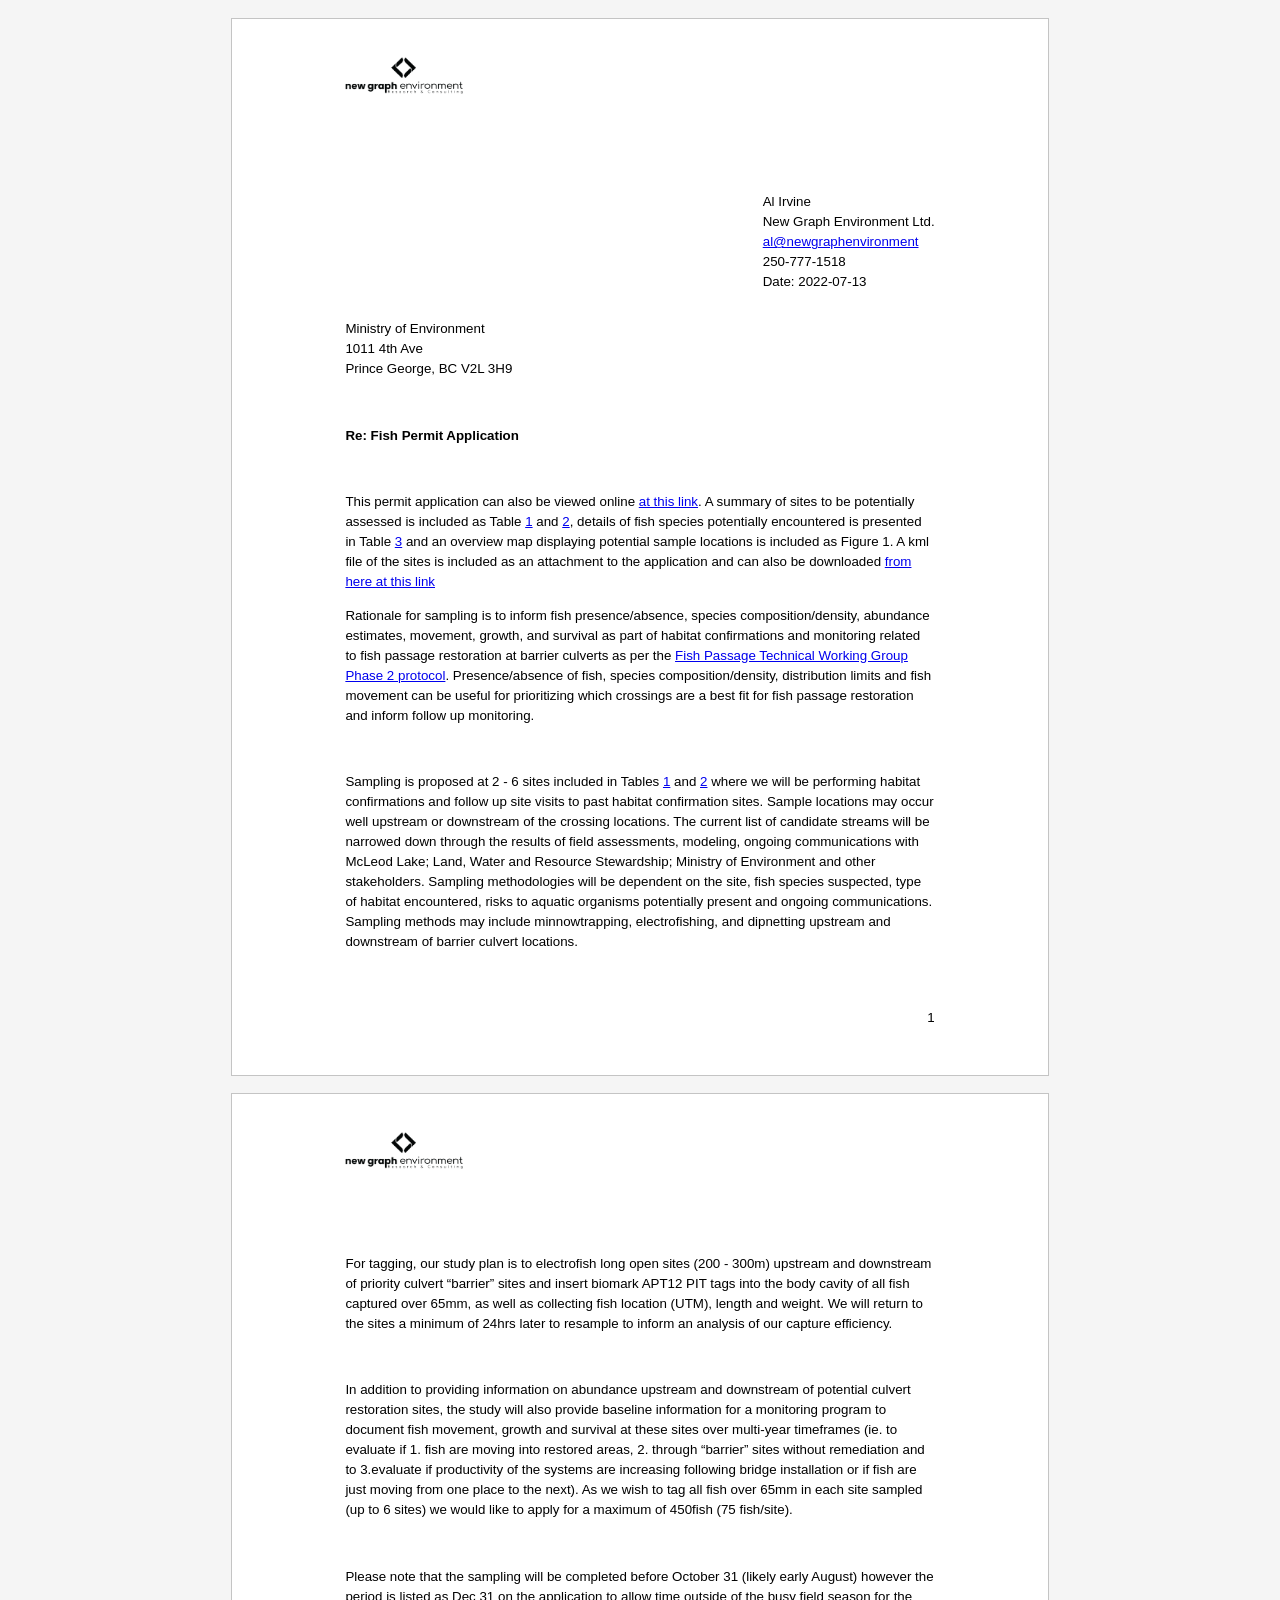
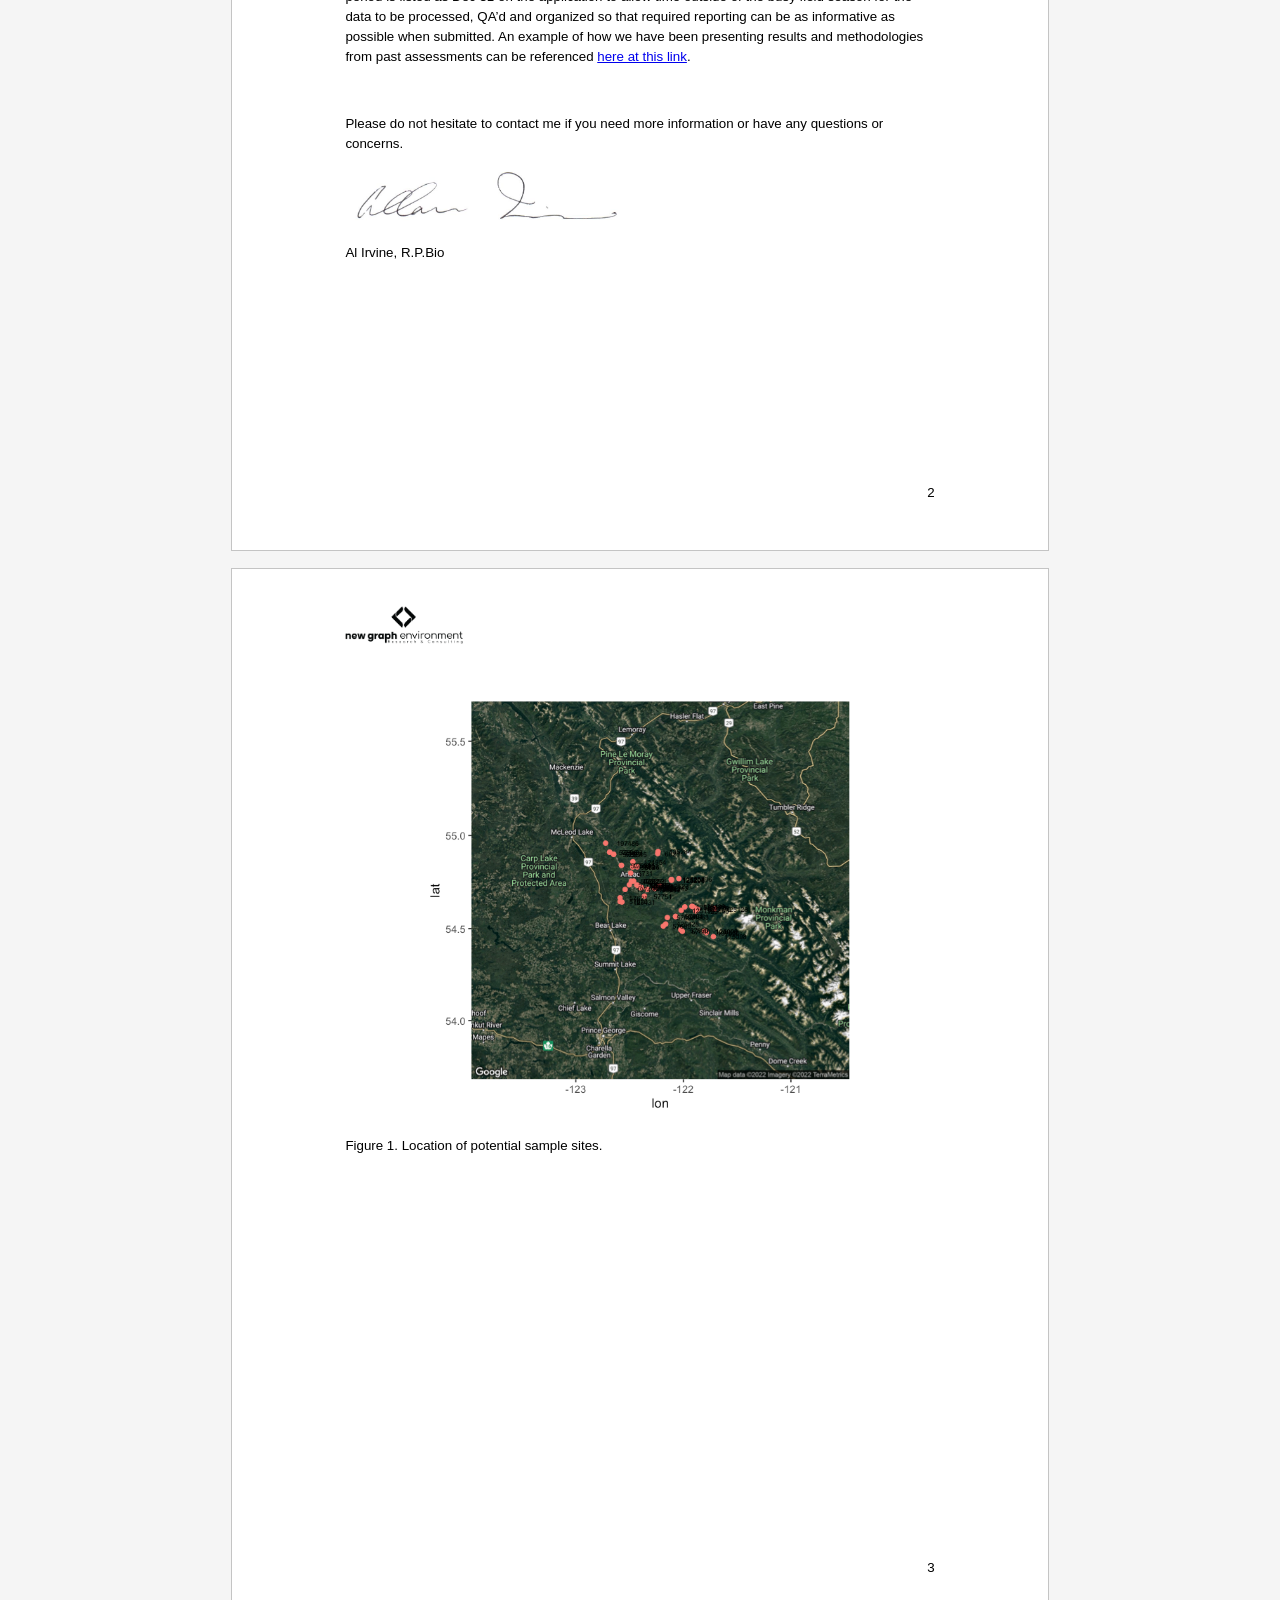
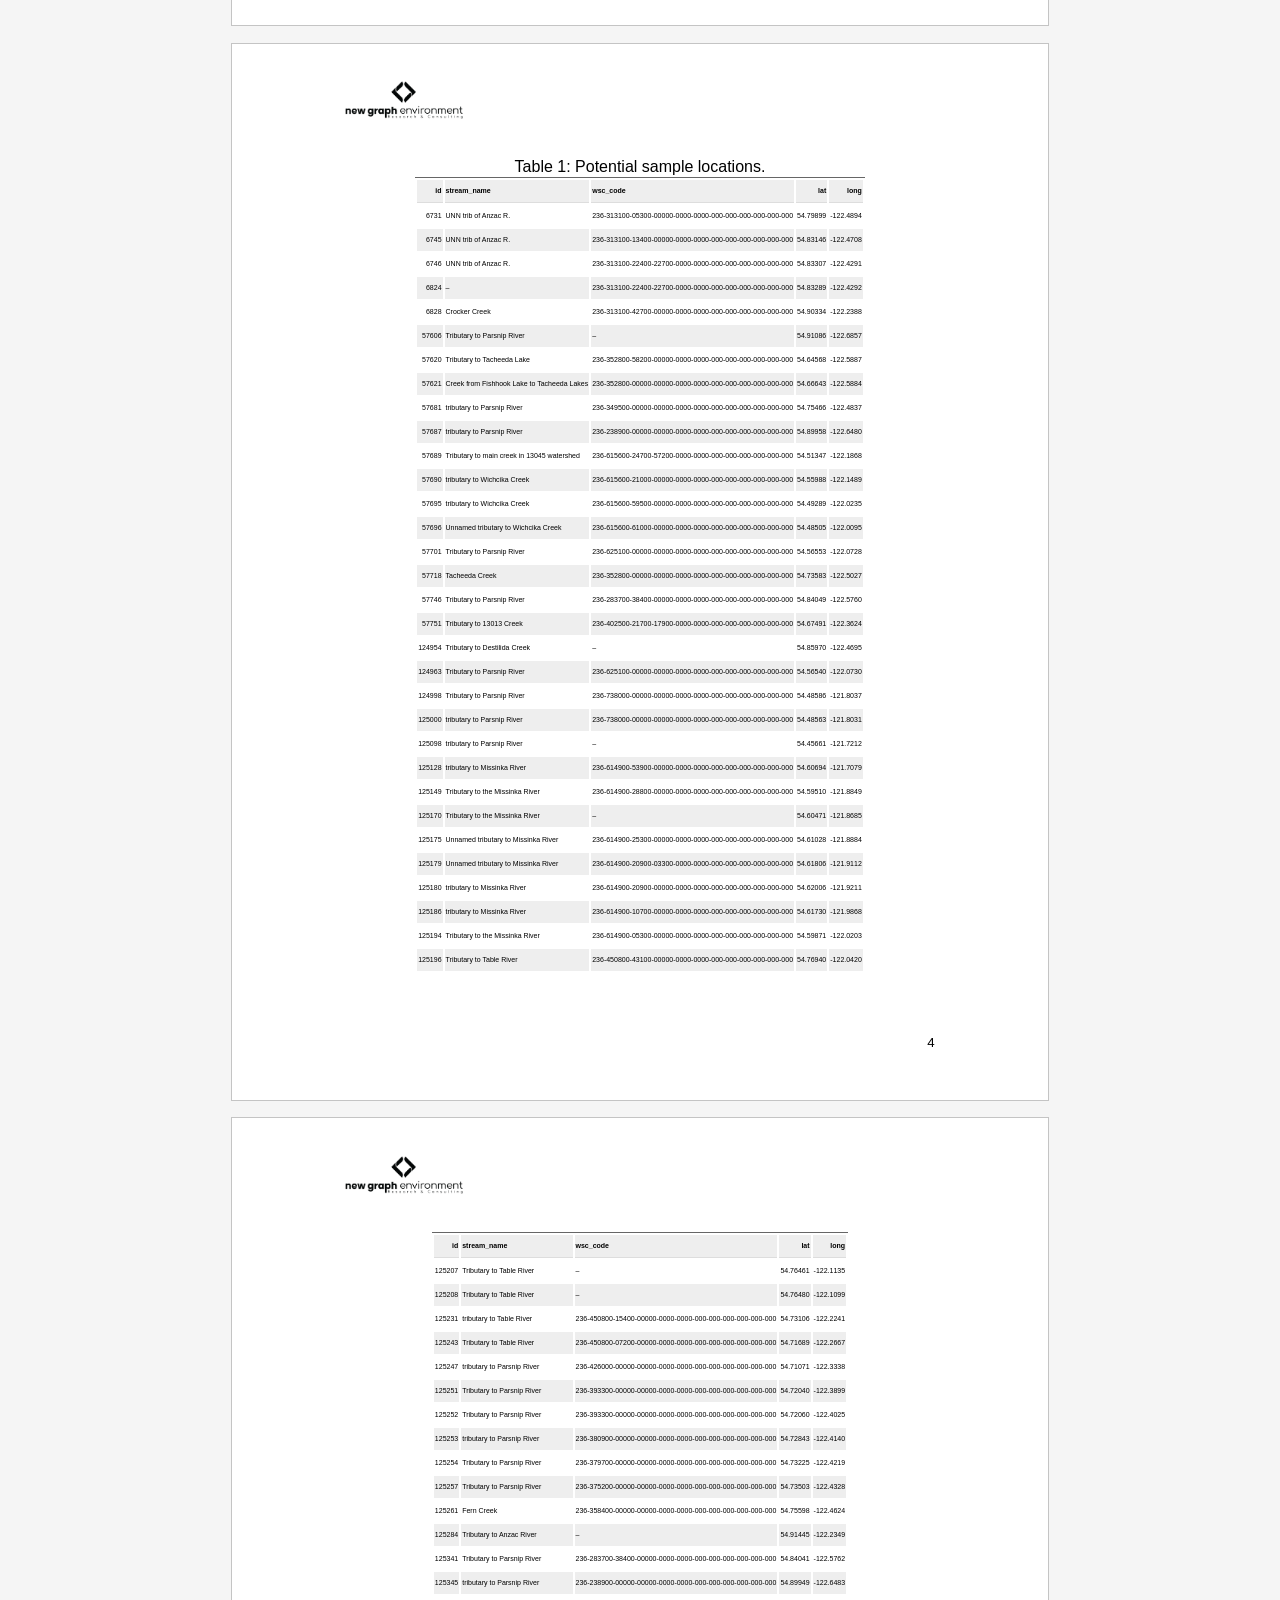
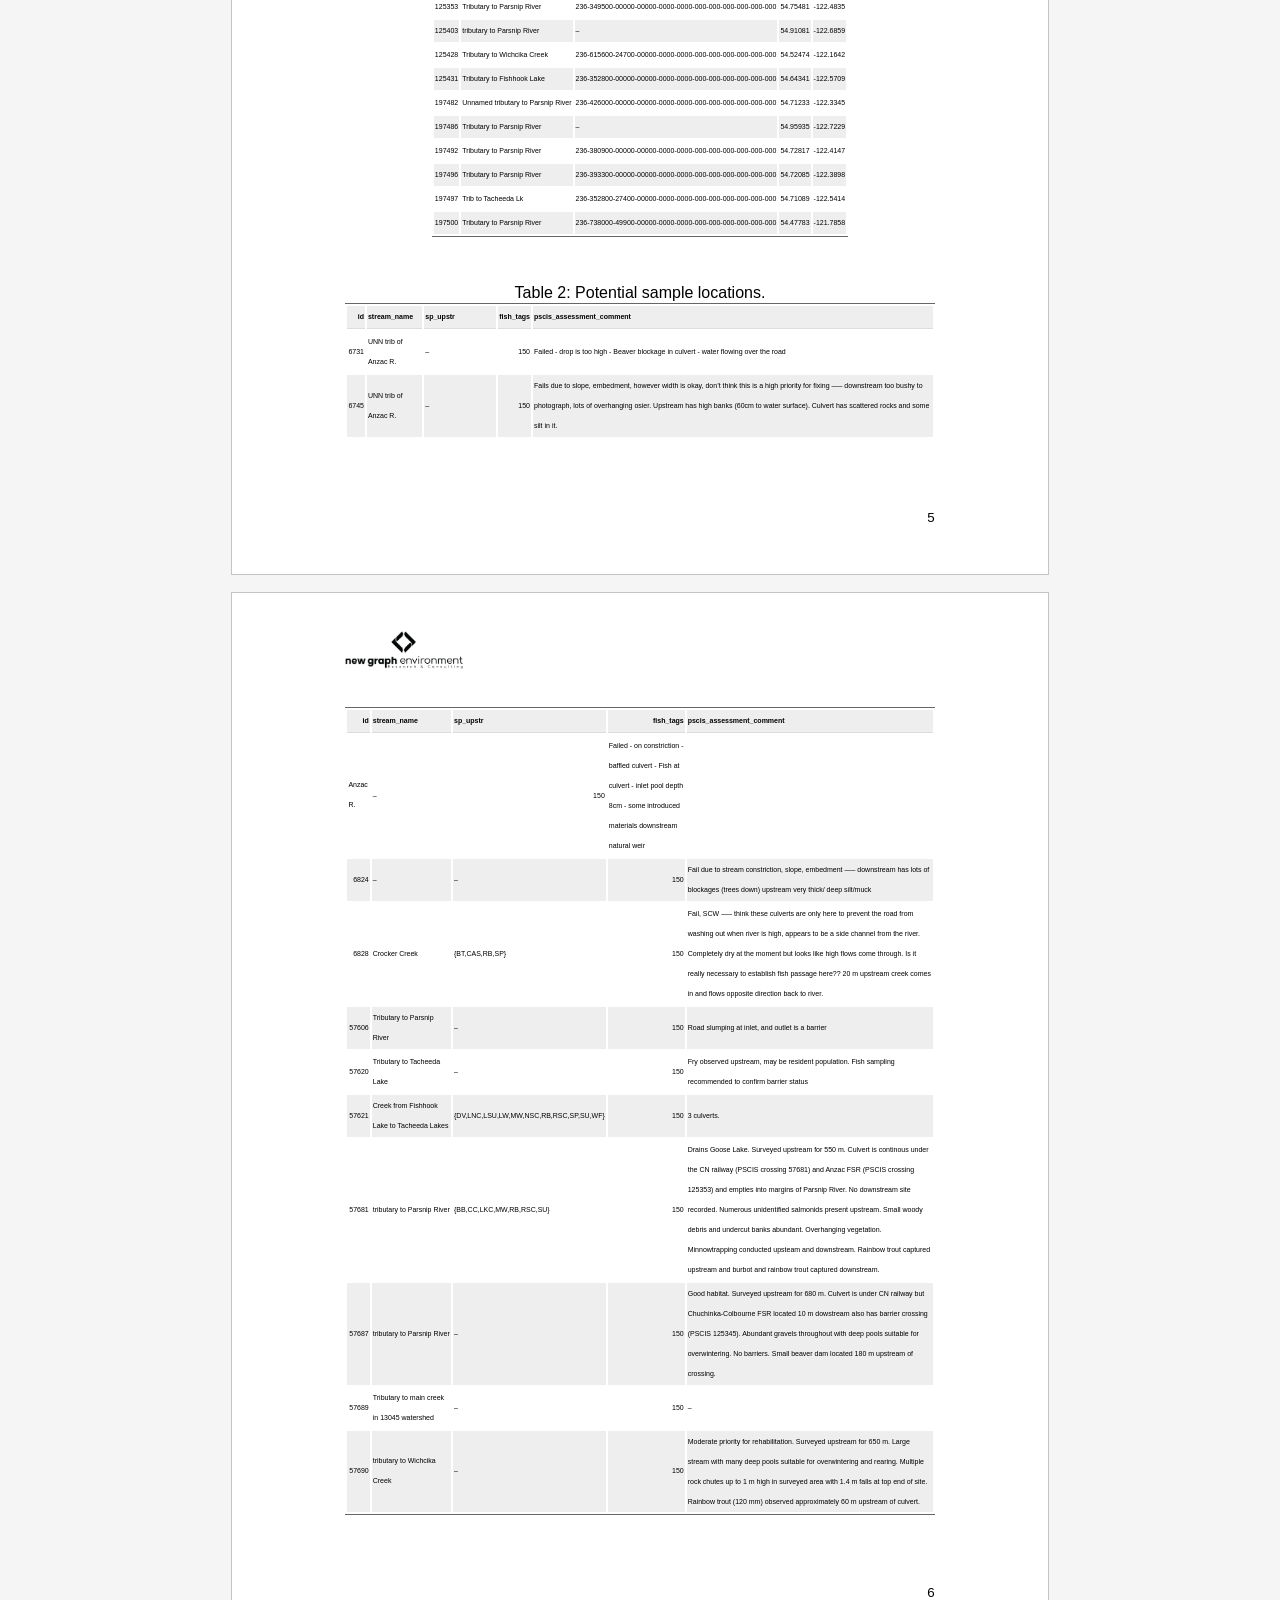
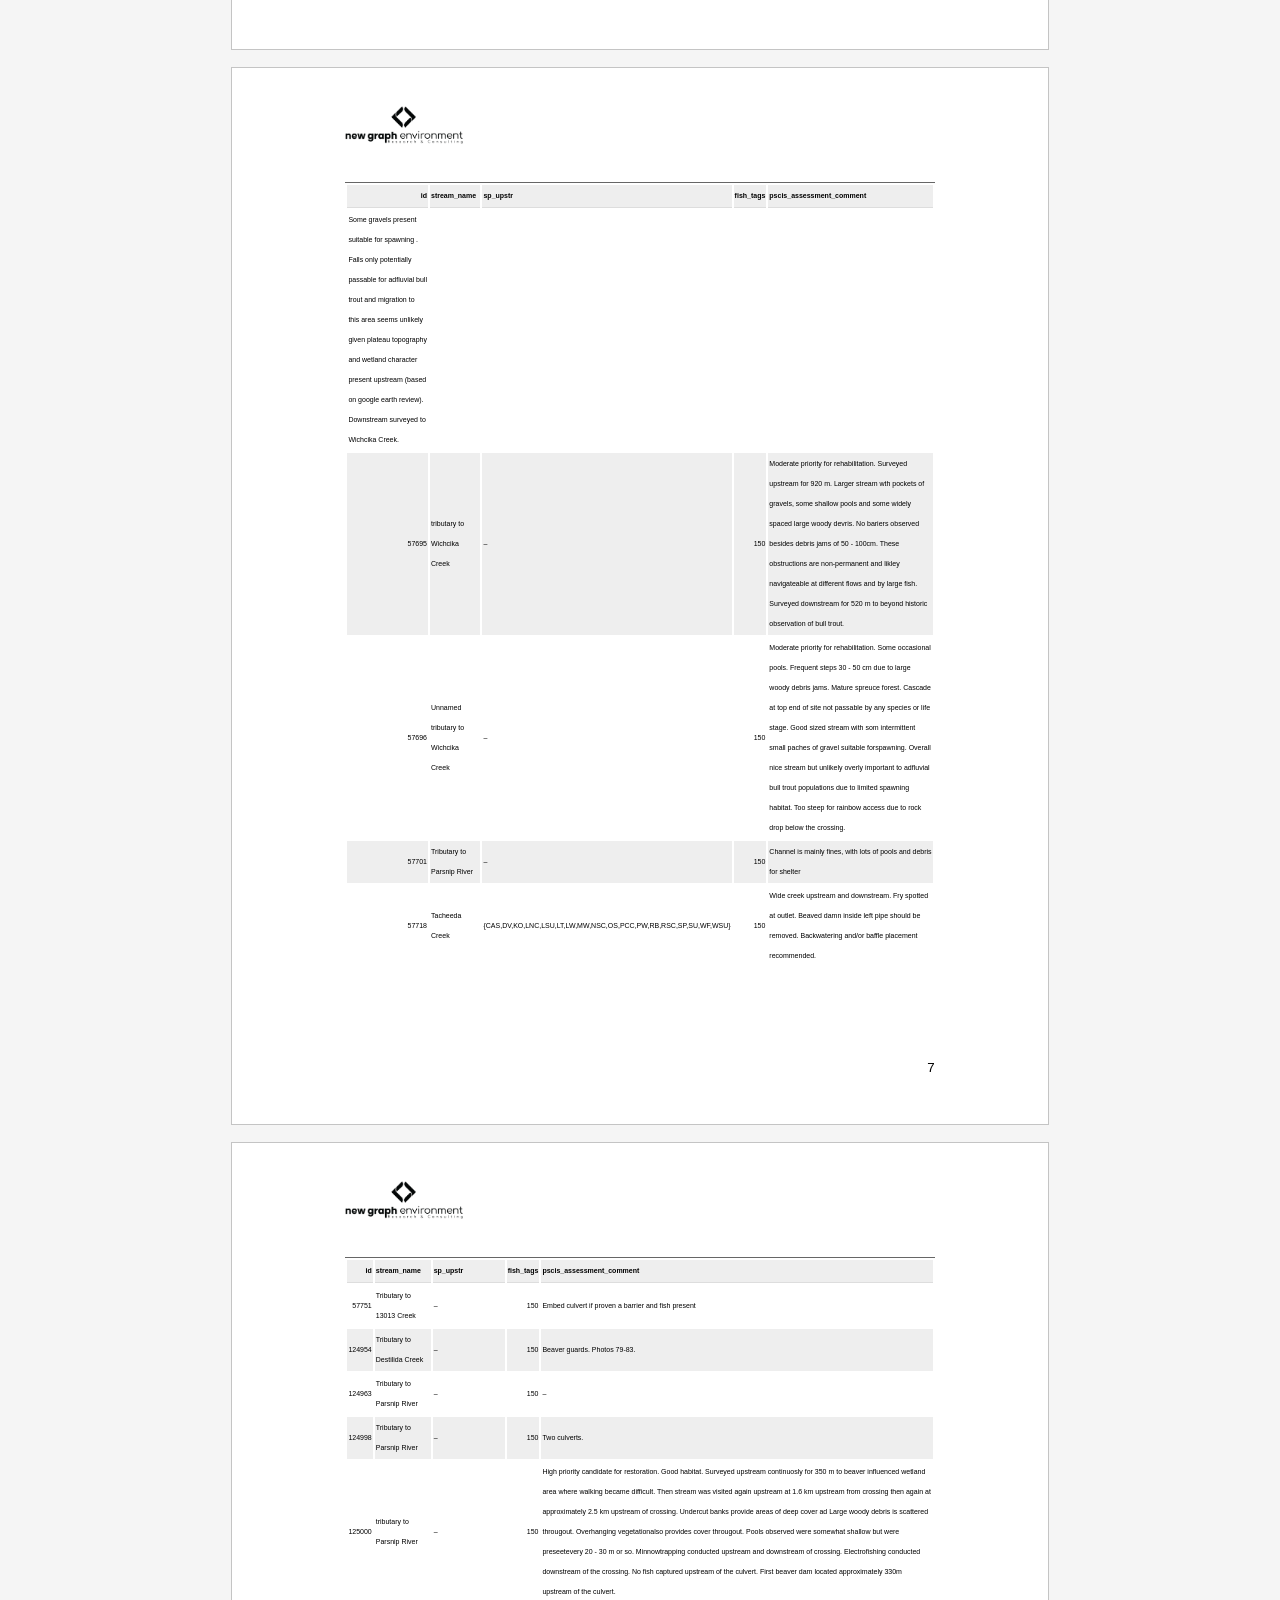
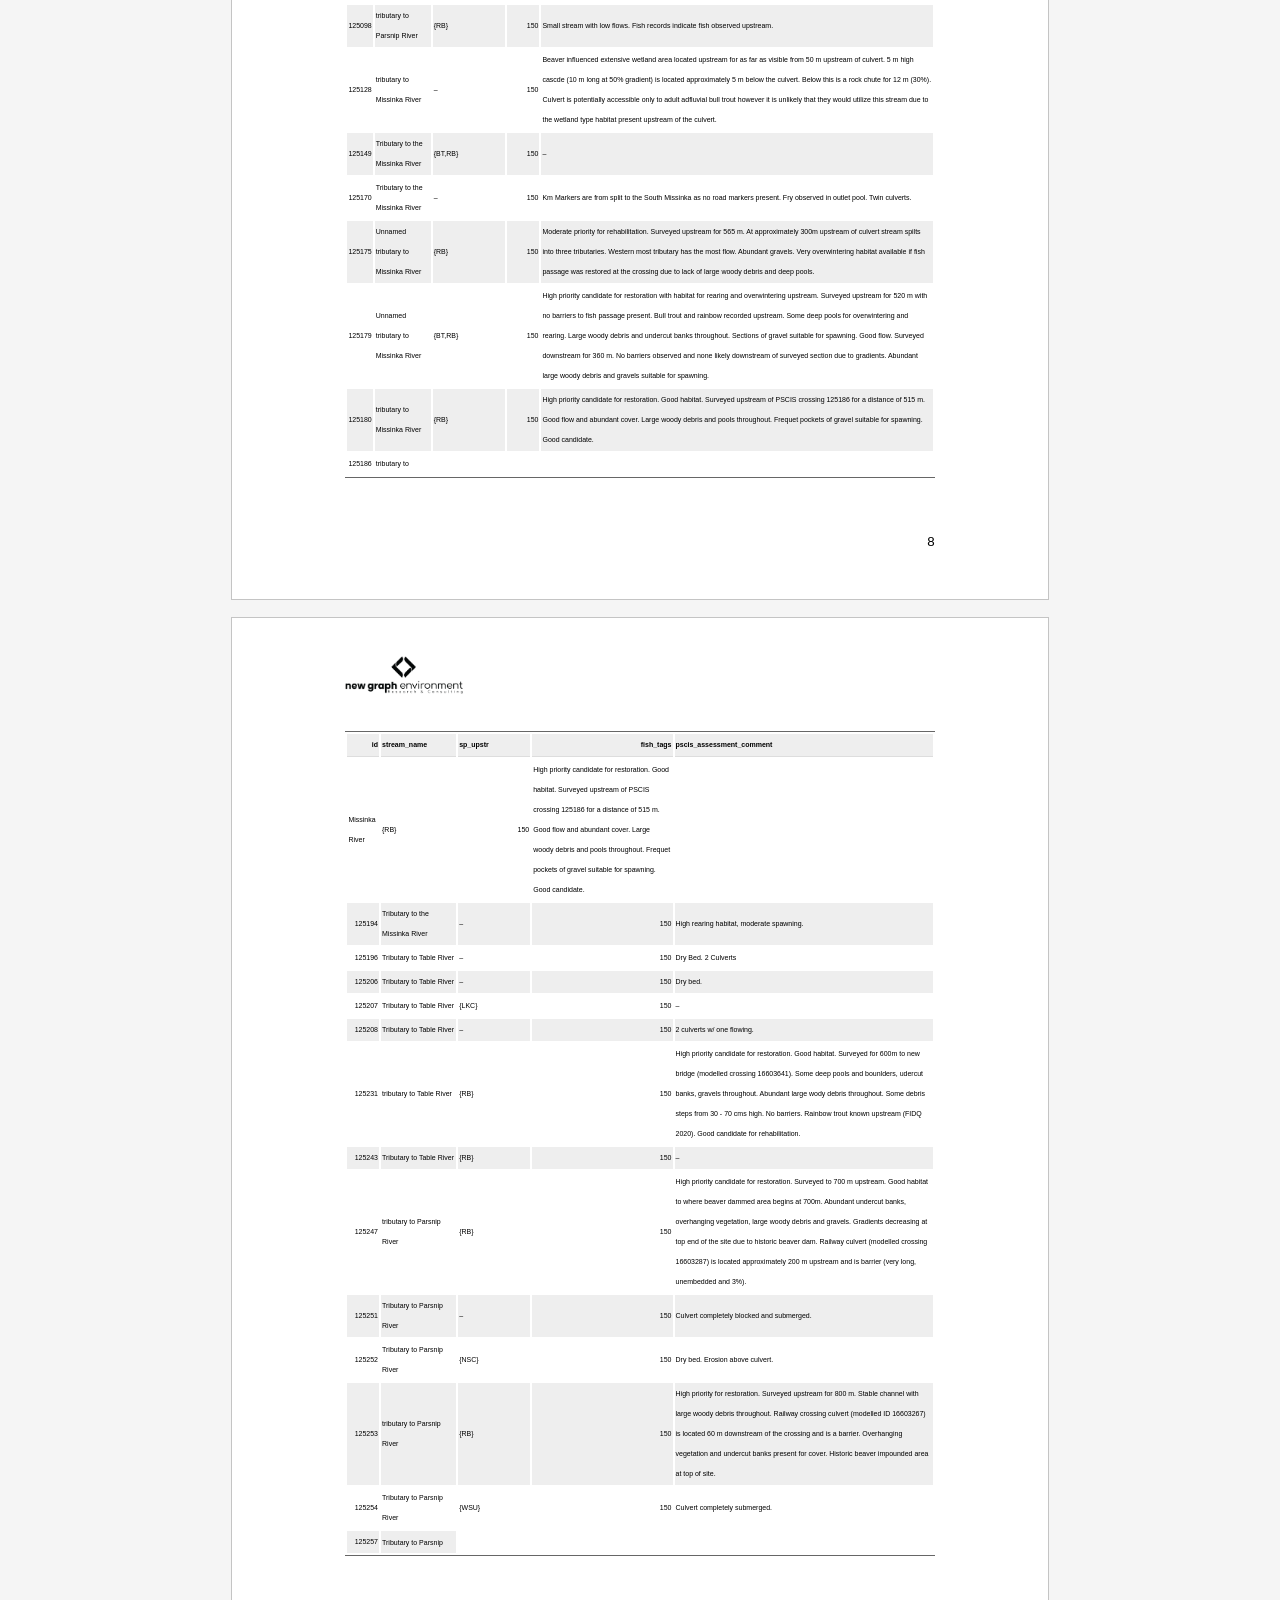
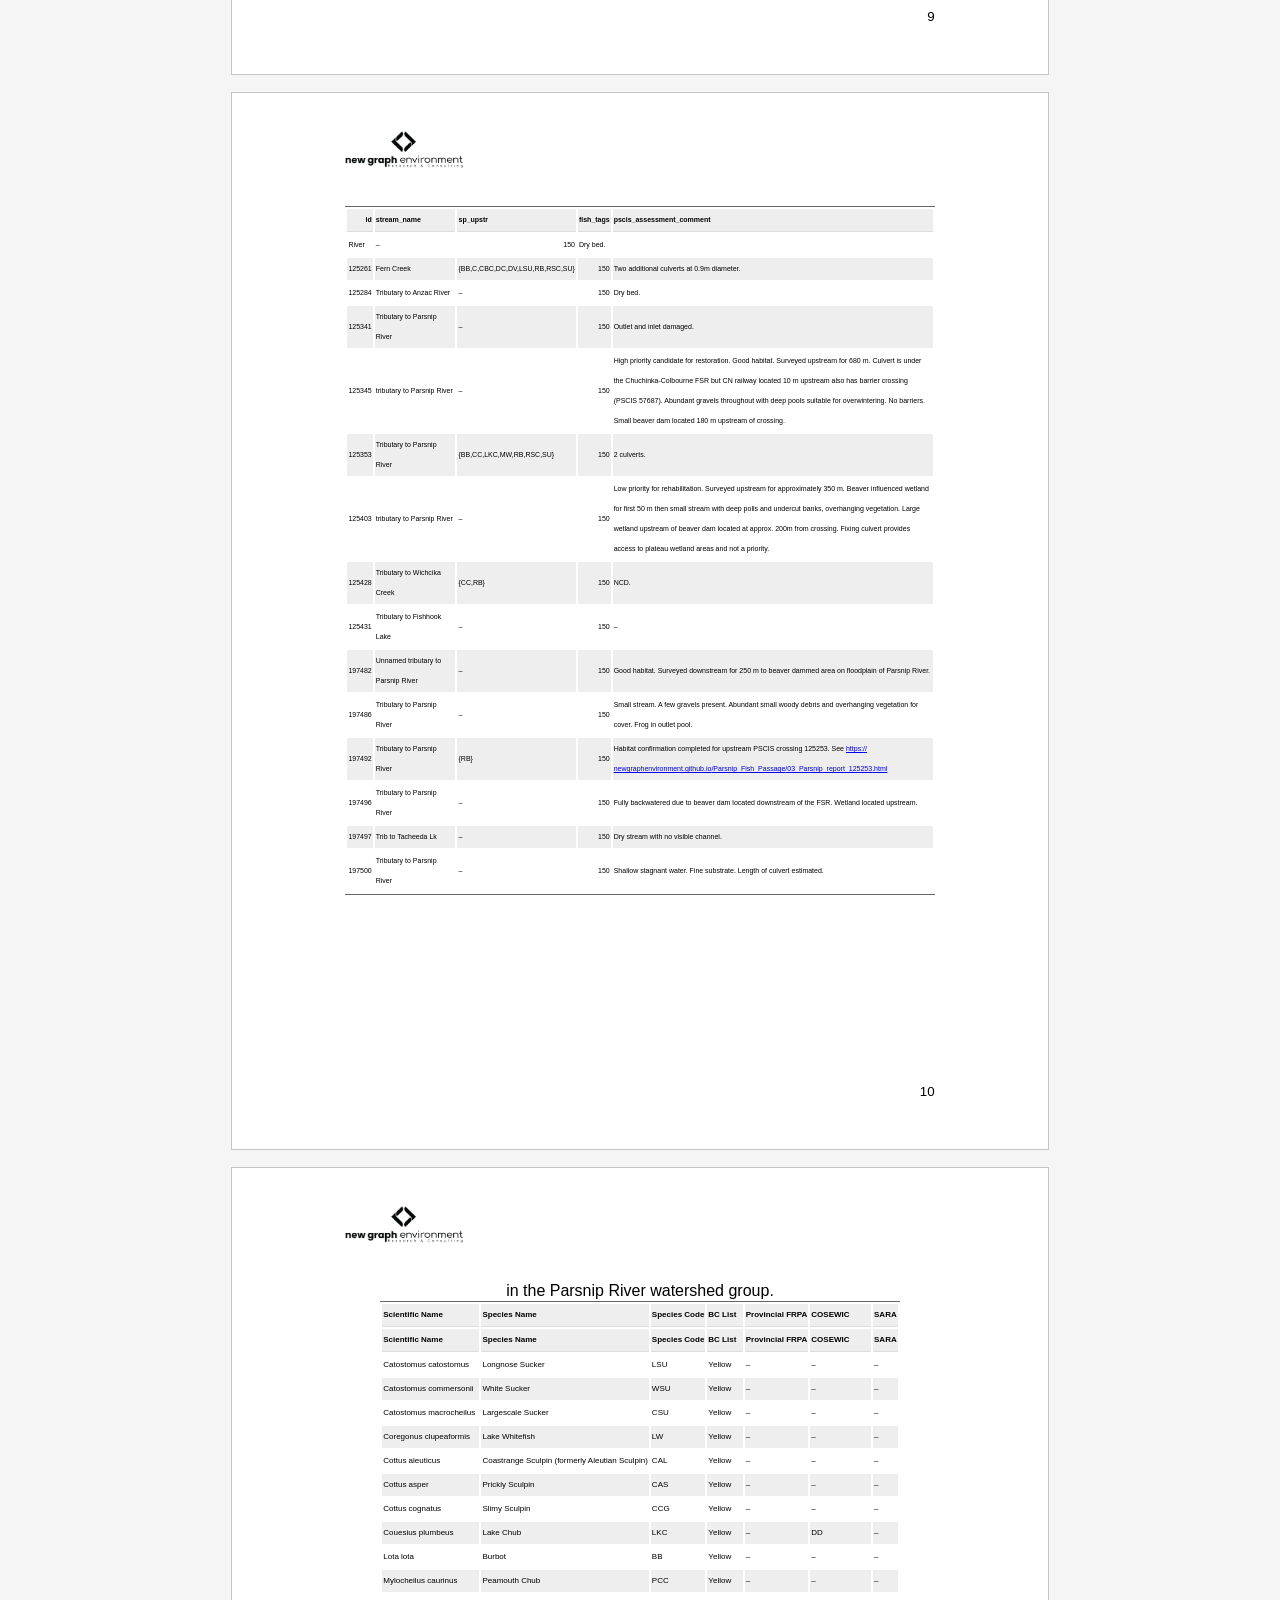
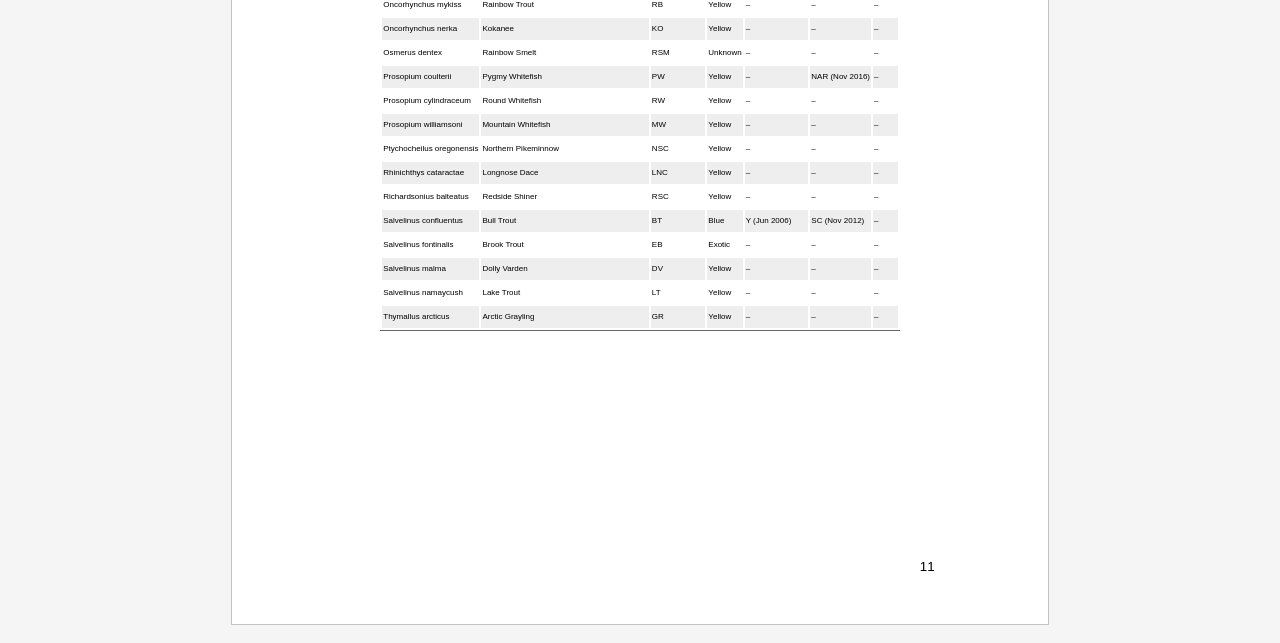
==== application_moe.html @ 8f8f06f6 "Initial commit" ====
<!DOCTYPE html>

<html xmlns="http://www.w3.org/1999/xhtml">

<head>

<meta charset="utf-8">
<meta http-equiv="Content-Type" content="text/html; charset=utf-8" />
<meta name="generator" content="pandoc" />
<meta name="viewport" content="width=device-width">
<meta property="og:title" content="Fish Permit Application" />




<meta name="author" content="Al Irvine" />


<meta name="description" content="Fish Permit Application">

<script id="pandoc-meta" type="application/json">
{"newpage_html_class":"page-break-after","paged-footnotes":false,"links-to-footnotes":false,"output":{"pagedown::html_letter":{"self_contained":true,"css":["style-pagedown.css","default","letter"]}},"author":"Al Irvine","knit":"pagedown::chrome_print","title":"Fish Permit Application"}
</script>

<title>Fish Permit Application</title>


<style type="text/css">:root {
--background: whitesmoke;
--pagedjs-width: 6in;
--pagedjs-height: 9in;
--color-paper: white;
--color-mbox: rgba(0, 0, 0, 0.2);
--running-title-width: 2.5in;
--screen-pages-spacing: 5mm;
}
html {
line-height: 1.3;
}

a[href^="http"]:not([class="uri"])::after {
content: " (" attr(href) ")";
font-size: 90%;
hyphens: none;
word-break: break-all;
}
.references a[href^=http]:not([class=uri])::after {
content: none;
}
.main a[href^="#"]:not([class^="footnote-"]):not([href*=":"])::after {
content: " (page " target-counter(attr(href), page) ")";
}
.main a.front-matter-ref[href^="#"]:not([class^="footnote-"]):not([href*=":"])::after {
content: " (page " target-counter(attr(href), page, lower-roman) ")";
}

.sourceCode a[href^="#"]:not([class^="footnote-"]):not([href*=":"])::after,
.sourceCode a.front-matter-ref[href^="#"]:not([class^="footnote-"]):not([href*=":"])::after {
content: unset;
}

.toc ul, .lot ul, .lof ul {
list-style: none;
padding-left: 0;
overflow-x: hidden;
}
.toc li li {
padding-left: 1em;
}
.toc a, .lot a, .lof a {
text-decoration: none;
background: white;
padding-right: .33em;
}
.toc a::after, .lot a::after, .lof a::after {

content: target-counter(attr(href), page);
float: right;
background: white;
}
.toc a.front-matter-ref::after, .lot a.front-matter-ref::after, .lof a.front-matter-ref::after {

content: target-counter(attr(href), page, lower-roman);
}
.toc .leaders::before, .lot .leaders::before, .lof .leaders::before {
float: left;
width: 0;
white-space: nowrap;
content: ". . . . . . . . . . . . . . . . . . . . . . . . . . . . . . . . . . . . . . . . . . . . . . . . . . . . . . . . . . . . . . . . . . . . . . . . . . . . . . . . ";
}

.chapter > h1 > .header-section-number::before, .chapter-ref > .toc-section-number::before {
content: var(--chapter-name-before, "Chapter ");
}
.chapter > h1 > .header-section-number::after, .chapter-ref > .toc-section-number::after {
content: var(--chapter-name-after, "");
}

.subtitle span {
font-size: .9em;
}
img {
max-width: 100%;
}
pre {
padding: 1em;
white-space: pre-wrap;
}
pre[class] {
background: #f9f9f9;
}
abbr {
text-decoration: none;
}
@media screen {
div.sourceCode {
overflow: visible !important;
}
a.sourceLine::before {
text-decoration: unset !important;
}
}
pre.numberSource a.sourceLine {
left: 0 !important;
text-indent: -5em
}
pre.numberSource {
margin-left: 0 !important;
}
table {
margin: auto;
border-top: 1px solid #666;
border-bottom: 1px solid #666;
}
table thead th {
border-bottom: 1px solid #ddd;
}
thead, tfoot, tr:nth-child(even) {
background: #eee;
}

.kable_wrapper > tbody > tr > td {
vertical-align: top;
}
.footnotes {
font-size: 90%;
}
.footnotes hr::before {
content: "Footnotes:";
}
.footnotes hr {
border: none;
}
.footnote-break {
width: 1in;
}
body {
hyphens: auto;
}
code {
hyphens: none;
}

@media screen {
body {
background-color: var(--background);
margin: var(--screen-pages-spacing) auto 0 auto;
}
.pagedjs_pages {
display: flex;
max-width: calc(var(--pagedjs-width) * 2);
flex: 0;
flex-wrap: wrap;
margin: 0 auto;
}
.pagedjs_page {
background-color: var(--color-paper);
box-shadow: 0 0 0 1px var(--color-mbox);
flex-shrink: 0;
flex-grow: 0;
margin: auto auto var(--screen-pages-spacing) auto;
}
}

@media screen and (min-width: 12.32in) {
.pagedjs_page {
margin: auto 0 var(--screen-pages-spacing) 0;
}
.pagedjs_first_page {
margin-left: var(--pagedjs-width);
}
}

@media screen and (max-width:1180px) {
body {
width: calc(var(--pagedjs-width) + 2 * var(--screen-pages-spacing));
}
}
</style>
<style type="text/css">body {
font-family: Palatino, "Palatino Linotype", "Palatino LT STD", Georgia, 'Source Han Serif', 'Songti SC', serif;
line-height: 1.5em;
}
.title-page {
display: none;
}
.from, .date {
text-align: right;
}
.from p {
text-align: left;
display: inline-block;
}
.logo {
position: running(header-logo);
height: 1cm;
}
.date {
margin-top: 4em;
}
@page {
size: letter;
margin: 4cm 3cm;
@top-left {
content: element(header-logo);
}
@bottom-right {
content: counter(page);
}
}
@media screen and (min-width: 12.32in) {
.pagedjs_page, .pagedjs_first_page {
margin: auto auto 5mm auto;
}
}
</style>
<script>// Configuration script for paged.js

(function() {
  // Retrieve previous config object if defined
  window.PagedConfig = window.PagedConfig || {};
  const {before: beforePaged, after: afterPaged} = window.PagedConfig;

  // utils
  const insertCSS = text => {
    let style = document.createElement('style');
		style.type = 'text/css';
		style.appendChild(document.createTextNode(text));
    document.head.appendChild(style);
  };

  // Util function for front and back covers images
  const insertCSSForCover = type => {
    const links = document.querySelectorAll('link[id^=' + type + ']');
    if (!links.length) return;
    const re = new RegExp(type + '-\\d+');
    let text = ':root {--' + type + ': var(--' + type + '-1);';
    for (const link of links) {
      text += '--' + re.exec(link.id)[0] + ': url("' + link.href + '");';
    }
    text += '}';
    insertCSS(text);
  };

  const insertPageBreaksCSS = () => {
    insertCSS(`
    .page-break-after {break-after: page;}
    .page-break-before {break-before: page;}
    `);
  };

  window.PagedConfig.before = async () => {
    // Front and back covers support
    let frontCover = document.querySelector('.front-cover');
    let backCover = document.querySelector('.back-cover');
    if (frontCover) document.body.prepend(frontCover);
    if (backCover) document.body.append(backCover);
    insertCSSForCover('front-cover');
    insertCSSForCover('back-cover');
    insertPageBreaksCSS();

    if (beforePaged) await beforePaged();
  };

  // from https://stackoverflow.com/q/21647928
  const toUTF16BE = x => {
    let res = '';
    for (i=0; i < x.length; i++) {
      let hex = x.charCodeAt(i).toString(16);
      hex = ('000' + hex).slice(-4);
      res += hex
    }
    res = 'feff' + res ;
    return res;
  }

  const findPage = el => {
    while (el.parentElement) {
      el = el.parentElement;
      if (el.getAttribute('data-page-number')) {
        return parseInt(el.getAttribute('data-page-number'));
      }
    }
    return null;
  };

  const tocEntriesInfos = ul => {
    let result = []; // where we store the results
    // if there is no element, return an empty array
    if (!ul) {
      return result;
    }
    const tocEntries = ul.children; // tocEntries are 'li' elements

    for (const li of tocEntries) {
      // Since parts entries in TOC have no anchor,
      // do not use them in the PDF outline.
      if (li.classList.contains('part')) {
        continue;
      }

      // get the title and encode it in UTF16BE (pdfmark is encoded in UTF16BE with BOM)
      const title = toUTF16BE(li.querySelector('a').textContent);

      // get the page number
      const href = li.querySelector('a').getAttribute('href');
      const el = document.getElementById(href.substring(1));
      const page = findPage(el);

      // get the children
      children = tocEntriesInfos(li.querySelector('ul'));

      result.push({
        title: title,
        page: page,
        children: children
      });
    }

    return result;
  };
  window.PagedConfig.after = (flow) => {
    // force redraw, see https://github.com/rstudio/pagedown/issues/35#issuecomment-475905361
    // and https://stackoverflow.com/a/24753578/6500804
    document.body.style.display = 'none';
    document.body.offsetHeight;
    document.body.style.display = '';

    // run previous PagedConfig.after function if defined
    if (afterPaged) afterPaged(flow);

    // pagedownListener is a binding added by the chrome_print function
    // this binding exists only when chrome_print opens the html file
    if (window.pagedownListener) {
      // the html file is opened for printing
      // call the binding to signal to the R session that Paged.js has finished
      const tocList = flow.source.querySelector('.toc > ul');
      const tocInfos = tocEntriesInfos(tocList);
      pagedownListener(JSON.stringify({
        pagedjs: true,
        pages: flow.total,
        elapsedtime: flow.performance,
        tocInfos: tocInfos
      }));
      return;
    }
    if (sessionStorage.getItem('pagedown-scroll')) {
      // scroll to the last position before the page is reloaded
      window.scrollTo(0, sessionStorage.getItem('pagedown-scroll'));
      return;
    }
    if (window.location.hash) {
      const id = decodeURIComponent(window.location.hash).replace(/^#/, '');
      document.getElementById(id).scrollIntoView({behavior: 'smooth'});
    }
  };
})();
</script>
<script>/**
 * @license Paged.js v0.1.43 | MIT | https://gitlab.pagedmedia.org/tools/pagedjs
 */

(function (global, factory) {
	typeof exports === 'object' && typeof module !== 'undefined' ? module.exports = factory() :
	typeof define === 'function' && define.amd ? define(factory) :
	(global = global || self, global.PagedPolyfill = factory());
}(this, (function () { 'use strict';

	function createCommonjsModule(fn, module) {
		return module = { exports: {} }, fn(module, module.exports), module.exports;
	}

	function getCjsExportFromNamespace (n) {
		return n && n['default'] || n;
	}

	var isImplemented = function () {
		var assign = Object.assign, obj;
		if (typeof assign !== "function") return false;
		obj = { foo: "raz" };
		assign(obj, { bar: "dwa" }, { trzy: "trzy" });
		return (obj.foo + obj.bar + obj.trzy) === "razdwatrzy";
	};

	var isImplemented$1 = function () {
		try {
			Object.keys("primitive");
			return true;
		} catch (e) {
	 return false;
	}
	};

	// eslint-disable-next-line no-empty-function
	var noop = function () {};

	var _undefined = noop(); // Support ES3 engines

	var isValue = function (val) {
	 return (val !== _undefined) && (val !== null);
	};

	var keys = Object.keys;

	var shim = function (object) {
		return keys(isValue(object) ? Object(object) : object);
	};

	var keys$1 = isImplemented$1()
		? Object.keys
		: shim;

	var validValue = function (value) {
		if (!isValue(value)) throw new TypeError("Cannot use null or undefined");
		return value;
	};

	var max   = Math.max;

	var shim$1 = function (dest, src /*, …srcn*/) {
		var error, i, length = max(arguments.length, 2), assign;
		dest = Object(validValue(dest));
		assign = function (key) {
			try {
				dest[key] = src[key];
			} catch (e) {
				if (!error) error = e;
			}
		};
		for (i = 1; i < length; ++i) {
			src = arguments[i];
			keys$1(src).forEach(assign);
		}
		if (error !== undefined) throw error;
		return dest;
	};

	var assign = isImplemented()
		? Object.assign
		: shim$1;

	var forEach = Array.prototype.forEach, create = Object.create;

	var process = function (src, obj) {
		var key;
		for (key in src) obj[key] = src[key];
	};

	// eslint-disable-next-line no-unused-vars
	var normalizeOptions = function (opts1 /*, …options*/) {
		var result = create(null);
		forEach.call(arguments, function (options) {
			if (!isValue(options)) return;
			process(Object(options), result);
		});
		return result;
	};

	// Deprecated

	var isCallable = function (obj) {
	 return typeof obj === "function";
	};

	var str = "razdwatrzy";

	var isImplemented$2 = function () {
		if (typeof str.contains !== "function") return false;
		return (str.contains("dwa") === true) && (str.contains("foo") === false);
	};

	var indexOf = String.prototype.indexOf;

	var shim$2 = function (searchString/*, position*/) {
		return indexOf.call(this, searchString, arguments[1]) > -1;
	};

	var contains = isImplemented$2()
		? String.prototype.contains
		: shim$2;

	var d_1 = createCommonjsModule(function (module) {

	var d;

	d = module.exports = function (dscr, value/*, options*/) {
		var c, e, w, options, desc;
		if ((arguments.length < 2) || (typeof dscr !== 'string')) {
			options = value;
			value = dscr;
			dscr = null;
		} else {
			options = arguments[2];
		}
		if (dscr == null) {
			c = w = true;
			e = false;
		} else {
			c = contains.call(dscr, 'c');
			e = contains.call(dscr, 'e');
			w = contains.call(dscr, 'w');
		}

		desc = { value: value, configurable: c, enumerable: e, writable: w };
		return !options ? desc : assign(normalizeOptions(options), desc);
	};

	d.gs = function (dscr, get, set/*, options*/) {
		var c, e, options, desc;
		if (typeof dscr !== 'string') {
			options = set;
			set = get;
			get = dscr;
			dscr = null;
		} else {
			options = arguments[3];
		}
		if (get == null) {
			get = undefined;
		} else if (!isCallable(get)) {
			options = get;
			get = set = undefined;
		} else if (set == null) {
			set = undefined;
		} else if (!isCallable(set)) {
			options = set;
			set = undefined;
		}
		if (dscr == null) {
			c = true;
			e = false;
		} else {
			c = contains.call(dscr, 'c');
			e = contains.call(dscr, 'e');
		}

		desc = { get: get, set: set, configurable: c, enumerable: e };
		return !options ? desc : assign(normalizeOptions(options), desc);
	};
	});

	var validCallable = function (fn) {
		if (typeof fn !== "function") throw new TypeError(fn + " is not a function");
		return fn;
	};

	var eventEmitter = createCommonjsModule(function (module, exports) {

	var apply = Function.prototype.apply, call = Function.prototype.call
	  , create = Object.create, defineProperty = Object.defineProperty
	  , defineProperties = Object.defineProperties
	  , hasOwnProperty = Object.prototype.hasOwnProperty
	  , descriptor = { configurable: true, enumerable: false, writable: true }

	  , on, once, off, emit, methods, descriptors, base;

	on = function (type, listener) {
		var data;

		validCallable(listener);

		if (!hasOwnProperty.call(this, '__ee__')) {
			data = descriptor.value = create(null);
			defineProperty(this, '__ee__', descriptor);
			descriptor.value = null;
		} else {
			data = this.__ee__;
		}
		if (!data[type]) data[type] = listener;
		else if (typeof data[type] === 'object') data[type].push(listener);
		else data[type] = [data[type], listener];

		return this;
	};

	once = function (type, listener) {
		var once, self;

		validCallable(listener);
		self = this;
		on.call(this, type, once = function () {
			off.call(self, type, once);
			apply.call(listener, this, arguments);
		});

		once.__eeOnceListener__ = listener;
		return this;
	};

	off = function (type, listener) {
		var data, listeners, candidate, i;

		validCallable(listener);

		if (!hasOwnProperty.call(this, '__ee__')) return this;
		data = this.__ee__;
		if (!data[type]) return this;
		listeners = data[type];

		if (typeof listeners === 'object') {
			for (i = 0; (candidate = listeners[i]); ++i) {
				if ((candidate === listener) ||
						(candidate.__eeOnceListener__ === listener)) {
					if (listeners.length === 2) data[type] = listeners[i ? 0 : 1];
					else listeners.splice(i, 1);
				}
			}
		} else {
			if ((listeners === listener) ||
					(listeners.__eeOnceListener__ === listener)) {
				delete data[type];
			}
		}

		return this;
	};

	emit = function (type) {
		var i, l, listener, listeners, args;

		if (!hasOwnProperty.call(this, '__ee__')) return;
		listeners = this.__ee__[type];
		if (!listeners) return;

		if (typeof listeners === 'object') {
			l = arguments.length;
			args = new Array(l - 1);
			for (i = 1; i < l; ++i) args[i - 1] = arguments[i];

			listeners = listeners.slice();
			for (i = 0; (listener = listeners[i]); ++i) {
				apply.call(listener, this, args);
			}
		} else {
			switch (arguments.length) {
			case 1:
				call.call(listeners, this);
				break;
			case 2:
				call.call(listeners, this, arguments[1]);
				break;
			case 3:
				call.call(listeners, this, arguments[1], arguments[2]);
				break;
			default:
				l = arguments.length;
				args = new Array(l - 1);
				for (i = 1; i < l; ++i) {
					args[i - 1] = arguments[i];
				}
				apply.call(listeners, this, args);
			}
		}
	};

	methods = {
		on: on,
		once: once,
		off: off,
		emit: emit
	};

	descriptors = {
		on: d_1(on),
		once: d_1(once),
		off: d_1(off),
		emit: d_1(emit)
	};

	base = defineProperties({}, descriptors);

	module.exports = exports = function (o) {
		return (o == null) ? create(base) : defineProperties(Object(o), descriptors);
	};
	exports.methods = methods;
	});
	var eventEmitter_1 = eventEmitter.methods;

	/**
	 * Hooks allow for injecting functions that must all complete in order before finishing
	 * They will execute in parallel but all must finish before continuing
	 * Functions may return a promise if they are asycn.
	 * From epubjs/src/utils/hooks
	 * @param {any} context scope of this
	 * @example this.content = new Hook(this);
	 */
	class Hook {
		constructor(context){
			this.context = context || this;
			this.hooks = [];
		}

		/**
		 * Adds a function to be run before a hook completes
		 * @example this.content.register(function(){...});
		 * @return {undefined} void
		 */
		register(){
			for(var i = 0; i < arguments.length; ++i) {
				if (typeof arguments[i]  === "function") {
					this.hooks.push(arguments[i]);
				} else {
					// unpack array
					for(var j = 0; j < arguments[i].length; ++j) {
						this.hooks.push(arguments[i][j]);
					}
				}
			}
		}

		/**
		 * Triggers a hook to run all functions
		 * @example this.content.trigger(args).then(function(){...});
		 * @return {Promise} results
		 */
		trigger(){
			var args = arguments;
			var context = this.context;
			var promises = [];

			this.hooks.forEach(function(task) {
				var executing = task.apply(context, args);

				if(executing && typeof executing["then"] === "function") {
					// Task is a function that returns a promise
					promises.push(executing);
				}
				// Otherwise Task resolves immediately, add resolved promise with result
				promises.push(new Promise((resolve, reject) => {
					resolve(executing);
				}));
			});


			return Promise.all(promises);
		}

		/**
	   * Triggers a hook to run all functions synchronously
	   * @example this.content.trigger(args).then(function(){...});
	   * @return {Array} results
	   */
		triggerSync(){
			var args = arguments;
			var context = this.context;
			var results = [];

			this.hooks.forEach(function(task) {
				var executing = task.apply(context, args);

				results.push(executing);
			});


			return results;
		}

		// Adds a function to be run before a hook completes
		list(){
			return this.hooks;
		}

		clear(){
			return this.hooks = [];
		}
	}

	function getBoundingClientRect(element) {
		if (!element) {
			return;
		}
		let rect;
		if (typeof element.getBoundingClientRect !== "undefined") {
			rect = element.getBoundingClientRect();
		} else {
			let range = document.createRange();
			range.selectNode(element);
			rect = range.getBoundingClientRect();
		}
		return rect;
	}

	function getClientRects(element) {
		if (!element) {
			return;
		}
		let rect;
		if (typeof element.getClientRects !== "undefined") {
			rect = element.getClientRects();
		} else {
			let range = document.createRange();
			range.selectNode(element);
			rect = range.getClientRects();
		}
		return rect;
	}

	/**
	 * Generates a UUID
	 * based on: http://stackoverflow.com/questions/105034/how-to-create-a-guid-uuid-in-javascript
	 * @returns {string} uuid
	 */
	function UUID() {
		var d = new Date().getTime();
		if (typeof performance !== "undefined" && typeof performance.now === "function") {
			d += performance.now(); //use high-precision timer if available
		}
		return "xxxxxxxx-xxxx-4xxx-yxxx-xxxxxxxxxxxx".replace(/[xy]/g, function (c) {
			var r = (d + Math.random() * 16) % 16 | 0;
			d = Math.floor(d / 16);
			return (c === "x" ? r : (r & 0x3 | 0x8)).toString(16);
		});
	}

	function attr(element, attributes) {
		for (var i = 0; i < attributes.length; i++) {
			if (element.hasAttribute(attributes[i])) {
				return element.getAttribute(attributes[i]);
			}
		}
	}

	/* Based on by https://mths.be/cssescape v1.5.1 by @mathias | MIT license
	 * Allows # and .
	 */
	function querySelectorEscape(value) {
		if (arguments.length == 0) {
			throw new TypeError("`CSS.escape` requires an argument.");
		}
		var string = String(value);

		var length = string.length;
		var index = -1;
		var codeUnit;
		var result = "";
		var firstCodeUnit = string.charCodeAt(0);
		while (++index < length) {
			codeUnit = string.charCodeAt(index);



			// Note: there’s no need to special-case astral symbols, surrogate
			// pairs, or lone surrogates.

			// If the character is NULL (U+0000), then the REPLACEMENT CHARACTER
			// (U+FFFD).
			if (codeUnit == 0x0000) {
				result += "\uFFFD";
				continue;
			}

			if (
				// If the character is in the range [\1-\1F] (U+0001 to U+001F) or is
				// U+007F, […]
				(codeUnit >= 0x0001 && codeUnit <= 0x001F) || codeUnit == 0x007F ||
				// If the character is the first character and is in the range [0-9]
				// (U+0030 to U+0039), […]
				(index == 0 && codeUnit >= 0x0030 && codeUnit <= 0x0039) ||
				// If the character is the second character and is in the range [0-9]
				// (U+0030 to U+0039) and the first character is a `-` (U+002D), […]
				(
					index == 1 &&
					codeUnit >= 0x0030 && codeUnit <= 0x0039 &&
					firstCodeUnit == 0x002D
				)
			) {
				// https://drafts.csswg.org/cssom/#escape-a-character-as-code-point
				result += "\\" + codeUnit.toString(16) + " ";
				continue;
			}

			if (
				// If the character is the first character and is a `-` (U+002D), and
				// there is no second character, […]
				index == 0 &&
				length == 1 &&
				codeUnit == 0x002D
			) {
				result += "\\" + string.charAt(index);
				continue;
			}

			// support for period character in id
			if (codeUnit == 0x002E) {
				if (string.charAt(0) == "#") {
					result += "\\.";
					continue;
				}
			}


			// If the character is not handled by one of the above rules and is
			// greater than or equal to U+0080, is `-` (U+002D) or `_` (U+005F), or
			// is in one of the ranges [0-9] (U+0030 to U+0039), [A-Z] (U+0041 to
			// U+005A), or [a-z] (U+0061 to U+007A), […]
			if (
				codeUnit >= 0x0080 ||
				codeUnit == 0x002D ||
				codeUnit == 0x005F ||
				codeUnit == 35 || // Allow #
				codeUnit == 46 || // Allow .
				codeUnit >= 0x0030 && codeUnit <= 0x0039 ||
				codeUnit >= 0x0041 && codeUnit <= 0x005A ||
				codeUnit >= 0x0061 && codeUnit <= 0x007A
			) {
				// the character itself
				result += string.charAt(index);
				continue;
			}

			// Otherwise, the escaped character.
			// https://drafts.csswg.org/cssom/#escape-a-character
			result += "\\" + string.charAt(index);

		}
		return result;
	}

	/**
	 * Creates a new pending promise and provides methods to resolve or reject it.
	 * From: https://developer.mozilla.org/en-US/docs/Mozilla/JavaScript_code_modules/Promise.jsm/Deferred#backwards_forwards_compatible
	 * @returns {object} defered
	 */
	function defer() {
		this.resolve = null;

		this.reject = null;

		this.id = UUID();

		this.promise = new Promise((resolve, reject) => {
			this.resolve = resolve;
			this.reject = reject;
		});
		Object.freeze(this);
	}

	const requestIdleCallback = typeof window !== "undefined" && ("requestIdleCallback" in window ? window.requestIdleCallback : window.requestAnimationFrame);

	function CSSValueToString(obj) {
		return obj.value + (obj.unit || "");
	}

	function isElement(node) {
		return node && node.nodeType === 1;
	}

	function isText(node) {
		return node && node.nodeType === 3;
	}

	function *walk(start, limiter) {
		let node = start;

		while (node) {

			yield node;

			if (node.childNodes.length) {
				node = node.firstChild;
			} else if (node.nextSibling) {
				if (limiter && node === limiter) {
					node = undefined;
					break;
				}
				node = node.nextSibling;
			} else {
				while (node) {
					node = node.parentNode;
					if (limiter && node === limiter) {
						node = undefined;
						break;
					}
					if (node && node.nextSibling) {
						node = node.nextSibling;
						break;
					}

				}
			}
		}
	}

	function nodeAfter(node, limiter) {
		if (limiter && node === limiter) {
			return;
		}
		let significantNode = nextSignificantNode(node);
		if (significantNode) {
			return significantNode;
		}
		if (node.parentNode) {
			while ((node = node.parentNode)) {
				if (limiter && node === limiter) {
					return;
				}
				significantNode = nextSignificantNode(node);
				if (significantNode) {
					return significantNode;
				}
			}
		}
	}

	function nodeBefore(node, limiter) {
		if (limiter && node === limiter) {
			return;
		}
		let significantNode = previousSignificantNode(node);
		if (significantNode) {
			return significantNode;
		}
		if (node.parentNode) {
			while ((node = node.parentNode)) {
				if (limiter && node === limiter) {
					return;
				}
				significantNode = previousSignificantNode(node);
				if (significantNode) {
					return significantNode;
				}
			}
		}
	}

	function elementAfter(node, limiter) {
		let after = nodeAfter(node, limiter);

		while (after && after.nodeType !== 1) {
			after = nodeAfter(after, limiter);
		}

		return after;
	}

	function elementBefore(node, limiter) {
		let before = nodeBefore(node, limiter);

		while (before && before.nodeType !== 1) {
			before = nodeBefore(before, limiter);
		}

		return before;
	}

	function displayedElementAfter(node, limiter) {
		let after = elementAfter(node, limiter);

		while (after && after.dataset.undisplayed) {
			after = elementAfter(after);
		}

		return after;
	}

	function displayedElementBefore(node, limiter) {
		let before = elementBefore(node, limiter);

		while (before && before.dataset.undisplayed) {
			before = elementBefore(before);
		}

		return before;
	}

	function rebuildAncestors(node) {
		let parent, ancestor;
		let ancestors = [];
		let added = [];

		let fragment = document.createDocumentFragment();

		// Gather all ancestors
		let element = node;
		while(element.parentNode && element.parentNode.nodeType === 1) {
			ancestors.unshift(element.parentNode);
			element = element.parentNode;
		}

		for (var i = 0; i < ancestors.length; i++) {
			ancestor = ancestors[i];
			parent = ancestor.cloneNode(false);

			parent.setAttribute("data-split-from", parent.getAttribute("data-ref"));
			// ancestor.setAttribute("data-split-to", parent.getAttribute("data-ref"));

			if (parent.hasAttribute("id")) {
				let dataID = parent.getAttribute("id");
				parent.setAttribute("data-id", dataID);
				parent.removeAttribute("id");
			}

			// This is handled by css :not, but also tidied up here
			if (parent.hasAttribute("data-break-before")) {
				parent.removeAttribute("data-break-before");
			}

			if (parent.hasAttribute("data-previous-break-after")) {
				parent.removeAttribute("data-previous-break-after");
			}

			if (added.length) {
				let container = added[added.length-1];
				container.appendChild(parent);
			} else {
				fragment.appendChild(parent);
			}
			added.push(parent);
		}

		added = undefined;
		return fragment;
	}

	/*
	export function split(bound, cutElement, breakAfter) {
			let needsRemoval = [];
			let index = indexOf(cutElement);

			if (!breakAfter && index === 0) {
				return;
			}

			if (breakAfter && index === (cutElement.parentNode.children.length - 1)) {
				return;
			}

			// Create a fragment with rebuilt ancestors
			let fragment = rebuildAncestors(cutElement);

			// Clone cut
			if (!breakAfter) {
				let clone = cutElement.cloneNode(true);
				let ref = cutElement.parentNode.getAttribute('data-ref');
				let parent = fragment.querySelector("[data-ref='" + ref + "']");
				parent.appendChild(clone);
				needsRemoval.push(cutElement);
			}

			// Remove all after cut
			let next = nodeAfter(cutElement, bound);
			while (next) {
				let clone = next.cloneNode(true);
				let ref = next.parentNode.getAttribute('data-ref');
				let parent = fragment.querySelector("[data-ref='" + ref + "']");
				parent.appendChild(clone);
				needsRemoval.push(next);
				next = nodeAfter(next, bound);
			}

			// Remove originals
			needsRemoval.forEach((node) => {
				if (node) {
					node.remove();
				}
			});

			// Insert after bounds
			bound.parentNode.insertBefore(fragment, bound.nextSibling);
			return [bound, bound.nextSibling];
	}
	*/

	function needsBreakBefore(node) {
		if( typeof node !== "undefined" &&
				typeof node.dataset !== "undefined" &&
				typeof node.dataset.breakBefore !== "undefined" &&
				(node.dataset.breakBefore === "always" ||
				 node.dataset.breakBefore === "page" ||
				 node.dataset.breakBefore === "left" ||
				 node.dataset.breakBefore === "right" ||
				 node.dataset.breakBefore === "recto" ||
				 node.dataset.breakBefore === "verso")
			 ) {
			return true;
		}

		return false;
	}

	function needsPreviousBreakAfter(node) {
		if( typeof node !== "undefined" &&
				typeof node.dataset !== "undefined" &&
				typeof node.dataset.previousBreakAfter !== "undefined" &&
				(node.dataset.previousBreakAfter === "always" ||
				 node.dataset.previousBreakAfter === "page" ||
				 node.dataset.previousBreakAfter === "left" ||
				 node.dataset.previousBreakAfter === "right" ||
				 node.dataset.previousBreakAfter === "recto" ||
				 node.dataset.previousBreakAfter === "verso")
			 ) {
			return true;
		}

		return false;
	}

	function needsPageBreak(node, previousSignificantNode) {
		if (typeof node === "undefined" || !previousSignificantNode || isIgnorable(node)) {
			return false;
		}
		if (node.dataset && node.dataset.undisplayed) {
			return false;
		}
		const previousSignificantNodePage = previousSignificantNode.dataset ? previousSignificantNode.dataset.page : undefined;
		const currentNodePage = node.dataset ? node.dataset.page : undefined;
		return currentNodePage !== previousSignificantNodePage;
	}

	function *words(node) {
		let currentText = node.nodeValue;
		let max = currentText.length;
		let currentOffset = 0;
		let currentLetter;

		let range;

		while(currentOffset < max) {
			currentLetter = currentText[currentOffset];
			if (/^[\S\u202F\u00A0]$/.test(currentLetter)) {
				if (!range) {
					range = document.createRange();
					range.setStart(node, currentOffset);
				}
			} else {
				if (range) {
					range.setEnd(node, currentOffset);
					yield range;
					range = undefined;
				}
			}

			currentOffset += 1;
		}

		if (range) {
			range.setEnd(node, currentOffset);
			yield range;
			range = undefined;
		}
	}

	function *letters(wordRange) {
		let currentText = wordRange.startContainer;
		let max = currentText.length;
		let currentOffset = wordRange.startOffset;
		// let currentLetter;

		let range;

		while(currentOffset < max) {
			 // currentLetter = currentText[currentOffset];
			 range = document.createRange();
			 range.setStart(currentText, currentOffset);
			 range.setEnd(currentText, currentOffset+1);

			 yield range;

			 currentOffset += 1;
		}
	}

	function isContainer(node) {
		let container;

		if (typeof node.tagName === "undefined") {
			return true;
		}

		if (node.style && node.style.display === "none") {
			return false;
		}

		switch (node.tagName) {
			// Inline
			case "A":
			case "ABBR":
			case "ACRONYM":
			case "B":
			case "BDO":
			case "BIG":
			case "BR":
			case "BUTTON":
			case "CITE":
			case "CODE":
			case "DFN":
			case "EM":
			case "I":
			case "IMG":
			case "INPUT":
			case "KBD":
			case "LABEL":
			case "MAP":
			case "OBJECT":
			case "Q":
			case "SAMP":
			case "SCRIPT":
			case "SELECT":
			case "SMALL":
			case "SPAN":
			case "STRONG":
			case "SUB":
			case "SUP":
			case "TEXTAREA":
			case "TIME":
			case "TT":
			case "VAR":
			case "P":
			case "H1":
			case "H2":
			case "H3":
			case "H4":
			case "H5":
			case "H6":
			case "FIGCAPTION":
			case "BLOCKQUOTE":
			case "PRE":
			case "LI":
			case "TR":
			case "DT":
			case "DD":
			case "VIDEO":
			case "CANVAS":
				container = false;
				break;
			default:
				container = true;
		}

		return container;
	}

	function cloneNode(n, deep=false) {
		return n.cloneNode(deep);
	}

	function findElement(node, doc) {
		const ref = node.getAttribute("data-ref");
		return findRef(ref, doc);
	}

	function findRef(ref, doc) {
		return doc.querySelector(`[data-ref='${ref}']`);
	}

	function validNode(node) {
		if (isText(node)) {
			return true;
		}

		if (isElement(node) && node.dataset.ref) {
			return true;
		}

		return false;
	}

	function prevValidNode(node) {
		while (!validNode(node)) {
			if (node.previousSibling) {
				node = node.previousSibling;
			} else {
				node = node.parentNode;
			}

			if (!node) {
				break;
			}
		}

		return node;
	}


	function indexOf$1(node) {
		let parent = node.parentNode;
		if (!parent) {
			return 0;
		}
		return Array.prototype.indexOf.call(parent.childNodes, node);
	}

	function child(node, index) {
		return node.childNodes[index];
	}

	function hasContent(node) {
		if (isElement(node)) {
			return true;
		} else if (isText(node) &&
				node.textContent.trim().length) {
			return true;
		}
		return false;
	}

	function indexOfTextNode(node, parent) {
		if (!isText(node)) {
			return -1;
		}
		let nodeTextContent = node.textContent;
		let child;
		let index = -1;
		for (var i = 0; i < parent.childNodes.length; i++) {
			child = parent.childNodes[i];
			if (child.nodeType === 3) {
				let text = parent.childNodes[i].textContent;
				if (text.includes(nodeTextContent)) {
					index = i;
					break;
				}
			}
		}

		return index;
	}


	/**
	 * Throughout, whitespace is defined as one of the characters
	 *  "\t" TAB \u0009
	 *  "\n" LF  \u000A
	 *  "\r" CR  \u000D
	 *  " "  SPC \u0020
	 *
	 * This does not use Javascript's "\s" because that includes non-breaking
	 * spaces (and also some other characters).
	 */

	/**
	 * Determine if a node should be ignored by the iterator functions.
	 * taken from https://developer.mozilla.org/en-US/docs/Web/API/Document_Object_Model/Whitespace#Whitespace_helper_functions
	 *
	 * @param {Node} node An object implementing the DOM1 |Node| interface.
	 * @return {boolean} true if the node is:
	 *  1) A |Text| node that is all whitespace
	 *  2) A |Comment| node
	 *  and otherwise false.
	 */
	function isIgnorable(node) {
		return (node.nodeType === 8) || // A comment node
			((node.nodeType === 3) && isAllWhitespace(node)); // a text node, all whitespace
	}

	/**
	 * Determine whether a node's text content is entirely whitespace.
	 *
	 * @param {Node} node  A node implementing the |CharacterData| interface (i.e., a |Text|, |Comment|, or |CDATASection| node
	 * @return {boolean} true if all of the text content of |nod| is whitespace, otherwise false.
	 */
	function isAllWhitespace(node) {
		return !(/[^\t\n\r ]/.test(node.textContent));
	}

	/**
	 * Version of |previousSibling| that skips nodes that are entirely
	 * whitespace or comments.  (Normally |previousSibling| is a property
	 * of all DOM nodes that gives the sibling node, the node that is
	 * a child of the same parent, that occurs immediately before the
	 * reference node.)
	 *
	 * @param {ChildNode} sib  The reference node.
	 * @return {Node|null} Either:
	 *  1) The closest previous sibling to |sib| that is not ignorable according to |is_ignorable|, or
	 *  2) null if no such node exists.
	 */
	function previousSignificantNode(sib) {
		while ((sib = sib.previousSibling)) {
			if (!isIgnorable(sib)) return sib;
		}
		return null;
	}

	function breakInsideAvoidParentNode(node) {
		while ((node = node.parentNode)) {
			if (node && node.dataset && node.dataset.breakInside === "avoid") {
				return node;
			}
		}
		return null;
	}

	/**
	 * Find a parent with a given node name.
	 * @param {Node} node - initial Node
	 * @param {string} nodeName - node name (eg. "TD", "TABLE", "STRONG"...)
	 * @param {Node} limiter - go up to the parent until there's no more parent or the current node is equals to the limiter
	 * @returns {Node|undefined} - Either:
	 *  1) The closest parent for a the given node name, or
	 *  2) undefined if no such node exists.
	 */
	function parentOf(node, nodeName, limiter) {
		if (limiter && node === limiter) {
			return;
		}
		if (node.parentNode) {
			while ((node = node.parentNode)) {
				if (limiter && node === limiter) {
					return;
				}
				if (node.nodeName === nodeName) {
					return node;
				}
			}
		}
	}

	/**
	 * Version of |nextSibling| that skips nodes that are entirely
	 * whitespace or comments.
	 *
	 * @param {ChildNode} sib  The reference node.
	 * @return {Node|null} Either:
	 *  1) The closest next sibling to |sib| that is not ignorable according to |is_ignorable|, or
	 *  2) null if no such node exists.
	 */
	function nextSignificantNode(sib) {
		while ((sib = sib.nextSibling)) {
			if (!isIgnorable(sib)) return sib;
		}
		return null;
	}

	function filterTree(content, func, what) {
		const treeWalker = document.createTreeWalker(
			content || this.dom,
			what || NodeFilter.SHOW_ALL,
			func ? { acceptNode: func } : null,
			false
		);

		let node;
		let current;
		node = treeWalker.nextNode();
		while(node) {
			current = node;
			node = treeWalker.nextNode();
			current.parentNode.removeChild(current);
		}
	}

	/**
	 * Layout
	 * @class
	 */
	class BreakToken {

		constructor(node, offset) {
			this.node = node;
			this.offset = offset;
		}

		equals(otherBreakToken) {
			if (!otherBreakToken) {
				return false;
			}
			if (this["node"] && otherBreakToken["node"] &&
				this["node"] !== otherBreakToken["node"]) {
				return false;
			}
			if (this["offset"] && otherBreakToken["offset"] &&
				this["offset"] !== otherBreakToken["offset"]) {
				return false;
			}
			return true;
		}

	}

	const MAX_CHARS_PER_BREAK = 1500;

	/**
	 * Layout
	 * @class
	 */
	class Layout {

		constructor(element, hooks, options) {
			this.element = element;

			this.bounds = this.element.getBoundingClientRect();

			if (hooks) {
				this.hooks = hooks;
			} else {
				this.hooks = {};
				this.hooks.layout = new Hook();
				this.hooks.renderNode = new Hook();
				this.hooks.layoutNode = new Hook();
				this.hooks.beforeOverflow = new Hook();
				this.hooks.onOverflow = new Hook();
				this.hooks.onBreakToken = new Hook();
			}

			this.settings = options || {};

			this.maxChars = this.settings.maxChars || MAX_CHARS_PER_BREAK;
			this.forceRenderBreak = false;
		}

		async renderTo(wrapper, source, breakToken, bounds = this.bounds) {
			let start = this.getStart(source, breakToken);
			let walker = walk(start, source);

			let node;
			let prevNode;
			let done;
			let next;

			let hasRenderedContent = false;
			let newBreakToken;

			let length = 0;

			let prevBreakToken = breakToken || new BreakToken(start);

			while (!done && !newBreakToken) {
				next = walker.next();
				prevNode = node;
				node = next.value;
				done = next.done;

				if (!node) {
					this.hooks && this.hooks.layout.trigger(wrapper, this);

					let imgs = wrapper.querySelectorAll("img");
					if (imgs.length) {
						await this.waitForImages(imgs);
					}

					newBreakToken = this.findBreakToken(wrapper, source, bounds, prevBreakToken);

					if (newBreakToken && newBreakToken.equals(prevBreakToken)) {
						console.warn("Unable to layout item: ", prevNode);
						return undefined;
					}
					return newBreakToken;
				}

				this.hooks && this.hooks.layoutNode.trigger(node);

				// Check if the rendered element has a break set
				if (hasRenderedContent && this.shouldBreak(node)) {
					this.hooks && this.hooks.layout.trigger(wrapper, this);

					let imgs = wrapper.querySelectorAll("img");
					if (imgs.length) {
						await this.waitForImages(imgs);
					}

					newBreakToken = this.findBreakToken(wrapper, source, bounds, prevBreakToken);

					if (!newBreakToken) {
						newBreakToken = this.breakAt(node);
					}

					if (newBreakToken && newBreakToken.equals(prevBreakToken)) {
						console.warn("Unable to layout item: ", node);
						return undefined;
					}

					length = 0;

					break;
				}

				// Should the Node be a shallow or deep clone
				let shallow = isContainer(node);

				let rendered = this.append(node, wrapper, breakToken, shallow);

				length += rendered.textContent.length;

				// Check if layout has content yet
				if (!hasRenderedContent) {
					hasRenderedContent = hasContent(node);
				}

				// Skip to the next node if a deep clone was rendered
				if (!shallow) {
					walker = walk(nodeAfter(node, source), source);
				}

				if (this.forceRenderBreak) {
					this.hooks && this.hooks.layout.trigger(wrapper, this);

					newBreakToken = this.findBreakToken(wrapper, source, bounds, prevBreakToken);

					if (!newBreakToken) {
						newBreakToken = this.breakAt(node);
					}

					length = 0;
					this.forceRenderBreak = false;

					break;
				}

				// Only check x characters
				if (length >= this.maxChars) {

					this.hooks && this.hooks.layout.trigger(wrapper, this);

					let imgs = wrapper.querySelectorAll("img");
					if (imgs.length) {
						await this.waitForImages(imgs);
					}

					newBreakToken = this.findBreakToken(wrapper, source, bounds, prevBreakToken);

					if (newBreakToken && newBreakToken.equals(prevBreakToken)) {
						console.warn("Unable to layout item: ", node);
						return undefined;
					}

					if (newBreakToken) {
						length = 0;
					}
				}

			}

			return newBreakToken;
		}

		breakAt(node, offset = 0) {
			let newBreakToken = new BreakToken(
				node,
				offset
			);
			let breakHooks = this.hooks.onBreakToken.triggerSync(newBreakToken, undefined, node, this);
			breakHooks.forEach((newToken) => {
				if (typeof newToken != "undefined") {
					newBreakToken = newToken;
				}
			});

			return newBreakToken;
		}

		shouldBreak(node) {
			let previousSibling = previousSignificantNode(node);
			let parentNode = node.parentNode;
			let parentBreakBefore = needsBreakBefore(node) && parentNode && !previousSibling && needsBreakBefore(parentNode);
			let doubleBreakBefore;

			if (parentBreakBefore) {
				doubleBreakBefore = node.dataset.breakBefore === parentNode.dataset.breakBefore;
			}

			return !doubleBreakBefore && needsBreakBefore(node) || needsPreviousBreakAfter(node) || needsPageBreak(node, previousSibling);
		}

		forceBreak() {
			this.forceRenderBreak = true;
		}

		getStart(source, breakToken) {
			let start;
			let node = breakToken && breakToken.node;

			if (node) {
				start = node;
			} else {
				start = source.firstChild;
			}

			return start;
		}

		append(node, dest, breakToken, shallow = true, rebuild = true) {

			let clone = cloneNode(node, !shallow);

			if (node.parentNode && isElement(node.parentNode)) {
				let parent = findElement(node.parentNode, dest);
				// Rebuild chain
				if (parent) {
					parent.appendChild(clone);
				} else if (rebuild) {
					let fragment = rebuildAncestors(node);
					parent = findElement(node.parentNode, fragment);
					if (!parent) {
						dest.appendChild(clone);
					} else if (breakToken && isText(breakToken.node) && breakToken.offset > 0) {
						clone.textContent = clone.textContent.substring(breakToken.offset);
						parent.appendChild(clone);
					} else {
						parent.appendChild(clone);
					}

					dest.appendChild(fragment);
				} else {
					dest.appendChild(clone);
				}


			} else {
				dest.appendChild(clone);
			}

			let nodeHooks = this.hooks.renderNode.triggerSync(clone, node, this);
			nodeHooks.forEach((newNode) => {
				if (typeof newNode != "undefined") {
					clone = newNode;
				}
			});

			return clone;
		}

		async waitForImages(imgs) {
			let results = Array.from(imgs).map(async (img) => {
				return this.awaitImageLoaded(img);
			});
			await Promise.all(results);
		}

		async awaitImageLoaded(image) {
			return new Promise(resolve => {
				if (image.complete !== true) {
					image.onload = function () {
						let {width, height} = window.getComputedStyle(image);
						resolve(width, height);
					};
					image.onerror = function (e) {
						let {width, height} = window.getComputedStyle(image);
						resolve(width, height, e);
					};
				} else {
					let {width, height} = window.getComputedStyle(image);
					resolve(width, height);
				}
			});
		}

		avoidBreakInside(node, limiter) {
			let breakNode;

			if (node === limiter) {
				return;
			}

			while (node.parentNode) {
				node = node.parentNode;

				if (node === limiter) {
					break;
				}

				if (window.getComputedStyle(node)["break-inside"] === "avoid") {
					breakNode = node;
					break;
				}

			}
			return breakNode;
		}

		createBreakToken(overflow, rendered, source) {
			let container = overflow.startContainer;
			let offset = overflow.startOffset;
			let node, renderedNode, parent, index, temp;

			if (isElement(container)) {
				temp = child(container, offset);

				if (isElement(temp)) {
					renderedNode = findElement(temp, rendered);

					if (!renderedNode) {
						// Find closest element with data-ref
						let prevNode = prevValidNode(temp);
						if (!isElement(prevNode)) {
							prevNode = prevNode.parentElement;
						}
						renderedNode = findElement(prevNode, rendered);
						// Check if temp is the last rendered node at its level.
						if (!temp.nextSibling) {
							// We need to ensure that the previous sibling of temp is fully rendered.
							const renderedNodeFromSource = findElement(renderedNode, source);
							const walker = document.createTreeWalker(renderedNodeFromSource, NodeFilter.SHOW_ELEMENT);
							const lastChildOfRenderedNodeFromSource = walker.lastChild();
							const lastChildOfRenderedNodeMatchingFromRendered = findElement(lastChildOfRenderedNodeFromSource, rendered);
							// Check if we found that the last child in source
							if (!lastChildOfRenderedNodeMatchingFromRendered) {
								// Pending content to be rendered before virtual break token
								return;
							}
							// Otherwise we will return a break token as per below
						}
						// renderedNode is actually the last unbroken box that does not overflow.
						// Break Token is therefore the next sibling of renderedNode within source node.
						node = findElement(renderedNode, source).nextSibling;
						offset = 0;
					} else {
						node = findElement(renderedNode, source);
						offset = 0;
					}
				} else {
					renderedNode = findElement(container, rendered);

					if (!renderedNode) {
						renderedNode = findElement(prevValidNode(container), rendered);
					}

					parent = findElement(renderedNode, source);
					index = indexOfTextNode(temp, parent);
					// No seperatation for the first textNode of an element
					if(index === 0) {
						node = parent;
						offset = 0;
					} else {
						node = child(parent, index);
						offset = 0;
					}
				}
			} else {
				renderedNode = findElement(container.parentNode, rendered);

				if (!renderedNode) {
					renderedNode = findElement(prevValidNode(container.parentNode), rendered);
				}

				parent = findElement(renderedNode, source);
				index = indexOfTextNode(container, parent);

				if (index === -1) {
					return;
				}

				node = child(parent, index);

				offset += node.textContent.indexOf(container.textContent);
			}

			if (!node) {
				return;
			}

			return new BreakToken(
				node,
				offset
			);

		}

		findBreakToken(rendered, source, bounds = this.bounds, prevBreakToken, extract = true) {
			let overflow = this.findOverflow(rendered, bounds);
			let breakToken, breakLetter;

			let overflowHooks = this.hooks.onOverflow.triggerSync(overflow, rendered, bounds, this);
			overflowHooks.forEach((newOverflow) => {
				if (typeof newOverflow != "undefined") {
					overflow = newOverflow;
				}
			});

			if (overflow) {
				breakToken = this.createBreakToken(overflow, rendered, source);
				// breakToken is nullable
				let breakHooks = this.hooks.onBreakToken.triggerSync(breakToken, overflow, rendered, this);
				breakHooks.forEach((newToken) => {
					if (typeof newToken != "undefined") {
						breakToken = newToken;
					}
				});

				// Stop removal if we are in a loop
				if (breakToken && breakToken.equals(prevBreakToken)) {
					return breakToken;
				}

				if (breakToken && breakToken["node"] && breakToken["offset"] && breakToken["node"].textContent) {
					breakLetter = breakToken["node"].textContent.charAt(breakToken["offset"]);
				} else {
					breakLetter = undefined;
				}

				if (breakToken && breakToken.node && extract) {
					this.removeOverflow(overflow, breakLetter);
				}

			}
			return breakToken;
		}

		hasOverflow(element, bounds = this.bounds) {
			let constrainingElement = element && element.parentNode; // this gets the element, instead of the wrapper for the width workaround
			let {width} = element.getBoundingClientRect();
			let scrollWidth = constrainingElement ? constrainingElement.scrollWidth : 0;
			return Math.max(Math.floor(width), scrollWidth) > Math.round(bounds.width);
		}

		findOverflow(rendered, bounds = this.bounds) {
			if (!this.hasOverflow(rendered, bounds)) return;

			let start = Math.round(bounds.left);
			let end = Math.round(bounds.right);
			let range;

			let walker = walk(rendered.firstChild, rendered);

			// Find Start
			let next, done, node, offset, skip, breakAvoid, prev, br;
			while (!done) {
				next = walker.next();
				done = next.done;
				node = next.value;
				skip = false;
				breakAvoid = false;
				prev = undefined;
				br = undefined;

				if (node) {
					let pos = getBoundingClientRect(node);
					let left = Math.round(pos.left);
					let right = Math.floor(pos.right);

					if (!range && left >= end) {
						// Check if it is a float
						let isFloat = false;

						// Check if the node is inside a break-inside: avoid table cell
						const insideTableCell = parentOf(node, "TD", rendered);
						if (insideTableCell && window.getComputedStyle(insideTableCell)["break-inside"] === "avoid") {
							// breaking inside a table cell produces unexpected result, as a workaround, we forcibly avoid break inside in a cell.
							prev = insideTableCell;
						} else if (isElement(node)) {
							let styles = window.getComputedStyle(node);
							isFloat = styles.getPropertyValue("float") !== "none";
							skip = styles.getPropertyValue("break-inside") === "avoid";
							breakAvoid = node.dataset.breakBefore === "avoid" || node.dataset.previousBreakAfter === "avoid";
							prev = breakAvoid && nodeBefore(node, rendered);
							br = node.tagName === "BR" || node.tagName === "WBR";
						}

						if (prev) {
							range = document.createRange();
							range.selectNode(prev);
							break;
						}

						if (!br && !isFloat && isElement(node)) {
							range = document.createRange();
							range.selectNode(node);
							break;
						}

						if (isText(node) && node.textContent.trim().length) {
							range = document.createRange();
							range.selectNode(node);
							break;
						}

					}

					if (!range && isText(node) &&
						node.textContent.trim().length &&
						!breakInsideAvoidParentNode(node.parentNode)) {

						let rects = getClientRects(node);
						let rect;
						left = 0;
						for (var i = 0; i != rects.length; i++) {
							rect = rects[i];
							if (rect.width > 0 && (!left || rect.left > left)) {
								left = rect.left;
							}
						}

						if (left >= end) {
							range = document.createRange();
							offset = this.textBreak(node, start, end);
							if (!offset) {
								range = undefined;
							} else {
								range.setStart(node, offset);
							}
							break;
						}
					}

					// Skip children
					if (skip || right <= end) {
						next = nodeAfter(node, rendered);
						if (next) {
							walker = walk(next, rendered);
						}

					}

				}
			}

			// Find End
			if (range) {
				range.setEndAfter(rendered.lastChild);
				return range;
			}

		}

		findEndToken(rendered, source, bounds = this.bounds) {
			if (rendered.childNodes.length === 0) {
				return;
			}

			let lastChild = rendered.lastChild;

			let lastNodeIndex;
			while (lastChild && lastChild.lastChild) {
				if (!validNode(lastChild)) {
					// Only get elements with refs
					lastChild = lastChild.previousSibling;
				} else if (!validNode(lastChild.lastChild)) {
					// Deal with invalid dom items
					lastChild = prevValidNode(lastChild.lastChild);
					break;
				} else {
					lastChild = lastChild.lastChild;
				}
			}

			if (isText(lastChild)) {

				if (lastChild.parentNode.dataset.ref) {
					lastNodeIndex = indexOf$1(lastChild);
					lastChild = lastChild.parentNode;
				} else {
					lastChild = lastChild.previousSibling;
				}
			}

			let original = findElement(lastChild, source);

			if (lastNodeIndex) {
				original = original.childNodes[lastNodeIndex];
			}

			let after = nodeAfter(original);

			return this.breakAt(after);
		}

		textBreak(node, start, end) {
			let wordwalker = words(node);
			let left = 0;
			let right = 0;
			let word, next, done, pos;
			let offset;
			while (!done) {
				next = wordwalker.next();
				word = next.value;
				done = next.done;

				if (!word) {
					break;
				}

				pos = getBoundingClientRect(word);

				left = Math.floor(pos.left);
				right = Math.floor(pos.right);

				if (left >= end) {
					offset = word.startOffset;
					break;
				}

				if (right > end) {
					let letterwalker = letters(word);
					let letter, nextLetter, doneLetter;

					while (!doneLetter) {
						nextLetter = letterwalker.next();
						letter = nextLetter.value;
						doneLetter = nextLetter.done;

						if (!letter) {
							break;
						}

						pos = getBoundingClientRect(letter);
						left = Math.floor(pos.left);

						if (left >= end) {
							offset = letter.startOffset;
							done = true;

							break;
						}
					}
				}

			}

			return offset;
		}

		removeOverflow(overflow, breakLetter) {
			let {startContainer} = overflow;
			let extracted = overflow.extractContents();

			this.hyphenateAtBreak(startContainer, breakLetter);

			return extracted;
		}

		hyphenateAtBreak(startContainer, breakLetter) {
			if (isText(startContainer)) {
				let startText = startContainer.textContent;
				let prevLetter = startText[startText.length - 1];

				// Add a hyphen if previous character is a letter or soft hyphen
				if (
					(breakLetter && /^\w|\u00AD$/.test(prevLetter) && /^\w|\u00AD$/.test(breakLetter)) ||
					(!breakLetter && /^\w|\u00AD$/.test(prevLetter))
				) {
					startContainer.parentNode.classList.add("pagedjs_hyphen");
					startContainer.textContent += this.settings.hyphenGlyph || "\u2011";
				}
			}
		}

		equalTokens(a, b) {
			if (!a || !b) {
				return false;
			}
			if (a["node"] && b["node"] && a["node"] !== b["node"]) {
				return false;
			}
			if (a["offset"] && b["offset"] && a["offset"] !== b["offset"]) {
				return false;
			}
			return true;
		}
	}

	eventEmitter(Layout.prototype);

	/**
	 * Render a page
	 * @class
	 */
	class Page {
		constructor(pagesArea, pageTemplate, blank, hooks) {
			this.pagesArea = pagesArea;
			this.pageTemplate = pageTemplate;
			this.blank = blank;

			this.width = undefined;
			this.height = undefined;

			this.hooks = hooks;

			// this.element = this.create(this.pageTemplate);
		}

		create(template, after) {
			//let documentFragment = document.createRange().createContextualFragment( TEMPLATE );
			//let page = documentFragment.children[0];
			let clone = document.importNode(this.pageTemplate.content, true);

			let page, index;
			if (after) {
				this.pagesArea.insertBefore(clone, after.nextElementSibling);
				index = Array.prototype.indexOf.call(this.pagesArea.children, after.nextElementSibling);
				page = this.pagesArea.children[index];
			} else {
				this.pagesArea.appendChild(clone);
				page = this.pagesArea.lastChild;
			}

			let pagebox = page.querySelector(".pagedjs_pagebox");
			let area = page.querySelector(".pagedjs_page_content");


			let size = area.getBoundingClientRect();


			area.style.columnWidth = Math.round(size.width) + "px";
			area.style.columnGap = "calc(var(--pagedjs-margin-right) + var(--pagedjs-margin-left))";
			// area.style.overflow = "scroll";

			this.width = Math.round(size.width);
			this.height = Math.round(size.height);

			this.element = page;
			this.pagebox = pagebox;
			this.area = area;

			return page;
		}

		createWrapper() {
			let wrapper = document.createElement("div");

			this.area.appendChild(wrapper);

			this.wrapper = wrapper;

			return wrapper;
		}

		index(pgnum) {
			this.position = pgnum;

			let page = this.element;
			// let pagebox = this.pagebox;

			let index = pgnum + 1;

			let id = `page-${index}`;

			this.id = id;

			// page.dataset.pageNumber = index;

			page.dataset.pageNumber = index;
			page.setAttribute("id", id);

			if (this.name) {
				page.classList.add("pagedjs_" + this.name + "_page");
			}

			if (this.blank) {
				page.classList.add("pagedjs_blank_page");
			}

			if (pgnum === 0) {
				page.classList.add("pagedjs_first_page");
			}

			if (pgnum % 2 !== 1) {
				page.classList.remove("pagedjs_left_page");
				page.classList.add("pagedjs_right_page");
			} else {
				page.classList.remove("pagedjs_right_page");
				page.classList.add("pagedjs_left_page");
			}
		}

		/*
		size(width, height) {
			if (width === this.width && height === this.height) {
				return;
			}
			this.width = width;
			this.height = height;

			this.element.style.width = Math.round(width) + "px";
			this.element.style.height = Math.round(height) + "px";
			this.element.style.columnWidth = Math.round(width) + "px";
		}
		*/

		async layout(contents, breakToken, maxChars) {

			this.clear();

			this.startToken = breakToken;

			this.layoutMethod = new Layout(this.area, this.hooks, maxChars);

			let newBreakToken = await this.layoutMethod.renderTo(this.wrapper, contents, breakToken);
			
			this.addListeners(contents);

			this.endToken = newBreakToken;

			return newBreakToken;
		}

		async append(contents, breakToken) {

			if (!this.layoutMethod) {
				return this.layout(contents, breakToken);
			}

			let newBreakToken = await this.layoutMethod.renderTo(this.wrapper, contents, breakToken);

			this.endToken = newBreakToken;

			return newBreakToken;
		}

		getByParent(ref, entries) {
			let e;
			for (var i = 0; i < entries.length; i++) {
				e = entries[i];
				if (e.dataset.ref === ref) {
					return e;
				}
			}
		}

		onOverflow(func) {
			this._onOverflow = func;
		}

		onUnderflow(func) {
			this._onUnderflow = func;
		}

		clear() {
			this.removeListeners();
			this.wrapper && this.wrapper.remove();
			this.createWrapper();
		}

		addListeners(contents) {
			if (typeof ResizeObserver !== "undefined") {
				this.addResizeObserver(contents);
			} else {
				this._checkOverflowAfterResize = this.checkOverflowAfterResize.bind(this, contents);
				this.element.addEventListener("overflow", this._checkOverflowAfterResize, false);
				this.element.addEventListener("underflow", this._checkOverflowAfterResize, false);
			}
			// TODO: fall back to mutation observer?

			this._onScroll = function () {
				if (this.listening) {
					this.element.scrollLeft = 0;
				}
			}.bind(this);

			// Keep scroll left from changing
			this.element.addEventListener("scroll", this._onScroll);

			this.listening = true;

			return true;
		}

		removeListeners() {
			this.listening = false;

			if (typeof ResizeObserver !== "undefined" && this.ro) {
				this.ro.disconnect();
			} else if (this.element) {
				this.element.removeEventListener("overflow", this._checkOverflowAfterResize, false);
				this.element.removeEventListener("underflow", this._checkOverflowAfterResize, false);
			}

			this.element && this.element.removeEventListener("scroll", this._onScroll);

		}

		addResizeObserver(contents) {
			let wrapper = this.wrapper;
			let prevHeight = wrapper.getBoundingClientRect().height;
			this.ro = new ResizeObserver(entries => {

				if (!this.listening) {
					return;
				}
				requestAnimationFrame(() => {
					for (let entry of entries) {
						const cr = entry.contentRect;

						if (cr.height > prevHeight) {
							this.checkOverflowAfterResize(contents);
							prevHeight = wrapper.getBoundingClientRect().height;
						} else if (cr.height < prevHeight) { // TODO: calc line height && (prevHeight - cr.height) >= 22
							this.checkUnderflowAfterResize(contents);
							prevHeight = cr.height;
						}
					}
				});
			});

			this.ro.observe(wrapper);
		}

		checkOverflowAfterResize(contents) {
			if (!this.listening || !this.layoutMethod) {
				return;
			}

			let newBreakToken = this.layoutMethod.findBreakToken(this.wrapper, contents, this.startToken);

			if (newBreakToken) {
				this.endToken = newBreakToken;
				this._onOverflow && this._onOverflow(newBreakToken);
			}
		}

		checkUnderflowAfterResize(contents) {
			if (!this.listening || !this.layoutMethod) {
				return;
			}

			let endToken = this.layoutMethod.findEndToken(this.wrapper, contents);

			if (endToken) {
				this._onUnderflow && this._onUnderflow(endToken);
			}
		}


		destroy() {
			this.removeListeners();

			this.element.remove();

			this.element = undefined;
			this.wrapper = undefined;
		}
	}

	eventEmitter(Page.prototype);

	/**
	 * Render a flow of text offscreen
	 * @class
	 */
	class ContentParser {

		constructor(content, cb) {
			if (content && content.nodeType) {
				// handle dom
				this.dom = this.add(content);
			} else if (typeof content === "string") {
				this.dom = this.parse(content);
			}

			return this.dom;
		}

		parse(markup, mime) {
			let range = document.createRange();
			let fragment = range.createContextualFragment(markup);

			this.addRefs(fragment);

			return fragment;
		}

		add(contents) {
			// let fragment = document.createDocumentFragment();
			//
			// let children = [...contents.childNodes];
			// for (let child of children) {
			// 	let clone = child.cloneNode(true);
			// 	fragment.appendChild(clone);
			// }

			this.addRefs(contents);

			return contents;
		}

		addRefs(content) {
			var treeWalker = document.createTreeWalker(
				content,
				NodeFilter.SHOW_ELEMENT,
				null,
				false
			);

			let node = treeWalker.nextNode();
			while(node) {

				if (!node.hasAttribute("data-ref")) {
					let uuid = UUID();
					node.setAttribute("data-ref", uuid);
				}

				if (node.id) {
					node.setAttribute("data-id", node.id);
				}

				// node.setAttribute("data-children", node.childNodes.length);

				// node.setAttribute("data-text", node.textContent.trim().length);
				node = treeWalker.nextNode();
			}
		}

		find(ref) {
			return this.refs[ref];
		}

		destroy() {
			this.refs = undefined;
			this.dom = undefined;
		}
	}

	/**
	 * Queue for handling tasks one at a time
	 * @class
	 * @param {scope} context what this will resolve to in the tasks
	 */
	class Queue {
		constructor(context){
			this._q = [];
			this.context = context;
			this.tick = requestAnimationFrame;
			this.running = false;
			this.paused = false;
		}

		/**
		 * Add an item to the queue
		 * @return {Promise} enqueued
		 */
		enqueue() {
			var deferred, promise;
			var queued;
			var task = [].shift.call(arguments);
			var args = arguments;

			// Handle single args without context
			// if(args && !Array.isArray(args)) {
			//   args = [args];
			// }
			if(!task) {
				throw new Error("No Task Provided");
			}

			if(typeof task === "function"){

				deferred = new defer();
				promise = deferred.promise;

				queued = {
					"task" : task,
					"args"     : args,
					//"context"  : context,
					"deferred" : deferred,
					"promise" : promise
				};

			} else {
				// Task is a promise
				queued = {
					"promise" : task
				};

			}

			this._q.push(queued);

			// Wait to start queue flush
			if (this.paused == false && !this.running) {
				this.run();
			}

			return queued.promise;
		}

		/**
		 * Run one item
		 * @return {Promise} dequeued
		 */
		dequeue(){
			var inwait, task, result;

			if(this._q.length && !this.paused) {
				inwait = this._q.shift();
				task = inwait.task;
				if(task){
					// console.log(task)

					result = task.apply(this.context, inwait.args);

					if(result && typeof result["then"] === "function") {
						// Task is a function that returns a promise
						return result.then(function(){
							inwait.deferred.resolve.apply(this.context, arguments);
						}.bind(this), function() {
							inwait.deferred.reject.apply(this.context, arguments);
						}.bind(this));
					} else {
						// Task resolves immediately
						inwait.deferred.resolve.apply(this.context, result);
						return inwait.promise;
					}



				} else if(inwait.promise) {
					// Task is a promise
					return inwait.promise;
				}

			} else {
				inwait = new defer();
				inwait.deferred.resolve();
				return inwait.promise;
			}

		}

		// Run All Immediately
		dump(){
			while(this._q.length) {
				this.dequeue();
			}
		}

		/**
		 * Run all tasks sequentially, at convince
		 * @return {Promise} all run
		 */
		run(){

			if(!this.running){
				this.running = true;
				this.defered = new defer();
			}

			this.tick.call(window, () => {

				if(this._q.length) {

					this.dequeue()
						.then(function(){
							this.run();
						}.bind(this));

				} else {
					this.defered.resolve();
					this.running = undefined;
				}

			});

			// Unpause
			if(this.paused == true) {
				this.paused = false;
			}

			return this.defered.promise;
		}

		/**
		 * Flush all, as quickly as possible
		 * @return {Promise} ran
		 */
		flush(){

			if(this.running){
				return this.running;
			}

			if(this._q.length) {
				this.running = this.dequeue()
					.then(function(){
						this.running = undefined;
						return this.flush();
					}.bind(this));

				return this.running;
			}

		}

		/**
		 * Clear all items in wait
		 * @return {void}
		 */
		clear(){
			this._q = [];
		}

		/**
		 * Get the number of tasks in the queue
		 * @return {number} tasks
		 */
		length(){
			return this._q.length;
		}

		/**
		 * Pause a running queue
		 * @return {void}
		 */
		pause(){
			this.paused = true;
		}

		/**
		 * End the queue
		 * @return {void}
		 */
		stop(){
			this._q = [];
			this.running = false;
			this.paused = true;
		}
	}

	const TEMPLATE = `
<div class="pagedjs_page">
	<div class="pagedjs_sheet">
		<div class="pagedjs_bleed pagedjs_bleed-top">
			<div class="pagedjs_marks-crop"></div>
			<div class="pagedjs_marks-middle">
				<div class="pagedjs_marks-cross"></div>
			</div>
			<div class="pagedjs_marks-crop"></div>
		</div>
		<div class="pagedjs_bleed pagedjs_bleed-bottom">
			<div class="pagedjs_marks-crop"></div>
			<div class="pagedjs_marks-middle">
				<div class="pagedjs_marks-cross"></div>
			</div>		<div class="pagedjs_marks-crop"></div>
		</div>
		<div class="pagedjs_bleed pagedjs_bleed-left">
			<div class="pagedjs_marks-crop"></div>
			<div class="pagedjs_marks-middle">
				<div class="pagedjs_marks-cross"></div>
			</div>		<div class="pagedjs_marks-crop"></div>
		</div>
		<div class="pagedjs_bleed pagedjs_bleed-right">
			<div class="pagedjs_marks-crop"></div>
			<div class="pagedjs_marks-middle">
				<div class="pagedjs_marks-cross"></div>
			</div>
			<div class="pagedjs_marks-crop"></div>
		</div>
		<div class="pagedjs_pagebox">
			<div class="pagedjs_margin-top-left-corner-holder">
				<div class="pagedjs_margin pagedjs_margin-top-left-corner"><div class="pagedjs_margin-content"></div></div>
			</div>
			<div class="pagedjs_margin-top">
				<div class="pagedjs_margin pagedjs_margin-top-left"><div class="pagedjs_margin-content"></div></div>
				<div class="pagedjs_margin pagedjs_margin-top-center"><div class="pagedjs_margin-content"></div></div>
				<div class="pagedjs_margin pagedjs_margin-top-right"><div class="pagedjs_margin-content"></div></div>
			</div>
			<div class="pagedjs_margin-top-right-corner-holder">
				<div class="pagedjs_margin pagedjs_margin-top-right-corner"><div class="pagedjs_margin-content"></div></div>
			</div>
			<div class="pagedjs_margin-right">
				<div class="pagedjs_margin pagedjs_margin-right-top"><div class="pagedjs_margin-content"></div></div>
				<div class="pagedjs_margin pagedjs_margin-right-middle"><div class="pagedjs_margin-content"></div></div>
				<div class="pagedjs_margin pagedjs_margin-right-bottom"><div class="pagedjs_margin-content"></div></div>
			</div>
			<div class="pagedjs_margin-left">
				<div class="pagedjs_margin pagedjs_margin-left-top"><div class="pagedjs_margin-content"></div></div>
				<div class="pagedjs_margin pagedjs_margin-left-middle"><div class="pagedjs_margin-content"></div></div>
				<div class="pagedjs_margin pagedjs_margin-left-bottom"><div class="pagedjs_margin-content"></div></div>
			</div>
			<div class="pagedjs_margin-bottom-left-corner-holder">
				<div class="pagedjs_margin pagedjs_margin-bottom-left-corner"><div class="pagedjs_margin-content"></div></div>
			</div>
			<div class="pagedjs_margin-bottom">
				<div class="pagedjs_margin pagedjs_margin-bottom-left"><div class="pagedjs_margin-content"></div></div>
				<div class="pagedjs_margin pagedjs_margin-bottom-center"><div class="pagedjs_margin-content"></div></div>
				<div class="pagedjs_margin pagedjs_margin-bottom-right"><div class="pagedjs_margin-content"></div></div>
			</div>
			<div class="pagedjs_margin-bottom-right-corner-holder">
				<div class="pagedjs_margin pagedjs_margin-bottom-right-corner"><div class="pagedjs_margin-content"></div></div>
			</div>
			<div class="pagedjs_area">
				<div class="pagedjs_page_content"></div>
			</div>
		</div>
	</div>
</div>`;

	/**
	 * Chop up text into flows
	 * @class
	 */
	class Chunker {
		constructor(content, renderTo, options) {
			// this.preview = preview;

			this.settings = options || {};

			this.hooks = {};
			this.hooks.beforeParsed = new Hook(this);
			this.hooks.filter = new Hook(this);
			this.hooks.afterParsed = new Hook(this);
			this.hooks.beforePageLayout = new Hook(this);
			this.hooks.layout = new Hook(this);
			this.hooks.renderNode = new Hook(this);
			this.hooks.layoutNode = new Hook(this);
			this.hooks.onOverflow = new Hook(this);
			this.hooks.onBreakToken = new Hook();
			this.hooks.afterPageLayout = new Hook(this);
			this.hooks.afterRendered = new Hook(this);

			this.pages = [];
			this.total = 0;

			this.q = new Queue(this);
			this.stopped = false;
			this.rendered = false;

			this.content = content;

			this.charsPerBreak = [];
			this.maxChars;

			if (content) {
				this.flow(content, renderTo);
			}
		}

		setup(renderTo) {
			this.pagesArea = document.createElement("div");
			this.pagesArea.classList.add("pagedjs_pages");

			if (renderTo) {
				renderTo.appendChild(this.pagesArea);
			} else {
				document.querySelector("body").appendChild(this.pagesArea);
			}

			this.pageTemplate = document.createElement("template");
			this.pageTemplate.innerHTML = TEMPLATE;

		}

		async flow(content, renderTo) {
			let parsed;

			await this.hooks.beforeParsed.trigger(content, this);

			parsed = new ContentParser(content);

			this.hooks.filter.triggerSync(parsed);

			this.source = parsed;
			this.breakToken = undefined;

			if (this.pagesArea && this.pageTemplate) {
				this.q.clear();
				this.removePages();
			} else {
				this.setup(renderTo);
			}

			this.emit("rendering", parsed);

			await this.hooks.afterParsed.trigger(parsed, this);

			await this.loadFonts();

			let rendered = await this.render(parsed, this.breakToken);
			while (rendered.canceled) {
				this.start();
				rendered = await this.render(parsed, this.breakToken);
			}

			this.rendered = true;
			this.pagesArea.style.setProperty("--pagedjs-page-count", this.total);

			await this.hooks.afterRendered.trigger(this.pages, this);

			this.emit("rendered", this.pages);



			return this;
		}

		// oversetPages() {
		// 	let overset = [];
		// 	for (let i = 0; i < this.pages.length; i++) {
		// 		let page = this.pages[i];
		// 		if (page.overset) {
		// 			overset.push(page);
		// 			// page.overset = false;
		// 		}
		// 	}
		// 	return overset;
		// }
		//
		// async handleOverset(parsed) {
		// 	let overset = this.oversetPages();
		// 	if (overset.length) {
		// 		console.log("overset", overset);
		// 		let index = this.pages.indexOf(overset[0]) + 1;
		// 		console.log("INDEX", index);
		//
		// 		// Remove pages
		// 		// this.removePages(index);
		//
		// 		// await this.render(parsed, overset[0].overset);
		//
		// 		// return this.handleOverset(parsed);
		// 	}
		// }

		async render(parsed, startAt) {
			let renderer = this.layout(parsed, startAt, this.settings);

			let done = false;
			let result;
			while (!done) {
				result = await this.q.enqueue(() => { return this.renderAsync(renderer); });
				done = result.done;
			}

			return result;
		}

		start() {
			this.rendered = false;
			this.stopped = false;
		}

		stop() {
			this.stopped = true;
			// this.q.clear();
		}

		renderOnIdle(renderer) {
			return new Promise(resolve => {
				requestIdleCallback(async () => {
					if (this.stopped) {
						return resolve({ done: true, canceled: true });
					}
					let result = await renderer.next();
					if (this.stopped) {
						resolve({ done: true, canceled: true });
					} else {
						resolve(result);
					}
				});
			});
		}

		async renderAsync(renderer) {
			if (this.stopped) {
				return { done: true, canceled: true };
			}
			let result = await renderer.next();
			if (this.stopped) {
				return { done: true, canceled: true };
			} else {
				return result;
			}
		}

		async handleBreaks(node) {
			let currentPage = this.total + 1;
			let currentPosition = currentPage % 2 === 0 ? "left" : "right";
			// TODO: Recto and Verso should reverse for rtl languages
			let currentSide = currentPage % 2 === 0 ? "verso" : "recto";
			let previousBreakAfter;
			let breakBefore;
			let page;

			if (currentPage === 1) {
				return;
			}

			if (node &&
					typeof node.dataset !== "undefined" &&
					typeof node.dataset.previousBreakAfter !== "undefined") {
				previousBreakAfter = node.dataset.previousBreakAfter;
			}

			if (node &&
					typeof node.dataset !== "undefined" &&
					typeof node.dataset.breakBefore !== "undefined") {
				breakBefore = node.dataset.breakBefore;
			}

			if( previousBreakAfter &&
					(previousBreakAfter === "left" || previousBreakAfter === "right") &&
					previousBreakAfter !== currentPosition) {
				page = this.addPage(true);
			} else if( previousBreakAfter &&
					(previousBreakAfter === "verso" || previousBreakAfter === "recto") &&
					previousBreakAfter !== currentSide) {
				page = this.addPage(true);
			} else if( breakBefore &&
					(breakBefore === "left" || breakBefore === "right") &&
					breakBefore !== currentPosition) {
				page = this.addPage(true);
			} else if( breakBefore &&
					(breakBefore === "verso" || breakBefore === "recto") &&
					breakBefore !== currentSide) {
				page = this.addPage(true);
			}

			if (page) {
				await this.hooks.beforePageLayout.trigger(page, undefined, undefined, this);
				this.emit("page", page);
				// await this.hooks.layout.trigger(page.element, page, undefined, this);
				await this.hooks.afterPageLayout.trigger(page.element, page, undefined, this);
				this.emit("renderedPage", page);
			}
		}

		async *layout(content, startAt) {
			let breakToken = startAt || false;

			while (breakToken !== undefined && ( true)) {

				if (breakToken && breakToken.node) {
					await this.handleBreaks(breakToken.node);
				} else {
					await this.handleBreaks(content.firstChild);
				}

				let page = this.addPage();

				await this.hooks.beforePageLayout.trigger(page, content, breakToken, this);
				this.emit("page", page);

				// Layout content in the page, starting from the breakToken
				breakToken = await page.layout(content, breakToken, this.maxChars);

				await this.hooks.afterPageLayout.trigger(page.element, page, breakToken, this);
				this.emit("renderedPage", page);

				this.recoredCharLength(page.wrapper.textContent.length);

				yield breakToken;

				// Stop if we get undefined, showing we have reached the end of the content
			}


		}

		recoredCharLength(length) {
			if (length === 0) {
				return;
			}

			this.charsPerBreak.push(length);

			// Keep the length of the last few breaks
			if (this.charsPerBreak.length > 4) {
				this.charsPerBreak.shift();
			}

			this.maxChars = this.charsPerBreak.reduce((a, b) => a + b, 0) / (this.charsPerBreak.length);
		}

		removePages(fromIndex=0) {

			if (fromIndex >= this.pages.length) {
				return;
			}

			// Remove pages
			for (let i = fromIndex; i < this.pages.length; i++) {
				this.pages[i].destroy();
			}

			if (fromIndex > 0) {
				this.pages.splice(fromIndex);
			} else {
				this.pages = [];
			}

			this.total = this.pages.length;
		}

		addPage(blank) {
			let lastPage = this.pages[this.pages.length - 1];
			// Create a new page from the template
			let page = new Page(this.pagesArea, this.pageTemplate, blank, this.hooks);

			this.pages.push(page);

			// Create the pages
			page.create(undefined, lastPage && lastPage.element);

			page.index(this.total);

			if (!blank) {
				// Listen for page overflow
				page.onOverflow((overflowToken) => {
					console.warn("overflow on", page.id, overflowToken);

					// Only reflow while rendering
					if (this.rendered) {
						return;
					}

					let index = this.pages.indexOf(page) + 1;

					// Stop the rendering
					this.stop();

					// Set the breakToken to resume at
					this.breakToken = overflowToken;

					// Remove pages
					this.removePages(index);

					if (this.rendered === true) {
						this.rendered = false;

						this.q.enqueue(async () => {

							this.start();

							await this.render(this.source, this.breakToken);

							this.rendered = true;

						});
					}


				});

				page.onUnderflow((overflowToken) => {
					// console.log("underflow on", page.id, overflowToken);

					// page.append(this.source, overflowToken);

				});
			}

			this.total = this.pages.length;

			return page;
		}
		/*
		insertPage(index, blank) {
			let lastPage = this.pages[index];
			// Create a new page from the template
			let page = new Page(this.pagesArea, this.pageTemplate, blank, this.hooks);

			let total = this.pages.splice(index, 0, page);

			// Create the pages
			page.create(undefined, lastPage && lastPage.element);

			page.index(index + 1);

			for (let i = index + 2; i < this.pages.length; i++) {
				this.pages[i].index(i);
			}

			if (!blank) {
				// Listen for page overflow
				page.onOverflow((overflowToken) => {
					if (total < this.pages.length) {
						this.pages[total].layout(this.source, overflowToken);
					} else {
						let newPage = this.addPage();
						newPage.layout(this.source, overflowToken);
					}
				});

				page.onUnderflow(() => {
					// console.log("underflow on", page.id);
				});
			}

			this.total += 1;

			return page;
		}
		*/



		loadFonts() {
			let fontPromises = [];
			(document.fonts || []).forEach((fontFace) => {
				if (fontFace.status !== "loaded") {
					let fontLoaded = fontFace.load().then((r) => {
						return fontFace.family;
					}, (r) => {
						console.warn("Failed to preload font-family:", fontFace.family);
						return fontFace.family;
					});
					fontPromises.push(fontLoaded);
				}
			});
			return Promise.all(fontPromises).catch((err) => {
				console.warn(err);
			});
		}

		destroy() {
			this.pagesArea.remove();
			this.pageTemplate.remove();
		}

	}

	eventEmitter(Chunker.prototype);

	//
	//                              list
	//                            ┌──────┐
	//             ┌──────────────┼─head │
	//             │              │ tail─┼──────────────┐
	//             │              └──────┘              │
	//             ▼                                    ▼
	//            item        item        item        item
	//          ┌──────┐    ┌──────┐    ┌──────┐    ┌──────┐
	//  null ◀──┼─prev │◀───┼─prev │◀───┼─prev │◀───┼─prev │
	//          │ next─┼───▶│ next─┼───▶│ next─┼───▶│ next─┼──▶ null
	//          ├──────┤    ├──────┤    ├──────┤    ├──────┤
	//          │ data │    │ data │    │ data │    │ data │
	//          └──────┘    └──────┘    └──────┘    └──────┘
	//

	function createItem(data) {
	    return {
	        prev: null,
	        next: null,
	        data: data
	    };
	}

	function allocateCursor(node, prev, next) {
	    var cursor;

	    if (cursors !== null) {
	        cursor = cursors;
	        cursors = cursors.cursor;
	        cursor.prev = prev;
	        cursor.next = next;
	        cursor.cursor = node.cursor;
	    } else {
	        cursor = {
	            prev: prev,
	            next: next,
	            cursor: node.cursor
	        };
	    }

	    node.cursor = cursor;

	    return cursor;
	}

	function releaseCursor(node) {
	    var cursor = node.cursor;

	    node.cursor = cursor.cursor;
	    cursor.prev = null;
	    cursor.next = null;
	    cursor.cursor = cursors;
	    cursors = cursor;
	}

	var cursors = null;
	var List = function() {
	    this.cursor = null;
	    this.head = null;
	    this.tail = null;
	};

	List.createItem = createItem;
	List.prototype.createItem = createItem;

	List.prototype.updateCursors = function(prevOld, prevNew, nextOld, nextNew) {
	    var cursor = this.cursor;

	    while (cursor !== null) {
	        if (cursor.prev === prevOld) {
	            cursor.prev = prevNew;
	        }

	        if (cursor.next === nextOld) {
	            cursor.next = nextNew;
	        }

	        cursor = cursor.cursor;
	    }
	};

	List.prototype.getSize = function() {
	    var size = 0;
	    var cursor = this.head;

	    while (cursor) {
	        size++;
	        cursor = cursor.next;
	    }

	    return size;
	};

	List.prototype.fromArray = function(array) {
	    var cursor = null;

	    this.head = null;

	    for (var i = 0; i < array.length; i++) {
	        var item = createItem(array[i]);

	        if (cursor !== null) {
	            cursor.next = item;
	        } else {
	            this.head = item;
	        }

	        item.prev = cursor;
	        cursor = item;
	    }

	    this.tail = cursor;

	    return this;
	};

	List.prototype.toArray = function() {
	    var cursor = this.head;
	    var result = [];

	    while (cursor) {
	        result.push(cursor.data);
	        cursor = cursor.next;
	    }

	    return result;
	};

	List.prototype.toJSON = List.prototype.toArray;

	List.prototype.isEmpty = function() {
	    return this.head === null;
	};

	List.prototype.first = function() {
	    return this.head && this.head.data;
	};

	List.prototype.last = function() {
	    return this.tail && this.tail.data;
	};

	List.prototype.each = function(fn, context) {
	    var item;

	    if (context === undefined) {
	        context = this;
	    }

	    // push cursor
	    var cursor = allocateCursor(this, null, this.head);

	    while (cursor.next !== null) {
	        item = cursor.next;
	        cursor.next = item.next;

	        fn.call(context, item.data, item, this);
	    }

	    // pop cursor
	    releaseCursor(this);
	};

	List.prototype.forEach = List.prototype.each;

	List.prototype.eachRight = function(fn, context) {
	    var item;

	    if (context === undefined) {
	        context = this;
	    }

	    // push cursor
	    var cursor = allocateCursor(this, this.tail, null);

	    while (cursor.prev !== null) {
	        item = cursor.prev;
	        cursor.prev = item.prev;

	        fn.call(context, item.data, item, this);
	    }

	    // pop cursor
	    releaseCursor(this);
	};

	List.prototype.forEachRight = List.prototype.eachRight;

	List.prototype.nextUntil = function(start, fn, context) {
	    if (start === null) {
	        return;
	    }

	    var item;

	    if (context === undefined) {
	        context = this;
	    }

	    // push cursor
	    var cursor = allocateCursor(this, null, start);

	    while (cursor.next !== null) {
	        item = cursor.next;
	        cursor.next = item.next;

	        if (fn.call(context, item.data, item, this)) {
	            break;
	        }
	    }

	    // pop cursor
	    releaseCursor(this);
	};

	List.prototype.prevUntil = function(start, fn, context) {
	    if (start === null) {
	        return;
	    }

	    var item;

	    if (context === undefined) {
	        context = this;
	    }

	    // push cursor
	    var cursor = allocateCursor(this, start, null);

	    while (cursor.prev !== null) {
	        item = cursor.prev;
	        cursor.prev = item.prev;

	        if (fn.call(context, item.data, item, this)) {
	            break;
	        }
	    }

	    // pop cursor
	    releaseCursor(this);
	};

	List.prototype.some = function(fn, context) {
	    var cursor = this.head;

	    if (context === undefined) {
	        context = this;
	    }

	    while (cursor !== null) {
	        if (fn.call(context, cursor.data, cursor, this)) {
	            return true;
	        }

	        cursor = cursor.next;
	    }

	    return false;
	};

	List.prototype.map = function(fn, context) {
	    var result = new List();
	    var cursor = this.head;

	    if (context === undefined) {
	        context = this;
	    }

	    while (cursor !== null) {
	        result.appendData(fn.call(context, cursor.data, cursor, this));
	        cursor = cursor.next;
	    }

	    return result;
	};

	List.prototype.filter = function(fn, context) {
	    var result = new List();
	    var cursor = this.head;

	    if (context === undefined) {
	        context = this;
	    }

	    while (cursor !== null) {
	        if (fn.call(context, cursor.data, cursor, this)) {
	            result.appendData(cursor.data);
	        }
	        cursor = cursor.next;
	    }

	    return result;
	};

	List.prototype.clear = function() {
	    this.head = null;
	    this.tail = null;
	};

	List.prototype.copy = function() {
	    var result = new List();
	    var cursor = this.head;

	    while (cursor !== null) {
	        result.insert(createItem(cursor.data));
	        cursor = cursor.next;
	    }

	    return result;
	};

	List.prototype.prepend = function(item) {
	    //      head
	    //    ^
	    // item
	    this.updateCursors(null, item, this.head, item);

	    // insert to the beginning of the list
	    if (this.head !== null) {
	        // new item <- first item
	        this.head.prev = item;

	        // new item -> first item
	        item.next = this.head;
	    } else {
	        // if list has no head, then it also has no tail
	        // in this case tail points to the new item
	        this.tail = item;
	    }

	    // head always points to new item
	    this.head = item;

	    return this;
	};

	List.prototype.prependData = function(data) {
	    return this.prepend(createItem(data));
	};

	List.prototype.append = function(item) {
	    return this.insert(item);
	};

	List.prototype.appendData = function(data) {
	    return this.insert(createItem(data));
	};

	List.prototype.insert = function(item, before) {
	    if (before !== undefined && before !== null) {
	        // prev   before
	        //      ^
	        //     item
	        this.updateCursors(before.prev, item, before, item);

	        if (before.prev === null) {
	            // insert to the beginning of list
	            if (this.head !== before) {
	                throw new Error('before doesn\'t belong to list');
	            }

	            // since head points to before therefore list doesn't empty
	            // no need to check tail
	            this.head = item;
	            before.prev = item;
	            item.next = before;

	            this.updateCursors(null, item);
	        } else {

	            // insert between two items
	            before.prev.next = item;
	            item.prev = before.prev;

	            before.prev = item;
	            item.next = before;
	        }
	    } else {
	        // tail
	        //      ^
	        //      item
	        this.updateCursors(this.tail, item, null, item);

	        // insert to the ending of the list
	        if (this.tail !== null) {
	            // last item -> new item
	            this.tail.next = item;

	            // last item <- new item
	            item.prev = this.tail;
	        } else {
	            // if list has no tail, then it also has no head
	            // in this case head points to new item
	            this.head = item;
	        }

	        // tail always points to new item
	        this.tail = item;
	    }

	    return this;
	};

	List.prototype.insertData = function(data, before) {
	    return this.insert(createItem(data), before);
	};

	List.prototype.remove = function(item) {
	    //      item
	    //       ^
	    // prev     next
	    this.updateCursors(item, item.prev, item, item.next);

	    if (item.prev !== null) {
	        item.prev.next = item.next;
	    } else {
	        if (this.head !== item) {
	            throw new Error('item doesn\'t belong to list');
	        }

	        this.head = item.next;
	    }

	    if (item.next !== null) {
	        item.next.prev = item.prev;
	    } else {
	        if (this.tail !== item) {
	            throw new Error('item doesn\'t belong to list');
	        }

	        this.tail = item.prev;
	    }

	    item.prev = null;
	    item.next = null;

	    return item;
	};

	List.prototype.push = function(data) {
	    this.insert(createItem(data));
	};

	List.prototype.pop = function() {
	    if (this.tail !== null) {
	        return this.remove(this.tail);
	    }
	};

	List.prototype.unshift = function(data) {
	    this.prepend(createItem(data));
	};

	List.prototype.shift = function() {
	    if (this.head !== null) {
	        return this.remove(this.head);
	    }
	};

	List.prototype.prependList = function(list) {
	    return this.insertList(list, this.head);
	};

	List.prototype.appendList = function(list) {
	    return this.insertList(list);
	};

	List.prototype.insertList = function(list, before) {
	    // ignore empty lists
	    if (list.head === null) {
	        return this;
	    }

	    if (before !== undefined && before !== null) {
	        this.updateCursors(before.prev, list.tail, before, list.head);

	        // insert in the middle of dist list
	        if (before.prev !== null) {
	            // before.prev <-> list.head
	            before.prev.next = list.head;
	            list.head.prev = before.prev;
	        } else {
	            this.head = list.head;
	        }

	        before.prev = list.tail;
	        list.tail.next = before;
	    } else {
	        this.updateCursors(this.tail, list.tail, null, list.head);

	        // insert to end of the list
	        if (this.tail !== null) {
	            // if destination list has a tail, then it also has a head,
	            // but head doesn't change

	            // dest tail -> source head
	            this.tail.next = list.head;

	            // dest tail <- source head
	            list.head.prev = this.tail;
	        } else {
	            // if list has no a tail, then it also has no a head
	            // in this case points head to new item
	            this.head = list.head;
	        }

	        // tail always start point to new item
	        this.tail = list.tail;
	    }

	    list.head = null;
	    list.tail = null;

	    return this;
	};

	List.prototype.replace = function(oldItem, newItemOrList) {
	    if ('head' in newItemOrList) {
	        this.insertList(newItemOrList, oldItem);
	    } else {
	        this.insert(newItemOrList, oldItem);
	    }

	    this.remove(oldItem);
	};

	var List_1 = List;

	var createCustomError = function createCustomError(name, message) {
	    // use Object.create(), because some VMs prevent setting line/column otherwise
	    // (iOS Safari 10 even throws an exception)
	    var error = Object.create(SyntaxError.prototype);
	    var errorStack = new Error();

	    error.name = name;
	    error.message = message;

	    Object.defineProperty(error, 'stack', {
	        get: function() {
	            return (errorStack.stack || '').replace(/^(.+\n){1,3}/, name + ': ' + message + '\n');
	        }
	    });

	    return error;
	};

	var MAX_LINE_LENGTH = 100;
	var OFFSET_CORRECTION = 60;
	var TAB_REPLACEMENT = '    ';

	function sourceFragment(error, extraLines) {
	    function processLines(start, end) {
	        return lines.slice(start, end).map(function(line, idx) {
	            var num = String(start + idx + 1);

	            while (num.length < maxNumLength) {
	                num = ' ' + num;
	            }

	            return num + ' |' + line;
	        }).join('\n');
	    }

	    var lines = error.source.split(/\r\n?|\n|\f/);
	    var line = error.line;
	    var column = error.column;
	    var startLine = Math.max(1, line - extraLines) - 1;
	    var endLine = Math.min(line + extraLines, lines.length + 1);
	    var maxNumLength = Math.max(4, String(endLine).length) + 1;
	    var cutLeft = 0;

	    // column correction according to replaced tab before column
	    column += (TAB_REPLACEMENT.length - 1) * (lines[line - 1].substr(0, column - 1).match(/\t/g) || []).length;

	    if (column > MAX_LINE_LENGTH) {
	        cutLeft = column - OFFSET_CORRECTION + 3;
	        column = OFFSET_CORRECTION - 2;
	    }

	    for (var i = startLine; i <= endLine; i++) {
	        if (i >= 0 && i < lines.length) {
	            lines[i] = lines[i].replace(/\t/g, TAB_REPLACEMENT);
	            lines[i] =
	                (cutLeft > 0 && lines[i].length > cutLeft ? '\u2026' : '') +
	                lines[i].substr(cutLeft, MAX_LINE_LENGTH - 2) +
	                (lines[i].length > cutLeft + MAX_LINE_LENGTH - 1 ? '\u2026' : '');
	        }
	    }

	    return [
	        processLines(startLine, line),
	        new Array(column + maxNumLength + 2).join('-') + '^',
	        processLines(line, endLine)
	    ].filter(Boolean).join('\n');
	}

	var SyntaxError$1 = function(message, source, offset, line, column) {
	    var error = createCustomError('SyntaxError', message);

	    error.source = source;
	    error.offset = offset;
	    error.line = line;
	    error.column = column;

	    error.sourceFragment = function(extraLines) {
	        return sourceFragment(error, isNaN(extraLines) ? 0 : extraLines);
	    };
	    Object.defineProperty(error, 'formattedMessage', {
	        get: function() {
	            return (
	                'Parse error: ' + error.message + '\n' +
	                sourceFragment(error, 2)
	            );
	        }
	    });

	    // for backward capability
	    error.parseError = {
	        offset: offset,
	        line: line,
	        column: column
	    };

	    return error;
	};

	var _SyntaxError = SyntaxError$1;

	// CSS Syntax Module Level 3
	// https://www.w3.org/TR/css-syntax-3/
	var TYPE = {
	    EOF: 0,                 // <EOF-token>
	    Ident: 1,               // <ident-token>
	    Function: 2,            // <function-token>
	    AtKeyword: 3,           // <at-keyword-token>
	    Hash: 4,                // <hash-token>
	    String: 5,              // <string-token>
	    BadString: 6,           // <bad-string-token>
	    Url: 7,                 // <url-token>
	    BadUrl: 8,              // <bad-url-token>
	    Delim: 9,               // <delim-token>
	    Number: 10,             // <number-token>
	    Percentage: 11,         // <percentage-token>
	    Dimension: 12,          // <dimension-token>
	    WhiteSpace: 13,         // <whitespace-token>
	    CDO: 14,                // <CDO-token>
	    CDC: 15,                // <CDC-token>
	    Colon: 16,              // <colon-token>     :
	    Semicolon: 17,          // <semicolon-token> ;
	    Comma: 18,              // <comma-token>     ,
	    LeftSquareBracket: 19,  // <[-token>
	    RightSquareBracket: 20, // <]-token>
	    LeftParenthesis: 21,    // <(-token>
	    RightParenthesis: 22,   // <)-token>
	    LeftCurlyBracket: 23,   // <{-token>
	    RightCurlyBracket: 24,  // <}-token>
	    Comment: 25
	};

	var NAME = Object.keys(TYPE).reduce(function(result, key) {
	    result[TYPE[key]] = key;
	    return result;
	}, {});

	var _const = {
	    TYPE: TYPE,
	    NAME: NAME
	};

	var EOF = 0;

	// https://drafts.csswg.org/css-syntax-3/
	// § 4.2. Definitions

	// digit
	// A code point between U+0030 DIGIT ZERO (0) and U+0039 DIGIT NINE (9).
	function isDigit(code) {
	    return code >= 0x0030 && code <= 0x0039;
	}

	// hex digit
	// A digit, or a code point between U+0041 LATIN CAPITAL LETTER A (A) and U+0046 LATIN CAPITAL LETTER F (F),
	// or a code point between U+0061 LATIN SMALL LETTER A (a) and U+0066 LATIN SMALL LETTER F (f).
	function isHexDigit(code) {
	    return (
	        isDigit(code) || // 0 .. 9
	        (code >= 0x0041 && code <= 0x0046) || // A .. F
	        (code >= 0x0061 && code <= 0x0066)    // a .. f
	    );
	}

	// uppercase letter
	// A code point between U+0041 LATIN CAPITAL LETTER A (A) and U+005A LATIN CAPITAL LETTER Z (Z).
	function isUppercaseLetter(code) {
	    return code >= 0x0041 && code <= 0x005A;
	}

	// lowercase letter
	// A code point between U+0061 LATIN SMALL LETTER A (a) and U+007A LATIN SMALL LETTER Z (z).
	function isLowercaseLetter(code) {
	    return code >= 0x0061 && code <= 0x007A;
	}

	// letter
	// An uppercase letter or a lowercase letter.
	function isLetter(code) {
	    return isUppercaseLetter(code) || isLowercaseLetter(code);
	}

	// non-ASCII code point
	// A code point with a value equal to or greater than U+0080 <control>.
	function isNonAscii(code) {
	    return code >= 0x0080;
	}

	// name-start code point
	// A letter, a non-ASCII code point, or U+005F LOW LINE (_).
	function isNameStart(code) {
	    return isLetter(code) || isNonAscii(code) || code === 0x005F;
	}

	// name code point
	// A name-start code point, a digit, or U+002D HYPHEN-MINUS (-).
	function isName(code) {
	    return isNameStart(code) || isDigit(code) || code === 0x002D;
	}

	// non-printable code point
	// A code point between U+0000 NULL and U+0008 BACKSPACE, or U+000B LINE TABULATION,
	// or a code point between U+000E SHIFT OUT and U+001F INFORMATION SEPARATOR ONE, or U+007F DELETE.
	function isNonPrintable(code) {
	    return (
	        (code >= 0x0000 && code <= 0x0008) ||
	        (code === 0x000B) ||
	        (code >= 0x000E && code <= 0x001F) ||
	        (code === 0x007F)
	    );
	}

	// newline
	// U+000A LINE FEED. Note that U+000D CARRIAGE RETURN and U+000C FORM FEED are not included in this definition,
	// as they are converted to U+000A LINE FEED during preprocessing.
	// TODO: we doesn't do a preprocessing, so check a code point for U+000D CARRIAGE RETURN and U+000C FORM FEED
	function isNewline(code) {
	    return code === 0x000A || code === 0x000D || code === 0x000C;
	}

	// whitespace
	// A newline, U+0009 CHARACTER TABULATION, or U+0020 SPACE.
	function isWhiteSpace(code) {
	    return isNewline(code) || code === 0x0020 || code === 0x0009;
	}

	// § 4.3.8. Check if two code points are a valid escape
	function isValidEscape(first, second) {
	    // If the first code point is not U+005C REVERSE SOLIDUS (\), return false.
	    if (first !== 0x005C) {
	        return false;
	    }

	    // Otherwise, if the second code point is a newline or EOF, return false.
	    if (isNewline(second) || second === EOF) {
	        return false;
	    }

	    // Otherwise, return true.
	    return true;
	}

	// § 4.3.9. Check if three code points would start an identifier
	function isIdentifierStart(first, second, third) {
	    // Look at the first code point:

	    // U+002D HYPHEN-MINUS
	    if (first === 0x002D) {
	        // If the second code point is a name-start code point or a U+002D HYPHEN-MINUS,
	        // or the second and third code points are a valid escape, return true. Otherwise, return false.
	        return (
	            isNameStart(second) ||
	            second === 0x002D ||
	            isValidEscape(second, third)
	        );
	    }

	    // name-start code point
	    if (isNameStart(first)) {
	        // Return true.
	        return true;
	    }

	    // U+005C REVERSE SOLIDUS (\)
	    if (first === 0x005C) {
	        // If the first and second code points are a valid escape, return true. Otherwise, return false.
	        return isValidEscape(first, second);
	    }

	    // anything else
	    // Return false.
	    return false;
	}

	// § 4.3.10. Check if three code points would start a number
	function isNumberStart(first, second, third) {
	    // Look at the first code point:

	    // U+002B PLUS SIGN (+)
	    // U+002D HYPHEN-MINUS (-)
	    if (first === 0x002B || first === 0x002D) {
	        // If the second code point is a digit, return true.
	        if (isDigit(second)) {
	            return 2;
	        }

	        // Otherwise, if the second code point is a U+002E FULL STOP (.)
	        // and the third code point is a digit, return true.
	        // Otherwise, return false.
	        return second === 0x002E && isDigit(third) ? 3 : 0;
	    }

	    // U+002E FULL STOP (.)
	    if (first === 0x002E) {
	        // If the second code point is a digit, return true. Otherwise, return false.
	        return isDigit(second) ? 2 : 0;
	    }

	    // digit
	    if (isDigit(first)) {
	        // Return true.
	        return 1;
	    }

	    // anything else
	    // Return false.
	    return 0;
	}

	//
	// Misc
	//

	// detect BOM (https://en.wikipedia.org/wiki/Byte_order_mark)
	function isBOM(code) {
	    // UTF-16BE
	    if (code === 0xFEFF) {
	        return 1;
	    }

	    // UTF-16LE
	    if (code === 0xFFFE) {
	        return 1;
	    }

	    return 0;
	}

	// Fast code category
	//
	// https://drafts.csswg.org/css-syntax/#tokenizer-definitions
	// > non-ASCII code point
	// >   A code point with a value equal to or greater than U+0080 <control>
	// > name-start code point
	// >   A letter, a non-ASCII code point, or U+005F LOW LINE (_).
	// > name code point
	// >   A name-start code point, a digit, or U+002D HYPHEN-MINUS (-)
	// That means only ASCII code points has a special meaning and we define a maps for 0..127 codes only
	var CATEGORY = new Array(0x80);
	charCodeCategory.Eof = 0x80;
	charCodeCategory.WhiteSpace = 0x82;
	charCodeCategory.Digit = 0x83;
	charCodeCategory.NameStart = 0x84;
	charCodeCategory.NonPrintable = 0x85;

	for (var i = 0; i < CATEGORY.length; i++) {
	    switch (true) {
	        case isWhiteSpace(i):
	            CATEGORY[i] = charCodeCategory.WhiteSpace;
	            break;

	        case isDigit(i):
	            CATEGORY[i] = charCodeCategory.Digit;
	            break;

	        case isNameStart(i):
	            CATEGORY[i] = charCodeCategory.NameStart;
	            break;

	        case isNonPrintable(i):
	            CATEGORY[i] = charCodeCategory.NonPrintable;
	            break;

	        default:
	            CATEGORY[i] = i || charCodeCategory.Eof;
	    }
	}

	function charCodeCategory(code) {
	    return code < 0x80 ? CATEGORY[code] : charCodeCategory.NameStart;
	}
	var charCodeDefinitions = {
	    isDigit: isDigit,
	    isHexDigit: isHexDigit,
	    isUppercaseLetter: isUppercaseLetter,
	    isLowercaseLetter: isLowercaseLetter,
	    isLetter: isLetter,
	    isNonAscii: isNonAscii,
	    isNameStart: isNameStart,
	    isName: isName,
	    isNonPrintable: isNonPrintable,
	    isNewline: isNewline,
	    isWhiteSpace: isWhiteSpace,
	    isValidEscape: isValidEscape,
	    isIdentifierStart: isIdentifierStart,
	    isNumberStart: isNumberStart,

	    isBOM: isBOM,
	    charCodeCategory: charCodeCategory
	};

	var isDigit$1 = charCodeDefinitions.isDigit;
	var isHexDigit$1 = charCodeDefinitions.isHexDigit;
	var isUppercaseLetter$1 = charCodeDefinitions.isUppercaseLetter;
	var isName$1 = charCodeDefinitions.isName;
	var isWhiteSpace$1 = charCodeDefinitions.isWhiteSpace;
	var isValidEscape$1 = charCodeDefinitions.isValidEscape;

	function getCharCode(source, offset) {
	    return offset < source.length ? source.charCodeAt(offset) : 0;
	}

	function getNewlineLength(source, offset, code) {
	    if (code === 13 /* \r */ && getCharCode(source, offset + 1) === 10 /* \n */) {
	        return 2;
	    }

	    return 1;
	}

	function cmpChar(testStr, offset, referenceCode) {
	    var code = testStr.charCodeAt(offset);

	    // code.toLowerCase() for A..Z
	    if (isUppercaseLetter$1(code)) {
	        code = code | 32;
	    }

	    return code === referenceCode;
	}

	function cmpStr(testStr, start, end, referenceStr) {
	    if (end - start !== referenceStr.length) {
	        return false;
	    }

	    if (start < 0 || end > testStr.length) {
	        return false;
	    }

	    for (var i = start; i < end; i++) {
	        var testCode = testStr.charCodeAt(i);
	        var referenceCode = referenceStr.charCodeAt(i - start);

	        // testCode.toLowerCase() for A..Z
	        if (isUppercaseLetter$1(testCode)) {
	            testCode = testCode | 32;
	        }

	        if (testCode !== referenceCode) {
	            return false;
	        }
	    }

	    return true;
	}

	function findWhiteSpaceStart(source, offset) {
	    for (; offset >= 0; offset--) {
	        if (!isWhiteSpace$1(source.charCodeAt(offset))) {
	            break;
	        }
	    }

	    return offset + 1;
	}

	function findWhiteSpaceEnd(source, offset) {
	    for (; offset < source.length; offset++) {
	        if (!isWhiteSpace$1(source.charCodeAt(offset))) {
	            break;
	        }
	    }

	    return offset;
	}

	function findDecimalNumberEnd(source, offset) {
	    for (; offset < source.length; offset++) {
	        if (!isDigit$1(source.charCodeAt(offset))) {
	            break;
	        }
	    }

	    return offset;
	}

	// § 4.3.7. Consume an escaped code point
	function consumeEscaped(source, offset) {
	    // It assumes that the U+005C REVERSE SOLIDUS (\) has already been consumed and
	    // that the next input code point has already been verified to be part of a valid escape.
	    offset += 2;

	    // hex digit
	    if (isHexDigit$1(getCharCode(source, offset - 1))) {
	        // Consume as many hex digits as possible, but no more than 5.
	        // Note that this means 1-6 hex digits have been consumed in total.
	        for (var maxOffset = Math.min(source.length, offset + 5); offset < maxOffset; offset++) {
	            if (!isHexDigit$1(getCharCode(source, offset))) {
	                break;
	            }
	        }

	        // If the next input code point is whitespace, consume it as well.
	        var code = getCharCode(source, offset);
	        if (isWhiteSpace$1(code)) {
	            offset += getNewlineLength(source, offset, code);
	        }
	    }

	    return offset;
	}

	// §4.3.11. Consume a name
	// Note: This algorithm does not do the verification of the first few code points that are necessary
	// to ensure the returned code points would constitute an <ident-token>. If that is the intended use,
	// ensure that the stream starts with an identifier before calling this algorithm.
	function consumeName(source, offset) {
	    // Let result initially be an empty string.
	    // Repeatedly consume the next input code point from the stream:
	    for (; offset < source.length; offset++) {
	        var code = source.charCodeAt(offset);

	        // name code point
	        if (isName$1(code)) {
	            // Append the code point to result.
	            continue;
	        }

	        // the stream starts with a valid escape
	        if (isValidEscape$1(code, getCharCode(source, offset + 1))) {
	            // Consume an escaped code point. Append the returned code point to result.
	            offset = consumeEscaped(source, offset) - 1;
	            continue;
	        }

	        // anything else
	        // Reconsume the current input code point. Return result.
	        break;
	    }

	    return offset;
	}

	// §4.3.12. Consume a number
	function consumeNumber(source, offset) {
	    var code = source.charCodeAt(offset);

	    // 2. If the next input code point is U+002B PLUS SIGN (+) or U+002D HYPHEN-MINUS (-),
	    // consume it and append it to repr.
	    if (code === 0x002B || code === 0x002D) {
	        code = source.charCodeAt(offset += 1);
	    }

	    // 3. While the next input code point is a digit, consume it and append it to repr.
	    if (isDigit$1(code)) {
	        offset = findDecimalNumberEnd(source, offset + 1);
	        code = source.charCodeAt(offset);
	    }

	    // 4. If the next 2 input code points are U+002E FULL STOP (.) followed by a digit, then:
	    if (code === 0x002E && isDigit$1(source.charCodeAt(offset + 1))) {
	        // 4.1 Consume them.
	        // 4.2 Append them to repr.
	        code = source.charCodeAt(offset += 2);

	        // 4.3 Set type to "number".
	        // TODO

	        // 4.4 While the next input code point is a digit, consume it and append it to repr.

	        offset = findDecimalNumberEnd(source, offset);
	    }

	    // 5. If the next 2 or 3 input code points are U+0045 LATIN CAPITAL LETTER E (E)
	    // or U+0065 LATIN SMALL LETTER E (e), ... , followed by a digit, then:
	    if (cmpChar(source, offset, 101 /* e */)) {
	        var sign = 0;
	        code = source.charCodeAt(offset + 1);

	        // ... optionally followed by U+002D HYPHEN-MINUS (-) or U+002B PLUS SIGN (+) ...
	        if (code === 0x002D || code === 0x002B) {
	            sign = 1;
	            code = source.charCodeAt(offset + 2);
	        }

	        // ... followed by a digit
	        if (isDigit$1(code)) {
	            // 5.1 Consume them.
	            // 5.2 Append them to repr.

	            // 5.3 Set type to "number".
	            // TODO

	            // 5.4 While the next input code point is a digit, consume it and append it to repr.
	            offset = findDecimalNumberEnd(source, offset + 1 + sign + 1);
	        }
	    }

	    return offset;
	}

	// § 4.3.14. Consume the remnants of a bad url
	// ... its sole use is to consume enough of the input stream to reach a recovery point
	// where normal tokenizing can resume.
	function consumeBadUrlRemnants(source, offset) {
	    // Repeatedly consume the next input code point from the stream:
	    for (; offset < source.length; offset++) {
	        var code = source.charCodeAt(offset);

	        // U+0029 RIGHT PARENTHESIS ())
	        // EOF
	        if (code === 0x0029) {
	            // Return.
	            offset++;
	            break;
	        }

	        if (isValidEscape$1(code, getCharCode(source, offset + 1))) {
	            // Consume an escaped code point.
	            // Note: This allows an escaped right parenthesis ("\)") to be encountered
	            // without ending the <bad-url-token>. This is otherwise identical to
	            // the "anything else" clause.
	            offset = consumeEscaped(source, offset);
	        }
	    }

	    return offset;
	}

	var utils = {
	    consumeEscaped: consumeEscaped,
	    consumeName: consumeName,
	    consumeNumber: consumeNumber,
	    consumeBadUrlRemnants: consumeBadUrlRemnants,

	    cmpChar: cmpChar,
	    cmpStr: cmpStr,

	    getNewlineLength: getNewlineLength,
	    findWhiteSpaceStart: findWhiteSpaceStart,
	    findWhiteSpaceEnd: findWhiteSpaceEnd
	};

	var TYPE$1 = _const.TYPE;
	var NAME$1 = _const.NAME;


	var cmpStr$1 = utils.cmpStr;

	var EOF$1 = TYPE$1.EOF;
	var WHITESPACE = TYPE$1.WhiteSpace;
	var COMMENT = TYPE$1.Comment;

	var OFFSET_MASK = 0x00FFFFFF;
	var TYPE_SHIFT = 24;

	var TokenStream = function() {
	    this.offsetAndType = null;
	    this.balance = null;

	    this.reset();
	};

	TokenStream.prototype = {
	    reset: function() {
	        this.eof = false;
	        this.tokenIndex = -1;
	        this.tokenType = 0;
	        this.tokenStart = this.firstCharOffset;
	        this.tokenEnd = this.firstCharOffset;
	    },

	    lookupType: function(offset) {
	        offset += this.tokenIndex;

	        if (offset < this.tokenCount) {
	            return this.offsetAndType[offset] >> TYPE_SHIFT;
	        }

	        return EOF$1;
	    },
	    lookupOffset: function(offset) {
	        offset += this.tokenIndex;

	        if (offset < this.tokenCount) {
	            return this.offsetAndType[offset - 1] & OFFSET_MASK;
	        }

	        return this.source.length;
	    },
	    lookupValue: function(offset, referenceStr) {
	        offset += this.tokenIndex;

	        if (offset < this.tokenCount) {
	            return cmpStr$1(
	                this.source,
	                this.offsetAndType[offset - 1] & OFFSET_MASK,
	                this.offsetAndType[offset] & OFFSET_MASK,
	                referenceStr
	            );
	        }

	        return false;
	    },
	    getTokenStart: function(tokenIndex) {
	        if (tokenIndex === this.tokenIndex) {
	            return this.tokenStart;
	        }

	        if (tokenIndex > 0) {
	            return tokenIndex < this.tokenCount
	                ? this.offsetAndType[tokenIndex - 1] & OFFSET_MASK
	                : this.offsetAndType[this.tokenCount] & OFFSET_MASK;
	        }

	        return this.firstCharOffset;
	    },

	    // TODO: -> skipUntilBalanced
	    getRawLength: function(startToken, mode) {
	        var cursor = startToken;
	        var balanceEnd;
	        var offset = this.offsetAndType[Math.max(cursor - 1, 0)] & OFFSET_MASK;
	        var type;

	        loop:
	        for (; cursor < this.tokenCount; cursor++) {
	            balanceEnd = this.balance[cursor];

	            // stop scanning on balance edge that points to offset before start token
	            if (balanceEnd < startToken) {
	                break loop;
	            }

	            type = this.offsetAndType[cursor] >> TYPE_SHIFT;

	            // check token is stop type
	            switch (mode(type, this.source, offset)) {
	                case 1:
	                    break loop;

	                case 2:
	                    cursor++;
	                    break loop;

	                default:
	                    offset = this.offsetAndType[cursor] & OFFSET_MASK;

	                    // fast forward to the end of balanced block
	                    if (this.balance[balanceEnd] === cursor) {
	                        cursor = balanceEnd;
	                    }
	            }
	        }

	        return cursor - this.tokenIndex;
	    },
	    isBalanceEdge: function(pos) {
	        return this.balance[this.tokenIndex] < pos;
	    },
	    isDelim: function(code, offset) {
	        if (offset) {
	            return (
	                this.lookupType(offset) === TYPE$1.Delim &&
	                this.source.charCodeAt(this.lookupOffset(offset)) === code
	            );
	        }

	        return (
	            this.tokenType === TYPE$1.Delim &&
	            this.source.charCodeAt(this.tokenStart) === code
	        );
	    },

	    getTokenValue: function() {
	        return this.source.substring(this.tokenStart, this.tokenEnd);
	    },
	    getTokenLength: function() {
	        return this.tokenEnd - this.tokenStart;
	    },
	    substrToCursor: function(start) {
	        return this.source.substring(start, this.tokenStart);
	    },

	    skipWS: function() {
	        for (var i = this.tokenIndex, skipTokenCount = 0; i < this.tokenCount; i++, skipTokenCount++) {
	            if ((this.offsetAndType[i] >> TYPE_SHIFT) !== WHITESPACE) {
	                break;
	            }
	        }

	        if (skipTokenCount > 0) {
	            this.skip(skipTokenCount);
	        }
	    },
	    skipSC: function() {
	        while (this.tokenType === WHITESPACE || this.tokenType === COMMENT) {
	            this.next();
	        }
	    },
	    skip: function(tokenCount) {
	        var next = this.tokenIndex + tokenCount;

	        if (next < this.tokenCount) {
	            this.tokenIndex = next;
	            this.tokenStart = this.offsetAndType[next - 1] & OFFSET_MASK;
	            next = this.offsetAndType[next];
	            this.tokenType = next >> TYPE_SHIFT;
	            this.tokenEnd = next & OFFSET_MASK;
	        } else {
	            this.tokenIndex = this.tokenCount;
	            this.next();
	        }
	    },
	    next: function() {
	        var next = this.tokenIndex + 1;

	        if (next < this.tokenCount) {
	            this.tokenIndex = next;
	            this.tokenStart = this.tokenEnd;
	            next = this.offsetAndType[next];
	            this.tokenType = next >> TYPE_SHIFT;
	            this.tokenEnd = next & OFFSET_MASK;
	        } else {
	            this.tokenIndex = this.tokenCount;
	            this.eof = true;
	            this.tokenType = EOF$1;
	            this.tokenStart = this.tokenEnd = this.source.length;
	        }
	    },

	    dump: function() {
	        var offset = this.firstCharOffset;

	        return Array.prototype.slice.call(this.offsetAndType, 0, this.tokenCount).map(function(item, idx) {
	            var start = offset;
	            var end = item & OFFSET_MASK;

	            offset = end;

	            return {
	                idx: idx,
	                type: NAME$1[item >> TYPE_SHIFT],
	                chunk: this.source.substring(start, end),
	                balance: this.balance[idx]
	            };
	        }, this);
	    }
	};

	var TokenStream_1 = TokenStream;

	function noop$1(value) {
	    return value;
	}

	function generateMultiplier(multiplier) {
	    if (multiplier.min === 0 && multiplier.max === 0) {
	        return '*';
	    }

	    if (multiplier.min === 0 && multiplier.max === 1) {
	        return '?';
	    }

	    if (multiplier.min === 1 && multiplier.max === 0) {
	        return multiplier.comma ? '#' : '+';
	    }

	    if (multiplier.min === 1 && multiplier.max === 1) {
	        return '';
	    }

	    return (
	        (multiplier.comma ? '#' : '') +
	        (multiplier.min === multiplier.max
	            ? '{' + multiplier.min + '}'
	            : '{' + multiplier.min + ',' + (multiplier.max !== 0 ? multiplier.max : '') + '}'
	        )
	    );
	}

	function generateTypeOpts(node) {
	    switch (node.type) {
	        case 'Range':
	            return (
	                ' [' +
	                (node.min === null ? '-∞' : node.min) +
	                ',' +
	                (node.max === null ? '∞' : node.max) +
	                ']'
	            );

	        default:
	            throw new Error('Unknown node type `' + node.type + '`');
	    }
	}

	function generateSequence(node, decorate, forceBraces, compact) {
	    var combinator = node.combinator === ' ' || compact ? node.combinator : ' ' + node.combinator + ' ';
	    var result = node.terms.map(function(term) {
	        return generate(term, decorate, forceBraces, compact);
	    }).join(combinator);

	    if (node.explicit || forceBraces) {
	        result = (compact || result[0] === ',' ? '[' : '[ ') + result + (compact ? ']' : ' ]');
	    }

	    return result;
	}

	function generate(node, decorate, forceBraces, compact) {
	    var result;

	    switch (node.type) {
	        case 'Group':
	            result =
	                generateSequence(node, decorate, forceBraces, compact) +
	                (node.disallowEmpty ? '!' : '');
	            break;

	        case 'Multiplier':
	            // return since node is a composition
	            return (
	                generate(node.term, decorate, forceBraces, compact) +
	                decorate(generateMultiplier(node), node)
	            );

	        case 'Type':
	            result = '<' + node.name + (node.opts ? decorate(generateTypeOpts(node.opts), node.opts) : '') + '>';
	            break;

	        case 'Property':
	            result = '<\'' + node.name + '\'>';
	            break;

	        case 'Keyword':
	            result = node.name;
	            break;

	        case 'AtKeyword':
	            result = '@' + node.name;
	            break;

	        case 'Function':
	            result = node.name + '(';
	            break;

	        case 'String':
	        case 'Token':
	            result = node.value;
	            break;

	        case 'Comma':
	            result = ',';
	            break;

	        default:
	            throw new Error('Unknown node type `' + node.type + '`');
	    }

	    return decorate(result, node);
	}

	var generate_1 = function(node, options) {
	    var decorate = noop$1;
	    var forceBraces = false;
	    var compact = false;

	    if (typeof options === 'function') {
	        decorate = options;
	    } else if (options) {
	        forceBraces = Boolean(options.forceBraces);
	        compact = Boolean(options.compact);
	        if (typeof options.decorate === 'function') {
	            decorate = options.decorate;
	        }
	    }

	    return generate(node, decorate, forceBraces, compact);
	};

	function fromMatchResult(matchResult) {
	    var tokens = matchResult.tokens;
	    var longestMatch = matchResult.longestMatch;
	    var node = longestMatch < tokens.length ? tokens[longestMatch].node : null;
	    var mismatchOffset = -1;
	    var entries = 0;
	    var css = '';

	    for (var i = 0; i < tokens.length; i++) {
	        if (i === longestMatch) {
	            mismatchOffset = css.length;
	        }

	        if (node !== null && tokens[i].node === node) {
	            if (i <= longestMatch) {
	                entries++;
	            } else {
	                entries = 0;
	            }
	        }

	        css += tokens[i].value;
	    }

	    return {
	        node: node,
	        css: css,
	        mismatchOffset: mismatchOffset === -1 ? css.length : mismatchOffset,
	        last: node === null || entries > 1
	    };
	}

	function getLocation(node, point) {
	    var loc = node && node.loc && node.loc[point];

	    if (loc) {
	        return {
	            offset: loc.offset,
	            line: loc.line,
	            column: loc.column
	        };
	    }

	    return null;
	}

	var SyntaxReferenceError = function(type, referenceName) {
	    var error = createCustomError(
	        'SyntaxReferenceError',
	        type + (referenceName ? ' `' + referenceName + '`' : '')
	    );

	    error.reference = referenceName;

	    return error;
	};

	var MatchError = function(message, syntax, node, matchResult) {
	    var error = createCustomError('SyntaxMatchError', message);
	    var details = fromMatchResult(matchResult);
	    var mismatchOffset = details.mismatchOffset || 0;
	    var badNode = details.node || node;
	    var end = getLocation(badNode, 'end');
	    var start = details.last ? end : getLocation(badNode, 'start');
	    var css = details.css;

	    error.rawMessage = message;
	    error.syntax = syntax ? generate_1(syntax) : '<generic>';
	    error.css = css;
	    error.mismatchOffset = mismatchOffset;
	    error.loc = {
	        source: (badNode && badNode.loc && badNode.loc.source) || '<unknown>',
	        start: start,
	        end: end
	    };
	    error.line = start ? start.line : undefined;
	    error.column = start ? start.column : undefined;
	    error.offset = start ? start.offset : undefined;
	    error.message = message + '\n' +
	        '  syntax: ' + error.syntax + '\n' +
	        '   value: ' + (error.css || '<empty string>') + '\n' +
	        '  --------' + new Array(error.mismatchOffset + 1).join('-') + '^';

	    return error;
	};

	var error = {
	    SyntaxReferenceError: SyntaxReferenceError,
	    MatchError: MatchError
	};

	var hasOwnProperty = Object.prototype.hasOwnProperty;
	var keywords = Object.create(null);
	var properties = Object.create(null);
	var HYPHENMINUS = 45; // '-'.charCodeAt()

	function isCustomProperty(str, offset) {
	    offset = offset || 0;

	    return str.length - offset >= 2 &&
	           str.charCodeAt(offset) === HYPHENMINUS &&
	           str.charCodeAt(offset + 1) === HYPHENMINUS;
	}

	function getVendorPrefix(str, offset) {
	    offset = offset || 0;

	    // verdor prefix should be at least 3 chars length
	    if (str.length - offset >= 3) {
	        // vendor prefix starts with hyper minus following non-hyper minus
	        if (str.charCodeAt(offset) === HYPHENMINUS &&
	            str.charCodeAt(offset + 1) !== HYPHENMINUS) {
	            // vendor prefix should contain a hyper minus at the ending
	            var secondDashIndex = str.indexOf('-', offset + 2);

	            if (secondDashIndex !== -1) {
	                return str.substring(offset, secondDashIndex + 1);
	            }
	        }
	    }

	    return '';
	}

	function getKeywordDescriptor(keyword) {
	    if (hasOwnProperty.call(keywords, keyword)) {
	        return keywords[keyword];
	    }

	    var name = keyword.toLowerCase();

	    if (hasOwnProperty.call(keywords, name)) {
	        return keywords[keyword] = keywords[name];
	    }

	    var custom = isCustomProperty(name, 0);
	    var vendor = !custom ? getVendorPrefix(name, 0) : '';

	    return keywords[keyword] = Object.freeze({
	        basename: name.substr(vendor.length),
	        name: name,
	        vendor: vendor,
	        prefix: vendor,
	        custom: custom
	    });
	}

	function getPropertyDescriptor(property) {
	    if (hasOwnProperty.call(properties, property)) {
	        return properties[property];
	    }

	    var name = property;
	    var hack = property[0];

	    if (hack === '/') {
	        hack = property[1] === '/' ? '//' : '/';
	    } else if (hack !== '_' &&
	               hack !== '*' &&
	               hack !== '$' &&
	               hack !== '#' &&
	               hack !== '+' &&
	               hack !== '&') {
	        hack = '';
	    }

	    var custom = isCustomProperty(name, hack.length);

	    // re-use result when possible (the same as for lower case)
	    if (!custom) {
	        name = name.toLowerCase();
	        if (hasOwnProperty.call(properties, name)) {
	            return properties[property] = properties[name];
	        }
	    }

	    var vendor = !custom ? getVendorPrefix(name, hack.length) : '';
	    var prefix = name.substr(0, hack.length + vendor.length);

	    return properties[property] = Object.freeze({
	        basename: name.substr(prefix.length),
	        name: name.substr(hack.length),
	        hack: hack,
	        vendor: vendor,
	        prefix: prefix,
	        custom: custom
	    });
	}

	var names = {
	    keyword: getKeywordDescriptor,
	    property: getPropertyDescriptor,
	    isCustomProperty: isCustomProperty,
	    vendorPrefix: getVendorPrefix
	};

	var MIN_SIZE = 16 * 1024;
	var SafeUint32Array = typeof Uint32Array !== 'undefined' ? Uint32Array : Array; // fallback on Array when TypedArray is not supported

	var adoptBuffer = function adoptBuffer(buffer, size) {
	    if (buffer === null || buffer.length < size) {
	        return new SafeUint32Array(Math.max(size + 1024, MIN_SIZE));
	    }

	    return buffer;
	};

	var TYPE$2 = _const.TYPE;


	var isNewline$1 = charCodeDefinitions.isNewline;
	var isName$2 = charCodeDefinitions.isName;
	var isValidEscape$2 = charCodeDefinitions.isValidEscape;
	var isNumberStart$1 = charCodeDefinitions.isNumberStart;
	var isIdentifierStart$1 = charCodeDefinitions.isIdentifierStart;
	var charCodeCategory$1 = charCodeDefinitions.charCodeCategory;
	var isBOM$1 = charCodeDefinitions.isBOM;


	var cmpStr$2 = utils.cmpStr;
	var getNewlineLength$1 = utils.getNewlineLength;
	var findWhiteSpaceEnd$1 = utils.findWhiteSpaceEnd;
	var consumeEscaped$1 = utils.consumeEscaped;
	var consumeName$1 = utils.consumeName;
	var consumeNumber$1 = utils.consumeNumber;
	var consumeBadUrlRemnants$1 = utils.consumeBadUrlRemnants;

	var OFFSET_MASK$1 = 0x00FFFFFF;
	var TYPE_SHIFT$1 = 24;

	function tokenize(source, stream) {
	    function getCharCode(offset) {
	        return offset < sourceLength ? source.charCodeAt(offset) : 0;
	    }

	    // § 4.3.3. Consume a numeric token
	    function consumeNumericToken() {
	        // Consume a number and let number be the result.
	        offset = consumeNumber$1(source, offset);

	        // If the next 3 input code points would start an identifier, then:
	        if (isIdentifierStart$1(getCharCode(offset), getCharCode(offset + 1), getCharCode(offset + 2))) {
	            // Create a <dimension-token> with the same value and type flag as number, and a unit set initially to the empty string.
	            // Consume a name. Set the <dimension-token>’s unit to the returned value.
	            // Return the <dimension-token>.
	            type = TYPE$2.Dimension;
	            offset = consumeName$1(source, offset);
	            return;
	        }

	        // Otherwise, if the next input code point is U+0025 PERCENTAGE SIGN (%), consume it.
	        if (getCharCode(offset) === 0x0025) {
	            // Create a <percentage-token> with the same value as number, and return it.
	            type = TYPE$2.Percentage;
	            offset++;
	            return;
	        }

	        // Otherwise, create a <number-token> with the same value and type flag as number, and return it.
	        type = TYPE$2.Number;
	    }

	    // § 4.3.4. Consume an ident-like token
	    function consumeIdentLikeToken() {
	        const nameStartOffset = offset;

	        // Consume a name, and let string be the result.
	        offset = consumeName$1(source, offset);

	        // If string’s value is an ASCII case-insensitive match for "url",
	        // and the next input code point is U+0028 LEFT PARENTHESIS ((), consume it.
	        if (cmpStr$2(source, nameStartOffset, offset, 'url') && getCharCode(offset) === 0x0028) {
	            // While the next two input code points are whitespace, consume the next input code point.
	            offset = findWhiteSpaceEnd$1(source, offset + 1);

	            // If the next one or two input code points are U+0022 QUOTATION MARK ("), U+0027 APOSTROPHE ('),
	            // or whitespace followed by U+0022 QUOTATION MARK (") or U+0027 APOSTROPHE ('),
	            // then create a <function-token> with its value set to string and return it.
	            if (getCharCode(offset) === 0x0022 ||
	                getCharCode(offset) === 0x0027) {
	                type = TYPE$2.Function;
	                offset = nameStartOffset + 4;
	                return;
	            }

	            // Otherwise, consume a url token, and return it.
	            consumeUrlToken();
	            return;
	        }

	        // Otherwise, if the next input code point is U+0028 LEFT PARENTHESIS ((), consume it.
	        // Create a <function-token> with its value set to string and return it.
	        if (getCharCode(offset) === 0x0028) {
	            type = TYPE$2.Function;
	            offset++;
	            return;
	        }

	        // Otherwise, create an <ident-token> with its value set to string and return it.
	        type = TYPE$2.Ident;
	    }

	    // § 4.3.5. Consume a string token
	    function consumeStringToken(endingCodePoint) {
	        // This algorithm may be called with an ending code point, which denotes the code point
	        // that ends the string. If an ending code point is not specified,
	        // the current input code point is used.
	        if (!endingCodePoint) {
	            endingCodePoint = getCharCode(offset++);
	        }

	        // Initially create a <string-token> with its value set to the empty string.
	        type = TYPE$2.String;

	        // Repeatedly consume the next input code point from the stream:
	        for (; offset < source.length; offset++) {
	            var code = source.charCodeAt(offset);

	            switch (charCodeCategory$1(code)) {
	                // ending code point
	                case endingCodePoint:
	                    // Return the <string-token>.
	                    offset++;
	                    return;

	                // EOF
	                case charCodeCategory$1.Eof:
	                    // This is a parse error. Return the <string-token>.
	                    return;

	                // newline
	                case charCodeCategory$1.WhiteSpace:
	                    if (isNewline$1(code)) {
	                        // This is a parse error. Reconsume the current input code point,
	                        // create a <bad-string-token>, and return it.
	                        offset += getNewlineLength$1(source, offset, code);
	                        type = TYPE$2.BadString;
	                        return;
	                    }
	                    break;

	                // U+005C REVERSE SOLIDUS (\)
	                case 0x005C:
	                    // If the next input code point is EOF, do nothing.
	                    if (offset === source.length - 1) {
	                        break;
	                    }

	                    var nextCode = getCharCode(offset + 1);

	                    // Otherwise, if the next input code point is a newline, consume it.
	                    if (isNewline$1(nextCode)) {
	                        offset += getNewlineLength$1(source, offset + 1, nextCode);
	                    } else if (isValidEscape$2(code, nextCode)) {
	                        // Otherwise, (the stream starts with a valid escape) consume
	                        // an escaped code point and append the returned code point to
	                        // the <string-token>’s value.
	                        offset = consumeEscaped$1(source, offset) - 1;
	                    }
	                    break;

	                // anything else
	                // Append the current input code point to the <string-token>’s value.
	            }
	        }
	    }

	    // § 4.3.6. Consume a url token
	    // Note: This algorithm assumes that the initial "url(" has already been consumed.
	    // This algorithm also assumes that it’s being called to consume an "unquoted" value, like url(foo).
	    // A quoted value, like url("foo"), is parsed as a <function-token>. Consume an ident-like token
	    // automatically handles this distinction; this algorithm shouldn’t be called directly otherwise.
	    function consumeUrlToken() {
	        // Initially create a <url-token> with its value set to the empty string.
	        type = TYPE$2.Url;

	        // Consume as much whitespace as possible.
	        offset = findWhiteSpaceEnd$1(source, offset);

	        // Repeatedly consume the next input code point from the stream:
	        for (; offset < source.length; offset++) {
	            var code = source.charCodeAt(offset);

	            switch (charCodeCategory$1(code)) {
	                // U+0029 RIGHT PARENTHESIS ())
	                case 0x0029:
	                    // Return the <url-token>.
	                    offset++;
	                    return;

	                // EOF
	                case charCodeCategory$1.Eof:
	                    // This is a parse error. Return the <url-token>.
	                    return;

	                // whitespace
	                case charCodeCategory$1.WhiteSpace:
	                    // Consume as much whitespace as possible.
	                    offset = findWhiteSpaceEnd$1(source, offset);

	                    // If the next input code point is U+0029 RIGHT PARENTHESIS ()) or EOF,
	                    // consume it and return the <url-token>
	                    // (if EOF was encountered, this is a parse error);
	                    if (getCharCode(offset) === 0x0029 || offset >= source.length) {
	                        if (offset < source.length) {
	                            offset++;
	                        }
	                        return;
	                    }

	                    // otherwise, consume the remnants of a bad url, create a <bad-url-token>,
	                    // and return it.
	                    offset = consumeBadUrlRemnants$1(source, offset);
	                    type = TYPE$2.BadUrl;
	                    return;

	                // U+0022 QUOTATION MARK (")
	                // U+0027 APOSTROPHE (')
	                // U+0028 LEFT PARENTHESIS (()
	                // non-printable code point
	                case 0x0022:
	                case 0x0027:
	                case 0x0028:
	                case charCodeCategory$1.NonPrintable:
	                    // This is a parse error. Consume the remnants of a bad url,
	                    // create a <bad-url-token>, and return it.
	                    offset = consumeBadUrlRemnants$1(source, offset);
	                    type = TYPE$2.BadUrl;
	                    return;

	                // U+005C REVERSE SOLIDUS (\)
	                case 0x005C:
	                    // If the stream starts with a valid escape, consume an escaped code point and
	                    // append the returned code point to the <url-token>’s value.
	                    if (isValidEscape$2(code, getCharCode(offset + 1))) {
	                        offset = consumeEscaped$1(source, offset) - 1;
	                        break;
	                    }

	                    // Otherwise, this is a parse error. Consume the remnants of a bad url,
	                    // create a <bad-url-token>, and return it.
	                    offset = consumeBadUrlRemnants$1(source, offset);
	                    type = TYPE$2.BadUrl;
	                    return;

	                // anything else
	                // Append the current input code point to the <url-token>’s value.
	            }
	        }
	    }

	    if (!stream) {
	        stream = new TokenStream_1();
	    }

	    // ensure source is a string
	    source = String(source || '');

	    var sourceLength = source.length;
	    var offsetAndType = adoptBuffer(stream.offsetAndType, sourceLength + 1); // +1 because of eof-token
	    var balance = adoptBuffer(stream.balance, sourceLength + 1);
	    var tokenCount = 0;
	    var start = isBOM$1(getCharCode(0));
	    var offset = start;
	    var balanceCloseType = 0;
	    var balanceStart = 0;
	    var balancePrev = 0;

	    // https://drafts.csswg.org/css-syntax-3/#consume-token
	    // § 4.3.1. Consume a token
	    while (offset < sourceLength) {
	        var code = source.charCodeAt(offset);
	        var type = 0;

	        balance[tokenCount] = sourceLength;

	        switch (charCodeCategory$1(code)) {
	            // whitespace
	            case charCodeCategory$1.WhiteSpace:
	                // Consume as much whitespace as possible. Return a <whitespace-token>.
	                type = TYPE$2.WhiteSpace;
	                offset = findWhiteSpaceEnd$1(source, offset + 1);
	                break;

	            // U+0022 QUOTATION MARK (")
	            case 0x0022:
	                // Consume a string token and return it.
	                consumeStringToken();
	                break;

	            // U+0023 NUMBER SIGN (#)
	            case 0x0023:
	                // If the next input code point is a name code point or the next two input code points are a valid escape, then:
	                if (isName$2(getCharCode(offset + 1)) || isValidEscape$2(getCharCode(offset + 1), getCharCode(offset + 2))) {
	                    // Create a <hash-token>.
	                    type = TYPE$2.Hash;

	                    // If the next 3 input code points would start an identifier, set the <hash-token>’s type flag to "id".
	                    // if (isIdentifierStart(getCharCode(offset + 1), getCharCode(offset + 2), getCharCode(offset + 3))) {
	                    //     // TODO: set id flag
	                    // }

	                    // Consume a name, and set the <hash-token>’s value to the returned string.
	                    offset = consumeName$1(source, offset + 1);

	                    // Return the <hash-token>.
	                } else {
	                    // Otherwise, return a <delim-token> with its value set to the current input code point.
	                    type = TYPE$2.Delim;
	                    offset++;
	                }

	                break;

	            // U+0027 APOSTROPHE (')
	            case 0x0027:
	                // Consume a string token and return it.
	                consumeStringToken();
	                break;

	            // U+0028 LEFT PARENTHESIS (()
	            case 0x0028:
	                // Return a <(-token>.
	                type = TYPE$2.LeftParenthesis;
	                offset++;
	                break;

	            // U+0029 RIGHT PARENTHESIS ())
	            case 0x0029:
	                // Return a <)-token>.
	                type = TYPE$2.RightParenthesis;
	                offset++;
	                break;

	            // U+002B PLUS SIGN (+)
	            case 0x002B:
	                // If the input stream starts with a number, ...
	                if (isNumberStart$1(code, getCharCode(offset + 1), getCharCode(offset + 2))) {
	                    // ... reconsume the current input code point, consume a numeric token, and return it.
	                    consumeNumericToken();
	                } else {
	                    // Otherwise, return a <delim-token> with its value set to the current input code point.
	                    type = TYPE$2.Delim;
	                    offset++;
	                }
	                break;

	            // U+002C COMMA (,)
	            case 0x002C:
	                // Return a <comma-token>.
	                type = TYPE$2.Comma;
	                offset++;
	                break;

	            // U+002D HYPHEN-MINUS (-)
	            case 0x002D:
	                // If the input stream starts with a number, reconsume the current input code point, consume a numeric token, and return it.
	                if (isNumberStart$1(code, getCharCode(offset + 1), getCharCode(offset + 2))) {
	                    consumeNumericToken();
	                } else {
	                    // Otherwise, if the next 2 input code points are U+002D HYPHEN-MINUS U+003E GREATER-THAN SIGN (->), consume them and return a <CDC-token>.
	                    if (getCharCode(offset + 1) === 0x002D &&
	                        getCharCode(offset + 2) === 0x003E) {
	                        type = TYPE$2.CDC;
	                        offset = offset + 3;
	                    } else {
	                        // Otherwise, if the input stream starts with an identifier, ...
	                        if (isIdentifierStart$1(code, getCharCode(offset + 1), getCharCode(offset + 2))) {
	                            // ... reconsume the current input code point, consume an ident-like token, and return it.
	                            consumeIdentLikeToken();
	                        } else {
	                            // Otherwise, return a <delim-token> with its value set to the current input code point.
	                            type = TYPE$2.Delim;
	                            offset++;
	                        }
	                    }
	                }
	                break;

	            // U+002E FULL STOP (.)
	            case 0x002E:
	                // If the input stream starts with a number, ...
	                if (isNumberStart$1(code, getCharCode(offset + 1), getCharCode(offset + 2))) {
	                    // ... reconsume the current input code point, consume a numeric token, and return it.
	                    consumeNumericToken();
	                } else {
	                    // Otherwise, return a <delim-token> with its value set to the current input code point.
	                    type = TYPE$2.Delim;
	                    offset++;
	                }

	                break;

	            // U+002F SOLIDUS (/)
	            case 0x002F:
	                // If the next two input code point are U+002F SOLIDUS (/) followed by a U+002A ASTERISK (*),
	                if (getCharCode(offset + 1) === 0x002A) {
	                    // ... consume them and all following code points up to and including the first U+002A ASTERISK (*)
	                    // followed by a U+002F SOLIDUS (/), or up to an EOF code point.
	                    type = TYPE$2.Comment;
	                    offset = source.indexOf('*/', offset + 2) + 2;
	                    if (offset === 1) {
	                        offset = source.length;
	                    }
	                } else {
	                    type = TYPE$2.Delim;
	                    offset++;
	                }
	                break;

	            // U+003A COLON (:)
	            case 0x003A:
	                // Return a <colon-token>.
	                type = TYPE$2.Colon;
	                offset++;
	                break;

	            // U+003B SEMICOLON (;)
	            case 0x003B:
	                // Return a <semicolon-token>.
	                type = TYPE$2.Semicolon;
	                offset++;
	                break;

	            // U+003C LESS-THAN SIGN (<)
	            case 0x003C:
	                // If the next 3 input code points are U+0021 EXCLAMATION MARK U+002D HYPHEN-MINUS U+002D HYPHEN-MINUS (!--), ...
	                if (getCharCode(offset + 1) === 0x0021 &&
	                    getCharCode(offset + 2) === 0x002D &&
	                    getCharCode(offset + 3) === 0x002D) {
	                    // ... consume them and return a <CDO-token>.
	                    type = TYPE$2.CDO;
	                    offset = offset + 4;
	                } else {
	                    // Otherwise, return a <delim-token> with its value set to the current input code point.
	                    type = TYPE$2.Delim;
	                    offset++;
	                }

	                break;

	            // U+0040 COMMERCIAL AT (@)
	            case 0x0040:
	                // If the next 3 input code points would start an identifier, ...
	                if (isIdentifierStart$1(getCharCode(offset + 1), getCharCode(offset + 2), getCharCode(offset + 3))) {
	                    // ... consume a name, create an <at-keyword-token> with its value set to the returned value, and return it.
	                    type = TYPE$2.AtKeyword;
	                    offset = consumeName$1(source, offset + 1);
	                } else {
	                    // Otherwise, return a <delim-token> with its value set to the current input code point.
	                    type = TYPE$2.Delim;
	                    offset++;
	                }

	                break;

	            // U+005B LEFT SQUARE BRACKET ([)
	            case 0x005B:
	                // Return a <[-token>.
	                type = TYPE$2.LeftSquareBracket;
	                offset++;
	                break;

	            // U+005C REVERSE SOLIDUS (\)
	            case 0x005C:
	                // If the input stream starts with a valid escape, ...
	                if (isValidEscape$2(code, getCharCode(offset + 1))) {
	                    // ... reconsume the current input code point, consume an ident-like token, and return it.
	                    consumeIdentLikeToken();
	                } else {
	                    // Otherwise, this is a parse error. Return a <delim-token> with its value set to the current input code point.
	                    type = TYPE$2.Delim;
	                    offset++;
	                }
	                break;

	            // U+005D RIGHT SQUARE BRACKET (])
	            case 0x005D:
	                // Return a <]-token>.
	                type = TYPE$2.RightSquareBracket;
	                offset++;
	                break;

	            // U+007B LEFT CURLY BRACKET ({)
	            case 0x007B:
	                // Return a <{-token>.
	                type = TYPE$2.LeftCurlyBracket;
	                offset++;
	                break;

	            // U+007D RIGHT CURLY BRACKET (})
	            case 0x007D:
	                // Return a <}-token>.
	                type = TYPE$2.RightCurlyBracket;
	                offset++;
	                break;

	            // digit
	            case charCodeCategory$1.Digit:
	                // Reconsume the current input code point, consume a numeric token, and return it.
	                consumeNumericToken();
	                break;

	            // name-start code point
	            case charCodeCategory$1.NameStart:
	                // Reconsume the current input code point, consume an ident-like token, and return it.
	                consumeIdentLikeToken();
	                break;

	            // EOF
	            case charCodeCategory$1.Eof:
	                // Return an <EOF-token>.
	                break;

	            // anything else
	            default:
	                // Return a <delim-token> with its value set to the current input code point.
	                type = TYPE$2.Delim;
	                offset++;
	        }

	        switch (type) {
	            case balanceCloseType:
	                balancePrev = balanceStart & OFFSET_MASK$1;
	                balanceStart = balance[balancePrev];
	                balanceCloseType = balanceStart >> TYPE_SHIFT$1;
	                balance[tokenCount] = balancePrev;
	                balance[balancePrev++] = tokenCount;
	                for (; balancePrev < tokenCount; balancePrev++) {
	                    if (balance[balancePrev] === sourceLength) {
	                        balance[balancePrev] = tokenCount;
	                    }
	                }
	                break;

	            case TYPE$2.LeftParenthesis:
	            case TYPE$2.Function:
	                balance[tokenCount] = balanceStart;
	                balanceCloseType = TYPE$2.RightParenthesis;
	                balanceStart = (balanceCloseType << TYPE_SHIFT$1) | tokenCount;
	                break;

	            case TYPE$2.LeftSquareBracket:
	                balance[tokenCount] = balanceStart;
	                balanceCloseType = TYPE$2.RightSquareBracket;
	                balanceStart = (balanceCloseType << TYPE_SHIFT$1) | tokenCount;
	                break;

	            case TYPE$2.LeftCurlyBracket:
	                balance[tokenCount] = balanceStart;
	                balanceCloseType = TYPE$2.RightCurlyBracket;
	                balanceStart = (balanceCloseType << TYPE_SHIFT$1) | tokenCount;
	                break;
	        }

	        offsetAndType[tokenCount++] = (type << TYPE_SHIFT$1) | offset;
	    }

	    // finalize buffers
	    offsetAndType[tokenCount] = (TYPE$2.EOF << TYPE_SHIFT$1) | offset; // <EOF-token>
	    balance[tokenCount] = sourceLength;
	    balance[sourceLength] = sourceLength; // prevents false positive balance match with any token
	    while (balanceStart !== 0) {
	        balancePrev = balanceStart & OFFSET_MASK$1;
	        balanceStart = balance[balancePrev];
	        balance[balancePrev] = sourceLength;
	    }

	    // update stream
	    stream.source = source;
	    stream.firstCharOffset = start;
	    stream.offsetAndType = offsetAndType;
	    stream.tokenCount = tokenCount;
	    stream.balance = balance;
	    stream.reset();
	    stream.next();

	    return stream;
	}

	// extend tokenizer with constants
	Object.keys(_const).forEach(function(key) {
	    tokenize[key] = _const[key];
	});

	// extend tokenizer with static methods from utils
	Object.keys(charCodeDefinitions).forEach(function(key) {
	    tokenize[key] = charCodeDefinitions[key];
	});
	Object.keys(utils).forEach(function(key) {
	    tokenize[key] = utils[key];
	});

	var tokenizer = tokenize;

	var isDigit$2 = tokenizer.isDigit;
	var cmpChar$1 = tokenizer.cmpChar;
	var TYPE$3 = tokenizer.TYPE;

	var DELIM = TYPE$3.Delim;
	var WHITESPACE$1 = TYPE$3.WhiteSpace;
	var COMMENT$1 = TYPE$3.Comment;
	var IDENT = TYPE$3.Ident;
	var NUMBER = TYPE$3.Number;
	var DIMENSION = TYPE$3.Dimension;
	var PLUSSIGN = 0x002B;    // U+002B PLUS SIGN (+)
	var HYPHENMINUS$1 = 0x002D; // U+002D HYPHEN-MINUS (-)
	var N = 0x006E;           // U+006E LATIN SMALL LETTER N (n)
	var DISALLOW_SIGN = true;
	var ALLOW_SIGN = false;

	function isDelim(token, code) {
	    return token !== null && token.type === DELIM && token.value.charCodeAt(0) === code;
	}

	function skipSC(token, offset, getNextToken) {
	    while (token !== null && (token.type === WHITESPACE$1 || token.type === COMMENT$1)) {
	        token = getNextToken(++offset);
	    }

	    return offset;
	}

	function checkInteger(token, valueOffset, disallowSign, offset) {
	    if (!token) {
	        return 0;
	    }

	    var code = token.value.charCodeAt(valueOffset);

	    if (code === PLUSSIGN || code === HYPHENMINUS$1) {
	        if (disallowSign) {
	            // Number sign is not allowed
	            return 0;
	        }
	        valueOffset++;
	    }

	    for (; valueOffset < token.value.length; valueOffset++) {
	        if (!isDigit$2(token.value.charCodeAt(valueOffset))) {
	            // Integer is expected
	            return 0;
	        }
	    }

	    return offset + 1;
	}

	// ... <signed-integer>
	// ... ['+' | '-'] <signless-integer>
	function consumeB(token, offset_, getNextToken) {
	    var sign = false;
	    var offset = skipSC(token, offset_, getNextToken);

	    token = getNextToken(offset);

	    if (token === null) {
	        return offset_;
	    }

	    if (token.type !== NUMBER) {
	        if (isDelim(token, PLUSSIGN) || isDelim(token, HYPHENMINUS$1)) {
	            sign = true;
	            offset = skipSC(getNextToken(++offset), offset, getNextToken);
	            token = getNextToken(offset);

	            if (token === null && token.type !== NUMBER) {
	                return 0;
	            }
	        } else {
	            return offset_;
	        }
	    }

	    if (!sign) {
	        var code = token.value.charCodeAt(0);
	        if (code !== PLUSSIGN && code !== HYPHENMINUS$1) {
	            // Number sign is expected
	            return 0;
	        }
	    }

	    return checkInteger(token, sign ? 0 : 1, sign, offset);
	}

	// An+B microsyntax https://www.w3.org/TR/css-syntax-3/#anb
	var genericAnPlusB = function anPlusB(token, getNextToken) {
	    /* eslint-disable brace-style*/
	    var offset = 0;

	    if (!token) {
	        return 0;
	    }

	    // <integer>
	    if (token.type === NUMBER) {
	        return checkInteger(token, 0, ALLOW_SIGN, offset); // b
	    }

	    // -n
	    // -n <signed-integer>
	    // -n ['+' | '-'] <signless-integer>
	    // -n- <signless-integer>
	    // <dashndashdigit-ident>
	    else if (token.type === IDENT && token.value.charCodeAt(0) === HYPHENMINUS$1) {
	        // expect 1st char is N
	        if (!cmpChar$1(token.value, 1, N)) {
	            return 0;
	        }

	        switch (token.value.length) {
	            // -n
	            // -n <signed-integer>
	            // -n ['+' | '-'] <signless-integer>
	            case 2:
	                return consumeB(getNextToken(++offset), offset, getNextToken);

	            // -n- <signless-integer>
	            case 3:
	                if (token.value.charCodeAt(2) !== HYPHENMINUS$1) {
	                    return 0;
	                }

	                offset = skipSC(getNextToken(++offset), offset, getNextToken);
	                token = getNextToken(offset);

	                return checkInteger(token, 0, DISALLOW_SIGN, offset);

	            // <dashndashdigit-ident>
	            default:
	                if (token.value.charCodeAt(2) !== HYPHENMINUS$1) {
	                    return 0;
	                }

	                return checkInteger(token, 3, DISALLOW_SIGN, offset);
	        }
	    }

	    // '+'? n
	    // '+'? n <signed-integer>
	    // '+'? n ['+' | '-'] <signless-integer>
	    // '+'? n- <signless-integer>
	    // '+'? <ndashdigit-ident>
	    else if (token.type === IDENT || (isDelim(token, PLUSSIGN) && getNextToken(offset + 1).type === IDENT)) {
	        // just ignore a plus
	        if (token.type !== IDENT) {
	            token = getNextToken(++offset);
	        }

	        if (token === null || !cmpChar$1(token.value, 0, N)) {
	            return 0;
	        }

	        switch (token.value.length) {
	            // '+'? n
	            // '+'? n <signed-integer>
	            // '+'? n ['+' | '-'] <signless-integer>
	            case 1:
	                return consumeB(getNextToken(++offset), offset, getNextToken);

	            // '+'? n- <signless-integer>
	            case 2:
	                if (token.value.charCodeAt(1) !== HYPHENMINUS$1) {
	                    return 0;
	                }

	                offset = skipSC(getNextToken(++offset), offset, getNextToken);
	                token = getNextToken(offset);

	                return checkInteger(token, 0, DISALLOW_SIGN, offset);

	            // '+'? <ndashdigit-ident>
	            default:
	                if (token.value.charCodeAt(1) !== HYPHENMINUS$1) {
	                    return 0;
	                }

	                return checkInteger(token, 2, DISALLOW_SIGN, offset);
	        }
	    }

	    // <ndashdigit-dimension>
	    // <ndash-dimension> <signless-integer>
	    // <n-dimension>
	    // <n-dimension> <signed-integer>
	    // <n-dimension> ['+' | '-'] <signless-integer>
	    else if (token.type === DIMENSION) {
	        var code = token.value.charCodeAt(0);
	        var sign = code === PLUSSIGN || code === HYPHENMINUS$1 ? 1 : 0;

	        for (var i = sign; i < token.value.length; i++) {
	            if (!isDigit$2(token.value.charCodeAt(i))) {
	                break;
	            }
	        }

	        if (i === sign) {
	            // Integer is expected
	            return 0;
	        }

	        if (!cmpChar$1(token.value, i, N)) {
	            return 0;
	        }

	        // <n-dimension>
	        // <n-dimension> <signed-integer>
	        // <n-dimension> ['+' | '-'] <signless-integer>
	        if (i + 1 === token.value.length) {
	            return consumeB(getNextToken(++offset), offset, getNextToken);
	        } else {
	            if (token.value.charCodeAt(i + 1) !== HYPHENMINUS$1) {
	                return 0;
	            }

	            // <ndash-dimension> <signless-integer>
	            if (i + 2 === token.value.length) {
	                offset = skipSC(getNextToken(++offset), offset, getNextToken);
	                token = getNextToken(offset);

	                return checkInteger(token, 0, DISALLOW_SIGN, offset);
	            }
	            // <ndashdigit-dimension>
	            else {
	                return checkInteger(token, i + 2, DISALLOW_SIGN, offset);
	            }
	        }
	    }

	    return 0;
	};

	var isHexDigit$2 = tokenizer.isHexDigit;
	var cmpChar$2 = tokenizer.cmpChar;
	var TYPE$4 = tokenizer.TYPE;

	var IDENT$1 = TYPE$4.Ident;
	var DELIM$1 = TYPE$4.Delim;
	var NUMBER$1 = TYPE$4.Number;
	var DIMENSION$1 = TYPE$4.Dimension;
	var PLUSSIGN$1 = 0x002B;     // U+002B PLUS SIGN (+)
	var HYPHENMINUS$2 = 0x002D;  // U+002D HYPHEN-MINUS (-)
	var QUESTIONMARK = 0x003F; // U+003F QUESTION MARK (?)
	var U = 0x0075;            // U+0075 LATIN SMALL LETTER U (u)

	function isDelim$1(token, code) {
	    return token !== null && token.type === DELIM$1 && token.value.charCodeAt(0) === code;
	}

	function startsWith(token, code) {
	    return token.value.charCodeAt(0) === code;
	}

	function hexSequence(token, offset, allowDash) {
	    for (var pos = offset, hexlen = 0; pos < token.value.length; pos++) {
	        var code = token.value.charCodeAt(pos);

	        if (code === HYPHENMINUS$2 && allowDash && hexlen !== 0) {
	            if (hexSequence(token, offset + hexlen + 1, false) > 0) {
	                return 6; // dissallow following question marks
	            }

	            return 0; // dash at the ending of a hex sequence is not allowed
	        }

	        if (!isHexDigit$2(code)) {
	            return 0; // not a hex digit
	        }

	        if (++hexlen > 6) {
	            return 0; // too many hex digits
	        }    }

	    return hexlen;
	}

	function withQuestionMarkSequence(consumed, length, getNextToken) {
	    if (!consumed) {
	        return 0; // nothing consumed
	    }

	    while (isDelim$1(getNextToken(length), QUESTIONMARK)) {
	        if (++consumed > 6) {
	            return 0; // too many question marks
	        }

	        length++;
	    }

	    return length;
	}

	// https://drafts.csswg.org/css-syntax/#urange
	// Informally, the <urange> production has three forms:
	// U+0001
	//      Defines a range consisting of a single code point, in this case the code point "1".
	// U+0001-00ff
	//      Defines a range of codepoints between the first and the second value, in this case
	//      the range between "1" and "ff" (255 in decimal) inclusive.
	// U+00??
	//      Defines a range of codepoints where the "?" characters range over all hex digits,
	//      in this case defining the same as the value U+0000-00ff.
	// In each form, a maximum of 6 digits is allowed for each hexadecimal number (if you treat "?" as a hexadecimal digit).
	//
	// <urange> =
	//   u '+' <ident-token> '?'* |
	//   u <dimension-token> '?'* |
	//   u <number-token> '?'* |
	//   u <number-token> <dimension-token> |
	//   u <number-token> <number-token> |
	//   u '+' '?'+
	var genericUrange = function urange(token, getNextToken) {
	    var length = 0;

	    // should start with `u` or `U`
	    if (token === null || token.type !== IDENT$1 || !cmpChar$2(token.value, 0, U)) {
	        return 0;
	    }

	    token = getNextToken(++length);
	    if (token === null) {
	        return 0;
	    }

	    // u '+' <ident-token> '?'*
	    // u '+' '?'+
	    if (isDelim$1(token, PLUSSIGN$1)) {
	        token = getNextToken(++length);
	        if (token === null) {
	            return 0;
	        }

	        if (token.type === IDENT$1) {
	            // u '+' <ident-token> '?'*
	            return withQuestionMarkSequence(hexSequence(token, 0, true), ++length, getNextToken);
	        }

	        if (isDelim$1(token, QUESTIONMARK)) {
	            // u '+' '?'+
	            return withQuestionMarkSequence(1, ++length, getNextToken);
	        }

	        // Hex digit or question mark is expected
	        return 0;
	    }

	    // u <number-token> '?'*
	    // u <number-token> <dimension-token>
	    // u <number-token> <number-token>
	    if (token.type === NUMBER$1) {
	        if (!startsWith(token, PLUSSIGN$1)) {
	            return 0;
	        }

	        var consumedHexLength = hexSequence(token, 1, true);
	        if (consumedHexLength === 0) {
	            return 0;
	        }

	        token = getNextToken(++length);
	        if (token === null) {
	            // u <number-token> <eof>
	            return length;
	        }

	        if (token.type === DIMENSION$1 || token.type === NUMBER$1) {
	            // u <number-token> <dimension-token>
	            // u <number-token> <number-token>
	            if (!startsWith(token, HYPHENMINUS$2) || !hexSequence(token, 1, false)) {
	                return 0;
	            }

	            return length + 1;
	        }

	        // u <number-token> '?'*
	        return withQuestionMarkSequence(consumedHexLength, length, getNextToken);
	    }

	    // u <dimension-token> '?'*
	    if (token.type === DIMENSION$1) {
	        if (!startsWith(token, PLUSSIGN$1)) {
	            return 0;
	        }

	        return withQuestionMarkSequence(hexSequence(token, 1, true), ++length, getNextToken);
	    }

	    return 0;
	};

	var isIdentifierStart$2 = tokenizer.isIdentifierStart;
	var isHexDigit$3 = tokenizer.isHexDigit;
	var isDigit$3 = tokenizer.isDigit;
	var cmpStr$3 = tokenizer.cmpStr;
	var consumeNumber$2 = tokenizer.consumeNumber;
	var TYPE$5 = tokenizer.TYPE;



	var cssWideKeywords = ['unset', 'initial', 'inherit'];
	var calcFunctionNames = ['calc(', '-moz-calc(', '-webkit-calc('];

	// https://www.w3.org/TR/css-values-3/#lengths
	var LENGTH = {
	    // absolute length units
	    'px': true,
	    'mm': true,
	    'cm': true,
	    'in': true,
	    'pt': true,
	    'pc': true,
	    'q': true,

	    // relative length units
	    'em': true,
	    'ex': true,
	    'ch': true,
	    'rem': true,

	    // viewport-percentage lengths
	    'vh': true,
	    'vw': true,
	    'vmin': true,
	    'vmax': true,
	    'vm': true
	};

	var ANGLE = {
	    'deg': true,
	    'grad': true,
	    'rad': true,
	    'turn': true
	};

	var TIME = {
	    's': true,
	    'ms': true
	};

	var FREQUENCY = {
	    'hz': true,
	    'khz': true
	};

	// https://www.w3.org/TR/css-values-3/#resolution (https://drafts.csswg.org/css-values/#resolution)
	var RESOLUTION = {
	    'dpi': true,
	    'dpcm': true,
	    'dppx': true,
	    'x': true      // https://github.com/w3c/csswg-drafts/issues/461
	};

	// https://drafts.csswg.org/css-grid/#fr-unit
	var FLEX = {
	    'fr': true
	};

	// https://www.w3.org/TR/css3-speech/#mixing-props-voice-volume
	var DECIBEL = {
	    'db': true
	};

	// https://www.w3.org/TR/css3-speech/#voice-props-voice-pitch
	var SEMITONES = {
	    'st': true
	};

	// safe char code getter
	function charCode(str, index) {
	    return index < str.length ? str.charCodeAt(index) : 0;
	}

	function eqStr(actual, expected) {
	    return cmpStr$3(actual, 0, actual.length, expected);
	}

	function eqStrAny(actual, expected) {
	    for (var i = 0; i < expected.length; i++) {
	        if (eqStr(actual, expected[i])) {
	            return true;
	        }
	    }

	    return false;
	}

	// IE postfix hack, i.e. 123\0 or 123px\9
	function isPostfixIeHack(str, offset) {
	    if (offset !== str.length - 2) {
	        return false;
	    }

	    return (
	        str.charCodeAt(offset) === 0x005C &&  // U+005C REVERSE SOLIDUS (\)
	        isDigit$3(str.charCodeAt(offset + 1))
	    );
	}

	function outOfRange(opts, value, numEnd) {
	    if (opts && opts.type === 'Range') {
	        var num = Number(
	            numEnd !== undefined && numEnd !== value.length
	                ? value.substr(0, numEnd)
	                : value
	        );

	        if (isNaN(num)) {
	            return true;
	        }

	        if (opts.min !== null && num < opts.min) {
	            return true;
	        }

	        if (opts.max !== null && num > opts.max) {
	            return true;
	        }
	    }

	    return false;
	}

	function consumeFunction(token, getNextToken) {
	    var startIdx = token.index;
	    var length = 0;

	    // balanced token consuming
	    do {
	        length++;

	        if (token.balance <= startIdx) {
	            break;
	        }
	    } while (token = getNextToken(length));

	    return length;
	}

	// TODO: implement
	// can be used wherever <length>, <frequency>, <angle>, <time>, <percentage>, <number>, or <integer> values are allowed
	// https://drafts.csswg.org/css-values/#calc-notation
	function calc(next) {
	    return function(token, getNextToken, opts) {
	        if (token === null) {
	            return 0;
	        }

	        if (token.type === TYPE$5.Function && eqStrAny(token.value, calcFunctionNames)) {
	            return consumeFunction(token, getNextToken);
	        }

	        return next(token, getNextToken, opts);
	    };
	}

	function tokenType(expectedTokenType) {
	    return function(token) {
	        if (token === null || token.type !== expectedTokenType) {
	            return 0;
	        }

	        return 1;
	    };
	}

	function func(name) {
	    name = name + '(';

	    return function(token, getNextToken) {
	        if (token !== null && eqStr(token.value, name)) {
	            return consumeFunction(token, getNextToken);
	        }

	        return 0;
	    };
	}

	// =========================
	// Complex types
	//

	// https://drafts.csswg.org/css-values-4/#custom-idents
	// 4.2. Author-defined Identifiers: the <custom-ident> type
	// Some properties accept arbitrary author-defined identifiers as a component value.
	// This generic data type is denoted by <custom-ident>, and represents any valid CSS identifier
	// that would not be misinterpreted as a pre-defined keyword in that property’s value definition.
	//
	// See also: https://developer.mozilla.org/en-US/docs/Web/CSS/custom-ident
	function customIdent(token) {
	    if (token === null || token.type !== TYPE$5.Ident) {
	        return 0;
	    }

	    var name = token.value.toLowerCase();

	    // The CSS-wide keywords are not valid <custom-ident>s
	    if (eqStrAny(name, cssWideKeywords)) {
	        return 0;
	    }

	    // The default keyword is reserved and is also not a valid <custom-ident>
	    if (eqStr(name, 'default')) {
	        return 0;
	    }

	    // TODO: ignore property specific keywords (as described https://developer.mozilla.org/en-US/docs/Web/CSS/custom-ident)
	    // Specifications using <custom-ident> must specify clearly what other keywords
	    // are excluded from <custom-ident>, if any—for example by saying that any pre-defined keywords
	    // in that property’s value definition are excluded. Excluded keywords are excluded
	    // in all ASCII case permutations.

	    return 1;
	}

	// https://drafts.csswg.org/css-variables/#typedef-custom-property-name
	// A custom property is any property whose name starts with two dashes (U+002D HYPHEN-MINUS), like --foo.
	// The <custom-property-name> production corresponds to this: it’s defined as any valid identifier
	// that starts with two dashes, except -- itself, which is reserved for future use by CSS.
	// NOTE: Current implementation treat `--` as a valid name since most (all?) major browsers treat it as valid.
	function customPropertyName(token) {
	    // ... defined as any valid identifier
	    if (token === null || token.type !== TYPE$5.Ident) {
	        return 0;
	    }

	    // ... that starts with two dashes (U+002D HYPHEN-MINUS)
	    if (charCode(token.value, 0) !== 0x002D || charCode(token.value, 1) !== 0x002D) {
	        return 0;
	    }

	    return 1;
	}

	// https://drafts.csswg.org/css-color-4/#hex-notation
	// The syntax of a <hex-color> is a <hash-token> token whose value consists of 3, 4, 6, or 8 hexadecimal digits.
	// In other words, a hex color is written as a hash character, "#", followed by some number of digits 0-9 or
	// letters a-f (the case of the letters doesn’t matter - #00ff00 is identical to #00FF00).
	function hexColor(token) {
	    if (token === null || token.type !== TYPE$5.Hash) {
	        return 0;
	    }

	    var length = token.value.length;

	    // valid values (length): #rgb (4), #rgba (5), #rrggbb (7), #rrggbbaa (9)
	    if (length !== 4 && length !== 5 && length !== 7 && length !== 9) {
	        return 0;
	    }

	    for (var i = 1; i < length; i++) {
	        if (!isHexDigit$3(token.value.charCodeAt(i))) {
	            return 0;
	        }
	    }

	    return 1;
	}

	function idSelector(token) {
	    if (token === null || token.type !== TYPE$5.Hash) {
	        return 0;
	    }

	    if (!isIdentifierStart$2(charCode(token.value, 1), charCode(token.value, 2), charCode(token.value, 3))) {
	        return 0;
	    }

	    return 1;
	}

	// https://drafts.csswg.org/css-syntax/#any-value
	// It represents the entirety of what a valid declaration can have as its value.
	function declarationValue(token, getNextToken) {
	    if (!token) {
	        return 0;
	    }

	    var length = 0;
	    var level = 0;
	    var startIdx = token.index;

	    // The <declaration-value> production matches any sequence of one or more tokens,
	    // so long as the sequence ...
	    scan:
	    do {
	        switch (token.type) {
	            // ... does not contain <bad-string-token>, <bad-url-token>,
	            case TYPE$5.BadString:
	            case TYPE$5.BadUrl:
	                break scan;

	            // ... unmatched <)-token>, <]-token>, or <}-token>,
	            case TYPE$5.RightCurlyBracket:
	            case TYPE$5.RightParenthesis:
	            case TYPE$5.RightSquareBracket:
	                if (token.balance > token.index || token.balance < startIdx) {
	                    break scan;
	                }

	                level--;
	                break;

	            // ... or top-level <semicolon-token> tokens
	            case TYPE$5.Semicolon:
	                if (level === 0) {
	                    break scan;
	                }

	                break;

	            // ... or <delim-token> tokens with a value of "!"
	            case TYPE$5.Delim:
	                if (token.value === '!' && level === 0) {
	                    break scan;
	                }

	                break;

	            case TYPE$5.Function:
	            case TYPE$5.LeftParenthesis:
	            case TYPE$5.LeftSquareBracket:
	            case TYPE$5.LeftCurlyBracket:
	                level++;
	                break;
	        }

	        length++;

	        // until balance closing
	        if (token.balance <= startIdx) {
	            break;
	        }
	    } while (token = getNextToken(length));

	    return length;
	}

	// https://drafts.csswg.org/css-syntax/#any-value
	// The <any-value> production is identical to <declaration-value>, but also
	// allows top-level <semicolon-token> tokens and <delim-token> tokens
	// with a value of "!". It represents the entirety of what valid CSS can be in any context.
	function anyValue(token, getNextToken) {
	    if (!token) {
	        return 0;
	    }

	    var startIdx = token.index;
	    var length = 0;

	    // The <any-value> production matches any sequence of one or more tokens,
	    // so long as the sequence ...
	    scan:
	    do {
	        switch (token.type) {
	            // ... does not contain <bad-string-token>, <bad-url-token>,
	            case TYPE$5.BadString:
	            case TYPE$5.BadUrl:
	                break scan;

	            // ... unmatched <)-token>, <]-token>, or <}-token>,
	            case TYPE$5.RightCurlyBracket:
	            case TYPE$5.RightParenthesis:
	            case TYPE$5.RightSquareBracket:
	                if (token.balance > token.index || token.balance < startIdx) {
	                    break scan;
	                }

	                break;
	        }

	        length++;

	        // until balance closing
	        if (token.balance <= startIdx) {
	            break;
	        }
	    } while (token = getNextToken(length));

	    return length;
	}

	// =========================
	// Dimensions
	//

	function dimension(type) {
	    return function(token, getNextToken, opts) {
	        if (token === null || token.type !== TYPE$5.Dimension) {
	            return 0;
	        }

	        var numberEnd = consumeNumber$2(token.value, 0);

	        // check unit
	        if (type !== null) {
	            // check for IE postfix hack, i.e. 123px\0 or 123px\9
	            var reverseSolidusOffset = token.value.indexOf('\\', numberEnd);
	            var unit = reverseSolidusOffset === -1 || !isPostfixIeHack(token.value, reverseSolidusOffset)
	                ? token.value.substr(numberEnd)
	                : token.value.substring(numberEnd, reverseSolidusOffset);

	            if (type.hasOwnProperty(unit.toLowerCase()) === false) {
	                return 0;
	            }
	        }

	        // check range if specified
	        if (outOfRange(opts, token.value, numberEnd)) {
	            return 0;
	        }

	        return 1;
	    };
	}

	// =========================
	// Percentage
	//

	// §5.5. Percentages: the <percentage> type
	// https://drafts.csswg.org/css-values-4/#percentages
	function percentage(token, getNextToken, opts) {
	    // ... corresponds to the <percentage-token> production
	    if (token === null || token.type !== TYPE$5.Percentage) {
	        return 0;
	    }

	    // check range if specified
	    if (outOfRange(opts, token.value, token.value.length - 1)) {
	        return 0;
	    }

	    return 1;
	}

	// =========================
	// Numeric
	//

	// https://drafts.csswg.org/css-values-4/#numbers
	// The value <zero> represents a literal number with the value 0. Expressions that merely
	// evaluate to a <number> with the value 0 (for example, calc(0)) do not match <zero>;
	// only literal <number-token>s do.
	function zero(next) {
	    if (typeof next !== 'function') {
	        next = function() {
	            return 0;
	        };
	    }

	    return function(token, getNextToken, opts) {
	        if (token !== null && token.type === TYPE$5.Number) {
	            if (Number(token.value) === 0) {
	                return 1;
	            }
	        }

	        return next(token, getNextToken, opts);
	    };
	}

	// § 5.3. Real Numbers: the <number> type
	// https://drafts.csswg.org/css-values-4/#numbers
	// Number values are denoted by <number>, and represent real numbers, possibly with a fractional component.
	// ... It corresponds to the <number-token> production
	function number(token, getNextToken, opts) {
	    if (token === null) {
	        return 0;
	    }

	    var numberEnd = consumeNumber$2(token.value, 0);
	    var isNumber = numberEnd === token.value.length;
	    if (!isNumber && !isPostfixIeHack(token.value, numberEnd)) {
	        return 0;
	    }

	    // check range if specified
	    if (outOfRange(opts, token.value, numberEnd)) {
	        return 0;
	    }

	    return 1;
	}

	// §5.2. Integers: the <integer> type
	// https://drafts.csswg.org/css-values-4/#integers
	function integer(token, getNextToken, opts) {
	    // ... corresponds to a subset of the <number-token> production
	    if (token === null || token.type !== TYPE$5.Number) {
	        return 0;
	    }

	    // The first digit of an integer may be immediately preceded by `-` or `+` to indicate the integer’s sign.
	    var i = token.value.charCodeAt(0) === 0x002B ||       // U+002B PLUS SIGN (+)
	            token.value.charCodeAt(0) === 0x002D ? 1 : 0; // U+002D HYPHEN-MINUS (-)

	    // When written literally, an integer is one or more decimal digits 0 through 9 ...
	    for (; i < token.value.length; i++) {
	        if (!isDigit$3(token.value.charCodeAt(i))) {
	            return 0;
	        }
	    }

	    // check range if specified
	    if (outOfRange(opts, token.value, i)) {
	        return 0;
	    }

	    return 1;
	}

	var generic = {
	    // token types
	    'ident-token': tokenType(TYPE$5.Ident),
	    'function-token': tokenType(TYPE$5.Function),
	    'at-keyword-token': tokenType(TYPE$5.AtKeyword),
	    'hash-token': tokenType(TYPE$5.Hash),
	    'string-token': tokenType(TYPE$5.String),
	    'bad-string-token': tokenType(TYPE$5.BadString),
	    'url-token': tokenType(TYPE$5.Url),
	    'bad-url-token': tokenType(TYPE$5.BadUrl),
	    'delim-token': tokenType(TYPE$5.Delim),
	    'number-token': tokenType(TYPE$5.Number),
	    'percentage-token': tokenType(TYPE$5.Percentage),
	    'dimension-token': tokenType(TYPE$5.Dimension),
	    'whitespace-token': tokenType(TYPE$5.WhiteSpace),
	    'CDO-token': tokenType(TYPE$5.CDO),
	    'CDC-token': tokenType(TYPE$5.CDC),
	    'colon-token': tokenType(TYPE$5.Colon),
	    'semicolon-token': tokenType(TYPE$5.Semicolon),
	    'comma-token': tokenType(TYPE$5.Comma),
	    '[-token': tokenType(TYPE$5.LeftSquareBracket),
	    ']-token': tokenType(TYPE$5.RightSquareBracket),
	    '(-token': tokenType(TYPE$5.LeftParenthesis),
	    ')-token': tokenType(TYPE$5.RightParenthesis),
	    '{-token': tokenType(TYPE$5.LeftCurlyBracket),
	    '}-token': tokenType(TYPE$5.RightCurlyBracket),

	    // token type aliases
	    'string': tokenType(TYPE$5.String),
	    'ident': tokenType(TYPE$5.Ident),

	    // complex types
	    'custom-ident': customIdent,
	    'custom-property-name': customPropertyName,
	    'hex-color': hexColor,
	    'id-selector': idSelector, // element( <id-selector> )
	    'an-plus-b': genericAnPlusB,
	    'urange': genericUrange,
	    'declaration-value': declarationValue,
	    'any-value': anyValue,

	    // dimensions
	    'dimension': calc(dimension(null)),
	    'angle': calc(dimension(ANGLE)),
	    'decibel': calc(dimension(DECIBEL)),
	    'frequency': calc(dimension(FREQUENCY)),
	    'flex': calc(dimension(FLEX)),
	    'length': calc(zero(dimension(LENGTH))),
	    'resolution': calc(dimension(RESOLUTION)),
	    'semitones': calc(dimension(SEMITONES)),
	    'time': calc(dimension(TIME)),

	    // percentage
	    'percentage': calc(percentage),

	    // numeric
	    'zero': zero(),
	    'number': calc(number),
	    'integer': calc(integer),

	    // old IE stuff
	    '-ms-legacy-expression': func('expression')
	};

	var _SyntaxError$1 = function SyntaxError(message, input, offset) {
	    var error = createCustomError('SyntaxError', message);

	    error.input = input;
	    error.offset = offset;
	    error.rawMessage = message;
	    error.message = error.rawMessage + '\n' +
	        '  ' + error.input + '\n' +
	        '--' + new Array((error.offset || error.input.length) + 1).join('-') + '^';

	    return error;
	};

	var TAB = 9;
	var N$1 = 10;
	var F = 12;
	var R = 13;
	var SPACE = 32;

	var Tokenizer = function(str) {
	    this.str = str;
	    this.pos = 0;
	};

	Tokenizer.prototype = {
	    charCodeAt: function(pos) {
	        return pos < this.str.length ? this.str.charCodeAt(pos) : 0;
	    },
	    charCode: function() {
	        return this.charCodeAt(this.pos);
	    },
	    nextCharCode: function() {
	        return this.charCodeAt(this.pos + 1);
	    },
	    nextNonWsCode: function(pos) {
	        return this.charCodeAt(this.findWsEnd(pos));
	    },
	    findWsEnd: function(pos) {
	        for (; pos < this.str.length; pos++) {
	            var code = this.str.charCodeAt(pos);
	            if (code !== R && code !== N$1 && code !== F && code !== SPACE && code !== TAB) {
	                break;
	            }
	        }

	        return pos;
	    },
	    substringToPos: function(end) {
	        return this.str.substring(this.pos, this.pos = end);
	    },
	    eat: function(code) {
	        if (this.charCode() !== code) {
	            this.error('Expect `' + String.fromCharCode(code) + '`');
	        }

	        this.pos++;
	    },
	    peek: function() {
	        return this.pos < this.str.length ? this.str.charAt(this.pos++) : '';
	    },
	    error: function(message) {
	        throw new _SyntaxError$1(message, this.str, this.pos);
	    }
	};

	var tokenizer$1 = Tokenizer;

	var TAB$1 = 9;
	var N$2 = 10;
	var F$1 = 12;
	var R$1 = 13;
	var SPACE$1 = 32;
	var EXCLAMATIONMARK = 33;    // !
	var NUMBERSIGN = 35;         // #
	var AMPERSAND = 38;          // &
	var APOSTROPHE = 39;         // '
	var LEFTPARENTHESIS = 40;    // (
	var RIGHTPARENTHESIS = 41;   // )
	var ASTERISK = 42;           // *
	var PLUSSIGN$2 = 43;           // +
	var COMMA = 44;              // ,
	var HYPERMINUS = 45;         // -
	var LESSTHANSIGN = 60;       // <
	var GREATERTHANSIGN = 62;    // >
	var QUESTIONMARK$1 = 63;       // ?
	var COMMERCIALAT = 64;       // @
	var LEFTSQUAREBRACKET = 91;  // [
	var RIGHTSQUAREBRACKET = 93; // ]
	var LEFTCURLYBRACKET = 123;  // {
	var VERTICALLINE = 124;      // |
	var RIGHTCURLYBRACKET = 125; // }
	var INFINITY = 8734;         // ∞
	var NAME_CHAR = createCharMap(function(ch) {
	    return /[a-zA-Z0-9\-]/.test(ch);
	});
	var COMBINATOR_PRECEDENCE = {
	    ' ': 1,
	    '&&': 2,
	    '||': 3,
	    '|': 4
	};

	function createCharMap(fn) {
	    var array = typeof Uint32Array === 'function' ? new Uint32Array(128) : new Array(128);
	    for (var i = 0; i < 128; i++) {
	        array[i] = fn(String.fromCharCode(i)) ? 1 : 0;
	    }
	    return array;
	}

	function scanSpaces(tokenizer) {
	    return tokenizer.substringToPos(
	        tokenizer.findWsEnd(tokenizer.pos)
	    );
	}

	function scanWord(tokenizer) {
	    var end = tokenizer.pos;

	    for (; end < tokenizer.str.length; end++) {
	        var code = tokenizer.str.charCodeAt(end);
	        if (code >= 128 || NAME_CHAR[code] === 0) {
	            break;
	        }
	    }

	    if (tokenizer.pos === end) {
	        tokenizer.error('Expect a keyword');
	    }

	    return tokenizer.substringToPos(end);
	}

	function scanNumber(tokenizer) {
	    var end = tokenizer.pos;

	    for (; end < tokenizer.str.length; end++) {
	        var code = tokenizer.str.charCodeAt(end);
	        if (code < 48 || code > 57) {
	            break;
	        }
	    }

	    if (tokenizer.pos === end) {
	        tokenizer.error('Expect a number');
	    }

	    return tokenizer.substringToPos(end);
	}

	function scanString(tokenizer) {
	    var end = tokenizer.str.indexOf('\'', tokenizer.pos + 1);

	    if (end === -1) {
	        tokenizer.pos = tokenizer.str.length;
	        tokenizer.error('Expect an apostrophe');
	    }

	    return tokenizer.substringToPos(end + 1);
	}

	function readMultiplierRange(tokenizer) {
	    var min = null;
	    var max = null;

	    tokenizer.eat(LEFTCURLYBRACKET);

	    min = scanNumber(tokenizer);

	    if (tokenizer.charCode() === COMMA) {
	        tokenizer.pos++;
	        if (tokenizer.charCode() !== RIGHTCURLYBRACKET) {
	            max = scanNumber(tokenizer);
	        }
	    } else {
	        max = min;
	    }

	    tokenizer.eat(RIGHTCURLYBRACKET);

	    return {
	        min: Number(min),
	        max: max ? Number(max) : 0
	    };
	}

	function readMultiplier(tokenizer) {
	    var range = null;
	    var comma = false;

	    switch (tokenizer.charCode()) {
	        case ASTERISK:
	            tokenizer.pos++;

	            range = {
	                min: 0,
	                max: 0
	            };

	            break;

	        case PLUSSIGN$2:
	            tokenizer.pos++;

	            range = {
	                min: 1,
	                max: 0
	            };

	            break;

	        case QUESTIONMARK$1:
	            tokenizer.pos++;

	            range = {
	                min: 0,
	                max: 1
	            };

	            break;

	        case NUMBERSIGN:
	            tokenizer.pos++;

	            comma = true;

	            if (tokenizer.charCode() === LEFTCURLYBRACKET) {
	                range = readMultiplierRange(tokenizer);
	            } else {
	                range = {
	                    min: 1,
	                    max: 0
	                };
	            }

	            break;

	        case LEFTCURLYBRACKET:
	            range = readMultiplierRange(tokenizer);
	            break;

	        default:
	            return null;
	    }

	    return {
	        type: 'Multiplier',
	        comma: comma,
	        min: range.min,
	        max: range.max,
	        term: null
	    };
	}

	function maybeMultiplied(tokenizer, node) {
	    var multiplier = readMultiplier(tokenizer);

	    if (multiplier !== null) {
	        multiplier.term = node;
	        return multiplier;
	    }

	    return node;
	}

	function maybeToken(tokenizer) {
	    var ch = tokenizer.peek();

	    if (ch === '') {
	        return null;
	    }

	    return {
	        type: 'Token',
	        value: ch
	    };
	}

	function readProperty(tokenizer) {
	    var name;

	    tokenizer.eat(LESSTHANSIGN);
	    tokenizer.eat(APOSTROPHE);

	    name = scanWord(tokenizer);

	    tokenizer.eat(APOSTROPHE);
	    tokenizer.eat(GREATERTHANSIGN);

	    return maybeMultiplied(tokenizer, {
	        type: 'Property',
	        name: name
	    });
	}

	// https://drafts.csswg.org/css-values-3/#numeric-ranges
	// 4.1. Range Restrictions and Range Definition Notation
	//
	// Range restrictions can be annotated in the numeric type notation using CSS bracketed
	// range notation—[min,max]—within the angle brackets, after the identifying keyword,
	// indicating a closed range between (and including) min and max.
	// For example, <integer [0, 10]> indicates an integer between 0 and 10, inclusive.
	function readTypeRange(tokenizer) {
	    // use null for Infinity to make AST format JSON serializable/deserializable
	    var min = null; // -Infinity
	    var max = null; // Infinity
	    var sign = 1;

	    tokenizer.eat(LEFTSQUAREBRACKET);

	    if (tokenizer.charCode() === HYPERMINUS) {
	        tokenizer.peek();
	        sign = -1;
	    }

	    if (sign == -1 && tokenizer.charCode() === INFINITY) {
	        tokenizer.peek();
	    } else {
	        min = sign * Number(scanNumber(tokenizer));
	    }

	    scanSpaces(tokenizer);
	    tokenizer.eat(COMMA);
	    scanSpaces(tokenizer);

	    if (tokenizer.charCode() === INFINITY) {
	        tokenizer.peek();
	    } else {
	        sign = 1;

	        if (tokenizer.charCode() === HYPERMINUS) {
	            tokenizer.peek();
	            sign = -1;
	        }

	        max = sign * Number(scanNumber(tokenizer));
	    }

	    tokenizer.eat(RIGHTSQUAREBRACKET);

	    // If no range is indicated, either by using the bracketed range notation
	    // or in the property description, then [−∞,∞] is assumed.
	    if (min === null && max === null) {
	        return null;
	    }

	    return {
	        type: 'Range',
	        min: min,
	        max: max
	    };
	}

	function readType(tokenizer) {
	    var name;
	    var opts = null;

	    tokenizer.eat(LESSTHANSIGN);
	    name = scanWord(tokenizer);

	    if (tokenizer.charCode() === LEFTPARENTHESIS &&
	        tokenizer.nextCharCode() === RIGHTPARENTHESIS) {
	        tokenizer.pos += 2;
	        name += '()';
	    }

	    if (tokenizer.charCodeAt(tokenizer.findWsEnd(tokenizer.pos)) === LEFTSQUAREBRACKET) {
	        scanSpaces(tokenizer);
	        opts = readTypeRange(tokenizer);
	    }

	    tokenizer.eat(GREATERTHANSIGN);

	    return maybeMultiplied(tokenizer, {
	        type: 'Type',
	        name: name,
	        opts: opts
	    });
	}

	function readKeywordOrFunction(tokenizer) {
	    var name;

	    name = scanWord(tokenizer);

	    if (tokenizer.charCode() === LEFTPARENTHESIS) {
	        tokenizer.pos++;

	        return {
	            type: 'Function',
	            name: name
	        };
	    }

	    return maybeMultiplied(tokenizer, {
	        type: 'Keyword',
	        name: name
	    });
	}

	function regroupTerms(terms, combinators) {
	    function createGroup(terms, combinator) {
	        return {
	            type: 'Group',
	            terms: terms,
	            combinator: combinator,
	            disallowEmpty: false,
	            explicit: false
	        };
	    }

	    combinators = Object.keys(combinators).sort(function(a, b) {
	        return COMBINATOR_PRECEDENCE[a] - COMBINATOR_PRECEDENCE[b];
	    });

	    while (combinators.length > 0) {
	        var combinator = combinators.shift();
	        for (var i = 0, subgroupStart = 0; i < terms.length; i++) {
	            var term = terms[i];
	            if (term.type === 'Combinator') {
	                if (term.value === combinator) {
	                    if (subgroupStart === -1) {
	                        subgroupStart = i - 1;
	                    }
	                    terms.splice(i, 1);
	                    i--;
	                } else {
	                    if (subgroupStart !== -1 && i - subgroupStart > 1) {
	                        terms.splice(
	                            subgroupStart,
	                            i - subgroupStart,
	                            createGroup(terms.slice(subgroupStart, i), combinator)
	                        );
	                        i = subgroupStart + 1;
	                    }
	                    subgroupStart = -1;
	                }
	            }
	        }

	        if (subgroupStart !== -1 && combinators.length) {
	            terms.splice(
	                subgroupStart,
	                i - subgroupStart,
	                createGroup(terms.slice(subgroupStart, i), combinator)
	            );
	        }
	    }

	    return combinator;
	}

	function readImplicitGroup(tokenizer) {
	    var terms = [];
	    var combinators = {};
	    var token;
	    var prevToken = null;
	    var prevTokenPos = tokenizer.pos;

	    while (token = peek(tokenizer)) {
	        if (token.type !== 'Spaces') {
	            if (token.type === 'Combinator') {
	                // check for combinator in group beginning and double combinator sequence
	                if (prevToken === null || prevToken.type === 'Combinator') {
	                    tokenizer.pos = prevTokenPos;
	                    tokenizer.error('Unexpected combinator');
	                }

	                combinators[token.value] = true;
	            } else if (prevToken !== null && prevToken.type !== 'Combinator') {
	                combinators[' '] = true;  // a b
	                terms.push({
	                    type: 'Combinator',
	                    value: ' '
	                });
	            }

	            terms.push(token);
	            prevToken = token;
	            prevTokenPos = tokenizer.pos;
	        }
	    }

	    // check for combinator in group ending
	    if (prevToken !== null && prevToken.type === 'Combinator') {
	        tokenizer.pos -= prevTokenPos;
	        tokenizer.error('Unexpected combinator');
	    }

	    return {
	        type: 'Group',
	        terms: terms,
	        combinator: regroupTerms(terms, combinators) || ' ',
	        disallowEmpty: false,
	        explicit: false
	    };
	}

	function readGroup(tokenizer) {
	    var result;

	    tokenizer.eat(LEFTSQUAREBRACKET);
	    result = readImplicitGroup(tokenizer);
	    tokenizer.eat(RIGHTSQUAREBRACKET);

	    result.explicit = true;

	    if (tokenizer.charCode() === EXCLAMATIONMARK) {
	        tokenizer.pos++;
	        result.disallowEmpty = true;
	    }

	    return result;
	}

	function peek(tokenizer) {
	    var code = tokenizer.charCode();

	    if (code < 128 && NAME_CHAR[code] === 1) {
	        return readKeywordOrFunction(tokenizer);
	    }

	    switch (code) {
	        case RIGHTSQUAREBRACKET:
	            // don't eat, stop scan a group
	            break;

	        case LEFTSQUAREBRACKET:
	            return maybeMultiplied(tokenizer, readGroup(tokenizer));

	        case LESSTHANSIGN:
	            return tokenizer.nextCharCode() === APOSTROPHE
	                ? readProperty(tokenizer)
	                : readType(tokenizer);

	        case VERTICALLINE:
	            return {
	                type: 'Combinator',
	                value: tokenizer.substringToPos(
	                    tokenizer.nextCharCode() === VERTICALLINE
	                        ? tokenizer.pos + 2
	                        : tokenizer.pos + 1
	                )
	            };

	        case AMPERSAND:
	            tokenizer.pos++;
	            tokenizer.eat(AMPERSAND);

	            return {
	                type: 'Combinator',
	                value: '&&'
	            };

	        case COMMA:
	            tokenizer.pos++;
	            return {
	                type: 'Comma'
	            };

	        case APOSTROPHE:
	            return maybeMultiplied(tokenizer, {
	                type: 'String',
	                value: scanString(tokenizer)
	            });

	        case SPACE$1:
	        case TAB$1:
	        case N$2:
	        case R$1:
	        case F$1:
	            return {
	                type: 'Spaces',
	                value: scanSpaces(tokenizer)
	            };

	        case COMMERCIALAT:
	            code = tokenizer.nextCharCode();

	            if (code < 128 && NAME_CHAR[code] === 1) {
	                tokenizer.pos++;
	                return {
	                    type: 'AtKeyword',
	                    name: scanWord(tokenizer)
	                };
	            }

	            return maybeToken(tokenizer);

	        case ASTERISK:
	        case PLUSSIGN$2:
	        case QUESTIONMARK$1:
	        case NUMBERSIGN:
	        case EXCLAMATIONMARK:
	            // prohibited tokens (used as a multiplier start)
	            break;

	        case LEFTCURLYBRACKET:
	            // LEFTCURLYBRACKET is allowed since mdn/data uses it w/o quoting
	            // check next char isn't a number, because it's likely a disjoined multiplier
	            code = tokenizer.nextCharCode();

	            if (code < 48 || code > 57) {
	                return maybeToken(tokenizer);
	            }

	            break;

	        default:
	            return maybeToken(tokenizer);
	    }
	}

	function parse(source) {
	    var tokenizer = new tokenizer$1(source);
	    var result = readImplicitGroup(tokenizer);

	    if (tokenizer.pos !== source.length) {
	        tokenizer.error('Unexpected input');
	    }

	    // reduce redundant groups with single group term
	    if (result.terms.length === 1 && result.terms[0].type === 'Group') {
	        result = result.terms[0];
	    }

	    return result;
	}

	// warm up parse to elimitate code branches that never execute
	// fix soft deoptimizations (insufficient type feedback)
	parse('[a&&<b>#|<\'c\'>*||e() f{2} /,(% g#{1,2} h{2,})]!');

	var parse_1 = parse;

	var noop$2 = function() {};

	function ensureFunction(value) {
	    return typeof value === 'function' ? value : noop$2;
	}

	var walk$1 = function(node, options, context) {
	    function walk(node) {
	        enter.call(context, node);

	        switch (node.type) {
	            case 'Group':
	                node.terms.forEach(walk);
	                break;

	            case 'Multiplier':
	                walk(node.term);
	                break;

	            case 'Type':
	            case 'Property':
	            case 'Keyword':
	            case 'AtKeyword':
	            case 'Function':
	            case 'String':
	            case 'Token':
	            case 'Comma':
	                break;

	            default:
	                throw new Error('Unknown type: ' + node.type);
	        }

	        leave.call(context, node);
	    }

	    var enter = noop$2;
	    var leave = noop$2;

	    if (typeof options === 'function') {
	        enter = options;
	    } else if (options) {
	        enter = ensureFunction(options.enter);
	        leave = ensureFunction(options.leave);
	    }

	    if (enter === noop$2 && leave === noop$2) {
	        throw new Error('Neither `enter` nor `leave` walker handler is set or both aren\'t a function');
	    }

	    walk(node);
	};

	var tokenStream = new TokenStream_1();
	var astToTokens = {
	    decorator: function(handlers) {
	        var curNode = null;
	        var prev = { len: 0, node: null };
	        var nodes = [prev];
	        var buffer = '';

	        return {
	            children: handlers.children,
	            node: function(node) {
	                var tmp = curNode;
	                curNode = node;
	                handlers.node.call(this, node);
	                curNode = tmp;
	            },
	            chunk: function(chunk) {
	                buffer += chunk;
	                if (prev.node !== curNode) {
	                    nodes.push({
	                        len: chunk.length,
	                        node: curNode
	                    });
	                } else {
	                    prev.len += chunk.length;
	                }
	            },
	            result: function() {
	                return prepareTokens(buffer, nodes);
	            }
	        };
	    }
	};

	function prepareTokens(str, nodes) {
	    var tokens = [];
	    var nodesOffset = 0;
	    var nodesIndex = 0;
	    var currentNode = nodes ? nodes[nodesIndex].node : null;

	    tokenizer(str, tokenStream);

	    while (!tokenStream.eof) {
	        if (nodes) {
	            while (nodesIndex < nodes.length && nodesOffset + nodes[nodesIndex].len <= tokenStream.tokenStart) {
	                nodesOffset += nodes[nodesIndex++].len;
	                currentNode = nodes[nodesIndex].node;
	            }
	        }

	        tokens.push({
	            type: tokenStream.tokenType,
	            value: tokenStream.getTokenValue(),
	            index: tokenStream.tokenIndex, // TODO: remove it, temporary solution
	            balance: tokenStream.balance[tokenStream.tokenIndex], // TODO: remove it, temporary solution
	            node: currentNode
	        });
	        tokenStream.next();
	        // console.log({ ...tokens[tokens.length - 1], node: undefined });
	    }

	    return tokens;
	}

	var prepareTokens_1 = function(value, syntax) {
	    if (typeof value === 'string') {
	        return prepareTokens(value, null);
	    }

	    return syntax.generate(value, astToTokens);
	};

	var MATCH = { type: 'Match' };
	var MISMATCH = { type: 'Mismatch' };
	var DISALLOW_EMPTY = { type: 'DisallowEmpty' };
	var LEFTPARENTHESIS$1 = 40;  // (
	var RIGHTPARENTHESIS$1 = 41; // )

	function createCondition(match, thenBranch, elseBranch) {
	    // reduce node count
	    if (thenBranch === MATCH && elseBranch === MISMATCH) {
	        return match;
	    }

	    if (match === MATCH && thenBranch === MATCH && elseBranch === MATCH) {
	        return match;
	    }

	    if (match.type === 'If' && match.else === MISMATCH && thenBranch === MATCH) {
	        thenBranch = match.then;
	        match = match.match;
	    }

	    return {
	        type: 'If',
	        match: match,
	        then: thenBranch,
	        else: elseBranch
	    };
	}

	function isFunctionType(name) {
	    return (
	        name.length > 2 &&
	        name.charCodeAt(name.length - 2) === LEFTPARENTHESIS$1 &&
	        name.charCodeAt(name.length - 1) === RIGHTPARENTHESIS$1
	    );
	}

	function isEnumCapatible(term) {
	    return (
	        term.type === 'Keyword' ||
	        term.type === 'AtKeyword' ||
	        term.type === 'Function' ||
	        term.type === 'Type' && isFunctionType(term.name)
	    );
	}

	function buildGroupMatchGraph(combinator, terms, atLeastOneTermMatched) {
	    switch (combinator) {
	        case ' ':
	            // Juxtaposing components means that all of them must occur, in the given order.
	            //
	            // a b c
	            // =
	            // match a
	            //   then match b
	            //     then match c
	            //       then MATCH
	            //       else MISMATCH
	            //     else MISMATCH
	            //   else MISMATCH
	            var result = MATCH;

	            for (var i = terms.length - 1; i >= 0; i--) {
	                var term = terms[i];

	                result = createCondition(
	                    term,
	                    result,
	                    MISMATCH
	                );
	            }
	            return result;

	        case '|':
	            // A bar (|) separates two or more alternatives: exactly one of them must occur.
	            //
	            // a | b | c
	            // =
	            // match a
	            //   then MATCH
	            //   else match b
	            //     then MATCH
	            //     else match c
	            //       then MATCH
	            //       else MISMATCH

	            var result = MISMATCH;
	            var map = null;

	            for (var i = terms.length - 1; i >= 0; i--) {
	                var term = terms[i];

	                // reduce sequence of keywords into a Enum
	                if (isEnumCapatible(term)) {
	                    if (map === null && i > 0 && isEnumCapatible(terms[i - 1])) {
	                        map = Object.create(null);
	                        result = createCondition(
	                            {
	                                type: 'Enum',
	                                map: map
	                            },
	                            MATCH,
	                            result
	                        );
	                    }

	                    if (map !== null) {
	                        var key = (isFunctionType(term.name) ? term.name.slice(0, -1) : term.name).toLowerCase();
	                        if (key in map === false) {
	                            map[key] = term;
	                            continue;
	                        }
	                    }
	                }

	                map = null;

	                // create a new conditonal node
	                result = createCondition(
	                    term,
	                    MATCH,
	                    result
	                );
	            }
	            return result;

	        case '&&':
	            // A double ampersand (&&) separates two or more components,
	            // all of which must occur, in any order.

	            // Use MatchOnce for groups with a large number of terms,
	            // since &&-groups produces at least N!-node trees
	            if (terms.length > 5) {
	                return {
	                    type: 'MatchOnce',
	                    terms: terms,
	                    all: true
	                };
	            }

	            // Use a combination tree for groups with small number of terms
	            //
	            // a && b && c
	            // =
	            // match a
	            //   then [b && c]
	            //   else match b
	            //     then [a && c]
	            //     else match c
	            //       then [a && b]
	            //       else MISMATCH
	            //
	            // a && b
	            // =
	            // match a
	            //   then match b
	            //     then MATCH
	            //     else MISMATCH
	            //   else match b
	            //     then match a
	            //       then MATCH
	            //       else MISMATCH
	            //     else MISMATCH
	            var result = MISMATCH;

	            for (var i = terms.length - 1; i >= 0; i--) {
	                var term = terms[i];
	                var thenClause;

	                if (terms.length > 1) {
	                    thenClause = buildGroupMatchGraph(
	                        combinator,
	                        terms.filter(function(newGroupTerm) {
	                            return newGroupTerm !== term;
	                        }),
	                        false
	                    );
	                } else {
	                    thenClause = MATCH;
	                }

	                result = createCondition(
	                    term,
	                    thenClause,
	                    result
	                );
	            }
	            return result;

	        case '||':
	            // A double bar (||) separates two or more options:
	            // one or more of them must occur, in any order.

	            // Use MatchOnce for groups with a large number of terms,
	            // since ||-groups produces at least N!-node trees
	            if (terms.length > 5) {
	                return {
	                    type: 'MatchOnce',
	                    terms: terms,
	                    all: false
	                };
	            }

	            // Use a combination tree for groups with small number of terms
	            //
	            // a || b || c
	            // =
	            // match a
	            //   then [b || c]
	            //   else match b
	            //     then [a || c]
	            //     else match c
	            //       then [a || b]
	            //       else MISMATCH
	            //
	            // a || b
	            // =
	            // match a
	            //   then match b
	            //     then MATCH
	            //     else MATCH
	            //   else match b
	            //     then match a
	            //       then MATCH
	            //       else MATCH
	            //     else MISMATCH
	            var result = atLeastOneTermMatched ? MATCH : MISMATCH;

	            for (var i = terms.length - 1; i >= 0; i--) {
	                var term = terms[i];
	                var thenClause;

	                if (terms.length > 1) {
	                    thenClause = buildGroupMatchGraph(
	                        combinator,
	                        terms.filter(function(newGroupTerm) {
	                            return newGroupTerm !== term;
	                        }),
	                        true
	                    );
	                } else {
	                    thenClause = MATCH;
	                }

	                result = createCondition(
	                    term,
	                    thenClause,
	                    result
	                );
	            }
	            return result;
	    }
	}

	function buildMultiplierMatchGraph(node) {
	    var result = MATCH;
	    var matchTerm = buildMatchGraph(node.term);

	    if (node.max === 0) {
	        // disable repeating of empty match to prevent infinite loop
	        matchTerm = createCondition(
	            matchTerm,
	            DISALLOW_EMPTY,
	            MISMATCH
	        );

	        // an occurrence count is not limited, make a cycle;
	        // to collect more terms on each following matching mismatch
	        result = createCondition(
	            matchTerm,
	            null, // will be a loop
	            MISMATCH
	        );

	        result.then = createCondition(
	            MATCH,
	            MATCH,
	            result // make a loop
	        );

	        if (node.comma) {
	            result.then.else = createCondition(
	                { type: 'Comma', syntax: node },
	                result,
	                MISMATCH
	            );
	        }
	    } else {
	        // create a match node chain for [min .. max] interval with optional matches
	        for (var i = node.min || 1; i <= node.max; i++) {
	            if (node.comma && result !== MATCH) {
	                result = createCondition(
	                    { type: 'Comma', syntax: node },
	                    result,
	                    MISMATCH
	                );
	            }

	            result = createCondition(
	                matchTerm,
	                createCondition(
	                    MATCH,
	                    MATCH,
	                    result
	                ),
	                MISMATCH
	            );
	        }
	    }

	    if (node.min === 0) {
	        // allow zero match
	        result = createCondition(
	            MATCH,
	            MATCH,
	            result
	        );
	    } else {
	        // create a match node chain to collect [0 ... min - 1] required matches
	        for (var i = 0; i < node.min - 1; i++) {
	            if (node.comma && result !== MATCH) {
	                result = createCondition(
	                    { type: 'Comma', syntax: node },
	                    result,
	                    MISMATCH
	                );
	            }

	            result = createCondition(
	                matchTerm,
	                result,
	                MISMATCH
	            );
	        }
	    }

	    return result;
	}

	function buildMatchGraph(node) {
	    if (typeof node === 'function') {
	        return {
	            type: 'Generic',
	            fn: node
	        };
	    }

	    switch (node.type) {
	        case 'Group':
	            var result = buildGroupMatchGraph(
	                node.combinator,
	                node.terms.map(buildMatchGraph),
	                false
	            );

	            if (node.disallowEmpty) {
	                result = createCondition(
	                    result,
	                    DISALLOW_EMPTY,
	                    MISMATCH
	                );
	            }

	            return result;

	        case 'Multiplier':
	            return buildMultiplierMatchGraph(node);

	        case 'Type':
	        case 'Property':
	            return {
	                type: node.type,
	                name: node.name,
	                syntax: node
	            };

	        case 'Keyword':
	            return {
	                type: node.type,
	                name: node.name.toLowerCase(),
	                syntax: node
	            };

	        case 'AtKeyword':
	            return {
	                type: node.type,
	                name: '@' + node.name.toLowerCase(),
	                syntax: node
	            };

	        case 'Function':
	            return {
	                type: node.type,
	                name: node.name.toLowerCase() + '(',
	                syntax: node
	            };

	        case 'String':
	            // convert a one char length String to a Token
	            if (node.value.length === 3) {
	                return {
	                    type: 'Token',
	                    value: node.value.charAt(1),
	                    syntax: node
	                };
	            }

	            // otherwise use it as is
	            return {
	                type: node.type,
	                value: node.value.substr(1, node.value.length - 2).replace(/\\'/g, '\''),
	                syntax: node
	            };

	        case 'Token':
	            return {
	                type: node.type,
	                value: node.value,
	                syntax: node
	            };

	        case 'Comma':
	            return {
	                type: node.type,
	                syntax: node
	            };

	        default:
	            throw new Error('Unknown node type:', node.type);
	    }
	}

	var matchGraph = {
	    MATCH: MATCH,
	    MISMATCH: MISMATCH,
	    DISALLOW_EMPTY: DISALLOW_EMPTY,
	    buildMatchGraph: function(syntaxTree, ref) {
	        if (typeof syntaxTree === 'string') {
	            syntaxTree = parse_1(syntaxTree);
	        }

	        return {
	            type: 'MatchGraph',
	            match: buildMatchGraph(syntaxTree),
	            syntax: ref || null,
	            source: syntaxTree
	        };
	    }
	};

	var hasOwnProperty$1 = Object.prototype.hasOwnProperty;

	var MATCH$1 = matchGraph.MATCH;
	var MISMATCH$1 = matchGraph.MISMATCH;
	var DISALLOW_EMPTY$1 = matchGraph.DISALLOW_EMPTY;
	var TYPE$6 = _const.TYPE;

	var STUB = 0;
	var TOKEN = 1;
	var OPEN_SYNTAX = 2;
	var CLOSE_SYNTAX = 3;

	var EXIT_REASON_MATCH = 'Match';
	var EXIT_REASON_MISMATCH = 'Mismatch';
	var EXIT_REASON_ITERATION_LIMIT = 'Maximum iteration number exceeded (please fill an issue on https://github.com/csstree/csstree/issues)';

	var ITERATION_LIMIT = 15000;
	var totalIterationCount = 0;

	function reverseList(list) {
	    var prev = null;
	    var next = null;
	    var item = list;

	    while (item !== null) {
	        next = item.prev;
	        item.prev = prev;
	        prev = item;
	        item = next;
	    }

	    return prev;
	}

	function areStringsEqualCaseInsensitive(testStr, referenceStr) {
	    if (testStr.length !== referenceStr.length) {
	        return false;
	    }

	    for (var i = 0; i < testStr.length; i++) {
	        var testCode = testStr.charCodeAt(i);
	        var referenceCode = referenceStr.charCodeAt(i);

	        // testCode.toLowerCase() for U+0041 LATIN CAPITAL LETTER A (A) .. U+005A LATIN CAPITAL LETTER Z (Z).
	        if (testCode >= 0x0041 && testCode <= 0x005A) {
	            testCode = testCode | 32;
	        }

	        if (testCode !== referenceCode) {
	            return false;
	        }
	    }

	    return true;
	}

	function isCommaContextStart(token) {
	    if (token === null) {
	        return true;
	    }

	    return (
	        token.type === TYPE$6.Comma ||
	        token.type === TYPE$6.Function ||
	        token.type === TYPE$6.LeftParenthesis ||
	        token.type === TYPE$6.LeftSquareBracket ||
	        token.type === TYPE$6.LeftCurlyBracket ||
	        token.type === TYPE$6.Delim
	    );
	}

	function isCommaContextEnd(token) {
	    if (token === null) {
	        return true;
	    }

	    return (
	        token.type === TYPE$6.RightParenthesis ||
	        token.type === TYPE$6.RightSquareBracket ||
	        token.type === TYPE$6.RightCurlyBracket ||
	        token.type === TYPE$6.Delim
	    );
	}

	function internalMatch(tokens, state, syntaxes) {
	    function moveToNextToken() {
	        do {
	            tokenIndex++;
	            token = tokenIndex < tokens.length ? tokens[tokenIndex] : null;
	        } while (token !== null && (token.type === TYPE$6.WhiteSpace || token.type === TYPE$6.Comment));
	    }

	    function getNextToken(offset) {
	        var nextIndex = tokenIndex + offset;

	        return nextIndex < tokens.length ? tokens[nextIndex] : null;
	    }

	    function stateSnapshotFromSyntax(nextState, prev) {
	        return {
	            nextState: nextState,
	            matchStack: matchStack,
	            syntaxStack: syntaxStack,
	            thenStack: thenStack,
	            tokenIndex: tokenIndex,
	            prev: prev
	        };
	    }

	    function pushThenStack(nextState) {
	        thenStack = {
	            nextState: nextState,
	            matchStack: matchStack,
	            syntaxStack: syntaxStack,
	            prev: thenStack
	        };
	    }

	    function pushElseStack(nextState) {
	        elseStack = stateSnapshotFromSyntax(nextState, elseStack);
	    }

	    function addTokenToMatch() {
	        matchStack = {
	            type: TOKEN,
	            syntax: state.syntax,
	            token: token,
	            prev: matchStack
	        };

	        moveToNextToken();
	        syntaxStash = null;

	        if (tokenIndex > longestMatch) {
	            longestMatch = tokenIndex;
	        }
	    }

	    function openSyntax() {
	        syntaxStack = {
	            syntax: state.syntax,
	            opts: state.syntax.opts || (syntaxStack !== null && syntaxStack.opts) || null,
	            prev: syntaxStack
	        };

	        matchStack = {
	            type: OPEN_SYNTAX,
	            syntax: state.syntax,
	            token: matchStack.token,
	            prev: matchStack
	        };
	    }

	    function closeSyntax() {
	        if (matchStack.type === OPEN_SYNTAX) {
	            matchStack = matchStack.prev;
	        } else {
	            matchStack = {
	                type: CLOSE_SYNTAX,
	                syntax: syntaxStack.syntax,
	                token: matchStack.token,
	                prev: matchStack
	            };
	        }

	        syntaxStack = syntaxStack.prev;
	    }

	    var syntaxStack = null;
	    var thenStack = null;
	    var elseStack = null;

	    // null – stashing allowed, nothing stashed
	    // false – stashing disabled, nothing stashed
	    // anithing else – fail stashable syntaxes, some syntax stashed
	    var syntaxStash = null;

	    var iterationCount = 0; // count iterations and prevent infinite loop
	    var exitReason = null;

	    var token = null;
	    var tokenIndex = -1;
	    var longestMatch = 0;
	    var matchStack = {
	        type: STUB,
	        syntax: null,
	        token: null,
	        prev: null
	    };

	    moveToNextToken();

	    while (exitReason === null && ++iterationCount < ITERATION_LIMIT) {
	        // function mapList(list, fn) {
	        //     var result = [];
	        //     while (list) {
	        //         result.unshift(fn(list));
	        //         list = list.prev;
	        //     }
	        //     return result;
	        // }
	        // console.log('--\n',
	        //     '#' + iterationCount,
	        //     require('util').inspect({
	        //         match: mapList(matchStack, x => x.type === TOKEN ? x.token && x.token.value : x.syntax ? ({ [OPEN_SYNTAX]: '<', [CLOSE_SYNTAX]: '</' }[x.type] || x.type) + '!' + x.syntax.name : null),
	        //         token: token && token.value,
	        //         tokenIndex,
	        //         syntax: syntax.type + (syntax.id ? ' #' + syntax.id : '')
	        //     }, { depth: null })
	        // );
	        switch (state.type) {
	            case 'Match':
	                if (thenStack === null) {
	                    // turn to MISMATCH when some tokens left unmatched
	                    if (token !== null) {
	                        // doesn't mismatch if just one token left and it's an IE hack
	                        if (tokenIndex !== tokens.length - 1 || (token.value !== '\\0' && token.value !== '\\9')) {
	                            state = MISMATCH$1;
	                            break;
	                        }
	                    }

	                    // break the main loop, return a result - MATCH
	                    exitReason = EXIT_REASON_MATCH;
	                    break;
	                }

	                // go to next syntax (`then` branch)
	                state = thenStack.nextState;

	                // check match is not empty
	                if (state === DISALLOW_EMPTY$1) {
	                    if (thenStack.matchStack === matchStack) {
	                        state = MISMATCH$1;
	                        break;
	                    } else {
	                        state = MATCH$1;
	                    }
	                }

	                // close syntax if needed
	                while (thenStack.syntaxStack !== syntaxStack) {
	                    closeSyntax();
	                }

	                // pop stack
	                thenStack = thenStack.prev;
	                break;

	            case 'Mismatch':
	                // when some syntax is stashed
	                if (syntaxStash !== null && syntaxStash !== false) {
	                    // there is no else branches or a branch reduce match stack
	                    if (elseStack === null || tokenIndex > elseStack.tokenIndex) {
	                        // restore state from the stash
	                        elseStack = syntaxStash;
	                        syntaxStash = false; // disable stashing
	                    }
	                } else if (elseStack === null) {
	                    // no else branches -> break the main loop
	                    // return a result - MISMATCH
	                    exitReason = EXIT_REASON_MISMATCH;
	                    break;
	                }

	                // go to next syntax (`else` branch)
	                state = elseStack.nextState;

	                // restore all the rest stack states
	                thenStack = elseStack.thenStack;
	                syntaxStack = elseStack.syntaxStack;
	                matchStack = elseStack.matchStack;
	                tokenIndex = elseStack.tokenIndex;
	                token = tokenIndex < tokens.length ? tokens[tokenIndex] : null;

	                // pop stack
	                elseStack = elseStack.prev;
	                break;

	            case 'MatchGraph':
	                state = state.match;
	                break;

	            case 'If':
	                // IMPORTANT: else stack push must go first,
	                // since it stores the state of thenStack before changes
	                if (state.else !== MISMATCH$1) {
	                    pushElseStack(state.else);
	                }

	                if (state.then !== MATCH$1) {
	                    pushThenStack(state.then);
	                }

	                state = state.match;
	                break;

	            case 'MatchOnce':
	                state = {
	                    type: 'MatchOnceBuffer',
	                    syntax: state,
	                    index: 0,
	                    mask: 0
	                };
	                break;

	            case 'MatchOnceBuffer':
	                var terms = state.syntax.terms;

	                if (state.index === terms.length) {
	                    // no matches at all or it's required all terms to be matched
	                    if (state.mask === 0 || state.syntax.all) {
	                        state = MISMATCH$1;
	                        break;
	                    }

	                    // a partial match is ok
	                    state = MATCH$1;
	                    break;
	                }

	                // all terms are matched
	                if (state.mask === (1 << terms.length) - 1) {
	                    state = MATCH$1;
	                    break;
	                }

	                for (; state.index < terms.length; state.index++) {
	                    var matchFlag = 1 << state.index;

	                    if ((state.mask & matchFlag) === 0) {
	                        // IMPORTANT: else stack push must go first,
	                        // since it stores the state of thenStack before changes
	                        pushElseStack(state);
	                        pushThenStack({
	                            type: 'AddMatchOnce',
	                            syntax: state.syntax,
	                            mask: state.mask | matchFlag
	                        });

	                        // match
	                        state = terms[state.index++];
	                        break;
	                    }
	                }
	                break;

	            case 'AddMatchOnce':
	                state = {
	                    type: 'MatchOnceBuffer',
	                    syntax: state.syntax,
	                    index: 0,
	                    mask: state.mask
	                };
	                break;

	            case 'Enum':
	                if (token !== null) {
	                    var name = token.value.toLowerCase();

	                    // drop \0 and \9 hack from keyword name
	                    if (name.indexOf('\\') !== -1) {
	                        name = name.replace(/\\[09].*$/, '');
	                    }

	                    if (hasOwnProperty$1.call(state.map, name)) {
	                        state = state.map[name];
	                        break;
	                    }
	                }

	                state = MISMATCH$1;
	                break;

	            case 'Generic':
	                var opts = syntaxStack !== null ? syntaxStack.opts : null;
	                var lastTokenIndex = tokenIndex + Math.floor(state.fn(token, getNextToken, opts));

	                if (!isNaN(lastTokenIndex) && lastTokenIndex > tokenIndex) {
	                    while (tokenIndex < lastTokenIndex) {
	                        addTokenToMatch();
	                    }

	                    state = MATCH$1;
	                } else {
	                    state = MISMATCH$1;
	                }

	                break;

	            case 'Type':
	            case 'Property':
	                var syntaxDict = state.type === 'Type' ? 'types' : 'properties';
	                var dictSyntax = hasOwnProperty$1.call(syntaxes, syntaxDict) ? syntaxes[syntaxDict][state.name] : null;

	                if (!dictSyntax || !dictSyntax.match) {
	                    throw new Error(
	                        'Bad syntax reference: ' +
	                        (state.type === 'Type'
	                            ? '<' + state.name + '>'
	                            : '<\'' + state.name + '\'>')
	                    );
	                }

	                // stash a syntax for types with low priority
	                if (syntaxStash !== false && token !== null && state.type === 'Type') {
	                    var lowPriorityMatching =
	                        // https://drafts.csswg.org/css-values-4/#custom-idents
	                        // When parsing positionally-ambiguous keywords in a property value, a <custom-ident> production
	                        // can only claim the keyword if no other unfulfilled production can claim it.
	                        (state.name === 'custom-ident' && token.type === TYPE$6.Ident) ||

	                        // https://drafts.csswg.org/css-values-4/#lengths
	                        // ... if a `0` could be parsed as either a <number> or a <length> in a property (such as line-height),
	                        // it must parse as a <number>
	                        (state.name === 'length' && token.value === '0');

	                    if (lowPriorityMatching) {
	                        if (syntaxStash === null) {
	                            syntaxStash = stateSnapshotFromSyntax(state, elseStack);
	                        }

	                        state = MISMATCH$1;
	                        break;
	                    }
	                }

	                openSyntax();
	                state = dictSyntax.match;
	                break;

	            case 'Keyword':
	                var name = state.name;

	                if (token !== null) {
	                    var keywordName = token.value;

	                    // drop \0 and \9 hack from keyword name
	                    if (keywordName.indexOf('\\') !== -1) {
	                        keywordName = keywordName.replace(/\\[09].*$/, '');
	                    }

	                    if (areStringsEqualCaseInsensitive(keywordName, name)) {
	                        addTokenToMatch();
	                        state = MATCH$1;
	                        break;
	                    }
	                }

	                state = MISMATCH$1;
	                break;

	            case 'AtKeyword':
	            case 'Function':
	                if (token !== null && areStringsEqualCaseInsensitive(token.value, state.name)) {
	                    addTokenToMatch();
	                    state = MATCH$1;
	                    break;
	                }

	                state = MISMATCH$1;
	                break;

	            case 'Token':
	                if (token !== null && token.value === state.value) {
	                    addTokenToMatch();
	                    state = MATCH$1;
	                    break;
	                }

	                state = MISMATCH$1;
	                break;

	            case 'Comma':
	                if (token !== null && token.type === TYPE$6.Comma) {
	                    if (isCommaContextStart(matchStack.token)) {
	                        state = MISMATCH$1;
	                    } else {
	                        addTokenToMatch();
	                        state = isCommaContextEnd(token) ? MISMATCH$1 : MATCH$1;
	                    }
	                } else {
	                    state = isCommaContextStart(matchStack.token) || isCommaContextEnd(token) ? MATCH$1 : MISMATCH$1;
	                }

	                break;

	            case 'String':
	                var string = '';

	                for (var lastTokenIndex = tokenIndex; lastTokenIndex < tokens.length && string.length < state.value.length; lastTokenIndex++) {
	                    string += tokens[lastTokenIndex].value;
	                }

	                if (areStringsEqualCaseInsensitive(string, state.value)) {
	                    while (tokenIndex < lastTokenIndex) {
	                        addTokenToMatch();
	                    }

	                    state = MATCH$1;
	                } else {
	                    state = MISMATCH$1;
	                }

	                break;

	            default:
	                throw new Error('Unknown node type: ' + state.type);
	        }
	    }

	    totalIterationCount += iterationCount;

	    switch (exitReason) {
	        case null:
	            console.warn('[csstree-match] BREAK after ' + ITERATION_LIMIT + ' iterations');
	            exitReason = EXIT_REASON_ITERATION_LIMIT;
	            matchStack = null;
	            break;

	        case EXIT_REASON_MATCH:
	            while (syntaxStack !== null) {
	                closeSyntax();
	            }
	            break;

	        default:
	            matchStack = null;
	    }

	    return {
	        tokens: tokens,
	        reason: exitReason,
	        iterations: iterationCount,
	        match: matchStack,
	        longestMatch: longestMatch
	    };
	}

	function matchAsList(tokens, matchGraph, syntaxes) {
	    var matchResult = internalMatch(tokens, matchGraph, syntaxes || {});

	    if (matchResult.match !== null) {
	        var item = reverseList(matchResult.match).prev;

	        matchResult.match = [];

	        while (item !== null) {
	            switch (item.type) {
	                case STUB:
	                    break;

	                case OPEN_SYNTAX:
	                case CLOSE_SYNTAX:
	                    matchResult.match.push({
	                        type: item.type,
	                        syntax: item.syntax
	                    });
	                    break;

	                default:
	                    matchResult.match.push({
	                        token: item.token.value,
	                        node: item.token.node
	                    });
	                    break;
	            }

	            item = item.prev;
	        }
	    }

	    return matchResult;
	}

	function matchAsTree(tokens, matchGraph, syntaxes) {
	    var matchResult = internalMatch(tokens, matchGraph, syntaxes || {});

	    if (matchResult.match === null) {
	        return matchResult;
	    }

	    var item = matchResult.match;
	    var host = matchResult.match = {
	        syntax: matchGraph.syntax || null,
	        match: []
	    };
	    var hostStack = [host];

	    // revert a list and start with 2nd item since 1st is a stub item
	    item = reverseList(item).prev;

	    // build a tree
	    while (item !== null) {
	        switch (item.type) {
	            case OPEN_SYNTAX:
	                host.match.push(host = {
	                    syntax: item.syntax,
	                    match: []
	                });
	                hostStack.push(host);
	                break;

	            case CLOSE_SYNTAX:
	                hostStack.pop();
	                host = hostStack[hostStack.length - 1];
	                break;

	            default:
	                host.match.push({
	                    syntax: item.syntax || null,
	                    token: item.token.value,
	                    node: item.token.node
	                });
	        }

	        item = item.prev;
	    }

	    return matchResult;
	}

	var match = {
	    matchAsList: matchAsList,
	    matchAsTree: matchAsTree,
	    getTotalIterationCount: function() {
	        return totalIterationCount;
	    }
	};

	function getTrace(node) {
	    function shouldPutToTrace(syntax) {
	        if (syntax === null) {
	            return false;
	        }

	        return (
	            syntax.type === 'Type' ||
	            syntax.type === 'Property' ||
	            syntax.type === 'Keyword'
	        );
	    }

	    function hasMatch(matchNode) {
	        if (Array.isArray(matchNode.match)) {
	            // use for-loop for better perfomance
	            for (var i = 0; i < matchNode.match.length; i++) {
	                if (hasMatch(matchNode.match[i])) {
	                    if (shouldPutToTrace(matchNode.syntax)) {
	                        result.unshift(matchNode.syntax);
	                    }

	                    return true;
	                }
	            }
	        } else if (matchNode.node === node) {
	            result = shouldPutToTrace(matchNode.syntax)
	                ? [matchNode.syntax]
	                : [];

	            return true;
	        }

	        return false;
	    }

	    var result = null;

	    if (this.matched !== null) {
	        hasMatch(this.matched);
	    }

	    return result;
	}

	function testNode(match, node, fn) {
	    var trace = getTrace.call(match, node);

	    if (trace === null) {
	        return false;
	    }

	    return trace.some(fn);
	}

	function isType(node, type) {
	    return testNode(this, node, function(matchNode) {
	        return matchNode.type === 'Type' && matchNode.name === type;
	    });
	}

	function isProperty(node, property) {
	    return testNode(this, node, function(matchNode) {
	        return matchNode.type === 'Property' && matchNode.name === property;
	    });
	}

	function isKeyword(node) {
	    return testNode(this, node, function(matchNode) {
	        return matchNode.type === 'Keyword';
	    });
	}

	var trace = {
	    getTrace: getTrace,
	    isType: isType,
	    isProperty: isProperty,
	    isKeyword: isKeyword
	};

	function getFirstMatchNode(matchNode) {
	    if ('node' in matchNode) {
	        return matchNode.node;
	    }

	    return getFirstMatchNode(matchNode.match[0]);
	}

	function getLastMatchNode(matchNode) {
	    if ('node' in matchNode) {
	        return matchNode.node;
	    }

	    return getLastMatchNode(matchNode.match[matchNode.match.length - 1]);
	}

	function matchFragments(lexer, ast, match, type, name) {
	    function findFragments(matchNode) {
	        if (matchNode.syntax !== null &&
	            matchNode.syntax.type === type &&
	            matchNode.syntax.name === name) {
	            var start = getFirstMatchNode(matchNode);
	            var end = getLastMatchNode(matchNode);

	            lexer.syntax.walk(ast, function(node, item, list) {
	                if (node === start) {
	                    var nodes = new List_1();

	                    do {
	                        nodes.appendData(item.data);

	                        if (item.data === end) {
	                            break;
	                        }

	                        item = item.next;
	                    } while (item !== null);

	                    fragments.push({
	                        parent: list,
	                        nodes: nodes
	                    });
	                }
	            });
	        }

	        if (Array.isArray(matchNode.match)) {
	            matchNode.match.forEach(findFragments);
	        }
	    }

	    var fragments = [];

	    if (match.matched !== null) {
	        findFragments(match.matched);
	    }

	    return fragments;
	}

	var search = {
	    matchFragments: matchFragments
	};

	var hasOwnProperty$2 = Object.prototype.hasOwnProperty;

	function isValidNumber(value) {
	    // Number.isInteger(value) && value >= 0
	    return (
	        typeof value === 'number' &&
	        isFinite(value) &&
	        Math.floor(value) === value &&
	        value >= 0
	    );
	}

	function isValidLocation(loc) {
	    return (
	        Boolean(loc) &&
	        isValidNumber(loc.offset) &&
	        isValidNumber(loc.line) &&
	        isValidNumber(loc.column)
	    );
	}

	function createNodeStructureChecker(type, fields) {
	    return function checkNode(node, warn) {
	        if (!node || node.constructor !== Object) {
	            return warn(node, 'Type of node should be an Object');
	        }

	        for (var key in node) {
	            var valid = true;

	            if (hasOwnProperty$2.call(node, key) === false) {
	                continue;
	            }

	            if (key === 'type') {
	                if (node.type !== type) {
	                    warn(node, 'Wrong node type `' + node.type + '`, expected `' + type + '`');
	                }
	            } else if (key === 'loc') {
	                if (node.loc === null) {
	                    continue;
	                } else if (node.loc && node.loc.constructor === Object) {
	                    if (typeof node.loc.source !== 'string') {
	                        key += '.source';
	                    } else if (!isValidLocation(node.loc.start)) {
	                        key += '.start';
	                    } else if (!isValidLocation(node.loc.end)) {
	                        key += '.end';
	                    } else {
	                        continue;
	                    }
	                }

	                valid = false;
	            } else if (fields.hasOwnProperty(key)) {
	                for (var i = 0, valid = false; !valid && i < fields[key].length; i++) {
	                    var fieldType = fields[key][i];

	                    switch (fieldType) {
	                        case String:
	                            valid = typeof node[key] === 'string';
	                            break;

	                        case Boolean:
	                            valid = typeof node[key] === 'boolean';
	                            break;

	                        case null:
	                            valid = node[key] === null;
	                            break;

	                        default:
	                            if (typeof fieldType === 'string') {
	                                valid = node[key] && node[key].type === fieldType;
	                            } else if (Array.isArray(fieldType)) {
	                                valid = node[key] instanceof List_1;
	                            }
	                    }
	                }
	            } else {
	                warn(node, 'Unknown field `' + key + '` for ' + type + ' node type');
	            }

	            if (!valid) {
	                warn(node, 'Bad value for `' + type + '.' + key + '`');
	            }
	        }

	        for (var key in fields) {
	            if (hasOwnProperty$2.call(fields, key) &&
	                hasOwnProperty$2.call(node, key) === false) {
	                warn(node, 'Field `' + type + '.' + key + '` is missed');
	            }
	        }
	    };
	}

	function processStructure(name, nodeType) {
	    var structure = nodeType.structure;
	    var fields = {
	        type: String,
	        loc: true
	    };
	    var docs = {
	        type: '"' + name + '"'
	    };

	    for (var key in structure) {
	        if (hasOwnProperty$2.call(structure, key) === false) {
	            continue;
	        }

	        var docsTypes = [];
	        var fieldTypes = fields[key] = Array.isArray(structure[key])
	            ? structure[key].slice()
	            : [structure[key]];

	        for (var i = 0; i < fieldTypes.length; i++) {
	            var fieldType = fieldTypes[i];
	            if (fieldType === String || fieldType === Boolean) {
	                docsTypes.push(fieldType.name);
	            } else if (fieldType === null) {
	                docsTypes.push('null');
	            } else if (typeof fieldType === 'string') {
	                docsTypes.push('<' + fieldType + '>');
	            } else if (Array.isArray(fieldType)) {
	                docsTypes.push('List'); // TODO: use type enum
	            } else {
	                throw new Error('Wrong value `' + fieldType + '` in `' + name + '.' + key + '` structure definition');
	            }
	        }

	        docs[key] = docsTypes.join(' | ');
	    }

	    return {
	        docs: docs,
	        check: createNodeStructureChecker(name, fields)
	    };
	}

	var structure = {
	    getStructureFromConfig: function(config) {
	        var structure = {};

	        if (config.node) {
	            for (var name in config.node) {
	                if (hasOwnProperty$2.call(config.node, name)) {
	                    var nodeType = config.node[name];

	                    if (nodeType.structure) {
	                        structure[name] = processStructure(name, nodeType);
	                    } else {
	                        throw new Error('Missed `structure` field in `' + name + '` node type definition');
	                    }
	                }
	            }
	        }

	        return structure;
	    }
	};

	var SyntaxReferenceError$1 = error.SyntaxReferenceError;
	var MatchError$1 = error.MatchError;






	var buildMatchGraph$1 = matchGraph.buildMatchGraph;
	var matchAsTree$1 = match.matchAsTree;


	var getStructureFromConfig = structure.getStructureFromConfig;
	var cssWideKeywords$1 = buildMatchGraph$1('inherit | initial | unset');
	var cssWideKeywordsWithExpression = buildMatchGraph$1('inherit | initial | unset | <-ms-legacy-expression>');

	function dumpMapSyntax(map, compact, syntaxAsAst) {
	    var result = {};

	    for (var name in map) {
	        if (map[name].syntax) {
	            result[name] = syntaxAsAst
	                ? map[name].syntax
	                : generate_1(map[name].syntax, { compact: compact });
	        }
	    }

	    return result;
	}

	function valueHasVar(tokens) {
	    for (var i = 0; i < tokens.length; i++) {
	        if (tokens[i].value.toLowerCase() === 'var(') {
	            return true;
	        }
	    }

	    return false;
	}

	function buildMatchResult(match, error, iterations) {
	    return {
	        matched: match,
	        iterations: iterations,
	        error: error,
	        getTrace: trace.getTrace,
	        isType: trace.isType,
	        isProperty: trace.isProperty,
	        isKeyword: trace.isKeyword
	    };
	}

	function matchSyntax(lexer, syntax, value, useCommon) {
	    var tokens = prepareTokens_1(value, lexer.syntax);
	    var result;

	    if (valueHasVar(tokens)) {
	        return buildMatchResult(null, new Error('Matching for a tree with var() is not supported'));
	    }

	    if (useCommon) {
	        result = matchAsTree$1(tokens, lexer.valueCommonSyntax, lexer);
	    }

	    if (!useCommon || !result.match) {
	        result = matchAsTree$1(tokens, syntax.match, lexer);
	        if (!result.match) {
	            return buildMatchResult(
	                null,
	                new MatchError$1(result.reason, syntax.syntax, value, result),
	                result.iterations
	            );
	        }
	    }

	    return buildMatchResult(result.match, null, result.iterations);
	}

	var Lexer = function(config, syntax, structure) {
	    this.valueCommonSyntax = cssWideKeywords$1;
	    this.syntax = syntax;
	    this.generic = false;
	    this.atrules = {};
	    this.properties = {};
	    this.types = {};
	    this.structure = structure || getStructureFromConfig(config);

	    if (config) {
	        if (config.types) {
	            for (var name in config.types) {
	                this.addType_(name, config.types[name]);
	            }
	        }

	        if (config.generic) {
	            this.generic = true;
	            for (var name in generic) {
	                this.addType_(name, generic[name]);
	            }
	        }

	        if (config.atrules) {
	            for (var name in config.atrules) {
	                this.addAtrule_(name, config.atrules[name]);
	            }
	        }

	        if (config.properties) {
	            for (var name in config.properties) {
	                this.addProperty_(name, config.properties[name]);
	            }
	        }
	    }
	};

	Lexer.prototype = {
	    structure: {},
	    checkStructure: function(ast) {
	        function collectWarning(node, message) {
	            warns.push({
	                node: node,
	                message: message
	            });
	        }

	        var structure = this.structure;
	        var warns = [];

	        this.syntax.walk(ast, function(node) {
	            if (structure.hasOwnProperty(node.type)) {
	                structure[node.type].check(node, collectWarning);
	            } else {
	                collectWarning(node, 'Unknown node type `' + node.type + '`');
	            }
	        });

	        return warns.length ? warns : false;
	    },

	    createDescriptor: function(syntax, type, name) {
	        var ref = {
	            type: type,
	            name: name
	        };
	        var descriptor = {
	            type: type,
	            name: name,
	            syntax: null,
	            match: null
	        };

	        if (typeof syntax === 'function') {
	            descriptor.match = buildMatchGraph$1(syntax, ref);
	        } else {
	            if (typeof syntax === 'string') {
	                // lazy parsing on first access
	                Object.defineProperty(descriptor, 'syntax', {
	                    get: function() {
	                        Object.defineProperty(descriptor, 'syntax', {
	                            value: parse_1(syntax)
	                        });

	                        return descriptor.syntax;
	                    }
	                });
	            } else {
	                descriptor.syntax = syntax;
	            }

	            // lazy graph build on first access
	            Object.defineProperty(descriptor, 'match', {
	                get: function() {
	                    Object.defineProperty(descriptor, 'match', {
	                        value: buildMatchGraph$1(descriptor.syntax, ref)
	                    });

	                    return descriptor.match;
	                }
	            });
	        }

	        return descriptor;
	    },
	    addAtrule_: function(name, syntax) {
	        this.atrules[name] = {
	            prelude: syntax.prelude ? this.createDescriptor(syntax.prelude, 'AtrulePrelude', name) : null,
	            descriptors: syntax.descriptors
	                ? Object.keys(syntax.descriptors).reduce((res, name) => {
	                    res[name] = this.createDescriptor(syntax.descriptors[name], 'AtruleDescriptor', name);
	                    return res;
	                }, {})
	                : null
	        };
	    },
	    addProperty_: function(name, syntax) {
	        this.properties[name] = this.createDescriptor(syntax, 'Property', name);
	    },
	    addType_: function(name, syntax) {
	        this.types[name] = this.createDescriptor(syntax, 'Type', name);

	        if (syntax === generic['-ms-legacy-expression']) {
	            this.valueCommonSyntax = cssWideKeywordsWithExpression;
	        }
	    },

	    matchAtrulePrelude: function(atruleName, prelude) {
	        var atrule = names.keyword(atruleName);

	        var atrulePreludeSyntax = atrule.vendor
	            ? this.getAtrulePrelude(atrule.name) || this.getAtrulePrelude(atrule.basename)
	            : this.getAtrulePrelude(atrule.name);

	        if (!atrulePreludeSyntax) {
	            if (atrule.basename in this.atrules) {
	                return buildMatchResult(null, new Error('At-rule `' + atruleName + '` should not contain a prelude'));
	            }

	            return buildMatchResult(null, new SyntaxReferenceError$1('Unknown at-rule', atruleName));
	        }

	        return matchSyntax(this, atrulePreludeSyntax, prelude, true);
	    },
	    matchAtruleDescriptor: function(atruleName, descriptorName, value) {
	        var atrule = names.keyword(atruleName);
	        var descriptor = names.keyword(descriptorName);

	        var atruleEntry = atrule.vendor
	            ? this.atrules[atrule.name] || this.atrules[atrule.basename]
	            : this.atrules[atrule.name];

	        if (!atruleEntry) {
	            return buildMatchResult(null, new SyntaxReferenceError$1('Unknown at-rule', atruleName));
	        }

	        if (!atruleEntry.descriptors) {
	            return buildMatchResult(null, new Error('At-rule `' + atruleName + '` has no known descriptors'));
	        }

	        var atruleDescriptorSyntax = descriptor.vendor
	            ? atruleEntry.descriptors[descriptor.name] || atruleEntry.descriptors[descriptor.basename]
	            : atruleEntry.descriptors[descriptor.name];

	        if (!atruleDescriptorSyntax) {
	            return buildMatchResult(null, new SyntaxReferenceError$1('Unknown at-rule descriptor', descriptorName));
	        }

	        return matchSyntax(this, atruleDescriptorSyntax, value, true);
	    },
	    matchDeclaration: function(node) {
	        if (node.type !== 'Declaration') {
	            return buildMatchResult(null, new Error('Not a Declaration node'));
	        }

	        return this.matchProperty(node.property, node.value);
	    },
	    matchProperty: function(propertyName, value) {
	        var property = names.property(propertyName);

	        // don't match syntax for a custom property
	        if (property.custom) {
	            return buildMatchResult(null, new Error('Lexer matching doesn\'t applicable for custom properties'));
	        }

	        var propertySyntax = property.vendor
	            ? this.getProperty(property.name) || this.getProperty(property.basename)
	            : this.getProperty(property.name);

	        if (!propertySyntax) {
	            return buildMatchResult(null, new SyntaxReferenceError$1('Unknown property', propertyName));
	        }

	        return matchSyntax(this, propertySyntax, value, true);
	    },
	    matchType: function(typeName, value) {
	        var typeSyntax = this.getType(typeName);

	        if (!typeSyntax) {
	            return buildMatchResult(null, new SyntaxReferenceError$1('Unknown type', typeName));
	        }

	        return matchSyntax(this, typeSyntax, value, false);
	    },
	    match: function(syntax, value) {
	        if (typeof syntax !== 'string' && (!syntax || !syntax.type)) {
	            return buildMatchResult(null, new SyntaxReferenceError$1('Bad syntax'));
	        }

	        if (typeof syntax === 'string' || !syntax.match) {
	            syntax = this.createDescriptor(syntax, 'Type', 'anonymous');
	        }

	        return matchSyntax(this, syntax, value, false);
	    },

	    findValueFragments: function(propertyName, value, type, name) {
	        return search.matchFragments(this, value, this.matchProperty(propertyName, value), type, name);
	    },
	    findDeclarationValueFragments: function(declaration, type, name) {
	        return search.matchFragments(this, declaration.value, this.matchDeclaration(declaration), type, name);
	    },
	    findAllFragments: function(ast, type, name) {
	        var result = [];

	        this.syntax.walk(ast, {
	            visit: 'Declaration',
	            enter: function(declaration) {
	                result.push.apply(result, this.findDeclarationValueFragments(declaration, type, name));
	            }.bind(this)
	        });

	        return result;
	    },

	    getAtrulePrelude: function(atruleName) {
	        return this.atrules.hasOwnProperty(atruleName) ? this.atrules[atruleName].prelude : null;
	    },
	    getAtruleDescriptor: function(atruleName, name) {
	        return this.atrules.hasOwnProperty(atruleName) && this.atrules.declarators
	            ? this.atrules[atruleName].declarators[name] || null
	            : null;
	    },
	    getProperty: function(name) {
	        return this.properties.hasOwnProperty(name) ? this.properties[name] : null;
	    },
	    getType: function(name) {
	        return this.types.hasOwnProperty(name) ? this.types[name] : null;
	    },

	    validate: function() {
	        function validate(syntax, name, broken, descriptor) {
	            if (broken.hasOwnProperty(name)) {
	                return broken[name];
	            }

	            broken[name] = false;
	            if (descriptor.syntax !== null) {
	                walk$1(descriptor.syntax, function(node) {
	                    if (node.type !== 'Type' && node.type !== 'Property') {
	                        return;
	                    }

	                    var map = node.type === 'Type' ? syntax.types : syntax.properties;
	                    var brokenMap = node.type === 'Type' ? brokenTypes : brokenProperties;

	                    if (!map.hasOwnProperty(node.name) || validate(syntax, node.name, brokenMap, map[node.name])) {
	                        broken[name] = true;
	                    }
	                }, this);
	            }
	        }

	        var brokenTypes = {};
	        var brokenProperties = {};

	        for (var key in this.types) {
	            validate(this, key, brokenTypes, this.types[key]);
	        }

	        for (var key in this.properties) {
	            validate(this, key, brokenProperties, this.properties[key]);
	        }

	        brokenTypes = Object.keys(brokenTypes).filter(function(name) {
	            return brokenTypes[name];
	        });
	        brokenProperties = Object.keys(brokenProperties).filter(function(name) {
	            return brokenProperties[name];
	        });

	        if (brokenTypes.length || brokenProperties.length) {
	            return {
	                types: brokenTypes,
	                properties: brokenProperties
	            };
	        }

	        return null;
	    },
	    dump: function(syntaxAsAst, pretty) {
	        return {
	            generic: this.generic,
	            types: dumpMapSyntax(this.types, !pretty, syntaxAsAst),
	            properties: dumpMapSyntax(this.properties, !pretty, syntaxAsAst)
	        };
	    },
	    toString: function() {
	        return JSON.stringify(this.dump());
	    }
	};

	var Lexer_1 = Lexer;

	var definitionSyntax = {
	    SyntaxError: _SyntaxError$1,
	    parse: parse_1,
	    generate: generate_1,
	    walk: walk$1
	};

	var isBOM$2 = tokenizer.isBOM;

	var N$3 = 10;
	var F$2 = 12;
	var R$2 = 13;

	function computeLinesAndColumns(host, source) {
	    var sourceLength = source.length;
	    var lines = adoptBuffer(host.lines, sourceLength); // +1
	    var line = host.startLine;
	    var columns = adoptBuffer(host.columns, sourceLength);
	    var column = host.startColumn;
	    var startOffset = source.length > 0 ? isBOM$2(source.charCodeAt(0)) : 0;

	    for (var i = startOffset; i < sourceLength; i++) { // -1
	        var code = source.charCodeAt(i);

	        lines[i] = line;
	        columns[i] = column++;

	        if (code === N$3 || code === R$2 || code === F$2) {
	            if (code === R$2 && i + 1 < sourceLength && source.charCodeAt(i + 1) === N$3) {
	                i++;
	                lines[i] = line;
	                columns[i] = column;
	            }

	            line++;
	            column = 1;
	        }
	    }

	    lines[i] = line;
	    columns[i] = column;

	    host.lines = lines;
	    host.columns = columns;
	}

	var OffsetToLocation = function() {
	    this.lines = null;
	    this.columns = null;
	    this.linesAndColumnsComputed = false;
	};

	OffsetToLocation.prototype = {
	    setSource: function(source, startOffset, startLine, startColumn) {
	        this.source = source;
	        this.startOffset = typeof startOffset === 'undefined' ? 0 : startOffset;
	        this.startLine = typeof startLine === 'undefined' ? 1 : startLine;
	        this.startColumn = typeof startColumn === 'undefined' ? 1 : startColumn;
	        this.linesAndColumnsComputed = false;
	    },

	    ensureLinesAndColumnsComputed: function() {
	        if (!this.linesAndColumnsComputed) {
	            computeLinesAndColumns(this, this.source);
	            this.linesAndColumnsComputed = true;
	        }
	    },
	    getLocation: function(offset, filename) {
	        this.ensureLinesAndColumnsComputed();

	        return {
	            source: filename,
	            offset: this.startOffset + offset,
	            line: this.lines[offset],
	            column: this.columns[offset]
	        };
	    },
	    getLocationRange: function(start, end, filename) {
	        this.ensureLinesAndColumnsComputed();

	        return {
	            source: filename,
	            start: {
	                offset: this.startOffset + start,
	                line: this.lines[start],
	                column: this.columns[start]
	            },
	            end: {
	                offset: this.startOffset + end,
	                line: this.lines[end],
	                column: this.columns[end]
	            }
	        };
	    }
	};

	var OffsetToLocation_1 = OffsetToLocation;

	var TYPE$7 = tokenizer.TYPE;
	var WHITESPACE$2 = TYPE$7.WhiteSpace;
	var COMMENT$2 = TYPE$7.Comment;

	var sequence = function readSequence(recognizer) {
	    var children = this.createList();
	    var child = null;
	    var context = {
	        recognizer: recognizer,
	        space: null,
	        ignoreWS: false,
	        ignoreWSAfter: false
	    };

	    this.scanner.skipSC();

	    while (!this.scanner.eof) {
	        switch (this.scanner.tokenType) {
	            case COMMENT$2:
	                this.scanner.next();
	                continue;

	            case WHITESPACE$2:
	                if (context.ignoreWS) {
	                    this.scanner.next();
	                } else {
	                    context.space = this.WhiteSpace();
	                }
	                continue;
	        }

	        child = recognizer.getNode.call(this, context);

	        if (child === undefined) {
	            break;
	        }

	        if (context.space !== null) {
	            children.push(context.space);
	            context.space = null;
	        }

	        children.push(child);

	        if (context.ignoreWSAfter) {
	            context.ignoreWSAfter = false;
	            context.ignoreWS = true;
	        } else {
	            context.ignoreWS = false;
	        }
	    }

	    return children;
	};

	var findWhiteSpaceStart$1 = utils.findWhiteSpaceStart;

	var noop$3 = function() {};

	var TYPE$8 = _const.TYPE;
	var NAME$2 = _const.NAME;
	var WHITESPACE$3 = TYPE$8.WhiteSpace;
	var IDENT$2 = TYPE$8.Ident;
	var FUNCTION = TYPE$8.Function;
	var URL$1 = TYPE$8.Url;
	var HASH = TYPE$8.Hash;
	var PERCENTAGE = TYPE$8.Percentage;
	var NUMBER$2 = TYPE$8.Number;
	var NUMBERSIGN$1 = 0x0023; // U+0023 NUMBER SIGN (#)
	var NULL = 0;

	function createParseContext(name) {
	    return function() {
	        return this[name]();
	    };
	}

	function processConfig(config) {
	    var parserConfig = {
	        context: {},
	        scope: {},
	        atrule: {},
	        pseudo: {}
	    };

	    if (config.parseContext) {
	        for (var name in config.parseContext) {
	            switch (typeof config.parseContext[name]) {
	                case 'function':
	                    parserConfig.context[name] = config.parseContext[name];
	                    break;

	                case 'string':
	                    parserConfig.context[name] = createParseContext(config.parseContext[name]);
	                    break;
	            }
	        }
	    }

	    if (config.scope) {
	        for (var name in config.scope) {
	            parserConfig.scope[name] = config.scope[name];
	        }
	    }

	    if (config.atrule) {
	        for (var name in config.atrule) {
	            var atrule = config.atrule[name];

	            if (atrule.parse) {
	                parserConfig.atrule[name] = atrule.parse;
	            }
	        }
	    }

	    if (config.pseudo) {
	        for (var name in config.pseudo) {
	            var pseudo = config.pseudo[name];

	            if (pseudo.parse) {
	                parserConfig.pseudo[name] = pseudo.parse;
	            }
	        }
	    }

	    if (config.node) {
	        for (var name in config.node) {
	            parserConfig[name] = config.node[name].parse;
	        }
	    }

	    return parserConfig;
	}

	var create$1 = function createParser(config) {
	    var parser = {
	        scanner: new TokenStream_1(),
	        locationMap: new OffsetToLocation_1(),

	        filename: '<unknown>',
	        needPositions: false,
	        onParseError: noop$3,
	        onParseErrorThrow: false,
	        parseAtrulePrelude: true,
	        parseRulePrelude: true,
	        parseValue: true,
	        parseCustomProperty: false,

	        readSequence: sequence,

	        createList: function() {
	            return new List_1();
	        },
	        createSingleNodeList: function(node) {
	            return new List_1().appendData(node);
	        },
	        getFirstListNode: function(list) {
	            return list && list.first();
	        },
	        getLastListNode: function(list) {
	            return list.last();
	        },

	        parseWithFallback: function(consumer, fallback) {
	            var startToken = this.scanner.tokenIndex;

	            try {
	                return consumer.call(this);
	            } catch (e) {
	                if (this.onParseErrorThrow) {
	                    throw e;
	                }

	                var fallbackNode = fallback.call(this, startToken);

	                this.onParseErrorThrow = true;
	                this.onParseError(e, fallbackNode);
	                this.onParseErrorThrow = false;

	                return fallbackNode;
	            }
	        },

	        lookupNonWSType: function(offset) {
	            do {
	                var type = this.scanner.lookupType(offset++);
	                if (type !== WHITESPACE$3) {
	                    return type;
	                }
	            } while (type !== NULL);

	            return NULL;
	        },

	        eat: function(tokenType) {
	            if (this.scanner.tokenType !== tokenType) {
	                var offset = this.scanner.tokenStart;
	                var message = NAME$2[tokenType] + ' is expected';

	                // tweak message and offset
	                switch (tokenType) {
	                    case IDENT$2:
	                        // when identifier is expected but there is a function or url
	                        if (this.scanner.tokenType === FUNCTION || this.scanner.tokenType === URL$1) {
	                            offset = this.scanner.tokenEnd - 1;
	                            message = 'Identifier is expected but function found';
	                        } else {
	                            message = 'Identifier is expected';
	                        }
	                        break;

	                    case HASH:
	                        if (this.scanner.isDelim(NUMBERSIGN$1)) {
	                            this.scanner.next();
	                            offset++;
	                            message = 'Name is expected';
	                        }
	                        break;

	                    case PERCENTAGE:
	                        if (this.scanner.tokenType === NUMBER$2) {
	                            offset = this.scanner.tokenEnd;
	                            message = 'Percent sign is expected';
	                        }
	                        break;

	                    default:
	                        // when test type is part of another token show error for current position + 1
	                        // e.g. eat(HYPHENMINUS) will fail on "-foo", but pointing on "-" is odd
	                        if (this.scanner.source.charCodeAt(this.scanner.tokenStart) === tokenType) {
	                            offset = offset + 1;
	                        }
	                }

	                this.error(message, offset);
	            }

	            this.scanner.next();
	        },

	        consume: function(tokenType) {
	            var value = this.scanner.getTokenValue();

	            this.eat(tokenType);

	            return value;
	        },
	        consumeFunctionName: function() {
	            var name = this.scanner.source.substring(this.scanner.tokenStart, this.scanner.tokenEnd - 1);

	            this.eat(FUNCTION);

	            return name;
	        },

	        getLocation: function(start, end) {
	            if (this.needPositions) {
	                return this.locationMap.getLocationRange(
	                    start,
	                    end,
	                    this.filename
	                );
	            }

	            return null;
	        },
	        getLocationFromList: function(list) {
	            if (this.needPositions) {
	                var head = this.getFirstListNode(list);
	                var tail = this.getLastListNode(list);
	                return this.locationMap.getLocationRange(
	                    head !== null ? head.loc.start.offset - this.locationMap.startOffset : this.scanner.tokenStart,
	                    tail !== null ? tail.loc.end.offset - this.locationMap.startOffset : this.scanner.tokenStart,
	                    this.filename
	                );
	            }

	            return null;
	        },

	        error: function(message, offset) {
	            var location = typeof offset !== 'undefined' && offset < this.scanner.source.length
	                ? this.locationMap.getLocation(offset)
	                : this.scanner.eof
	                    ? this.locationMap.getLocation(findWhiteSpaceStart$1(this.scanner.source, this.scanner.source.length - 1))
	                    : this.locationMap.getLocation(this.scanner.tokenStart);

	            throw new _SyntaxError(
	                message || 'Unexpected input',
	                this.scanner.source,
	                location.offset,
	                location.line,
	                location.column
	            );
	        }
	    };

	    config = processConfig(config || {});
	    for (var key in config) {
	        parser[key] = config[key];
	    }

	    return function(source, options) {
	        options = options || {};

	        var context = options.context || 'default';
	        var ast;

	        tokenizer(source, parser.scanner);
	        parser.locationMap.setSource(
	            source,
	            options.offset,
	            options.line,
	            options.column
	        );

	        parser.filename = options.filename || '<unknown>';
	        parser.needPositions = Boolean(options.positions);
	        parser.onParseError = typeof options.onParseError === 'function' ? options.onParseError : noop$3;
	        parser.onParseErrorThrow = false;
	        parser.parseAtrulePrelude = 'parseAtrulePrelude' in options ? Boolean(options.parseAtrulePrelude) : true;
	        parser.parseRulePrelude = 'parseRulePrelude' in options ? Boolean(options.parseRulePrelude) : true;
	        parser.parseValue = 'parseValue' in options ? Boolean(options.parseValue) : true;
	        parser.parseCustomProperty = 'parseCustomProperty' in options ? Boolean(options.parseCustomProperty) : false;

	        if (!parser.context.hasOwnProperty(context)) {
	            throw new Error('Unknown context `' + context + '`');
	        }

	        ast = parser.context[context].call(parser, options);

	        if (!parser.scanner.eof) {
	            parser.error();
	        }

	        return ast;
	    };
	};

	/* -*- Mode: js; js-indent-level: 2; -*- */
	/*
	 * Copyright 2011 Mozilla Foundation and contributors
	 * Licensed under the New BSD license. See LICENSE or:
	 * http://opensource.org/licenses/BSD-3-Clause
	 */

	var intToCharMap = 'ABCDEFGHIJKLMNOPQRSTUVWXYZabcdefghijklmnopqrstuvwxyz0123456789+/'.split('');

	/**
	 * Encode an integer in the range of 0 to 63 to a single base 64 digit.
	 */
	var encode = function (number) {
	  if (0 <= number && number < intToCharMap.length) {
	    return intToCharMap[number];
	  }
	  throw new TypeError("Must be between 0 and 63: " + number);
	};

	/**
	 * Decode a single base 64 character code digit to an integer. Returns -1 on
	 * failure.
	 */
	var decode = function (charCode) {
	  var bigA = 65;     // 'A'
	  var bigZ = 90;     // 'Z'

	  var littleA = 97;  // 'a'
	  var littleZ = 122; // 'z'

	  var zero = 48;     // '0'
	  var nine = 57;     // '9'

	  var plus = 43;     // '+'
	  var slash = 47;    // '/'

	  var littleOffset = 26;
	  var numberOffset = 52;

	  // 0 - 25: ABCDEFGHIJKLMNOPQRSTUVWXYZ
	  if (bigA <= charCode && charCode <= bigZ) {
	    return (charCode - bigA);
	  }

	  // 26 - 51: abcdefghijklmnopqrstuvwxyz
	  if (littleA <= charCode && charCode <= littleZ) {
	    return (charCode - littleA + littleOffset);
	  }

	  // 52 - 61: 0123456789
	  if (zero <= charCode && charCode <= nine) {
	    return (charCode - zero + numberOffset);
	  }

	  // 62: +
	  if (charCode == plus) {
	    return 62;
	  }

	  // 63: /
	  if (charCode == slash) {
	    return 63;
	  }

	  // Invalid base64 digit.
	  return -1;
	};

	var base64 = {
		encode: encode,
		decode: decode
	};

	/* -*- Mode: js; js-indent-level: 2; -*- */
	/*
	 * Copyright 2011 Mozilla Foundation and contributors
	 * Licensed under the New BSD license. See LICENSE or:
	 * http://opensource.org/licenses/BSD-3-Clause
	 *
	 * Based on the Base 64 VLQ implementation in Closure Compiler:
	 * https://code.google.com/p/closure-compiler/source/browse/trunk/src/com/google/debugging/sourcemap/Base64VLQ.java
	 *
	 * Copyright 2011 The Closure Compiler Authors. All rights reserved.
	 * Redistribution and use in source and binary forms, with or without
	 * modification, are permitted provided that the following conditions are
	 * met:
	 *
	 *  * Redistributions of source code must retain the above copyright
	 *    notice, this list of conditions and the following disclaimer.
	 *  * Redistributions in binary form must reproduce the above
	 *    copyright notice, this list of conditions and the following
	 *    disclaimer in the documentation and/or other materials provided
	 *    with the distribution.
	 *  * Neither the name of Google Inc. nor the names of its
	 *    contributors may be used to endorse or promote products derived
	 *    from this software without specific prior written permission.
	 *
	 * THIS SOFTWARE IS PROVIDED BY THE COPYRIGHT HOLDERS AND CONTRIBUTORS
	 * "AS IS" AND ANY EXPRESS OR IMPLIED WARRANTIES, INCLUDING, BUT NOT
	 * LIMITED TO, THE IMPLIED WARRANTIES OF MERCHANTABILITY AND FITNESS FOR
	 * A PARTICULAR PURPOSE ARE DISCLAIMED. IN NO EVENT SHALL THE COPYRIGHT
	 * OWNER OR CONTRIBUTORS BE LIABLE FOR ANY DIRECT, INDIRECT, INCIDENTAL,
	 * SPECIAL, EXEMPLARY, OR CONSEQUENTIAL DAMAGES (INCLUDING, BUT NOT
	 * LIMITED TO, PROCUREMENT OF SUBSTITUTE GOODS OR SERVICES; LOSS OF USE,
	 * DATA, OR PROFITS; OR BUSINESS INTERRUPTION) HOWEVER CAUSED AND ON ANY
	 * THEORY OF LIABILITY, WHETHER IN CONTRACT, STRICT LIABILITY, OR TORT
	 * (INCLUDING NEGLIGENCE OR OTHERWISE) ARISING IN ANY WAY OUT OF THE USE
	 * OF THIS SOFTWARE, EVEN IF ADVISED OF THE POSSIBILITY OF SUCH DAMAGE.
	 */



	// A single base 64 digit can contain 6 bits of data. For the base 64 variable
	// length quantities we use in the source map spec, the first bit is the sign,
	// the next four bits are the actual value, and the 6th bit is the
	// continuation bit. The continuation bit tells us whether there are more
	// digits in this value following this digit.
	//
	//   Continuation
	//   |    Sign
	//   |    |
	//   V    V
	//   101011

	var VLQ_BASE_SHIFT = 5;

	// binary: 100000
	var VLQ_BASE = 1 << VLQ_BASE_SHIFT;

	// binary: 011111
	var VLQ_BASE_MASK = VLQ_BASE - 1;

	// binary: 100000
	var VLQ_CONTINUATION_BIT = VLQ_BASE;

	/**
	 * Converts from a two-complement value to a value where the sign bit is
	 * placed in the least significant bit.  For example, as decimals:
	 *   1 becomes 2 (10 binary), -1 becomes 3 (11 binary)
	 *   2 becomes 4 (100 binary), -2 becomes 5 (101 binary)
	 */
	function toVLQSigned(aValue) {
	  return aValue < 0
	    ? ((-aValue) << 1) + 1
	    : (aValue << 1) + 0;
	}

	/**
	 * Converts to a two-complement value from a value where the sign bit is
	 * placed in the least significant bit.  For example, as decimals:
	 *   2 (10 binary) becomes 1, 3 (11 binary) becomes -1
	 *   4 (100 binary) becomes 2, 5 (101 binary) becomes -2
	 */
	function fromVLQSigned(aValue) {
	  var isNegative = (aValue & 1) === 1;
	  var shifted = aValue >> 1;
	  return isNegative
	    ? -shifted
	    : shifted;
	}

	/**
	 * Returns the base 64 VLQ encoded value.
	 */
	var encode$1 = function base64VLQ_encode(aValue) {
	  var encoded = "";
	  var digit;

	  var vlq = toVLQSigned(aValue);

	  do {
	    digit = vlq & VLQ_BASE_MASK;
	    vlq >>>= VLQ_BASE_SHIFT;
	    if (vlq > 0) {
	      // There are still more digits in this value, so we must make sure the
	      // continuation bit is marked.
	      digit |= VLQ_CONTINUATION_BIT;
	    }
	    encoded += base64.encode(digit);
	  } while (vlq > 0);

	  return encoded;
	};

	/**
	 * Decodes the next base 64 VLQ value from the given string and returns the
	 * value and the rest of the string via the out parameter.
	 */
	var decode$1 = function base64VLQ_decode(aStr, aIndex, aOutParam) {
	  var strLen = aStr.length;
	  var result = 0;
	  var shift = 0;
	  var continuation, digit;

	  do {
	    if (aIndex >= strLen) {
	      throw new Error("Expected more digits in base 64 VLQ value.");
	    }

	    digit = base64.decode(aStr.charCodeAt(aIndex++));
	    if (digit === -1) {
	      throw new Error("Invalid base64 digit: " + aStr.charAt(aIndex - 1));
	    }

	    continuation = !!(digit & VLQ_CONTINUATION_BIT);
	    digit &= VLQ_BASE_MASK;
	    result = result + (digit << shift);
	    shift += VLQ_BASE_SHIFT;
	  } while (continuation);

	  aOutParam.value = fromVLQSigned(result);
	  aOutParam.rest = aIndex;
	};

	var base64Vlq = {
		encode: encode$1,
		decode: decode$1
	};

	var util = createCommonjsModule(function (module, exports) {
	/* -*- Mode: js; js-indent-level: 2; -*- */
	/*
	 * Copyright 2011 Mozilla Foundation and contributors
	 * Licensed under the New BSD license. See LICENSE or:
	 * http://opensource.org/licenses/BSD-3-Clause
	 */

	/**
	 * This is a helper function for getting values from parameter/options
	 * objects.
	 *
	 * @param args The object we are extracting values from
	 * @param name The name of the property we are getting.
	 * @param defaultValue An optional value to return if the property is missing
	 * from the object. If this is not specified and the property is missing, an
	 * error will be thrown.
	 */
	function getArg(aArgs, aName, aDefaultValue) {
	  if (aName in aArgs) {
	    return aArgs[aName];
	  } else if (arguments.length === 3) {
	    return aDefaultValue;
	  } else {
	    throw new Error('"' + aName + '" is a required argument.');
	  }
	}
	exports.getArg = getArg;

	var urlRegexp = /^(?:([\w+\-.]+):)?\/\/(?:(\w+:\w+)@)?([\w.-]*)(?::(\d+))?(.*)$/;
	var dataUrlRegexp = /^data:.+\,.+$/;

	function urlParse(aUrl) {
	  var match = aUrl.match(urlRegexp);
	  if (!match) {
	    return null;
	  }
	  return {
	    scheme: match[1],
	    auth: match[2],
	    host: match[3],
	    port: match[4],
	    path: match[5]
	  };
	}
	exports.urlParse = urlParse;

	function urlGenerate(aParsedUrl) {
	  var url = '';
	  if (aParsedUrl.scheme) {
	    url += aParsedUrl.scheme + ':';
	  }
	  url += '//';
	  if (aParsedUrl.auth) {
	    url += aParsedUrl.auth + '@';
	  }
	  if (aParsedUrl.host) {
	    url += aParsedUrl.host;
	  }
	  if (aParsedUrl.port) {
	    url += ":" + aParsedUrl.port;
	  }
	  if (aParsedUrl.path) {
	    url += aParsedUrl.path;
	  }
	  return url;
	}
	exports.urlGenerate = urlGenerate;

	/**
	 * Normalizes a path, or the path portion of a URL:
	 *
	 * - Replaces consecutive slashes with one slash.
	 * - Removes unnecessary '.' parts.
	 * - Removes unnecessary '<dir>/..' parts.
	 *
	 * Based on code in the Node.js 'path' core module.
	 *
	 * @param aPath The path or url to normalize.
	 */
	function normalize(aPath) {
	  var path = aPath;
	  var url = urlParse(aPath);
	  if (url) {
	    if (!url.path) {
	      return aPath;
	    }
	    path = url.path;
	  }
	  var isAbsolute = exports.isAbsolute(path);

	  var parts = path.split(/\/+/);
	  for (var part, up = 0, i = parts.length - 1; i >= 0; i--) {
	    part = parts[i];
	    if (part === '.') {
	      parts.splice(i, 1);
	    } else if (part === '..') {
	      up++;
	    } else if (up > 0) {
	      if (part === '') {
	        // The first part is blank if the path is absolute. Trying to go
	        // above the root is a no-op. Therefore we can remove all '..' parts
	        // directly after the root.
	        parts.splice(i + 1, up);
	        up = 0;
	      } else {
	        parts.splice(i, 2);
	        up--;
	      }
	    }
	  }
	  path = parts.join('/');

	  if (path === '') {
	    path = isAbsolute ? '/' : '.';
	  }

	  if (url) {
	    url.path = path;
	    return urlGenerate(url);
	  }
	  return path;
	}
	exports.normalize = normalize;

	/**
	 * Joins two paths/URLs.
	 *
	 * @param aRoot The root path or URL.
	 * @param aPath The path or URL to be joined with the root.
	 *
	 * - If aPath is a URL or a data URI, aPath is returned, unless aPath is a
	 *   scheme-relative URL: Then the scheme of aRoot, if any, is prepended
	 *   first.
	 * - Otherwise aPath is a path. If aRoot is a URL, then its path portion
	 *   is updated with the result and aRoot is returned. Otherwise the result
	 *   is returned.
	 *   - If aPath is absolute, the result is aPath.
	 *   - Otherwise the two paths are joined with a slash.
	 * - Joining for example 'http://' and 'www.example.com' is also supported.
	 */
	function join(aRoot, aPath) {
	  if (aRoot === "") {
	    aRoot = ".";
	  }
	  if (aPath === "") {
	    aPath = ".";
	  }
	  var aPathUrl = urlParse(aPath);
	  var aRootUrl = urlParse(aRoot);
	  if (aRootUrl) {
	    aRoot = aRootUrl.path || '/';
	  }

	  // `join(foo, '//www.example.org')`
	  if (aPathUrl && !aPathUrl.scheme) {
	    if (aRootUrl) {
	      aPathUrl.scheme = aRootUrl.scheme;
	    }
	    return urlGenerate(aPathUrl);
	  }

	  if (aPathUrl || aPath.match(dataUrlRegexp)) {
	    return aPath;
	  }

	  // `join('http://', 'www.example.com')`
	  if (aRootUrl && !aRootUrl.host && !aRootUrl.path) {
	    aRootUrl.host = aPath;
	    return urlGenerate(aRootUrl);
	  }

	  var joined = aPath.charAt(0) === '/'
	    ? aPath
	    : normalize(aRoot.replace(/\/+$/, '') + '/' + aPath);

	  if (aRootUrl) {
	    aRootUrl.path = joined;
	    return urlGenerate(aRootUrl);
	  }
	  return joined;
	}
	exports.join = join;

	exports.isAbsolute = function (aPath) {
	  return aPath.charAt(0) === '/' || urlRegexp.test(aPath);
	};

	/**
	 * Make a path relative to a URL or another path.
	 *
	 * @param aRoot The root path or URL.
	 * @param aPath The path or URL to be made relative to aRoot.
	 */
	function relative(aRoot, aPath) {
	  if (aRoot === "") {
	    aRoot = ".";
	  }

	  aRoot = aRoot.replace(/\/$/, '');

	  // It is possible for the path to be above the root. In this case, simply
	  // checking whether the root is a prefix of the path won't work. Instead, we
	  // need to remove components from the root one by one, until either we find
	  // a prefix that fits, or we run out of components to remove.
	  var level = 0;
	  while (aPath.indexOf(aRoot + '/') !== 0) {
	    var index = aRoot.lastIndexOf("/");
	    if (index < 0) {
	      return aPath;
	    }

	    // If the only part of the root that is left is the scheme (i.e. http://,
	    // file:///, etc.), one or more slashes (/), or simply nothing at all, we
	    // have exhausted all components, so the path is not relative to the root.
	    aRoot = aRoot.slice(0, index);
	    if (aRoot.match(/^([^\/]+:\/)?\/*$/)) {
	      return aPath;
	    }

	    ++level;
	  }

	  // Make sure we add a "../" for each component we removed from the root.
	  return Array(level + 1).join("../") + aPath.substr(aRoot.length + 1);
	}
	exports.relative = relative;

	var supportsNullProto = (function () {
	  var obj = Object.create(null);
	  return !('__proto__' in obj);
	}());

	function identity (s) {
	  return s;
	}

	/**
	 * Because behavior goes wacky when you set `__proto__` on objects, we
	 * have to prefix all the strings in our set with an arbitrary character.
	 *
	 * See https://github.com/mozilla/source-map/pull/31 and
	 * https://github.com/mozilla/source-map/issues/30
	 *
	 * @param String aStr
	 */
	function toSetString(aStr) {
	  if (isProtoString(aStr)) {
	    return '$' + aStr;
	  }

	  return aStr;
	}
	exports.toSetString = supportsNullProto ? identity : toSetString;

	function fromSetString(aStr) {
	  if (isProtoString(aStr)) {
	    return aStr.slice(1);
	  }

	  return aStr;
	}
	exports.fromSetString = supportsNullProto ? identity : fromSetString;

	function isProtoString(s) {
	  if (!s) {
	    return false;
	  }

	  var length = s.length;

	  if (length < 9 /* "__proto__".length */) {
	    return false;
	  }

	  if (s.charCodeAt(length - 1) !== 95  /* '_' */ ||
	      s.charCodeAt(length - 2) !== 95  /* '_' */ ||
	      s.charCodeAt(length - 3) !== 111 /* 'o' */ ||
	      s.charCodeAt(length - 4) !== 116 /* 't' */ ||
	      s.charCodeAt(length - 5) !== 111 /* 'o' */ ||
	      s.charCodeAt(length - 6) !== 114 /* 'r' */ ||
	      s.charCodeAt(length - 7) !== 112 /* 'p' */ ||
	      s.charCodeAt(length - 8) !== 95  /* '_' */ ||
	      s.charCodeAt(length - 9) !== 95  /* '_' */) {
	    return false;
	  }

	  for (var i = length - 10; i >= 0; i--) {
	    if (s.charCodeAt(i) !== 36 /* '$' */) {
	      return false;
	    }
	  }

	  return true;
	}

	/**
	 * Comparator between two mappings where the original positions are compared.
	 *
	 * Optionally pass in `true` as `onlyCompareGenerated` to consider two
	 * mappings with the same original source/line/column, but different generated
	 * line and column the same. Useful when searching for a mapping with a
	 * stubbed out mapping.
	 */
	function compareByOriginalPositions(mappingA, mappingB, onlyCompareOriginal) {
	  var cmp = strcmp(mappingA.source, mappingB.source);
	  if (cmp !== 0) {
	    return cmp;
	  }

	  cmp = mappingA.originalLine - mappingB.originalLine;
	  if (cmp !== 0) {
	    return cmp;
	  }

	  cmp = mappingA.originalColumn - mappingB.originalColumn;
	  if (cmp !== 0 || onlyCompareOriginal) {
	    return cmp;
	  }

	  cmp = mappingA.generatedColumn - mappingB.generatedColumn;
	  if (cmp !== 0) {
	    return cmp;
	  }

	  cmp = mappingA.generatedLine - mappingB.generatedLine;
	  if (cmp !== 0) {
	    return cmp;
	  }

	  return strcmp(mappingA.name, mappingB.name);
	}
	exports.compareByOriginalPositions = compareByOriginalPositions;

	/**
	 * Comparator between two mappings with deflated source and name indices where
	 * the generated positions are compared.
	 *
	 * Optionally pass in `true` as `onlyCompareGenerated` to consider two
	 * mappings with the same generated line and column, but different
	 * source/name/original line and column the same. Useful when searching for a
	 * mapping with a stubbed out mapping.
	 */
	function compareByGeneratedPositionsDeflated(mappingA, mappingB, onlyCompareGenerated) {
	  var cmp = mappingA.generatedLine - mappingB.generatedLine;
	  if (cmp !== 0) {
	    return cmp;
	  }

	  cmp = mappingA.generatedColumn - mappingB.generatedColumn;
	  if (cmp !== 0 || onlyCompareGenerated) {
	    return cmp;
	  }

	  cmp = strcmp(mappingA.source, mappingB.source);
	  if (cmp !== 0) {
	    return cmp;
	  }

	  cmp = mappingA.originalLine - mappingB.originalLine;
	  if (cmp !== 0) {
	    return cmp;
	  }

	  cmp = mappingA.originalColumn - mappingB.originalColumn;
	  if (cmp !== 0) {
	    return cmp;
	  }

	  return strcmp(mappingA.name, mappingB.name);
	}
	exports.compareByGeneratedPositionsDeflated = compareByGeneratedPositionsDeflated;

	function strcmp(aStr1, aStr2) {
	  if (aStr1 === aStr2) {
	    return 0;
	  }

	  if (aStr1 === null) {
	    return 1; // aStr2 !== null
	  }

	  if (aStr2 === null) {
	    return -1; // aStr1 !== null
	  }

	  if (aStr1 > aStr2) {
	    return 1;
	  }

	  return -1;
	}

	/**
	 * Comparator between two mappings with inflated source and name strings where
	 * the generated positions are compared.
	 */
	function compareByGeneratedPositionsInflated(mappingA, mappingB) {
	  var cmp = mappingA.generatedLine - mappingB.generatedLine;
	  if (cmp !== 0) {
	    return cmp;
	  }

	  cmp = mappingA.generatedColumn - mappingB.generatedColumn;
	  if (cmp !== 0) {
	    return cmp;
	  }

	  cmp = strcmp(mappingA.source, mappingB.source);
	  if (cmp !== 0) {
	    return cmp;
	  }

	  cmp = mappingA.originalLine - mappingB.originalLine;
	  if (cmp !== 0) {
	    return cmp;
	  }

	  cmp = mappingA.originalColumn - mappingB.originalColumn;
	  if (cmp !== 0) {
	    return cmp;
	  }

	  return strcmp(mappingA.name, mappingB.name);
	}
	exports.compareByGeneratedPositionsInflated = compareByGeneratedPositionsInflated;

	/**
	 * Strip any JSON XSSI avoidance prefix from the string (as documented
	 * in the source maps specification), and then parse the string as
	 * JSON.
	 */
	function parseSourceMapInput(str) {
	  return JSON.parse(str.replace(/^\)]}'[^\n]*\n/, ''));
	}
	exports.parseSourceMapInput = parseSourceMapInput;

	/**
	 * Compute the URL of a source given the the source root, the source's
	 * URL, and the source map's URL.
	 */
	function computeSourceURL(sourceRoot, sourceURL, sourceMapURL) {
	  sourceURL = sourceURL || '';

	  if (sourceRoot) {
	    // This follows what Chrome does.
	    if (sourceRoot[sourceRoot.length - 1] !== '/' && sourceURL[0] !== '/') {
	      sourceRoot += '/';
	    }
	    // The spec says:
	    //   Line 4: An optional source root, useful for relocating source
	    //   files on a server or removing repeated values in the
	    //   “sources” entry.  This value is prepended to the individual
	    //   entries in the “source” field.
	    sourceURL = sourceRoot + sourceURL;
	  }

	  // Historically, SourceMapConsumer did not take the sourceMapURL as
	  // a parameter.  This mode is still somewhat supported, which is why
	  // this code block is conditional.  However, it's preferable to pass
	  // the source map URL to SourceMapConsumer, so that this function
	  // can implement the source URL resolution algorithm as outlined in
	  // the spec.  This block is basically the equivalent of:
	  //    new URL(sourceURL, sourceMapURL).toString()
	  // ... except it avoids using URL, which wasn't available in the
	  // older releases of node still supported by this library.
	  //
	  // The spec says:
	  //   If the sources are not absolute URLs after prepending of the
	  //   “sourceRoot”, the sources are resolved relative to the
	  //   SourceMap (like resolving script src in a html document).
	  if (sourceMapURL) {
	    var parsed = urlParse(sourceMapURL);
	    if (!parsed) {
	      throw new Error("sourceMapURL could not be parsed");
	    }
	    if (parsed.path) {
	      // Strip the last path component, but keep the "/".
	      var index = parsed.path.lastIndexOf('/');
	      if (index >= 0) {
	        parsed.path = parsed.path.substring(0, index + 1);
	      }
	    }
	    sourceURL = join(urlGenerate(parsed), sourceURL);
	  }

	  return normalize(sourceURL);
	}
	exports.computeSourceURL = computeSourceURL;
	});
	var util_1 = util.getArg;
	var util_2 = util.urlParse;
	var util_3 = util.urlGenerate;
	var util_4 = util.normalize;
	var util_5 = util.join;
	var util_6 = util.isAbsolute;
	var util_7 = util.relative;
	var util_8 = util.toSetString;
	var util_9 = util.fromSetString;
	var util_10 = util.compareByOriginalPositions;
	var util_11 = util.compareByGeneratedPositionsDeflated;
	var util_12 = util.compareByGeneratedPositionsInflated;
	var util_13 = util.parseSourceMapInput;
	var util_14 = util.computeSourceURL;

	/* -*- Mode: js; js-indent-level: 2; -*- */
	/*
	 * Copyright 2011 Mozilla Foundation and contributors
	 * Licensed under the New BSD license. See LICENSE or:
	 * http://opensource.org/licenses/BSD-3-Clause
	 */


	var has = Object.prototype.hasOwnProperty;
	var hasNativeMap = typeof Map !== "undefined";

	/**
	 * A data structure which is a combination of an array and a set. Adding a new
	 * member is O(1), testing for membership is O(1), and finding the index of an
	 * element is O(1). Removing elements from the set is not supported. Only
	 * strings are supported for membership.
	 */
	function ArraySet() {
	  this._array = [];
	  this._set = hasNativeMap ? new Map() : Object.create(null);
	}

	/**
	 * Static method for creating ArraySet instances from an existing array.
	 */
	ArraySet.fromArray = function ArraySet_fromArray(aArray, aAllowDuplicates) {
	  var set = new ArraySet();
	  for (var i = 0, len = aArray.length; i < len; i++) {
	    set.add(aArray[i], aAllowDuplicates);
	  }
	  return set;
	};

	/**
	 * Return how many unique items are in this ArraySet. If duplicates have been
	 * added, than those do not count towards the size.
	 *
	 * @returns Number
	 */
	ArraySet.prototype.size = function ArraySet_size() {
	  return hasNativeMap ? this._set.size : Object.getOwnPropertyNames(this._set).length;
	};

	/**
	 * Add the given string to this set.
	 *
	 * @param String aStr
	 */
	ArraySet.prototype.add = function ArraySet_add(aStr, aAllowDuplicates) {
	  var sStr = hasNativeMap ? aStr : util.toSetString(aStr);
	  var isDuplicate = hasNativeMap ? this.has(aStr) : has.call(this._set, sStr);
	  var idx = this._array.length;
	  if (!isDuplicate || aAllowDuplicates) {
	    this._array.push(aStr);
	  }
	  if (!isDuplicate) {
	    if (hasNativeMap) {
	      this._set.set(aStr, idx);
	    } else {
	      this._set[sStr] = idx;
	    }
	  }
	};

	/**
	 * Is the given string a member of this set?
	 *
	 * @param String aStr
	 */
	ArraySet.prototype.has = function ArraySet_has(aStr) {
	  if (hasNativeMap) {
	    return this._set.has(aStr);
	  } else {
	    var sStr = util.toSetString(aStr);
	    return has.call(this._set, sStr);
	  }
	};

	/**
	 * What is the index of the given string in the array?
	 *
	 * @param String aStr
	 */
	ArraySet.prototype.indexOf = function ArraySet_indexOf(aStr) {
	  if (hasNativeMap) {
	    var idx = this._set.get(aStr);
	    if (idx >= 0) {
	        return idx;
	    }
	  } else {
	    var sStr = util.toSetString(aStr);
	    if (has.call(this._set, sStr)) {
	      return this._set[sStr];
	    }
	  }

	  throw new Error('"' + aStr + '" is not in the set.');
	};

	/**
	 * What is the element at the given index?
	 *
	 * @param Number aIdx
	 */
	ArraySet.prototype.at = function ArraySet_at(aIdx) {
	  if (aIdx >= 0 && aIdx < this._array.length) {
	    return this._array[aIdx];
	  }
	  throw new Error('No element indexed by ' + aIdx);
	};

	/**
	 * Returns the array representation of this set (which has the proper indices
	 * indicated by indexOf). Note that this is a copy of the internal array used
	 * for storing the members so that no one can mess with internal state.
	 */
	ArraySet.prototype.toArray = function ArraySet_toArray() {
	  return this._array.slice();
	};

	var ArraySet_1 = ArraySet;

	var arraySet = {
		ArraySet: ArraySet_1
	};

	/* -*- Mode: js; js-indent-level: 2; -*- */
	/*
	 * Copyright 2014 Mozilla Foundation and contributors
	 * Licensed under the New BSD license. See LICENSE or:
	 * http://opensource.org/licenses/BSD-3-Clause
	 */



	/**
	 * Determine whether mappingB is after mappingA with respect to generated
	 * position.
	 */
	function generatedPositionAfter(mappingA, mappingB) {
	  // Optimized for most common case
	  var lineA = mappingA.generatedLine;
	  var lineB = mappingB.generatedLine;
	  var columnA = mappingA.generatedColumn;
	  var columnB = mappingB.generatedColumn;
	  return lineB > lineA || lineB == lineA && columnB >= columnA ||
	         util.compareByGeneratedPositionsInflated(mappingA, mappingB) <= 0;
	}

	/**
	 * A data structure to provide a sorted view of accumulated mappings in a
	 * performance conscious manner. It trades a neglibable overhead in general
	 * case for a large speedup in case of mappings being added in order.
	 */
	function MappingList() {
	  this._array = [];
	  this._sorted = true;
	  // Serves as infimum
	  this._last = {generatedLine: -1, generatedColumn: 0};
	}

	/**
	 * Iterate through internal items. This method takes the same arguments that
	 * `Array.prototype.forEach` takes.
	 *
	 * NOTE: The order of the mappings is NOT guaranteed.
	 */
	MappingList.prototype.unsortedForEach =
	  function MappingList_forEach(aCallback, aThisArg) {
	    this._array.forEach(aCallback, aThisArg);
	  };

	/**
	 * Add the given source mapping.
	 *
	 * @param Object aMapping
	 */
	MappingList.prototype.add = function MappingList_add(aMapping) {
	  if (generatedPositionAfter(this._last, aMapping)) {
	    this._last = aMapping;
	    this._array.push(aMapping);
	  } else {
	    this._sorted = false;
	    this._array.push(aMapping);
	  }
	};

	/**
	 * Returns the flat, sorted array of mappings. The mappings are sorted by
	 * generated position.
	 *
	 * WARNING: This method returns internal data without copying, for
	 * performance. The return value must NOT be mutated, and should be treated as
	 * an immutable borrow. If you want to take ownership, you must make your own
	 * copy.
	 */
	MappingList.prototype.toArray = function MappingList_toArray() {
	  if (!this._sorted) {
	    this._array.sort(util.compareByGeneratedPositionsInflated);
	    this._sorted = true;
	  }
	  return this._array;
	};

	var MappingList_1 = MappingList;

	var mappingList = {
		MappingList: MappingList_1
	};

	/* -*- Mode: js; js-indent-level: 2; -*- */
	/*
	 * Copyright 2011 Mozilla Foundation and contributors
	 * Licensed under the New BSD license. See LICENSE or:
	 * http://opensource.org/licenses/BSD-3-Clause
	 */



	var ArraySet$1 = arraySet.ArraySet;
	var MappingList$1 = mappingList.MappingList;

	/**
	 * An instance of the SourceMapGenerator represents a source map which is
	 * being built incrementally. You may pass an object with the following
	 * properties:
	 *
	 *   - file: The filename of the generated source.
	 *   - sourceRoot: A root for all relative URLs in this source map.
	 */
	function SourceMapGenerator(aArgs) {
	  if (!aArgs) {
	    aArgs = {};
	  }
	  this._file = util.getArg(aArgs, 'file', null);
	  this._sourceRoot = util.getArg(aArgs, 'sourceRoot', null);
	  this._skipValidation = util.getArg(aArgs, 'skipValidation', false);
	  this._sources = new ArraySet$1();
	  this._names = new ArraySet$1();
	  this._mappings = new MappingList$1();
	  this._sourcesContents = null;
	}

	SourceMapGenerator.prototype._version = 3;

	/**
	 * Creates a new SourceMapGenerator based on a SourceMapConsumer
	 *
	 * @param aSourceMapConsumer The SourceMap.
	 */
	SourceMapGenerator.fromSourceMap =
	  function SourceMapGenerator_fromSourceMap(aSourceMapConsumer) {
	    var sourceRoot = aSourceMapConsumer.sourceRoot;
	    var generator = new SourceMapGenerator({
	      file: aSourceMapConsumer.file,
	      sourceRoot: sourceRoot
	    });
	    aSourceMapConsumer.eachMapping(function (mapping) {
	      var newMapping = {
	        generated: {
	          line: mapping.generatedLine,
	          column: mapping.generatedColumn
	        }
	      };

	      if (mapping.source != null) {
	        newMapping.source = mapping.source;
	        if (sourceRoot != null) {
	          newMapping.source = util.relative(sourceRoot, newMapping.source);
	        }

	        newMapping.original = {
	          line: mapping.originalLine,
	          column: mapping.originalColumn
	        };

	        if (mapping.name != null) {
	          newMapping.name = mapping.name;
	        }
	      }

	      generator.addMapping(newMapping);
	    });
	    aSourceMapConsumer.sources.forEach(function (sourceFile) {
	      var sourceRelative = sourceFile;
	      if (sourceRoot !== null) {
	        sourceRelative = util.relative(sourceRoot, sourceFile);
	      }

	      if (!generator._sources.has(sourceRelative)) {
	        generator._sources.add(sourceRelative);
	      }

	      var content = aSourceMapConsumer.sourceContentFor(sourceFile);
	      if (content != null) {
	        generator.setSourceContent(sourceFile, content);
	      }
	    });
	    return generator;
	  };

	/**
	 * Add a single mapping from original source line and column to the generated
	 * source's line and column for this source map being created. The mapping
	 * object should have the following properties:
	 *
	 *   - generated: An object with the generated line and column positions.
	 *   - original: An object with the original line and column positions.
	 *   - source: The original source file (relative to the sourceRoot).
	 *   - name: An optional original token name for this mapping.
	 */
	SourceMapGenerator.prototype.addMapping =
	  function SourceMapGenerator_addMapping(aArgs) {
	    var generated = util.getArg(aArgs, 'generated');
	    var original = util.getArg(aArgs, 'original', null);
	    var source = util.getArg(aArgs, 'source', null);
	    var name = util.getArg(aArgs, 'name', null);

	    if (!this._skipValidation) {
	      this._validateMapping(generated, original, source, name);
	    }

	    if (source != null) {
	      source = String(source);
	      if (!this._sources.has(source)) {
	        this._sources.add(source);
	      }
	    }

	    if (name != null) {
	      name = String(name);
	      if (!this._names.has(name)) {
	        this._names.add(name);
	      }
	    }

	    this._mappings.add({
	      generatedLine: generated.line,
	      generatedColumn: generated.column,
	      originalLine: original != null && original.line,
	      originalColumn: original != null && original.column,
	      source: source,
	      name: name
	    });
	  };

	/**
	 * Set the source content for a source file.
	 */
	SourceMapGenerator.prototype.setSourceContent =
	  function SourceMapGenerator_setSourceContent(aSourceFile, aSourceContent) {
	    var source = aSourceFile;
	    if (this._sourceRoot != null) {
	      source = util.relative(this._sourceRoot, source);
	    }

	    if (aSourceContent != null) {
	      // Add the source content to the _sourcesContents map.
	      // Create a new _sourcesContents map if the property is null.
	      if (!this._sourcesContents) {
	        this._sourcesContents = Object.create(null);
	      }
	      this._sourcesContents[util.toSetString(source)] = aSourceContent;
	    } else if (this._sourcesContents) {
	      // Remove the source file from the _sourcesContents map.
	      // If the _sourcesContents map is empty, set the property to null.
	      delete this._sourcesContents[util.toSetString(source)];
	      if (Object.keys(this._sourcesContents).length === 0) {
	        this._sourcesContents = null;
	      }
	    }
	  };

	/**
	 * Applies the mappings of a sub-source-map for a specific source file to the
	 * source map being generated. Each mapping to the supplied source file is
	 * rewritten using the supplied source map. Note: The resolution for the
	 * resulting mappings is the minimium of this map and the supplied map.
	 *
	 * @param aSourceMapConsumer The source map to be applied.
	 * @param aSourceFile Optional. The filename of the source file.
	 *        If omitted, SourceMapConsumer's file property will be used.
	 * @param aSourceMapPath Optional. The dirname of the path to the source map
	 *        to be applied. If relative, it is relative to the SourceMapConsumer.
	 *        This parameter is needed when the two source maps aren't in the same
	 *        directory, and the source map to be applied contains relative source
	 *        paths. If so, those relative source paths need to be rewritten
	 *        relative to the SourceMapGenerator.
	 */
	SourceMapGenerator.prototype.applySourceMap =
	  function SourceMapGenerator_applySourceMap(aSourceMapConsumer, aSourceFile, aSourceMapPath) {
	    var sourceFile = aSourceFile;
	    // If aSourceFile is omitted, we will use the file property of the SourceMap
	    if (aSourceFile == null) {
	      if (aSourceMapConsumer.file == null) {
	        throw new Error(
	          'SourceMapGenerator.prototype.applySourceMap requires either an explicit source file, ' +
	          'or the source map\'s "file" property. Both were omitted.'
	        );
	      }
	      sourceFile = aSourceMapConsumer.file;
	    }
	    var sourceRoot = this._sourceRoot;
	    // Make "sourceFile" relative if an absolute Url is passed.
	    if (sourceRoot != null) {
	      sourceFile = util.relative(sourceRoot, sourceFile);
	    }
	    // Applying the SourceMap can add and remove items from the sources and
	    // the names array.
	    var newSources = new ArraySet$1();
	    var newNames = new ArraySet$1();

	    // Find mappings for the "sourceFile"
	    this._mappings.unsortedForEach(function (mapping) {
	      if (mapping.source === sourceFile && mapping.originalLine != null) {
	        // Check if it can be mapped by the source map, then update the mapping.
	        var original = aSourceMapConsumer.originalPositionFor({
	          line: mapping.originalLine,
	          column: mapping.originalColumn
	        });
	        if (original.source != null) {
	          // Copy mapping
	          mapping.source = original.source;
	          if (aSourceMapPath != null) {
	            mapping.source = util.join(aSourceMapPath, mapping.source);
	          }
	          if (sourceRoot != null) {
	            mapping.source = util.relative(sourceRoot, mapping.source);
	          }
	          mapping.originalLine = original.line;
	          mapping.originalColumn = original.column;
	          if (original.name != null) {
	            mapping.name = original.name;
	          }
	        }
	      }

	      var source = mapping.source;
	      if (source != null && !newSources.has(source)) {
	        newSources.add(source);
	      }

	      var name = mapping.name;
	      if (name != null && !newNames.has(name)) {
	        newNames.add(name);
	      }

	    }, this);
	    this._sources = newSources;
	    this._names = newNames;

	    // Copy sourcesContents of applied map.
	    aSourceMapConsumer.sources.forEach(function (sourceFile) {
	      var content = aSourceMapConsumer.sourceContentFor(sourceFile);
	      if (content != null) {
	        if (aSourceMapPath != null) {
	          sourceFile = util.join(aSourceMapPath, sourceFile);
	        }
	        if (sourceRoot != null) {
	          sourceFile = util.relative(sourceRoot, sourceFile);
	        }
	        this.setSourceContent(sourceFile, content);
	      }
	    }, this);
	  };

	/**
	 * A mapping can have one of the three levels of data:
	 *
	 *   1. Just the generated position.
	 *   2. The Generated position, original position, and original source.
	 *   3. Generated and original position, original source, as well as a name
	 *      token.
	 *
	 * To maintain consistency, we validate that any new mapping being added falls
	 * in to one of these categories.
	 */
	SourceMapGenerator.prototype._validateMapping =
	  function SourceMapGenerator_validateMapping(aGenerated, aOriginal, aSource,
	                                              aName) {
	    // When aOriginal is truthy but has empty values for .line and .column,
	    // it is most likely a programmer error. In this case we throw a very
	    // specific error message to try to guide them the right way.
	    // For example: https://github.com/Polymer/polymer-bundler/pull/519
	    if (aOriginal && typeof aOriginal.line !== 'number' && typeof aOriginal.column !== 'number') {
	        throw new Error(
	            'original.line and original.column are not numbers -- you probably meant to omit ' +
	            'the original mapping entirely and only map the generated position. If so, pass ' +
	            'null for the original mapping instead of an object with empty or null values.'
	        );
	    }

	    if (aGenerated && 'line' in aGenerated && 'column' in aGenerated
	        && aGenerated.line > 0 && aGenerated.column >= 0
	        && !aOriginal && !aSource && !aName) {
	      // Case 1.
	      return;
	    }
	    else if (aGenerated && 'line' in aGenerated && 'column' in aGenerated
	             && aOriginal && 'line' in aOriginal && 'column' in aOriginal
	             && aGenerated.line > 0 && aGenerated.column >= 0
	             && aOriginal.line > 0 && aOriginal.column >= 0
	             && aSource) {
	      // Cases 2 and 3.
	      return;
	    }
	    else {
	      throw new Error('Invalid mapping: ' + JSON.stringify({
	        generated: aGenerated,
	        source: aSource,
	        original: aOriginal,
	        name: aName
	      }));
	    }
	  };

	/**
	 * Serialize the accumulated mappings in to the stream of base 64 VLQs
	 * specified by the source map format.
	 */
	SourceMapGenerator.prototype._serializeMappings =
	  function SourceMapGenerator_serializeMappings() {
	    var previousGeneratedColumn = 0;
	    var previousGeneratedLine = 1;
	    var previousOriginalColumn = 0;
	    var previousOriginalLine = 0;
	    var previousName = 0;
	    var previousSource = 0;
	    var result = '';
	    var next;
	    var mapping;
	    var nameIdx;
	    var sourceIdx;

	    var mappings = this._mappings.toArray();
	    for (var i = 0, len = mappings.length; i < len; i++) {
	      mapping = mappings[i];
	      next = '';

	      if (mapping.generatedLine !== previousGeneratedLine) {
	        previousGeneratedColumn = 0;
	        while (mapping.generatedLine !== previousGeneratedLine) {
	          next += ';';
	          previousGeneratedLine++;
	        }
	      }
	      else {
	        if (i > 0) {
	          if (!util.compareByGeneratedPositionsInflated(mapping, mappings[i - 1])) {
	            continue;
	          }
	          next += ',';
	        }
	      }

	      next += base64Vlq.encode(mapping.generatedColumn
	                                 - previousGeneratedColumn);
	      previousGeneratedColumn = mapping.generatedColumn;

	      if (mapping.source != null) {
	        sourceIdx = this._sources.indexOf(mapping.source);
	        next += base64Vlq.encode(sourceIdx - previousSource);
	        previousSource = sourceIdx;

	        // lines are stored 0-based in SourceMap spec version 3
	        next += base64Vlq.encode(mapping.originalLine - 1
	                                   - previousOriginalLine);
	        previousOriginalLine = mapping.originalLine - 1;

	        next += base64Vlq.encode(mapping.originalColumn
	                                   - previousOriginalColumn);
	        previousOriginalColumn = mapping.originalColumn;

	        if (mapping.name != null) {
	          nameIdx = this._names.indexOf(mapping.name);
	          next += base64Vlq.encode(nameIdx - previousName);
	          previousName = nameIdx;
	        }
	      }

	      result += next;
	    }

	    return result;
	  };

	SourceMapGenerator.prototype._generateSourcesContent =
	  function SourceMapGenerator_generateSourcesContent(aSources, aSourceRoot) {
	    return aSources.map(function (source) {
	      if (!this._sourcesContents) {
	        return null;
	      }
	      if (aSourceRoot != null) {
	        source = util.relative(aSourceRoot, source);
	      }
	      var key = util.toSetString(source);
	      return Object.prototype.hasOwnProperty.call(this._sourcesContents, key)
	        ? this._sourcesContents[key]
	        : null;
	    }, this);
	  };

	/**
	 * Externalize the source map.
	 */
	SourceMapGenerator.prototype.toJSON =
	  function SourceMapGenerator_toJSON() {
	    var map = {
	      version: this._version,
	      sources: this._sources.toArray(),
	      names: this._names.toArray(),
	      mappings: this._serializeMappings()
	    };
	    if (this._file != null) {
	      map.file = this._file;
	    }
	    if (this._sourceRoot != null) {
	      map.sourceRoot = this._sourceRoot;
	    }
	    if (this._sourcesContents) {
	      map.sourcesContent = this._generateSourcesContent(map.sources, map.sourceRoot);
	    }

	    return map;
	  };

	/**
	 * Render the source map being generated to a string.
	 */
	SourceMapGenerator.prototype.toString =
	  function SourceMapGenerator_toString() {
	    return JSON.stringify(this.toJSON());
	  };

	var SourceMapGenerator_1 = SourceMapGenerator;

	var sourceMapGenerator = {
		SourceMapGenerator: SourceMapGenerator_1
	};

	var SourceMapGenerator$1 = sourceMapGenerator.SourceMapGenerator;
	var trackNodes = {
	    Atrule: true,
	    Selector: true,
	    Declaration: true
	};

	var sourceMap = function generateSourceMap(handlers) {
	    var map = new SourceMapGenerator$1();
	    var line = 1;
	    var column = 0;
	    var generated = {
	        line: 1,
	        column: 0
	    };
	    var original = {
	        line: 0, // should be zero to add first mapping
	        column: 0
	    };
	    var sourceMappingActive = false;
	    var activatedGenerated = {
	        line: 1,
	        column: 0
	    };
	    var activatedMapping = {
	        generated: activatedGenerated
	    };

	    var handlersNode = handlers.node;
	    handlers.node = function(node) {
	        if (node.loc && node.loc.start && trackNodes.hasOwnProperty(node.type)) {
	            var nodeLine = node.loc.start.line;
	            var nodeColumn = node.loc.start.column - 1;

	            if (original.line !== nodeLine ||
	                original.column !== nodeColumn) {
	                original.line = nodeLine;
	                original.column = nodeColumn;

	                generated.line = line;
	                generated.column = column;

	                if (sourceMappingActive) {
	                    sourceMappingActive = false;
	                    if (generated.line !== activatedGenerated.line ||
	                        generated.column !== activatedGenerated.column) {
	                        map.addMapping(activatedMapping);
	                    }
	                }

	                sourceMappingActive = true;
	                map.addMapping({
	                    source: node.loc.source,
	                    original: original,
	                    generated: generated
	                });
	            }
	        }

	        handlersNode.call(this, node);

	        if (sourceMappingActive && trackNodes.hasOwnProperty(node.type)) {
	            activatedGenerated.line = line;
	            activatedGenerated.column = column;
	        }
	    };

	    var handlersChunk = handlers.chunk;
	    handlers.chunk = function(chunk) {
	        for (var i = 0; i < chunk.length; i++) {
	            if (chunk.charCodeAt(i) === 10) { // \n
	                line++;
	                column = 0;
	            } else {
	                column++;
	            }
	        }

	        handlersChunk(chunk);
	    };

	    var handlersResult = handlers.result;
	    handlers.result = function() {
	        if (sourceMappingActive) {
	            map.addMapping(activatedMapping);
	        }

	        return {
	            css: handlersResult(),
	            map: map
	        };
	    };

	    return handlers;
	};

	var hasOwnProperty$3 = Object.prototype.hasOwnProperty;

	function processChildren(node, delimeter) {
	    var list = node.children;
	    var prev = null;

	    if (typeof delimeter !== 'function') {
	        list.forEach(this.node, this);
	    } else {
	        list.forEach(function(node) {
	            if (prev !== null) {
	                delimeter.call(this, prev);
	            }

	            this.node(node);
	            prev = node;
	        }, this);
	    }
	}

	var create$2 = function createGenerator(config) {
	    function processNode(node) {
	        if (hasOwnProperty$3.call(types, node.type)) {
	            types[node.type].call(this, node);
	        } else {
	            throw new Error('Unknown node type: ' + node.type);
	        }
	    }

	    var types = {};

	    if (config.node) {
	        for (var name in config.node) {
	            types[name] = config.node[name].generate;
	        }
	    }

	    return function(node, options) {
	        var buffer = '';
	        var handlers = {
	            children: processChildren,
	            node: processNode,
	            chunk: function(chunk) {
	                buffer += chunk;
	            },
	            result: function() {
	                return buffer;
	            }
	        };

	        if (options) {
	            if (typeof options.decorator === 'function') {
	                handlers = options.decorator(handlers);
	            }

	            if (options.sourceMap) {
	                handlers = sourceMap(handlers);
	            }
	        }

	        handlers.node(node);

	        return handlers.result();
	    };
	};

	var create$3 = function createConvertors(walk) {
	    return {
	        fromPlainObject: function(ast) {
	            walk(ast, {
	                enter: function(node) {
	                    if (node.children && node.children instanceof List_1 === false) {
	                        node.children = new List_1().fromArray(node.children);
	                    }
	                }
	            });

	            return ast;
	        },
	        toPlainObject: function(ast) {
	            walk(ast, {
	                leave: function(node) {
	                    if (node.children && node.children instanceof List_1) {
	                        node.children = node.children.toArray();
	                    }
	                }
	            });

	            return ast;
	        }
	    };
	};

	var hasOwnProperty$4 = Object.prototype.hasOwnProperty;
	var noop$4 = function() {};

	function ensureFunction$1(value) {
	    return typeof value === 'function' ? value : noop$4;
	}

	function invokeForType(fn, type) {
	    return function(node, item, list) {
	        if (node.type === type) {
	            fn.call(this, node, item, list);
	        }
	    };
	}

	function getWalkersFromStructure(name, nodeType) {
	    var structure = nodeType.structure;
	    var walkers = [];

	    for (var key in structure) {
	        if (hasOwnProperty$4.call(structure, key) === false) {
	            continue;
	        }

	        var fieldTypes = structure[key];
	        var walker = {
	            name: key,
	            type: false,
	            nullable: false
	        };

	        if (!Array.isArray(structure[key])) {
	            fieldTypes = [structure[key]];
	        }

	        for (var i = 0; i < fieldTypes.length; i++) {
	            var fieldType = fieldTypes[i];
	            if (fieldType === null) {
	                walker.nullable = true;
	            } else if (typeof fieldType === 'string') {
	                walker.type = 'node';
	            } else if (Array.isArray(fieldType)) {
	                walker.type = 'list';
	            }
	        }

	        if (walker.type) {
	            walkers.push(walker);
	        }
	    }

	    if (walkers.length) {
	        return {
	            context: nodeType.walkContext,
	            fields: walkers
	        };
	    }

	    return null;
	}

	function getTypesFromConfig(config) {
	    var types = {};

	    for (var name in config.node) {
	        if (hasOwnProperty$4.call(config.node, name)) {
	            var nodeType = config.node[name];

	            if (!nodeType.structure) {
	                throw new Error('Missed `structure` field in `' + name + '` node type definition');
	            }

	            types[name] = getWalkersFromStructure(name, nodeType);
	        }
	    }

	    return types;
	}

	function createTypeIterator(config, reverse) {
	    var fields = config.fields.slice();
	    var contextName = config.context;
	    var useContext = typeof contextName === 'string';

	    if (reverse) {
	        fields.reverse();
	    }

	    return function(node, context, walk) {
	        var prevContextValue;

	        if (useContext) {
	            prevContextValue = context[contextName];
	            context[contextName] = node;
	        }

	        for (var i = 0; i < fields.length; i++) {
	            var field = fields[i];
	            var ref = node[field.name];

	            if (!field.nullable || ref) {
	                if (field.type === 'list') {
	                    if (reverse) {
	                        ref.forEachRight(walk);
	                    } else {
	                        ref.forEach(walk);
	                    }
	                } else {
	                    walk(ref);
	                }
	            }
	        }

	        if (useContext) {
	            context[contextName] = prevContextValue;
	        }
	    };
	}

	function createFastTraveralMap(iterators) {
	    return {
	        Atrule: {
	            StyleSheet: iterators.StyleSheet,
	            Atrule: iterators.Atrule,
	            Rule: iterators.Rule,
	            Block: iterators.Block
	        },
	        Rule: {
	            StyleSheet: iterators.StyleSheet,
	            Atrule: iterators.Atrule,
	            Rule: iterators.Rule,
	            Block: iterators.Block
	        },
	        Declaration: {
	            StyleSheet: iterators.StyleSheet,
	            Atrule: iterators.Atrule,
	            Rule: iterators.Rule,
	            Block: iterators.Block,
	            DeclarationList: iterators.DeclarationList
	        }
	    };
	}

	var create$4 = function createWalker(config) {
	    var types = getTypesFromConfig(config);
	    var iteratorsNatural = {};
	    var iteratorsReverse = {};

	    for (var name in types) {
	        if (hasOwnProperty$4.call(types, name) && types[name] !== null) {
	            iteratorsNatural[name] = createTypeIterator(types[name], false);
	            iteratorsReverse[name] = createTypeIterator(types[name], true);
	        }
	    }

	    var fastTraversalIteratorsNatural = createFastTraveralMap(iteratorsNatural);
	    var fastTraversalIteratorsReverse = createFastTraveralMap(iteratorsReverse);

	    var walk = function(root, options) {
	        function walkNode(node, item, list) {
	            enter.call(context, node, item, list);

	            if (iterators.hasOwnProperty(node.type)) {
	                iterators[node.type](node, context, walkNode);
	            }

	            leave.call(context, node, item, list);
	        }

	        var enter = noop$4;
	        var leave = noop$4;
	        var iterators = iteratorsNatural;
	        var context = {
	            root: root,
	            stylesheet: null,
	            atrule: null,
	            atrulePrelude: null,
	            rule: null,
	            selector: null,
	            block: null,
	            declaration: null,
	            function: null
	        };

	        if (typeof options === 'function') {
	            enter = options;
	        } else if (options) {
	            enter = ensureFunction$1(options.enter);
	            leave = ensureFunction$1(options.leave);

	            if (options.reverse) {
	                iterators = iteratorsReverse;
	            }

	            if (options.visit) {
	                if (fastTraversalIteratorsNatural.hasOwnProperty(options.visit)) {
	                    iterators = options.reverse
	                        ? fastTraversalIteratorsReverse[options.visit]
	                        : fastTraversalIteratorsNatural[options.visit];
	                } else if (!types.hasOwnProperty(options.visit)) {
	                    throw new Error('Bad value `' + options.visit + '` for `visit` option (should be: ' + Object.keys(types).join(', ') + ')');
	                }

	                enter = invokeForType(enter, options.visit);
	                leave = invokeForType(leave, options.visit);
	            }
	        }

	        if (enter === noop$4 && leave === noop$4) {
	            throw new Error('Neither `enter` nor `leave` walker handler is set or both aren\'t a function');
	        }

	        // swap handlers in reverse mode to invert visit order
	        if (options.reverse) {
	            var tmp = enter;
	            enter = leave;
	            leave = tmp;
	        }

	        walkNode(root);
	    };

	    walk.find = function(ast, fn) {
	        var found = null;

	        walk(ast, function(node, item, list) {
	            if (found === null && fn.call(this, node, item, list)) {
	                found = node;
	            }
	        });

	        return found;
	    };

	    walk.findLast = function(ast, fn) {
	        var found = null;

	        walk(ast, {
	            reverse: true,
	            enter: function(node, item, list) {
	                if (found === null && fn.call(this, node, item, list)) {
	                    found = node;
	                }
	            }
	        });

	        return found;
	    };

	    walk.findAll = function(ast, fn) {
	        var found = [];

	        walk(ast, function(node, item, list) {
	            if (fn.call(this, node, item, list)) {
	                found.push(node);
	            }
	        });

	        return found;
	    };

	    return walk;
	};

	var clone = function clone(node) {
	    var result = {};

	    for (var key in node) {
	        var value = node[key];

	        if (value) {
	            if (Array.isArray(value) || value instanceof List_1) {
	                value = value.map(clone);
	            } else if (value.constructor === Object) {
	                value = clone(value);
	            }
	        }

	        result[key] = value;
	    }

	    return result;
	};

	var hasOwnProperty$5 = Object.prototype.hasOwnProperty;
	var shape = {
	    generic: true,
	    types: {},
	    atrules: {},
	    properties: {},
	    parseContext: {},
	    scope: {},
	    atrule: ['parse'],
	    pseudo: ['parse'],
	    node: ['name', 'structure', 'parse', 'generate', 'walkContext']
	};

	function isObject(value) {
	    return value && value.constructor === Object;
	}

	function copy(value) {
	    if (isObject(value)) {
	        return Object.assign({}, value);
	    } else {
	        return value;
	    }
	}
	function extend(dest, src) {
	    for (var key in src) {
	        if (hasOwnProperty$5.call(src, key)) {
	            if (isObject(dest[key])) {
	                extend(dest[key], copy(src[key]));
	            } else {
	                dest[key] = copy(src[key]);
	            }
	        }
	    }
	}

	function mix(dest, src, shape) {
	    for (var key in shape) {
	        if (hasOwnProperty$5.call(shape, key) === false) {
	            continue;
	        }

	        if (shape[key] === true) {
	            if (key in src) {
	                if (hasOwnProperty$5.call(src, key)) {
	                    dest[key] = copy(src[key]);
	                }
	            }
	        } else if (shape[key]) {
	            if (isObject(shape[key])) {
	                var res = {};
	                extend(res, dest[key]);
	                extend(res, src[key]);
	                dest[key] = res;
	            } else if (Array.isArray(shape[key])) {
	                var res = {};
	                var innerShape = shape[key].reduce(function(s, k) {
	                    s[k] = true;
	                    return s;
	                }, {});
	                for (var name in dest[key]) {
	                    if (hasOwnProperty$5.call(dest[key], name)) {
	                        res[name] = {};
	                        if (dest[key] && dest[key][name]) {
	                            mix(res[name], dest[key][name], innerShape);
	                        }
	                    }
	                }
	                for (var name in src[key]) {
	                    if (hasOwnProperty$5.call(src[key], name)) {
	                        if (!res[name]) {
	                            res[name] = {};
	                        }
	                        if (src[key] && src[key][name]) {
	                            mix(res[name], src[key][name], innerShape);
	                        }
	                    }
	                }
	                dest[key] = res;
	            }
	        }
	    }
	    return dest;
	}

	var mix_1 = function(dest, src) {
	    return mix(dest, src, shape);
	};

	function createSyntax(config) {
	    var parse = create$1(config);
	    var walk = create$4(config);
	    var generate = create$2(config);
	    var convert = create$3(walk);

	    var syntax = {
	        List: List_1,
	        SyntaxError: _SyntaxError,
	        TokenStream: TokenStream_1,
	        Lexer: Lexer_1,

	        vendorPrefix: names.vendorPrefix,
	        keyword: names.keyword,
	        property: names.property,
	        isCustomProperty: names.isCustomProperty,

	        definitionSyntax: definitionSyntax,
	        lexer: null,
	        createLexer: function(config) {
	            return new Lexer_1(config, syntax, syntax.lexer.structure);
	        },

	        tokenize: tokenizer,
	        parse: parse,
	        walk: walk,
	        generate: generate,

	        find: walk.find,
	        findLast: walk.findLast,
	        findAll: walk.findAll,

	        clone: clone,
	        fromPlainObject: convert.fromPlainObject,
	        toPlainObject: convert.toPlainObject,

	        createSyntax: function(config) {
	            return createSyntax(mix_1({}, config));
	        },
	        fork: function(extension) {
	            var base = mix_1({}, config); // copy of config
	            return createSyntax(
	                typeof extension === 'function'
	                    ? extension(base, Object.assign)
	                    : mix_1(base, extension)
	            );
	        }
	    };

	    syntax.lexer = new Lexer_1({
	        generic: true,
	        types: config.types,
	        atrules: config.atrules,
	        properties: config.properties,
	        node: config.node
	    }, syntax);

	    return syntax;
	}
	var create_1 = function(config) {
	    return createSyntax(mix_1({}, config));
	};

	var create$5 = {
		create: create_1
	};

	var atRules = {
		"@charset": {
		syntax: "@charset \"<charset>\";",
		groups: [
			"CSS Charsets"
		],
		status: "standard",
		mdn_url: "https://developer.mozilla.org/docs/Web/CSS/@charset"
	},
		"@counter-style": {
		syntax: "@counter-style <counter-style-name> {\n  [ system: <counter-system>; ] ||\n  [ symbols: <counter-symbols>; ] ||\n  [ additive-symbols: <additive-symbols>; ] ||\n  [ negative: <negative-symbol>; ] ||\n  [ prefix: <prefix>; ] ||\n  [ suffix: <suffix>; ] ||\n  [ range: <range>; ] ||\n  [ pad: <padding>; ] ||\n  [ speak-as: <speak-as>; ] ||\n  [ fallback: <counter-style-name>; ]\n}",
		interfaces: [
			"CSSCounterStyleRule"
		],
		groups: [
			"CSS Counter Styles"
		],
		descriptors: {
			"additive-symbols": {
				syntax: "[ <integer> && <symbol> ]#",
				media: "all",
				initial: "N/A",
				percentages: "no",
				computed: "asSpecified",
				order: "orderOfAppearance",
				status: "standard"
			},
			fallback: {
				syntax: "<counter-style-name>",
				media: "all",
				initial: "decimal",
				percentages: "no",
				computed: "asSpecified",
				order: "uniqueOrder",
				status: "standard"
			},
			negative: {
				syntax: "<symbol> <symbol>?",
				media: "all",
				initial: "\"-\" hyphen-minus",
				percentages: "no",
				computed: "asSpecified",
				order: "orderOfAppearance",
				status: "standard"
			},
			pad: {
				syntax: "<integer> && <symbol>",
				media: "all",
				initial: "0 \"\"",
				percentages: "no",
				computed: "asSpecified",
				order: "uniqueOrder",
				status: "standard"
			},
			prefix: {
				syntax: "<symbol>",
				media: "all",
				initial: "\"\"",
				percentages: "no",
				computed: "asSpecified",
				order: "uniqueOrder",
				status: "standard"
			},
			range: {
				syntax: "[ [ <integer> | infinite ]{2} ]# | auto",
				media: "all",
				initial: "auto",
				percentages: "no",
				computed: "asSpecified",
				order: "orderOfAppearance",
				status: "standard"
			},
			"speak-as": {
				syntax: "auto | bullets | numbers | words | spell-out | <counter-style-name>",
				media: "all",
				initial: "auto",
				percentages: "no",
				computed: "asSpecified",
				order: "uniqueOrder",
				status: "standard"
			},
			suffix: {
				syntax: "<symbol>",
				media: "all",
				initial: "\". \"",
				percentages: "no",
				computed: "asSpecified",
				order: "uniqueOrder",
				status: "standard"
			},
			symbols: {
				syntax: "<symbol>+",
				media: "all",
				initial: "N/A",
				percentages: "no",
				computed: "asSpecified",
				order: "orderOfAppearance",
				status: "standard"
			},
			system: {
				syntax: "cyclic | numeric | alphabetic | symbolic | additive | [ fixed <integer>? ] | [ extends <counter-style-name> ]",
				media: "all",
				initial: "symbolic",
				percentages: "no",
				computed: "asSpecified",
				order: "uniqueOrder",
				status: "standard"
			}
		},
		status: "standard",
		mdn_url: "https://developer.mozilla.org/docs/Web/CSS/@counter-style"
	},
		"@document": {
		syntax: "@document [ <url> | url-prefix(<string>) | domain(<string>) | media-document(<string>) | regexp(<string>) ]# {\n  <group-rule-body>\n}",
		interfaces: [
			"CSSGroupingRule",
			"CSSConditionRule"
		],
		groups: [
			"CSS Conditional Rules"
		],
		status: "nonstandard",
		mdn_url: "https://developer.mozilla.org/docs/Web/CSS/@document"
	},
		"@font-face": {
		syntax: "@font-face {\n  [ font-family: <family-name>; ] ||\n  [ src: <src>; ] ||\n  [ unicode-range: <unicode-range>; ] ||\n  [ font-variant: <font-variant>; ] ||\n  [ font-feature-settings: <font-feature-settings>; ] ||\n  [ font-variation-settings: <font-variation-settings>; ] ||\n  [ font-stretch: <font-stretch>; ] ||\n  [ font-weight: <font-weight>; ] ||\n  [ font-style: <font-style>; ]\n}",
		interfaces: [
			"CSSFontFaceRule"
		],
		groups: [
			"CSS Fonts"
		],
		descriptors: {
			"font-display": {
				syntax: "[ auto | block | swap | fallback | optional ]",
				media: "visual",
				percentages: "no",
				initial: "auto",
				computed: "asSpecified",
				order: "uniqueOrder",
				status: "experimental"
			},
			"font-family": {
				syntax: "<family-name>",
				media: "all",
				initial: "n/a (required)",
				percentages: "no",
				computed: "asSpecified",
				order: "uniqueOrder",
				status: "standard"
			},
			"font-feature-settings": {
				syntax: "normal | <feature-tag-value>#",
				media: "all",
				initial: "normal",
				percentages: "no",
				computed: "asSpecified",
				order: "orderOfAppearance",
				status: "standard"
			},
			"font-variation-settings": {
				syntax: "normal | [ <string> <number> ]#",
				media: "all",
				initial: "normal",
				percentages: "no",
				computed: "asSpecified",
				order: "orderOfAppearance",
				status: "standard"
			},
			"font-stretch": {
				syntax: "<font-stretch-absolute>{1,2}",
				media: "all",
				initial: "normal",
				percentages: "no",
				computed: "asSpecified",
				order: "uniqueOrder",
				status: "standard"
			},
			"font-style": {
				syntax: "normal | italic | oblique <angle>{0,2}",
				media: "all",
				initial: "normal",
				percentages: "no",
				computed: "asSpecified",
				order: "uniqueOrder",
				status: "standard"
			},
			"font-weight": {
				syntax: "<font-weight-absolute>{1,2}",
				media: "all",
				initial: "normal",
				percentages: "no",
				computed: "asSpecified",
				order: "uniqueOrder",
				status: "standard"
			},
			"font-variant": {
				syntax: "normal | none | [ <common-lig-values> || <discretionary-lig-values> || <historical-lig-values> || <contextual-alt-values> || stylistic(<feature-value-name>) || historical-forms || styleset(<feature-value-name>#) || character-variant(<feature-value-name>#) || swash(<feature-value-name>) || ornaments(<feature-value-name>) || annotation(<feature-value-name>) || [ small-caps | all-small-caps | petite-caps | all-petite-caps | unicase | titling-caps ] || <numeric-figure-values> || <numeric-spacing-values> || <numeric-fraction-values> || ordinal || slashed-zero || <east-asian-variant-values> || <east-asian-width-values> || ruby ]",
				media: "all",
				initial: "normal",
				percentages: "no",
				computed: "asSpecified",
				order: "orderOfAppearance",
				status: "standard"
			},
			src: {
				syntax: "[ <url> [ format( <string># ) ]? | local( <family-name> ) ]#",
				media: "all",
				initial: "n/a (required)",
				percentages: "no",
				computed: "asSpecified",
				order: "orderOfAppearance",
				status: "standard"
			},
			"unicode-range": {
				syntax: "<unicode-range>#",
				media: "all",
				initial: "U+0-10FFFF",
				percentages: "no",
				computed: "asSpecified",
				order: "orderOfAppearance",
				status: "standard"
			}
		},
		status: "standard",
		mdn_url: "https://developer.mozilla.org/docs/Web/CSS/@font-face"
	},
		"@font-feature-values": {
		syntax: "@font-feature-values <family-name># {\n  <feature-value-block-list>\n}",
		interfaces: [
			"CSSFontFeatureValuesRule"
		],
		groups: [
			"CSS Fonts"
		],
		status: "standard",
		mdn_url: "https://developer.mozilla.org/docs/Web/CSS/@font-feature-values"
	},
		"@import": {
		syntax: "@import [ <string> | <url> ] [ <media-query-list> ]?;",
		groups: [
			"Media Queries"
		],
		status: "standard",
		mdn_url: "https://developer.mozilla.org/docs/Web/CSS/@import"
	},
		"@keyframes": {
		syntax: "@keyframes <keyframes-name> {\n  <keyframe-block-list>\n}",
		interfaces: [
			"CSSKeyframeRule",
			"CSSKeyframesRule"
		],
		groups: [
			"CSS Animations"
		],
		status: "standard",
		mdn_url: "https://developer.mozilla.org/docs/Web/CSS/@keyframes"
	},
		"@media": {
		syntax: "@media <media-query-list> {\n  <group-rule-body>\n}",
		interfaces: [
			"CSSGroupingRule",
			"CSSConditionRule",
			"CSSMediaRule",
			"CSSCustomMediaRule"
		],
		groups: [
			"CSS Conditional Rules",
			"Media Queries"
		],
		status: "standard",
		mdn_url: "https://developer.mozilla.org/docs/Web/CSS/@media"
	},
		"@namespace": {
		syntax: "@namespace <namespace-prefix>? [ <string> | <url> ];",
		groups: [
			"CSS Namespaces"
		],
		status: "standard",
		mdn_url: "https://developer.mozilla.org/docs/Web/CSS/@namespace"
	},
		"@page": {
		syntax: "@page <page-selector-list> {\n  <page-body>\n}",
		interfaces: [
			"CSSPageRule"
		],
		groups: [
			"CSS Pages"
		],
		descriptors: {
			bleed: {
				syntax: "auto | <length>",
				media: [
					"visual",
					"paged"
				],
				initial: "auto",
				percentages: "no",
				computed: "asSpecified",
				order: "uniqueOrder",
				status: "experimental"
			},
			marks: {
				syntax: "none | [ crop || cross ]",
				media: [
					"visual",
					"paged"
				],
				initial: "none",
				percentages: "no",
				computed: "asSpecified",
				order: "orderOfAppearance",
				status: "experimental"
			}
		},
		status: "standard",
		mdn_url: "https://developer.mozilla.org/docs/Web/CSS/@page"
	},
		"@supports": {
		syntax: "@supports <supports-condition> {\n  <group-rule-body>\n}",
		interfaces: [
			"CSSGroupingRule",
			"CSSConditionRule",
			"CSSSupportsRule"
		],
		groups: [
			"CSS Conditional Rules"
		],
		status: "standard",
		mdn_url: "https://developer.mozilla.org/docs/Web/CSS/@supports"
	},
		"@viewport": {
		syntax: "@viewport {\n  <group-rule-body>\n}",
		interfaces: [
			"CSSViewportRule"
		],
		groups: [
			"CSS Device Adaptation"
		],
		descriptors: {
			height: {
				syntax: "<viewport-length>{1,2}",
				media: [
					"visual",
					"continuous"
				],
				initial: [
					"min-height",
					"max-height"
				],
				percentages: [
					"min-height",
					"max-height"
				],
				computed: [
					"min-height",
					"max-height"
				],
				order: "orderOfAppearance",
				status: "standard"
			},
			"max-height": {
				syntax: "<viewport-length>",
				media: [
					"visual",
					"continuous"
				],
				initial: "auto",
				percentages: "referToHeightOfInitialViewport",
				computed: "lengthAbsolutePercentageAsSpecifiedOtherwiseAuto",
				order: "uniqueOrder",
				status: "standard"
			},
			"max-width": {
				syntax: "<viewport-length>",
				media: [
					"visual",
					"continuous"
				],
				initial: "auto",
				percentages: "referToWidthOfInitialViewport",
				computed: "lengthAbsolutePercentageAsSpecifiedOtherwiseAuto",
				order: "uniqueOrder",
				status: "standard"
			},
			"max-zoom": {
				syntax: "auto | <number> | <percentage>",
				media: [
					"visual",
					"continuous"
				],
				initial: "auto",
				percentages: "the zoom factor itself",
				computed: "autoNonNegativeOrPercentage",
				order: "uniqueOrder",
				status: "standard"
			},
			"min-height": {
				syntax: "<viewport-length>",
				media: [
					"visual",
					"continuous"
				],
				initial: "auto",
				percentages: "referToHeightOfInitialViewport",
				computed: "lengthAbsolutePercentageAsSpecifiedOtherwiseAuto",
				order: "uniqueOrder",
				status: "standard"
			},
			"min-width": {
				syntax: "<viewport-length>",
				media: [
					"visual",
					"continuous"
				],
				initial: "auto",
				percentages: "referToWidthOfInitialViewport",
				computed: "lengthAbsolutePercentageAsSpecifiedOtherwiseAuto",
				order: "uniqueOrder",
				status: "standard"
			},
			"min-zoom": {
				syntax: "auto | <number> | <percentage>",
				media: [
					"visual",
					"continuous"
				],
				initial: "auto",
				percentages: "the zoom factor itself",
				computed: "autoNonNegativeOrPercentage",
				order: "uniqueOrder",
				status: "standard"
			},
			orientation: {
				syntax: "auto | portrait | landscape",
				media: [
					"visual",
					"continuous"
				],
				initial: "auto",
				percentages: "referToSizeOfBoundingBox",
				computed: "asSpecified",
				order: "uniqueOrder",
				status: "standard"
			},
			"user-zoom": {
				syntax: "zoom | fixed",
				media: [
					"visual",
					"continuous"
				],
				initial: "zoom",
				percentages: "referToSizeOfBoundingBox",
				computed: "asSpecified",
				order: "uniqueOrder",
				status: "standard"
			},
			width: {
				syntax: "<viewport-length>{1,2}",
				media: [
					"visual",
					"continuous"
				],
				initial: [
					"min-width",
					"max-width"
				],
				percentages: [
					"min-width",
					"max-width"
				],
				computed: [
					"min-width",
					"max-width"
				],
				order: "orderOfAppearance",
				status: "standard"
			},
			zoom: {
				syntax: "auto | <number> | <percentage>",
				media: [
					"visual",
					"continuous"
				],
				initial: "auto",
				percentages: "the zoom factor itself",
				computed: "autoNonNegativeOrPercentage",
				order: "uniqueOrder",
				status: "standard"
			}
		},
		status: "standard",
		mdn_url: "https://developer.mozilla.org/docs/Web/CSS/@viewport"
	}
	};

	var atRules$1 = /*#__PURE__*/Object.freeze({
		__proto__: null,
		'default': atRules
	});

	var all = {
		syntax: "initial | inherit | unset | revert",
		media: "noPracticalMedia",
		inherited: false,
		animationType: "eachOfShorthandPropertiesExceptUnicodeBiDiAndDirection",
		percentages: "no",
		groups: [
			"CSS Miscellaneous"
		],
		initial: "noPracticalInitialValue",
		appliesto: "allElements",
		computed: "asSpecifiedAppliesToEachProperty",
		order: "uniqueOrder",
		status: "standard",
		mdn_url: "https://developer.mozilla.org/docs/Web/CSS/all"
	};
	var animation = {
		syntax: "<single-animation>#",
		media: "visual",
		inherited: false,
		animationType: "discrete",
		percentages: "no",
		groups: [
			"CSS Animations"
		],
		initial: [
			"animation-name",
			"animation-duration",
			"animation-timing-function",
			"animation-delay",
			"animation-iteration-count",
			"animation-direction",
			"animation-fill-mode",
			"animation-play-state"
		],
		appliesto: "allElementsAndPseudos",
		computed: [
			"animation-name",
			"animation-duration",
			"animation-timing-function",
			"animation-delay",
			"animation-direction",
			"animation-iteration-count",
			"animation-fill-mode",
			"animation-play-state"
		],
		order: "orderOfAppearance",
		status: "standard",
		mdn_url: "https://developer.mozilla.org/docs/Web/CSS/animation"
	};
	var appearance = {
		syntax: "none | auto | button | textfield | <compat>",
		media: "all",
		inherited: false,
		animationType: "discrete",
		percentages: "no",
		groups: [
			"CSS Basic User Interface"
		],
		initial: "auto",
		appliesto: "allElements",
		computed: "asSpecified",
		order: "perGrammar",
		status: "experimental",
		mdn_url: "https://developer.mozilla.org/docs/Web/CSS/-moz-appearance"
	};
	var azimuth = {
		syntax: "<angle> | [ [ left-side | far-left | left | center-left | center | center-right | right | far-right | right-side ] || behind ] | leftwards | rightwards",
		media: "aural",
		inherited: true,
		animationType: "discrete",
		percentages: "no",
		groups: [
			"CSS Speech"
		],
		initial: "center",
		appliesto: "allElements",
		computed: "normalizedAngle",
		order: "orderOfAppearance",
		status: "obsolete",
		mdn_url: "https://developer.mozilla.org/docs/Web/CSS/azimuth"
	};
	var background = {
		syntax: "[ <bg-layer> , ]* <final-bg-layer>",
		media: "visual",
		inherited: false,
		animationType: [
			"background-color",
			"background-image",
			"background-clip",
			"background-position",
			"background-size",
			"background-repeat",
			"background-attachment"
		],
		percentages: [
			"background-position",
			"background-size"
		],
		groups: [
			"CSS Backgrounds and Borders"
		],
		initial: [
			"background-image",
			"background-position",
			"background-size",
			"background-repeat",
			"background-origin",
			"background-clip",
			"background-attachment",
			"background-color"
		],
		appliesto: "allElements",
		computed: [
			"background-image",
			"background-position",
			"background-size",
			"background-repeat",
			"background-origin",
			"background-clip",
			"background-attachment",
			"background-color"
		],
		order: "orderOfAppearance",
		alsoAppliesTo: [
			"::first-letter",
			"::first-line",
			"::placeholder"
		],
		status: "standard",
		mdn_url: "https://developer.mozilla.org/docs/Web/CSS/background"
	};
	var border = {
		syntax: "<line-width> || <line-style> || <color>",
		media: "visual",
		inherited: false,
		animationType: [
			"border-color",
			"border-style",
			"border-width"
		],
		percentages: "no",
		groups: [
			"CSS Backgrounds and Borders"
		],
		initial: [
			"border-width",
			"border-style",
			"border-color"
		],
		appliesto: "allElements",
		computed: [
			"border-width",
			"border-style",
			"border-color"
		],
		order: "orderOfAppearance",
		alsoAppliesTo: [
			"::first-letter"
		],
		status: "standard",
		mdn_url: "https://developer.mozilla.org/docs/Web/CSS/border"
	};
	var bottom = {
		syntax: "<length> | <percentage> | auto",
		media: "visual",
		inherited: false,
		animationType: "lpc",
		percentages: "referToContainingBlockHeight",
		groups: [
			"CSS Positioning"
		],
		initial: "auto",
		appliesto: "positionedElements",
		computed: "lengthAbsolutePercentageAsSpecifiedOtherwiseAuto",
		order: "uniqueOrder",
		status: "standard",
		mdn_url: "https://developer.mozilla.org/docs/Web/CSS/bottom"
	};
	var clear = {
		syntax: "none | left | right | both | inline-start | inline-end",
		media: "visual",
		inherited: false,
		animationType: "discrete",
		percentages: "no",
		groups: [
			"CSS Positioning"
		],
		initial: "none",
		appliesto: "blockLevelElements",
		computed: "asSpecified",
		order: "uniqueOrder",
		status: "standard",
		mdn_url: "https://developer.mozilla.org/docs/Web/CSS/clear"
	};
	var clip = {
		syntax: "<shape> | auto",
		media: "visual",
		inherited: false,
		animationType: "rectangle",
		percentages: "no",
		groups: [
			"CSS Masking"
		],
		initial: "auto",
		appliesto: "absolutelyPositionedElements",
		computed: "autoOrRectangle",
		order: "uniqueOrder",
		status: "standard",
		mdn_url: "https://developer.mozilla.org/docs/Web/CSS/clip"
	};
	var color = {
		syntax: "<color>",
		media: "visual",
		inherited: true,
		animationType: "color",
		percentages: "no",
		groups: [
			"CSS Color"
		],
		initial: "variesFromBrowserToBrowser",
		appliesto: "allElements",
		computed: "translucentValuesRGBAOtherwiseRGB",
		order: "uniqueOrder",
		alsoAppliesTo: [
			"::first-letter",
			"::first-line",
			"::placeholder"
		],
		status: "standard",
		mdn_url: "https://developer.mozilla.org/docs/Web/CSS/color"
	};
	var columns = {
		syntax: "<'column-width'> || <'column-count'>",
		media: "visual",
		inherited: false,
		animationType: [
			"column-width",
			"column-count"
		],
		percentages: "no",
		groups: [
			"CSS Columns"
		],
		initial: [
			"column-width",
			"column-count"
		],
		appliesto: "blockContainersExceptTableWrappers",
		computed: [
			"column-width",
			"column-count"
		],
		order: "perGrammar",
		status: "standard",
		mdn_url: "https://developer.mozilla.org/docs/Web/CSS/columns"
	};
	var contain = {
		syntax: "none | strict | content | [ size || layout || style || paint ]",
		media: "all",
		inherited: false,
		animationType: "discrete",
		percentages: "no",
		groups: [
			"CSS Containment"
		],
		initial: "none",
		appliesto: "allElements",
		computed: "asSpecified",
		order: "perGrammar",
		status: "experimental",
		mdn_url: "https://developer.mozilla.org/docs/Web/CSS/contain"
	};
	var content = {
		syntax: "normal | none | [ <content-replacement> | <content-list> ] [/ <string> ]?",
		media: "all",
		inherited: false,
		animationType: "discrete",
		percentages: "no",
		groups: [
			"CSS Generated Content"
		],
		initial: "normal",
		appliesto: "beforeAndAfterPseudos",
		computed: "normalOnElementsForPseudosNoneAbsoluteURIStringOrAsSpecified",
		order: "uniqueOrder",
		status: "standard",
		mdn_url: "https://developer.mozilla.org/docs/Web/CSS/content"
	};
	var cursor = {
		syntax: "[ [ <url> [ <x> <y> ]? , ]* [ auto | default | none | context-menu | help | pointer | progress | wait | cell | crosshair | text | vertical-text | alias | copy | move | no-drop | not-allowed | e-resize | n-resize | ne-resize | nw-resize | s-resize | se-resize | sw-resize | w-resize | ew-resize | ns-resize | nesw-resize | nwse-resize | col-resize | row-resize | all-scroll | zoom-in | zoom-out | grab | grabbing ] ]",
		media: [
			"visual",
			"interactive"
		],
		inherited: true,
		animationType: "discrete",
		percentages: "no",
		groups: [
			"CSS Basic User Interface"
		],
		initial: "auto",
		appliesto: "allElements",
		computed: "asSpecifiedURLsAbsolute",
		order: "uniqueOrder",
		status: "standard",
		mdn_url: "https://developer.mozilla.org/docs/Web/CSS/cursor"
	};
	var direction = {
		syntax: "ltr | rtl",
		media: "visual",
		inherited: true,
		animationType: "discrete",
		percentages: "no",
		groups: [
			"CSS Writing Modes"
		],
		initial: "ltr",
		appliesto: "allElements",
		computed: "asSpecified",
		order: "uniqueOrder",
		status: "standard",
		mdn_url: "https://developer.mozilla.org/docs/Web/CSS/direction"
	};
	var display = {
		syntax: "[ <display-outside> || <display-inside> ] | <display-listitem> | <display-internal> | <display-box> | <display-legacy>",
		media: "all",
		inherited: false,
		animationType: "discrete",
		percentages: "no",
		groups: [
			"CSS Display"
		],
		initial: "inline",
		appliesto: "allElements",
		computed: "asSpecifiedExceptPositionedFloatingAndRootElementsKeywordMaybeDifferent",
		order: "uniqueOrder",
		status: "standard",
		mdn_url: "https://developer.mozilla.org/docs/Web/CSS/display"
	};
	var filter = {
		syntax: "none | <filter-function-list>",
		media: "visual",
		inherited: false,
		animationType: "filterList",
		percentages: "no",
		groups: [
			"Filter Effects"
		],
		initial: "none",
		appliesto: "allElementsSVGContainerElements",
		computed: "asSpecified",
		order: "uniqueOrder",
		status: "standard",
		mdn_url: "https://developer.mozilla.org/docs/Web/CSS/filter"
	};
	var flex = {
		syntax: "none | [ <'flex-grow'> <'flex-shrink'>? || <'flex-basis'> ]",
		media: "visual",
		inherited: false,
		animationType: [
			"flex-grow",
			"flex-shrink",
			"flex-basis"
		],
		percentages: "no",
		groups: [
			"CSS Flexible Box Layout"
		],
		initial: [
			"flex-grow",
			"flex-shrink",
			"flex-basis"
		],
		appliesto: "flexItemsAndInFlowPseudos",
		computed: [
			"flex-grow",
			"flex-shrink",
			"flex-basis"
		],
		order: "orderOfAppearance",
		status: "standard",
		mdn_url: "https://developer.mozilla.org/docs/Web/CSS/flex"
	};
	var float = {
		syntax: "left | right | none | inline-start | inline-end",
		media: "visual",
		inherited: false,
		animationType: "discrete",
		percentages: "no",
		groups: [
			"CSS Positioning"
		],
		initial: "none",
		appliesto: "allElementsNoEffectIfDisplayNone",
		computed: "asSpecified",
		order: "uniqueOrder",
		status: "standard",
		mdn_url: "https://developer.mozilla.org/docs/Web/CSS/float"
	};
	var font = {
		syntax: "[ [ <'font-style'> || <font-variant-css21> || <'font-weight'> || <'font-stretch'> ]? <'font-size'> [ / <'line-height'> ]? <'font-family'> ] | caption | icon | menu | message-box | small-caption | status-bar",
		media: "visual",
		inherited: true,
		animationType: [
			"font-style",
			"font-variant",
			"font-weight",
			"font-stretch",
			"font-size",
			"line-height",
			"font-family"
		],
		percentages: [
			"font-size",
			"line-height"
		],
		groups: [
			"CSS Fonts"
		],
		initial: [
			"font-style",
			"font-variant",
			"font-weight",
			"font-stretch",
			"font-size",
			"line-height",
			"font-family"
		],
		appliesto: "allElements",
		computed: [
			"font-style",
			"font-variant",
			"font-weight",
			"font-stretch",
			"font-size",
			"line-height",
			"font-family"
		],
		order: "orderOfAppearance",
		alsoAppliesTo: [
			"::first-letter",
			"::first-line",
			"::placeholder"
		],
		status: "standard",
		mdn_url: "https://developer.mozilla.org/docs/Web/CSS/font"
	};
	var gap = {
		syntax: "<'row-gap'> <'column-gap'>?",
		media: "visual",
		inherited: false,
		animationType: [
			"row-gap",
			"column-gap"
		],
		percentages: "no",
		groups: [
			"CSS Box Alignment"
		],
		initial: [
			"row-gap",
			"column-gap"
		],
		appliesto: "gridContainers",
		computed: [
			"row-gap",
			"column-gap"
		],
		order: "uniqueOrder",
		status: "standard",
		mdn_url: "https://developer.mozilla.org/docs/Web/CSS/gap"
	};
	var grid = {
		syntax: "<'grid-template'> | <'grid-template-rows'> / [ auto-flow && dense? ] <'grid-auto-columns'>? | [ auto-flow && dense? ] <'grid-auto-rows'>? / <'grid-template-columns'>",
		media: "visual",
		inherited: false,
		animationType: "discrete",
		percentages: [
			"grid-template-rows",
			"grid-template-columns",
			"grid-auto-rows",
			"grid-auto-columns"
		],
		groups: [
			"CSS Grid Layout"
		],
		initial: [
			"grid-template-rows",
			"grid-template-columns",
			"grid-template-areas",
			"grid-auto-rows",
			"grid-auto-columns",
			"grid-auto-flow",
			"grid-column-gap",
			"grid-row-gap",
			"column-gap",
			"row-gap"
		],
		appliesto: "gridContainers",
		computed: [
			"grid-template-rows",
			"grid-template-columns",
			"grid-template-areas",
			"grid-auto-rows",
			"grid-auto-columns",
			"grid-auto-flow",
			"grid-column-gap",
			"grid-row-gap",
			"column-gap",
			"row-gap"
		],
		order: "uniqueOrder",
		status: "standard",
		mdn_url: "https://developer.mozilla.org/docs/Web/CSS/grid"
	};
	var height = {
		syntax: "[ <length> | <percentage> ] && [ border-box | content-box ]? | available | min-content | max-content | fit-content | auto",
		media: "visual",
		inherited: false,
		animationType: "lpc",
		percentages: "regardingHeightOfGeneratedBoxContainingBlockPercentagesRelativeToContainingBlock",
		groups: [
			"CSS Box Model"
		],
		initial: "auto",
		appliesto: "allElementsButNonReplacedAndTableColumns",
		computed: "percentageAutoOrAbsoluteLength",
		order: "uniqueOrder",
		status: "standard",
		mdn_url: "https://developer.mozilla.org/docs/Web/CSS/height"
	};
	var hyphens = {
		syntax: "none | manual | auto",
		media: "visual",
		inherited: true,
		animationType: "discrete",
		percentages: "no",
		groups: [
			"CSS Text"
		],
		initial: "manual",
		appliesto: "allElements",
		computed: "asSpecified",
		order: "uniqueOrder",
		status: "standard",
		mdn_url: "https://developer.mozilla.org/docs/Web/CSS/hyphens"
	};
	var inset = {
		syntax: "<'top'>{1,4}",
		media: "visual",
		inherited: false,
		animationType: "lpc",
		percentages: "logicalHeightOfContainingBlock",
		groups: [
			"CSS Logical Properties"
		],
		initial: "auto",
		appliesto: "positionedElements",
		computed: "sameAsBoxOffsets",
		order: "uniqueOrder",
		status: "standard",
		mdn_url: "https://developer.mozilla.org/docs/Web/CSS/inset"
	};
	var isolation = {
		syntax: "auto | isolate",
		media: "visual",
		inherited: false,
		animationType: "discrete",
		percentages: "no",
		groups: [
			"Compositing and Blending"
		],
		initial: "auto",
		appliesto: "allElementsSVGContainerGraphicsAndGraphicsReferencingElements",
		computed: "asSpecified",
		order: "uniqueOrder",
		status: "standard",
		mdn_url: "https://developer.mozilla.org/docs/Web/CSS/isolation"
	};
	var left = {
		syntax: "<length> | <percentage> | auto",
		media: "visual",
		inherited: false,
		animationType: "lpc",
		percentages: "referToWidthOfContainingBlock",
		groups: [
			"CSS Positioning"
		],
		initial: "auto",
		appliesto: "positionedElements",
		computed: "lengthAbsolutePercentageAsSpecifiedOtherwiseAuto",
		order: "uniqueOrder",
		status: "standard",
		mdn_url: "https://developer.mozilla.org/docs/Web/CSS/left"
	};
	var margin = {
		syntax: "[ <length> | <percentage> | auto ]{1,4}",
		media: "visual",
		inherited: false,
		animationType: "length",
		percentages: "referToWidthOfContainingBlock",
		groups: [
			"CSS Box Model"
		],
		initial: [
			"margin-bottom",
			"margin-left",
			"margin-right",
			"margin-top"
		],
		appliesto: "allElementsExceptTableDisplayTypes",
		computed: [
			"margin-bottom",
			"margin-left",
			"margin-right",
			"margin-top"
		],
		order: "uniqueOrder",
		alsoAppliesTo: [
			"::first-letter"
		],
		status: "standard",
		mdn_url: "https://developer.mozilla.org/docs/Web/CSS/margin"
	};
	var mask = {
		syntax: "<mask-layer>#",
		media: "visual",
		inherited: false,
		animationType: [
			"mask-image",
			"mask-mode",
			"mask-repeat",
			"mask-position",
			"mask-clip",
			"mask-origin",
			"mask-size",
			"mask-composite"
		],
		percentages: [
			"mask-position"
		],
		groups: [
			"CSS Masking"
		],
		initial: [
			"mask-image",
			"mask-mode",
			"mask-repeat",
			"mask-position",
			"mask-clip",
			"mask-origin",
			"mask-size",
			"mask-composite"
		],
		appliesto: "allElementsSVGContainerElements",
		computed: [
			"mask-image",
			"mask-mode",
			"mask-repeat",
			"mask-position",
			"mask-clip",
			"mask-origin",
			"mask-size",
			"mask-composite"
		],
		order: "perGrammar",
		stacking: true,
		status: "standard",
		mdn_url: "https://developer.mozilla.org/docs/Web/CSS/mask"
	};
	var offset = {
		syntax: "[ <'offset-position'>? [ <'offset-path'> [ <'offset-distance'> || <'offset-rotate'> ]? ]? ]! [ / <'offset-anchor'> ]?",
		media: "visual",
		inherited: false,
		animationType: [
			"offset-position",
			"offset-path",
			"offset-distance",
			"offset-anchor",
			"offset-rotate"
		],
		percentages: [
			"offset-position",
			"offset-distance",
			"offset-anchor"
		],
		groups: [
			"CSS Motion Path"
		],
		initial: [
			"offset-position",
			"offset-path",
			"offset-distance",
			"offset-anchor",
			"offset-rotate"
		],
		appliesto: "transformableElements",
		computed: [
			"offset-position",
			"offset-path",
			"offset-distance",
			"offset-anchor",
			"offset-rotate"
		],
		order: "perGrammar",
		stacking: true,
		status: "experimental",
		mdn_url: "https://developer.mozilla.org/docs/Web/CSS/offset"
	};
	var opacity = {
		syntax: "<alpha-value>",
		media: "visual",
		inherited: false,
		animationType: "number",
		percentages: "no",
		groups: [
			"CSS Color"
		],
		initial: "1.0",
		appliesto: "allElements",
		computed: "specifiedValueClipped0To1",
		order: "uniqueOrder",
		alsoAppliesTo: [
			"::placeholder"
		],
		status: "standard",
		mdn_url: "https://developer.mozilla.org/docs/Web/CSS/opacity"
	};
	var order = {
		syntax: "<integer>",
		media: "visual",
		inherited: false,
		animationType: "integer",
		percentages: "no",
		groups: [
			"CSS Flexible Box Layout"
		],
		initial: "0",
		appliesto: "flexItemsAndAbsolutelyPositionedFlexContainerChildren",
		computed: "asSpecified",
		order: "uniqueOrder",
		status: "standard",
		mdn_url: "https://developer.mozilla.org/docs/Web/CSS/order"
	};
	var orphans = {
		syntax: "<integer>",
		media: "visual",
		inherited: true,
		animationType: "discrete",
		percentages: "no",
		groups: [
			"CSS Fragmentation"
		],
		initial: "2",
		appliesto: "blockContainerElements",
		computed: "asSpecified",
		order: "perGrammar",
		status: "standard",
		mdn_url: "https://developer.mozilla.org/docs/Web/CSS/orphans"
	};
	var outline = {
		syntax: "[ <'outline-color'> || <'outline-style'> || <'outline-width'> ]",
		media: [
			"visual",
			"interactive"
		],
		inherited: false,
		animationType: [
			"outline-color",
			"outline-width",
			"outline-style"
		],
		percentages: "no",
		groups: [
			"CSS Basic User Interface"
		],
		initial: [
			"outline-color",
			"outline-style",
			"outline-width"
		],
		appliesto: "allElements",
		computed: [
			"outline-color",
			"outline-width",
			"outline-style"
		],
		order: "orderOfAppearance",
		status: "standard",
		mdn_url: "https://developer.mozilla.org/docs/Web/CSS/outline"
	};
	var overflow = {
		syntax: "[ visible | hidden | clip | scroll | auto ]{1,2}",
		media: "visual",
		inherited: false,
		animationType: "discrete",
		percentages: "no",
		groups: [
			"CSS Overflow"
		],
		initial: "visible",
		appliesto: "blockContainersFlexContainersGridContainers",
		computed: "asSpecified",
		order: "uniqueOrder",
		status: "standard",
		mdn_url: "https://developer.mozilla.org/docs/Web/CSS/overflow"
	};
	var padding = {
		syntax: "[ <length> | <percentage> ]{1,4}",
		media: "visual",
		inherited: false,
		animationType: "length",
		percentages: "referToWidthOfContainingBlock",
		groups: [
			"CSS Box Model"
		],
		initial: [
			"padding-bottom",
			"padding-left",
			"padding-right",
			"padding-top"
		],
		appliesto: "allElementsExceptInternalTableDisplayTypes",
		computed: [
			"padding-bottom",
			"padding-left",
			"padding-right",
			"padding-top"
		],
		order: "uniqueOrder",
		alsoAppliesTo: [
			"::first-letter"
		],
		status: "standard",
		mdn_url: "https://developer.mozilla.org/docs/Web/CSS/padding"
	};
	var perspective = {
		syntax: "none | <length>",
		media: "visual",
		inherited: false,
		animationType: "length",
		percentages: "no",
		groups: [
			"CSS Transforms"
		],
		initial: "none",
		appliesto: "transformableElements",
		computed: "absoluteLengthOrNone",
		order: "uniqueOrder",
		stacking: true,
		status: "standard",
		mdn_url: "https://developer.mozilla.org/docs/Web/CSS/perspective"
	};
	var position = {
		syntax: "static | relative | absolute | sticky | fixed",
		media: "visual",
		inherited: false,
		animationType: "discrete",
		percentages: "no",
		groups: [
			"CSS Positioning"
		],
		initial: "static",
		appliesto: "allElements",
		computed: "asSpecified",
		order: "uniqueOrder",
		stacking: true,
		status: "standard",
		mdn_url: "https://developer.mozilla.org/docs/Web/CSS/position"
	};
	var quotes = {
		syntax: "none | auto | [ <string> <string> ]+",
		media: "visual",
		inherited: true,
		animationType: "discrete",
		percentages: "no",
		groups: [
			"CSS Generated Content"
		],
		initial: "dependsOnUserAgent",
		appliesto: "allElements",
		computed: "asSpecified",
		order: "uniqueOrder",
		status: "standard",
		mdn_url: "https://developer.mozilla.org/docs/Web/CSS/quotes"
	};
	var resize = {
		syntax: "none | both | horizontal | vertical | block | inline",
		media: "visual",
		inherited: false,
		animationType: "discrete",
		percentages: "no",
		groups: [
			"CSS Basic User Interface"
		],
		initial: "none",
		appliesto: "elementsWithOverflowNotVisibleAndReplacedElements",
		computed: "asSpecified",
		order: "uniqueOrder",
		status: "standard",
		mdn_url: "https://developer.mozilla.org/docs/Web/CSS/resize"
	};
	var right = {
		syntax: "<length> | <percentage> | auto",
		media: "visual",
		inherited: false,
		animationType: "lpc",
		percentages: "referToWidthOfContainingBlock",
		groups: [
			"CSS Positioning"
		],
		initial: "auto",
		appliesto: "positionedElements",
		computed: "lengthAbsolutePercentageAsSpecifiedOtherwiseAuto",
		order: "uniqueOrder",
		status: "standard",
		mdn_url: "https://developer.mozilla.org/docs/Web/CSS/right"
	};
	var rotate = {
		syntax: "none | <angle> | [ x | y | z | <number>{3} ] && <angle>",
		media: "visual",
		inherited: false,
		animationType: "transform",
		percentages: "no",
		groups: [
			"CSS Transforms"
		],
		initial: "none",
		appliesto: "transformableElements",
		computed: "asSpecified",
		order: "perGrammar",
		stacking: true,
		status: "standard",
		mdn_url: "https://developer.mozilla.org/docs/Web/CSS/rotate"
	};
	var scale = {
		syntax: "none | <number>{1,3}",
		media: "visual",
		inherited: false,
		animationType: "transform",
		percentages: "no",
		groups: [
			"CSS Transforms"
		],
		initial: "none",
		appliesto: "transformableElements",
		computed: "asSpecified",
		order: "perGrammar",
		stacking: true,
		status: "standard",
		mdn_url: "https://developer.mozilla.org/docs/Web/CSS/scale"
	};
	var top = {
		syntax: "<length> | <percentage> | auto",
		media: "visual",
		inherited: false,
		animationType: "lpc",
		percentages: "referToContainingBlockHeight",
		groups: [
			"CSS Positioning"
		],
		initial: "auto",
		appliesto: "positionedElements",
		computed: "lengthAbsolutePercentageAsSpecifiedOtherwiseAuto",
		order: "uniqueOrder",
		status: "standard",
		mdn_url: "https://developer.mozilla.org/docs/Web/CSS/top"
	};
	var transform = {
		syntax: "none | <transform-list>",
		media: "visual",
		inherited: false,
		animationType: "transform",
		percentages: "referToSizeOfBoundingBox",
		groups: [
			"CSS Transforms"
		],
		initial: "none",
		appliesto: "transformableElements",
		computed: "asSpecifiedRelativeToAbsoluteLengths",
		order: "uniqueOrder",
		stacking: true,
		status: "standard",
		mdn_url: "https://developer.mozilla.org/docs/Web/CSS/transform"
	};
	var transition = {
		syntax: "<single-transition>#",
		media: "interactive",
		inherited: false,
		animationType: "discrete",
		percentages: "no",
		groups: [
			"CSS Transitions"
		],
		initial: [
			"transition-delay",
			"transition-duration",
			"transition-property",
			"transition-timing-function"
		],
		appliesto: "allElementsAndPseudos",
		computed: [
			"transition-delay",
			"transition-duration",
			"transition-property",
			"transition-timing-function"
		],
		order: "orderOfAppearance",
		status: "standard",
		mdn_url: "https://developer.mozilla.org/docs/Web/CSS/transition"
	};
	var translate = {
		syntax: "none | <length-percentage> [ <length-percentage> <length>? ]?",
		media: "visual",
		inherited: false,
		animationType: "transform",
		percentages: "referToSizeOfBoundingBox",
		groups: [
			"CSS Transforms"
		],
		initial: "none",
		appliesto: "transformableElements",
		computed: "asSpecifiedRelativeToAbsoluteLengths",
		order: "perGrammar",
		stacking: true,
		status: "standard",
		mdn_url: "https://developer.mozilla.org/docs/Web/CSS/translate"
	};
	var visibility = {
		syntax: "visible | hidden | collapse",
		media: "visual",
		inherited: true,
		animationType: "visibility",
		percentages: "no",
		groups: [
			"CSS Box Model"
		],
		initial: "visible",
		appliesto: "allElements",
		computed: "asSpecified",
		order: "uniqueOrder",
		status: "standard",
		mdn_url: "https://developer.mozilla.org/docs/Web/CSS/visibility"
	};
	var widows = {
		syntax: "<integer>",
		media: "visual",
		inherited: true,
		animationType: "discrete",
		percentages: "no",
		groups: [
			"CSS Fragmentation"
		],
		initial: "2",
		appliesto: "blockContainerElements",
		computed: "asSpecified",
		order: "perGrammar",
		status: "standard",
		mdn_url: "https://developer.mozilla.org/docs/Web/CSS/widows"
	};
	var width = {
		syntax: "[ <length> | <percentage> ] && [ border-box | content-box ]? | available | min-content | max-content | fit-content | auto",
		media: "visual",
		inherited: false,
		animationType: "lpc",
		percentages: "referToWidthOfContainingBlock",
		groups: [
			"CSS Box Model"
		],
		initial: "auto",
		appliesto: "allElementsButNonReplacedAndTableRows",
		computed: "percentageAutoOrAbsoluteLength",
		order: "lengthOrPercentageBeforeKeywordIfBothPresent",
		status: "standard",
		mdn_url: "https://developer.mozilla.org/docs/Web/CSS/width"
	};
	var zoom = {
		syntax: "normal | reset | <number> | <percentage>",
		media: "visual",
		inherited: false,
		animationType: "integer",
		percentages: "no",
		groups: [
			"Microsoft Extensions"
		],
		initial: "normal",
		appliesto: "allElements",
		computed: "asSpecified",
		order: "uniqueOrder",
		status: "nonstandard",
		mdn_url: "https://developer.mozilla.org/docs/Web/CSS/zoom"
	};
	var properties$1 = {
		"--*": {
		syntax: "<declaration-value>",
		media: "all",
		inherited: true,
		animationType: "discrete",
		percentages: "no",
		groups: [
			"CSS Variables"
		],
		initial: "seeProse",
		appliesto: "allElements",
		computed: "asSpecifiedWithVarsSubstituted",
		order: "perGrammar",
		status: "experimental",
		mdn_url: "https://developer.mozilla.org/docs/Web/CSS/--*"
	},
		"-ms-accelerator": {
		syntax: "false | true",
		media: "visual",
		inherited: false,
		animationType: "discrete",
		percentages: "no",
		groups: [
			"Microsoft Extensions"
		],
		initial: "false",
		appliesto: "allElements",
		computed: "asSpecified",
		order: "uniqueOrder",
		status: "nonstandard",
		mdn_url: "https://developer.mozilla.org/docs/Web/CSS/-ms-accelerator"
	},
		"-ms-block-progression": {
		syntax: "tb | rl | bt | lr",
		media: "visual",
		inherited: false,
		animationType: "discrete",
		percentages: "no",
		groups: [
			"Microsoft Extensions"
		],
		initial: "tb",
		appliesto: "allElements",
		computed: "asSpecified",
		order: "uniqueOrder",
		status: "nonstandard",
		mdn_url: "https://developer.mozilla.org/docs/Web/CSS/-ms-block-progression"
	},
		"-ms-content-zoom-chaining": {
		syntax: "none | chained",
		media: "interactive",
		inherited: false,
		animationType: "discrete",
		percentages: "no",
		groups: [
			"Microsoft Extensions"
		],
		initial: "none",
		appliesto: "nonReplacedBlockAndInlineBlockElements",
		computed: "asSpecified",
		order: "uniqueOrder",
		status: "nonstandard",
		mdn_url: "https://developer.mozilla.org/docs/Web/CSS/-ms-content-zoom-chaining"
	},
		"-ms-content-zooming": {
		syntax: "none | zoom",
		media: "interactive",
		inherited: false,
		animationType: "discrete",
		percentages: "no",
		groups: [
			"Microsoft Extensions"
		],
		initial: "zoomForTheTopLevelNoneForTheRest",
		appliesto: "nonReplacedBlockAndInlineBlockElements",
		computed: "asSpecified",
		order: "uniqueOrder",
		status: "nonstandard",
		mdn_url: "https://developer.mozilla.org/docs/Web/CSS/-ms-content-zooming"
	},
		"-ms-content-zoom-limit": {
		syntax: "<'-ms-content-zoom-limit-min'> <'-ms-content-zoom-limit-max'>",
		media: "interactive",
		inherited: false,
		animationType: "discrete",
		percentages: [
			"-ms-content-zoom-limit-max",
			"-ms-content-zoom-limit-min"
		],
		groups: [
			"Microsoft Extensions"
		],
		initial: [
			"-ms-content-zoom-limit-max",
			"-ms-content-zoom-limit-min"
		],
		appliesto: "nonReplacedBlockAndInlineBlockElements",
		computed: [
			"-ms-content-zoom-limit-max",
			"-ms-content-zoom-limit-min"
		],
		order: "uniqueOrder",
		status: "nonstandard",
		mdn_url: "https://developer.mozilla.org/docs/Web/CSS/-ms-content-zoom-limit"
	},
		"-ms-content-zoom-limit-max": {
		syntax: "<percentage>",
		media: "interactive",
		inherited: false,
		animationType: "discrete",
		percentages: "maxZoomFactor",
		groups: [
			"Microsoft Extensions"
		],
		initial: "400%",
		appliesto: "nonReplacedBlockAndInlineBlockElements",
		computed: "asSpecified",
		order: "uniqueOrder",
		status: "nonstandard",
		mdn_url: "https://developer.mozilla.org/docs/Web/CSS/-ms-content-zoom-limit-max"
	},
		"-ms-content-zoom-limit-min": {
		syntax: "<percentage>",
		media: "interactive",
		inherited: false,
		animationType: "discrete",
		percentages: "minZoomFactor",
		groups: [
			"Microsoft Extensions"
		],
		initial: "100%",
		appliesto: "nonReplacedBlockAndInlineBlockElements",
		computed: "asSpecified",
		order: "uniqueOrder",
		status: "nonstandard",
		mdn_url: "https://developer.mozilla.org/docs/Web/CSS/-ms-content-zoom-limit-min"
	},
		"-ms-content-zoom-snap": {
		syntax: "<'-ms-content-zoom-snap-type'> || <'-ms-content-zoom-snap-points'>",
		media: "interactive",
		inherited: false,
		animationType: "discrete",
		percentages: "no",
		groups: [
			"Microsoft Extensions"
		],
		initial: [
			"-ms-content-zoom-snap-type",
			"-ms-content-zoom-snap-points"
		],
		appliesto: "nonReplacedBlockAndInlineBlockElements",
		computed: [
			"-ms-content-zoom-snap-type",
			"-ms-content-zoom-snap-points"
		],
		order: "uniqueOrder",
		status: "nonstandard",
		mdn_url: "https://developer.mozilla.org/docs/Web/CSS/-ms-content-zoom-snap"
	},
		"-ms-content-zoom-snap-points": {
		syntax: "snapInterval( <percentage>, <percentage> ) | snapList( <percentage># )",
		media: "interactive",
		inherited: false,
		animationType: "discrete",
		percentages: "no",
		groups: [
			"Microsoft Extensions"
		],
		initial: "snapInterval(0%, 100%)",
		appliesto: "nonReplacedBlockAndInlineBlockElements",
		computed: "asSpecified",
		order: "uniqueOrder",
		status: "nonstandard",
		mdn_url: "https://developer.mozilla.org/docs/Web/CSS/-ms-content-zoom-snap-points"
	},
		"-ms-content-zoom-snap-type": {
		syntax: "none | proximity | mandatory",
		media: "interactive",
		inherited: false,
		animationType: "discrete",
		percentages: "no",
		groups: [
			"Microsoft Extensions"
		],
		initial: "none",
		appliesto: "nonReplacedBlockAndInlineBlockElements",
		computed: "asSpecified",
		order: "uniqueOrder",
		status: "nonstandard",
		mdn_url: "https://developer.mozilla.org/docs/Web/CSS/-ms-content-zoom-snap-type"
	},
		"-ms-filter": {
		syntax: "<string>",
		media: "visual",
		inherited: false,
		animationType: "discrete",
		percentages: "no",
		groups: [
			"Microsoft Extensions"
		],
		initial: "\"\"",
		appliesto: "allElements",
		computed: "asSpecified",
		order: "uniqueOrder",
		status: "nonstandard",
		mdn_url: "https://developer.mozilla.org/docs/Web/CSS/-ms-filter"
	},
		"-ms-flow-from": {
		syntax: "[ none | <custom-ident> ]#",
		media: "visual",
		inherited: false,
		animationType: "discrete",
		percentages: "no",
		groups: [
			"Microsoft Extensions"
		],
		initial: "none",
		appliesto: "nonReplacedElements",
		computed: "asSpecified",
		order: "uniqueOrder",
		status: "nonstandard",
		mdn_url: "https://developer.mozilla.org/docs/Web/CSS/-ms-flow-from"
	},
		"-ms-flow-into": {
		syntax: "[ none | <custom-ident> ]#",
		media: "visual",
		inherited: false,
		animationType: "discrete",
		percentages: "no",
		groups: [
			"Microsoft Extensions"
		],
		initial: "none",
		appliesto: "iframeElements",
		computed: "asSpecified",
		order: "uniqueOrder",
		status: "nonstandard",
		mdn_url: "https://developer.mozilla.org/docs/Web/CSS/-ms-flow-into"
	},
		"-ms-high-contrast-adjust": {
		syntax: "auto | none",
		media: "visual",
		inherited: true,
		animationType: "discrete",
		percentages: "no",
		groups: [
			"Microsoft Extensions"
		],
		initial: "auto",
		appliesto: "allElements",
		computed: "asSpecified",
		order: "uniqueOrder",
		status: "nonstandard",
		mdn_url: "https://developer.mozilla.org/docs/Web/CSS/-ms-high-contrast-adjust"
	},
		"-ms-hyphenate-limit-chars": {
		syntax: "auto | <integer>{1,3}",
		media: "visual",
		inherited: true,
		animationType: "discrete",
		percentages: "no",
		groups: [
			"Microsoft Extensions"
		],
		initial: "auto",
		appliesto: "allElements",
		computed: "asSpecified",
		order: "uniqueOrder",
		status: "nonstandard",
		mdn_url: "https://developer.mozilla.org/docs/Web/CSS/-ms-hyphenate-limit-chars"
	},
		"-ms-hyphenate-limit-lines": {
		syntax: "no-limit | <integer>",
		media: "visual",
		inherited: true,
		animationType: "discrete",
		percentages: "no",
		groups: [
			"Microsoft Extensions"
		],
		initial: "no-limit",
		appliesto: "blockContainerElements",
		computed: "asSpecified",
		order: "uniqueOrder",
		status: "nonstandard",
		mdn_url: "https://developer.mozilla.org/docs/Web/CSS/-ms-hyphenate-limit-lines"
	},
		"-ms-hyphenate-limit-zone": {
		syntax: "<percentage> | <length>",
		media: "visual",
		inherited: true,
		animationType: "discrete",
		percentages: "referToLineBoxWidth",
		groups: [
			"Microsoft Extensions"
		],
		initial: "0",
		appliesto: "blockContainerElements",
		computed: "asSpecified",
		order: "uniqueOrder",
		status: "nonstandard",
		mdn_url: "https://developer.mozilla.org/docs/Web/CSS/-ms-hyphenate-limit-zone"
	},
		"-ms-ime-align": {
		syntax: "auto | after",
		media: "visual",
		inherited: false,
		animationType: "discrete",
		percentages: "no",
		groups: [
			"Microsoft Extensions"
		],
		initial: "auto",
		appliesto: "allElements",
		computed: "asSpecified",
		order: "uniqueOrder",
		status: "nonstandard",
		mdn_url: "https://developer.mozilla.org/docs/Web/CSS/-ms-ime-align"
	},
		"-ms-overflow-style": {
		syntax: "auto | none | scrollbar | -ms-autohiding-scrollbar",
		media: "interactive",
		inherited: true,
		animationType: "discrete",
		percentages: "no",
		groups: [
			"Microsoft Extensions"
		],
		initial: "auto",
		appliesto: "nonReplacedBlockAndInlineBlockElements",
		computed: "asSpecified",
		order: "uniqueOrder",
		status: "nonstandard",
		mdn_url: "https://developer.mozilla.org/docs/Web/CSS/-ms-overflow-style"
	},
		"-ms-scrollbar-3dlight-color": {
		syntax: "<color>",
		media: "visual",
		inherited: true,
		animationType: "discrete",
		percentages: "no",
		groups: [
			"Microsoft Extensions"
		],
		initial: "dependsOnUserAgent",
		appliesto: "allElements",
		computed: "asSpecified",
		order: "uniqueOrder",
		status: "nonstandard",
		mdn_url: "https://developer.mozilla.org/docs/Web/CSS/-ms-scrollbar-3dlight-color"
	},
		"-ms-scrollbar-arrow-color": {
		syntax: "<color>",
		media: "visual",
		inherited: true,
		animationType: "discrete",
		percentages: "no",
		groups: [
			"Microsoft Extensions"
		],
		initial: "ButtonText",
		appliesto: "allElements",
		computed: "asSpecified",
		order: "uniqueOrder",
		status: "nonstandard",
		mdn_url: "https://developer.mozilla.org/docs/Web/CSS/-ms-scrollbar-arrow-color"
	},
		"-ms-scrollbar-base-color": {
		syntax: "<color>",
		media: "visual",
		inherited: true,
		animationType: "discrete",
		percentages: "no",
		groups: [
			"Microsoft Extensions"
		],
		initial: "dependsOnUserAgent",
		appliesto: "allElements",
		computed: "asSpecified",
		order: "uniqueOrder",
		status: "nonstandard",
		mdn_url: "https://developer.mozilla.org/docs/Web/CSS/-ms-scrollbar-base-color"
	},
		"-ms-scrollbar-darkshadow-color": {
		syntax: "<color>",
		media: "visual",
		inherited: true,
		animationType: "discrete",
		percentages: "no",
		groups: [
			"Microsoft Extensions"
		],
		initial: "ThreeDDarkShadow",
		appliesto: "allElements",
		computed: "asSpecified",
		order: "uniqueOrder",
		status: "nonstandard",
		mdn_url: "https://developer.mozilla.org/docs/Web/CSS/-ms-scrollbar-darkshadow-color"
	},
		"-ms-scrollbar-face-color": {
		syntax: "<color>",
		media: "visual",
		inherited: true,
		animationType: "discrete",
		percentages: "no",
		groups: [
			"Microsoft Extensions"
		],
		initial: "ThreeDFace",
		appliesto: "allElements",
		computed: "asSpecified",
		order: "uniqueOrder",
		status: "nonstandard",
		mdn_url: "https://developer.mozilla.org/docs/Web/CSS/-ms-scrollbar-face-color"
	},
		"-ms-scrollbar-highlight-color": {
		syntax: "<color>",
		media: "visual",
		inherited: true,
		animationType: "discrete",
		percentages: "no",
		groups: [
			"Microsoft Extensions"
		],
		initial: "ThreeDHighlight",
		appliesto: "allElements",
		computed: "asSpecified",
		order: "uniqueOrder",
		status: "nonstandard",
		mdn_url: "https://developer.mozilla.org/docs/Web/CSS/-ms-scrollbar-highlight-color"
	},
		"-ms-scrollbar-shadow-color": {
		syntax: "<color>",
		media: "visual",
		inherited: true,
		animationType: "discrete",
		percentages: "no",
		groups: [
			"Microsoft Extensions"
		],
		initial: "ThreeDDarkShadow",
		appliesto: "allElements",
		computed: "asSpecified",
		order: "uniqueOrder",
		status: "nonstandard",
		mdn_url: "https://developer.mozilla.org/docs/Web/CSS/-ms-scrollbar-shadow-color"
	},
		"-ms-scrollbar-track-color": {
		syntax: "<color>",
		media: "visual",
		inherited: true,
		animationType: "discrete",
		percentages: "no",
		groups: [
			"Microsoft Extensions"
		],
		initial: "Scrollbar",
		appliesto: "allElements",
		computed: "asSpecified",
		order: "uniqueOrder",
		status: "nonstandard",
		mdn_url: "https://developer.mozilla.org/docs/Web/CSS/-ms-scrollbar-track-color"
	},
		"-ms-scroll-chaining": {
		syntax: "chained | none",
		media: "interactive",
		inherited: false,
		animationType: "discrete",
		percentages: "no",
		groups: [
			"Microsoft Extensions"
		],
		initial: "chained",
		appliesto: "nonReplacedBlockAndInlineBlockElements",
		computed: "asSpecified",
		order: "uniqueOrder",
		status: "nonstandard",
		mdn_url: "https://developer.mozilla.org/docs/Web/CSS/-ms-scroll-chaining"
	},
		"-ms-scroll-limit": {
		syntax: "<'-ms-scroll-limit-x-min'> <'-ms-scroll-limit-y-min'> <'-ms-scroll-limit-x-max'> <'-ms-scroll-limit-y-max'>",
		media: "interactive",
		inherited: false,
		animationType: "discrete",
		percentages: "no",
		groups: [
			"Microsoft Extensions"
		],
		initial: [
			"-ms-scroll-limit-x-min",
			"-ms-scroll-limit-y-min",
			"-ms-scroll-limit-x-max",
			"-ms-scroll-limit-y-max"
		],
		appliesto: "nonReplacedBlockAndInlineBlockElements",
		computed: [
			"-ms-scroll-limit-x-min",
			"-ms-scroll-limit-y-min",
			"-ms-scroll-limit-x-max",
			"-ms-scroll-limit-y-max"
		],
		order: "uniqueOrder",
		status: "nonstandard",
		mdn_url: "https://developer.mozilla.org/docs/Web/CSS/-ms-scroll-limit"
	},
		"-ms-scroll-limit-x-max": {
		syntax: "auto | <length>",
		media: "interactive",
		inherited: false,
		animationType: "discrete",
		percentages: "no",
		groups: [
			"Microsoft Extensions"
		],
		initial: "auto",
		appliesto: "nonReplacedBlockAndInlineBlockElements",
		computed: "asSpecified",
		order: "uniqueOrder",
		status: "nonstandard",
		mdn_url: "https://developer.mozilla.org/docs/Web/CSS/-ms-scroll-limit-x-max"
	},
		"-ms-scroll-limit-x-min": {
		syntax: "<length>",
		media: "interactive",
		inherited: false,
		animationType: "discrete",
		percentages: "no",
		groups: [
			"Microsoft Extensions"
		],
		initial: "0",
		appliesto: "nonReplacedBlockAndInlineBlockElements",
		computed: "asSpecified",
		order: "uniqueOrder",
		status: "nonstandard",
		mdn_url: "https://developer.mozilla.org/docs/Web/CSS/-ms-scroll-limit-x-min"
	},
		"-ms-scroll-limit-y-max": {
		syntax: "auto | <length>",
		media: "interactive",
		inherited: false,
		animationType: "discrete",
		percentages: "no",
		groups: [
			"Microsoft Extensions"
		],
		initial: "auto",
		appliesto: "nonReplacedBlockAndInlineBlockElements",
		computed: "asSpecified",
		order: "uniqueOrder",
		status: "nonstandard",
		mdn_url: "https://developer.mozilla.org/docs/Web/CSS/-ms-scroll-limit-y-max"
	},
		"-ms-scroll-limit-y-min": {
		syntax: "<length>",
		media: "interactive",
		inherited: false,
		animationType: "discrete",
		percentages: "no",
		groups: [
			"Microsoft Extensions"
		],
		initial: "0",
		appliesto: "nonReplacedBlockAndInlineBlockElements",
		computed: "asSpecified",
		order: "uniqueOrder",
		status: "nonstandard",
		mdn_url: "https://developer.mozilla.org/docs/Web/CSS/-ms-scroll-limit-y-min"
	},
		"-ms-scroll-rails": {
		syntax: "none | railed",
		media: "interactive",
		inherited: false,
		animationType: "discrete",
		percentages: "no",
		groups: [
			"Microsoft Extensions"
		],
		initial: "railed",
		appliesto: "nonReplacedBlockAndInlineBlockElements",
		computed: "asSpecified",
		order: "uniqueOrder",
		status: "nonstandard",
		mdn_url: "https://developer.mozilla.org/docs/Web/CSS/-ms-scroll-rails"
	},
		"-ms-scroll-snap-points-x": {
		syntax: "snapInterval( <length-percentage>, <length-percentage> ) | snapList( <length-percentage># )",
		media: "interactive",
		inherited: false,
		animationType: "discrete",
		percentages: "no",
		groups: [
			"Microsoft Extensions"
		],
		initial: "snapInterval(0px, 100%)",
		appliesto: "nonReplacedBlockAndInlineBlockElements",
		computed: "asSpecified",
		order: "uniqueOrder",
		status: "nonstandard",
		mdn_url: "https://developer.mozilla.org/docs/Web/CSS/-ms-scroll-snap-points-x"
	},
		"-ms-scroll-snap-points-y": {
		syntax: "snapInterval( <length-percentage>, <length-percentage> ) | snapList( <length-percentage># )",
		media: "interactive",
		inherited: false,
		animationType: "discrete",
		percentages: "no",
		groups: [
			"Microsoft Extensions"
		],
		initial: "snapInterval(0px, 100%)",
		appliesto: "nonReplacedBlockAndInlineBlockElements",
		computed: "asSpecified",
		order: "uniqueOrder",
		status: "nonstandard",
		mdn_url: "https://developer.mozilla.org/docs/Web/CSS/-ms-scroll-snap-points-y"
	},
		"-ms-scroll-snap-type": {
		syntax: "none | proximity | mandatory",
		media: "interactive",
		inherited: false,
		animationType: "discrete",
		percentages: "no",
		groups: [
			"Microsoft Extensions"
		],
		initial: "none",
		appliesto: "nonReplacedBlockAndInlineBlockElements",
		computed: "asSpecified",
		order: "uniqueOrder",
		status: "nonstandard",
		mdn_url: "https://developer.mozilla.org/docs/Web/CSS/-ms-scroll-snap-type"
	},
		"-ms-scroll-snap-x": {
		syntax: "<'-ms-scroll-snap-type'> <'-ms-scroll-snap-points-x'>",
		media: "interactive",
		inherited: false,
		animationType: "discrete",
		percentages: "no",
		groups: [
			"Microsoft Extensions"
		],
		initial: [
			"-ms-scroll-snap-type",
			"-ms-scroll-snap-points-x"
		],
		appliesto: "nonReplacedBlockAndInlineBlockElements",
		computed: [
			"-ms-scroll-snap-type",
			"-ms-scroll-snap-points-x"
		],
		order: "uniqueOrder",
		status: "nonstandard",
		mdn_url: "https://developer.mozilla.org/docs/Web/CSS/-ms-scroll-snap-x"
	},
		"-ms-scroll-snap-y": {
		syntax: "<'-ms-scroll-snap-type'> <'-ms-scroll-snap-points-y'>",
		media: "interactive",
		inherited: false,
		animationType: "discrete",
		percentages: "no",
		groups: [
			"Microsoft Extensions"
		],
		initial: [
			"-ms-scroll-snap-type",
			"-ms-scroll-snap-points-y"
		],
		appliesto: "nonReplacedBlockAndInlineBlockElements",
		computed: [
			"-ms-scroll-snap-type",
			"-ms-scroll-snap-points-y"
		],
		order: "uniqueOrder",
		status: "nonstandard",
		mdn_url: "https://developer.mozilla.org/docs/Web/CSS/-ms-scroll-snap-y"
	},
		"-ms-scroll-translation": {
		syntax: "none | vertical-to-horizontal",
		media: "interactive",
		inherited: true,
		animationType: "discrete",
		percentages: "no",
		groups: [
			"Microsoft Extensions"
		],
		initial: "none",
		appliesto: "allElements",
		computed: "asSpecified",
		order: "uniqueOrder",
		status: "nonstandard",
		mdn_url: "https://developer.mozilla.org/docs/Web/CSS/-ms-scroll-translation"
	},
		"-ms-text-autospace": {
		syntax: "none | ideograph-alpha | ideograph-numeric | ideograph-parenthesis | ideograph-space",
		media: "visual",
		inherited: false,
		animationType: "discrete",
		percentages: "no",
		groups: [
			"Microsoft Extensions"
		],
		initial: "none",
		appliesto: "allElements",
		computed: "asSpecified",
		order: "uniqueOrder",
		status: "nonstandard",
		mdn_url: "https://developer.mozilla.org/docs/Web/CSS/-ms-text-autospace"
	},
		"-ms-touch-select": {
		syntax: "grippers | none",
		media: "interactive",
		inherited: true,
		animationType: "discrete",
		percentages: "no",
		groups: [
			"Microsoft Extensions"
		],
		initial: "grippers",
		appliesto: "allElements",
		computed: "asSpecified",
		order: "uniqueOrder",
		status: "nonstandard",
		mdn_url: "https://developer.mozilla.org/docs/Web/CSS/-ms-touch-select"
	},
		"-ms-user-select": {
		syntax: "none | element | text",
		media: "interactive",
		inherited: false,
		animationType: "discrete",
		percentages: "no",
		groups: [
			"Microsoft Extensions"
		],
		initial: "text",
		appliesto: "nonReplacedElements",
		computed: "asSpecified",
		order: "uniqueOrder",
		status: "nonstandard",
		mdn_url: "https://developer.mozilla.org/docs/Web/CSS/-ms-user-select"
	},
		"-ms-wrap-flow": {
		syntax: "auto | both | start | end | maximum | clear",
		media: "visual",
		inherited: false,
		animationType: "discrete",
		percentages: "no",
		groups: [
			"Microsoft Extensions"
		],
		initial: "auto",
		appliesto: "blockLevelElements",
		computed: "asSpecified",
		order: "uniqueOrder",
		status: "nonstandard",
		mdn_url: "https://developer.mozilla.org/docs/Web/CSS/-ms-wrap-flow"
	},
		"-ms-wrap-margin": {
		syntax: "<length>",
		media: "visual",
		inherited: false,
		animationType: "discrete",
		percentages: "no",
		groups: [
			"Microsoft Extensions"
		],
		initial: "0",
		appliesto: "exclusionElements",
		computed: "asSpecified",
		order: "uniqueOrder",
		status: "nonstandard",
		mdn_url: "https://developer.mozilla.org/docs/Web/CSS/-ms-wrap-margin"
	},
		"-ms-wrap-through": {
		syntax: "wrap | none",
		media: "visual",
		inherited: false,
		animationType: "discrete",
		percentages: "no",
		groups: [
			"Microsoft Extensions"
		],
		initial: "wrap",
		appliesto: "blockLevelElements",
		computed: "asSpecified",
		order: "uniqueOrder",
		status: "nonstandard",
		mdn_url: "https://developer.mozilla.org/docs/Web/CSS/-ms-wrap-through"
	},
		"-moz-appearance": {
		syntax: "none | button | button-arrow-down | button-arrow-next | button-arrow-previous | button-arrow-up | button-bevel | button-focus | caret | checkbox | checkbox-container | checkbox-label | checkmenuitem | dualbutton | groupbox | listbox | listitem | menuarrow | menubar | menucheckbox | menuimage | menuitem | menuitemtext | menulist | menulist-button | menulist-text | menulist-textfield | menupopup | menuradio | menuseparator | meterbar | meterchunk | progressbar | progressbar-vertical | progresschunk | progresschunk-vertical | radio | radio-container | radio-label | radiomenuitem | range | range-thumb | resizer | resizerpanel | scale-horizontal | scalethumbend | scalethumb-horizontal | scalethumbstart | scalethumbtick | scalethumb-vertical | scale-vertical | scrollbarbutton-down | scrollbarbutton-left | scrollbarbutton-right | scrollbarbutton-up | scrollbarthumb-horizontal | scrollbarthumb-vertical | scrollbartrack-horizontal | scrollbartrack-vertical | searchfield | separator | sheet | spinner | spinner-downbutton | spinner-textfield | spinner-upbutton | splitter | statusbar | statusbarpanel | tab | tabpanel | tabpanels | tab-scroll-arrow-back | tab-scroll-arrow-forward | textfield | textfield-multiline | toolbar | toolbarbutton | toolbarbutton-dropdown | toolbargripper | toolbox | tooltip | treeheader | treeheadercell | treeheadersortarrow | treeitem | treeline | treetwisty | treetwistyopen | treeview | -moz-mac-unified-toolbar | -moz-win-borderless-glass | -moz-win-browsertabbar-toolbox | -moz-win-communicationstext | -moz-win-communications-toolbox | -moz-win-exclude-glass | -moz-win-glass | -moz-win-mediatext | -moz-win-media-toolbox | -moz-window-button-box | -moz-window-button-box-maximized | -moz-window-button-close | -moz-window-button-maximize | -moz-window-button-minimize | -moz-window-button-restore | -moz-window-frame-bottom | -moz-window-frame-left | -moz-window-frame-right | -moz-window-titlebar | -moz-window-titlebar-maximized",
		media: "visual",
		inherited: false,
		animationType: "discrete",
		percentages: "no",
		groups: [
			"Mozilla Extensions",
			"WebKit Extensions"
		],
		initial: "noneButOverriddenInUserAgentCSS",
		appliesto: "allElements",
		computed: "asSpecified",
		order: "uniqueOrder",
		status: "nonstandard",
		mdn_url: "https://developer.mozilla.org/docs/Web/CSS/-moz-appearance"
	},
		"-moz-binding": {
		syntax: "<url> | none",
		media: "visual",
		inherited: false,
		animationType: "discrete",
		percentages: "no",
		groups: [
			"Mozilla Extensions"
		],
		initial: "none",
		appliesto: "allElementsExceptGeneratedContentOrPseudoElements",
		computed: "asSpecified",
		order: "uniqueOrder",
		status: "nonstandard",
		mdn_url: "https://developer.mozilla.org/docs/Web/CSS/-moz-binding"
	},
		"-moz-border-bottom-colors": {
		syntax: "<color>+ | none",
		media: "visual",
		inherited: false,
		animationType: "discrete",
		percentages: "no",
		groups: [
			"Mozilla Extensions"
		],
		initial: "none",
		appliesto: "allElements",
		computed: "asSpecified",
		order: "uniqueOrder",
		status: "nonstandard",
		mdn_url: "https://developer.mozilla.org/docs/Web/CSS/-moz-border-bottom-colors"
	},
		"-moz-border-left-colors": {
		syntax: "<color>+ | none",
		media: "visual",
		inherited: false,
		animationType: "discrete",
		percentages: "no",
		groups: [
			"Mozilla Extensions"
		],
		initial: "none",
		appliesto: "allElements",
		computed: "asSpecified",
		order: "uniqueOrder",
		status: "nonstandard",
		mdn_url: "https://developer.mozilla.org/docs/Web/CSS/-moz-border-left-colors"
	},
		"-moz-border-right-colors": {
		syntax: "<color>+ | none",
		media: "visual",
		inherited: false,
		animationType: "discrete",
		percentages: "no",
		groups: [
			"Mozilla Extensions"
		],
		initial: "none",
		appliesto: "allElements",
		computed: "asSpecified",
		order: "uniqueOrder",
		status: "nonstandard",
		mdn_url: "https://developer.mozilla.org/docs/Web/CSS/-moz-border-right-colors"
	},
		"-moz-border-top-colors": {
		syntax: "<color>+ | none",
		media: "visual",
		inherited: false,
		animationType: "discrete",
		percentages: "no",
		groups: [
			"Mozilla Extensions"
		],
		initial: "none",
		appliesto: "allElements",
		computed: "asSpecified",
		order: "uniqueOrder",
		status: "nonstandard",
		mdn_url: "https://developer.mozilla.org/docs/Web/CSS/-moz-border-top-colors"
	},
		"-moz-context-properties": {
		syntax: "none | [ fill | fill-opacity | stroke | stroke-opacity ]#",
		media: "visual",
		inherited: true,
		animationType: "discrete",
		percentages: "no",
		groups: [
			"Mozilla Extensions"
		],
		initial: "none",
		appliesto: "allElementsThatCanReferenceImages",
		computed: "asSpecified",
		order: "uniqueOrder",
		status: "nonstandard",
		mdn_url: "https://developer.mozilla.org/docs/Web/CSS/-moz-context-properties"
	},
		"-moz-float-edge": {
		syntax: "border-box | content-box | margin-box | padding-box",
		media: "visual",
		inherited: false,
		animationType: "discrete",
		percentages: "no",
		groups: [
			"Mozilla Extensions"
		],
		initial: "content-box",
		appliesto: "allElements",
		computed: "asSpecified",
		order: "uniqueOrder",
		status: "nonstandard",
		mdn_url: "https://developer.mozilla.org/docs/Web/CSS/-moz-float-edge"
	},
		"-moz-force-broken-image-icon": {
		syntax: "<integer>",
		media: "visual",
		inherited: false,
		animationType: "discrete",
		percentages: "no",
		groups: [
			"Mozilla Extensions"
		],
		initial: "0",
		appliesto: "images",
		computed: "asSpecified",
		order: "uniqueOrder",
		status: "nonstandard",
		mdn_url: "https://developer.mozilla.org/docs/Web/CSS/-moz-force-broken-image-icon"
	},
		"-moz-image-region": {
		syntax: "<shape> | auto",
		media: "visual",
		inherited: true,
		animationType: "discrete",
		percentages: "no",
		groups: [
			"Mozilla Extensions"
		],
		initial: "auto",
		appliesto: "xulImageElements",
		computed: "asSpecified",
		order: "uniqueOrder",
		status: "nonstandard",
		mdn_url: "https://developer.mozilla.org/docs/Web/CSS/-moz-image-region"
	},
		"-moz-orient": {
		syntax: "inline | block | horizontal | vertical",
		media: "visual",
		inherited: false,
		animationType: "discrete",
		percentages: "no",
		groups: [
			"Mozilla Extensions"
		],
		initial: "inline",
		appliesto: "anyElementEffectOnProgressAndMeter",
		computed: "asSpecified",
		order: "uniqueOrder",
		status: "nonstandard",
		mdn_url: "https://developer.mozilla.org/docs/Web/CSS/-moz-orient"
	},
		"-moz-outline-radius": {
		syntax: "<outline-radius>{1,4} [ / <outline-radius>{1,4} ]?",
		media: "visual",
		inherited: false,
		animationType: [
			"-moz-outline-radius-topleft",
			"-moz-outline-radius-topright",
			"-moz-outline-radius-bottomright",
			"-moz-outline-radius-bottomleft"
		],
		percentages: [
			"-moz-outline-radius-topleft",
			"-moz-outline-radius-topright",
			"-moz-outline-radius-bottomright",
			"-moz-outline-radius-bottomleft"
		],
		groups: [
			"Mozilla Extensions"
		],
		initial: [
			"-moz-outline-radius-topleft",
			"-moz-outline-radius-topright",
			"-moz-outline-radius-bottomright",
			"-moz-outline-radius-bottomleft"
		],
		appliesto: "allElements",
		computed: [
			"-moz-outline-radius-topleft",
			"-moz-outline-radius-topright",
			"-moz-outline-radius-bottomright",
			"-moz-outline-radius-bottomleft"
		],
		order: "uniqueOrder",
		status: "nonstandard",
		mdn_url: "https://developer.mozilla.org/docs/Web/CSS/-moz-outline-radius"
	},
		"-moz-outline-radius-bottomleft": {
		syntax: "<outline-radius>",
		media: "visual",
		inherited: false,
		animationType: "lpc",
		percentages: "referToDimensionOfBorderBox",
		groups: [
			"Mozilla Extensions"
		],
		initial: "0",
		appliesto: "allElements",
		computed: "asSpecified",
		order: "uniqueOrder",
		status: "nonstandard",
		mdn_url: "https://developer.mozilla.org/docs/Web/CSS/-moz-outline-radius-bottomleft"
	},
		"-moz-outline-radius-bottomright": {
		syntax: "<outline-radius>",
		media: "visual",
		inherited: false,
		animationType: "lpc",
		percentages: "referToDimensionOfBorderBox",
		groups: [
			"Mozilla Extensions"
		],
		initial: "0",
		appliesto: "allElements",
		computed: "asSpecified",
		order: "uniqueOrder",
		status: "nonstandard",
		mdn_url: "https://developer.mozilla.org/docs/Web/CSS/-moz-outline-radius-bottomright"
	},
		"-moz-outline-radius-topleft": {
		syntax: "<outline-radius>",
		media: "visual",
		inherited: false,
		animationType: "lpc",
		percentages: "referToDimensionOfBorderBox",
		groups: [
			"Mozilla Extensions"
		],
		initial: "0",
		appliesto: "allElements",
		computed: "asSpecified",
		order: "uniqueOrder",
		status: "nonstandard",
		mdn_url: "https://developer.mozilla.org/docs/Web/CSS/-moz-outline-radius-topleft"
	},
		"-moz-outline-radius-topright": {
		syntax: "<outline-radius>",
		media: "visual",
		inherited: false,
		animationType: "lpc",
		percentages: "referToDimensionOfBorderBox",
		groups: [
			"Mozilla Extensions"
		],
		initial: "0",
		appliesto: "allElements",
		computed: "asSpecified",
		order: "uniqueOrder",
		status: "nonstandard",
		mdn_url: "https://developer.mozilla.org/docs/Web/CSS/-moz-outline-radius-topright"
	},
		"-moz-stack-sizing": {
		syntax: "ignore | stretch-to-fit",
		media: "visual",
		inherited: true,
		animationType: "discrete",
		percentages: "no",
		groups: [
			"Mozilla Extensions"
		],
		initial: "stretch-to-fit",
		appliesto: "allElements",
		computed: "asSpecified",
		order: "uniqueOrder",
		status: "nonstandard",
		mdn_url: "https://developer.mozilla.org/docs/Web/CSS/-moz-stack-sizing"
	},
		"-moz-text-blink": {
		syntax: "none | blink",
		media: "visual",
		inherited: false,
		animationType: "discrete",
		percentages: "no",
		groups: [
			"Mozilla Extensions"
		],
		initial: "none",
		appliesto: "allElements",
		computed: "asSpecified",
		order: "uniqueOrder",
		status: "nonstandard",
		mdn_url: "https://developer.mozilla.org/docs/Web/CSS/-moz-text-blink"
	},
		"-moz-user-focus": {
		syntax: "ignore | normal | select-after | select-before | select-menu | select-same | select-all | none",
		media: "interactive",
		inherited: false,
		animationType: "discrete",
		percentages: "no",
		groups: [
			"Mozilla Extensions"
		],
		initial: "none",
		appliesto: "allElements",
		computed: "asSpecified",
		order: "uniqueOrder",
		status: "nonstandard",
		mdn_url: "https://developer.mozilla.org/docs/Web/CSS/-moz-user-focus"
	},
		"-moz-user-input": {
		syntax: "auto | none | enabled | disabled",
		media: "visual",
		inherited: true,
		animationType: "discrete",
		percentages: "no",
		groups: [
			"Mozilla Extensions"
		],
		initial: "auto",
		appliesto: "allElements",
		computed: "asSpecified",
		order: "uniqueOrder",
		status: "nonstandard",
		mdn_url: "https://developer.mozilla.org/docs/Web/CSS/-moz-user-input"
	},
		"-moz-user-modify": {
		syntax: "read-only | read-write | write-only",
		media: "interactive",
		inherited: true,
		animationType: "discrete",
		percentages: "no",
		groups: [
			"Mozilla Extensions"
		],
		initial: "read-only",
		appliesto: "allElements",
		computed: "asSpecified",
		order: "uniqueOrder",
		status: "nonstandard",
		mdn_url: "https://developer.mozilla.org/docs/Web/CSS/-moz-user-modify"
	},
		"-moz-window-dragging": {
		syntax: "drag | no-drag",
		media: "visual",
		inherited: false,
		animationType: "discrete",
		percentages: "no",
		groups: [
			"Mozilla Extensions"
		],
		initial: "drag",
		appliesto: "allElementsCreatingNativeWindows",
		computed: "asSpecified",
		order: "uniqueOrder",
		status: "nonstandard",
		mdn_url: "https://developer.mozilla.org/docs/Web/CSS/-moz-window-dragging"
	},
		"-moz-window-shadow": {
		syntax: "default | menu | tooltip | sheet | none",
		media: "visual",
		inherited: false,
		animationType: "discrete",
		percentages: "no",
		groups: [
			"Mozilla Extensions"
		],
		initial: "default",
		appliesto: "allElementsCreatingNativeWindows",
		computed: "asSpecified",
		order: "uniqueOrder",
		status: "nonstandard",
		mdn_url: "https://developer.mozilla.org/docs/Web/CSS/-moz-window-shadow"
	},
		"-webkit-appearance": {
		syntax: "none | button | button-bevel | caret | checkbox | default-button | inner-spin-button | listbox | listitem | media-controls-background | media-controls-fullscreen-background | media-current-time-display | media-enter-fullscreen-button | media-exit-fullscreen-button | media-fullscreen-button | media-mute-button | media-overlay-play-button | media-play-button | media-seek-back-button | media-seek-forward-button | media-slider | media-sliderthumb | media-time-remaining-display | media-toggle-closed-captions-button | media-volume-slider | media-volume-slider-container | media-volume-sliderthumb | menulist | menulist-button | menulist-text | menulist-textfield | meter | progress-bar | progress-bar-value | push-button | radio | searchfield | searchfield-cancel-button | searchfield-decoration | searchfield-results-button | searchfield-results-decoration | slider-horizontal | slider-vertical | sliderthumb-horizontal | sliderthumb-vertical | square-button | textarea | textfield",
		media: "visual",
		inherited: false,
		animationType: "discrete",
		percentages: "no",
		groups: [
			"WebKit Extensions"
		],
		initial: "noneButOverriddenInUserAgentCSS",
		appliesto: "allElements",
		computed: "asSpecified",
		order: "uniqueOrder",
		status: "nonstandard",
		mdn_url: "https://developer.mozilla.org/docs/Web/CSS/-moz-appearance"
	},
		"-webkit-border-before": {
		syntax: "<'border-width'> || <'border-style'> || <'color'>",
		media: "visual",
		inherited: true,
		animationType: "discrete",
		percentages: [
			"-webkit-border-before-width"
		],
		groups: [
			"WebKit Extensions"
		],
		initial: [
			"border-width",
			"border-style",
			"color"
		],
		appliesto: "allElements",
		computed: [
			"border-width",
			"border-style",
			"color"
		],
		order: "uniqueOrder",
		status: "nonstandard",
		mdn_url: "https://developer.mozilla.org/docs/Web/CSS/-webkit-border-before"
	},
		"-webkit-border-before-color": {
		syntax: "<'color'>",
		media: "visual",
		inherited: true,
		animationType: "discrete",
		percentages: "no",
		groups: [
			"WebKit Extensions"
		],
		initial: "currentcolor",
		appliesto: "allElements",
		computed: "computedColor",
		order: "uniqueOrder",
		status: "nonstandard"
	},
		"-webkit-border-before-style": {
		syntax: "<'border-style'>",
		media: "visual",
		inherited: true,
		animationType: "discrete",
		percentages: "no",
		groups: [
			"WebKit Extensions"
		],
		initial: "none",
		appliesto: "allElements",
		computed: "asSpecified",
		order: "uniqueOrder",
		status: "nonstandard"
	},
		"-webkit-border-before-width": {
		syntax: "<'border-width'>",
		media: "visual",
		inherited: true,
		animationType: "discrete",
		percentages: "logicalWidthOfContainingBlock",
		groups: [
			"WebKit Extensions"
		],
		initial: "medium",
		appliesto: "allElements",
		computed: "absoluteLengthZeroIfBorderStyleNoneOrHidden",
		order: "uniqueOrder",
		status: "nonstandard"
	},
		"-webkit-box-reflect": {
		syntax: "[ above | below | right | left ]? <length>? <image>?",
		media: "visual",
		inherited: false,
		animationType: "discrete",
		percentages: "no",
		groups: [
			"WebKit Extensions"
		],
		initial: "none",
		appliesto: "allElements",
		computed: "asSpecified",
		order: "uniqueOrder",
		status: "nonstandard",
		mdn_url: "https://developer.mozilla.org/docs/Web/CSS/-webkit-box-reflect"
	},
		"-webkit-line-clamp": {
		syntax: "none | <integer>",
		media: "visual",
		inherited: false,
		animationType: "byComputedValueType",
		percentages: "no",
		groups: [
			"WebKit Extensions",
			"CSS Overflow"
		],
		initial: "none",
		appliesto: "allElements",
		computed: "asSpecified",
		order: "uniqueOrder",
		status: "standard",
		mdn_url: "https://developer.mozilla.org/docs/Web/CSS/-webkit-line-clamp"
	},
		"-webkit-mask": {
		syntax: "[ <mask-reference> || <position> [ / <bg-size> ]? || <repeat-style> || [ <box> | border | padding | content | text ] || [ <box> | border | padding | content ] ]#",
		media: "visual",
		inherited: false,
		animationType: "discrete",
		percentages: "no",
		groups: [
			"WebKit Extensions"
		],
		initial: [
			"-webkit-mask-image",
			"-webkit-mask-repeat",
			"-webkit-mask-attachment",
			"-webkit-mask-position",
			"-webkit-mask-origin",
			"-webkit-mask-clip"
		],
		appliesto: "allElements",
		computed: [
			"-webkit-mask-image",
			"-webkit-mask-repeat",
			"-webkit-mask-attachment",
			"-webkit-mask-position",
			"-webkit-mask-origin",
			"-webkit-mask-clip"
		],
		order: "uniqueOrder",
		status: "nonstandard",
		mdn_url: "https://developer.mozilla.org/docs/Web/CSS/mask"
	},
		"-webkit-mask-attachment": {
		syntax: "<attachment>#",
		media: "visual",
		inherited: false,
		animationType: "discrete",
		percentages: "no",
		groups: [
			"WebKit Extensions"
		],
		initial: "scroll",
		appliesto: "allElements",
		computed: "asSpecified",
		order: "orderOfAppearance",
		status: "nonstandard",
		mdn_url: "https://developer.mozilla.org/docs/Web/CSS/-webkit-mask-attachment"
	},
		"-webkit-mask-clip": {
		syntax: "[ <box> | border | padding | content | text ]#",
		media: "visual",
		inherited: false,
		animationType: "discrete",
		percentages: "no",
		groups: [
			"WebKit Extensions"
		],
		initial: "border",
		appliesto: "allElements",
		computed: "asSpecified",
		order: "orderOfAppearance",
		status: "nonstandard",
		mdn_url: "https://developer.mozilla.org/docs/Web/CSS/mask-clip"
	},
		"-webkit-mask-composite": {
		syntax: "<composite-style>#",
		media: "visual",
		inherited: false,
		animationType: "discrete",
		percentages: "no",
		groups: [
			"WebKit Extensions"
		],
		initial: "source-over",
		appliesto: "allElements",
		computed: "asSpecified",
		order: "orderOfAppearance",
		status: "nonstandard",
		mdn_url: "https://developer.mozilla.org/docs/Web/CSS/-webkit-mask-composite"
	},
		"-webkit-mask-image": {
		syntax: "<mask-reference>#",
		media: "visual",
		inherited: false,
		animationType: "discrete",
		percentages: "no",
		groups: [
			"WebKit Extensions"
		],
		initial: "none",
		appliesto: "allElements",
		computed: "absoluteURIOrNone",
		order: "orderOfAppearance",
		status: "nonstandard",
		mdn_url: "https://developer.mozilla.org/docs/Web/CSS/mask-image"
	},
		"-webkit-mask-origin": {
		syntax: "[ <box> | border | padding | content ]#",
		media: "visual",
		inherited: false,
		animationType: "discrete",
		percentages: "no",
		groups: [
			"WebKit Extensions"
		],
		initial: "padding",
		appliesto: "allElements",
		computed: "asSpecified",
		order: "orderOfAppearance",
		status: "nonstandard",
		mdn_url: "https://developer.mozilla.org/docs/Web/CSS/mask-origin"
	},
		"-webkit-mask-position": {
		syntax: "<position>#",
		media: "visual",
		inherited: false,
		animationType: "discrete",
		percentages: "referToSizeOfElement",
		groups: [
			"WebKit Extensions"
		],
		initial: "0% 0%",
		appliesto: "allElements",
		computed: "absoluteLengthOrPercentage",
		order: "orderOfAppearance",
		status: "nonstandard",
		mdn_url: "https://developer.mozilla.org/docs/Web/CSS/mask-position"
	},
		"-webkit-mask-position-x": {
		syntax: "[ <length-percentage> | left | center | right ]#",
		media: "visual",
		inherited: false,
		animationType: "discrete",
		percentages: "referToSizeOfElement",
		groups: [
			"WebKit Extensions"
		],
		initial: "0%",
		appliesto: "allElements",
		computed: "absoluteLengthOrPercentage",
		order: "orderOfAppearance",
		status: "nonstandard",
		mdn_url: "https://developer.mozilla.org/docs/Web/CSS/-webkit-mask-position-x"
	},
		"-webkit-mask-position-y": {
		syntax: "[ <length-percentage> | top | center | bottom ]#",
		media: "visual",
		inherited: false,
		animationType: "discrete",
		percentages: "referToSizeOfElement",
		groups: [
			"WebKit Extensions"
		],
		initial: "0%",
		appliesto: "allElements",
		computed: "absoluteLengthOrPercentage",
		order: "orderOfAppearance",
		status: "nonstandard",
		mdn_url: "https://developer.mozilla.org/docs/Web/CSS/-webkit-mask-position-y"
	},
		"-webkit-mask-repeat": {
		syntax: "<repeat-style>#",
		media: "visual",
		inherited: false,
		animationType: "discrete",
		percentages: "no",
		groups: [
			"WebKit Extensions"
		],
		initial: "repeat",
		appliesto: "allElements",
		computed: "asSpecified",
		order: "orderOfAppearance",
		status: "nonstandard",
		mdn_url: "https://developer.mozilla.org/docs/Web/CSS/mask-repeat"
	},
		"-webkit-mask-repeat-x": {
		syntax: "repeat | no-repeat | space | round",
		media: "visual",
		inherited: false,
		animationType: "discrete",
		percentages: "no",
		groups: [
			"WebKit Extensions"
		],
		initial: "repeat",
		appliesto: "allElements",
		computed: "asSpecified",
		order: "orderOfAppearance",
		status: "nonstandard",
		mdn_url: "https://developer.mozilla.org/docs/Web/CSS/-webkit-mask-repeat-x"
	},
		"-webkit-mask-repeat-y": {
		syntax: "repeat | no-repeat | space | round",
		media: "visual",
		inherited: false,
		animationType: "discrete",
		percentages: "no",
		groups: [
			"WebKit Extensions"
		],
		initial: "repeat",
		appliesto: "allElements",
		computed: "absoluteLengthOrPercentage",
		order: "orderOfAppearance",
		status: "nonstandard",
		mdn_url: "https://developer.mozilla.org/docs/Web/CSS/-webkit-mask-repeat-y"
	},
		"-webkit-mask-size": {
		syntax: "<bg-size>#",
		media: "visual",
		inherited: false,
		animationType: "discrete",
		percentages: "relativeToBackgroundPositioningArea",
		groups: [
			"WebKit Extensions"
		],
		initial: "auto auto",
		appliesto: "allElements",
		computed: "asSpecified",
		order: "orderOfAppearance",
		status: "nonstandard",
		mdn_url: "https://developer.mozilla.org/docs/Web/CSS/mask-size"
	},
		"-webkit-overflow-scrolling": {
		syntax: "auto | touch",
		media: "visual",
		inherited: true,
		animationType: "discrete",
		percentages: "no",
		groups: [
			"WebKit Extensions"
		],
		initial: "auto",
		appliesto: "scrollingBoxes",
		computed: "asSpecified",
		order: "orderOfAppearance",
		status: "nonstandard",
		mdn_url: "https://developer.mozilla.org/docs/Web/CSS/-webkit-overflow-scrolling"
	},
		"-webkit-tap-highlight-color": {
		syntax: "<color>",
		media: "visual",
		inherited: false,
		animationType: "discrete",
		percentages: "no",
		groups: [
			"WebKit Extensions"
		],
		initial: "black",
		appliesto: "allElements",
		computed: "asSpecified",
		order: "uniqueOrder",
		status: "nonstandard",
		mdn_url: "https://developer.mozilla.org/docs/Web/CSS/-webkit-tap-highlight-color"
	},
		"-webkit-text-fill-color": {
		syntax: "<color>",
		media: "visual",
		inherited: true,
		animationType: "color",
		percentages: "no",
		groups: [
			"WebKit Extensions"
		],
		initial: "currentcolor",
		appliesto: "allElements",
		computed: "computedColor",
		order: "uniqueOrder",
		status: "nonstandard",
		mdn_url: "https://developer.mozilla.org/docs/Web/CSS/-webkit-text-fill-color"
	},
		"-webkit-text-stroke": {
		syntax: "<length> || <color>",
		media: "visual",
		inherited: true,
		animationType: [
			"-webkit-text-stroke-width",
			"-webkit-text-stroke-color"
		],
		percentages: "no",
		groups: [
			"WebKit Extensions"
		],
		initial: [
			"-webkit-text-stroke-width",
			"-webkit-text-stroke-color"
		],
		appliesto: "allElements",
		computed: [
			"-webkit-text-stroke-width",
			"-webkit-text-stroke-color"
		],
		order: "canonicalOrder",
		status: "nonstandard",
		mdn_url: "https://developer.mozilla.org/docs/Web/CSS/-webkit-text-stroke"
	},
		"-webkit-text-stroke-color": {
		syntax: "<color>",
		media: "visual",
		inherited: true,
		animationType: "color",
		percentages: "no",
		groups: [
			"WebKit Extensions"
		],
		initial: "currentcolor",
		appliesto: "allElements",
		computed: "computedColor",
		order: "uniqueOrder",
		status: "nonstandard",
		mdn_url: "https://developer.mozilla.org/docs/Web/CSS/-webkit-text-stroke-color"
	},
		"-webkit-text-stroke-width": {
		syntax: "<length>",
		media: "visual",
		inherited: true,
		animationType: "discrete",
		percentages: "no",
		groups: [
			"WebKit Extensions"
		],
		initial: "0",
		appliesto: "allElements",
		computed: "absoluteLength",
		order: "uniqueOrder",
		status: "nonstandard",
		mdn_url: "https://developer.mozilla.org/docs/Web/CSS/-webkit-text-stroke-width"
	},
		"-webkit-touch-callout": {
		syntax: "default | none",
		media: "visual",
		inherited: true,
		animationType: "discrete",
		percentages: "no",
		groups: [
			"WebKit Extensions"
		],
		initial: "default",
		appliesto: "allElements",
		computed: "asSpecified",
		order: "uniqueOrder",
		status: "nonstandard",
		mdn_url: "https://developer.mozilla.org/docs/Web/CSS/-webkit-touch-callout"
	},
		"-webkit-user-modify": {
		syntax: "read-only | read-write | read-write-plaintext-only",
		media: "interactive",
		inherited: true,
		animationType: "discrete",
		percentages: "no",
		groups: [
			"WebKit Extensions"
		],
		initial: "read-only",
		appliesto: "allElements",
		computed: "asSpecified",
		order: "uniqueOrder",
		status: "nonstandard"
	},
		"align-content": {
		syntax: "normal | <baseline-position> | <content-distribution> | <overflow-position>? <content-position>",
		media: "visual",
		inherited: false,
		animationType: "discrete",
		percentages: "no",
		groups: [
			"CSS Box Alignment"
		],
		initial: "normal",
		appliesto: "multilineFlexContainers",
		computed: "asSpecified",
		order: "uniqueOrder",
		status: "standard",
		mdn_url: "https://developer.mozilla.org/docs/Web/CSS/align-content"
	},
		"align-items": {
		syntax: "normal | stretch | <baseline-position> | [ <overflow-position>? <self-position> ]",
		media: "visual",
		inherited: false,
		animationType: "discrete",
		percentages: "no",
		groups: [
			"CSS Box Alignment"
		],
		initial: "normal",
		appliesto: "allElements",
		computed: "asSpecified",
		order: "uniqueOrder",
		status: "standard",
		mdn_url: "https://developer.mozilla.org/docs/Web/CSS/align-items"
	},
		"align-self": {
		syntax: "auto | normal | stretch | <baseline-position> | <overflow-position>? <self-position>",
		media: "visual",
		inherited: false,
		animationType: "discrete",
		percentages: "no",
		groups: [
			"CSS Box Alignment"
		],
		initial: "auto",
		appliesto: "flexItemsGridItemsAndAbsolutelyPositionedBoxes",
		computed: "autoOnAbsolutelyPositionedElementsValueOfAlignItemsOnParent",
		order: "uniqueOrder",
		status: "standard",
		mdn_url: "https://developer.mozilla.org/docs/Web/CSS/align-self"
	},
		all: all,
		animation: animation,
		"animation-delay": {
		syntax: "<time>#",
		media: "visual",
		inherited: false,
		animationType: "discrete",
		percentages: "no",
		groups: [
			"CSS Animations"
		],
		initial: "0s",
		appliesto: "allElementsAndPseudos",
		computed: "asSpecified",
		order: "uniqueOrder",
		status: "standard",
		mdn_url: "https://developer.mozilla.org/docs/Web/CSS/animation-delay"
	},
		"animation-direction": {
		syntax: "<single-animation-direction>#",
		media: "visual",
		inherited: false,
		animationType: "discrete",
		percentages: "no",
		groups: [
			"CSS Animations"
		],
		initial: "normal",
		appliesto: "allElementsAndPseudos",
		computed: "asSpecified",
		order: "uniqueOrder",
		status: "standard",
		mdn_url: "https://developer.mozilla.org/docs/Web/CSS/animation-direction"
	},
		"animation-duration": {
		syntax: "<time>#",
		media: "visual",
		inherited: false,
		animationType: "discrete",
		percentages: "no",
		groups: [
			"CSS Animations"
		],
		initial: "0s",
		appliesto: "allElementsAndPseudos",
		computed: "asSpecified",
		order: "uniqueOrder",
		status: "standard",
		mdn_url: "https://developer.mozilla.org/docs/Web/CSS/animation-duration"
	},
		"animation-fill-mode": {
		syntax: "<single-animation-fill-mode>#",
		media: "visual",
		inherited: false,
		animationType: "discrete",
		percentages: "no",
		groups: [
			"CSS Animations"
		],
		initial: "none",
		appliesto: "allElementsAndPseudos",
		computed: "asSpecified",
		order: "uniqueOrder",
		status: "standard",
		mdn_url: "https://developer.mozilla.org/docs/Web/CSS/animation-fill-mode"
	},
		"animation-iteration-count": {
		syntax: "<single-animation-iteration-count>#",
		media: "visual",
		inherited: false,
		animationType: "discrete",
		percentages: "no",
		groups: [
			"CSS Animations"
		],
		initial: "1",
		appliesto: "allElementsAndPseudos",
		computed: "asSpecified",
		order: "uniqueOrder",
		status: "standard",
		mdn_url: "https://developer.mozilla.org/docs/Web/CSS/animation-iteration-count"
	},
		"animation-name": {
		syntax: "[ none | <keyframes-name> ]#",
		media: "visual",
		inherited: false,
		animationType: "discrete",
		percentages: "no",
		groups: [
			"CSS Animations"
		],
		initial: "none",
		appliesto: "allElementsAndPseudos",
		computed: "asSpecified",
		order: "uniqueOrder",
		status: "standard",
		mdn_url: "https://developer.mozilla.org/docs/Web/CSS/animation-name"
	},
		"animation-play-state": {
		syntax: "<single-animation-play-state>#",
		media: "visual",
		inherited: false,
		animationType: "discrete",
		percentages: "no",
		groups: [
			"CSS Animations"
		],
		initial: "running",
		appliesto: "allElementsAndPseudos",
		computed: "asSpecified",
		order: "uniqueOrder",
		status: "standard",
		mdn_url: "https://developer.mozilla.org/docs/Web/CSS/animation-play-state"
	},
		"animation-timing-function": {
		syntax: "<timing-function>#",
		media: "visual",
		inherited: false,
		animationType: "discrete",
		percentages: "no",
		groups: [
			"CSS Animations"
		],
		initial: "ease",
		appliesto: "allElementsAndPseudos",
		computed: "asSpecified",
		order: "uniqueOrder",
		status: "standard",
		mdn_url: "https://developer.mozilla.org/docs/Web/CSS/animation-timing-function"
	},
		appearance: appearance,
		"aspect-ratio": {
		syntax: "auto | <ratio>",
		media: "all",
		inherited: false,
		animationType: "discrete",
		percentages: "no",
		groups: [
			"CSS Basic User Interface"
		],
		initial: "auto",
		appliesto: "allElementsExceptInlineBoxesAndInternalRubyOrTableBoxes",
		computed: "asSpecified",
		order: "perGrammar",
		status: "experimental",
		mdn_url: "https://developer.mozilla.org/docs/Web/CSS/aspect-ratio"
	},
		azimuth: azimuth,
		"backdrop-filter": {
		syntax: "none | <filter-function-list>",
		media: "visual",
		inherited: false,
		animationType: "filterList",
		percentages: "no",
		groups: [
			"Filter Effects"
		],
		initial: "none",
		appliesto: "allElementsSVGContainerElements",
		computed: "asSpecified",
		order: "uniqueOrder",
		status: "experimental",
		mdn_url: "https://developer.mozilla.org/docs/Web/CSS/backdrop-filter"
	},
		"backface-visibility": {
		syntax: "visible | hidden",
		media: "visual",
		inherited: false,
		animationType: "discrete",
		percentages: "no",
		groups: [
			"CSS Transforms"
		],
		initial: "visible",
		appliesto: "transformableElements",
		computed: "asSpecified",
		order: "uniqueOrder",
		status: "standard",
		mdn_url: "https://developer.mozilla.org/docs/Web/CSS/backface-visibility"
	},
		background: background,
		"background-attachment": {
		syntax: "<attachment>#",
		media: "visual",
		inherited: false,
		animationType: "discrete",
		percentages: "no",
		groups: [
			"CSS Backgrounds and Borders"
		],
		initial: "scroll",
		appliesto: "allElements",
		computed: "asSpecified",
		order: "uniqueOrder",
		alsoAppliesTo: [
			"::first-letter",
			"::first-line",
			"::placeholder"
		],
		status: "standard",
		mdn_url: "https://developer.mozilla.org/docs/Web/CSS/background-attachment"
	},
		"background-blend-mode": {
		syntax: "<blend-mode>#",
		media: "none",
		inherited: false,
		animationType: "discrete",
		percentages: "no",
		groups: [
			"Compositing and Blending"
		],
		initial: "normal",
		appliesto: "allElementsSVGContainerGraphicsAndGraphicsReferencingElements",
		computed: "asSpecified",
		order: "uniqueOrder",
		alsoAppliesTo: [
			"::first-letter",
			"::first-line",
			"::placeholder"
		],
		status: "standard",
		mdn_url: "https://developer.mozilla.org/docs/Web/CSS/background-blend-mode"
	},
		"background-clip": {
		syntax: "<box>#",
		media: "visual",
		inherited: false,
		animationType: "discrete",
		percentages: "no",
		groups: [
			"CSS Backgrounds and Borders"
		],
		initial: "border-box",
		appliesto: "allElements",
		computed: "asSpecified",
		order: "uniqueOrder",
		alsoAppliesTo: [
			"::first-letter",
			"::first-line",
			"::placeholder"
		],
		status: "standard",
		mdn_url: "https://developer.mozilla.org/docs/Web/CSS/background-clip"
	},
		"background-color": {
		syntax: "<color>",
		media: "visual",
		inherited: false,
		animationType: "color",
		percentages: "no",
		groups: [
			"CSS Backgrounds and Borders"
		],
		initial: "transparent",
		appliesto: "allElements",
		computed: "computedColor",
		order: "uniqueOrder",
		alsoAppliesTo: [
			"::first-letter",
			"::first-line",
			"::placeholder"
		],
		status: "standard",
		mdn_url: "https://developer.mozilla.org/docs/Web/CSS/background-color"
	},
		"background-image": {
		syntax: "<bg-image>#",
		media: "visual",
		inherited: false,
		animationType: "discrete",
		percentages: "no",
		groups: [
			"CSS Backgrounds and Borders"
		],
		initial: "none",
		appliesto: "allElements",
		computed: "asSpecifiedURLsAbsolute",
		order: "uniqueOrder",
		alsoAppliesTo: [
			"::first-letter",
			"::first-line",
			"::placeholder"
		],
		status: "standard",
		mdn_url: "https://developer.mozilla.org/docs/Web/CSS/background-image"
	},
		"background-origin": {
		syntax: "<box>#",
		media: "visual",
		inherited: false,
		animationType: "discrete",
		percentages: "no",
		groups: [
			"CSS Backgrounds and Borders"
		],
		initial: "padding-box",
		appliesto: "allElements",
		computed: "asSpecified",
		order: "uniqueOrder",
		alsoAppliesTo: [
			"::first-letter",
			"::first-line",
			"::placeholder"
		],
		status: "standard",
		mdn_url: "https://developer.mozilla.org/docs/Web/CSS/background-origin"
	},
		"background-position": {
		syntax: "<bg-position>#",
		media: "visual",
		inherited: false,
		animationType: "repeatableListOfSimpleListOfLpc",
		percentages: "referToSizeOfBackgroundPositioningAreaMinusBackgroundImageSize",
		groups: [
			"CSS Backgrounds and Borders"
		],
		initial: "0% 0%",
		appliesto: "allElements",
		computed: "listEachItemTwoKeywordsOriginOffsets",
		order: "uniqueOrder",
		alsoAppliesTo: [
			"::first-letter",
			"::first-line",
			"::placeholder"
		],
		status: "standard",
		mdn_url: "https://developer.mozilla.org/docs/Web/CSS/background-position"
	},
		"background-position-x": {
		syntax: "[ center | [ left | right | x-start | x-end ]? <length-percentage>? ]#",
		media: "visual",
		inherited: false,
		animationType: "discrete",
		percentages: "referToWidthOfBackgroundPositioningAreaMinusBackgroundImageHeight",
		groups: [
			"CSS Backgrounds and Borders"
		],
		initial: "left",
		appliesto: "allElements",
		computed: "listEachItemConsistingOfAbsoluteLengthPercentageAndOrigin",
		order: "uniqueOrder",
		status: "experimental",
		mdn_url: "https://developer.mozilla.org/docs/Web/CSS/background-position-x"
	},
		"background-position-y": {
		syntax: "[ center | [ top | bottom | y-start | y-end ]? <length-percentage>? ]#",
		media: "visual",
		inherited: false,
		animationType: "discrete",
		percentages: "referToHeightOfBackgroundPositioningAreaMinusBackgroundImageHeight",
		groups: [
			"CSS Backgrounds and Borders"
		],
		initial: "top",
		appliesto: "allElements",
		computed: "listEachItemConsistingOfAbsoluteLengthPercentageAndOrigin",
		order: "uniqueOrder",
		status: "experimental",
		mdn_url: "https://developer.mozilla.org/docs/Web/CSS/background-position-y"
	},
		"background-repeat": {
		syntax: "<repeat-style>#",
		media: "visual",
		inherited: false,
		animationType: "discrete",
		percentages: "no",
		groups: [
			"CSS Backgrounds and Borders"
		],
		initial: "repeat",
		appliesto: "allElements",
		computed: "listEachItemHasTwoKeywordsOnePerDimension",
		order: "uniqueOrder",
		alsoAppliesTo: [
			"::first-letter",
			"::first-line",
			"::placeholder"
		],
		status: "standard",
		mdn_url: "https://developer.mozilla.org/docs/Web/CSS/background-repeat"
	},
		"background-size": {
		syntax: "<bg-size>#",
		media: "visual",
		inherited: false,
		animationType: "repeatableListOfSimpleListOfLpc",
		percentages: "relativeToBackgroundPositioningArea",
		groups: [
			"CSS Backgrounds and Borders"
		],
		initial: "auto auto",
		appliesto: "allElements",
		computed: "asSpecifiedRelativeToAbsoluteLengths",
		order: "uniqueOrder",
		alsoAppliesTo: [
			"::first-letter",
			"::first-line",
			"::placeholder"
		],
		status: "standard",
		mdn_url: "https://developer.mozilla.org/docs/Web/CSS/background-size"
	},
		"block-overflow": {
		syntax: "clip | ellipsis | <string>",
		media: "visual",
		inherited: true,
		animationType: "discrete",
		percentages: "no",
		groups: [
			"CSS Overflow"
		],
		initial: "clip",
		appliesto: "blockContainers",
		computed: "asSpecified",
		order: "perGrammar",
		status: "experimental"
	},
		"block-size": {
		syntax: "<'width'>",
		media: "visual",
		inherited: false,
		animationType: "discrete",
		percentages: "blockSizeOfContainingBlock",
		groups: [
			"CSS Logical Properties"
		],
		initial: "auto",
		appliesto: "sameAsWidthAndHeight",
		computed: "sameAsWidthAndHeight",
		order: "uniqueOrder",
		status: "standard",
		mdn_url: "https://developer.mozilla.org/docs/Web/CSS/block-size"
	},
		border: border,
		"border-block": {
		syntax: "<'border-top-width'> || <'border-top-style'> || <'color'>",
		media: "visual",
		inherited: false,
		animationType: "discrete",
		percentages: "no",
		groups: [
			"CSS Logical Properties"
		],
		initial: [
			"border-top-width",
			"border-top-style",
			"border-top-color"
		],
		appliesto: "allElements",
		computed: [
			"border-top-width",
			"border-top-style",
			"border-top-color"
		],
		order: "uniqueOrder",
		status: "standard",
		mdn_url: "https://developer.mozilla.org/docs/Web/CSS/border-block"
	},
		"border-block-color": {
		syntax: "<'border-top-color'>{1,2}",
		media: "visual",
		inherited: false,
		animationType: "discrete",
		percentages: "no",
		groups: [
			"CSS Logical Properties"
		],
		initial: "currentcolor",
		appliesto: "allElements",
		computed: "computedColor",
		order: "uniqueOrder",
		status: "standard",
		mdn_url: "https://developer.mozilla.org/docs/Web/CSS/border-block-color"
	},
		"border-block-style": {
		syntax: "<'border-top-style'>",
		media: "visual",
		inherited: false,
		animationType: "discrete",
		percentages: "no",
		groups: [
			"CSS Logical Properties"
		],
		initial: "none",
		appliesto: "allElements",
		computed: "asSpecified",
		order: "uniqueOrder",
		status: "standard",
		mdn_url: "https://developer.mozilla.org/docs/Web/CSS/border-block-style"
	},
		"border-block-width": {
		syntax: "<'border-top-width'>",
		media: "visual",
		inherited: false,
		animationType: "discrete",
		percentages: "logicalWidthOfContainingBlock",
		groups: [
			"CSS Logical Properties"
		],
		initial: "medium",
		appliesto: "allElements",
		computed: "absoluteLengthZeroIfBorderStyleNoneOrHidden",
		order: "uniqueOrder",
		status: "standard",
		mdn_url: "https://developer.mozilla.org/docs/Web/CSS/border-block-width"
	},
		"border-block-end": {
		syntax: "<'border-top-width'> || <'border-top-style'> || <'color'>",
		media: "visual",
		inherited: false,
		animationType: "discrete",
		percentages: "no",
		groups: [
			"CSS Logical Properties"
		],
		initial: [
			"border-top-width",
			"border-top-style",
			"border-top-color"
		],
		appliesto: "allElements",
		computed: [
			"border-top-width",
			"border-top-style",
			"border-top-color"
		],
		order: "uniqueOrder",
		status: "standard",
		mdn_url: "https://developer.mozilla.org/docs/Web/CSS/border-block-end"
	},
		"border-block-end-color": {
		syntax: "<'border-top-color'>",
		media: "visual",
		inherited: false,
		animationType: "discrete",
		percentages: "no",
		groups: [
			"CSS Logical Properties"
		],
		initial: "currentcolor",
		appliesto: "allElements",
		computed: "computedColor",
		order: "uniqueOrder",
		status: "standard",
		mdn_url: "https://developer.mozilla.org/docs/Web/CSS/border-block-end-color"
	},
		"border-block-end-style": {
		syntax: "<'border-top-style'>",
		media: "visual",
		inherited: false,
		animationType: "discrete",
		percentages: "no",
		groups: [
			"CSS Logical Properties"
		],
		initial: "none",
		appliesto: "allElements",
		computed: "asSpecified",
		order: "uniqueOrder",
		status: "standard",
		mdn_url: "https://developer.mozilla.org/docs/Web/CSS/border-block-end-style"
	},
		"border-block-end-width": {
		syntax: "<'border-top-width'>",
		media: "visual",
		inherited: false,
		animationType: "discrete",
		percentages: "logicalWidthOfContainingBlock",
		groups: [
			"CSS Logical Properties"
		],
		initial: "medium",
		appliesto: "allElements",
		computed: "absoluteLengthZeroIfBorderStyleNoneOrHidden",
		order: "uniqueOrder",
		status: "standard",
		mdn_url: "https://developer.mozilla.org/docs/Web/CSS/border-block-end-width"
	},
		"border-block-start": {
		syntax: "<'border-top-width'> || <'border-top-style'> || <'color'>",
		media: "visual",
		inherited: false,
		animationType: "discrete",
		percentages: "no",
		groups: [
			"CSS Logical Properties"
		],
		initial: [
			"border-width",
			"border-style",
			"color"
		],
		appliesto: "allElements",
		computed: [
			"border-width",
			"border-style",
			"border-block-start-color"
		],
		order: "uniqueOrder",
		status: "standard",
		mdn_url: "https://developer.mozilla.org/docs/Web/CSS/border-block-start"
	},
		"border-block-start-color": {
		syntax: "<'border-top-color'>",
		media: "visual",
		inherited: false,
		animationType: "discrete",
		percentages: "no",
		groups: [
			"CSS Logical Properties"
		],
		initial: "currentcolor",
		appliesto: "allElements",
		computed: "computedColor",
		order: "uniqueOrder",
		status: "standard",
		mdn_url: "https://developer.mozilla.org/docs/Web/CSS/border-block-start-color"
	},
		"border-block-start-style": {
		syntax: "<'border-top-style'>",
		media: "visual",
		inherited: false,
		animationType: "discrete",
		percentages: "no",
		groups: [
			"CSS Logical Properties"
		],
		initial: "none",
		appliesto: "allElements",
		computed: "asSpecified",
		order: "uniqueOrder",
		status: "standard",
		mdn_url: "https://developer.mozilla.org/docs/Web/CSS/border-block-start-style"
	},
		"border-block-start-width": {
		syntax: "<'border-top-width'>",
		media: "visual",
		inherited: false,
		animationType: "discrete",
		percentages: "logicalWidthOfContainingBlock",
		groups: [
			"CSS Logical Properties"
		],
		initial: "medium",
		appliesto: "allElements",
		computed: "absoluteLengthZeroIfBorderStyleNoneOrHidden",
		order: "uniqueOrder",
		status: "standard",
		mdn_url: "https://developer.mozilla.org/docs/Web/CSS/border-block-start-width"
	},
		"border-bottom": {
		syntax: "<line-width> || <line-style> || <color>",
		media: "visual",
		inherited: false,
		animationType: [
			"border-bottom-color",
			"border-bottom-style",
			"border-bottom-width"
		],
		percentages: "no",
		groups: [
			"CSS Backgrounds and Borders"
		],
		initial: [
			"border-bottom-width",
			"border-bottom-style",
			"border-bottom-color"
		],
		appliesto: "allElements",
		computed: [
			"border-bottom-width",
			"border-bottom-style",
			"border-bottom-color"
		],
		order: "orderOfAppearance",
		alsoAppliesTo: [
			"::first-letter"
		],
		status: "standard",
		mdn_url: "https://developer.mozilla.org/docs/Web/CSS/border-bottom"
	},
		"border-bottom-color": {
		syntax: "<'border-top-color'>",
		media: "visual",
		inherited: false,
		animationType: "color",
		percentages: "no",
		groups: [
			"CSS Backgrounds and Borders"
		],
		initial: "currentcolor",
		appliesto: "allElements",
		computed: "computedColor",
		order: "uniqueOrder",
		alsoAppliesTo: [
			"::first-letter"
		],
		status: "standard",
		mdn_url: "https://developer.mozilla.org/docs/Web/CSS/border-bottom-color"
	},
		"border-bottom-left-radius": {
		syntax: "<length-percentage>{1,2}",
		media: "visual",
		inherited: false,
		animationType: "lpc",
		percentages: "referToDimensionOfBorderBox",
		groups: [
			"CSS Backgrounds and Borders"
		],
		initial: "0",
		appliesto: "allElementsUAsNotRequiredWhenCollapse",
		computed: "twoAbsoluteLengthOrPercentages",
		order: "uniqueOrder",
		alsoAppliesTo: [
			"::first-letter"
		],
		status: "standard",
		mdn_url: "https://developer.mozilla.org/docs/Web/CSS/border-bottom-left-radius"
	},
		"border-bottom-right-radius": {
		syntax: "<length-percentage>{1,2}",
		media: "visual",
		inherited: false,
		animationType: "lpc",
		percentages: "referToDimensionOfBorderBox",
		groups: [
			"CSS Backgrounds and Borders"
		],
		initial: "0",
		appliesto: "allElementsUAsNotRequiredWhenCollapse",
		computed: "twoAbsoluteLengthOrPercentages",
		order: "uniqueOrder",
		alsoAppliesTo: [
			"::first-letter"
		],
		status: "standard",
		mdn_url: "https://developer.mozilla.org/docs/Web/CSS/border-bottom-right-radius"
	},
		"border-bottom-style": {
		syntax: "<line-style>",
		media: "visual",
		inherited: false,
		animationType: "discrete",
		percentages: "no",
		groups: [
			"CSS Backgrounds and Borders"
		],
		initial: "none",
		appliesto: "allElements",
		computed: "asSpecified",
		order: "uniqueOrder",
		alsoAppliesTo: [
			"::first-letter"
		],
		status: "standard",
		mdn_url: "https://developer.mozilla.org/docs/Web/CSS/border-bottom-style"
	},
		"border-bottom-width": {
		syntax: "<line-width>",
		media: "visual",
		inherited: false,
		animationType: "length",
		percentages: "no",
		groups: [
			"CSS Backgrounds and Borders"
		],
		initial: "medium",
		appliesto: "allElements",
		computed: "absoluteLengthOr0IfBorderBottomStyleNoneOrHidden",
		order: "uniqueOrder",
		alsoAppliesTo: [
			"::first-letter"
		],
		status: "standard",
		mdn_url: "https://developer.mozilla.org/docs/Web/CSS/border-bottom-width"
	},
		"border-collapse": {
		syntax: "collapse | separate",
		media: "visual",
		inherited: true,
		animationType: "discrete",
		percentages: "no",
		groups: [
			"CSS Table"
		],
		initial: "separate",
		appliesto: "tableElements",
		computed: "asSpecified",
		order: "uniqueOrder",
		status: "standard",
		mdn_url: "https://developer.mozilla.org/docs/Web/CSS/border-collapse"
	},
		"border-color": {
		syntax: "<color>{1,4}",
		media: "visual",
		inherited: false,
		animationType: [
			"border-bottom-color",
			"border-left-color",
			"border-right-color",
			"border-top-color"
		],
		percentages: "no",
		groups: [
			"CSS Backgrounds and Borders"
		],
		initial: [
			"border-top-color",
			"border-right-color",
			"border-bottom-color",
			"border-left-color"
		],
		appliesto: "allElements",
		computed: [
			"border-bottom-color",
			"border-left-color",
			"border-right-color",
			"border-top-color"
		],
		order: "uniqueOrder",
		alsoAppliesTo: [
			"::first-letter"
		],
		status: "standard",
		mdn_url: "https://developer.mozilla.org/docs/Web/CSS/border-color"
	},
		"border-end-end-radius": {
		syntax: "<length-percentage>{1,2}",
		media: "visual",
		inherited: false,
		animationType: "lpc",
		percentages: "referToDimensionOfBorderBox",
		groups: [
			"CSS Logical Properties"
		],
		initial: "0",
		appliesto: "allElementsUAsNotRequiredWhenCollapse",
		computed: "twoAbsoluteLengthOrPercentages",
		order: "uniqueOrder",
		alsoAppliesTo: [
			"::first-letter"
		],
		status: "standard",
		mdn_url: "https://developer.mozilla.org/docs/Web/CSS/border-end-end-radius"
	},
		"border-end-start-radius": {
		syntax: "<length-percentage>{1,2}",
		media: "visual",
		inherited: false,
		animationType: "lpc",
		percentages: "referToDimensionOfBorderBox",
		groups: [
			"CSS Logical Properties"
		],
		initial: "0",
		appliesto: "allElementsUAsNotRequiredWhenCollapse",
		computed: "twoAbsoluteLengthOrPercentages",
		order: "uniqueOrder",
		alsoAppliesTo: [
			"::first-letter"
		],
		status: "standard",
		mdn_url: "https://developer.mozilla.org/docs/Web/CSS/border-end-start-radius"
	},
		"border-image": {
		syntax: "<'border-image-source'> || <'border-image-slice'> [ / <'border-image-width'> | / <'border-image-width'>? / <'border-image-outset'> ]? || <'border-image-repeat'>",
		media: "visual",
		inherited: false,
		animationType: "discrete",
		percentages: [
			"border-image-slice",
			"border-image-width"
		],
		groups: [
			"CSS Backgrounds and Borders"
		],
		initial: [
			"border-image-source",
			"border-image-slice",
			"border-image-width",
			"border-image-outset",
			"border-image-repeat"
		],
		appliesto: "allElementsExceptTableElementsWhenCollapse",
		computed: [
			"border-image-outset",
			"border-image-repeat",
			"border-image-slice",
			"border-image-source",
			"border-image-width"
		],
		order: "uniqueOrder",
		alsoAppliesTo: [
			"::first-letter"
		],
		status: "standard",
		mdn_url: "https://developer.mozilla.org/docs/Web/CSS/border-image"
	},
		"border-image-outset": {
		syntax: "[ <length> | <number> ]{1,4}",
		media: "visual",
		inherited: false,
		animationType: "byComputedValueType",
		percentages: "no",
		groups: [
			"CSS Backgrounds and Borders"
		],
		initial: "0",
		appliesto: "allElementsExceptTableElementsWhenCollapse",
		computed: "asSpecifiedRelativeToAbsoluteLengths",
		order: "uniqueOrder",
		alsoAppliesTo: [
			"::first-letter"
		],
		status: "standard",
		mdn_url: "https://developer.mozilla.org/docs/Web/CSS/border-image-outset"
	},
		"border-image-repeat": {
		syntax: "[ stretch | repeat | round | space ]{1,2}",
		media: "visual",
		inherited: false,
		animationType: "discrete",
		percentages: "no",
		groups: [
			"CSS Backgrounds and Borders"
		],
		initial: "stretch",
		appliesto: "allElementsExceptTableElementsWhenCollapse",
		computed: "asSpecified",
		order: "uniqueOrder",
		alsoAppliesTo: [
			"::first-letter"
		],
		status: "standard",
		mdn_url: "https://developer.mozilla.org/docs/Web/CSS/border-image-repeat"
	},
		"border-image-slice": {
		syntax: "<number-percentage>{1,4} && fill?",
		media: "visual",
		inherited: false,
		animationType: "byComputedValueType",
		percentages: "referToSizeOfBorderImage",
		groups: [
			"CSS Backgrounds and Borders"
		],
		initial: "100%",
		appliesto: "allElementsExceptTableElementsWhenCollapse",
		computed: "oneToFourPercentagesOrAbsoluteLengthsPlusFill",
		order: "percentagesOrLengthsFollowedByFill",
		alsoAppliesTo: [
			"::first-letter"
		],
		status: "standard",
		mdn_url: "https://developer.mozilla.org/docs/Web/CSS/border-image-slice"
	},
		"border-image-source": {
		syntax: "none | <image>",
		media: "visual",
		inherited: false,
		animationType: "discrete",
		percentages: "no",
		groups: [
			"CSS Backgrounds and Borders"
		],
		initial: "none",
		appliesto: "allElementsExceptTableElementsWhenCollapse",
		computed: "noneOrImageWithAbsoluteURI",
		order: "uniqueOrder",
		alsoAppliesTo: [
			"::first-letter"
		],
		status: "standard",
		mdn_url: "https://developer.mozilla.org/docs/Web/CSS/border-image-source"
	},
		"border-image-width": {
		syntax: "[ <length-percentage> | <number> | auto ]{1,4}",
		media: "visual",
		inherited: false,
		animationType: "byComputedValueType",
		percentages: "referToWidthOrHeightOfBorderImageArea",
		groups: [
			"CSS Backgrounds and Borders"
		],
		initial: "1",
		appliesto: "allElementsExceptTableElementsWhenCollapse",
		computed: "asSpecifiedRelativeToAbsoluteLengths",
		order: "uniqueOrder",
		alsoAppliesTo: [
			"::first-letter"
		],
		status: "standard",
		mdn_url: "https://developer.mozilla.org/docs/Web/CSS/border-image-width"
	},
		"border-inline": {
		syntax: "<'border-top-width'> || <'border-top-style'> || <'color'>",
		media: "visual",
		inherited: false,
		animationType: "discrete",
		percentages: "no",
		groups: [
			"CSS Logical Properties"
		],
		initial: [
			"border-top-width",
			"border-top-style",
			"border-top-color"
		],
		appliesto: "allElements",
		computed: [
			"border-top-width",
			"border-top-style",
			"border-top-color"
		],
		order: "uniqueOrder",
		status: "standard",
		mdn_url: "https://developer.mozilla.org/docs/Web/CSS/border-inline"
	},
		"border-inline-end": {
		syntax: "<'border-top-width'> || <'border-top-style'> || <'color'>",
		media: "visual",
		inherited: false,
		animationType: "discrete",
		percentages: "no",
		groups: [
			"CSS Logical Properties"
		],
		initial: [
			"border-width",
			"border-style",
			"color"
		],
		appliesto: "allElements",
		computed: [
			"border-width",
			"border-style",
			"border-inline-end-color"
		],
		order: "uniqueOrder",
		status: "standard",
		mdn_url: "https://developer.mozilla.org/docs/Web/CSS/border-inline-end"
	},
		"border-inline-color": {
		syntax: "<'border-top-color'>{1,2}",
		media: "visual",
		inherited: false,
		animationType: "discrete",
		percentages: "no",
		groups: [
			"CSS Logical Properties"
		],
		initial: "currentcolor",
		appliesto: "allElements",
		computed: "computedColor",
		order: "uniqueOrder",
		status: "standard",
		mdn_url: "https://developer.mozilla.org/docs/Web/CSS/border-inline-color"
	},
		"border-inline-style": {
		syntax: "<'border-top-style'>",
		media: "visual",
		inherited: false,
		animationType: "discrete",
		percentages: "no",
		groups: [
			"CSS Logical Properties"
		],
		initial: "none",
		appliesto: "allElements",
		computed: "asSpecified",
		order: "uniqueOrder",
		status: "standard",
		mdn_url: "https://developer.mozilla.org/docs/Web/CSS/border-inline-style"
	},
		"border-inline-width": {
		syntax: "<'border-top-width'>",
		media: "visual",
		inherited: false,
		animationType: "discrete",
		percentages: "logicalWidthOfContainingBlock",
		groups: [
			"CSS Logical Properties"
		],
		initial: "medium",
		appliesto: "allElements",
		computed: "absoluteLengthZeroIfBorderStyleNoneOrHidden",
		order: "uniqueOrder",
		status: "standard",
		mdn_url: "https://developer.mozilla.org/docs/Web/CSS/border-inline-width"
	},
		"border-inline-end-color": {
		syntax: "<'border-top-color'>",
		media: "visual",
		inherited: false,
		animationType: "discrete",
		percentages: "no",
		groups: [
			"CSS Logical Properties"
		],
		initial: "currentcolor",
		appliesto: "allElements",
		computed: "computedColor",
		order: "uniqueOrder",
		status: "standard",
		mdn_url: "https://developer.mozilla.org/docs/Web/CSS/border-inline-end-color"
	},
		"border-inline-end-style": {
		syntax: "<'border-top-style'>",
		media: "visual",
		inherited: false,
		animationType: "discrete",
		percentages: "no",
		groups: [
			"CSS Logical Properties"
		],
		initial: "none",
		appliesto: "allElements",
		computed: "asSpecified",
		order: "uniqueOrder",
		status: "standard",
		mdn_url: "https://developer.mozilla.org/docs/Web/CSS/border-inline-end-style"
	},
		"border-inline-end-width": {
		syntax: "<'border-top-width'>",
		media: "visual",
		inherited: false,
		animationType: "discrete",
		percentages: "logicalWidthOfContainingBlock",
		groups: [
			"CSS Logical Properties"
		],
		initial: "medium",
		appliesto: "allElements",
		computed: "absoluteLengthZeroIfBorderStyleNoneOrHidden",
		order: "uniqueOrder",
		status: "standard",
		mdn_url: "https://developer.mozilla.org/docs/Web/CSS/border-inline-end-width"
	},
		"border-inline-start": {
		syntax: "<'border-top-width'> || <'border-top-style'> || <'color'>",
		media: "visual",
		inherited: false,
		animationType: "discrete",
		percentages: "no",
		groups: [
			"CSS Logical Properties"
		],
		initial: [
			"border-width",
			"border-style",
			"color"
		],
		appliesto: "allElements",
		computed: [
			"border-width",
			"border-style",
			"border-inline-start-color"
		],
		order: "uniqueOrder",
		status: "standard",
		mdn_url: "https://developer.mozilla.org/docs/Web/CSS/border-inline-start"
	},
		"border-inline-start-color": {
		syntax: "<'border-top-color'>",
		media: "visual",
		inherited: false,
		animationType: "discrete",
		percentages: "no",
		groups: [
			"CSS Logical Properties"
		],
		initial: "currentcolor",
		appliesto: "allElements",
		computed: "computedColor",
		order: "uniqueOrder",
		status: "standard",
		mdn_url: "https://developer.mozilla.org/docs/Web/CSS/border-inline-start-color"
	},
		"border-inline-start-style": {
		syntax: "<'border-top-style'>",
		media: "visual",
		inherited: false,
		animationType: "discrete",
		percentages: "no",
		groups: [
			"CSS Logical Properties"
		],
		initial: "none",
		appliesto: "allElements",
		computed: "asSpecified",
		order: "uniqueOrder",
		status: "standard",
		mdn_url: "https://developer.mozilla.org/docs/Web/CSS/border-inline-start-style"
	},
		"border-inline-start-width": {
		syntax: "<'border-top-width'>",
		media: "visual",
		inherited: false,
		animationType: "discrete",
		percentages: "logicalWidthOfContainingBlock",
		groups: [
			"CSS Logical Properties"
		],
		initial: "medium",
		appliesto: "allElements",
		computed: "absoluteLengthZeroIfBorderStyleNoneOrHidden",
		order: "uniqueOrder",
		status: "standard",
		mdn_url: "https://developer.mozilla.org/docs/Web/CSS/border-inline-start-width"
	},
		"border-left": {
		syntax: "<line-width> || <line-style> || <color>",
		media: "visual",
		inherited: false,
		animationType: [
			"border-left-color",
			"border-left-style",
			"border-left-width"
		],
		percentages: "no",
		groups: [
			"CSS Backgrounds and Borders"
		],
		initial: [
			"border-left-width",
			"border-left-style",
			"border-left-color"
		],
		appliesto: "allElements",
		computed: [
			"border-left-width",
			"border-left-style",
			"border-left-color"
		],
		order: "orderOfAppearance",
		alsoAppliesTo: [
			"::first-letter"
		],
		status: "standard",
		mdn_url: "https://developer.mozilla.org/docs/Web/CSS/border-left"
	},
		"border-left-color": {
		syntax: "<color>",
		media: "visual",
		inherited: false,
		animationType: "color",
		percentages: "no",
		groups: [
			"CSS Backgrounds and Borders"
		],
		initial: "currentcolor",
		appliesto: "allElements",
		computed: "computedColor",
		order: "uniqueOrder",
		alsoAppliesTo: [
			"::first-letter"
		],
		status: "standard",
		mdn_url: "https://developer.mozilla.org/docs/Web/CSS/border-left-color"
	},
		"border-left-style": {
		syntax: "<line-style>",
		media: "visual",
		inherited: false,
		animationType: "discrete",
		percentages: "no",
		groups: [
			"CSS Backgrounds and Borders"
		],
		initial: "none",
		appliesto: "allElements",
		computed: "asSpecified",
		order: "uniqueOrder",
		alsoAppliesTo: [
			"::first-letter"
		],
		status: "standard",
		mdn_url: "https://developer.mozilla.org/docs/Web/CSS/border-left-style"
	},
		"border-left-width": {
		syntax: "<line-width>",
		media: "visual",
		inherited: false,
		animationType: "length",
		percentages: "no",
		groups: [
			"CSS Backgrounds and Borders"
		],
		initial: "medium",
		appliesto: "allElements",
		computed: "absoluteLengthOr0IfBorderLeftStyleNoneOrHidden",
		order: "uniqueOrder",
		alsoAppliesTo: [
			"::first-letter"
		],
		status: "standard",
		mdn_url: "https://developer.mozilla.org/docs/Web/CSS/border-left-width"
	},
		"border-radius": {
		syntax: "<length-percentage>{1,4} [ / <length-percentage>{1,4} ]?",
		media: "visual",
		inherited: false,
		animationType: [
			"border-top-left-radius",
			"border-top-right-radius",
			"border-bottom-right-radius",
			"border-bottom-left-radius"
		],
		percentages: "referToDimensionOfBorderBox",
		groups: [
			"CSS Backgrounds and Borders"
		],
		initial: [
			"border-top-left-radius",
			"border-top-right-radius",
			"border-bottom-right-radius",
			"border-bottom-left-radius"
		],
		appliesto: "allElementsUAsNotRequiredWhenCollapse",
		computed: [
			"border-bottom-left-radius",
			"border-bottom-right-radius",
			"border-top-left-radius",
			"border-top-right-radius"
		],
		order: "uniqueOrder",
		alsoAppliesTo: [
			"::first-letter"
		],
		status: "standard",
		mdn_url: "https://developer.mozilla.org/docs/Web/CSS/border-radius"
	},
		"border-right": {
		syntax: "<line-width> || <line-style> || <color>",
		media: "visual",
		inherited: false,
		animationType: [
			"border-right-color",
			"border-right-style",
			"border-right-width"
		],
		percentages: "no",
		groups: [
			"CSS Backgrounds and Borders"
		],
		initial: [
			"border-right-width",
			"border-right-style",
			"border-right-color"
		],
		appliesto: "allElements",
		computed: [
			"border-right-width",
			"border-right-style",
			"border-right-color"
		],
		order: "orderOfAppearance",
		alsoAppliesTo: [
			"::first-letter"
		],
		status: "standard",
		mdn_url: "https://developer.mozilla.org/docs/Web/CSS/border-right"
	},
		"border-right-color": {
		syntax: "<color>",
		media: "visual",
		inherited: false,
		animationType: "color",
		percentages: "no",
		groups: [
			"CSS Backgrounds and Borders"
		],
		initial: "currentcolor",
		appliesto: "allElements",
		computed: "computedColor",
		order: "uniqueOrder",
		alsoAppliesTo: [
			"::first-letter"
		],
		status: "standard",
		mdn_url: "https://developer.mozilla.org/docs/Web/CSS/border-right-color"
	},
		"border-right-style": {
		syntax: "<line-style>",
		media: "visual",
		inherited: false,
		animationType: "discrete",
		percentages: "no",
		groups: [
			"CSS Backgrounds and Borders"
		],
		initial: "none",
		appliesto: "allElements",
		computed: "asSpecified",
		order: "uniqueOrder",
		alsoAppliesTo: [
			"::first-letter"
		],
		status: "standard",
		mdn_url: "https://developer.mozilla.org/docs/Web/CSS/border-right-style"
	},
		"border-right-width": {
		syntax: "<line-width>",
		media: "visual",
		inherited: false,
		animationType: "length",
		percentages: "no",
		groups: [
			"CSS Backgrounds and Borders"
		],
		initial: "medium",
		appliesto: "allElements",
		computed: "absoluteLengthOr0IfBorderRightStyleNoneOrHidden",
		order: "uniqueOrder",
		alsoAppliesTo: [
			"::first-letter"
		],
		status: "standard",
		mdn_url: "https://developer.mozilla.org/docs/Web/CSS/border-right-width"
	},
		"border-spacing": {
		syntax: "<length> <length>?",
		media: "visual",
		inherited: true,
		animationType: "discrete",
		percentages: "no",
		groups: [
			"CSS Table"
		],
		initial: "0",
		appliesto: "tableElements",
		computed: "twoAbsoluteLengths",
		order: "uniqueOrder",
		status: "standard",
		mdn_url: "https://developer.mozilla.org/docs/Web/CSS/border-spacing"
	},
		"border-start-end-radius": {
		syntax: "<length-percentage>{1,2}",
		media: "visual",
		inherited: false,
		animationType: "lpc",
		percentages: "referToDimensionOfBorderBox",
		groups: [
			"CSS Logical Properties"
		],
		initial: "0",
		appliesto: "allElementsUAsNotRequiredWhenCollapse",
		computed: "twoAbsoluteLengthOrPercentages",
		order: "uniqueOrder",
		alsoAppliesTo: [
			"::first-letter"
		],
		status: "standard",
		mdn_url: "https://developer.mozilla.org/docs/Web/CSS/border-start-end-radius"
	},
		"border-start-start-radius": {
		syntax: "<length-percentage>{1,2}",
		media: "visual",
		inherited: false,
		animationType: "lpc",
		percentages: "referToDimensionOfBorderBox",
		groups: [
			"CSS Logical Properties"
		],
		initial: "0",
		appliesto: "allElementsUAsNotRequiredWhenCollapse",
		computed: "twoAbsoluteLengthOrPercentages",
		order: "uniqueOrder",
		alsoAppliesTo: [
			"::first-letter"
		],
		status: "standard",
		mdn_url: "https://developer.mozilla.org/docs/Web/CSS/border-start-start-radius"
	},
		"border-style": {
		syntax: "<line-style>{1,4}",
		media: "visual",
		inherited: false,
		animationType: "discrete",
		percentages: "no",
		groups: [
			"CSS Backgrounds and Borders"
		],
		initial: [
			"border-top-style",
			"border-right-style",
			"border-bottom-style",
			"border-left-style"
		],
		appliesto: "allElements",
		computed: [
			"border-bottom-style",
			"border-left-style",
			"border-right-style",
			"border-top-style"
		],
		order: "uniqueOrder",
		alsoAppliesTo: [
			"::first-letter"
		],
		status: "standard",
		mdn_url: "https://developer.mozilla.org/docs/Web/CSS/border-style"
	},
		"border-top": {
		syntax: "<line-width> || <line-style> || <color>",
		media: "visual",
		inherited: false,
		animationType: [
			"border-top-color",
			"border-top-style",
			"border-top-width"
		],
		percentages: "no",
		groups: [
			"CSS Backgrounds and Borders"
		],
		initial: [
			"border-top-width",
			"border-top-style",
			"border-top-color"
		],
		appliesto: "allElements",
		computed: [
			"border-top-width",
			"border-top-style",
			"border-top-color"
		],
		order: "orderOfAppearance",
		alsoAppliesTo: [
			"::first-letter"
		],
		status: "standard",
		mdn_url: "https://developer.mozilla.org/docs/Web/CSS/border-top"
	},
		"border-top-color": {
		syntax: "<color>",
		media: "visual",
		inherited: false,
		animationType: "color",
		percentages: "no",
		groups: [
			"CSS Backgrounds and Borders"
		],
		initial: "currentcolor",
		appliesto: "allElements",
		computed: "computedColor",
		order: "uniqueOrder",
		alsoAppliesTo: [
			"::first-letter"
		],
		status: "standard",
		mdn_url: "https://developer.mozilla.org/docs/Web/CSS/border-top-color"
	},
		"border-top-left-radius": {
		syntax: "<length-percentage>{1,2}",
		media: "visual",
		inherited: false,
		animationType: "lpc",
		percentages: "referToDimensionOfBorderBox",
		groups: [
			"CSS Backgrounds and Borders"
		],
		initial: "0",
		appliesto: "allElementsUAsNotRequiredWhenCollapse",
		computed: "twoAbsoluteLengthOrPercentages",
		order: "uniqueOrder",
		alsoAppliesTo: [
			"::first-letter"
		],
		status: "standard",
		mdn_url: "https://developer.mozilla.org/docs/Web/CSS/border-top-left-radius"
	},
		"border-top-right-radius": {
		syntax: "<length-percentage>{1,2}",
		media: "visual",
		inherited: false,
		animationType: "lpc",
		percentages: "referToDimensionOfBorderBox",
		groups: [
			"CSS Backgrounds and Borders"
		],
		initial: "0",
		appliesto: "allElementsUAsNotRequiredWhenCollapse",
		computed: "twoAbsoluteLengthOrPercentages",
		order: "uniqueOrder",
		alsoAppliesTo: [
			"::first-letter"
		],
		status: "standard",
		mdn_url: "https://developer.mozilla.org/docs/Web/CSS/border-top-right-radius"
	},
		"border-top-style": {
		syntax: "<line-style>",
		media: "visual",
		inherited: false,
		animationType: "discrete",
		percentages: "no",
		groups: [
			"CSS Backgrounds and Borders"
		],
		initial: "none",
		appliesto: "allElements",
		computed: "asSpecified",
		order: "uniqueOrder",
		alsoAppliesTo: [
			"::first-letter"
		],
		status: "standard",
		mdn_url: "https://developer.mozilla.org/docs/Web/CSS/border-top-style"
	},
		"border-top-width": {
		syntax: "<line-width>",
		media: "visual",
		inherited: false,
		animationType: "length",
		percentages: "no",
		groups: [
			"CSS Backgrounds and Borders"
		],
		initial: "medium",
		appliesto: "allElements",
		computed: "absoluteLengthOr0IfBorderTopStyleNoneOrHidden",
		order: "uniqueOrder",
		alsoAppliesTo: [
			"::first-letter"
		],
		status: "standard",
		mdn_url: "https://developer.mozilla.org/docs/Web/CSS/border-top-width"
	},
		"border-width": {
		syntax: "<line-width>{1,4}",
		media: "visual",
		inherited: false,
		animationType: [
			"border-bottom-width",
			"border-left-width",
			"border-right-width",
			"border-top-width"
		],
		percentages: "no",
		groups: [
			"CSS Backgrounds and Borders"
		],
		initial: [
			"border-top-width",
			"border-right-width",
			"border-bottom-width",
			"border-left-width"
		],
		appliesto: "allElements",
		computed: [
			"border-bottom-width",
			"border-left-width",
			"border-right-width",
			"border-top-width"
		],
		order: "uniqueOrder",
		alsoAppliesTo: [
			"::first-letter"
		],
		status: "standard",
		mdn_url: "https://developer.mozilla.org/docs/Web/CSS/border-width"
	},
		bottom: bottom,
		"box-align": {
		syntax: "start | center | end | baseline | stretch",
		media: "visual",
		inherited: false,
		animationType: "discrete",
		percentages: "no",
		groups: [
			"Mozilla Extensions",
			"WebKit Extensions"
		],
		initial: "stretch",
		appliesto: "elementsWithDisplayBoxOrInlineBox",
		computed: "asSpecified",
		order: "uniqueOrder",
		status: "nonstandard",
		mdn_url: "https://developer.mozilla.org/docs/Web/CSS/box-align"
	},
		"box-decoration-break": {
		syntax: "slice | clone",
		media: "visual",
		inherited: false,
		animationType: "discrete",
		percentages: "no",
		groups: [
			"CSS Fragmentation"
		],
		initial: "slice",
		appliesto: "allElements",
		computed: "asSpecified",
		order: "uniqueOrder",
		status: "standard",
		mdn_url: "https://developer.mozilla.org/docs/Web/CSS/box-decoration-break"
	},
		"box-direction": {
		syntax: "normal | reverse | inherit",
		media: "visual",
		inherited: false,
		animationType: "discrete",
		percentages: "no",
		groups: [
			"Mozilla Extensions",
			"WebKit Extensions"
		],
		initial: "normal",
		appliesto: "elementsWithDisplayBoxOrInlineBox",
		computed: "asSpecified",
		order: "uniqueOrder",
		status: "nonstandard",
		mdn_url: "https://developer.mozilla.org/docs/Web/CSS/box-direction"
	},
		"box-flex": {
		syntax: "<number>",
		media: "visual",
		inherited: false,
		animationType: "discrete",
		percentages: "no",
		groups: [
			"Mozilla Extensions",
			"WebKit Extensions"
		],
		initial: "0",
		appliesto: "directChildrenOfElementsWithDisplayMozBoxMozInlineBox",
		computed: "asSpecified",
		order: "uniqueOrder",
		status: "nonstandard",
		mdn_url: "https://developer.mozilla.org/docs/Web/CSS/box-flex"
	},
		"box-flex-group": {
		syntax: "<integer>",
		media: "visual",
		inherited: false,
		animationType: "discrete",
		percentages: "no",
		groups: [
			"Mozilla Extensions",
			"WebKit Extensions"
		],
		initial: "1",
		appliesto: "inFlowChildrenOfBoxElements",
		computed: "asSpecified",
		order: "uniqueOrder",
		status: "nonstandard",
		mdn_url: "https://developer.mozilla.org/docs/Web/CSS/box-flex-group"
	},
		"box-lines": {
		syntax: "single | multiple",
		media: "visual",
		inherited: false,
		animationType: "discrete",
		percentages: "no",
		groups: [
			"Mozilla Extensions",
			"WebKit Extensions"
		],
		initial: "single",
		appliesto: "boxElements",
		computed: "asSpecified",
		order: "uniqueOrder",
		status: "nonstandard",
		mdn_url: "https://developer.mozilla.org/docs/Web/CSS/box-lines"
	},
		"box-ordinal-group": {
		syntax: "<integer>",
		media: "visual",
		inherited: false,
		animationType: "discrete",
		percentages: "no",
		groups: [
			"Mozilla Extensions",
			"WebKit Extensions"
		],
		initial: "1",
		appliesto: "childrenOfBoxElements",
		computed: "asSpecified",
		order: "uniqueOrder",
		status: "nonstandard",
		mdn_url: "https://developer.mozilla.org/docs/Web/CSS/box-ordinal-group"
	},
		"box-orient": {
		syntax: "horizontal | vertical | inline-axis | block-axis | inherit",
		media: "visual",
		inherited: false,
		animationType: "discrete",
		percentages: "no",
		groups: [
			"Mozilla Extensions",
			"WebKit Extensions"
		],
		initial: "inlineAxisHorizontalInXUL",
		appliesto: "elementsWithDisplayBoxOrInlineBox",
		computed: "asSpecified",
		order: "uniqueOrder",
		status: "nonstandard",
		mdn_url: "https://developer.mozilla.org/docs/Web/CSS/box-orient"
	},
		"box-pack": {
		syntax: "start | center | end | justify",
		media: "visual",
		inherited: false,
		animationType: "discrete",
		percentages: "no",
		groups: [
			"Mozilla Extensions",
			"WebKit Extensions"
		],
		initial: "start",
		appliesto: "elementsWithDisplayMozBoxMozInlineBox",
		computed: "asSpecified",
		order: "uniqueOrder",
		status: "nonstandard",
		mdn_url: "https://developer.mozilla.org/docs/Web/CSS/box-pack"
	},
		"box-shadow": {
		syntax: "none | <shadow>#",
		media: "visual",
		inherited: false,
		animationType: "shadowList",
		percentages: "no",
		groups: [
			"CSS Backgrounds and Borders"
		],
		initial: "none",
		appliesto: "allElements",
		computed: "absoluteLengthsSpecifiedColorAsSpecified",
		order: "uniqueOrder",
		alsoAppliesTo: [
			"::first-letter"
		],
		status: "standard",
		mdn_url: "https://developer.mozilla.org/docs/Web/CSS/box-shadow"
	},
		"box-sizing": {
		syntax: "content-box | border-box",
		media: "visual",
		inherited: false,
		animationType: "discrete",
		percentages: "no",
		groups: [
			"CSS Basic User Interface"
		],
		initial: "content-box",
		appliesto: "allElementsAcceptingWidthOrHeight",
		computed: "asSpecified",
		order: "uniqueOrder",
		status: "standard",
		mdn_url: "https://developer.mozilla.org/docs/Web/CSS/box-sizing"
	},
		"break-after": {
		syntax: "auto | avoid | always | all | avoid-page | page | left | right | recto | verso | avoid-column | column | avoid-region | region",
		media: "visual",
		inherited: false,
		animationType: "discrete",
		percentages: "no",
		groups: [
			"CSS Fragmentation"
		],
		initial: "auto",
		appliesto: "blockLevelElements",
		computed: "asSpecified",
		order: "uniqueOrder",
		status: "standard",
		mdn_url: "https://developer.mozilla.org/docs/Web/CSS/break-after"
	},
		"break-before": {
		syntax: "auto | avoid | always | all | avoid-page | page | left | right | recto | verso | avoid-column | column | avoid-region | region",
		media: "visual",
		inherited: false,
		animationType: "discrete",
		percentages: "no",
		groups: [
			"CSS Fragmentation"
		],
		initial: "auto",
		appliesto: "blockLevelElements",
		computed: "asSpecified",
		order: "uniqueOrder",
		status: "standard",
		mdn_url: "https://developer.mozilla.org/docs/Web/CSS/break-before"
	},
		"break-inside": {
		syntax: "auto | avoid | avoid-page | avoid-column | avoid-region",
		media: "visual",
		inherited: false,
		animationType: "discrete",
		percentages: "no",
		groups: [
			"CSS Fragmentation"
		],
		initial: "auto",
		appliesto: "blockLevelElements",
		computed: "asSpecified",
		order: "uniqueOrder",
		status: "standard",
		mdn_url: "https://developer.mozilla.org/docs/Web/CSS/break-inside"
	},
		"caption-side": {
		syntax: "top | bottom | block-start | block-end | inline-start | inline-end",
		media: "visual",
		inherited: true,
		animationType: "discrete",
		percentages: "no",
		groups: [
			"CSS Table"
		],
		initial: "top",
		appliesto: "tableCaptionElements",
		computed: "asSpecified",
		order: "uniqueOrder",
		status: "standard",
		mdn_url: "https://developer.mozilla.org/docs/Web/CSS/caption-side"
	},
		"caret-color": {
		syntax: "auto | <color>",
		media: "interactive",
		inherited: true,
		animationType: "color",
		percentages: "no",
		groups: [
			"CSS Basic User Interface"
		],
		initial: "auto",
		appliesto: "allElements",
		computed: "asAutoOrColor",
		order: "perGrammar",
		status: "standard",
		mdn_url: "https://developer.mozilla.org/docs/Web/CSS/caret-color"
	},
		clear: clear,
		clip: clip,
		"clip-path": {
		syntax: "<clip-source> | [ <basic-shape> || <geometry-box> ] | none",
		media: "visual",
		inherited: false,
		animationType: "basicShapeOtherwiseNo",
		percentages: "referToReferenceBoxWhenSpecifiedOtherwiseBorderBox",
		groups: [
			"CSS Masking"
		],
		initial: "none",
		appliesto: "allElementsSVGContainerElements",
		computed: "asSpecifiedURLsAbsolute",
		order: "uniqueOrder",
		status: "standard",
		mdn_url: "https://developer.mozilla.org/docs/Web/CSS/clip-path"
	},
		color: color,
		"color-adjust": {
		syntax: "economy | exact",
		media: "visual",
		inherited: true,
		animationType: "discrete",
		percentages: "no",
		groups: [
			"CSS Color"
		],
		initial: "economy",
		appliesto: "allElements",
		computed: "asSpecified",
		order: "perGrammar",
		status: "standard",
		mdn_url: "https://developer.mozilla.org/docs/Web/CSS/color-adjust"
	},
		"column-count": {
		syntax: "<integer> | auto",
		media: "visual",
		inherited: false,
		animationType: "integer",
		percentages: "no",
		groups: [
			"CSS Columns"
		],
		initial: "auto",
		appliesto: "blockContainersExceptTableWrappers",
		computed: "asSpecified",
		order: "perGrammar",
		status: "standard",
		mdn_url: "https://developer.mozilla.org/docs/Web/CSS/column-count"
	},
		"column-fill": {
		syntax: "auto | balance | balance-all",
		media: "visualInContinuousMediaNoEffectInOverflowColumns",
		inherited: false,
		animationType: "discrete",
		percentages: "no",
		groups: [
			"CSS Columns"
		],
		initial: "balance",
		appliesto: "multicolElements",
		computed: "asSpecified",
		order: "perGrammar",
		status: "standard",
		mdn_url: "https://developer.mozilla.org/docs/Web/CSS/column-fill"
	},
		"column-gap": {
		syntax: "normal | <length-percentage>",
		media: "visual",
		inherited: false,
		animationType: "lpc",
		percentages: "referToDimensionOfContentArea",
		groups: [
			"CSS Box Alignment"
		],
		initial: "normal",
		appliesto: "multiColumnElementsFlexContainersGridContainers",
		computed: "asSpecifiedWithLengthsAbsoluteAndNormalComputingToZeroExceptMultiColumn",
		order: "perGrammar",
		status: "standard",
		mdn_url: "https://developer.mozilla.org/docs/Web/CSS/column-gap"
	},
		"column-rule": {
		syntax: "<'column-rule-width'> || <'column-rule-style'> || <'column-rule-color'>",
		media: "visual",
		inherited: false,
		animationType: [
			"column-rule-color",
			"column-rule-style",
			"column-rule-width"
		],
		percentages: "no",
		groups: [
			"CSS Columns"
		],
		initial: [
			"column-rule-width",
			"column-rule-style",
			"column-rule-color"
		],
		appliesto: "multicolElements",
		computed: [
			"column-rule-color",
			"column-rule-style",
			"column-rule-width"
		],
		order: "perGrammar",
		status: "standard",
		mdn_url: "https://developer.mozilla.org/docs/Web/CSS/column-rule"
	},
		"column-rule-color": {
		syntax: "<color>",
		media: "visual",
		inherited: false,
		animationType: "color",
		percentages: "no",
		groups: [
			"CSS Columns"
		],
		initial: "currentcolor",
		appliesto: "multicolElements",
		computed: "computedColor",
		order: "perGrammar",
		status: "standard",
		mdn_url: "https://developer.mozilla.org/docs/Web/CSS/column-rule-color"
	},
		"column-rule-style": {
		syntax: "<'border-style'>",
		media: "visual",
		inherited: false,
		animationType: "discrete",
		percentages: "no",
		groups: [
			"CSS Columns"
		],
		initial: "none",
		appliesto: "multicolElements",
		computed: "asSpecified",
		order: "perGrammar",
		status: "standard",
		mdn_url: "https://developer.mozilla.org/docs/Web/CSS/column-rule-style"
	},
		"column-rule-width": {
		syntax: "<'border-width'>",
		media: "visual",
		inherited: false,
		animationType: "length",
		percentages: "no",
		groups: [
			"CSS Columns"
		],
		initial: "medium",
		appliesto: "multicolElements",
		computed: "absoluteLength0IfColumnRuleStyleNoneOrHidden",
		order: "perGrammar",
		status: "standard",
		mdn_url: "https://developer.mozilla.org/docs/Web/CSS/column-rule-width"
	},
		"column-span": {
		syntax: "none | all",
		media: "visual",
		inherited: false,
		animationType: "discrete",
		percentages: "no",
		groups: [
			"CSS Columns"
		],
		initial: "none",
		appliesto: "inFlowBlockLevelElements",
		computed: "asSpecified",
		order: "perGrammar",
		status: "standard",
		mdn_url: "https://developer.mozilla.org/docs/Web/CSS/column-span"
	},
		"column-width": {
		syntax: "<length> | auto",
		media: "visual",
		inherited: false,
		animationType: "length",
		percentages: "no",
		groups: [
			"CSS Columns"
		],
		initial: "auto",
		appliesto: "blockContainersExceptTableWrappers",
		computed: "absoluteLengthZeroOrLarger",
		order: "perGrammar",
		status: "standard",
		mdn_url: "https://developer.mozilla.org/docs/Web/CSS/column-width"
	},
		columns: columns,
		contain: contain,
		content: content,
		"counter-increment": {
		syntax: "[ <custom-ident> <integer>? ]+ | none",
		media: "all",
		inherited: false,
		animationType: "discrete",
		percentages: "no",
		groups: [
			"CSS Counter Styles"
		],
		initial: "none",
		appliesto: "allElements",
		computed: "asSpecified",
		order: "uniqueOrder",
		status: "standard",
		mdn_url: "https://developer.mozilla.org/docs/Web/CSS/counter-increment"
	},
		"counter-reset": {
		syntax: "[ <custom-ident> <integer>? ]+ | none",
		media: "all",
		inherited: false,
		animationType: "discrete",
		percentages: "no",
		groups: [
			"CSS Counter Styles"
		],
		initial: "none",
		appliesto: "allElements",
		computed: "asSpecified",
		order: "uniqueOrder",
		status: "standard",
		mdn_url: "https://developer.mozilla.org/docs/Web/CSS/counter-reset"
	},
		"counter-set": {
		syntax: "[ <custom-ident> <integer>? ]+ | none",
		media: "all",
		inherited: false,
		animationType: "discrete",
		percentages: "no",
		groups: [
			"CSS Counter Styles"
		],
		initial: "none",
		appliesto: "allElements",
		computed: "asSpecified",
		order: "uniqueOrder",
		status: "standard",
		mdn_url: "https://developer.mozilla.org/docs/Web/CSS/counter-set"
	},
		cursor: cursor,
		direction: direction,
		display: display,
		"empty-cells": {
		syntax: "show | hide",
		media: "visual",
		inherited: true,
		animationType: "discrete",
		percentages: "no",
		groups: [
			"CSS Table"
		],
		initial: "show",
		appliesto: "tableCellElements",
		computed: "asSpecified",
		order: "uniqueOrder",
		status: "standard",
		mdn_url: "https://developer.mozilla.org/docs/Web/CSS/empty-cells"
	},
		filter: filter,
		flex: flex,
		"flex-basis": {
		syntax: "content | <'width'>",
		media: "visual",
		inherited: false,
		animationType: "lpc",
		percentages: "referToFlexContainersInnerMainSize",
		groups: [
			"CSS Flexible Box Layout"
		],
		initial: "auto",
		appliesto: "flexItemsAndInFlowPseudos",
		computed: "asSpecifiedRelativeToAbsoluteLengths",
		order: "lengthOrPercentageBeforeKeywordIfBothPresent",
		status: "standard",
		mdn_url: "https://developer.mozilla.org/docs/Web/CSS/flex-basis"
	},
		"flex-direction": {
		syntax: "row | row-reverse | column | column-reverse",
		media: "visual",
		inherited: false,
		animationType: "discrete",
		percentages: "no",
		groups: [
			"CSS Flexible Box Layout"
		],
		initial: "row",
		appliesto: "flexContainers",
		computed: "asSpecified",
		order: "uniqueOrder",
		status: "standard",
		mdn_url: "https://developer.mozilla.org/docs/Web/CSS/flex-direction"
	},
		"flex-flow": {
		syntax: "<'flex-direction'> || <'flex-wrap'>",
		media: "visual",
		inherited: false,
		animationType: "discrete",
		percentages: "no",
		groups: [
			"CSS Flexible Box Layout"
		],
		initial: [
			"flex-direction",
			"flex-wrap"
		],
		appliesto: "flexContainers",
		computed: [
			"flex-direction",
			"flex-wrap"
		],
		order: "orderOfAppearance",
		status: "standard",
		mdn_url: "https://developer.mozilla.org/docs/Web/CSS/flex-flow"
	},
		"flex-grow": {
		syntax: "<number>",
		media: "visual",
		inherited: false,
		animationType: "number",
		percentages: "no",
		groups: [
			"CSS Flexible Box Layout"
		],
		initial: "0",
		appliesto: "flexItemsAndInFlowPseudos",
		computed: "asSpecified",
		order: "uniqueOrder",
		status: "standard",
		mdn_url: "https://developer.mozilla.org/docs/Web/CSS/flex-grow"
	},
		"flex-shrink": {
		syntax: "<number>",
		media: "visual",
		inherited: false,
		animationType: "number",
		percentages: "no",
		groups: [
			"CSS Flexible Box Layout"
		],
		initial: "1",
		appliesto: "flexItemsAndInFlowPseudos",
		computed: "asSpecified",
		order: "uniqueOrder",
		status: "standard",
		mdn_url: "https://developer.mozilla.org/docs/Web/CSS/flex-shrink"
	},
		"flex-wrap": {
		syntax: "nowrap | wrap | wrap-reverse",
		media: "visual",
		inherited: false,
		animationType: "discrete",
		percentages: "no",
		groups: [
			"CSS Flexible Box Layout"
		],
		initial: "nowrap",
		appliesto: "flexContainers",
		computed: "asSpecified",
		order: "uniqueOrder",
		status: "standard",
		mdn_url: "https://developer.mozilla.org/docs/Web/CSS/flex-wrap"
	},
		float: float,
		font: font,
		"font-family": {
		syntax: "[ <family-name> | <generic-family> ]#",
		media: "visual",
		inherited: true,
		animationType: "discrete",
		percentages: "no",
		groups: [
			"CSS Fonts"
		],
		initial: "dependsOnUserAgent",
		appliesto: "allElements",
		computed: "asSpecified",
		order: "uniqueOrder",
		alsoAppliesTo: [
			"::first-letter",
			"::first-line",
			"::placeholder"
		],
		status: "standard",
		mdn_url: "https://developer.mozilla.org/docs/Web/CSS/font-family"
	},
		"font-feature-settings": {
		syntax: "normal | <feature-tag-value>#",
		media: "visual",
		inherited: true,
		animationType: "discrete",
		percentages: "no",
		groups: [
			"CSS Fonts"
		],
		initial: "normal",
		appliesto: "allElements",
		computed: "asSpecified",
		order: "uniqueOrder",
		alsoAppliesTo: [
			"::first-letter",
			"::first-line",
			"::placeholder"
		],
		status: "standard",
		mdn_url: "https://developer.mozilla.org/docs/Web/CSS/font-feature-settings"
	},
		"font-kerning": {
		syntax: "auto | normal | none",
		media: "visual",
		inherited: true,
		animationType: "discrete",
		percentages: "no",
		groups: [
			"CSS Fonts"
		],
		initial: "auto",
		appliesto: "allElements",
		computed: "asSpecified",
		order: "uniqueOrder",
		alsoAppliesTo: [
			"::first-letter",
			"::first-line",
			"::placeholder"
		],
		status: "standard",
		mdn_url: "https://developer.mozilla.org/docs/Web/CSS/font-kerning"
	},
		"font-language-override": {
		syntax: "normal | <string>",
		media: "visual",
		inherited: true,
		animationType: "discrete",
		percentages: "no",
		groups: [
			"CSS Fonts"
		],
		initial: "normal",
		appliesto: "allElements",
		computed: "asSpecified",
		order: "uniqueOrder",
		alsoAppliesTo: [
			"::first-letter",
			"::first-line",
			"::placeholder"
		],
		status: "standard",
		mdn_url: "https://developer.mozilla.org/docs/Web/CSS/font-language-override"
	},
		"font-optical-sizing": {
		syntax: "auto | none",
		media: "visual",
		inherited: true,
		animationType: "discrete",
		percentages: "no",
		groups: [
			"CSS Fonts"
		],
		initial: "auto",
		appliesto: "allElements",
		computed: "asSpecified",
		order: "perGrammar",
		alsoAppliesTo: [
			"::first-letter",
			"::first-line",
			"::placeholder"
		],
		status: "standard",
		mdn_url: "https://developer.mozilla.org/docs/Web/CSS/font-optical-sizing"
	},
		"font-variation-settings": {
		syntax: "normal | [ <string> <number> ]#",
		media: "visual",
		inherited: true,
		animationType: "transform",
		percentages: "no",
		groups: [
			"CSS Fonts"
		],
		initial: "normal",
		appliesto: "allElements",
		computed: "asSpecified",
		order: "perGrammar",
		alsoAppliesTo: [
			"::first-letter",
			"::first-line",
			"::placeholder"
		],
		status: "experimental",
		mdn_url: "https://developer.mozilla.org/docs/Web/CSS/font-variation-settings"
	},
		"font-size": {
		syntax: "<absolute-size> | <relative-size> | <length-percentage>",
		media: "visual",
		inherited: true,
		animationType: "length",
		percentages: "referToParentElementsFontSize",
		groups: [
			"CSS Fonts"
		],
		initial: "medium",
		appliesto: "allElements",
		computed: "asSpecifiedRelativeToAbsoluteLengths",
		order: "uniqueOrder",
		alsoAppliesTo: [
			"::first-letter",
			"::first-line",
			"::placeholder"
		],
		status: "standard",
		mdn_url: "https://developer.mozilla.org/docs/Web/CSS/font-size"
	},
		"font-size-adjust": {
		syntax: "none | <number>",
		media: "visual",
		inherited: true,
		animationType: "number",
		percentages: "no",
		groups: [
			"CSS Fonts"
		],
		initial: "none",
		appliesto: "allElements",
		computed: "asSpecified",
		order: "uniqueOrder",
		alsoAppliesTo: [
			"::first-letter",
			"::first-line",
			"::placeholder"
		],
		status: "standard",
		mdn_url: "https://developer.mozilla.org/docs/Web/CSS/font-size-adjust"
	},
		"font-stretch": {
		syntax: "<font-stretch-absolute>",
		media: "visual",
		inherited: true,
		animationType: "fontStretch",
		percentages: "no",
		groups: [
			"CSS Fonts"
		],
		initial: "normal",
		appliesto: "allElements",
		computed: "asSpecified",
		order: "uniqueOrder",
		alsoAppliesTo: [
			"::first-letter",
			"::first-line",
			"::placeholder"
		],
		status: "standard",
		mdn_url: "https://developer.mozilla.org/docs/Web/CSS/font-stretch"
	},
		"font-style": {
		syntax: "normal | italic | oblique <angle>?",
		media: "visual",
		inherited: true,
		animationType: "discrete",
		percentages: "no",
		groups: [
			"CSS Fonts"
		],
		initial: "normal",
		appliesto: "allElements",
		computed: "asSpecified",
		order: "uniqueOrder",
		alsoAppliesTo: [
			"::first-letter",
			"::first-line",
			"::placeholder"
		],
		status: "standard",
		mdn_url: "https://developer.mozilla.org/docs/Web/CSS/font-style"
	},
		"font-synthesis": {
		syntax: "none | [ weight || style ]",
		media: "visual",
		inherited: true,
		animationType: "discrete",
		percentages: "no",
		groups: [
			"CSS Fonts"
		],
		initial: "weight style",
		appliesto: "allElements",
		computed: "asSpecified",
		order: "orderOfAppearance",
		alsoAppliesTo: [
			"::first-letter",
			"::first-line",
			"::placeholder"
		],
		status: "standard",
		mdn_url: "https://developer.mozilla.org/docs/Web/CSS/font-synthesis"
	},
		"font-variant": {
		syntax: "normal | none | [ <common-lig-values> || <discretionary-lig-values> || <historical-lig-values> || <contextual-alt-values> || stylistic( <feature-value-name> ) || historical-forms || styleset( <feature-value-name># ) || character-variant( <feature-value-name># ) || swash( <feature-value-name> ) || ornaments( <feature-value-name> ) || annotation( <feature-value-name> ) || [ small-caps | all-small-caps | petite-caps | all-petite-caps | unicase | titling-caps ] || <numeric-figure-values> || <numeric-spacing-values> || <numeric-fraction-values> || ordinal || slashed-zero || <east-asian-variant-values> || <east-asian-width-values> || ruby ]",
		media: "visual",
		inherited: true,
		animationType: "discrete",
		percentages: "no",
		groups: [
			"CSS Fonts"
		],
		initial: "normal",
		appliesto: "allElements",
		computed: "asSpecified",
		order: "uniqueOrder",
		alsoAppliesTo: [
			"::first-letter",
			"::first-line",
			"::placeholder"
		],
		status: "standard",
		mdn_url: "https://developer.mozilla.org/docs/Web/CSS/font-variant"
	},
		"font-variant-alternates": {
		syntax: "normal | [ stylistic( <feature-value-name> ) || historical-forms || styleset( <feature-value-name># ) || character-variant( <feature-value-name># ) || swash( <feature-value-name> ) || ornaments( <feature-value-name> ) || annotation( <feature-value-name> ) ]",
		media: "visual",
		inherited: true,
		animationType: "discrete",
		percentages: "no",
		groups: [
			"CSS Fonts"
		],
		initial: "normal",
		appliesto: "allElements",
		computed: "asSpecified",
		order: "orderOfAppearance",
		alsoAppliesTo: [
			"::first-letter",
			"::first-line",
			"::placeholder"
		],
		status: "standard",
		mdn_url: "https://developer.mozilla.org/docs/Web/CSS/font-variant-alternates"
	},
		"font-variant-caps": {
		syntax: "normal | small-caps | all-small-caps | petite-caps | all-petite-caps | unicase | titling-caps",
		media: "visual",
		inherited: true,
		animationType: "discrete",
		percentages: "no",
		groups: [
			"CSS Fonts"
		],
		initial: "normal",
		appliesto: "allElements",
		computed: "asSpecified",
		order: "uniqueOrder",
		alsoAppliesTo: [
			"::first-letter",
			"::first-line",
			"::placeholder"
		],
		status: "standard",
		mdn_url: "https://developer.mozilla.org/docs/Web/CSS/font-variant-caps"
	},
		"font-variant-east-asian": {
		syntax: "normal | [ <east-asian-variant-values> || <east-asian-width-values> || ruby ]",
		media: "visual",
		inherited: true,
		animationType: "discrete",
		percentages: "no",
		groups: [
			"CSS Fonts"
		],
		initial: "normal",
		appliesto: "allElements",
		computed: "asSpecified",
		order: "orderOfAppearance",
		alsoAppliesTo: [
			"::first-letter",
			"::first-line",
			"::placeholder"
		],
		status: "standard",
		mdn_url: "https://developer.mozilla.org/docs/Web/CSS/font-variant-east-asian"
	},
		"font-variant-ligatures": {
		syntax: "normal | none | [ <common-lig-values> || <discretionary-lig-values> || <historical-lig-values> || <contextual-alt-values> ]",
		media: "visual",
		inherited: true,
		animationType: "discrete",
		percentages: "no",
		groups: [
			"CSS Fonts"
		],
		initial: "normal",
		appliesto: "allElements",
		computed: "asSpecified",
		order: "orderOfAppearance",
		alsoAppliesTo: [
			"::first-letter",
			"::first-line",
			"::placeholder"
		],
		status: "standard",
		mdn_url: "https://developer.mozilla.org/docs/Web/CSS/font-variant-ligatures"
	},
		"font-variant-numeric": {
		syntax: "normal | [ <numeric-figure-values> || <numeric-spacing-values> || <numeric-fraction-values> || ordinal || slashed-zero ]",
		media: "visual",
		inherited: true,
		animationType: "discrete",
		percentages: "no",
		groups: [
			"CSS Fonts"
		],
		initial: "normal",
		appliesto: "allElements",
		computed: "asSpecified",
		order: "orderOfAppearance",
		alsoAppliesTo: [
			"::first-letter",
			"::first-line",
			"::placeholder"
		],
		status: "standard",
		mdn_url: "https://developer.mozilla.org/docs/Web/CSS/font-variant-numeric"
	},
		"font-variant-position": {
		syntax: "normal | sub | super",
		media: "visual",
		inherited: true,
		animationType: "discrete",
		percentages: "no",
		groups: [
			"CSS Fonts"
		],
		initial: "normal",
		appliesto: "allElements",
		computed: "asSpecified",
		order: "uniqueOrder",
		alsoAppliesTo: [
			"::first-letter",
			"::first-line",
			"::placeholder"
		],
		status: "standard",
		mdn_url: "https://developer.mozilla.org/docs/Web/CSS/font-variant-position"
	},
		"font-weight": {
		syntax: "<font-weight-absolute> | bolder | lighter",
		media: "visual",
		inherited: true,
		animationType: "fontWeight",
		percentages: "no",
		groups: [
			"CSS Fonts"
		],
		initial: "normal",
		appliesto: "allElements",
		computed: "keywordOrNumericalValueBolderLighterTransformedToRealValue",
		order: "uniqueOrder",
		alsoAppliesTo: [
			"::first-letter",
			"::first-line",
			"::placeholder"
		],
		status: "standard",
		mdn_url: "https://developer.mozilla.org/docs/Web/CSS/font-weight"
	},
		gap: gap,
		grid: grid,
		"grid-area": {
		syntax: "<grid-line> [ / <grid-line> ]{0,3}",
		media: "visual",
		inherited: false,
		animationType: "discrete",
		percentages: "no",
		groups: [
			"CSS Grid Layout"
		],
		initial: [
			"grid-row-start",
			"grid-column-start",
			"grid-row-end",
			"grid-column-end"
		],
		appliesto: "gridItemsAndBoxesWithinGridContainer",
		computed: [
			"grid-row-start",
			"grid-column-start",
			"grid-row-end",
			"grid-column-end"
		],
		order: "uniqueOrder",
		status: "standard",
		mdn_url: "https://developer.mozilla.org/docs/Web/CSS/grid-area"
	},
		"grid-auto-columns": {
		syntax: "<track-size>+",
		media: "visual",
		inherited: false,
		animationType: "discrete",
		percentages: "referToDimensionOfContentArea",
		groups: [
			"CSS Grid Layout"
		],
		initial: "auto",
		appliesto: "gridContainers",
		computed: "percentageAsSpecifiedOrAbsoluteLength",
		order: "uniqueOrder",
		status: "standard",
		mdn_url: "https://developer.mozilla.org/docs/Web/CSS/grid-auto-columns"
	},
		"grid-auto-flow": {
		syntax: "[ row | column ] || dense",
		media: "visual",
		inherited: false,
		animationType: "discrete",
		percentages: "no",
		groups: [
			"CSS Grid Layout"
		],
		initial: "row",
		appliesto: "gridContainers",
		computed: "asSpecified",
		order: "uniqueOrder",
		status: "standard",
		mdn_url: "https://developer.mozilla.org/docs/Web/CSS/grid-auto-flow"
	},
		"grid-auto-rows": {
		syntax: "<track-size>+",
		media: "visual",
		inherited: false,
		animationType: "discrete",
		percentages: "referToDimensionOfContentArea",
		groups: [
			"CSS Grid Layout"
		],
		initial: "auto",
		appliesto: "gridContainers",
		computed: "percentageAsSpecifiedOrAbsoluteLength",
		order: "uniqueOrder",
		status: "standard",
		mdn_url: "https://developer.mozilla.org/docs/Web/CSS/grid-auto-rows"
	},
		"grid-column": {
		syntax: "<grid-line> [ / <grid-line> ]?",
		media: "visual",
		inherited: false,
		animationType: "discrete",
		percentages: "no",
		groups: [
			"CSS Grid Layout"
		],
		initial: [
			"grid-column-start",
			"grid-column-end"
		],
		appliesto: "gridItemsAndBoxesWithinGridContainer",
		computed: [
			"grid-column-start",
			"grid-column-end"
		],
		order: "uniqueOrder",
		status: "standard",
		mdn_url: "https://developer.mozilla.org/docs/Web/CSS/grid-column"
	},
		"grid-column-end": {
		syntax: "<grid-line>",
		media: "visual",
		inherited: false,
		animationType: "discrete",
		percentages: "no",
		groups: [
			"CSS Grid Layout"
		],
		initial: "auto",
		appliesto: "gridItemsAndBoxesWithinGridContainer",
		computed: "asSpecified",
		order: "uniqueOrder",
		status: "standard",
		mdn_url: "https://developer.mozilla.org/docs/Web/CSS/grid-column-end"
	},
		"grid-column-gap": {
		syntax: "<length-percentage>",
		media: "visual",
		inherited: false,
		animationType: "length",
		percentages: "referToDimensionOfContentArea",
		groups: [
			"CSS Grid Layout"
		],
		initial: "0",
		appliesto: "gridContainers",
		computed: "percentageAsSpecifiedOrAbsoluteLength",
		order: "uniqueOrder",
		status: "obsolete",
		mdn_url: "https://developer.mozilla.org/docs/Web/CSS/column-gap"
	},
		"grid-column-start": {
		syntax: "<grid-line>",
		media: "visual",
		inherited: false,
		animationType: "discrete",
		percentages: "no",
		groups: [
			"CSS Grid Layout"
		],
		initial: "auto",
		appliesto: "gridItemsAndBoxesWithinGridContainer",
		computed: "asSpecified",
		order: "uniqueOrder",
		status: "standard",
		mdn_url: "https://developer.mozilla.org/docs/Web/CSS/grid-column-start"
	},
		"grid-gap": {
		syntax: "<'grid-row-gap'> <'grid-column-gap'>?",
		media: "visual",
		inherited: false,
		animationType: [
			"grid-row-gap",
			"grid-column-gap"
		],
		percentages: "no",
		groups: [
			"CSS Grid Layout"
		],
		initial: [
			"grid-row-gap",
			"grid-column-gap"
		],
		appliesto: "gridContainers",
		computed: [
			"grid-row-gap",
			"grid-column-gap"
		],
		order: "uniqueOrder",
		status: "obsolete",
		mdn_url: "https://developer.mozilla.org/docs/Web/CSS/gap"
	},
		"grid-row": {
		syntax: "<grid-line> [ / <grid-line> ]?",
		media: "visual",
		inherited: false,
		animationType: "discrete",
		percentages: "no",
		groups: [
			"CSS Grid Layout"
		],
		initial: [
			"grid-row-start",
			"grid-row-end"
		],
		appliesto: "gridItemsAndBoxesWithinGridContainer",
		computed: [
			"grid-row-start",
			"grid-row-end"
		],
		order: "uniqueOrder",
		status: "standard",
		mdn_url: "https://developer.mozilla.org/docs/Web/CSS/grid-row"
	},
		"grid-row-end": {
		syntax: "<grid-line>",
		media: "visual",
		inherited: false,
		animationType: "discrete",
		percentages: "no",
		groups: [
			"CSS Grid Layout"
		],
		initial: "auto",
		appliesto: "gridItemsAndBoxesWithinGridContainer",
		computed: "asSpecified",
		order: "uniqueOrder",
		status: "standard",
		mdn_url: "https://developer.mozilla.org/docs/Web/CSS/grid-row-end"
	},
		"grid-row-gap": {
		syntax: "<length-percentage>",
		media: "visual",
		inherited: false,
		animationType: "length",
		percentages: "referToDimensionOfContentArea",
		groups: [
			"CSS Grid Layout"
		],
		initial: "0",
		appliesto: "gridContainers",
		computed: "percentageAsSpecifiedOrAbsoluteLength",
		order: "uniqueOrder",
		status: "obsolete",
		mdn_url: "https://developer.mozilla.org/docs/Web/CSS/row-gap"
	},
		"grid-row-start": {
		syntax: "<grid-line>",
		media: "visual",
		inherited: false,
		animationType: "discrete",
		percentages: "no",
		groups: [
			"CSS Grid Layout"
		],
		initial: "auto",
		appliesto: "gridItemsAndBoxesWithinGridContainer",
		computed: "asSpecified",
		order: "uniqueOrder",
		status: "standard",
		mdn_url: "https://developer.mozilla.org/docs/Web/CSS/grid-row-start"
	},
		"grid-template": {
		syntax: "none | [ <'grid-template-rows'> / <'grid-template-columns'> ] | [ <line-names>? <string> <track-size>? <line-names>? ]+ [ / <explicit-track-list> ]?",
		media: "visual",
		inherited: false,
		animationType: "discrete",
		percentages: [
			"grid-template-columns",
			"grid-template-rows"
		],
		groups: [
			"CSS Grid Layout"
		],
		initial: [
			"grid-template-columns",
			"grid-template-rows",
			"grid-template-areas"
		],
		appliesto: "gridContainers",
		computed: [
			"grid-template-columns",
			"grid-template-rows",
			"grid-template-areas"
		],
		order: "uniqueOrder",
		status: "standard",
		mdn_url: "https://developer.mozilla.org/docs/Web/CSS/grid-template"
	},
		"grid-template-areas": {
		syntax: "none | <string>+",
		media: "visual",
		inherited: false,
		animationType: "discrete",
		percentages: "no",
		groups: [
			"CSS Grid Layout"
		],
		initial: "none",
		appliesto: "gridContainers",
		computed: "asSpecified",
		order: "uniqueOrder",
		status: "standard",
		mdn_url: "https://developer.mozilla.org/docs/Web/CSS/grid-template-areas"
	},
		"grid-template-columns": {
		syntax: "none | <track-list> | <auto-track-list> | subgrid <line-name-list>?",
		media: "visual",
		inherited: false,
		animationType: "simpleListOfLpcDifferenceLpc",
		percentages: "referToDimensionOfContentArea",
		groups: [
			"CSS Grid Layout"
		],
		initial: "none",
		appliesto: "gridContainers",
		computed: "asSpecifiedRelativeToAbsoluteLengths",
		order: "uniqueOrder",
		status: "standard",
		mdn_url: "https://developer.mozilla.org/docs/Web/CSS/grid-template-columns"
	},
		"grid-template-rows": {
		syntax: "none | <track-list> | <auto-track-list> | subgrid <line-name-list>?",
		media: "visual",
		inherited: false,
		animationType: "simpleListOfLpcDifferenceLpc",
		percentages: "referToDimensionOfContentArea",
		groups: [
			"CSS Grid Layout"
		],
		initial: "none",
		appliesto: "gridContainers",
		computed: "asSpecifiedRelativeToAbsoluteLengths",
		order: "uniqueOrder",
		status: "standard",
		mdn_url: "https://developer.mozilla.org/docs/Web/CSS/grid-template-rows"
	},
		"hanging-punctuation": {
		syntax: "none | [ first || [ force-end | allow-end ] || last ]",
		media: "visual",
		inherited: true,
		animationType: "discrete",
		percentages: "no",
		groups: [
			"CSS Text"
		],
		initial: "none",
		appliesto: "allElements",
		computed: "asSpecified",
		order: "uniqueOrder",
		status: "standard",
		mdn_url: "https://developer.mozilla.org/docs/Web/CSS/hanging-punctuation"
	},
		height: height,
		hyphens: hyphens,
		"image-orientation": {
		syntax: "from-image | <angle> | [ <angle>? flip ]",
		media: "visual",
		inherited: true,
		animationType: "discrete",
		percentages: "no",
		groups: [
			"CSS Images"
		],
		initial: "0deg",
		appliesto: "allElements",
		computed: "angleRoundedToNextQuarter",
		order: "uniqueOrder",
		status: "standard",
		mdn_url: "https://developer.mozilla.org/docs/Web/CSS/image-orientation"
	},
		"image-rendering": {
		syntax: "auto | crisp-edges | pixelated",
		media: "visual",
		inherited: true,
		animationType: "discrete",
		percentages: "no",
		groups: [
			"CSS Images"
		],
		initial: "auto",
		appliesto: "allElements",
		computed: "asSpecified",
		order: "uniqueOrder",
		status: "standard",
		mdn_url: "https://developer.mozilla.org/docs/Web/CSS/image-rendering"
	},
		"image-resolution": {
		syntax: "[ from-image || <resolution> ] && snap?",
		media: "visual",
		inherited: true,
		animationType: "discrete",
		percentages: "no",
		groups: [
			"CSS Images"
		],
		initial: "1dppx",
		appliesto: "allElements",
		computed: "asSpecifiedWithExceptionOfResolution",
		order: "uniqueOrder",
		status: "experimental"
	},
		"ime-mode": {
		syntax: "auto | normal | active | inactive | disabled",
		media: "interactive",
		inherited: false,
		animationType: "discrete",
		percentages: "no",
		groups: [
			"CSS Basic User Interface"
		],
		initial: "auto",
		appliesto: "textFields",
		computed: "asSpecified",
		order: "uniqueOrder",
		status: "obsolete",
		mdn_url: "https://developer.mozilla.org/docs/Web/CSS/ime-mode"
	},
		"initial-letter": {
		syntax: "normal | [ <number> <integer>? ]",
		media: "visual",
		inherited: false,
		animationType: "discrete",
		percentages: "no",
		groups: [
			"CSS Inline"
		],
		initial: "normal",
		appliesto: "firstLetterPseudoElementsAndInlineLevelFirstChildren",
		computed: "asSpecified",
		order: "uniqueOrder",
		status: "experimental",
		mdn_url: "https://developer.mozilla.org/docs/Web/CSS/initial-letter"
	},
		"initial-letter-align": {
		syntax: "[ auto | alphabetic | hanging | ideographic ]",
		media: "visual",
		inherited: false,
		animationType: "discrete",
		percentages: "no",
		groups: [
			"CSS Inline"
		],
		initial: "auto",
		appliesto: "firstLetterPseudoElementsAndInlineLevelFirstChildren",
		computed: "asSpecified",
		order: "uniqueOrder",
		status: "experimental",
		mdn_url: "https://developer.mozilla.org/docs/Web/CSS/initial-letter-align"
	},
		"inline-size": {
		syntax: "<'width'>",
		media: "visual",
		inherited: false,
		animationType: "discrete",
		percentages: "inlineSizeOfContainingBlock",
		groups: [
			"CSS Logical Properties"
		],
		initial: "auto",
		appliesto: "sameAsWidthAndHeight",
		computed: "sameAsWidthAndHeight",
		order: "uniqueOrder",
		status: "standard",
		mdn_url: "https://developer.mozilla.org/docs/Web/CSS/inline-size"
	},
		inset: inset,
		"inset-block": {
		syntax: "<'top'>{1,2}",
		media: "visual",
		inherited: false,
		animationType: "lpc",
		percentages: "logicalHeightOfContainingBlock",
		groups: [
			"CSS Logical Properties"
		],
		initial: "auto",
		appliesto: "positionedElements",
		computed: "sameAsBoxOffsets",
		order: "uniqueOrder",
		status: "standard",
		mdn_url: "https://developer.mozilla.org/docs/Web/CSS/inset-block"
	},
		"inset-block-end": {
		syntax: "<'top'>",
		media: "visual",
		inherited: false,
		animationType: "lpc",
		percentages: "logicalHeightOfContainingBlock",
		groups: [
			"CSS Logical Properties"
		],
		initial: "auto",
		appliesto: "positionedElements",
		computed: "sameAsBoxOffsets",
		order: "uniqueOrder",
		status: "standard",
		mdn_url: "https://developer.mozilla.org/docs/Web/CSS/inset-block-end"
	},
		"inset-block-start": {
		syntax: "<'top'>",
		media: "visual",
		inherited: false,
		animationType: "lpc",
		percentages: "logicalHeightOfContainingBlock",
		groups: [
			"CSS Logical Properties"
		],
		initial: "auto",
		appliesto: "positionedElements",
		computed: "sameAsBoxOffsets",
		order: "uniqueOrder",
		status: "standard",
		mdn_url: "https://developer.mozilla.org/docs/Web/CSS/inset-block-start"
	},
		"inset-inline": {
		syntax: "<'top'>{1,2}",
		media: "visual",
		inherited: false,
		animationType: "lpc",
		percentages: "logicalWidthOfContainingBlock",
		groups: [
			"CSS Logical Properties"
		],
		initial: "auto",
		appliesto: "positionedElements",
		computed: "sameAsBoxOffsets",
		order: "uniqueOrder",
		status: "standard",
		mdn_url: "https://developer.mozilla.org/docs/Web/CSS/inset-inline"
	},
		"inset-inline-end": {
		syntax: "<'top'>",
		media: "visual",
		inherited: false,
		animationType: "lpc",
		percentages: "logicalWidthOfContainingBlock",
		groups: [
			"CSS Logical Properties"
		],
		initial: "auto",
		appliesto: "positionedElements",
		computed: "sameAsBoxOffsets",
		order: "uniqueOrder",
		status: "standard",
		mdn_url: "https://developer.mozilla.org/docs/Web/CSS/inset-inline-end"
	},
		"inset-inline-start": {
		syntax: "<'top'>",
		media: "visual",
		inherited: false,
		animationType: "lpc",
		percentages: "logicalWidthOfContainingBlock",
		groups: [
			"CSS Logical Properties"
		],
		initial: "auto",
		appliesto: "positionedElements",
		computed: "sameAsBoxOffsets",
		order: "uniqueOrder",
		status: "standard",
		mdn_url: "https://developer.mozilla.org/docs/Web/CSS/inset-inline-start"
	},
		isolation: isolation,
		"justify-content": {
		syntax: "normal | <content-distribution> | <overflow-position>? [ <content-position> | left | right ]",
		media: "visual",
		inherited: false,
		animationType: "discrete",
		percentages: "no",
		groups: [
			"CSS Box Alignment"
		],
		initial: "normal",
		appliesto: "flexContainers",
		computed: "asSpecified",
		order: "uniqueOrder",
		status: "standard",
		mdn_url: "https://developer.mozilla.org/docs/Web/CSS/justify-content"
	},
		"justify-items": {
		syntax: "normal | stretch | <baseline-position> | <overflow-position>? [ <self-position> | left | right ] | legacy | legacy && [ left | right | center ]",
		media: "visual",
		inherited: false,
		animationType: "discrete",
		percentages: "no",
		groups: [
			"CSS Box Alignment"
		],
		initial: "legacy",
		appliesto: "allElements",
		computed: "asSpecified",
		order: "perGrammar",
		status: "standard",
		mdn_url: "https://developer.mozilla.org/docs/Web/CSS/justify-items"
	},
		"justify-self": {
		syntax: "auto | normal | stretch | <baseline-position> | <overflow-position>? [ <self-position> | left | right ]",
		media: "visual",
		inherited: false,
		animationType: "discrete",
		percentages: "no",
		groups: [
			"CSS Box Alignment"
		],
		initial: "auto",
		appliesto: "blockLevelBoxesAndAbsolutelyPositionedBoxesAndGridItems",
		computed: "asSpecified",
		order: "uniqueOrder",
		status: "standard",
		mdn_url: "https://developer.mozilla.org/docs/Web/CSS/justify-self"
	},
		left: left,
		"letter-spacing": {
		syntax: "normal | <length>",
		media: "visual",
		inherited: true,
		animationType: "length",
		percentages: "no",
		groups: [
			"CSS Text"
		],
		initial: "normal",
		appliesto: "allElements",
		computed: "optimumValueOfAbsoluteLengthOrNormal",
		order: "uniqueOrder",
		alsoAppliesTo: [
			"::first-letter",
			"::first-line"
		],
		status: "standard",
		mdn_url: "https://developer.mozilla.org/docs/Web/CSS/letter-spacing"
	},
		"line-break": {
		syntax: "auto | loose | normal | strict | anywhere",
		media: "visual",
		inherited: false,
		animationType: "discrete",
		percentages: "no",
		groups: [
			"CSS Text"
		],
		initial: "auto",
		appliesto: "allElements",
		computed: "asSpecified",
		order: "uniqueOrder",
		status: "standard",
		mdn_url: "https://developer.mozilla.org/docs/Web/CSS/line-break"
	},
		"line-clamp": {
		syntax: "none | <integer>",
		media: "visual",
		inherited: false,
		animationType: "integer",
		percentages: "no",
		groups: [
			"CSS Overflow"
		],
		initial: "none",
		appliesto: "blockContainersExceptMultiColumnContainers",
		computed: "asSpecified",
		order: "perGrammar",
		status: "experimental"
	},
		"line-height": {
		syntax: "normal | <number> | <length> | <percentage>",
		media: "visual",
		inherited: true,
		animationType: "numberOrLength",
		percentages: "referToElementFontSize",
		groups: [
			"CSS Fonts"
		],
		initial: "normal",
		appliesto: "allElements",
		computed: "absoluteLengthOrAsSpecified",
		order: "uniqueOrder",
		alsoAppliesTo: [
			"::first-letter",
			"::first-line",
			"::placeholder"
		],
		status: "standard",
		mdn_url: "https://developer.mozilla.org/docs/Web/CSS/line-height"
	},
		"line-height-step": {
		syntax: "<length>",
		media: "visual",
		inherited: true,
		animationType: "discrete",
		percentages: "no",
		groups: [
			"CSS Fonts"
		],
		initial: "0",
		appliesto: "blockContainers",
		computed: "absoluteLength",
		order: "perGrammar",
		status: "experimental",
		mdn_url: "https://developer.mozilla.org/docs/Web/CSS/line-height-step"
	},
		"list-style": {
		syntax: "<'list-style-type'> || <'list-style-position'> || <'list-style-image'>",
		media: "visual",
		inherited: true,
		animationType: "discrete",
		percentages: "no",
		groups: [
			"CSS Lists and Counters"
		],
		initial: [
			"list-style-type",
			"list-style-position",
			"list-style-image"
		],
		appliesto: "listItems",
		computed: [
			"list-style-image",
			"list-style-position",
			"list-style-type"
		],
		order: "orderOfAppearance",
		status: "standard",
		mdn_url: "https://developer.mozilla.org/docs/Web/CSS/list-style"
	},
		"list-style-image": {
		syntax: "<url> | none",
		media: "visual",
		inherited: true,
		animationType: "discrete",
		percentages: "no",
		groups: [
			"CSS Lists and Counters"
		],
		initial: "none",
		appliesto: "listItems",
		computed: "noneOrImageWithAbsoluteURI",
		order: "uniqueOrder",
		status: "standard",
		mdn_url: "https://developer.mozilla.org/docs/Web/CSS/list-style-image"
	},
		"list-style-position": {
		syntax: "inside | outside",
		media: "visual",
		inherited: true,
		animationType: "discrete",
		percentages: "no",
		groups: [
			"CSS Lists and Counters"
		],
		initial: "outside",
		appliesto: "listItems",
		computed: "asSpecified",
		order: "uniqueOrder",
		status: "standard",
		mdn_url: "https://developer.mozilla.org/docs/Web/CSS/list-style-position"
	},
		"list-style-type": {
		syntax: "<counter-style> | <string> | none",
		media: "visual",
		inherited: true,
		animationType: "discrete",
		percentages: "no",
		groups: [
			"CSS Lists and Counters"
		],
		initial: "disc",
		appliesto: "listItems",
		computed: "asSpecified",
		order: "uniqueOrder",
		status: "standard",
		mdn_url: "https://developer.mozilla.org/docs/Web/CSS/list-style-type"
	},
		margin: margin,
		"margin-block": {
		syntax: "<'margin-left'>{1,2}",
		media: "visual",
		inherited: false,
		animationType: "discrete",
		percentages: "dependsOnLayoutModel",
		groups: [
			"CSS Logical Properties"
		],
		initial: "0",
		appliesto: "sameAsMargin",
		computed: "lengthAbsolutePercentageAsSpecifiedOtherwiseAuto",
		order: "uniqueOrder",
		status: "standard",
		mdn_url: "https://developer.mozilla.org/docs/Web/CSS/margin-block"
	},
		"margin-block-end": {
		syntax: "<'margin-left'>",
		media: "visual",
		inherited: false,
		animationType: "discrete",
		percentages: "dependsOnLayoutModel",
		groups: [
			"CSS Logical Properties"
		],
		initial: "0",
		appliesto: "sameAsMargin",
		computed: "lengthAbsolutePercentageAsSpecifiedOtherwiseAuto",
		order: "uniqueOrder",
		status: "standard",
		mdn_url: "https://developer.mozilla.org/docs/Web/CSS/margin-block-end"
	},
		"margin-block-start": {
		syntax: "<'margin-left'>",
		media: "visual",
		inherited: false,
		animationType: "discrete",
		percentages: "dependsOnLayoutModel",
		groups: [
			"CSS Logical Properties"
		],
		initial: "0",
		appliesto: "sameAsMargin",
		computed: "lengthAbsolutePercentageAsSpecifiedOtherwiseAuto",
		order: "uniqueOrder",
		status: "standard",
		mdn_url: "https://developer.mozilla.org/docs/Web/CSS/margin-block-start"
	},
		"margin-bottom": {
		syntax: "<length> | <percentage> | auto",
		media: "visual",
		inherited: false,
		animationType: "length",
		percentages: "referToWidthOfContainingBlock",
		groups: [
			"CSS Box Model"
		],
		initial: "0",
		appliesto: "allElementsExceptTableDisplayTypes",
		computed: "percentageAsSpecifiedOrAbsoluteLength",
		order: "uniqueOrder",
		alsoAppliesTo: [
			"::first-letter"
		],
		status: "standard",
		mdn_url: "https://developer.mozilla.org/docs/Web/CSS/margin-bottom"
	},
		"margin-inline": {
		syntax: "<'margin-left'>{1,2}",
		media: "visual",
		inherited: false,
		animationType: "discrete",
		percentages: "dependsOnLayoutModel",
		groups: [
			"CSS Logical Properties"
		],
		initial: "0",
		appliesto: "sameAsMargin",
		computed: "lengthAbsolutePercentageAsSpecifiedOtherwiseAuto",
		order: "uniqueOrder",
		status: "standard",
		mdn_url: "https://developer.mozilla.org/docs/Web/CSS/margin-inline"
	},
		"margin-inline-end": {
		syntax: "<'margin-left'>",
		media: "visual",
		inherited: false,
		animationType: "discrete",
		percentages: "dependsOnLayoutModel",
		groups: [
			"CSS Logical Properties"
		],
		initial: "0",
		appliesto: "sameAsMargin",
		computed: "lengthAbsolutePercentageAsSpecifiedOtherwiseAuto",
		order: "uniqueOrder",
		status: "standard",
		mdn_url: "https://developer.mozilla.org/docs/Web/CSS/margin-inline-end"
	},
		"margin-inline-start": {
		syntax: "<'margin-left'>",
		media: "visual",
		inherited: false,
		animationType: "discrete",
		percentages: "dependsOnLayoutModel",
		groups: [
			"CSS Logical Properties"
		],
		initial: "0",
		appliesto: "sameAsMargin",
		computed: "lengthAbsolutePercentageAsSpecifiedOtherwiseAuto",
		order: "uniqueOrder",
		status: "standard",
		mdn_url: "https://developer.mozilla.org/docs/Web/CSS/margin-inline-start"
	},
		"margin-left": {
		syntax: "<length> | <percentage> | auto",
		media: "visual",
		inherited: false,
		animationType: "length",
		percentages: "referToWidthOfContainingBlock",
		groups: [
			"CSS Box Model"
		],
		initial: "0",
		appliesto: "allElementsExceptTableDisplayTypes",
		computed: "percentageAsSpecifiedOrAbsoluteLength",
		order: "uniqueOrder",
		alsoAppliesTo: [
			"::first-letter"
		],
		status: "standard",
		mdn_url: "https://developer.mozilla.org/docs/Web/CSS/margin-left"
	},
		"margin-right": {
		syntax: "<length> | <percentage> | auto",
		media: "visual",
		inherited: false,
		animationType: "length",
		percentages: "referToWidthOfContainingBlock",
		groups: [
			"CSS Box Model"
		],
		initial: "0",
		appliesto: "allElementsExceptTableDisplayTypes",
		computed: "percentageAsSpecifiedOrAbsoluteLength",
		order: "uniqueOrder",
		alsoAppliesTo: [
			"::first-letter"
		],
		status: "standard",
		mdn_url: "https://developer.mozilla.org/docs/Web/CSS/margin-right"
	},
		"margin-top": {
		syntax: "<length> | <percentage> | auto",
		media: "visual",
		inherited: false,
		animationType: "length",
		percentages: "referToWidthOfContainingBlock",
		groups: [
			"CSS Box Model"
		],
		initial: "0",
		appliesto: "allElementsExceptTableDisplayTypes",
		computed: "percentageAsSpecifiedOrAbsoluteLength",
		order: "uniqueOrder",
		alsoAppliesTo: [
			"::first-letter"
		],
		status: "standard",
		mdn_url: "https://developer.mozilla.org/docs/Web/CSS/margin-top"
	},
		mask: mask,
		"mask-border": {
		syntax: "<'mask-border-source'> || <'mask-border-slice'> [ / <'mask-border-width'>? [ / <'mask-border-outset'> ]? ]? || <'mask-border-repeat'> || <'mask-border-mode'>",
		media: "visual",
		inherited: false,
		animationType: [
			"mask-border-mode",
			"mask-border-outset",
			"mask-border-repeat",
			"mask-border-slice",
			"mask-border-source",
			"mask-border-width"
		],
		percentages: [
			"mask-border-slice",
			"mask-border-width"
		],
		groups: [
			"CSS Masking"
		],
		initial: [
			"mask-border-mode",
			"mask-border-outset",
			"mask-border-repeat",
			"mask-border-slice",
			"mask-border-source",
			"mask-border-width"
		],
		appliesto: "allElementsSVGContainerElements",
		computed: [
			"mask-border-mode",
			"mask-border-outset",
			"mask-border-repeat",
			"mask-border-slice",
			"mask-border-source",
			"mask-border-width"
		],
		order: "perGrammar",
		stacking: true,
		status: "experimental",
		mdn_url: "https://developer.mozilla.org/docs/Web/CSS/mask-border"
	},
		"mask-border-mode": {
		syntax: "luminance | alpha",
		media: "visual",
		inherited: false,
		animationType: "discrete",
		percentages: "no",
		groups: [
			"CSS Masking"
		],
		initial: "alpha",
		appliesto: "allElementsSVGContainerElements",
		computed: "asSpecified",
		order: "perGrammar",
		status: "experimental",
		mdn_url: "https://developer.mozilla.org/docs/Web/CSS/mask-border-mode"
	},
		"mask-border-outset": {
		syntax: "[ <length> | <number> ]{1,4}",
		media: "visual",
		inherited: false,
		animationType: "discrete",
		percentages: "no",
		groups: [
			"CSS Masking"
		],
		initial: "0",
		appliesto: "allElementsSVGContainerElements",
		computed: "asSpecifiedRelativeToAbsoluteLengths",
		order: "perGrammar",
		status: "experimental",
		mdn_url: "https://developer.mozilla.org/docs/Web/CSS/mask-border-outset"
	},
		"mask-border-repeat": {
		syntax: "[ stretch | repeat | round | space ]{1,2}",
		media: "visual",
		inherited: false,
		animationType: "discrete",
		percentages: "no",
		groups: [
			"CSS Masking"
		],
		initial: "stretch",
		appliesto: "allElementsSVGContainerElements",
		computed: "asSpecified",
		order: "perGrammar",
		status: "experimental",
		mdn_url: "https://developer.mozilla.org/docs/Web/CSS/mask-border-repeat"
	},
		"mask-border-slice": {
		syntax: "<number-percentage>{1,4} fill?",
		media: "visual",
		inherited: false,
		animationType: "discrete",
		percentages: "referToSizeOfMaskBorderImage",
		groups: [
			"CSS Masking"
		],
		initial: "0",
		appliesto: "allElementsSVGContainerElements",
		computed: "asSpecified",
		order: "perGrammar",
		status: "experimental",
		mdn_url: "https://developer.mozilla.org/docs/Web/CSS/mask-border-slice"
	},
		"mask-border-source": {
		syntax: "none | <image>",
		media: "visual",
		inherited: false,
		animationType: "discrete",
		percentages: "no",
		groups: [
			"CSS Masking"
		],
		initial: "none",
		appliesto: "allElementsSVGContainerElements",
		computed: "asSpecifiedURLsAbsolute",
		order: "perGrammar",
		status: "experimental",
		mdn_url: "https://developer.mozilla.org/docs/Web/CSS/mask-border-source"
	},
		"mask-border-width": {
		syntax: "[ <length-percentage> | <number> | auto ]{1,4}",
		media: "visual",
		inherited: false,
		animationType: "discrete",
		percentages: "relativeToMaskBorderImageArea",
		groups: [
			"CSS Masking"
		],
		initial: "auto",
		appliesto: "allElementsSVGContainerElements",
		computed: "asSpecifiedRelativeToAbsoluteLengths",
		order: "perGrammar",
		status: "experimental",
		mdn_url: "https://developer.mozilla.org/docs/Web/CSS/mask-border-width"
	},
		"mask-clip": {
		syntax: "[ <geometry-box> | no-clip ]#",
		media: "visual",
		inherited: false,
		animationType: "discrete",
		percentages: "no",
		groups: [
			"CSS Masking"
		],
		initial: "border-box",
		appliesto: "allElementsSVGContainerElements",
		computed: "asSpecified",
		order: "perGrammar",
		status: "standard",
		mdn_url: "https://developer.mozilla.org/docs/Web/CSS/mask-clip"
	},
		"mask-composite": {
		syntax: "<compositing-operator>#",
		media: "visual",
		inherited: false,
		animationType: "discrete",
		percentages: "no",
		groups: [
			"CSS Masking"
		],
		initial: "add",
		appliesto: "allElementsSVGContainerElements",
		computed: "asSpecified",
		order: "perGrammar",
		status: "standard",
		mdn_url: "https://developer.mozilla.org/docs/Web/CSS/mask-composite"
	},
		"mask-image": {
		syntax: "<mask-reference>#",
		media: "visual",
		inherited: false,
		animationType: "discrete",
		percentages: "no",
		groups: [
			"CSS Masking"
		],
		initial: "none",
		appliesto: "allElementsSVGContainerElements",
		computed: "asSpecifiedURLsAbsolute",
		order: "perGrammar",
		status: "standard",
		mdn_url: "https://developer.mozilla.org/docs/Web/CSS/mask-image"
	},
		"mask-mode": {
		syntax: "<masking-mode>#",
		media: "visual",
		inherited: false,
		animationType: "discrete",
		percentages: "no",
		groups: [
			"CSS Masking"
		],
		initial: "match-source",
		appliesto: "allElementsSVGContainerElements",
		computed: "asSpecified",
		order: "perGrammar",
		status: "standard",
		mdn_url: "https://developer.mozilla.org/docs/Web/CSS/mask-mode"
	},
		"mask-origin": {
		syntax: "<geometry-box>#",
		media: "visual",
		inherited: false,
		animationType: "discrete",
		percentages: "no",
		groups: [
			"CSS Masking"
		],
		initial: "border-box",
		appliesto: "allElementsSVGContainerElements",
		computed: "asSpecified",
		order: "perGrammar",
		status: "standard",
		mdn_url: "https://developer.mozilla.org/docs/Web/CSS/mask-origin"
	},
		"mask-position": {
		syntax: "<position>#",
		media: "visual",
		inherited: false,
		animationType: "repeatableListOfSimpleListOfLpc",
		percentages: "referToSizeOfMaskPaintingArea",
		groups: [
			"CSS Masking"
		],
		initial: "center",
		appliesto: "allElementsSVGContainerElements",
		computed: "consistsOfTwoKeywordsForOriginAndOffsets",
		order: "perGrammar",
		status: "standard",
		mdn_url: "https://developer.mozilla.org/docs/Web/CSS/mask-position"
	},
		"mask-repeat": {
		syntax: "<repeat-style>#",
		media: "visual",
		inherited: false,
		animationType: "discrete",
		percentages: "no",
		groups: [
			"CSS Masking"
		],
		initial: "no-repeat",
		appliesto: "allElementsSVGContainerElements",
		computed: "consistsOfTwoDimensionKeywords",
		order: "perGrammar",
		status: "standard",
		mdn_url: "https://developer.mozilla.org/docs/Web/CSS/mask-repeat"
	},
		"mask-size": {
		syntax: "<bg-size>#",
		media: "visual",
		inherited: false,
		animationType: "repeatableListOfSimpleListOfLpc",
		percentages: "no",
		groups: [
			"CSS Masking"
		],
		initial: "auto",
		appliesto: "allElementsSVGContainerElements",
		computed: "asSpecifiedRelativeToAbsoluteLengths",
		order: "perGrammar",
		status: "standard",
		mdn_url: "https://developer.mozilla.org/docs/Web/CSS/mask-size"
	},
		"mask-type": {
		syntax: "luminance | alpha",
		media: "visual",
		inherited: false,
		animationType: "discrete",
		percentages: "no",
		groups: [
			"CSS Masking"
		],
		initial: "luminance",
		appliesto: "maskElements",
		computed: "asSpecified",
		order: "perGrammar",
		status: "standard",
		mdn_url: "https://developer.mozilla.org/docs/Web/CSS/mask-type"
	},
		"max-block-size": {
		syntax: "<'max-width'>",
		media: "visual",
		inherited: false,
		animationType: "discrete",
		percentages: "blockSizeOfContainingBlock",
		groups: [
			"CSS Logical Properties"
		],
		initial: "0",
		appliesto: "sameAsWidthAndHeight",
		computed: "sameAsMaxWidthAndMaxHeight",
		order: "uniqueOrder",
		status: "experimental",
		mdn_url: "https://developer.mozilla.org/docs/Web/CSS/max-block-size"
	},
		"max-height": {
		syntax: "<length> | <percentage> | none | max-content | min-content | fit-content | fill-available",
		media: "visual",
		inherited: false,
		animationType: "lpc",
		percentages: "regardingHeightOfGeneratedBoxContainingBlockPercentagesNone",
		groups: [
			"CSS Box Model"
		],
		initial: "none",
		appliesto: "allElementsButNonReplacedAndTableColumns",
		computed: "percentageAsSpecifiedAbsoluteLengthOrNone",
		order: "uniqueOrder",
		status: "standard",
		mdn_url: "https://developer.mozilla.org/docs/Web/CSS/max-height"
	},
		"max-inline-size": {
		syntax: "<'max-width'>",
		media: "visual",
		inherited: false,
		animationType: "discrete",
		percentages: "inlineSizeOfContainingBlock",
		groups: [
			"CSS Logical Properties"
		],
		initial: "0",
		appliesto: "sameAsWidthAndHeight",
		computed: "sameAsMaxWidthAndMaxHeight",
		order: "uniqueOrder",
		status: "experimental",
		mdn_url: "https://developer.mozilla.org/docs/Web/CSS/max-inline-size"
	},
		"max-lines": {
		syntax: "none | <integer>",
		media: "visual",
		inherited: false,
		animationType: "integer",
		percentages: "no",
		groups: [
			"CSS Overflow"
		],
		initial: "none",
		appliesto: "blockContainersExceptMultiColumnContainers",
		computed: "asSpecified",
		order: "perGrammar",
		status: "experimental"
	},
		"max-width": {
		syntax: "<length> | <percentage> | none | max-content | min-content | fit-content | fill-available",
		media: "visual",
		inherited: false,
		animationType: "lpc",
		percentages: "referToWidthOfContainingBlock",
		groups: [
			"CSS Box Model"
		],
		initial: "none",
		appliesto: "allElementsButNonReplacedAndTableRows",
		computed: "percentageAsSpecifiedAbsoluteLengthOrNone",
		order: "uniqueOrder",
		status: "standard",
		mdn_url: "https://developer.mozilla.org/docs/Web/CSS/max-width"
	},
		"min-block-size": {
		syntax: "<'min-width'>",
		media: "visual",
		inherited: false,
		animationType: "discrete",
		percentages: "blockSizeOfContainingBlock",
		groups: [
			"CSS Logical Properties"
		],
		initial: "0",
		appliesto: "sameAsWidthAndHeight",
		computed: "sameAsMinWidthAndMinHeight",
		order: "uniqueOrder",
		status: "standard",
		mdn_url: "https://developer.mozilla.org/docs/Web/CSS/min-block-size"
	},
		"min-height": {
		syntax: "<length> | <percentage> | auto | max-content | min-content | fit-content | fill-available",
		media: "visual",
		inherited: false,
		animationType: "lpc",
		percentages: "regardingHeightOfGeneratedBoxContainingBlockPercentages0",
		groups: [
			"CSS Box Model"
		],
		initial: "auto",
		appliesto: "allElementsButNonReplacedAndTableColumns",
		computed: "percentageAsSpecifiedOrAbsoluteLength",
		order: "uniqueOrder",
		status: "standard",
		mdn_url: "https://developer.mozilla.org/docs/Web/CSS/min-height"
	},
		"min-inline-size": {
		syntax: "<'min-width'>",
		media: "visual",
		inherited: false,
		animationType: "discrete",
		percentages: "inlineSizeOfContainingBlock",
		groups: [
			"CSS Logical Properties"
		],
		initial: "0",
		appliesto: "sameAsWidthAndHeight",
		computed: "sameAsMinWidthAndMinHeight",
		order: "uniqueOrder",
		status: "standard",
		mdn_url: "https://developer.mozilla.org/docs/Web/CSS/min-inline-size"
	},
		"min-width": {
		syntax: "<length> | <percentage> | auto | max-content | min-content | fit-content | fill-available",
		media: "visual",
		inherited: false,
		animationType: "lpc",
		percentages: "referToWidthOfContainingBlock",
		groups: [
			"CSS Box Model"
		],
		initial: "auto",
		appliesto: "allElementsButNonReplacedAndTableRows",
		computed: "percentageAsSpecifiedOrAbsoluteLength",
		order: "uniqueOrder",
		status: "standard",
		mdn_url: "https://developer.mozilla.org/docs/Web/CSS/min-width"
	},
		"mix-blend-mode": {
		syntax: "<blend-mode>",
		media: "visual",
		inherited: false,
		animationType: "discrete",
		percentages: "no",
		groups: [
			"Compositing and Blending"
		],
		initial: "normal",
		appliesto: "allElements",
		computed: "asSpecified",
		order: "uniqueOrder",
		stacking: true,
		status: "standard",
		mdn_url: "https://developer.mozilla.org/docs/Web/CSS/mix-blend-mode"
	},
		"object-fit": {
		syntax: "fill | contain | cover | none | scale-down",
		media: "visual",
		inherited: false,
		animationType: "discrete",
		percentages: "no",
		groups: [
			"CSS Images"
		],
		initial: "fill",
		appliesto: "replacedElements",
		computed: "asSpecified",
		order: "uniqueOrder",
		status: "standard",
		mdn_url: "https://developer.mozilla.org/docs/Web/CSS/object-fit"
	},
		"object-position": {
		syntax: "<position>",
		media: "visual",
		inherited: true,
		animationType: "repeatableListOfSimpleListOfLpc",
		percentages: "referToWidthAndHeightOfElement",
		groups: [
			"CSS Images"
		],
		initial: "50% 50%",
		appliesto: "replacedElements",
		computed: "asSpecified",
		order: "uniqueOrder",
		status: "standard",
		mdn_url: "https://developer.mozilla.org/docs/Web/CSS/object-position"
	},
		offset: offset,
		"offset-anchor": {
		syntax: "auto | <position>",
		media: "visual",
		inherited: false,
		animationType: "position",
		percentages: "relativeToWidthAndHeight",
		groups: [
			"CSS Motion Path"
		],
		initial: "auto",
		appliesto: "transformableElements",
		computed: "forLengthAbsoluteValueOtherwisePercentage",
		order: "perGrammar",
		status: "experimental"
	},
		"offset-distance": {
		syntax: "<length-percentage>",
		media: "visual",
		inherited: false,
		animationType: "lpc",
		percentages: "referToTotalPathLength",
		groups: [
			"CSS Motion Path"
		],
		initial: "0",
		appliesto: "transformableElements",
		computed: "forLengthAbsoluteValueOtherwisePercentage",
		order: "perGrammar",
		status: "experimental",
		mdn_url: "https://developer.mozilla.org/docs/Web/CSS/offset-distance"
	},
		"offset-path": {
		syntax: "none | ray( [ <angle> && <size>? && contain? ] ) | <path()> | <url> | [ <basic-shape> || <geometry-box> ]",
		media: "visual",
		inherited: false,
		animationType: "angleOrBasicShapeOrPath",
		percentages: "no",
		groups: [
			"CSS Motion Path"
		],
		initial: "none",
		appliesto: "transformableElements",
		computed: "asSpecified",
		order: "perGrammar",
		stacking: true,
		status: "experimental",
		mdn_url: "https://developer.mozilla.org/docs/Web/CSS/offset-path"
	},
		"offset-position": {
		syntax: "auto | <position>",
		media: "visual",
		inherited: false,
		animationType: "position",
		percentages: "referToSizeOfContainingBlock",
		groups: [
			"CSS Motion Path"
		],
		initial: "auto",
		appliesto: "transformableElements",
		computed: "forLengthAbsoluteValueOtherwisePercentage",
		order: "perGrammar",
		status: "experimental"
	},
		"offset-rotate": {
		syntax: "[ auto | reverse ] || <angle>",
		media: "visual",
		inherited: false,
		animationType: "angleOrBasicShapeOrPath",
		percentages: "no",
		groups: [
			"CSS Motion Path"
		],
		initial: "auto",
		appliesto: "transformableElements",
		computed: "asSpecified",
		order: "perGrammar",
		status: "experimental",
		mdn_url: "https://developer.mozilla.org/docs/Web/CSS/offset-rotate"
	},
		opacity: opacity,
		order: order,
		orphans: orphans,
		outline: outline,
		"outline-color": {
		syntax: "<color> | invert",
		media: [
			"visual",
			"interactive"
		],
		inherited: false,
		animationType: "color",
		percentages: "no",
		groups: [
			"CSS Basic User Interface"
		],
		initial: "invertOrCurrentColor",
		appliesto: "allElements",
		computed: "invertForTranslucentColorRGBAOtherwiseRGB",
		order: "uniqueOrder",
		status: "standard",
		mdn_url: "https://developer.mozilla.org/docs/Web/CSS/outline-color"
	},
		"outline-offset": {
		syntax: "<length>",
		media: [
			"visual",
			"interactive"
		],
		inherited: false,
		animationType: "length",
		percentages: "no",
		groups: [
			"CSS Basic User Interface"
		],
		initial: "0",
		appliesto: "allElements",
		computed: "asSpecifiedRelativeToAbsoluteLengths",
		order: "uniqueOrder",
		status: "standard",
		mdn_url: "https://developer.mozilla.org/docs/Web/CSS/outline-offset"
	},
		"outline-style": {
		syntax: "auto | <'border-style'>",
		media: [
			"visual",
			"interactive"
		],
		inherited: false,
		animationType: "discrete",
		percentages: "no",
		groups: [
			"CSS Basic User Interface"
		],
		initial: "none",
		appliesto: "allElements",
		computed: "asSpecified",
		order: "uniqueOrder",
		status: "standard",
		mdn_url: "https://developer.mozilla.org/docs/Web/CSS/outline-style"
	},
		"outline-width": {
		syntax: "<line-width>",
		media: [
			"visual",
			"interactive"
		],
		inherited: false,
		animationType: "length",
		percentages: "no",
		groups: [
			"CSS Basic User Interface"
		],
		initial: "medium",
		appliesto: "allElements",
		computed: "absoluteLength0ForNone",
		order: "uniqueOrder",
		status: "standard",
		mdn_url: "https://developer.mozilla.org/docs/Web/CSS/outline-width"
	},
		overflow: overflow,
		"overflow-anchor": {
		syntax: "auto | none",
		media: "visual",
		inherited: false,
		animationType: "discrete",
		percentages: "no",
		groups: [
			"CSS Scroll Anchoring"
		],
		initial: "auto",
		appliesto: "allElements",
		computed: "asSpecified",
		order: "perGrammar",
		status: "experimental"
	},
		"overflow-block": {
		syntax: "visible | hidden | clip | scroll | auto",
		media: "visual",
		inherited: false,
		animationType: "discrete",
		percentages: "no",
		groups: [
			"CSS Overflow"
		],
		initial: "auto",
		appliesto: "blockContainersFlexContainersGridContainers",
		computed: "asSpecified",
		order: "perGrammar",
		status: "experimental"
	},
		"overflow-clip-box": {
		syntax: "padding-box | content-box",
		media: "visual",
		inherited: false,
		animationType: "discrete",
		percentages: "no",
		groups: [
			"Mozilla Extensions"
		],
		initial: "padding-box",
		appliesto: "allElements",
		computed: "asSpecified",
		order: "uniqueOrder",
		status: "nonstandard",
		mdn_url: "https://developer.mozilla.org/docs/Mozilla/CSS/overflow-clip-box"
	},
		"overflow-inline": {
		syntax: "visible | hidden | clip | scroll | auto",
		media: "visual",
		inherited: false,
		animationType: "discrete",
		percentages: "no",
		groups: [
			"CSS Overflow"
		],
		initial: "auto",
		appliesto: "blockContainersFlexContainersGridContainers",
		computed: "asSpecified",
		order: "perGrammar",
		status: "experimental"
	},
		"overflow-wrap": {
		syntax: "normal | break-word | anywhere",
		media: "visual",
		inherited: true,
		animationType: "discrete",
		percentages: "no",
		groups: [
			"CSS Text"
		],
		initial: "normal",
		appliesto: "nonReplacedInlineElements",
		computed: "asSpecified",
		order: "uniqueOrder",
		status: "standard",
		mdn_url: "https://developer.mozilla.org/docs/Web/CSS/overflow-wrap"
	},
		"overflow-x": {
		syntax: "visible | hidden | clip | scroll | auto",
		media: "visual",
		inherited: false,
		animationType: "discrete",
		percentages: "no",
		groups: [
			"CSS Overflow"
		],
		initial: "visible",
		appliesto: "blockContainersFlexContainersGridContainers",
		computed: "asSpecified",
		order: "uniqueOrder",
		status: "standard",
		mdn_url: "https://developer.mozilla.org/docs/Web/CSS/overflow-x"
	},
		"overflow-y": {
		syntax: "visible | hidden | clip | scroll | auto",
		media: "visual",
		inherited: false,
		animationType: "discrete",
		percentages: "no",
		groups: [
			"CSS Overflow"
		],
		initial: "visible",
		appliesto: "blockContainersFlexContainersGridContainers",
		computed: "asSpecified",
		order: "uniqueOrder",
		status: "standard",
		mdn_url: "https://developer.mozilla.org/docs/Web/CSS/overflow-y"
	},
		"overscroll-behavior": {
		syntax: "[ contain | none | auto ]{1,2}",
		media: "visual",
		inherited: false,
		animationType: "discrete",
		percentages: "no",
		groups: [
			"CSS Box Model"
		],
		initial: "auto",
		appliesto: "nonReplacedBlockAndInlineBlockElements",
		computed: "asSpecified",
		order: "uniqueOrder",
		status: "nonstandard",
		mdn_url: "https://developer.mozilla.org/docs/Web/CSS/overscroll-behavior"
	},
		"overscroll-behavior-x": {
		syntax: "contain | none | auto",
		media: "visual",
		inherited: false,
		animationType: "discrete",
		percentages: "no",
		groups: [
			"CSS Box Model"
		],
		initial: "auto",
		appliesto: "nonReplacedBlockAndInlineBlockElements",
		computed: "asSpecified",
		order: "uniqueOrder",
		status: "nonstandard",
		mdn_url: "https://developer.mozilla.org/docs/Web/CSS/overscroll-behavior-x"
	},
		"overscroll-behavior-y": {
		syntax: "contain | none | auto",
		media: "visual",
		inherited: false,
		animationType: "discrete",
		percentages: "no",
		groups: [
			"CSS Box Model"
		],
		initial: "auto",
		appliesto: "nonReplacedBlockAndInlineBlockElements",
		computed: "asSpecified",
		order: "uniqueOrder",
		status: "nonstandard",
		mdn_url: "https://developer.mozilla.org/docs/Web/CSS/overscroll-behavior-y"
	},
		padding: padding,
		"padding-block": {
		syntax: "<'padding-left'>{1,2}",
		media: "visual",
		inherited: false,
		animationType: "discrete",
		percentages: "logicalWidthOfContainingBlock",
		groups: [
			"CSS Logical Properties"
		],
		initial: "0",
		appliesto: "allElements",
		computed: "asLength",
		order: "uniqueOrder",
		status: "standard",
		mdn_url: "https://developer.mozilla.org/docs/Web/CSS/padding-block"
	},
		"padding-block-end": {
		syntax: "<'padding-left'>",
		media: "visual",
		inherited: false,
		animationType: "discrete",
		percentages: "logicalWidthOfContainingBlock",
		groups: [
			"CSS Logical Properties"
		],
		initial: "0",
		appliesto: "allElements",
		computed: "asLength",
		order: "uniqueOrder",
		status: "standard",
		mdn_url: "https://developer.mozilla.org/docs/Web/CSS/padding-block-end"
	},
		"padding-block-start": {
		syntax: "<'padding-left'>",
		media: "visual",
		inherited: false,
		animationType: "discrete",
		percentages: "logicalWidthOfContainingBlock",
		groups: [
			"CSS Logical Properties"
		],
		initial: "0",
		appliesto: "allElements",
		computed: "asLength",
		order: "uniqueOrder",
		status: "standard",
		mdn_url: "https://developer.mozilla.org/docs/Web/CSS/padding-block-start"
	},
		"padding-bottom": {
		syntax: "<length> | <percentage>",
		media: "visual",
		inherited: false,
		animationType: "length",
		percentages: "referToWidthOfContainingBlock",
		groups: [
			"CSS Box Model"
		],
		initial: "0",
		appliesto: "allElementsExceptInternalTableDisplayTypes",
		computed: "percentageAsSpecifiedOrAbsoluteLength",
		order: "uniqueOrder",
		alsoAppliesTo: [
			"::first-letter"
		],
		status: "standard",
		mdn_url: "https://developer.mozilla.org/docs/Web/CSS/padding-bottom"
	},
		"padding-inline": {
		syntax: "<'padding-left'>{1,2}",
		media: "visual",
		inherited: false,
		animationType: "discrete",
		percentages: "logicalWidthOfContainingBlock",
		groups: [
			"CSS Logical Properties"
		],
		initial: "0",
		appliesto: "allElements",
		computed: "asLength",
		order: "uniqueOrder",
		status: "standard",
		mdn_url: "https://developer.mozilla.org/docs/Web/CSS/padding-inline"
	},
		"padding-inline-end": {
		syntax: "<'padding-left'>",
		media: "visual",
		inherited: false,
		animationType: "discrete",
		percentages: "logicalWidthOfContainingBlock",
		groups: [
			"CSS Logical Properties"
		],
		initial: "0",
		appliesto: "allElements",
		computed: "asLength",
		order: "uniqueOrder",
		status: "standard",
		mdn_url: "https://developer.mozilla.org/docs/Web/CSS/padding-inline-end"
	},
		"padding-inline-start": {
		syntax: "<'padding-left'>",
		media: "visual",
		inherited: false,
		animationType: "discrete",
		percentages: "logicalWidthOfContainingBlock",
		groups: [
			"CSS Logical Properties"
		],
		initial: "0",
		appliesto: "allElements",
		computed: "asLength",
		order: "uniqueOrder",
		status: "standard",
		mdn_url: "https://developer.mozilla.org/docs/Web/CSS/padding-inline-start"
	},
		"padding-left": {
		syntax: "<length> | <percentage>",
		media: "visual",
		inherited: false,
		animationType: "length",
		percentages: "referToWidthOfContainingBlock",
		groups: [
			"CSS Box Model"
		],
		initial: "0",
		appliesto: "allElementsExceptInternalTableDisplayTypes",
		computed: "percentageAsSpecifiedOrAbsoluteLength",
		order: "uniqueOrder",
		alsoAppliesTo: [
			"::first-letter"
		],
		status: "standard",
		mdn_url: "https://developer.mozilla.org/docs/Web/CSS/padding-left"
	},
		"padding-right": {
		syntax: "<length> | <percentage>",
		media: "visual",
		inherited: false,
		animationType: "length",
		percentages: "referToWidthOfContainingBlock",
		groups: [
			"CSS Box Model"
		],
		initial: "0",
		appliesto: "allElementsExceptInternalTableDisplayTypes",
		computed: "percentageAsSpecifiedOrAbsoluteLength",
		order: "uniqueOrder",
		alsoAppliesTo: [
			"::first-letter"
		],
		status: "standard",
		mdn_url: "https://developer.mozilla.org/docs/Web/CSS/padding-right"
	},
		"padding-top": {
		syntax: "<length> | <percentage>",
		media: "visual",
		inherited: false,
		animationType: "length",
		percentages: "referToWidthOfContainingBlock",
		groups: [
			"CSS Box Model"
		],
		initial: "0",
		appliesto: "allElementsExceptInternalTableDisplayTypes",
		computed: "percentageAsSpecifiedOrAbsoluteLength",
		order: "uniqueOrder",
		alsoAppliesTo: [
			"::first-letter"
		],
		status: "standard",
		mdn_url: "https://developer.mozilla.org/docs/Web/CSS/padding-top"
	},
		"page-break-after": {
		syntax: "auto | always | avoid | left | right | recto | verso",
		media: [
			"visual",
			"paged"
		],
		inherited: false,
		animationType: "discrete",
		percentages: "no",
		groups: [
			"CSS Pages"
		],
		initial: "auto",
		appliesto: "blockElementsInNormalFlow",
		computed: "asSpecified",
		order: "uniqueOrder",
		status: "standard",
		mdn_url: "https://developer.mozilla.org/docs/Web/CSS/page-break-after"
	},
		"page-break-before": {
		syntax: "auto | always | avoid | left | right | recto | verso",
		media: [
			"visual",
			"paged"
		],
		inherited: false,
		animationType: "discrete",
		percentages: "no",
		groups: [
			"CSS Pages"
		],
		initial: "auto",
		appliesto: "blockElementsInNormalFlow",
		computed: "asSpecified",
		order: "uniqueOrder",
		status: "standard",
		mdn_url: "https://developer.mozilla.org/docs/Web/CSS/page-break-before"
	},
		"page-break-inside": {
		syntax: "auto | avoid",
		media: [
			"visual",
			"paged"
		],
		inherited: false,
		animationType: "discrete",
		percentages: "no",
		groups: [
			"CSS Pages"
		],
		initial: "auto",
		appliesto: "blockElementsInNormalFlow",
		computed: "asSpecified",
		order: "uniqueOrder",
		status: "standard",
		mdn_url: "https://developer.mozilla.org/docs/Web/CSS/page-break-inside"
	},
		"paint-order": {
		syntax: "normal | [ fill || stroke || markers ]",
		media: "visual",
		inherited: true,
		animationType: "discrete",
		percentages: "no",
		groups: [
			"CSS Text"
		],
		initial: "normal",
		appliesto: "textElements",
		computed: "asSpecified",
		order: "uniqueOrder",
		status: "experimental",
		mdn_url: "https://developer.mozilla.org/docs/Web/CSS/paint-order"
	},
		perspective: perspective,
		"perspective-origin": {
		syntax: "<position>",
		media: "visual",
		inherited: false,
		animationType: "simpleListOfLpc",
		percentages: "referToSizeOfBoundingBox",
		groups: [
			"CSS Transforms"
		],
		initial: "50% 50%",
		appliesto: "transformableElements",
		computed: "forLengthAbsoluteValueOtherwisePercentage",
		order: "oneOrTwoValuesLengthAbsoluteKeywordsPercentages",
		status: "standard",
		mdn_url: "https://developer.mozilla.org/docs/Web/CSS/perspective-origin"
	},
		"place-content": {
		syntax: "<'align-content'> <'justify-content'>?",
		media: "visual",
		inherited: false,
		animationType: "discrete",
		percentages: "no",
		groups: [
			"CSS Box Alignment"
		],
		initial: "normal",
		appliesto: "multilineFlexContainers",
		computed: "asSpecified",
		order: "uniqueOrder",
		status: "standard",
		mdn_url: "https://developer.mozilla.org/docs/Web/CSS/place-content"
	},
		"place-items": {
		syntax: "<'align-items'> <'justify-items'>?",
		media: "visual",
		inherited: false,
		animationType: "discrete",
		percentages: "no",
		groups: [
			"CSS Box Alignment"
		],
		initial: [
			"align-items",
			"justify-items"
		],
		appliesto: "allElements",
		computed: [
			"align-items",
			"justify-items"
		],
		order: "uniqueOrder",
		status: "standard",
		mdn_url: "https://developer.mozilla.org/docs/Web/CSS/place-items"
	},
		"place-self": {
		syntax: "<'align-self'> <'justify-self'>?",
		media: "visual",
		inherited: false,
		animationType: "discrete",
		percentages: "no",
		groups: [
			"CSS Box Alignment"
		],
		initial: [
			"align-self",
			"justify-self"
		],
		appliesto: "blockLevelBoxesAndAbsolutelyPositionedBoxesAndGridItems",
		computed: [
			"align-self",
			"justify-self"
		],
		order: "uniqueOrder",
		status: "standard",
		mdn_url: "https://developer.mozilla.org/docs/Web/CSS/place-self"
	},
		"pointer-events": {
		syntax: "auto | none | visiblePainted | visibleFill | visibleStroke | visible | painted | fill | stroke | all | inherit",
		media: "visual",
		inherited: true,
		animationType: "discrete",
		percentages: "no",
		groups: [
			"Pointer Events"
		],
		initial: "auto",
		appliesto: "allElements",
		computed: "asSpecified",
		order: "uniqueOrder",
		status: "standard",
		mdn_url: "https://developer.mozilla.org/docs/Web/CSS/pointer-events"
	},
		position: position,
		quotes: quotes,
		resize: resize,
		right: right,
		rotate: rotate,
		"row-gap": {
		syntax: "normal | <length-percentage>",
		media: "visual",
		inherited: false,
		animationType: "lpc",
		percentages: "referToDimensionOfContentArea",
		groups: [
			"CSS Box Alignment"
		],
		initial: "normal",
		appliesto: "multiColumnElementsFlexContainersGridContainers",
		computed: "asSpecifiedWithLengthsAbsoluteAndNormalComputingToZeroExceptMultiColumn",
		order: "perGrammar",
		status: "standard",
		mdn_url: "https://developer.mozilla.org/docs/Web/CSS/row-gap"
	},
		"ruby-align": {
		syntax: "start | center | space-between | space-around",
		media: "visual",
		inherited: true,
		animationType: "discrete",
		percentages: "no",
		groups: [
			"CSS Ruby"
		],
		initial: "space-around",
		appliesto: "rubyBasesAnnotationsBaseAnnotationContainers",
		computed: "asSpecified",
		order: "uniqueOrder",
		status: "experimental",
		mdn_url: "https://developer.mozilla.org/docs/Web/CSS/ruby-align"
	},
		"ruby-merge": {
		syntax: "separate | collapse | auto",
		media: "visual",
		inherited: true,
		animationType: "discrete",
		percentages: "no",
		groups: [
			"CSS Ruby"
		],
		initial: "separate",
		appliesto: "rubyAnnotationsContainers",
		computed: "asSpecified",
		order: "uniqueOrder",
		status: "experimental"
	},
		"ruby-position": {
		syntax: "over | under | inter-character",
		media: "visual",
		inherited: true,
		animationType: "discrete",
		percentages: "no",
		groups: [
			"CSS Ruby"
		],
		initial: "over",
		appliesto: "rubyAnnotationsContainers",
		computed: "asSpecified",
		order: "uniqueOrder",
		status: "experimental",
		mdn_url: "https://developer.mozilla.org/docs/Web/CSS/ruby-position"
	},
		scale: scale,
		"scrollbar-color": {
		syntax: "auto | dark | light | <color>{2}",
		media: "visual",
		inherited: true,
		animationType: "color",
		percentages: "no",
		groups: [
			"CSS Scrollbars"
		],
		initial: "auto",
		appliesto: "scrollingBoxes",
		computed: "asSpecified",
		order: "perGrammar",
		status: "standard",
		mdn_url: "https://developer.mozilla.org/docs/Web/CSS/scrollbar-color"
	},
		"scrollbar-width": {
		syntax: "auto | thin | none",
		media: "visual",
		inherited: false,
		animationType: "discrete",
		percentages: "no",
		groups: [
			"CSS Scrollbars"
		],
		initial: "auto",
		appliesto: "scrollingBoxes",
		computed: "asSpecified",
		order: "perGrammar",
		status: "standard",
		mdn_url: "https://developer.mozilla.org/docs/Web/CSS/scrollbar-width"
	},
		"scroll-behavior": {
		syntax: "auto | smooth",
		media: "visual",
		inherited: false,
		animationType: "discrete",
		percentages: "no",
		groups: [
			"CSSOM View"
		],
		initial: "auto",
		appliesto: "scrollingBoxes",
		computed: "asSpecified",
		order: "uniqueOrder",
		status: "standard",
		mdn_url: "https://developer.mozilla.org/docs/Web/CSS/scroll-behavior"
	},
		"scroll-margin": {
		syntax: "<length>{1,4}",
		media: "visual",
		inherited: false,
		animationType: "byComputedValueType",
		percentages: "no",
		groups: [
			"CSS Scroll Snap"
		],
		initial: "0",
		appliesto: "allElements",
		computed: "asSpecified",
		order: "perGrammar",
		status: "standard",
		mdn_url: "https://developer.mozilla.org/docs/Web/CSS/scroll-margin"
	},
		"scroll-margin-block": {
		syntax: "<length>{1,2}",
		media: "visual",
		inherited: false,
		animationType: "byComputedValueType",
		percentages: "no",
		groups: [
			"CSS Scroll Snap"
		],
		initial: "0",
		appliesto: "allElements",
		computed: "asSpecified",
		order: "perGrammar",
		status: "standard",
		mdn_url: "https://developer.mozilla.org/docs/Web/CSS/scroll-margin-block"
	},
		"scroll-margin-block-start": {
		syntax: "<length>",
		media: "visual",
		inherited: false,
		animationType: "byComputedValueType",
		percentages: "no",
		groups: [
			"CSS Scroll Snap"
		],
		initial: "0",
		appliesto: "allElements",
		computed: "asSpecified",
		order: "perGrammar",
		status: "standard",
		mdn_url: "https://developer.mozilla.org/docs/Web/CSS/scroll-margin-block-start"
	},
		"scroll-margin-block-end": {
		syntax: "<length>",
		media: "visual",
		inherited: false,
		animationType: "byComputedValueType",
		percentages: "no",
		groups: [
			"CSS Scroll Snap"
		],
		initial: "0",
		appliesto: "allElements",
		computed: "asSpecified",
		order: "perGrammar",
		status: "standard",
		mdn_url: "https://developer.mozilla.org/docs/Web/CSS/scroll-margin-block-end"
	},
		"scroll-margin-bottom": {
		syntax: "<length>",
		media: "visual",
		inherited: false,
		animationType: "byComputedValueType",
		percentages: "no",
		groups: [
			"CSS Scroll Snap"
		],
		initial: "0",
		appliesto: "allElements",
		computed: "asSpecified",
		order: "perGrammar",
		status: "standard",
		mdn_url: "https://developer.mozilla.org/docs/Web/CSS/scroll-margin-bottom"
	},
		"scroll-margin-inline": {
		syntax: "<length>{1,2}",
		media: "visual",
		inherited: false,
		animationType: "byComputedValueType",
		percentages: "no",
		groups: [
			"CSS Scroll Snap"
		],
		initial: "0",
		appliesto: "allElements",
		computed: "asSpecified",
		order: "perGrammar",
		status: "standard",
		mdn_url: "https://developer.mozilla.org/docs/Web/CSS/scroll-margin-inline"
	},
		"scroll-margin-inline-start": {
		syntax: "<length>",
		media: "visual",
		inherited: false,
		animationType: "byComputedValueType",
		percentages: "no",
		groups: [
			"CSS Scroll Snap"
		],
		initial: "0",
		appliesto: "allElements",
		computed: "asSpecified",
		order: "perGrammar",
		status: "standard",
		mdn_url: "https://developer.mozilla.org/docs/Web/CSS/scroll-margin-inline-start"
	},
		"scroll-margin-inline-end": {
		syntax: "<length>",
		media: "visual",
		inherited: false,
		animationType: "byComputedValueType",
		percentages: "no",
		groups: [
			"CSS Scroll Snap"
		],
		initial: "0",
		appliesto: "allElements",
		computed: "asSpecified",
		order: "perGrammar",
		status: "standard",
		mdn_url: "https://developer.mozilla.org/docs/Web/CSS/scroll-margin-inline-end"
	},
		"scroll-margin-left": {
		syntax: "<length>",
		media: "visual",
		inherited: false,
		animationType: "byComputedValueType",
		percentages: "no",
		groups: [
			"CSS Scroll Snap"
		],
		initial: "0",
		appliesto: "allElements",
		computed: "asSpecified",
		order: "perGrammar",
		status: "standard",
		mdn_url: "https://developer.mozilla.org/docs/Web/CSS/scroll-margin-left"
	},
		"scroll-margin-right": {
		syntax: "<length>",
		media: "visual",
		inherited: false,
		animationType: "byComputedValueType",
		percentages: "no",
		groups: [
			"CSS Scroll Snap"
		],
		initial: "0",
		appliesto: "allElements",
		computed: "asSpecified",
		order: "perGrammar",
		status: "standard",
		mdn_url: "https://developer.mozilla.org/docs/Web/CSS/scroll-margin-right"
	},
		"scroll-margin-top": {
		syntax: "<length>",
		media: "visual",
		inherited: false,
		animationType: "byComputedValueType",
		percentages: "no",
		groups: [
			"CSS Scroll Snap"
		],
		initial: "0",
		appliesto: "allElements",
		computed: "asSpecified",
		order: "perGrammar",
		status: "standard",
		mdn_url: "https://developer.mozilla.org/docs/Web/CSS/scroll-margin-top"
	},
		"scroll-padding": {
		syntax: "[ auto | <length-percentage> ]{1,4}",
		media: "visual",
		inherited: false,
		animationType: "byComputedValueType",
		percentages: "relativeToTheScrollContainersScrollport",
		groups: [
			"CSS Scroll Snap"
		],
		initial: "auto",
		appliesto: "scrollContainers",
		computed: "asSpecified",
		order: "perGrammar",
		status: "standard",
		mdn_url: "https://developer.mozilla.org/docs/Web/CSS/scroll-padding"
	},
		"scroll-padding-block": {
		syntax: "[ auto | <length-percentage> ]{1,2}",
		media: "visual",
		inherited: false,
		animationType: "byComputedValueType",
		percentages: "relativeToTheScrollContainersScrollport",
		groups: [
			"CSS Scroll Snap"
		],
		initial: "auto",
		appliesto: "scrollContainers",
		computed: "asSpecified",
		order: "perGrammar",
		status: "standard",
		mdn_url: "https://developer.mozilla.org/docs/Web/CSS/scroll-padding-block"
	},
		"scroll-padding-block-start": {
		syntax: "auto | <length-percentage>",
		media: "visual",
		inherited: false,
		animationType: "byComputedValueType",
		percentages: "relativeToTheScrollContainersScrollport",
		groups: [
			"CSS Scroll Snap"
		],
		initial: "auto",
		appliesto: "scrollContainers",
		computed: "asSpecified",
		order: "perGrammar",
		status: "standard",
		mdn_url: "https://developer.mozilla.org/docs/Web/CSS/scroll-padding-block-start"
	},
		"scroll-padding-block-end": {
		syntax: "auto | <length-percentage>",
		media: "visual",
		inherited: false,
		animationType: "byComputedValueType",
		percentages: "relativeToTheScrollContainersScrollport",
		groups: [
			"CSS Scroll Snap"
		],
		initial: "auto",
		appliesto: "scrollContainers",
		computed: "asSpecified",
		order: "perGrammar",
		status: "standard",
		mdn_url: "https://developer.mozilla.org/docs/Web/CSS/scroll-padding-block-end"
	},
		"scroll-padding-bottom": {
		syntax: "auto | <length-percentage>",
		media: "visual",
		inherited: false,
		animationType: "byComputedValueType",
		percentages: "relativeToTheScrollContainersScrollport",
		groups: [
			"CSS Scroll Snap"
		],
		initial: "auto",
		appliesto: "scrollContainers",
		computed: "asSpecified",
		order: "perGrammar",
		status: "standard",
		mdn_url: "https://developer.mozilla.org/docs/Web/CSS/scroll-padding-bottom"
	},
		"scroll-padding-inline": {
		syntax: "[ auto | <length-percentage> ]{1,2}",
		media: "visual",
		inherited: false,
		animationType: "byComputedValueType",
		percentages: "relativeToTheScrollContainersScrollport",
		groups: [
			"CSS Scroll Snap"
		],
		initial: "auto",
		appliesto: "scrollContainers",
		computed: "asSpecified",
		order: "perGrammar",
		status: "standard",
		mdn_url: "https://developer.mozilla.org/docs/Web/CSS/scroll-padding-inline"
	},
		"scroll-padding-inline-start": {
		syntax: "auto | <length-percentage>",
		media: "visual",
		inherited: false,
		animationType: "byComputedValueType",
		percentages: "relativeToTheScrollContainersScrollport",
		groups: [
			"CSS Scroll Snap"
		],
		initial: "auto",
		appliesto: "scrollContainers",
		computed: "asSpecified",
		order: "perGrammar",
		status: "standard",
		mdn_url: "https://developer.mozilla.org/docs/Web/CSS/scroll-padding-inline-start"
	},
		"scroll-padding-inline-end": {
		syntax: "auto | <length-percentage>",
		media: "visual",
		inherited: false,
		animationType: "byComputedValueType",
		percentages: "relativeToTheScrollContainersScrollport",
		groups: [
			"CSS Scroll Snap"
		],
		initial: "auto",
		appliesto: "scrollContainers",
		computed: "asSpecified",
		order: "perGrammar",
		status: "standard",
		mdn_url: "https://developer.mozilla.org/docs/Web/CSS/scroll-padding-inline-end"
	},
		"scroll-padding-left": {
		syntax: "auto | <length-percentage>",
		media: "visual",
		inherited: false,
		animationType: "byComputedValueType",
		percentages: "relativeToTheScrollContainersScrollport",
		groups: [
			"CSS Scroll Snap"
		],
		initial: "auto",
		appliesto: "scrollContainers",
		computed: "asSpecified",
		order: "perGrammar",
		status: "standard",
		mdn_url: "https://developer.mozilla.org/docs/Web/CSS/scroll-padding-left"
	},
		"scroll-padding-right": {
		syntax: "auto | <length-percentage>",
		media: "visual",
		inherited: false,
		animationType: "byComputedValueType",
		percentages: "relativeToTheScrollContainersScrollport",
		groups: [
			"CSS Scroll Snap"
		],
		initial: "auto",
		appliesto: "scrollContainers",
		computed: "asSpecified",
		order: "perGrammar",
		status: "standard",
		mdn_url: "https://developer.mozilla.org/docs/Web/CSS/scroll-padding-right"
	},
		"scroll-padding-top": {
		syntax: "auto | <length-percentage>",
		media: "visual",
		inherited: false,
		animationType: "byComputedValueType",
		percentages: "relativeToTheScrollContainersScrollport",
		groups: [
			"CSS Scroll Snap"
		],
		initial: "auto",
		appliesto: "scrollContainers",
		computed: "asSpecified",
		order: "perGrammar",
		status: "standard",
		mdn_url: "https://developer.mozilla.org/docs/Web/CSS/scroll-padding-top"
	},
		"scroll-snap-align": {
		syntax: "[ none | start | end | center ]{1,2}",
		media: "visual",
		inherited: false,
		animationType: "discrete",
		percentages: "no",
		groups: [
			"CSS Scroll Snap"
		],
		initial: "none",
		appliesto: "allElements",
		computed: "asSpecified",
		order: "perGrammar",
		status: "standard",
		mdn_url: "https://developer.mozilla.org/docs/Web/CSS/scroll-snap-align"
	},
		"scroll-snap-coordinate": {
		syntax: "none | <position>#",
		media: "interactive",
		inherited: false,
		animationType: "position",
		percentages: "referToBorderBox",
		groups: [
			"CSS Scroll Snap"
		],
		initial: "none",
		appliesto: "allElements",
		computed: "asSpecifiedRelativeToAbsoluteLengths",
		order: "uniqueOrder",
		status: "obsolete",
		mdn_url: "https://developer.mozilla.org/docs/Web/CSS/scroll-snap-coordinate"
	},
		"scroll-snap-destination": {
		syntax: "<position>",
		media: "interactive",
		inherited: false,
		animationType: "position",
		percentages: "relativeToScrollContainerPaddingBoxAxis",
		groups: [
			"CSS Scroll Snap"
		],
		initial: "0px 0px",
		appliesto: "scrollContainers",
		computed: "asSpecifiedRelativeToAbsoluteLengths",
		order: "uniqueOrder",
		status: "obsolete",
		mdn_url: "https://developer.mozilla.org/docs/Web/CSS/scroll-snap-destination"
	},
		"scroll-snap-points-x": {
		syntax: "none | repeat( <length-percentage> )",
		media: "interactive",
		inherited: false,
		animationType: "discrete",
		percentages: "relativeToScrollContainerPaddingBoxAxis",
		groups: [
			"CSS Scroll Snap"
		],
		initial: "none",
		appliesto: "scrollContainers",
		computed: "asSpecifiedRelativeToAbsoluteLengths",
		order: "uniqueOrder",
		status: "obsolete",
		mdn_url: "https://developer.mozilla.org/docs/Web/CSS/scroll-snap-points-x"
	},
		"scroll-snap-points-y": {
		syntax: "none | repeat( <length-percentage> )",
		media: "interactive",
		inherited: false,
		animationType: "discrete",
		percentages: "relativeToScrollContainerPaddingBoxAxis",
		groups: [
			"CSS Scroll Snap"
		],
		initial: "none",
		appliesto: "scrollContainers",
		computed: "asSpecifiedRelativeToAbsoluteLengths",
		order: "uniqueOrder",
		status: "obsolete",
		mdn_url: "https://developer.mozilla.org/docs/Web/CSS/scroll-snap-points-y"
	},
		"scroll-snap-stop": {
		syntax: "normal | always",
		media: "visual",
		inherited: false,
		animationType: "discrete",
		percentages: "no",
		groups: [
			"CSS Scroll Snap"
		],
		initial: "normal",
		appliesto: "allElements",
		computed: "asSpecified",
		order: "perGrammar",
		status: "standard",
		mdn_url: "https://developer.mozilla.org/docs/Web/CSS/scroll-snap-stop"
	},
		"scroll-snap-type": {
		syntax: "none | [ x | y | block | inline | both ] [ mandatory | proximity ]?",
		media: "interactive",
		inherited: false,
		animationType: "discrete",
		percentages: "no",
		groups: [
			"CSS Scroll Snap"
		],
		initial: "none",
		appliesto: "allElements",
		computed: "asSpecified",
		order: "uniqueOrder",
		status: "standard",
		mdn_url: "https://developer.mozilla.org/docs/Web/CSS/scroll-snap-type"
	},
		"scroll-snap-type-x": {
		syntax: "none | mandatory | proximity",
		media: "interactive",
		inherited: false,
		animationType: "discrete",
		percentages: "no",
		groups: [
			"CSS Scroll Snap"
		],
		initial: "none",
		appliesto: "scrollContainers",
		computed: "asSpecified",
		order: "uniqueOrder",
		status: "obsolete",
		mdn_url: "https://developer.mozilla.org/docs/Web/CSS/scroll-snap-type-x"
	},
		"scroll-snap-type-y": {
		syntax: "none | mandatory | proximity",
		media: "interactive",
		inherited: false,
		animationType: "discrete",
		percentages: "no",
		groups: [
			"CSS Scroll Snap"
		],
		initial: "none",
		appliesto: "scrollContainers",
		computed: "asSpecified",
		order: "uniqueOrder",
		status: "obsolete",
		mdn_url: "https://developer.mozilla.org/docs/Web/CSS/scroll-snap-type-y"
	},
		"shape-image-threshold": {
		syntax: "<alpha-value>",
		media: "visual",
		inherited: false,
		animationType: "number",
		percentages: "no",
		groups: [
			"CSS Shapes"
		],
		initial: "0.0",
		appliesto: "floats",
		computed: "specifiedValueNumberClipped0To1",
		order: "uniqueOrder",
		status: "standard",
		mdn_url: "https://developer.mozilla.org/docs/Web/CSS/shape-image-threshold"
	},
		"shape-margin": {
		syntax: "<length-percentage>",
		media: "visual",
		inherited: false,
		animationType: "lpc",
		percentages: "referToWidthOfContainingBlock",
		groups: [
			"CSS Shapes"
		],
		initial: "0",
		appliesto: "floats",
		computed: "asSpecifiedRelativeToAbsoluteLengths",
		order: "uniqueOrder",
		status: "standard",
		mdn_url: "https://developer.mozilla.org/docs/Web/CSS/shape-margin"
	},
		"shape-outside": {
		syntax: "none | <shape-box> || <basic-shape> | <image>",
		media: "visual",
		inherited: false,
		animationType: "basicShapeOtherwiseNo",
		percentages: "no",
		groups: [
			"CSS Shapes"
		],
		initial: "none",
		appliesto: "floats",
		computed: "asDefinedForBasicShapeWithAbsoluteURIOtherwiseAsSpecified",
		order: "uniqueOrder",
		status: "standard",
		mdn_url: "https://developer.mozilla.org/docs/Web/CSS/shape-outside"
	},
		"tab-size": {
		syntax: "<integer> | <length>",
		media: "visual",
		inherited: true,
		animationType: "length",
		percentages: "no",
		groups: [
			"CSS Text"
		],
		initial: "8",
		appliesto: "blockContainers",
		computed: "specifiedIntegerOrAbsoluteLength",
		order: "uniqueOrder",
		status: "standard",
		mdn_url: "https://developer.mozilla.org/docs/Web/CSS/tab-size"
	},
		"table-layout": {
		syntax: "auto | fixed",
		media: "visual",
		inherited: false,
		animationType: "discrete",
		percentages: "no",
		groups: [
			"CSS Table"
		],
		initial: "auto",
		appliesto: "tableElements",
		computed: "asSpecified",
		order: "uniqueOrder",
		status: "standard",
		mdn_url: "https://developer.mozilla.org/docs/Web/CSS/table-layout"
	},
		"text-align": {
		syntax: "start | end | left | right | center | justify | match-parent",
		media: "visual",
		inherited: true,
		animationType: "discrete",
		percentages: "no",
		groups: [
			"CSS Text"
		],
		initial: "startOrNamelessValueIfLTRRightIfRTL",
		appliesto: "blockContainers",
		computed: "asSpecifiedExceptMatchParent",
		order: "orderOfAppearance",
		alsoAppliesTo: [
			"::placeholder"
		],
		status: "standard",
		mdn_url: "https://developer.mozilla.org/docs/Web/CSS/text-align"
	},
		"text-align-last": {
		syntax: "auto | start | end | left | right | center | justify",
		media: "visual",
		inherited: true,
		animationType: "discrete",
		percentages: "no",
		groups: [
			"CSS Text"
		],
		initial: "auto",
		appliesto: "blockContainers",
		computed: "asSpecified",
		order: "uniqueOrder",
		status: "standard",
		mdn_url: "https://developer.mozilla.org/docs/Web/CSS/text-align-last"
	},
		"text-combine-upright": {
		syntax: "none | all | [ digits <integer>? ]",
		media: "visual",
		inherited: true,
		animationType: "discrete",
		percentages: "no",
		groups: [
			"CSS Writing Modes"
		],
		initial: "none",
		appliesto: "nonReplacedInlineElements",
		computed: "keywordPlusIntegerIfDigits",
		order: "uniqueOrder",
		status: "standard",
		mdn_url: "https://developer.mozilla.org/docs/Web/CSS/text-combine-upright"
	},
		"text-decoration": {
		syntax: "<'text-decoration-line'> || <'text-decoration-style'> || <'text-decoration-color'> || <'text-decoration-thickness'>",
		media: "visual",
		inherited: false,
		animationType: [
			"text-decoration-color",
			"text-decoration-style",
			"text-decoration-line",
			"text-decoration-thickness"
		],
		percentages: "no",
		groups: [
			"CSS Text Decoration"
		],
		initial: [
			"text-decoration-color",
			"text-decoration-style",
			"text-decoration-line"
		],
		appliesto: "allElements",
		computed: [
			"text-decoration-line",
			"text-decoration-style",
			"text-decoration-color",
			"text-decoration-thickness"
		],
		order: "orderOfAppearance",
		alsoAppliesTo: [
			"::first-letter",
			"::first-line",
			"::placeholder"
		],
		status: "standard",
		mdn_url: "https://developer.mozilla.org/docs/Web/CSS/text-decoration"
	},
		"text-decoration-color": {
		syntax: "<color>",
		media: "visual",
		inherited: false,
		animationType: "color",
		percentages: "no",
		groups: [
			"CSS Text Decoration"
		],
		initial: "currentcolor",
		appliesto: "allElements",
		computed: "computedColor",
		order: "uniqueOrder",
		alsoAppliesTo: [
			"::first-letter",
			"::first-line",
			"::placeholder"
		],
		status: "standard",
		mdn_url: "https://developer.mozilla.org/docs/Web/CSS/text-decoration-color"
	},
		"text-decoration-line": {
		syntax: "none | [ underline || overline || line-through || blink ] | spelling-error | grammar-error",
		media: "visual",
		inherited: false,
		animationType: "discrete",
		percentages: "no",
		groups: [
			"CSS Text Decoration"
		],
		initial: "none",
		appliesto: "allElements",
		computed: "asSpecified",
		order: "orderOfAppearance",
		alsoAppliesTo: [
			"::first-letter",
			"::first-line",
			"::placeholder"
		],
		status: "standard",
		mdn_url: "https://developer.mozilla.org/docs/Web/CSS/text-decoration-line"
	},
		"text-decoration-skip": {
		syntax: "none | [ objects || [ spaces | [ leading-spaces || trailing-spaces ] ] || edges || box-decoration ]",
		media: "visual",
		inherited: true,
		animationType: "discrete",
		percentages: "no",
		groups: [
			"CSS Text Decoration"
		],
		initial: "objects",
		appliesto: "allElements",
		computed: "asSpecified",
		order: "orderOfAppearance",
		status: "experimental",
		mdn_url: "https://developer.mozilla.org/docs/Web/CSS/text-decoration-skip"
	},
		"text-decoration-skip-ink": {
		syntax: "auto | none",
		media: "visual",
		inherited: true,
		animationType: "discrete",
		percentages: "no",
		groups: [
			"CSS Text Decoration"
		],
		initial: "auto",
		appliesto: "allElements",
		computed: "asSpecified",
		order: "orderOfAppearance",
		status: "experimental",
		mdn_url: "https://developer.mozilla.org/docs/Web/CSS/text-decoration-skip-ink"
	},
		"text-decoration-style": {
		syntax: "solid | double | dotted | dashed | wavy",
		media: "visual",
		inherited: false,
		animationType: "discrete",
		percentages: "no",
		groups: [
			"CSS Text Decoration"
		],
		initial: "solid",
		appliesto: "allElements",
		computed: "asSpecified",
		order: "uniqueOrder",
		alsoAppliesTo: [
			"::first-letter",
			"::first-line",
			"::placeholder"
		],
		status: "standard",
		mdn_url: "https://developer.mozilla.org/docs/Web/CSS/text-decoration-style"
	},
		"text-decoration-thickness": {
		syntax: "auto | from-font | <length>",
		media: "visual",
		inherited: false,
		animationType: "byComputedValueType",
		percentages: "no",
		groups: [
			"CSS Text Decoration"
		],
		initial: "auto",
		appliesto: "allElements",
		computed: "asSpecified",
		order: "uniqueOrder",
		alsoAppliesTo: [
			"::first-letter",
			"::first-line",
			"::placeholder"
		],
		status: "standard",
		mdn_url: "https://developer.mozilla.org/docs/Web/CSS/text-decoration-thickness"
	},
		"text-emphasis": {
		syntax: "<'text-emphasis-style'> || <'text-emphasis-color'>",
		media: "visual",
		inherited: false,
		animationType: [
			"text-emphasis-color",
			"text-emphasis-style"
		],
		percentages: "no",
		groups: [
			"CSS Text Decoration"
		],
		initial: [
			"text-emphasis-style",
			"text-emphasis-color"
		],
		appliesto: "allElements",
		computed: [
			"text-emphasis-style",
			"text-emphasis-color"
		],
		order: "orderOfAppearance",
		status: "standard",
		mdn_url: "https://developer.mozilla.org/docs/Web/CSS/text-emphasis"
	},
		"text-emphasis-color": {
		syntax: "<color>",
		media: "visual",
		inherited: false,
		animationType: "color",
		percentages: "no",
		groups: [
			"CSS Text Decoration"
		],
		initial: "currentcolor",
		appliesto: "allElements",
		computed: "computedColor",
		order: "uniqueOrder",
		status: "standard",
		mdn_url: "https://developer.mozilla.org/docs/Web/CSS/text-emphasis-color"
	},
		"text-emphasis-position": {
		syntax: "[ over | under ] && [ right | left ]",
		media: "visual",
		inherited: false,
		animationType: "discrete",
		percentages: "no",
		groups: [
			"CSS Text Decoration"
		],
		initial: "over right",
		appliesto: "allElements",
		computed: "asSpecified",
		order: "uniqueOrder",
		status: "standard",
		mdn_url: "https://developer.mozilla.org/docs/Web/CSS/text-emphasis-position"
	},
		"text-emphasis-style": {
		syntax: "none | [ [ filled | open ] || [ dot | circle | double-circle | triangle | sesame ] ] | <string>",
		media: "visual",
		inherited: false,
		animationType: "discrete",
		percentages: "no",
		groups: [
			"CSS Text Decoration"
		],
		initial: "none",
		appliesto: "allElements",
		computed: "asSpecified",
		order: "uniqueOrder",
		status: "standard",
		mdn_url: "https://developer.mozilla.org/docs/Web/CSS/text-emphasis-style"
	},
		"text-indent": {
		syntax: "<length-percentage> && hanging? && each-line?",
		media: "visual",
		inherited: true,
		animationType: "lpc",
		percentages: "referToWidthOfContainingBlock",
		groups: [
			"CSS Text"
		],
		initial: "0",
		appliesto: "blockContainers",
		computed: "percentageOrAbsoluteLengthPlusKeywords",
		order: "lengthOrPercentageBeforeKeywords",
		status: "standard",
		mdn_url: "https://developer.mozilla.org/docs/Web/CSS/text-indent"
	},
		"text-justify": {
		syntax: "auto | inter-character | inter-word | none",
		media: "visual",
		inherited: true,
		animationType: "discrete",
		percentages: "no",
		groups: [
			"CSS Text"
		],
		initial: "auto",
		appliesto: "inlineLevelAndTableCellElements",
		computed: "asSpecified",
		order: "uniqueOrder",
		status: "standard",
		mdn_url: "https://developer.mozilla.org/docs/Web/CSS/text-justify"
	},
		"text-orientation": {
		syntax: "mixed | upright | sideways",
		media: "visual",
		inherited: true,
		animationType: "discrete",
		percentages: "no",
		groups: [
			"CSS Writing Modes"
		],
		initial: "mixed",
		appliesto: "allElementsExceptTableRowGroupsRowsColumnGroupsAndColumns",
		computed: "asSpecified",
		order: "uniqueOrder",
		status: "standard",
		mdn_url: "https://developer.mozilla.org/docs/Web/CSS/text-orientation"
	},
		"text-overflow": {
		syntax: "[ clip | ellipsis | <string> ]{1,2}",
		media: "visual",
		inherited: false,
		animationType: "discrete",
		percentages: "no",
		groups: [
			"CSS Basic User Interface"
		],
		initial: "clip",
		appliesto: "blockContainerElements",
		computed: "asSpecified",
		order: "uniqueOrder",
		alsoAppliesTo: [
			"::placeholder"
		],
		status: "standard",
		mdn_url: "https://developer.mozilla.org/docs/Web/CSS/text-overflow"
	},
		"text-rendering": {
		syntax: "auto | optimizeSpeed | optimizeLegibility | geometricPrecision",
		media: "visual",
		inherited: true,
		animationType: "discrete",
		percentages: "no",
		groups: [
			"CSS Miscellaneous"
		],
		initial: "auto",
		appliesto: "textElements",
		computed: "asSpecified",
		order: "uniqueOrder",
		status: "standard",
		mdn_url: "https://developer.mozilla.org/docs/Web/CSS/text-rendering"
	},
		"text-shadow": {
		syntax: "none | <shadow-t>#",
		media: "visual",
		inherited: true,
		animationType: "shadowList",
		percentages: "no",
		groups: [
			"CSS Text Decoration"
		],
		initial: "none",
		appliesto: "allElements",
		computed: "colorPlusThreeAbsoluteLengths",
		order: "uniqueOrder",
		alsoAppliesTo: [
			"::first-letter",
			"::first-line",
			"::placeholder"
		],
		status: "standard",
		mdn_url: "https://developer.mozilla.org/docs/Web/CSS/text-shadow"
	},
		"text-size-adjust": {
		syntax: "none | auto | <percentage>",
		media: "visual",
		inherited: true,
		animationType: "discrete",
		percentages: "referToSizeOfFont",
		groups: [
			"CSS Text"
		],
		initial: "autoForSmartphoneBrowsersSupportingInflation",
		appliesto: "allElements",
		computed: "asSpecified",
		order: "uniqueOrder",
		status: "experimental",
		mdn_url: "https://developer.mozilla.org/docs/Web/CSS/text-size-adjust"
	},
		"text-transform": {
		syntax: "none | capitalize | uppercase | lowercase | full-width | full-size-kana",
		media: "visual",
		inherited: true,
		animationType: "discrete",
		percentages: "no",
		groups: [
			"CSS Text"
		],
		initial: "none",
		appliesto: "allElements",
		computed: "asSpecified",
		order: "uniqueOrder",
		alsoAppliesTo: [
			"::first-letter",
			"::first-line",
			"::placeholder"
		],
		status: "standard",
		mdn_url: "https://developer.mozilla.org/docs/Web/CSS/text-transform"
	},
		"text-underline-offset": {
		syntax: "auto | from-font | <length>",
		media: "visual",
		inherited: true,
		animationType: "byComputedValueType",
		percentages: "no",
		groups: [
			"CSS Text Decoration"
		],
		initial: "auto",
		appliesto: "allElements",
		computed: "asSpecified",
		order: "uniqueOrder",
		alsoAppliesTo: [
			"::first-letter",
			"::first-line",
			"::placeholder"
		],
		status: "standard",
		mdn_url: "https://developer.mozilla.org/docs/Web/CSS/text-underline-offset"
	},
		"text-underline-position": {
		syntax: "auto | [ under || [ left | right ] ]",
		media: "visual",
		inherited: true,
		animationType: "discrete",
		percentages: "no",
		groups: [
			"CSS Text Decoration"
		],
		initial: "auto",
		appliesto: "allElements",
		computed: "asSpecified",
		order: "orderOfAppearance",
		status: "standard",
		mdn_url: "https://developer.mozilla.org/docs/Web/CSS/text-underline-position"
	},
		top: top,
		"touch-action": {
		syntax: "auto | none | [ [ pan-x | pan-left | pan-right ] || [ pan-y | pan-up | pan-down ] || pinch-zoom ] | manipulation",
		media: "visual",
		inherited: false,
		animationType: "discrete",
		percentages: "no",
		groups: [
			"Pointer Events"
		],
		initial: "auto",
		appliesto: "allElementsExceptNonReplacedInlineElementsTableRowsColumnsRowColumnGroups",
		computed: "asSpecified",
		order: "uniqueOrder",
		status: "standard",
		mdn_url: "https://developer.mozilla.org/docs/Web/CSS/touch-action"
	},
		transform: transform,
		"transform-box": {
		syntax: "border-box | fill-box | view-box",
		media: "visual",
		inherited: false,
		animationType: "discrete",
		percentages: "no",
		groups: [
			"CSS Transforms"
		],
		initial: "border-box ",
		appliesto: "transformableElements",
		computed: "asSpecified",
		order: "uniqueOrder",
		status: "standard",
		mdn_url: "https://developer.mozilla.org/docs/Web/CSS/transform-box"
	},
		"transform-origin": {
		syntax: "[ <length-percentage> | left | center | right | top | bottom ] | [ [ <length-percentage> | left | center | right ] && [ <length-percentage> | top | center | bottom ] ] <length>?",
		media: "visual",
		inherited: false,
		animationType: "simpleListOfLpc",
		percentages: "referToSizeOfBoundingBox",
		groups: [
			"CSS Transforms"
		],
		initial: "50% 50% 0",
		appliesto: "transformableElements",
		computed: "forLengthAbsoluteValueOtherwisePercentage",
		order: "oneOrTwoValuesLengthAbsoluteKeywordsPercentages",
		status: "standard",
		mdn_url: "https://developer.mozilla.org/docs/Web/CSS/transform-origin"
	},
		"transform-style": {
		syntax: "flat | preserve-3d",
		media: "visual",
		inherited: false,
		animationType: "discrete",
		percentages: "no",
		groups: [
			"CSS Transforms"
		],
		initial: "flat",
		appliesto: "transformableElements",
		computed: "asSpecified",
		order: "uniqueOrder",
		stacking: true,
		status: "standard",
		mdn_url: "https://developer.mozilla.org/docs/Web/CSS/transform-style"
	},
		transition: transition,
		"transition-delay": {
		syntax: "<time>#",
		media: "interactive",
		inherited: false,
		animationType: "discrete",
		percentages: "no",
		groups: [
			"CSS Transitions"
		],
		initial: "0s",
		appliesto: "allElementsAndPseudos",
		computed: "asSpecified",
		order: "uniqueOrder",
		status: "standard",
		mdn_url: "https://developer.mozilla.org/docs/Web/CSS/transition-delay"
	},
		"transition-duration": {
		syntax: "<time>#",
		media: "interactive",
		inherited: false,
		animationType: "discrete",
		percentages: "no",
		groups: [
			"CSS Transitions"
		],
		initial: "0s",
		appliesto: "allElementsAndPseudos",
		computed: "asSpecified",
		order: "uniqueOrder",
		status: "standard",
		mdn_url: "https://developer.mozilla.org/docs/Web/CSS/transition-duration"
	},
		"transition-property": {
		syntax: "none | <single-transition-property>#",
		media: "visual",
		inherited: false,
		animationType: "discrete",
		percentages: "no",
		groups: [
			"CSS Transitions"
		],
		initial: "all",
		appliesto: "allElementsAndPseudos",
		computed: "asSpecified",
		order: "uniqueOrder",
		status: "standard",
		mdn_url: "https://developer.mozilla.org/docs/Web/CSS/transition-property"
	},
		"transition-timing-function": {
		syntax: "<timing-function>#",
		media: "interactive",
		inherited: false,
		animationType: "discrete",
		percentages: "no",
		groups: [
			"CSS Transitions"
		],
		initial: "ease",
		appliesto: "allElementsAndPseudos",
		computed: "asSpecified",
		order: "uniqueOrder",
		status: "standard",
		mdn_url: "https://developer.mozilla.org/docs/Web/CSS/transition-timing-function"
	},
		translate: translate,
		"unicode-bidi": {
		syntax: "normal | embed | isolate | bidi-override | isolate-override | plaintext",
		media: "visual",
		inherited: false,
		animationType: "discrete",
		percentages: "no",
		groups: [
			"CSS Writing Modes"
		],
		initial: "normal",
		appliesto: "allElementsSomeValuesNoEffectOnNonInlineElements",
		computed: "asSpecified",
		order: "uniqueOrder",
		status: "standard",
		mdn_url: "https://developer.mozilla.org/docs/Web/CSS/unicode-bidi"
	},
		"user-select": {
		syntax: "auto | text | none | contain | all",
		media: "visual",
		inherited: false,
		animationType: "discrete",
		percentages: "no",
		groups: [
			"CSS Basic User Interface"
		],
		initial: "auto",
		appliesto: "allElements",
		computed: "asSpecified",
		order: "uniqueOrder",
		status: "nonstandard",
		mdn_url: "https://developer.mozilla.org/docs/Web/CSS/user-select"
	},
		"vertical-align": {
		syntax: "baseline | sub | super | text-top | text-bottom | middle | top | bottom | <percentage> | <length>",
		media: "visual",
		inherited: false,
		animationType: "length",
		percentages: "referToLineHeight",
		groups: [
			"CSS Table"
		],
		initial: "baseline",
		appliesto: "inlineLevelAndTableCellElements",
		computed: "absoluteLengthOrKeyword",
		order: "uniqueOrder",
		alsoAppliesTo: [
			"::first-letter",
			"::first-line",
			"::placeholder"
		],
		status: "standard",
		mdn_url: "https://developer.mozilla.org/docs/Web/CSS/vertical-align"
	},
		visibility: visibility,
		"white-space": {
		syntax: "normal | pre | nowrap | pre-wrap | pre-line | break-spaces",
		media: "visual",
		inherited: true,
		animationType: "discrete",
		percentages: "no",
		groups: [
			"CSS Text"
		],
		initial: "normal",
		appliesto: "allElements",
		computed: "asSpecified",
		order: "uniqueOrder",
		status: "standard",
		mdn_url: "https://developer.mozilla.org/docs/Web/CSS/white-space"
	},
		widows: widows,
		width: width,
		"will-change": {
		syntax: "auto | <animateable-feature>#",
		media: "all",
		inherited: false,
		animationType: "discrete",
		percentages: "no",
		groups: [
			"CSS Will Change"
		],
		initial: "auto",
		appliesto: "allElements",
		computed: "asSpecified",
		order: "uniqueOrder",
		status: "standard",
		mdn_url: "https://developer.mozilla.org/docs/Web/CSS/will-change"
	},
		"word-break": {
		syntax: "normal | break-all | keep-all | break-word",
		media: "visual",
		inherited: true,
		animationType: "discrete",
		percentages: "no",
		groups: [
			"CSS Text"
		],
		initial: "normal",
		appliesto: "allElements",
		computed: "asSpecified",
		order: "uniqueOrder",
		status: "standard",
		mdn_url: "https://developer.mozilla.org/docs/Web/CSS/word-break"
	},
		"word-spacing": {
		syntax: "normal | <length-percentage>",
		media: "visual",
		inherited: true,
		animationType: "length",
		percentages: "referToWidthOfAffectedGlyph",
		groups: [
			"CSS Text"
		],
		initial: "normal",
		appliesto: "allElements",
		computed: "optimumMinAndMaxValueOfAbsoluteLengthPercentageOrNormal",
		order: "uniqueOrder",
		alsoAppliesTo: [
			"::first-letter",
			"::first-line",
			"::placeholder"
		],
		status: "standard",
		mdn_url: "https://developer.mozilla.org/docs/Web/CSS/word-spacing"
	},
		"word-wrap": {
		syntax: "normal | break-word",
		media: "visual",
		inherited: true,
		animationType: "discrete",
		percentages: "no",
		groups: [
			"CSS Text"
		],
		initial: "normal",
		appliesto: "nonReplacedInlineElements",
		computed: "asSpecified",
		order: "uniqueOrder",
		status: "standard",
		mdn_url: "https://developer.mozilla.org/docs/Web/CSS/overflow-wrap"
	},
		"writing-mode": {
		syntax: "horizontal-tb | vertical-rl | vertical-lr | sideways-rl | sideways-lr",
		media: "visual",
		inherited: true,
		animationType: "discrete",
		percentages: "no",
		groups: [
			"CSS Writing Modes"
		],
		initial: "horizontal-tb",
		appliesto: "allElementsExceptTableRowColumnGroupsTableRowsColumns",
		computed: "asSpecified",
		order: "uniqueOrder",
		status: "standard",
		mdn_url: "https://developer.mozilla.org/docs/Web/CSS/writing-mode"
	},
		"z-index": {
		syntax: "auto | <integer>",
		media: "visual",
		inherited: false,
		animationType: "integer",
		percentages: "no",
		groups: [
			"CSS Positioning"
		],
		initial: "auto",
		appliesto: "positionedElements",
		computed: "asSpecified",
		order: "uniqueOrder",
		stacking: true,
		status: "standard",
		mdn_url: "https://developer.mozilla.org/docs/Web/CSS/z-index"
	},
		zoom: zoom
	};

	var properties$2 = /*#__PURE__*/Object.freeze({
		__proto__: null,
		all: all,
		animation: animation,
		appearance: appearance,
		azimuth: azimuth,
		background: background,
		border: border,
		bottom: bottom,
		clear: clear,
		clip: clip,
		color: color,
		columns: columns,
		contain: contain,
		content: content,
		cursor: cursor,
		direction: direction,
		display: display,
		filter: filter,
		flex: flex,
		float: float,
		font: font,
		gap: gap,
		grid: grid,
		height: height,
		hyphens: hyphens,
		inset: inset,
		isolation: isolation,
		left: left,
		margin: margin,
		mask: mask,
		offset: offset,
		opacity: opacity,
		order: order,
		orphans: orphans,
		outline: outline,
		overflow: overflow,
		padding: padding,
		perspective: perspective,
		position: position,
		quotes: quotes,
		resize: resize,
		right: right,
		rotate: rotate,
		scale: scale,
		top: top,
		transform: transform,
		transition: transition,
		translate: translate,
		visibility: visibility,
		widows: widows,
		width: width,
		zoom: zoom,
		'default': properties$1
	});

	var attachment = {
		syntax: "scroll | fixed | local"
	};
	var box = {
		syntax: "border-box | padding-box | content-box"
	};
	var color$1 = {
		syntax: "<rgb()> | <rgba()> | <hsl()> | <hsla()> | <hex-color> | <named-color> | currentcolor | <deprecated-system-color>"
	};
	var combinator = {
		syntax: "'>' | '+' | '~' | [ '||' ]"
	};
	var compat = {
		syntax: "searchfield | textarea | push-button | button-bevel | slider-horizontal | checkbox | radio | square-button | menulist | menulist-button | listbox | meter | progress-bar"
	};
	var gradient = {
		syntax: "<linear-gradient()> | <repeating-linear-gradient()> | <radial-gradient()> | <repeating-radial-gradient()> | <conic-gradient()>"
	};
	var hue = {
		syntax: "<number> | <angle>"
	};
	var image = {
		syntax: "<url> | <image()> | <image-set()> | <element()> | <paint()> | <cross-fade()> | <gradient>"
	};
	var nth = {
		syntax: "<an-plus-b> | even | odd"
	};
	var position$1 = {
		syntax: "[ [ left | center | right ] || [ top | center | bottom ] | [ left | center | right | <length-percentage> ] [ top | center | bottom | <length-percentage> ]? | [ [ left | right ] <length-percentage> ] && [ [ top | bottom ] <length-percentage> ] ]"
	};
	var quote = {
		syntax: "open-quote | close-quote | no-open-quote | no-close-quote"
	};
	var shadow = {
		syntax: "inset? && <length>{2,4} && <color>?"
	};
	var shape$1 = {
		syntax: "rect(<top>, <right>, <bottom>, <left>)"
	};
	var size = {
		syntax: "closest-side | farthest-side | closest-corner | farthest-corner | <length> | <length-percentage>{2}"
	};
	var symbol = {
		syntax: "<string> | <image> | <custom-ident>"
	};
	var target = {
		syntax: "<target-counter()> | <target-counters()> | <target-text()>"
	};
	var syntaxes = {
		"absolute-size": {
		syntax: "xx-small | x-small | small | medium | large | x-large | xx-large | xxx-large"
	},
		"alpha-value": {
		syntax: "<number> | <percentage>"
	},
		"angle-percentage": {
		syntax: "<angle> | <percentage>"
	},
		"angular-color-hint": {
		syntax: "<angle-percentage>"
	},
		"angular-color-stop": {
		syntax: "<color> && <color-stop-angle>?"
	},
		"angular-color-stop-list": {
		syntax: "[ <angular-color-stop> [, <angular-color-hint>]? ]# , <angular-color-stop>"
	},
		"animateable-feature": {
		syntax: "scroll-position | contents | <custom-ident>"
	},
		attachment: attachment,
		"attr()": {
		syntax: "attr( <attr-name> <type-or-unit>? [, <attr-fallback> ]? )"
	},
		"attr-matcher": {
		syntax: "[ '~' | '|' | '^' | '$' | '*' ]? '='"
	},
		"attr-modifier": {
		syntax: "i | s"
	},
		"attribute-selector": {
		syntax: "'[' <wq-name> ']' | '[' <wq-name> <attr-matcher> [ <string-token> | <ident-token> ] <attr-modifier>? ']'"
	},
		"auto-repeat": {
		syntax: "repeat( [ auto-fill | auto-fit ] , [ <line-names>? <fixed-size> ]+ <line-names>? )"
	},
		"auto-track-list": {
		syntax: "[ <line-names>? [ <fixed-size> | <fixed-repeat> ] ]* <line-names>? <auto-repeat>\n[ <line-names>? [ <fixed-size> | <fixed-repeat> ] ]* <line-names>?"
	},
		"baseline-position": {
		syntax: "[ first | last ]? baseline"
	},
		"basic-shape": {
		syntax: "<inset()> | <circle()> | <ellipse()> | <polygon()>"
	},
		"bg-image": {
		syntax: "none | <image>"
	},
		"bg-layer": {
		syntax: "<bg-image> || <bg-position> [ / <bg-size> ]? || <repeat-style> || <attachment> || <box> || <box>"
	},
		"bg-position": {
		syntax: "[ [ left | center | right | top | bottom | <length-percentage> ] | [ left | center | right | <length-percentage> ] [ top | center | bottom | <length-percentage> ] | [ center | [ left | right ] <length-percentage>? ] && [ center | [ top | bottom ] <length-percentage>? ] ]"
	},
		"bg-size": {
		syntax: "[ <length-percentage> | auto ]{1,2} | cover | contain"
	},
		"blur()": {
		syntax: "blur( <length> )"
	},
		"blend-mode": {
		syntax: "normal | multiply | screen | overlay | darken | lighten | color-dodge | color-burn | hard-light | soft-light | difference | exclusion | hue | saturation | color | luminosity"
	},
		box: box,
		"brightness()": {
		syntax: "brightness( <number-percentage> )"
	},
		"calc()": {
		syntax: "calc( <calc-sum> )"
	},
		"calc-sum": {
		syntax: "<calc-product> [ [ '+' | '-' ] <calc-product> ]*"
	},
		"calc-product": {
		syntax: "<calc-value> [ '*' <calc-value> | '/' <number> ]*"
	},
		"calc-value": {
		syntax: "<number> | <dimension> | <percentage> | ( <calc-sum> )"
	},
		"cf-final-image": {
		syntax: "<image> | <color>"
	},
		"cf-mixing-image": {
		syntax: "<percentage>? && <image>"
	},
		"circle()": {
		syntax: "circle( [ <shape-radius> ]? [ at <position> ]? )"
	},
		"clamp()": {
		syntax: "clamp( <calc-sum>#{3} )"
	},
		"class-selector": {
		syntax: "'.' <ident-token>"
	},
		"clip-source": {
		syntax: "<url>"
	},
		color: color$1,
		"color-stop": {
		syntax: "<color-stop-length> | <color-stop-angle>"
	},
		"color-stop-angle": {
		syntax: "<angle-percentage>{1,2}"
	},
		"color-stop-length": {
		syntax: "<length-percentage>{1,2}"
	},
		"color-stop-list": {
		syntax: "[ <linear-color-stop> [, <linear-color-hint>]? ]# , <linear-color-stop>"
	},
		combinator: combinator,
		"common-lig-values": {
		syntax: "[ common-ligatures | no-common-ligatures ]"
	},
		compat: compat,
		"composite-style": {
		syntax: "clear | copy | source-over | source-in | source-out | source-atop | destination-over | destination-in | destination-out | destination-atop | xor"
	},
		"compositing-operator": {
		syntax: "add | subtract | intersect | exclude"
	},
		"compound-selector": {
		syntax: "[ <type-selector>? <subclass-selector>* [ <pseudo-element-selector> <pseudo-class-selector>* ]* ]!"
	},
		"compound-selector-list": {
		syntax: "<compound-selector>#"
	},
		"complex-selector": {
		syntax: "<compound-selector> [ <combinator>? <compound-selector> ]*"
	},
		"complex-selector-list": {
		syntax: "<complex-selector>#"
	},
		"conic-gradient()": {
		syntax: "conic-gradient( [ from <angle> ]? [ at <position> ]?, <angular-color-stop-list> )"
	},
		"contextual-alt-values": {
		syntax: "[ contextual | no-contextual ]"
	},
		"content-distribution": {
		syntax: "space-between | space-around | space-evenly | stretch"
	},
		"content-list": {
		syntax: "[ <string> | contents | <image> | <quote> | <target> | <leader()> ]+"
	},
		"content-position": {
		syntax: "center | start | end | flex-start | flex-end"
	},
		"content-replacement": {
		syntax: "<image>"
	},
		"contrast()": {
		syntax: "contrast( [ <number-percentage> ] )"
	},
		"counter()": {
		syntax: "counter( <custom-ident>, <counter-style>? )"
	},
		"counter-style": {
		syntax: "<counter-style-name> | symbols()"
	},
		"counter-style-name": {
		syntax: "<custom-ident>"
	},
		"counters()": {
		syntax: "counters( <custom-ident>, <string>, <counter-style>? )"
	},
		"cross-fade()": {
		syntax: "cross-fade( <cf-mixing-image> , <cf-final-image>? )"
	},
		"cubic-bezier-timing-function": {
		syntax: "ease | ease-in | ease-out | ease-in-out | cubic-bezier(<number>, <number>, <number>, <number>)"
	},
		"deprecated-system-color": {
		syntax: "ActiveBorder | ActiveCaption | AppWorkspace | Background | ButtonFace | ButtonHighlight | ButtonShadow | ButtonText | CaptionText | GrayText | Highlight | HighlightText | InactiveBorder | InactiveCaption | InactiveCaptionText | InfoBackground | InfoText | Menu | MenuText | Scrollbar | ThreeDDarkShadow | ThreeDFace | ThreeDHighlight | ThreeDLightShadow | ThreeDShadow | Window | WindowFrame | WindowText"
	},
		"discretionary-lig-values": {
		syntax: "[ discretionary-ligatures | no-discretionary-ligatures ]"
	},
		"display-box": {
		syntax: "contents | none"
	},
		"display-inside": {
		syntax: "flow | flow-root | table | flex | grid | ruby"
	},
		"display-internal": {
		syntax: "table-row-group | table-header-group | table-footer-group | table-row | table-cell | table-column-group | table-column | table-caption | ruby-base | ruby-text | ruby-base-container | ruby-text-container"
	},
		"display-legacy": {
		syntax: "inline-block | inline-list-item | inline-table | inline-flex | inline-grid"
	},
		"display-listitem": {
		syntax: "<display-outside>? && [ flow | flow-root ]? && list-item"
	},
		"display-outside": {
		syntax: "block | inline | run-in"
	},
		"drop-shadow()": {
		syntax: "drop-shadow( <length>{2,3} <color>? )"
	},
		"east-asian-variant-values": {
		syntax: "[ jis78 | jis83 | jis90 | jis04 | simplified | traditional ]"
	},
		"east-asian-width-values": {
		syntax: "[ full-width | proportional-width ]"
	},
		"element()": {
		syntax: "element( <id-selector> )"
	},
		"ellipse()": {
		syntax: "ellipse( [ <shape-radius>{2} ]? [ at <position> ]? )"
	},
		"ending-shape": {
		syntax: "circle | ellipse"
	},
		"env()": {
		syntax: "env( <custom-ident> , <declaration-value>? )"
	},
		"explicit-track-list": {
		syntax: "[ <line-names>? <track-size> ]+ <line-names>?"
	},
		"family-name": {
		syntax: "<string> | <custom-ident>+"
	},
		"feature-tag-value": {
		syntax: "<string> [ <integer> | on | off ]?"
	},
		"feature-type": {
		syntax: "@stylistic | @historical-forms | @styleset | @character-variant | @swash | @ornaments | @annotation"
	},
		"feature-value-block": {
		syntax: "<feature-type> '{' <feature-value-declaration-list> '}'"
	},
		"feature-value-block-list": {
		syntax: "<feature-value-block>+"
	},
		"feature-value-declaration": {
		syntax: "<custom-ident>: <integer>+;"
	},
		"feature-value-declaration-list": {
		syntax: "<feature-value-declaration>"
	},
		"feature-value-name": {
		syntax: "<custom-ident>"
	},
		"fill-rule": {
		syntax: "nonzero | evenodd"
	},
		"filter-function": {
		syntax: "<blur()> | <brightness()> | <contrast()> | <drop-shadow()> | <grayscale()> | <hue-rotate()> | <invert()> | <opacity()> | <saturate()> | <sepia()>"
	},
		"filter-function-list": {
		syntax: "[ <filter-function> | <url> ]+"
	},
		"final-bg-layer": {
		syntax: "<'background-color'> || <bg-image> || <bg-position> [ / <bg-size> ]? || <repeat-style> || <attachment> || <box> || <box>"
	},
		"fit-content()": {
		syntax: "fit-content( [ <length> | <percentage> ] )"
	},
		"fixed-breadth": {
		syntax: "<length-percentage>"
	},
		"fixed-repeat": {
		syntax: "repeat( [ <positive-integer> ] , [ <line-names>? <fixed-size> ]+ <line-names>? )"
	},
		"fixed-size": {
		syntax: "<fixed-breadth> | minmax( <fixed-breadth> , <track-breadth> ) | minmax( <inflexible-breadth> , <fixed-breadth> )"
	},
		"font-stretch-absolute": {
		syntax: "normal | ultra-condensed | extra-condensed | condensed | semi-condensed | semi-expanded | expanded | extra-expanded | ultra-expanded | <percentage>"
	},
		"font-variant-css21": {
		syntax: "[ normal | small-caps ]"
	},
		"font-weight-absolute": {
		syntax: "normal | bold | <number>"
	},
		"frequency-percentage": {
		syntax: "<frequency> | <percentage>"
	},
		"general-enclosed": {
		syntax: "[ <function-token> <any-value> ) ] | ( <ident> <any-value> )"
	},
		"generic-family": {
		syntax: "serif | sans-serif | cursive | fantasy | monospace"
	},
		"generic-name": {
		syntax: "serif | sans-serif | cursive | fantasy | monospace"
	},
		"geometry-box": {
		syntax: "<shape-box> | fill-box | stroke-box | view-box"
	},
		gradient: gradient,
		"grayscale()": {
		syntax: "grayscale( <number-percentage> )"
	},
		"grid-line": {
		syntax: "auto | <custom-ident> | [ <integer> && <custom-ident>? ] | [ span && [ <integer> || <custom-ident> ] ]"
	},
		"historical-lig-values": {
		syntax: "[ historical-ligatures | no-historical-ligatures ]"
	},
		"hsl()": {
		syntax: "hsl( <hue> <percentage> <percentage> [ / <alpha-value> ]? ) | hsl( <hue>, <percentage>, <percentage>, <alpha-value>? )"
	},
		"hsla()": {
		syntax: "hsla( <hue> <percentage> <percentage> [ / <alpha-value> ]? ) | hsla( <hue>, <percentage>, <percentage>, <alpha-value>? )"
	},
		hue: hue,
		"hue-rotate()": {
		syntax: "hue-rotate( <angle> )"
	},
		"id-selector": {
		syntax: "<hash-token>"
	},
		image: image,
		"image()": {
		syntax: "image( <image-tags>? [ <image-src>? , <color>? ]! )"
	},
		"image-set()": {
		syntax: "image-set( <image-set-option># )"
	},
		"image-set-option": {
		syntax: "[ <image> | <string> ] <resolution>"
	},
		"image-src": {
		syntax: "<url> | <string>"
	},
		"image-tags": {
		syntax: "ltr | rtl"
	},
		"inflexible-breadth": {
		syntax: "<length> | <percentage> | min-content | max-content | auto"
	},
		"inset()": {
		syntax: "inset( <length-percentage>{1,4} [ round <'border-radius'> ]? )"
	},
		"invert()": {
		syntax: "invert( <number-percentage> )"
	},
		"keyframes-name": {
		syntax: "<custom-ident> | <string>"
	},
		"keyframe-block": {
		syntax: "<keyframe-selector># {\n  <declaration-list>\n}"
	},
		"keyframe-block-list": {
		syntax: "<keyframe-block>+"
	},
		"keyframe-selector": {
		syntax: "from | to | <percentage>"
	},
		"leader()": {
		syntax: "leader( <leader-type> )"
	},
		"leader-type": {
		syntax: "dotted | solid | space | <string>"
	},
		"length-percentage": {
		syntax: "<length> | <percentage>"
	},
		"line-names": {
		syntax: "'[' <custom-ident>* ']'"
	},
		"line-name-list": {
		syntax: "[ <line-names> | <name-repeat> ]+"
	},
		"line-style": {
		syntax: "none | hidden | dotted | dashed | solid | double | groove | ridge | inset | outset"
	},
		"line-width": {
		syntax: "<length> | thin | medium | thick"
	},
		"linear-color-hint": {
		syntax: "<length-percentage>"
	},
		"linear-color-stop": {
		syntax: "<color> <color-stop-length>?"
	},
		"linear-gradient()": {
		syntax: "linear-gradient( [ <angle> | to <side-or-corner> ]? , <color-stop-list> )"
	},
		"mask-layer": {
		syntax: "<mask-reference> || <position> [ / <bg-size> ]? || <repeat-style> || <geometry-box> || [ <geometry-box> | no-clip ] || <compositing-operator> || <masking-mode>"
	},
		"mask-position": {
		syntax: "[ <length-percentage> | left | center | right ] [ <length-percentage> | top | center | bottom ]?"
	},
		"mask-reference": {
		syntax: "none | <image> | <mask-source>"
	},
		"mask-source": {
		syntax: "<url>"
	},
		"masking-mode": {
		syntax: "alpha | luminance | match-source"
	},
		"matrix()": {
		syntax: "matrix( <number>#{6} )"
	},
		"matrix3d()": {
		syntax: "matrix3d( <number>#{16} )"
	},
		"max()": {
		syntax: "max( <calc-sum># )"
	},
		"media-and": {
		syntax: "<media-in-parens> [ and <media-in-parens> ]+"
	},
		"media-condition": {
		syntax: "<media-not> | <media-and> | <media-or> | <media-in-parens>"
	},
		"media-condition-without-or": {
		syntax: "<media-not> | <media-and> | <media-in-parens>"
	},
		"media-feature": {
		syntax: "( [ <mf-plain> | <mf-boolean> | <mf-range> ] )"
	},
		"media-in-parens": {
		syntax: "( <media-condition> ) | <media-feature> | <general-enclosed>"
	},
		"media-not": {
		syntax: "not <media-in-parens>"
	},
		"media-or": {
		syntax: "<media-in-parens> [ or <media-in-parens> ]+"
	},
		"media-query": {
		syntax: "<media-condition> | [ not | only ]? <media-type> [ and <media-condition-without-or> ]?"
	},
		"media-query-list": {
		syntax: "<media-query>#"
	},
		"media-type": {
		syntax: "<ident>"
	},
		"mf-boolean": {
		syntax: "<mf-name>"
	},
		"mf-name": {
		syntax: "<ident>"
	},
		"mf-plain": {
		syntax: "<mf-name> : <mf-value>"
	},
		"mf-range": {
		syntax: "<mf-name> [ '<' | '>' ]? '='? <mf-value>\n| <mf-value> [ '<' | '>' ]? '='? <mf-name>\n| <mf-value> '<' '='? <mf-name> '<' '='? <mf-value>\n| <mf-value> '>' '='? <mf-name> '>' '='? <mf-value>"
	},
		"mf-value": {
		syntax: "<number> | <dimension> | <ident> | <ratio>"
	},
		"min()": {
		syntax: "min( <calc-sum># )"
	},
		"minmax()": {
		syntax: "minmax( [ <length> | <percentage> | <flex> | min-content | max-content | auto ] , [ <length> | <percentage> | <flex> | min-content | max-content | auto ] )"
	},
		"named-color": {
		syntax: "transparent | aliceblue | antiquewhite | aqua | aquamarine | azure | beige | bisque | black | blanchedalmond | blue | blueviolet | brown | burlywood | cadetblue | chartreuse | chocolate | coral | cornflowerblue | cornsilk | crimson | cyan | darkblue | darkcyan | darkgoldenrod | darkgray | darkgreen | darkgrey | darkkhaki | darkmagenta | darkolivegreen | darkorange | darkorchid | darkred | darksalmon | darkseagreen | darkslateblue | darkslategray | darkslategrey | darkturquoise | darkviolet | deeppink | deepskyblue | dimgray | dimgrey | dodgerblue | firebrick | floralwhite | forestgreen | fuchsia | gainsboro | ghostwhite | gold | goldenrod | gray | green | greenyellow | grey | honeydew | hotpink | indianred | indigo | ivory | khaki | lavender | lavenderblush | lawngreen | lemonchiffon | lightblue | lightcoral | lightcyan | lightgoldenrodyellow | lightgray | lightgreen | lightgrey | lightpink | lightsalmon | lightseagreen | lightskyblue | lightslategray | lightslategrey | lightsteelblue | lightyellow | lime | limegreen | linen | magenta | maroon | mediumaquamarine | mediumblue | mediumorchid | mediumpurple | mediumseagreen | mediumslateblue | mediumspringgreen | mediumturquoise | mediumvioletred | midnightblue | mintcream | mistyrose | moccasin | navajowhite | navy | oldlace | olive | olivedrab | orange | orangered | orchid | palegoldenrod | palegreen | paleturquoise | palevioletred | papayawhip | peachpuff | peru | pink | plum | powderblue | purple | rebeccapurple | red | rosybrown | royalblue | saddlebrown | salmon | sandybrown | seagreen | seashell | sienna | silver | skyblue | slateblue | slategray | slategrey | snow | springgreen | steelblue | tan | teal | thistle | tomato | turquoise | violet | wheat | white | whitesmoke | yellow | yellowgreen"
	},
		"namespace-prefix": {
		syntax: "<ident>"
	},
		"ns-prefix": {
		syntax: "[ <ident-token> | '*' ]? '|'"
	},
		"number-percentage": {
		syntax: "<number> | <percentage>"
	},
		"numeric-figure-values": {
		syntax: "[ lining-nums | oldstyle-nums ]"
	},
		"numeric-fraction-values": {
		syntax: "[ diagonal-fractions | stacked-fractions ]"
	},
		"numeric-spacing-values": {
		syntax: "[ proportional-nums | tabular-nums ]"
	},
		nth: nth,
		"opacity()": {
		syntax: "opacity( [ <number-percentage> ] )"
	},
		"overflow-position": {
		syntax: "unsafe | safe"
	},
		"outline-radius": {
		syntax: "<length> | <percentage>"
	},
		"page-body": {
		syntax: "<declaration>? [ ; <page-body> ]? | <page-margin-box> <page-body>"
	},
		"page-margin-box": {
		syntax: "<page-margin-box-type> '{' <declaration-list> '}'"
	},
		"page-margin-box-type": {
		syntax: "@top-left-corner | @top-left | @top-center | @top-right | @top-right-corner | @bottom-left-corner | @bottom-left | @bottom-center | @bottom-right | @bottom-right-corner | @left-top | @left-middle | @left-bottom | @right-top | @right-middle | @right-bottom"
	},
		"page-selector-list": {
		syntax: "[ <page-selector># ]?"
	},
		"page-selector": {
		syntax: "<pseudo-page>+ | <ident> <pseudo-page>*"
	},
		"paint()": {
		syntax: "paint( <ident>, <declaration-value>? )"
	},
		"perspective()": {
		syntax: "perspective( <length> )"
	},
		"polygon()": {
		syntax: "polygon( <fill-rule>? , [ <length-percentage> <length-percentage> ]# )"
	},
		position: position$1,
		"pseudo-class-selector": {
		syntax: "':' <ident-token> | ':' <function-token> <any-value> ')'"
	},
		"pseudo-element-selector": {
		syntax: "':' <pseudo-class-selector>"
	},
		"pseudo-page": {
		syntax: ": [ left | right | first | blank ]"
	},
		quote: quote,
		"radial-gradient()": {
		syntax: "radial-gradient( [ <ending-shape> || <size> ]? [ at <position> ]? , <color-stop-list> )"
	},
		"relative-selector": {
		syntax: "<combinator>? <complex-selector>"
	},
		"relative-selector-list": {
		syntax: "<relative-selector>#"
	},
		"relative-size": {
		syntax: "larger | smaller"
	},
		"repeat-style": {
		syntax: "repeat-x | repeat-y | [ repeat | space | round | no-repeat ]{1,2}"
	},
		"repeating-linear-gradient()": {
		syntax: "repeating-linear-gradient( [ <angle> | to <side-or-corner> ]? , <color-stop-list> )"
	},
		"repeating-radial-gradient()": {
		syntax: "repeating-radial-gradient( [ <ending-shape> || <size> ]? [ at <position> ]? , <color-stop-list> )"
	},
		"rgb()": {
		syntax: "rgb( <percentage>{3} [ / <alpha-value> ]? ) | rgb( <number>{3} [ / <alpha-value> ]? ) | rgb( <percentage>#{3} , <alpha-value>? ) | rgb( <number>#{3} , <alpha-value>? )"
	},
		"rgba()": {
		syntax: "rgba( <percentage>{3} [ / <alpha-value> ]? ) | rgba( <number>{3} [ / <alpha-value> ]? ) | rgba( <percentage>#{3} , <alpha-value>? ) | rgba( <number>#{3} , <alpha-value>? )"
	},
		"rotate()": {
		syntax: "rotate( [ <angle> | <zero> ] )"
	},
		"rotate3d()": {
		syntax: "rotate3d( <number> , <number> , <number> , [ <angle> | <zero> ] )"
	},
		"rotateX()": {
		syntax: "rotateX( [ <angle> | <zero> ] )"
	},
		"rotateY()": {
		syntax: "rotateY( [ <angle> | <zero> ] )"
	},
		"rotateZ()": {
		syntax: "rotateZ( [ <angle> | <zero> ] )"
	},
		"saturate()": {
		syntax: "saturate( <number-percentage> )"
	},
		"scale()": {
		syntax: "scale( <number> , <number>? )"
	},
		"scale3d()": {
		syntax: "scale3d( <number> , <number> , <number> )"
	},
		"scaleX()": {
		syntax: "scaleX( <number> )"
	},
		"scaleY()": {
		syntax: "scaleY( <number> )"
	},
		"scaleZ()": {
		syntax: "scaleZ( <number> )"
	},
		"self-position": {
		syntax: "center | start | end | self-start | self-end | flex-start | flex-end"
	},
		"shape-radius": {
		syntax: "<length-percentage> | closest-side | farthest-side"
	},
		"skew()": {
		syntax: "skew( [ <angle> | <zero> ] , [ <angle> | <zero> ]? )"
	},
		"skewX()": {
		syntax: "skewX( [ <angle> | <zero> ] )"
	},
		"skewY()": {
		syntax: "skewY( [ <angle> | <zero> ] )"
	},
		"sepia()": {
		syntax: "sepia( <number-percentage> )"
	},
		shadow: shadow,
		"shadow-t": {
		syntax: "[ <length>{2,3} && <color>? ]"
	},
		shape: shape$1,
		"shape-box": {
		syntax: "<box> | margin-box"
	},
		"side-or-corner": {
		syntax: "[ left | right ] || [ top | bottom ]"
	},
		"single-animation": {
		syntax: "<time> || <timing-function> || <time> || <single-animation-iteration-count> || <single-animation-direction> || <single-animation-fill-mode> || <single-animation-play-state> || [ none | <keyframes-name> ]"
	},
		"single-animation-direction": {
		syntax: "normal | reverse | alternate | alternate-reverse"
	},
		"single-animation-fill-mode": {
		syntax: "none | forwards | backwards | both"
	},
		"single-animation-iteration-count": {
		syntax: "infinite | <number>"
	},
		"single-animation-play-state": {
		syntax: "running | paused"
	},
		"single-transition": {
		syntax: "[ none | <single-transition-property> ] || <time> || <timing-function> || <time>"
	},
		"single-transition-property": {
		syntax: "all | <custom-ident>"
	},
		size: size,
		"step-position": {
		syntax: "jump-start | jump-end | jump-none | jump-both | start | end"
	},
		"step-timing-function": {
		syntax: "step-start | step-end | steps(<integer>[, <step-position>]?)"
	},
		"subclass-selector": {
		syntax: "<id-selector> | <class-selector> | <attribute-selector> | <pseudo-class-selector>"
	},
		"supports-condition": {
		syntax: "not <supports-in-parens> | <supports-in-parens> [ and <supports-in-parens> ]* | <supports-in-parens> [ or <supports-in-parens> ]*"
	},
		"supports-in-parens": {
		syntax: "( <supports-condition> ) | <supports-feature> | <general-enclosed>"
	},
		"supports-feature": {
		syntax: "<supports-decl> | <supports-selector-fn>"
	},
		"supports-decl": {
		syntax: "( <declaration> )"
	},
		"supports-selector-fn": {
		syntax: "selector( <complex-selector> )"
	},
		symbol: symbol,
		target: target,
		"target-counter()": {
		syntax: "target-counter( [ <string> | <url> ] , <custom-ident> , <counter-style>? )"
	},
		"target-counters()": {
		syntax: "target-counters( [ <string> | <url> ] , <custom-ident> , <string> , <counter-style>? )"
	},
		"target-text()": {
		syntax: "target-text( [ <string> | <url> ] , [ content | before | after | first-letter ]? )"
	},
		"time-percentage": {
		syntax: "<time> | <percentage>"
	},
		"timing-function": {
		syntax: "linear | <cubic-bezier-timing-function> | <step-timing-function>"
	},
		"track-breadth": {
		syntax: "<length-percentage> | <flex> | min-content | max-content | auto"
	},
		"track-list": {
		syntax: "[ <line-names>? [ <track-size> | <track-repeat> ] ]+ <line-names>?"
	},
		"track-repeat": {
		syntax: "repeat( [ <positive-integer> ] , [ <line-names>? <track-size> ]+ <line-names>? )"
	},
		"track-size": {
		syntax: "<track-breadth> | minmax( <inflexible-breadth> , <track-breadth> ) | fit-content( [ <length> | <percentage> ] )"
	},
		"transform-function": {
		syntax: "<matrix()> | <translate()> | <translateX()> | <translateY()> | <scale()> | <scaleX()> | <scaleY()> | <rotate()> | <skew()> | <skewX()> | <skewY()> | <matrix3d()> | <translate3d()> | <translateZ()> | <scale3d()> | <scaleZ()> | <rotate3d()> | <rotateX()> | <rotateY()> | <rotateZ()> | <perspective()>"
	},
		"transform-list": {
		syntax: "<transform-function>+"
	},
		"translate()": {
		syntax: "translate( <length-percentage> , <length-percentage>? )"
	},
		"translate3d()": {
		syntax: "translate3d( <length-percentage> , <length-percentage> , <length> )"
	},
		"translateX()": {
		syntax: "translateX( <length-percentage> )"
	},
		"translateY()": {
		syntax: "translateY( <length-percentage> )"
	},
		"translateZ()": {
		syntax: "translateZ( <length> )"
	},
		"type-or-unit": {
		syntax: "string | color | url | integer | number | length | angle | time | frequency | cap | ch | em | ex | ic | lh | rlh | rem | vb | vi | vw | vh | vmin | vmax | mm | Q | cm | in | pt | pc | px | deg | grad | rad | turn | ms | s | Hz | kHz | %"
	},
		"type-selector": {
		syntax: "<wq-name> | <ns-prefix>? '*'"
	},
		"var()": {
		syntax: "var( <custom-property-name> , <declaration-value>? )"
	},
		"viewport-length": {
		syntax: "auto | <length-percentage>"
	},
		"wq-name": {
		syntax: "<ns-prefix>? <ident-token>"
	}
	};

	var syntaxes$1 = /*#__PURE__*/Object.freeze({
		__proto__: null,
		attachment: attachment,
		box: box,
		color: color$1,
		combinator: combinator,
		compat: compat,
		gradient: gradient,
		hue: hue,
		image: image,
		nth: nth,
		position: position$1,
		quote: quote,
		shadow: shadow,
		shape: shape$1,
		size: size,
		symbol: symbol,
		target: target,
		'default': syntaxes
	});

	var properties$3 = {
		"-moz-background-clip": {
			comment: "deprecated syntax in old Firefox, https://developer.mozilla.org/en/docs/Web/CSS/background-clip",
			syntax: "padding | border"
		},
		"-moz-border-radius-bottomleft": {
			comment: "https://developer.mozilla.org/en-US/docs/Web/CSS/border-bottom-left-radius",
			syntax: "<'border-bottom-left-radius'>"
		},
		"-moz-border-radius-bottomright": {
			comment: "https://developer.mozilla.org/en-US/docs/Web/CSS/border-bottom-right-radius",
			syntax: "<'border-bottom-right-radius'>"
		},
		"-moz-border-radius-topleft": {
			comment: "https://developer.mozilla.org/en-US/docs/Web/CSS/border-top-left-radius",
			syntax: "<'border-top-left-radius'>"
		},
		"-moz-border-radius-topright": {
			comment: "https://developer.mozilla.org/en-US/docs/Web/CSS/border-bottom-right-radius",
			syntax: "<'border-bottom-right-radius'>"
		},
		"-moz-control-character-visibility": {
			comment: "firefox specific keywords, https://bugzilla.mozilla.org/show_bug.cgi?id=947588",
			syntax: "visible | hidden"
		},
		"-moz-osx-font-smoothing": {
			comment: "misssed old syntax https://developer.mozilla.org/en-US/docs/Web/CSS/font-smooth",
			syntax: "auto | grayscale"
		},
		"-moz-user-select": {
			comment: "https://developer.mozilla.org/en-US/docs/Web/CSS/user-select",
			syntax: "none | text | all | -moz-none"
		},
		"-ms-flex-align": {
			comment: "misssed old syntax implemented in IE, https://www.w3.org/TR/2012/WD-css3-flexbox-20120322/#flex-align",
			syntax: "start | end | center | baseline | stretch"
		},
		"-ms-flex-item-align": {
			comment: "misssed old syntax implemented in IE, https://www.w3.org/TR/2012/WD-css3-flexbox-20120322/#flex-align",
			syntax: "auto | start | end | center | baseline | stretch"
		},
		"-ms-flex-line-pack": {
			comment: "misssed old syntax implemented in IE, https://www.w3.org/TR/2012/WD-css3-flexbox-20120322/#flex-line-pack",
			syntax: "start | end | center | justify | distribute | stretch"
		},
		"-ms-flex-negative": {
			comment: "misssed old syntax implemented in IE; TODO: find references for comfirmation",
			syntax: "<'flex-shrink'>"
		},
		"-ms-flex-pack": {
			comment: "misssed old syntax implemented in IE, https://www.w3.org/TR/2012/WD-css3-flexbox-20120322/#flex-pack",
			syntax: "start | end | center | justify | distribute"
		},
		"-ms-flex-order": {
			comment: "misssed old syntax implemented in IE; https://msdn.microsoft.com/en-us/library/jj127303(v=vs.85).aspx",
			syntax: "<integer>"
		},
		"-ms-flex-positive": {
			comment: "misssed old syntax implemented in IE; TODO: find references for comfirmation",
			syntax: "<'flex-grow'>"
		},
		"-ms-flex-preferred-size": {
			comment: "misssed old syntax implemented in IE; TODO: find references for comfirmation",
			syntax: "<'flex-basis'>"
		},
		"-ms-interpolation-mode": {
			comment: "https://msdn.microsoft.com/en-us/library/ff521095(v=vs.85).aspx",
			syntax: "nearest-neighbor | bicubic"
		},
		"-ms-grid-column-align": {
			comment: "add this property first since it uses as fallback for flexbox, https://msdn.microsoft.com/en-us/library/windows/apps/hh466338.aspx",
			syntax: "start | end | center | stretch"
		},
		"-ms-grid-columns": {
			comment: "misssed old syntax implemented in IE; https://www.w3.org/TR/2012/WD-css3-grid-layout-20120322/#grid-columns",
			syntax: "<track-list-v0>"
		},
		"-ms-grid-row-align": {
			comment: "add this property first since it uses as fallback for flexbox, https://msdn.microsoft.com/en-us/library/windows/apps/hh466348.aspx",
			syntax: "start | end | center | stretch"
		},
		"-ms-grid-rows": {
			comment: "misssed old syntax implemented in IE; https://www.w3.org/TR/2012/WD-css3-grid-layout-20120322/#grid-rows",
			syntax: "<track-list-v0>"
		},
		"-ms-hyphenate-limit-last": {
			comment: "misssed old syntax implemented in IE; https://www.w3.org/TR/css-text-4/#hyphenate-line-limits",
			syntax: "none | always | column | page | spread"
		},
		"-webkit-appearance": {
			comment: "webkit specific keywords",
			references: [
				"http://css-infos.net/property/-webkit-appearance"
			],
			syntax: "none | button | button-bevel | caps-lock-indicator | caret | checkbox | default-button | listbox | listitem | media-fullscreen-button | media-mute-button | media-play-button | media-seek-back-button | media-seek-forward-button | media-slider | media-sliderthumb | menulist | menulist-button | menulist-text | menulist-textfield | push-button | radio | scrollbarbutton-down | scrollbarbutton-left | scrollbarbutton-right | scrollbarbutton-up | scrollbargripper-horizontal | scrollbargripper-vertical | scrollbarthumb-horizontal | scrollbarthumb-vertical | scrollbartrack-horizontal | scrollbartrack-vertical | searchfield | searchfield-cancel-button | searchfield-decoration | searchfield-results-button | searchfield-results-decoration | slider-horizontal | slider-vertical | sliderthumb-horizontal | sliderthumb-vertical | square-button | textarea | textfield"
		},
		"-webkit-background-clip": {
			comment: "https://developer.mozilla.org/en/docs/Web/CSS/background-clip",
			syntax: "[ <box> | border | padding | content | text ]#"
		},
		"-webkit-column-break-after": {
			comment: "added, http://help.dottoro.com/lcrthhhv.php",
			syntax: "always | auto | avoid"
		},
		"-webkit-column-break-before": {
			comment: "added, http://help.dottoro.com/lcxquvkf.php",
			syntax: "always | auto | avoid"
		},
		"-webkit-column-break-inside": {
			comment: "added, http://help.dottoro.com/lclhnthl.php",
			syntax: "always | auto | avoid"
		},
		"-webkit-font-smoothing": {
			comment: "https://developer.mozilla.org/en-US/docs/Web/CSS/font-smooth",
			syntax: "auto | none | antialiased | subpixel-antialiased"
		},
		"-webkit-mask-box-image": {
			comment: "missed; https://developer.mozilla.org/en-US/docs/Web/CSS/-webkit-mask-box-image",
			syntax: "[ <url> | <gradient> | none ] [ <length-percentage>{4} <-webkit-mask-box-repeat>{2} ]?"
		},
		"-webkit-print-color-adjust": {
			comment: "missed",
			references: [
				"https://developer.mozilla.org/en/docs/Web/CSS/-webkit-print-color-adjust"
			],
			syntax: "economy | exact"
		},
		"-webkit-text-security": {
			comment: "missed; http://help.dottoro.com/lcbkewgt.php",
			syntax: "none | circle | disc | square"
		},
		"-webkit-user-drag": {
			comment: "missed; http://help.dottoro.com/lcbixvwm.php",
			syntax: "none | element | auto"
		},
		"-webkit-user-select": {
			comment: "auto is supported by old webkit, https://developer.mozilla.org/en-US/docs/Web/CSS/user-select",
			syntax: "auto | none | text | all"
		},
		"alignment-baseline": {
			comment: "added SVG property",
			references: [
				"https://www.w3.org/TR/SVG/text.html#AlignmentBaselineProperty"
			],
			syntax: "auto | baseline | before-edge | text-before-edge | middle | central | after-edge | text-after-edge | ideographic | alphabetic | hanging | mathematical"
		},
		"baseline-shift": {
			comment: "added SVG property",
			references: [
				"https://www.w3.org/TR/SVG/text.html#BaselineShiftProperty"
			],
			syntax: "baseline | sub | super | <svg-length>"
		},
		behavior: {
			comment: "added old IE property https://msdn.microsoft.com/en-us/library/ms530723(v=vs.85).aspx",
			syntax: "<url>+"
		},
		"clip-rule": {
			comment: "added SVG property",
			references: [
				"https://www.w3.org/TR/SVG/masking.html#ClipRuleProperty"
			],
			syntax: "nonzero | evenodd"
		},
		cue: {
			comment: "https://www.w3.org/TR/css3-speech/#property-index",
			syntax: "<'cue-before'> <'cue-after'>?"
		},
		"cue-after": {
			comment: "https://www.w3.org/TR/css3-speech/#property-index",
			syntax: "<url> <decibel>? | none"
		},
		"cue-before": {
			comment: "https://www.w3.org/TR/css3-speech/#property-index",
			syntax: "<url> <decibel>? | none"
		},
		cursor: {
			comment: "added legacy keywords: hand, -webkit-grab. -webkit-grabbing, -webkit-zoom-in, -webkit-zoom-out, -moz-grab, -moz-grabbing, -moz-zoom-in, -moz-zoom-out",
			references: [
				"https://www.sitepoint.com/css3-cursor-styles/"
			],
			syntax: "[ [ <url> [ <x> <y> ]? , ]* [ auto | default | none | context-menu | help | pointer | progress | wait | cell | crosshair | text | vertical-text | alias | copy | move | no-drop | not-allowed | e-resize | n-resize | ne-resize | nw-resize | s-resize | se-resize | sw-resize | w-resize | ew-resize | ns-resize | nesw-resize | nwse-resize | col-resize | row-resize | all-scroll | zoom-in | zoom-out | grab | grabbing | hand | -webkit-grab | -webkit-grabbing | -webkit-zoom-in | -webkit-zoom-out | -moz-grab | -moz-grabbing | -moz-zoom-in | -moz-zoom-out ] ]"
		},
		display: {
			comment: "extended with -ms-flexbox",
			syntax: "block | contents | flex | flow | flow-root | grid | inline | inline-block | inline-flex | inline-grid | inline-list-item | inline-table | list-item | none | ruby | ruby-base | ruby-base-container | ruby-text | ruby-text-container | run-in | table | table-caption | table-cell | table-column | table-column-group | table-footer-group | table-header-group | table-row | table-row-group | -ms-flexbox | -ms-inline-flexbox | -ms-grid | -ms-inline-grid | -webkit-flex | -webkit-inline-flex | -webkit-box | -webkit-inline-box | -moz-inline-stack | -moz-box | -moz-inline-box"
		},
		position: {
			comment: "extended with -webkit-sticky",
			syntax: "static | relative | absolute | sticky | fixed | -webkit-sticky"
		},
		"dominant-baseline": {
			comment: "added SVG property",
			references: [
				"https://www.w3.org/TR/SVG/text.html#DominantBaselineProperty"
			],
			syntax: "auto | use-script | no-change | reset-size | ideographic | alphabetic | hanging | mathematical | central | middle | text-after-edge | text-before-edge"
		},
		"image-rendering": {
			comment: "extended with <-non-standard-image-rendering>, added SVG keywords optimizeSpeed and optimizeQuality",
			references: [
				"https://developer.mozilla.org/en/docs/Web/CSS/image-rendering",
				"https://www.w3.org/TR/SVG/painting.html#ImageRenderingProperty"
			],
			syntax: "auto | crisp-edges | pixelated | optimizeSpeed | optimizeQuality | <-non-standard-image-rendering>"
		},
		fill: {
			comment: "added SVG property",
			references: [
				"https://www.w3.org/TR/SVG/painting.html#FillProperty"
			],
			syntax: "<paint>"
		},
		"fill-opacity": {
			comment: "added SVG property",
			references: [
				"https://www.w3.org/TR/SVG/painting.html#FillProperty"
			],
			syntax: "<number-zero-one>"
		},
		"fill-rule": {
			comment: "added SVG property",
			references: [
				"https://www.w3.org/TR/SVG/painting.html#FillProperty"
			],
			syntax: "nonzero | evenodd"
		},
		filter: {
			comment: "extend with IE legacy syntaxes",
			syntax: "none | <filter-function-list> | <-ms-filter-function-list>"
		},
		"glyph-orientation-horizontal": {
			comment: "added SVG property",
			references: [
				"https://www.w3.org/TR/SVG/text.html#GlyphOrientationHorizontalProperty"
			],
			syntax: "<angle>"
		},
		"glyph-orientation-vertical": {
			comment: "added SVG property",
			references: [
				"https://www.w3.org/TR/SVG/text.html#GlyphOrientationVerticalProperty"
			],
			syntax: "<angle>"
		},
		kerning: {
			comment: "added SVG property",
			references: [
				"https://www.w3.org/TR/SVG/text.html#KerningProperty"
			],
			syntax: "auto | <svg-length>"
		},
		"letter-spacing": {
			comment: "fix syntax <length> -> <length-percentage>",
			references: [
				"https://developer.mozilla.org/en-US/docs/Web/SVG/Attribute/letter-spacing"
			],
			syntax: "normal | <length-percentage>"
		},
		marker: {
			comment: "added SVG property",
			references: [
				"https://www.w3.org/TR/SVG/painting.html#MarkerProperties"
			],
			syntax: "none | <url>"
		},
		"marker-end": {
			comment: "added SVG property",
			references: [
				"https://www.w3.org/TR/SVG/painting.html#MarkerProperties"
			],
			syntax: "none | <url>"
		},
		"marker-mid": {
			comment: "added SVG property",
			references: [
				"https://www.w3.org/TR/SVG/painting.html#MarkerProperties"
			],
			syntax: "none | <url>"
		},
		"marker-start": {
			comment: "added SVG property",
			references: [
				"https://www.w3.org/TR/SVG/painting.html#MarkerProperties"
			],
			syntax: "none | <url>"
		},
		"max-width": {
			comment: "extend by non-standard width keywords https://developer.mozilla.org/en-US/docs/Web/CSS/max-width",
			syntax: "<length> | <percentage> | none | max-content | min-content | fit-content | fill-available | <-non-standard-width>"
		},
		"min-width": {
			comment: "extend by non-standard width keywords https://developer.mozilla.org/en-US/docs/Web/CSS/width",
			syntax: "<length> | <percentage> | auto | max-content | min-content | fit-content | fill-available | <-non-standard-width>"
		},
		opacity: {
			comment: "strict to 0..1 <number> -> <number-zero-one>",
			syntax: "<number-zero-one>"
		},
		overflow: {
			comment: "extend by vendor keywords https://developer.mozilla.org/en-US/docs/Web/CSS/overflow",
			syntax: "[ visible | hidden | clip | scroll | auto ]{1,2} | <-non-standard-overflow>"
		},
		pause: {
			comment: "https://www.w3.org/TR/css3-speech/#property-index",
			syntax: "<'pause-before'> <'pause-after'>?"
		},
		"pause-after": {
			comment: "https://www.w3.org/TR/css3-speech/#property-index",
			syntax: "<time> | none | x-weak | weak | medium | strong | x-strong"
		},
		"pause-before": {
			comment: "https://www.w3.org/TR/css3-speech/#property-index",
			syntax: "<time> | none | x-weak | weak | medium | strong | x-strong"
		},
		rest: {
			comment: "https://www.w3.org/TR/css3-speech/#property-index",
			syntax: "<'rest-before'> <'rest-after'>?"
		},
		"rest-after": {
			comment: "https://www.w3.org/TR/css3-speech/#property-index",
			syntax: "<time> | none | x-weak | weak | medium | strong | x-strong"
		},
		"rest-before": {
			comment: "https://www.w3.org/TR/css3-speech/#property-index",
			syntax: "<time> | none | x-weak | weak | medium | strong | x-strong"
		},
		"shape-rendering": {
			comment: "added SVG property",
			references: [
				"https://www.w3.org/TR/SVG/painting.html#ShapeRenderingPropert"
			],
			syntax: "auto | optimizeSpeed | crispEdges | geometricPrecision"
		},
		src: {
			comment: "added @font-face's src property https://developer.mozilla.org/en-US/docs/Web/CSS/@font-face/src",
			syntax: "[ <url> [ format( <string># ) ]? | local( <family-name> ) ]#"
		},
		speak: {
			comment: "https://www.w3.org/TR/css3-speech/#property-index",
			syntax: "auto | none | normal"
		},
		"speak-as": {
			comment: "https://www.w3.org/TR/css3-speech/#property-index",
			syntax: "normal | spell-out || digits || [ literal-punctuation | no-punctuation ]"
		},
		stroke: {
			comment: "added SVG property",
			references: [
				"https://www.w3.org/TR/SVG/painting.html#StrokeProperties"
			],
			syntax: "<paint>"
		},
		"stroke-dasharray": {
			comment: "added SVG property; a list of comma and/or white space separated <length>s and <percentage>s",
			references: [
				"https://www.w3.org/TR/SVG/painting.html#StrokeProperties"
			],
			syntax: "none | [ <svg-length>+ ]#"
		},
		"stroke-dashoffset": {
			comment: "added SVG property",
			references: [
				"https://www.w3.org/TR/SVG/painting.html#StrokeProperties"
			],
			syntax: "<svg-length>"
		},
		"stroke-linecap": {
			comment: "added SVG property",
			references: [
				"https://www.w3.org/TR/SVG/painting.html#StrokeProperties"
			],
			syntax: "butt | round | square"
		},
		"stroke-linejoin": {
			comment: "added SVG property",
			references: [
				"https://www.w3.org/TR/SVG/painting.html#StrokeProperties"
			],
			syntax: "miter | round | bevel"
		},
		"stroke-miterlimit": {
			comment: "added SVG property (<miterlimit> = <number-one-or-greater>) ",
			references: [
				"https://www.w3.org/TR/SVG/painting.html#StrokeProperties"
			],
			syntax: "<number-one-or-greater>"
		},
		"stroke-opacity": {
			comment: "added SVG property",
			references: [
				"https://www.w3.org/TR/SVG/painting.html#StrokeProperties"
			],
			syntax: "<number-zero-one>"
		},
		"stroke-width": {
			comment: "added SVG property",
			references: [
				"https://www.w3.org/TR/SVG/painting.html#StrokeProperties"
			],
			syntax: "<svg-length>"
		},
		"text-anchor": {
			comment: "added SVG property",
			references: [
				"https://www.w3.org/TR/SVG/text.html#TextAlignmentProperties"
			],
			syntax: "start | middle | end"
		},
		"unicode-bidi": {
			comment: "added prefixed keywords https://developer.mozilla.org/en-US/docs/Web/CSS/unicode-bidi",
			syntax: "normal | embed | isolate | bidi-override | isolate-override | plaintext | -moz-isolate | -moz-isolate-override | -moz-plaintext | -webkit-isolate"
		},
		"unicode-range": {
			comment: "added missed property https://developer.mozilla.org/en-US/docs/Web/CSS/%40font-face/unicode-range",
			syntax: "<urange>#"
		},
		"voice-balance": {
			comment: "https://www.w3.org/TR/css3-speech/#property-index",
			syntax: "<number> | left | center | right | leftwards | rightwards"
		},
		"voice-duration": {
			comment: "https://www.w3.org/TR/css3-speech/#property-index",
			syntax: "auto | <time>"
		},
		"voice-family": {
			comment: "<name> -> <family-name>, https://www.w3.org/TR/css3-speech/#property-index",
			syntax: "[ [ <family-name> | <generic-voice> ] , ]* [ <family-name> | <generic-voice> ] | preserve"
		},
		"voice-pitch": {
			comment: "https://www.w3.org/TR/css3-speech/#property-index",
			syntax: "<frequency> && absolute | [ [ x-low | low | medium | high | x-high ] || [ <frequency> | <semitones> | <percentage> ] ]"
		},
		"voice-range": {
			comment: "https://www.w3.org/TR/css3-speech/#property-index",
			syntax: "<frequency> && absolute | [ [ x-low | low | medium | high | x-high ] || [ <frequency> | <semitones> | <percentage> ] ]"
		},
		"voice-rate": {
			comment: "https://www.w3.org/TR/css3-speech/#property-index",
			syntax: "[ normal | x-slow | slow | medium | fast | x-fast ] || <percentage>"
		},
		"voice-stress": {
			comment: "https://www.w3.org/TR/css3-speech/#property-index",
			syntax: "normal | strong | moderate | none | reduced"
		},
		"voice-volume": {
			comment: "https://www.w3.org/TR/css3-speech/#property-index",
			syntax: "silent | [ [ x-soft | soft | medium | loud | x-loud ] || <decibel> ]"
		},
		"writing-mode": {
			comment: "extend with SVG keywords",
			syntax: "horizontal-tb | vertical-rl | vertical-lr | sideways-rl | sideways-lr | <svg-writing-mode>"
		}
	};
	var syntaxes$2 = {
		"-legacy-gradient": {
			comment: "added collection of legacy gradient syntaxes",
			syntax: "<-webkit-gradient()> | <-legacy-linear-gradient> | <-legacy-repeating-linear-gradient> | <-legacy-radial-gradient> | <-legacy-repeating-radial-gradient>"
		},
		"-legacy-linear-gradient": {
			comment: "like standard syntax but w/o `to` keyword https://developer.mozilla.org/en-US/docs/Web/CSS/linear-gradient",
			syntax: "-moz-linear-gradient( <-legacy-linear-gradient-arguments> ) | -webkit-linear-gradient( <-legacy-linear-gradient-arguments> ) | -o-linear-gradient( <-legacy-linear-gradient-arguments> )"
		},
		"-legacy-repeating-linear-gradient": {
			comment: "like standard syntax but w/o `to` keyword https://developer.mozilla.org/en-US/docs/Web/CSS/linear-gradient",
			syntax: "-moz-repeating-linear-gradient( <-legacy-linear-gradient-arguments> ) | -webkit-repeating-linear-gradient( <-legacy-linear-gradient-arguments> ) | -o-repeating-linear-gradient( <-legacy-linear-gradient-arguments> )"
		},
		"-legacy-linear-gradient-arguments": {
			comment: "like standard syntax but w/o `to` keyword https://developer.mozilla.org/en-US/docs/Web/CSS/linear-gradient",
			syntax: "[ <angle> | <side-or-corner> ]? , <color-stop-list>"
		},
		"-legacy-radial-gradient": {
			comment: "deprecated syntax that implemented by some browsers https://www.w3.org/TR/2011/WD-css3-images-20110908/#radial-gradients",
			syntax: "-moz-radial-gradient( <-legacy-radial-gradient-arguments> ) | -webkit-radial-gradient( <-legacy-radial-gradient-arguments> ) | -o-radial-gradient( <-legacy-radial-gradient-arguments> )"
		},
		"-legacy-repeating-radial-gradient": {
			comment: "deprecated syntax that implemented by some browsers https://www.w3.org/TR/2011/WD-css3-images-20110908/#radial-gradients",
			syntax: "-moz-repeating-radial-gradient( <-legacy-radial-gradient-arguments> ) | -webkit-repeating-radial-gradient( <-legacy-radial-gradient-arguments> ) | -o-repeating-radial-gradient( <-legacy-radial-gradient-arguments> )"
		},
		"-legacy-radial-gradient-arguments": {
			comment: "deprecated syntax that implemented by some browsers https://www.w3.org/TR/2011/WD-css3-images-20110908/#radial-gradients",
			syntax: "[ <position> , ]? [ [ [ <-legacy-radial-gradient-shape> || <-legacy-radial-gradient-size> ] | [ <length> | <percentage> ]{2} ] , ]? <color-stop-list>"
		},
		"-legacy-radial-gradient-size": {
			comment: "before a standard it contains 2 extra keywords (`contain` and `cover`) https://www.w3.org/TR/2011/WD-css3-images-20110908/#ltsize",
			syntax: "closest-side | closest-corner | farthest-side | farthest-corner | contain | cover"
		},
		"-legacy-radial-gradient-shape": {
			comment: "define to double sure it doesn't extends in future https://www.w3.org/TR/2011/WD-css3-images-20110908/#ltshape",
			syntax: "circle | ellipse"
		},
		"-non-standard-font": {
			comment: "non standard fonts",
			references: [
				"https://webkit.org/blog/3709/using-the-system-font-in-web-content/"
			],
			syntax: "-apple-system-body | -apple-system-headline | -apple-system-subheadline | -apple-system-caption1 | -apple-system-caption2 | -apple-system-footnote | -apple-system-short-body | -apple-system-short-headline | -apple-system-short-subheadline | -apple-system-short-caption1 | -apple-system-short-footnote | -apple-system-tall-body"
		},
		"-non-standard-color": {
			comment: "non standard colors",
			references: [
				"http://cssdot.ru/%D0%A1%D0%BF%D1%80%D0%B0%D0%B2%D0%BE%D1%87%D0%BD%D0%B8%D0%BA_CSS/color-i305.html",
				"https://developer.mozilla.org/en-US/docs/Web/CSS/color_value#Mozilla_Color_Preference_Extensions"
			],
			syntax: "-moz-ButtonDefault | -moz-ButtonHoverFace | -moz-ButtonHoverText | -moz-CellHighlight | -moz-CellHighlightText | -moz-Combobox | -moz-ComboboxText | -moz-Dialog | -moz-DialogText | -moz-dragtargetzone | -moz-EvenTreeRow | -moz-Field | -moz-FieldText | -moz-html-CellHighlight | -moz-html-CellHighlightText | -moz-mac-accentdarkestshadow | -moz-mac-accentdarkshadow | -moz-mac-accentface | -moz-mac-accentlightesthighlight | -moz-mac-accentlightshadow | -moz-mac-accentregularhighlight | -moz-mac-accentregularshadow | -moz-mac-chrome-active | -moz-mac-chrome-inactive | -moz-mac-focusring | -moz-mac-menuselect | -moz-mac-menushadow | -moz-mac-menutextselect | -moz-MenuHover | -moz-MenuHoverText | -moz-MenuBarText | -moz-MenuBarHoverText | -moz-nativehyperlinktext | -moz-OddTreeRow | -moz-win-communicationstext | -moz-win-mediatext | -moz-activehyperlinktext | -moz-default-background-color | -moz-default-color | -moz-hyperlinktext | -moz-visitedhyperlinktext | -webkit-activelink | -webkit-focus-ring-color | -webkit-link | -webkit-text"
		},
		"-non-standard-image-rendering": {
			comment: "non-standard keywords http://phrogz.net/tmp/canvas_image_zoom.html",
			syntax: "optimize-contrast | -moz-crisp-edges | -o-crisp-edges | -webkit-optimize-contrast"
		},
		"-non-standard-overflow": {
			comment: "non-standard keywords https://developer.mozilla.org/en-US/docs/Web/CSS/overflow",
			syntax: "-moz-scrollbars-none | -moz-scrollbars-horizontal | -moz-scrollbars-vertical | -moz-hidden-unscrollable"
		},
		"-non-standard-width": {
			comment: "non-standard keywords https://developer.mozilla.org/en-US/docs/Web/CSS/width",
			syntax: "min-intrinsic | intrinsic | -moz-min-content | -moz-max-content | -webkit-min-content | -webkit-max-content"
		},
		"-webkit-gradient()": {
			comment: "first Apple proposal gradient syntax https://webkit.org/blog/175/introducing-css-gradients/ - TODO: simplify when after match algorithm improvement ( [, point, radius | , point] -> [, radius]? , point )",
			syntax: "-webkit-gradient( <-webkit-gradient-type>, <-webkit-gradient-point> [, <-webkit-gradient-point> | , <-webkit-gradient-radius>, <-webkit-gradient-point> ] [, <-webkit-gradient-radius>]? [, <-webkit-gradient-color-stop>]* )"
		},
		"-webkit-gradient-color-stop": {
			comment: "first Apple proposal gradient syntax https://webkit.org/blog/175/introducing-css-gradients/",
			syntax: "from( <color> ) | color-stop( [ <number-zero-one> | <percentage> ] , <color> ) | to( <color> )"
		},
		"-webkit-gradient-point": {
			comment: "first Apple proposal gradient syntax https://webkit.org/blog/175/introducing-css-gradients/",
			syntax: "[ left | center | right | <length-percentage> ] [ top | center | bottom | <length-percentage> ]"
		},
		"-webkit-gradient-radius": {
			comment: "first Apple proposal gradient syntax https://webkit.org/blog/175/introducing-css-gradients/",
			syntax: "<length> | <percentage>"
		},
		"-webkit-gradient-type": {
			comment: "first Apple proposal gradient syntax https://webkit.org/blog/175/introducing-css-gradients/",
			syntax: "linear | radial"
		},
		"-webkit-mask-box-repeat": {
			comment: "missed; https://developer.mozilla.org/en-US/docs/Web/CSS/-webkit-mask-box-image",
			syntax: "repeat | stretch | round"
		},
		"-webkit-mask-clip-style": {
			comment: "missed; there is no enough information about `-webkit-mask-clip` property, but looks like all those keywords are working",
			syntax: "border | border-box | padding | padding-box | content | content-box | text"
		},
		"-ms-filter-function-list": {
			comment: "https://developer.mozilla.org/en-US/docs/Web/CSS/-ms-filter",
			syntax: "<-ms-filter-function>+"
		},
		"-ms-filter-function": {
			comment: "https://developer.mozilla.org/en-US/docs/Web/CSS/-ms-filter",
			syntax: "<-ms-filter-function-progid> | <-ms-filter-function-legacy>"
		},
		"-ms-filter-function-progid": {
			comment: "https://developer.mozilla.org/en-US/docs/Web/CSS/-ms-filter",
			syntax: "'progid:' [ <ident-token> '.' ]* [ <ident-token> | <function-token> <any-value>? ) ]"
		},
		"-ms-filter-function-legacy": {
			comment: "https://developer.mozilla.org/en-US/docs/Web/CSS/-ms-filter",
			syntax: "<ident-token> | <function-token> <any-value>? )"
		},
		"-ms-filter": {
			syntax: "<string>"
		},
		age: {
			comment: "https://www.w3.org/TR/css3-speech/#voice-family",
			syntax: "child | young | old"
		},
		"attr-name": {
			syntax: "<wq-name>"
		},
		"attr-fallback": {
			syntax: "<any-value>"
		},
		"border-radius": {
			comment: "missed, https://drafts.csswg.org/css-backgrounds-3/#the-border-radius",
			syntax: "<length-percentage>{1,2}"
		},
		bottom: {
			comment: "missed; not sure we should add it, but no others except `shape` is using it so it's ok for now; https://drafts.fxtf.org/css-masking-1/#funcdef-clip-rect",
			syntax: "<length> | auto"
		},
		"content-list": {
			comment: "missed -> https://drafts.csswg.org/css-content/#typedef-content-list (document-url, <target> and leader() is omitted util stabilization)",
			syntax: "[ <string> | contents | <url> | <quote> | <attr()> | counter( <ident>, <'list-style-type'>? ) ]+"
		},
		"generic-voice": {
			comment: "https://www.w3.org/TR/css3-speech/#voice-family",
			syntax: "[ <age>? <gender> <integer>? ]"
		},
		gender: {
			comment: "https://www.w3.org/TR/css3-speech/#voice-family",
			syntax: "male | female | neutral"
		},
		"generic-family": {
			comment: "added -apple-system",
			references: [
				"https://webkit.org/blog/3709/using-the-system-font-in-web-content/"
			],
			syntax: "serif | sans-serif | cursive | fantasy | monospace | -apple-system"
		},
		gradient: {
			comment: "added legacy syntaxes support",
			syntax: "<linear-gradient()> | <repeating-linear-gradient()> | <radial-gradient()> | <repeating-radial-gradient()> | <conic-gradient()> | <-legacy-gradient>"
		},
		left: {
			comment: "missed; not sure we should add it, but no others except `shape` is using it so it's ok for now; https://drafts.fxtf.org/css-masking-1/#funcdef-clip-rect",
			syntax: "<length> | auto"
		},
		"mask-image": {
			comment: "missed; https://drafts.fxtf.org/css-masking-1/#the-mask-image",
			syntax: "<mask-reference>#"
		},
		"name-repeat": {
			comment: "missed, and looks like obsolete, keep it as is since other property syntaxes should be changed too; https://www.w3.org/TR/2015/WD-css-grid-1-20150917/#typedef-name-repeat",
			syntax: "repeat( [ <positive-integer> | auto-fill ], <line-names>+)"
		},
		"named-color": {
			comment: "added non standard color names",
			syntax: "transparent | aliceblue | antiquewhite | aqua | aquamarine | azure | beige | bisque | black | blanchedalmond | blue | blueviolet | brown | burlywood | cadetblue | chartreuse | chocolate | coral | cornflowerblue | cornsilk | crimson | cyan | darkblue | darkcyan | darkgoldenrod | darkgray | darkgreen | darkgrey | darkkhaki | darkmagenta | darkolivegreen | darkorange | darkorchid | darkred | darksalmon | darkseagreen | darkslateblue | darkslategray | darkslategrey | darkturquoise | darkviolet | deeppink | deepskyblue | dimgray | dimgrey | dodgerblue | firebrick | floralwhite | forestgreen | fuchsia | gainsboro | ghostwhite | gold | goldenrod | gray | green | greenyellow | grey | honeydew | hotpink | indianred | indigo | ivory | khaki | lavender | lavenderblush | lawngreen | lemonchiffon | lightblue | lightcoral | lightcyan | lightgoldenrodyellow | lightgray | lightgreen | lightgrey | lightpink | lightsalmon | lightseagreen | lightskyblue | lightslategray | lightslategrey | lightsteelblue | lightyellow | lime | limegreen | linen | magenta | maroon | mediumaquamarine | mediumblue | mediumorchid | mediumpurple | mediumseagreen | mediumslateblue | mediumspringgreen | mediumturquoise | mediumvioletred | midnightblue | mintcream | mistyrose | moccasin | navajowhite | navy | oldlace | olive | olivedrab | orange | orangered | orchid | palegoldenrod | palegreen | paleturquoise | palevioletred | papayawhip | peachpuff | peru | pink | plum | powderblue | purple | rebeccapurple | red | rosybrown | royalblue | saddlebrown | salmon | sandybrown | seagreen | seashell | sienna | silver | skyblue | slateblue | slategray | slategrey | snow | springgreen | steelblue | tan | teal | thistle | tomato | turquoise | violet | wheat | white | whitesmoke | yellow | yellowgreen | <-non-standard-color>"
		},
		paint: {
			comment: "used by SVG https://www.w3.org/TR/SVG/painting.html#SpecifyingPaint",
			syntax: "none | <color> | <url> [ none | <color> ]? | context-fill | context-stroke"
		},
		"path()": {
			comment: "missed, `motion` property was renamed, but left it as is for now; path() syntax was get from last draft https://drafts.fxtf.org/motion-1/#funcdef-offset-path-path",
			syntax: "path( <string> )"
		},
		ratio: {
			comment: "missed, https://drafts.csswg.org/mediaqueries-4/#typedef-ratio",
			syntax: "<integer> / <integer>"
		},
		right: {
			comment: "missed; not sure we should add it, but no others except `shape` is using it so it's ok for now; https://drafts.fxtf.org/css-masking-1/#funcdef-clip-rect",
			syntax: "<length> | auto"
		},
		shape: {
			comment: "missed spaces in function body and add backwards compatible syntax",
			syntax: "rect( <top>, <right>, <bottom>, <left> ) | rect( <top> <right> <bottom> <left> )"
		},
		"svg-length": {
			comment: "All coordinates and lengths in SVG can be specified with or without a unit identifier",
			references: [
				"https://www.w3.org/TR/SVG11/coords.html#Units"
			],
			syntax: "<percentage> | <length> | <number>"
		},
		"svg-writing-mode": {
			comment: "SVG specific keywords (deprecated for CSS)",
			references: [
				"https://developer.mozilla.org/en/docs/Web/CSS/writing-mode",
				"https://www.w3.org/TR/SVG/text.html#WritingModeProperty"
			],
			syntax: "lr-tb | rl-tb | tb-rl | lr | rl | tb"
		},
		top: {
			comment: "missed; not sure we should add it, but no others except `shape` is using it so it's ok for now; https://drafts.fxtf.org/css-masking-1/#funcdef-clip-rect",
			syntax: "<length> | auto"
		},
		"track-group": {
			comment: "used by old grid-columns and grid-rows syntax v0",
			syntax: "'(' [ <string>* <track-minmax> <string>* ]+ ')' [ '[' <positive-integer> ']' ]? | <track-minmax>"
		},
		"track-list-v0": {
			comment: "used by old grid-columns and grid-rows syntax v0",
			syntax: "[ <string>* <track-group> <string>* ]+ | none"
		},
		"track-minmax": {
			comment: "used by old grid-columns and grid-rows syntax v0",
			syntax: "minmax( <track-breadth> , <track-breadth> ) | auto | <track-breadth> | fit-content"
		},
		x: {
			comment: "missed; not sure we should add it, but no others except `cursor` is using it so it's ok for now; https://drafts.csswg.org/css-ui-3/#cursor",
			syntax: "<number>"
		},
		y: {
			comment: "missed; not sure we should add it, but no others except `cursor` is using so it's ok for now; https://drafts.csswg.org/css-ui-3/#cursor",
			syntax: "<number>"
		},
		declaration: {
			comment: "missed, restored by https://drafts.csswg.org/css-syntax",
			syntax: "<ident-token> : <declaration-value>? [ '!' important ]?"
		},
		"declaration-list": {
			comment: "missed, restored by https://drafts.csswg.org/css-syntax",
			syntax: "[ <declaration>? ';' ]* <declaration>?"
		},
		url: {
			comment: "https://drafts.csswg.org/css-values-4/#urls",
			syntax: "url( <string> <url-modifier>* ) | <url-token>"
		},
		"url-modifier": {
			comment: "https://drafts.csswg.org/css-values-4/#typedef-url-modifier",
			syntax: "<ident> | <function-token> <any-value> )"
		},
		"number-zero-one": {
			syntax: "<number [0,1]>"
		},
		"number-one-or-greater": {
			syntax: "<number [1,∞]>"
		},
		"positive-integer": {
			syntax: "<integer [0,∞]>"
		}
	};
	var patch = {
		properties: properties$3,
		syntaxes: syntaxes$2
	};

	var patch$1 = /*#__PURE__*/Object.freeze({
		__proto__: null,
		properties: properties$3,
		syntaxes: syntaxes$2,
		'default': patch
	});

	var mdnAtrules = getCjsExportFromNamespace(atRules$1);

	var mdnProperties = getCjsExportFromNamespace(properties$2);

	var mdnSyntaxes = getCjsExportFromNamespace(syntaxes$1);

	var patch$2 = getCjsExportFromNamespace(patch$1);

	function preprocessAtrules(dict) {
	    var result = Object.create(null);

	    for (var atruleName in dict) {
	        var atrule = dict[atruleName];
	        var descriptors = null;

	        if (atrule.descriptors) {
	            descriptors = Object.create(null);

	            for (var descriptor in atrule.descriptors) {
	                descriptors[descriptor] = atrule.descriptors[descriptor].syntax;
	            }
	        }

	        result[atruleName.substr(1)] = {
	            prelude: atrule.syntax.trim().match(/^@\S+\s+([^;\{]*)/)[1].trim() || null,
	            descriptors
	        };
	    }

	    return result;
	}

	function buildDictionary(dict, patchDict) {
	    var result = {};

	    // copy all syntaxes for an original dict
	    for (var key in dict) {
	        result[key] = dict[key].syntax;
	    }

	    // apply a patch
	    for (var key in patchDict) {
	        if (key in dict) {
	            if (patchDict[key].syntax) {
	                result[key] = patchDict[key].syntax;
	            } else {
	                delete result[key];
	            }
	        } else {
	            if (patchDict[key].syntax) {
	                result[key] = patchDict[key].syntax;
	            }
	        }
	    }

	    return result;
	}

	var data = {
	    types: buildDictionary(mdnSyntaxes, patch$2.syntaxes),
	    atrules: preprocessAtrules(mdnAtrules),
	    properties: buildDictionary(mdnProperties, patch$2.properties)
	};

	var cmpChar$3 = tokenizer.cmpChar;
	var isDigit$4 = tokenizer.isDigit;
	var TYPE$9 = tokenizer.TYPE;

	var WHITESPACE$4 = TYPE$9.WhiteSpace;
	var COMMENT$3 = TYPE$9.Comment;
	var IDENT$3 = TYPE$9.Ident;
	var NUMBER$3 = TYPE$9.Number;
	var DIMENSION$2 = TYPE$9.Dimension;
	var PLUSSIGN$3 = 0x002B;    // U+002B PLUS SIGN (+)
	var HYPHENMINUS$3 = 0x002D; // U+002D HYPHEN-MINUS (-)
	var N$4 = 0x006E;           // U+006E LATIN SMALL LETTER N (n)
	var DISALLOW_SIGN$1 = true;
	var ALLOW_SIGN$1 = false;

	function checkInteger$1(offset, disallowSign) {
	    var pos = this.scanner.tokenStart + offset;
	    var code = this.scanner.source.charCodeAt(pos);

	    if (code === PLUSSIGN$3 || code === HYPHENMINUS$3) {
	        if (disallowSign) {
	            this.error('Number sign is not allowed');
	        }
	        pos++;
	    }

	    for (; pos < this.scanner.tokenEnd; pos++) {
	        if (!isDigit$4(this.scanner.source.charCodeAt(pos))) {
	            this.error('Integer is expected', pos);
	        }
	    }
	}

	function checkTokenIsInteger(disallowSign) {
	    return checkInteger$1.call(this, 0, disallowSign);
	}

	function expectCharCode(offset, code) {
	    if (!cmpChar$3(this.scanner.source, this.scanner.tokenStart + offset, code)) {
	        var msg = '';

	        switch (code) {
	            case N$4:
	                msg = 'N is expected';
	                break;
	            case HYPHENMINUS$3:
	                msg = 'HyphenMinus is expected';
	                break;
	        }

	        this.error(msg, this.scanner.tokenStart + offset);
	    }
	}

	// ... <signed-integer>
	// ... ['+' | '-'] <signless-integer>
	function consumeB$1() {
	    var offset = 0;
	    var sign = 0;
	    var type = this.scanner.tokenType;

	    while (type === WHITESPACE$4 || type === COMMENT$3) {
	        type = this.scanner.lookupType(++offset);
	    }

	    if (type !== NUMBER$3) {
	        if (this.scanner.isDelim(PLUSSIGN$3, offset) ||
	            this.scanner.isDelim(HYPHENMINUS$3, offset)) {
	            sign = this.scanner.isDelim(PLUSSIGN$3, offset) ? PLUSSIGN$3 : HYPHENMINUS$3;

	            do {
	                type = this.scanner.lookupType(++offset);
	            } while (type === WHITESPACE$4 || type === COMMENT$3);

	            if (type !== NUMBER$3) {
	                this.scanner.skip(offset);
	                checkTokenIsInteger.call(this, DISALLOW_SIGN$1);
	            }
	        } else {
	            return null;
	        }
	    }

	    if (offset > 0) {
	        this.scanner.skip(offset);
	    }

	    if (sign === 0) {
	        type = this.scanner.source.charCodeAt(this.scanner.tokenStart);
	        if (type !== PLUSSIGN$3 && type !== HYPHENMINUS$3) {
	            this.error('Number sign is expected');
	        }
	    }

	    checkTokenIsInteger.call(this, sign !== 0);
	    return sign === HYPHENMINUS$3 ? '-' + this.consume(NUMBER$3) : this.consume(NUMBER$3);
	}

	// An+B microsyntax https://www.w3.org/TR/css-syntax-3/#anb
	var AnPlusB = {
	    name: 'AnPlusB',
	    structure: {
	        a: [String, null],
	        b: [String, null]
	    },
	    parse: function() {
	        /* eslint-disable brace-style*/
	        var start = this.scanner.tokenStart;
	        var a = null;
	        var b = null;

	        // <integer>
	        if (this.scanner.tokenType === NUMBER$3) {
	            checkTokenIsInteger.call(this, ALLOW_SIGN$1);
	            b = this.consume(NUMBER$3);
	        }

	        // -n
	        // -n <signed-integer>
	        // -n ['+' | '-'] <signless-integer>
	        // -n- <signless-integer>
	        // <dashndashdigit-ident>
	        else if (this.scanner.tokenType === IDENT$3 && cmpChar$3(this.scanner.source, this.scanner.tokenStart, HYPHENMINUS$3)) {
	            a = '-1';

	            expectCharCode.call(this, 1, N$4);

	            switch (this.scanner.getTokenLength()) {
	                // -n
	                // -n <signed-integer>
	                // -n ['+' | '-'] <signless-integer>
	                case 2:
	                    this.scanner.next();
	                    b = consumeB$1.call(this);
	                    break;

	                // -n- <signless-integer>
	                case 3:
	                    expectCharCode.call(this, 2, HYPHENMINUS$3);

	                    this.scanner.next();
	                    this.scanner.skipSC();

	                    checkTokenIsInteger.call(this, DISALLOW_SIGN$1);

	                    b = '-' + this.consume(NUMBER$3);
	                    break;

	                // <dashndashdigit-ident>
	                default:
	                    expectCharCode.call(this, 2, HYPHENMINUS$3);
	                    checkInteger$1.call(this, 3, DISALLOW_SIGN$1);
	                    this.scanner.next();

	                    b = this.scanner.substrToCursor(start + 2);
	            }
	        }

	        // '+'? n
	        // '+'? n <signed-integer>
	        // '+'? n ['+' | '-'] <signless-integer>
	        // '+'? n- <signless-integer>
	        // '+'? <ndashdigit-ident>
	        else if (this.scanner.tokenType === IDENT$3 || (this.scanner.isDelim(PLUSSIGN$3) && this.scanner.lookupType(1) === IDENT$3)) {
	            var sign = 0;
	            a = '1';

	            // just ignore a plus
	            if (this.scanner.isDelim(PLUSSIGN$3)) {
	                sign = 1;
	                this.scanner.next();
	            }

	            expectCharCode.call(this, 0, N$4);

	            switch (this.scanner.getTokenLength()) {
	                // '+'? n
	                // '+'? n <signed-integer>
	                // '+'? n ['+' | '-'] <signless-integer>
	                case 1:
	                    this.scanner.next();
	                    b = consumeB$1.call(this);
	                    break;

	                // '+'? n- <signless-integer>
	                case 2:
	                    expectCharCode.call(this, 1, HYPHENMINUS$3);

	                    this.scanner.next();
	                    this.scanner.skipSC();

	                    checkTokenIsInteger.call(this, DISALLOW_SIGN$1);

	                    b = '-' + this.consume(NUMBER$3);
	                    break;

	                // '+'? <ndashdigit-ident>
	                default:
	                    expectCharCode.call(this, 1, HYPHENMINUS$3);
	                    checkInteger$1.call(this, 2, DISALLOW_SIGN$1);
	                    this.scanner.next();

	                    b = this.scanner.substrToCursor(start + sign + 1);
	            }
	        }

	        // <ndashdigit-dimension>
	        // <ndash-dimension> <signless-integer>
	        // <n-dimension>
	        // <n-dimension> <signed-integer>
	        // <n-dimension> ['+' | '-'] <signless-integer>
	        else if (this.scanner.tokenType === DIMENSION$2) {
	            var code = this.scanner.source.charCodeAt(this.scanner.tokenStart);
	            var sign = code === PLUSSIGN$3 || code === HYPHENMINUS$3;

	            for (var i = this.scanner.tokenStart + sign; i < this.scanner.tokenEnd; i++) {
	                if (!isDigit$4(this.scanner.source.charCodeAt(i))) {
	                    break;
	                }
	            }

	            if (i === this.scanner.tokenStart + sign) {
	                this.error('Integer is expected', this.scanner.tokenStart + sign);
	            }

	            expectCharCode.call(this, i - this.scanner.tokenStart, N$4);
	            a = this.scanner.source.substring(start, i);

	            // <n-dimension>
	            // <n-dimension> <signed-integer>
	            // <n-dimension> ['+' | '-'] <signless-integer>
	            if (i + 1 === this.scanner.tokenEnd) {
	                this.scanner.next();
	                b = consumeB$1.call(this);
	            } else {
	                expectCharCode.call(this, i - this.scanner.tokenStart + 1, HYPHENMINUS$3);

	                // <ndash-dimension> <signless-integer>
	                if (i + 2 === this.scanner.tokenEnd) {
	                    this.scanner.next();
	                    this.scanner.skipSC();
	                    checkTokenIsInteger.call(this, DISALLOW_SIGN$1);
	                    b = '-' + this.consume(NUMBER$3);
	                }
	                // <ndashdigit-dimension>
	                else {
	                    checkInteger$1.call(this, i - this.scanner.tokenStart + 2, DISALLOW_SIGN$1);
	                    this.scanner.next();
	                    b = this.scanner.substrToCursor(i + 1);
	                }
	            }
	        } else {
	            this.error();
	        }

	        if (a !== null && a.charCodeAt(0) === PLUSSIGN$3) {
	            a = a.substr(1);
	        }

	        if (b !== null && b.charCodeAt(0) === PLUSSIGN$3) {
	            b = b.substr(1);
	        }

	        return {
	            type: 'AnPlusB',
	            loc: this.getLocation(start, this.scanner.tokenStart),
	            a: a,
	            b: b
	        };
	    },
	    generate: function(node) {
	        var a = node.a !== null && node.a !== undefined;
	        var b = node.b !== null && node.b !== undefined;

	        if (a) {
	            this.chunk(
	                node.a === '+1' ? '+n' : // eslint-disable-line operator-linebreak, indent
	                node.a ===  '1' ?  'n' : // eslint-disable-line operator-linebreak, indent
	                node.a === '-1' ? '-n' : // eslint-disable-line operator-linebreak, indent
	                node.a + 'n'             // eslint-disable-line operator-linebreak, indent
	            );

	            if (b) {
	                b = String(node.b);
	                if (b.charAt(0) === '-' || b.charAt(0) === '+') {
	                    this.chunk(b.charAt(0));
	                    this.chunk(b.substr(1));
	                } else {
	                    this.chunk('+');
	                    this.chunk(b);
	                }
	            }
	        } else {
	            this.chunk(String(node.b));
	        }
	    }
	};

	var TYPE$a = tokenizer.TYPE;

	var WhiteSpace = TYPE$a.WhiteSpace;
	var Semicolon = TYPE$a.Semicolon;
	var LeftCurlyBracket = TYPE$a.LeftCurlyBracket;
	var Delim = TYPE$a.Delim;
	var EXCLAMATIONMARK$1 = 0x0021; // U+0021 EXCLAMATION MARK (!)

	function getOffsetExcludeWS() {
	    if (this.scanner.tokenIndex > 0) {
	        if (this.scanner.lookupType(-1) === WhiteSpace) {
	            return this.scanner.tokenIndex > 1
	                ? this.scanner.getTokenStart(this.scanner.tokenIndex - 1)
	                : this.scanner.firstCharOffset;
	        }
	    }

	    return this.scanner.tokenStart;
	}

	// 0, 0, false
	function balanceEnd() {
	    return 0;
	}

	// LEFTCURLYBRACKET, 0, false
	function leftCurlyBracket(tokenType) {
	    return tokenType === LeftCurlyBracket ? 1 : 0;
	}

	// LEFTCURLYBRACKET, SEMICOLON, false
	function leftCurlyBracketOrSemicolon(tokenType) {
	    return tokenType === LeftCurlyBracket || tokenType === Semicolon ? 1 : 0;
	}

	// EXCLAMATIONMARK, SEMICOLON, false
	function exclamationMarkOrSemicolon(tokenType, source, offset) {
	    if (tokenType === Delim && source.charCodeAt(offset) === EXCLAMATIONMARK$1) {
	        return 1;
	    }

	    return tokenType === Semicolon ? 1 : 0;
	}

	// 0, SEMICOLON, true
	function semicolonIncluded(tokenType) {
	    return tokenType === Semicolon ? 2 : 0;
	}

	var Raw = {
	    name: 'Raw',
	    structure: {
	        value: String
	    },
	    parse: function(startToken, mode, excludeWhiteSpace) {
	        var startOffset = this.scanner.getTokenStart(startToken);
	        var endOffset;

	        this.scanner.skip(
	            this.scanner.getRawLength(startToken, mode || balanceEnd)
	        );

	        if (excludeWhiteSpace && this.scanner.tokenStart > startOffset) {
	            endOffset = getOffsetExcludeWS.call(this);
	        } else {
	            endOffset = this.scanner.tokenStart;
	        }

	        return {
	            type: 'Raw',
	            loc: this.getLocation(startOffset, endOffset),
	            value: this.scanner.source.substring(startOffset, endOffset)
	        };
	    },
	    generate: function(node) {
	        this.chunk(node.value);
	    },

	    mode: {
	        default: balanceEnd,
	        leftCurlyBracket: leftCurlyBracket,
	        leftCurlyBracketOrSemicolon: leftCurlyBracketOrSemicolon,
	        exclamationMarkOrSemicolon: exclamationMarkOrSemicolon,
	        semicolonIncluded: semicolonIncluded
	    }
	};

	var TYPE$b = tokenizer.TYPE;
	var rawMode = Raw.mode;

	var ATKEYWORD = TYPE$b.AtKeyword;
	var SEMICOLON = TYPE$b.Semicolon;
	var LEFTCURLYBRACKET$1 = TYPE$b.LeftCurlyBracket;
	var RIGHTCURLYBRACKET$1 = TYPE$b.RightCurlyBracket;

	function consumeRaw(startToken) {
	    return this.Raw(startToken, rawMode.leftCurlyBracketOrSemicolon, true);
	}

	function isDeclarationBlockAtrule() {
	    for (var offset = 1, type; type = this.scanner.lookupType(offset); offset++) {
	        if (type === RIGHTCURLYBRACKET$1) {
	            return true;
	        }

	        if (type === LEFTCURLYBRACKET$1 ||
	            type === ATKEYWORD) {
	            return false;
	        }
	    }

	    return false;
	}

	var Atrule = {
	    name: 'Atrule',
	    structure: {
	        name: String,
	        prelude: ['AtrulePrelude', 'Raw', null],
	        block: ['Block', null]
	    },
	    parse: function() {
	        var start = this.scanner.tokenStart;
	        var name;
	        var nameLowerCase;
	        var prelude = null;
	        var block = null;

	        this.eat(ATKEYWORD);

	        name = this.scanner.substrToCursor(start + 1);
	        nameLowerCase = name.toLowerCase();
	        this.scanner.skipSC();

	        // parse prelude
	        if (this.scanner.eof === false &&
	            this.scanner.tokenType !== LEFTCURLYBRACKET$1 &&
	            this.scanner.tokenType !== SEMICOLON) {
	            if (this.parseAtrulePrelude) {
	                prelude = this.parseWithFallback(this.AtrulePrelude.bind(this, name), consumeRaw);

	                // turn empty AtrulePrelude into null
	                if (prelude.type === 'AtrulePrelude' && prelude.children.head === null) {
	                    prelude = null;
	                }
	            } else {
	                prelude = consumeRaw.call(this, this.scanner.tokenIndex);
	            }

	            this.scanner.skipSC();
	        }

	        switch (this.scanner.tokenType) {
	            case SEMICOLON:
	                this.scanner.next();
	                break;

	            case LEFTCURLYBRACKET$1:
	                if (this.atrule.hasOwnProperty(nameLowerCase) &&
	                    typeof this.atrule[nameLowerCase].block === 'function') {
	                    block = this.atrule[nameLowerCase].block.call(this);
	                } else {
	                    // TODO: should consume block content as Raw?
	                    block = this.Block(isDeclarationBlockAtrule.call(this));
	                }

	                break;
	        }

	        return {
	            type: 'Atrule',
	            loc: this.getLocation(start, this.scanner.tokenStart),
	            name: name,
	            prelude: prelude,
	            block: block
	        };
	    },
	    generate: function(node) {
	        this.chunk('@');
	        this.chunk(node.name);

	        if (node.prelude !== null) {
	            this.chunk(' ');
	            this.node(node.prelude);
	        }

	        if (node.block) {
	            this.node(node.block);
	        } else {
	            this.chunk(';');
	        }
	    },
	    walkContext: 'atrule'
	};

	var TYPE$c = tokenizer.TYPE;

	var SEMICOLON$1 = TYPE$c.Semicolon;
	var LEFTCURLYBRACKET$2 = TYPE$c.LeftCurlyBracket;

	var AtrulePrelude = {
	    name: 'AtrulePrelude',
	    structure: {
	        children: [[]]
	    },
	    parse: function(name) {
	        var children = null;

	        if (name !== null) {
	            name = name.toLowerCase();
	        }

	        this.scanner.skipSC();

	        if (this.atrule.hasOwnProperty(name) &&
	            typeof this.atrule[name].prelude === 'function') {
	            // custom consumer
	            children = this.atrule[name].prelude.call(this);
	        } else {
	            // default consumer
	            children = this.readSequence(this.scope.AtrulePrelude);
	        }

	        this.scanner.skipSC();

	        if (this.scanner.eof !== true &&
	            this.scanner.tokenType !== LEFTCURLYBRACKET$2 &&
	            this.scanner.tokenType !== SEMICOLON$1) {
	            this.error('Semicolon or block is expected');
	        }

	        if (children === null) {
	            children = this.createList();
	        }

	        return {
	            type: 'AtrulePrelude',
	            loc: this.getLocationFromList(children),
	            children: children
	        };
	    },
	    generate: function(node) {
	        this.children(node);
	    },
	    walkContext: 'atrulePrelude'
	};

	var TYPE$d = tokenizer.TYPE;

	var IDENT$4 = TYPE$d.Ident;
	var STRING = TYPE$d.String;
	var COLON = TYPE$d.Colon;
	var LEFTSQUAREBRACKET$1 = TYPE$d.LeftSquareBracket;
	var RIGHTSQUAREBRACKET$1 = TYPE$d.RightSquareBracket;
	var DOLLARSIGN = 0x0024;       // U+0024 DOLLAR SIGN ($)
	var ASTERISK$1 = 0x002A;         // U+002A ASTERISK (*)
	var EQUALSSIGN = 0x003D;       // U+003D EQUALS SIGN (=)
	var CIRCUMFLEXACCENT = 0x005E; // U+005E (^)
	var VERTICALLINE$1 = 0x007C;     // U+007C VERTICAL LINE (|)
	var TILDE = 0x007E;            // U+007E TILDE (~)

	function getAttributeName() {
	    if (this.scanner.eof) {
	        this.error('Unexpected end of input');
	    }

	    var start = this.scanner.tokenStart;
	    var expectIdent = false;
	    var checkColon = true;

	    if (this.scanner.isDelim(ASTERISK$1)) {
	        expectIdent = true;
	        checkColon = false;
	        this.scanner.next();
	    } else if (!this.scanner.isDelim(VERTICALLINE$1)) {
	        this.eat(IDENT$4);
	    }

	    if (this.scanner.isDelim(VERTICALLINE$1)) {
	        if (this.scanner.source.charCodeAt(this.scanner.tokenStart + 1) !== EQUALSSIGN) {
	            this.scanner.next();
	            this.eat(IDENT$4);
	        } else if (expectIdent) {
	            this.error('Identifier is expected', this.scanner.tokenEnd);
	        }
	    } else if (expectIdent) {
	        this.error('Vertical line is expected');
	    }

	    if (checkColon && this.scanner.tokenType === COLON) {
	        this.scanner.next();
	        this.eat(IDENT$4);
	    }

	    return {
	        type: 'Identifier',
	        loc: this.getLocation(start, this.scanner.tokenStart),
	        name: this.scanner.substrToCursor(start)
	    };
	}

	function getOperator() {
	    var start = this.scanner.tokenStart;
	    var code = this.scanner.source.charCodeAt(start);

	    if (code !== EQUALSSIGN &&        // =
	        code !== TILDE &&             // ~=
	        code !== CIRCUMFLEXACCENT &&  // ^=
	        code !== DOLLARSIGN &&        // $=
	        code !== ASTERISK$1 &&          // *=
	        code !== VERTICALLINE$1         // |=
	    ) {
	        this.error('Attribute selector (=, ~=, ^=, $=, *=, |=) is expected');
	    }

	    this.scanner.next();

	    if (code !== EQUALSSIGN) {
	        if (!this.scanner.isDelim(EQUALSSIGN)) {
	            this.error('Equal sign is expected');
	        }

	        this.scanner.next();
	    }

	    return this.scanner.substrToCursor(start);
	}

	// '[' <wq-name> ']'
	// '[' <wq-name> <attr-matcher> [ <string-token> | <ident-token> ] <attr-modifier>? ']'
	var AttributeSelector = {
	    name: 'AttributeSelector',
	    structure: {
	        name: 'Identifier',
	        matcher: [String, null],
	        value: ['String', 'Identifier', null],
	        flags: [String, null]
	    },
	    parse: function() {
	        var start = this.scanner.tokenStart;
	        var name;
	        var matcher = null;
	        var value = null;
	        var flags = null;

	        this.eat(LEFTSQUAREBRACKET$1);
	        this.scanner.skipSC();

	        name = getAttributeName.call(this);
	        this.scanner.skipSC();

	        if (this.scanner.tokenType !== RIGHTSQUAREBRACKET$1) {
	            // avoid case `[name i]`
	            if (this.scanner.tokenType !== IDENT$4) {
	                matcher = getOperator.call(this);

	                this.scanner.skipSC();

	                value = this.scanner.tokenType === STRING
	                    ? this.String()
	                    : this.Identifier();

	                this.scanner.skipSC();
	            }

	            // attribute flags
	            if (this.scanner.tokenType === IDENT$4) {
	                flags = this.scanner.getTokenValue();
	                this.scanner.next();

	                this.scanner.skipSC();
	            }
	        }

	        this.eat(RIGHTSQUAREBRACKET$1);

	        return {
	            type: 'AttributeSelector',
	            loc: this.getLocation(start, this.scanner.tokenStart),
	            name: name,
	            matcher: matcher,
	            value: value,
	            flags: flags
	        };
	    },
	    generate: function(node) {
	        var flagsPrefix = ' ';

	        this.chunk('[');
	        this.node(node.name);

	        if (node.matcher !== null) {
	            this.chunk(node.matcher);

	            if (node.value !== null) {
	                this.node(node.value);

	                // space between string and flags is not required
	                if (node.value.type === 'String') {
	                    flagsPrefix = '';
	                }
	            }
	        }

	        if (node.flags !== null) {
	            this.chunk(flagsPrefix);
	            this.chunk(node.flags);
	        }

	        this.chunk(']');
	    }
	};

	var TYPE$e = tokenizer.TYPE;
	var rawMode$1 = Raw.mode;

	var WHITESPACE$5 = TYPE$e.WhiteSpace;
	var COMMENT$4 = TYPE$e.Comment;
	var SEMICOLON$2 = TYPE$e.Semicolon;
	var ATKEYWORD$1 = TYPE$e.AtKeyword;
	var LEFTCURLYBRACKET$3 = TYPE$e.LeftCurlyBracket;
	var RIGHTCURLYBRACKET$2 = TYPE$e.RightCurlyBracket;

	function consumeRaw$1(startToken) {
	    return this.Raw(startToken, null, true);
	}
	function consumeRule() {
	    return this.parseWithFallback(this.Rule, consumeRaw$1);
	}
	function consumeRawDeclaration(startToken) {
	    return this.Raw(startToken, rawMode$1.semicolonIncluded, true);
	}
	function consumeDeclaration() {
	    if (this.scanner.tokenType === SEMICOLON$2) {
	        return consumeRawDeclaration.call(this, this.scanner.tokenIndex);
	    }

	    var node = this.parseWithFallback(this.Declaration, consumeRawDeclaration);

	    if (this.scanner.tokenType === SEMICOLON$2) {
	        this.scanner.next();
	    }

	    return node;
	}

	var Block = {
	    name: 'Block',
	    structure: {
	        children: [[
	            'Atrule',
	            'Rule',
	            'Declaration'
	        ]]
	    },
	    parse: function(isDeclaration) {
	        var consumer = isDeclaration ? consumeDeclaration : consumeRule;

	        var start = this.scanner.tokenStart;
	        var children = this.createList();

	        this.eat(LEFTCURLYBRACKET$3);

	        scan:
	        while (!this.scanner.eof) {
	            switch (this.scanner.tokenType) {
	                case RIGHTCURLYBRACKET$2:
	                    break scan;

	                case WHITESPACE$5:
	                case COMMENT$4:
	                    this.scanner.next();
	                    break;

	                case ATKEYWORD$1:
	                    children.push(this.parseWithFallback(this.Atrule, consumeRaw$1));
	                    break;

	                default:
	                    children.push(consumer.call(this));
	            }
	        }

	        if (!this.scanner.eof) {
	            this.eat(RIGHTCURLYBRACKET$2);
	        }

	        return {
	            type: 'Block',
	            loc: this.getLocation(start, this.scanner.tokenStart),
	            children: children
	        };
	    },
	    generate: function(node) {
	        this.chunk('{');
	        this.children(node, function(prev) {
	            if (prev.type === 'Declaration') {
	                this.chunk(';');
	            }
	        });
	        this.chunk('}');
	    },
	    walkContext: 'block'
	};

	var TYPE$f = tokenizer.TYPE;

	var LEFTSQUAREBRACKET$2 = TYPE$f.LeftSquareBracket;
	var RIGHTSQUAREBRACKET$2 = TYPE$f.RightSquareBracket;

	var Brackets = {
	    name: 'Brackets',
	    structure: {
	        children: [[]]
	    },
	    parse: function(readSequence, recognizer) {
	        var start = this.scanner.tokenStart;
	        var children = null;

	        this.eat(LEFTSQUAREBRACKET$2);

	        children = readSequence.call(this, recognizer);

	        if (!this.scanner.eof) {
	            this.eat(RIGHTSQUAREBRACKET$2);
	        }

	        return {
	            type: 'Brackets',
	            loc: this.getLocation(start, this.scanner.tokenStart),
	            children: children
	        };
	    },
	    generate: function(node) {
	        this.chunk('[');
	        this.children(node);
	        this.chunk(']');
	    }
	};

	var CDC = tokenizer.TYPE.CDC;

	var CDC_1 = {
	    name: 'CDC',
	    structure: [],
	    parse: function() {
	        var start = this.scanner.tokenStart;

	        this.eat(CDC); // -->

	        return {
	            type: 'CDC',
	            loc: this.getLocation(start, this.scanner.tokenStart)
	        };
	    },
	    generate: function() {
	        this.chunk('-->');
	    }
	};

	var CDO = tokenizer.TYPE.CDO;

	var CDO_1 = {
	    name: 'CDO',
	    structure: [],
	    parse: function() {
	        var start = this.scanner.tokenStart;

	        this.eat(CDO); // <!--

	        return {
	            type: 'CDO',
	            loc: this.getLocation(start, this.scanner.tokenStart)
	        };
	    },
	    generate: function() {
	        this.chunk('<!--');
	    }
	};

	var TYPE$g = tokenizer.TYPE;

	var IDENT$5 = TYPE$g.Ident;
	var FULLSTOP = 0x002E; // U+002E FULL STOP (.)

	// '.' ident
	var ClassSelector = {
	    name: 'ClassSelector',
	    structure: {
	        name: String
	    },
	    parse: function() {
	        if (!this.scanner.isDelim(FULLSTOP)) {
	            this.error('Full stop is expected');
	        }

	        this.scanner.next();

	        return {
	            type: 'ClassSelector',
	            loc: this.getLocation(this.scanner.tokenStart - 1, this.scanner.tokenEnd),
	            name: this.consume(IDENT$5)
	        };
	    },
	    generate: function(node) {
	        this.chunk('.');
	        this.chunk(node.name);
	    }
	};

	var TYPE$h = tokenizer.TYPE;

	var IDENT$6 = TYPE$h.Ident;
	var PLUSSIGN$4 = 0x002B;        // U+002B PLUS SIGN (+)
	var SOLIDUS = 0x002F;         // U+002F SOLIDUS (/)
	var GREATERTHANSIGN$1 = 0x003E; // U+003E GREATER-THAN SIGN (>)
	var TILDE$1 = 0x007E;           // U+007E TILDE (~)

	// + | > | ~ | /deep/
	var Combinator = {
	    name: 'Combinator',
	    structure: {
	        name: String
	    },
	    parse: function() {
	        var start = this.scanner.tokenStart;
	        var code = this.scanner.source.charCodeAt(this.scanner.tokenStart);

	        switch (code) {
	            case GREATERTHANSIGN$1:
	            case PLUSSIGN$4:
	            case TILDE$1:
	                this.scanner.next();
	                break;

	            case SOLIDUS:
	                this.scanner.next();

	                if (this.scanner.tokenType !== IDENT$6 || this.scanner.lookupValue(0, 'deep') === false) {
	                    this.error('Identifier `deep` is expected');
	                }

	                this.scanner.next();

	                if (!this.scanner.isDelim(SOLIDUS)) {
	                    this.error('Solidus is expected');
	                }

	                this.scanner.next();
	                break;

	            default:
	                this.error('Combinator is expected');
	        }

	        return {
	            type: 'Combinator',
	            loc: this.getLocation(start, this.scanner.tokenStart),
	            name: this.scanner.substrToCursor(start)
	        };
	    },
	    generate: function(node) {
	        this.chunk(node.name);
	    }
	};

	var TYPE$i = tokenizer.TYPE;

	var COMMENT$5 = TYPE$i.Comment;
	var ASTERISK$2 = 0x002A;        // U+002A ASTERISK (*)
	var SOLIDUS$1 = 0x002F;         // U+002F SOLIDUS (/)

	// '/*' .* '*/'
	var Comment = {
	    name: 'Comment',
	    structure: {
	        value: String
	    },
	    parse: function() {
	        var start = this.scanner.tokenStart;
	        var end = this.scanner.tokenEnd;

	        this.eat(COMMENT$5);

	        if ((end - start + 2) >= 2 &&
	            this.scanner.source.charCodeAt(end - 2) === ASTERISK$2 &&
	            this.scanner.source.charCodeAt(end - 1) === SOLIDUS$1) {
	            end -= 2;
	        }

	        return {
	            type: 'Comment',
	            loc: this.getLocation(start, this.scanner.tokenStart),
	            value: this.scanner.source.substring(start + 2, end)
	        };
	    },
	    generate: function(node) {
	        this.chunk('/*');
	        this.chunk(node.value);
	        this.chunk('*/');
	    }
	};

	var isCustomProperty$1 = names.isCustomProperty;
	var TYPE$j = tokenizer.TYPE;
	var rawMode$2 = Raw.mode;

	var IDENT$7 = TYPE$j.Ident;
	var HASH$1 = TYPE$j.Hash;
	var COLON$1 = TYPE$j.Colon;
	var SEMICOLON$3 = TYPE$j.Semicolon;
	var DELIM$2 = TYPE$j.Delim;
	var EXCLAMATIONMARK$2 = 0x0021; // U+0021 EXCLAMATION MARK (!)
	var NUMBERSIGN$2 = 0x0023;      // U+0023 NUMBER SIGN (#)
	var DOLLARSIGN$1 = 0x0024;      // U+0024 DOLLAR SIGN ($)
	var AMPERSAND$1 = 0x0026;       // U+0026 ANPERSAND (&)
	var ASTERISK$3 = 0x002A;        // U+002A ASTERISK (*)
	var PLUSSIGN$5 = 0x002B;        // U+002B PLUS SIGN (+)
	var SOLIDUS$2 = 0x002F;         // U+002F SOLIDUS (/)

	function consumeValueRaw(startToken) {
	    return this.Raw(startToken, rawMode$2.exclamationMarkOrSemicolon, true);
	}

	function consumeCustomPropertyRaw(startToken) {
	    return this.Raw(startToken, rawMode$2.exclamationMarkOrSemicolon, false);
	}

	function consumeValue() {
	    var startValueToken = this.scanner.tokenIndex;
	    var value = this.Value();

	    if (value.type !== 'Raw' &&
	        this.scanner.eof === false &&
	        this.scanner.tokenType !== SEMICOLON$3 &&
	        this.scanner.isDelim(EXCLAMATIONMARK$2) === false &&
	        this.scanner.isBalanceEdge(startValueToken) === false) {
	        this.error();
	    }

	    return value;
	}

	var Declaration = {
	    name: 'Declaration',
	    structure: {
	        important: [Boolean, String],
	        property: String,
	        value: ['Value', 'Raw']
	    },
	    parse: function() {
	        var start = this.scanner.tokenStart;
	        var startToken = this.scanner.tokenIndex;
	        var property = readProperty$1.call(this);
	        var customProperty = isCustomProperty$1(property);
	        var parseValue = customProperty ? this.parseCustomProperty : this.parseValue;
	        var consumeRaw = customProperty ? consumeCustomPropertyRaw : consumeValueRaw;
	        var important = false;
	        var value;

	        this.scanner.skipSC();
	        this.eat(COLON$1);

	        if (!customProperty) {
	            this.scanner.skipSC();
	        }

	        if (parseValue) {
	            value = this.parseWithFallback(consumeValue, consumeRaw);
	        } else {
	            value = consumeRaw.call(this, this.scanner.tokenIndex);
	        }

	        if (this.scanner.isDelim(EXCLAMATIONMARK$2)) {
	            important = getImportant.call(this);
	            this.scanner.skipSC();
	        }

	        // Do not include semicolon to range per spec
	        // https://drafts.csswg.org/css-syntax/#declaration-diagram

	        if (this.scanner.eof === false &&
	            this.scanner.tokenType !== SEMICOLON$3 &&
	            this.scanner.isBalanceEdge(startToken) === false) {
	            this.error();
	        }

	        return {
	            type: 'Declaration',
	            loc: this.getLocation(start, this.scanner.tokenStart),
	            important: important,
	            property: property,
	            value: value
	        };
	    },
	    generate: function(node) {
	        this.chunk(node.property);
	        this.chunk(':');
	        this.node(node.value);

	        if (node.important) {
	            this.chunk(node.important === true ? '!important' : '!' + node.important);
	        }
	    },
	    walkContext: 'declaration'
	};

	function readProperty$1() {
	    var start = this.scanner.tokenStart;

	    // hacks
	    if (this.scanner.tokenType === DELIM$2) {
	        switch (this.scanner.source.charCodeAt(this.scanner.tokenStart)) {
	            case ASTERISK$3:
	            case DOLLARSIGN$1:
	            case PLUSSIGN$5:
	            case NUMBERSIGN$2:
	            case AMPERSAND$1:
	                this.scanner.next();
	                break;

	            // TODO: not sure we should support this hack
	            case SOLIDUS$2:
	                this.scanner.next();
	                if (this.scanner.isDelim(SOLIDUS$2)) {
	                    this.scanner.next();
	                }
	                break;
	        }
	    }

	    if (this.scanner.tokenType === HASH$1) {
	        this.eat(HASH$1);
	    } else {
	        this.eat(IDENT$7);
	    }

	    return this.scanner.substrToCursor(start);
	}

	// ! ws* important
	function getImportant() {
	    this.eat(DELIM$2);
	    this.scanner.skipSC();

	    var important = this.consume(IDENT$7);

	    // store original value in case it differ from `important`
	    // for better original source restoring and hacks like `!ie` support
	    return important === 'important' ? true : important;
	}

	var TYPE$k = tokenizer.TYPE;
	var rawMode$3 = Raw.mode;

	var WHITESPACE$6 = TYPE$k.WhiteSpace;
	var COMMENT$6 = TYPE$k.Comment;
	var SEMICOLON$4 = TYPE$k.Semicolon;

	function consumeRaw$2(startToken) {
	    return this.Raw(startToken, rawMode$3.semicolonIncluded, true);
	}

	var DeclarationList = {
	    name: 'DeclarationList',
	    structure: {
	        children: [[
	            'Declaration'
	        ]]
	    },
	    parse: function() {
	        var children = this.createList();

	        
	        while (!this.scanner.eof) {
	            switch (this.scanner.tokenType) {
	                case WHITESPACE$6:
	                case COMMENT$6:
	                case SEMICOLON$4:
	                    this.scanner.next();
	                    break;

	                default:
	                    children.push(this.parseWithFallback(this.Declaration, consumeRaw$2));
	            }
	        }

	        return {
	            type: 'DeclarationList',
	            loc: this.getLocationFromList(children),
	            children: children
	        };
	    },
	    generate: function(node) {
	        this.children(node, function(prev) {
	            if (prev.type === 'Declaration') {
	                this.chunk(';');
	            }
	        });
	    }
	};

	var consumeNumber$3 = utils.consumeNumber;
	var TYPE$l = tokenizer.TYPE;

	var DIMENSION$3 = TYPE$l.Dimension;

	var Dimension = {
	    name: 'Dimension',
	    structure: {
	        value: String,
	        unit: String
	    },
	    parse: function() {
	        var start = this.scanner.tokenStart;
	        var numberEnd = consumeNumber$3(this.scanner.source, start);

	        this.eat(DIMENSION$3);

	        return {
	            type: 'Dimension',
	            loc: this.getLocation(start, this.scanner.tokenStart),
	            value: this.scanner.source.substring(start, numberEnd),
	            unit: this.scanner.source.substring(numberEnd, this.scanner.tokenStart)
	        };
	    },
	    generate: function(node) {
	        this.chunk(node.value);
	        this.chunk(node.unit);
	    }
	};

	var TYPE$m = tokenizer.TYPE;

	var RIGHTPARENTHESIS$2 = TYPE$m.RightParenthesis;

	// <function-token> <sequence> )
	var _Function = {
	    name: 'Function',
	    structure: {
	        name: String,
	        children: [[]]
	    },
	    parse: function(readSequence, recognizer) {
	        var start = this.scanner.tokenStart;
	        var name = this.consumeFunctionName();
	        var nameLowerCase = name.toLowerCase();
	        var children;

	        children = recognizer.hasOwnProperty(nameLowerCase)
	            ? recognizer[nameLowerCase].call(this, recognizer)
	            : readSequence.call(this, recognizer);

	        if (!this.scanner.eof) {
	            this.eat(RIGHTPARENTHESIS$2);
	        }

	        return {
	            type: 'Function',
	            loc: this.getLocation(start, this.scanner.tokenStart),
	            name: name,
	            children: children
	        };
	    },
	    generate: function(node) {
	        this.chunk(node.name);
	        this.chunk('(');
	        this.children(node);
	        this.chunk(')');
	    },
	    walkContext: 'function'
	};

	var TYPE$n = tokenizer.TYPE;

	var HASH$2 = TYPE$n.Hash;

	// '#' ident
	var HexColor = {
	    name: 'HexColor',
	    structure: {
	        value: String
	    },
	    parse: function() {
	        var start = this.scanner.tokenStart;

	        this.eat(HASH$2);

	        return {
	            type: 'HexColor',
	            loc: this.getLocation(start, this.scanner.tokenStart),
	            value: this.scanner.substrToCursor(start + 1)
	        };
	    },
	    generate: function(node) {
	        this.chunk('#');
	        this.chunk(node.value);
	    }
	};

	var TYPE$o = tokenizer.TYPE;

	var IDENT$8 = TYPE$o.Ident;

	var Identifier = {
	    name: 'Identifier',
	    structure: {
	        name: String
	    },
	    parse: function() {
	        return {
	            type: 'Identifier',
	            loc: this.getLocation(this.scanner.tokenStart, this.scanner.tokenEnd),
	            name: this.consume(IDENT$8)
	        };
	    },
	    generate: function(node) {
	        this.chunk(node.name);
	    }
	};

	var TYPE$p = tokenizer.TYPE;

	var HASH$3 = TYPE$p.Hash;

	// <hash-token>
	var IdSelector = {
	    name: 'IdSelector',
	    structure: {
	        name: String
	    },
	    parse: function() {
	        var start = this.scanner.tokenStart;

	        // TODO: check value is an ident
	        this.eat(HASH$3);

	        return {
	            type: 'IdSelector',
	            loc: this.getLocation(start, this.scanner.tokenStart),
	            name: this.scanner.substrToCursor(start + 1)
	        };
	    },
	    generate: function(node) {
	        this.chunk('#');
	        this.chunk(node.name);
	    }
	};

	var TYPE$q = tokenizer.TYPE;

	var IDENT$9 = TYPE$q.Ident;
	var NUMBER$4 = TYPE$q.Number;
	var DIMENSION$4 = TYPE$q.Dimension;
	var LEFTPARENTHESIS$2 = TYPE$q.LeftParenthesis;
	var RIGHTPARENTHESIS$3 = TYPE$q.RightParenthesis;
	var COLON$2 = TYPE$q.Colon;
	var DELIM$3 = TYPE$q.Delim;

	var MediaFeature = {
	    name: 'MediaFeature',
	    structure: {
	        name: String,
	        value: ['Identifier', 'Number', 'Dimension', 'Ratio', null]
	    },
	    parse: function() {
	        var start = this.scanner.tokenStart;
	        var name;
	        var value = null;

	        this.eat(LEFTPARENTHESIS$2);
	        this.scanner.skipSC();

	        name = this.consume(IDENT$9);
	        this.scanner.skipSC();

	        if (this.scanner.tokenType !== RIGHTPARENTHESIS$3) {
	            this.eat(COLON$2);
	            this.scanner.skipSC();

	            switch (this.scanner.tokenType) {
	                case NUMBER$4:
	                    if (this.lookupNonWSType(1) === DELIM$3) {
	                        value = this.Ratio();
	                    } else {
	                        value = this.Number();
	                    }

	                    break;

	                case DIMENSION$4:
	                    value = this.Dimension();
	                    break;

	                case IDENT$9:
	                    value = this.Identifier();

	                    break;

	                default:
	                    this.error('Number, dimension, ratio or identifier is expected');
	            }

	            this.scanner.skipSC();
	        }

	        this.eat(RIGHTPARENTHESIS$3);

	        return {
	            type: 'MediaFeature',
	            loc: this.getLocation(start, this.scanner.tokenStart),
	            name: name,
	            value: value
	        };
	    },
	    generate: function(node) {
	        this.chunk('(');
	        this.chunk(node.name);
	        if (node.value !== null) {
	            this.chunk(':');
	            this.node(node.value);
	        }
	        this.chunk(')');
	    }
	};

	var TYPE$r = tokenizer.TYPE;

	var WHITESPACE$7 = TYPE$r.WhiteSpace;
	var COMMENT$7 = TYPE$r.Comment;
	var IDENT$a = TYPE$r.Ident;
	var LEFTPARENTHESIS$3 = TYPE$r.LeftParenthesis;

	var MediaQuery = {
	    name: 'MediaQuery',
	    structure: {
	        children: [[
	            'Identifier',
	            'MediaFeature',
	            'WhiteSpace'
	        ]]
	    },
	    parse: function() {
	        this.scanner.skipSC();

	        var children = this.createList();
	        var child = null;
	        var space = null;

	        scan:
	        while (!this.scanner.eof) {
	            switch (this.scanner.tokenType) {
	                case COMMENT$7:
	                    this.scanner.next();
	                    continue;

	                case WHITESPACE$7:
	                    space = this.WhiteSpace();
	                    continue;

	                case IDENT$a:
	                    child = this.Identifier();
	                    break;

	                case LEFTPARENTHESIS$3:
	                    child = this.MediaFeature();
	                    break;

	                default:
	                    break scan;
	            }

	            if (space !== null) {
	                children.push(space);
	                space = null;
	            }

	            children.push(child);
	        }

	        if (child === null) {
	            this.error('Identifier or parenthesis is expected');
	        }

	        return {
	            type: 'MediaQuery',
	            loc: this.getLocationFromList(children),
	            children: children
	        };
	    },
	    generate: function(node) {
	        this.children(node);
	    }
	};

	var COMMA$1 = tokenizer.TYPE.Comma;

	var MediaQueryList = {
	    name: 'MediaQueryList',
	    structure: {
	        children: [[
	            'MediaQuery'
	        ]]
	    },
	    parse: function(relative) {
	        var children = this.createList();

	        this.scanner.skipSC();

	        while (!this.scanner.eof) {
	            children.push(this.MediaQuery(relative));

	            if (this.scanner.tokenType !== COMMA$1) {
	                break;
	            }

	            this.scanner.next();
	        }

	        return {
	            type: 'MediaQueryList',
	            loc: this.getLocationFromList(children),
	            children: children
	        };
	    },
	    generate: function(node) {
	        this.children(node, function() {
	            this.chunk(',');
	        });
	    }
	};

	var Nth = {
	    name: 'Nth',
	    structure: {
	        nth: ['AnPlusB', 'Identifier'],
	        selector: ['SelectorList', null]
	    },
	    parse: function(allowOfClause) {
	        this.scanner.skipSC();

	        var start = this.scanner.tokenStart;
	        var end = start;
	        var selector = null;
	        var query;

	        if (this.scanner.lookupValue(0, 'odd') || this.scanner.lookupValue(0, 'even')) {
	            query = this.Identifier();
	        } else {
	            query = this.AnPlusB();
	        }

	        this.scanner.skipSC();

	        if (allowOfClause && this.scanner.lookupValue(0, 'of')) {
	            this.scanner.next();

	            selector = this.SelectorList();

	            if (this.needPositions) {
	                end = this.getLastListNode(selector.children).loc.end.offset;
	            }
	        } else {
	            if (this.needPositions) {
	                end = query.loc.end.offset;
	            }
	        }

	        return {
	            type: 'Nth',
	            loc: this.getLocation(start, end),
	            nth: query,
	            selector: selector
	        };
	    },
	    generate: function(node) {
	        this.node(node.nth);
	        if (node.selector !== null) {
	            this.chunk(' of ');
	            this.node(node.selector);
	        }
	    }
	};

	var NUMBER$5 = tokenizer.TYPE.Number;

	var _Number = {
	    name: 'Number',
	    structure: {
	        value: String
	    },
	    parse: function() {
	        return {
	            type: 'Number',
	            loc: this.getLocation(this.scanner.tokenStart, this.scanner.tokenEnd),
	            value: this.consume(NUMBER$5)
	        };
	    },
	    generate: function(node) {
	        this.chunk(node.value);
	    }
	};

	// '/' | '*' | ',' | ':' | '+' | '-'
	var Operator = {
	    name: 'Operator',
	    structure: {
	        value: String
	    },
	    parse: function() {
	        var start = this.scanner.tokenStart;

	        this.scanner.next();

	        return {
	            type: 'Operator',
	            loc: this.getLocation(start, this.scanner.tokenStart),
	            value: this.scanner.substrToCursor(start)
	        };
	    },
	    generate: function(node) {
	        this.chunk(node.value);
	    }
	};

	var TYPE$s = tokenizer.TYPE;

	var LEFTPARENTHESIS$4 = TYPE$s.LeftParenthesis;
	var RIGHTPARENTHESIS$4 = TYPE$s.RightParenthesis;

	var Parentheses = {
	    name: 'Parentheses',
	    structure: {
	        children: [[]]
	    },
	    parse: function(readSequence, recognizer) {
	        var start = this.scanner.tokenStart;
	        var children = null;

	        this.eat(LEFTPARENTHESIS$4);

	        children = readSequence.call(this, recognizer);

	        if (!this.scanner.eof) {
	            this.eat(RIGHTPARENTHESIS$4);
	        }

	        return {
	            type: 'Parentheses',
	            loc: this.getLocation(start, this.scanner.tokenStart),
	            children: children
	        };
	    },
	    generate: function(node) {
	        this.chunk('(');
	        this.children(node);
	        this.chunk(')');
	    }
	};

	var consumeNumber$4 = utils.consumeNumber;
	var TYPE$t = tokenizer.TYPE;

	var PERCENTAGE$1 = TYPE$t.Percentage;

	var Percentage = {
	    name: 'Percentage',
	    structure: {
	        value: String
	    },
	    parse: function() {
	        var start = this.scanner.tokenStart;
	        var numberEnd = consumeNumber$4(this.scanner.source, start);

	        this.eat(PERCENTAGE$1);

	        return {
	            type: 'Percentage',
	            loc: this.getLocation(start, this.scanner.tokenStart),
	            value: this.scanner.source.substring(start, numberEnd)
	        };
	    },
	    generate: function(node) {
	        this.chunk(node.value);
	        this.chunk('%');
	    }
	};

	var TYPE$u = tokenizer.TYPE;

	var IDENT$b = TYPE$u.Ident;
	var FUNCTION$1 = TYPE$u.Function;
	var COLON$3 = TYPE$u.Colon;
	var RIGHTPARENTHESIS$5 = TYPE$u.RightParenthesis;

	// : [ <ident> | <function-token> <any-value>? ) ]
	var PseudoClassSelector = {
	    name: 'PseudoClassSelector',
	    structure: {
	        name: String,
	        children: [['Raw'], null]
	    },
	    parse: function() {
	        var start = this.scanner.tokenStart;
	        var children = null;
	        var name;
	        var nameLowerCase;

	        this.eat(COLON$3);

	        if (this.scanner.tokenType === FUNCTION$1) {
	            name = this.consumeFunctionName();
	            nameLowerCase = name.toLowerCase();

	            if (this.pseudo.hasOwnProperty(nameLowerCase)) {
	                this.scanner.skipSC();
	                children = this.pseudo[nameLowerCase].call(this);
	                this.scanner.skipSC();
	            } else {
	                children = this.createList();
	                children.push(
	                    this.Raw(this.scanner.tokenIndex, null, false)
	                );
	            }

	            this.eat(RIGHTPARENTHESIS$5);
	        } else {
	            name = this.consume(IDENT$b);
	        }

	        return {
	            type: 'PseudoClassSelector',
	            loc: this.getLocation(start, this.scanner.tokenStart),
	            name: name,
	            children: children
	        };
	    },
	    generate: function(node) {
	        this.chunk(':');
	        this.chunk(node.name);

	        if (node.children !== null) {
	            this.chunk('(');
	            this.children(node);
	            this.chunk(')');
	        }
	    },
	    walkContext: 'function'
	};

	var TYPE$v = tokenizer.TYPE;

	var IDENT$c = TYPE$v.Ident;
	var FUNCTION$2 = TYPE$v.Function;
	var COLON$4 = TYPE$v.Colon;
	var RIGHTPARENTHESIS$6 = TYPE$v.RightParenthesis;

	// :: [ <ident> | <function-token> <any-value>? ) ]
	var PseudoElementSelector = {
	    name: 'PseudoElementSelector',
	    structure: {
	        name: String,
	        children: [['Raw'], null]
	    },
	    parse: function() {
	        var start = this.scanner.tokenStart;
	        var children = null;
	        var name;
	        var nameLowerCase;

	        this.eat(COLON$4);
	        this.eat(COLON$4);

	        if (this.scanner.tokenType === FUNCTION$2) {
	            name = this.consumeFunctionName();
	            nameLowerCase = name.toLowerCase();

	            if (this.pseudo.hasOwnProperty(nameLowerCase)) {
	                this.scanner.skipSC();
	                children = this.pseudo[nameLowerCase].call(this);
	                this.scanner.skipSC();
	            } else {
	                children = this.createList();
	                children.push(
	                    this.Raw(this.scanner.tokenIndex, null, false)
	                );
	            }

	            this.eat(RIGHTPARENTHESIS$6);
	        } else {
	            name = this.consume(IDENT$c);
	        }

	        return {
	            type: 'PseudoElementSelector',
	            loc: this.getLocation(start, this.scanner.tokenStart),
	            name: name,
	            children: children
	        };
	    },
	    generate: function(node) {
	        this.chunk('::');
	        this.chunk(node.name);

	        if (node.children !== null) {
	            this.chunk('(');
	            this.children(node);
	            this.chunk(')');
	        }
	    },
	    walkContext: 'function'
	};

	var isDigit$5 = tokenizer.isDigit;
	var TYPE$w = tokenizer.TYPE;

	var NUMBER$6 = TYPE$w.Number;
	var DELIM$4 = TYPE$w.Delim;
	var SOLIDUS$3 = 0x002F;  // U+002F SOLIDUS (/)
	var FULLSTOP$1 = 0x002E; // U+002E FULL STOP (.)

	// Terms of <ratio> should be a positive numbers (not zero or negative)
	// (see https://drafts.csswg.org/mediaqueries-3/#values)
	// However, -o-min-device-pixel-ratio takes fractional values as a ratio's term
	// and this is using by various sites. Therefore we relax checking on parse
	// to test a term is unsigned number without an exponent part.
	// Additional checking may be applied on lexer validation.
	function consumeNumber$5() {
	    this.scanner.skipWS();

	    var value = this.consume(NUMBER$6);

	    for (var i = 0; i < value.length; i++) {
	        var code = value.charCodeAt(i);
	        if (!isDigit$5(code) && code !== FULLSTOP$1) {
	            this.error('Unsigned number is expected', this.scanner.tokenStart - value.length + i);
	        }
	    }

	    if (Number(value) === 0) {
	        this.error('Zero number is not allowed', this.scanner.tokenStart - value.length);
	    }

	    return value;
	}

	// <positive-integer> S* '/' S* <positive-integer>
	var Ratio = {
	    name: 'Ratio',
	    structure: {
	        left: String,
	        right: String
	    },
	    parse: function() {
	        var start = this.scanner.tokenStart;
	        var left = consumeNumber$5.call(this);
	        var right;

	        this.scanner.skipWS();

	        if (!this.scanner.isDelim(SOLIDUS$3)) {
	            this.error('Solidus is expected');
	        }
	        this.eat(DELIM$4);
	        right = consumeNumber$5.call(this);

	        return {
	            type: 'Ratio',
	            loc: this.getLocation(start, this.scanner.tokenStart),
	            left: left,
	            right: right
	        };
	    },
	    generate: function(node) {
	        this.chunk(node.left);
	        this.chunk('/');
	        this.chunk(node.right);
	    }
	};

	var TYPE$x = tokenizer.TYPE;
	var rawMode$4 = Raw.mode;

	var LEFTCURLYBRACKET$4 = TYPE$x.LeftCurlyBracket;

	function consumeRaw$3(startToken) {
	    return this.Raw(startToken, rawMode$4.leftCurlyBracket, true);
	}

	function consumePrelude() {
	    var prelude = this.SelectorList();

	    if (prelude.type !== 'Raw' &&
	        this.scanner.eof === false &&
	        this.scanner.tokenType !== LEFTCURLYBRACKET$4) {
	        this.error();
	    }

	    return prelude;
	}

	var Rule = {
	    name: 'Rule',
	    structure: {
	        prelude: ['SelectorList', 'Raw'],
	        block: ['Block']
	    },
	    parse: function() {
	        var startToken = this.scanner.tokenIndex;
	        var startOffset = this.scanner.tokenStart;
	        var prelude;
	        var block;

	        if (this.parseRulePrelude) {
	            prelude = this.parseWithFallback(consumePrelude, consumeRaw$3);
	        } else {
	            prelude = consumeRaw$3.call(this, startToken);
	        }

	        block = this.Block(true);

	        return {
	            type: 'Rule',
	            loc: this.getLocation(startOffset, this.scanner.tokenStart),
	            prelude: prelude,
	            block: block
	        };
	    },
	    generate: function(node) {
	        this.node(node.prelude);
	        this.node(node.block);
	    },
	    walkContext: 'rule'
	};

	var Selector = {
	    name: 'Selector',
	    structure: {
	        children: [[
	            'TypeSelector',
	            'IdSelector',
	            'ClassSelector',
	            'AttributeSelector',
	            'PseudoClassSelector',
	            'PseudoElementSelector',
	            'Combinator',
	            'WhiteSpace'
	        ]]
	    },
	    parse: function() {
	        var children = this.readSequence(this.scope.Selector);

	        // nothing were consumed
	        if (this.getFirstListNode(children) === null) {
	            this.error('Selector is expected');
	        }

	        return {
	            type: 'Selector',
	            loc: this.getLocationFromList(children),
	            children: children
	        };
	    },
	    generate: function(node) {
	        this.children(node);
	    }
	};

	var TYPE$y = tokenizer.TYPE;

	var COMMA$2 = TYPE$y.Comma;

	var SelectorList = {
	    name: 'SelectorList',
	    structure: {
	        children: [[
	            'Selector',
	            'Raw'
	        ]]
	    },
	    parse: function() {
	        var children = this.createList();

	        while (!this.scanner.eof) {
	            children.push(this.Selector());

	            if (this.scanner.tokenType === COMMA$2) {
	                this.scanner.next();
	                continue;
	            }

	            break;
	        }

	        return {
	            type: 'SelectorList',
	            loc: this.getLocationFromList(children),
	            children: children
	        };
	    },
	    generate: function(node) {
	        this.children(node, function() {
	            this.chunk(',');
	        });
	    },
	    walkContext: 'selector'
	};

	var STRING$1 = tokenizer.TYPE.String;

	var _String = {
	    name: 'String',
	    structure: {
	        value: String
	    },
	    parse: function() {
	        return {
	            type: 'String',
	            loc: this.getLocation(this.scanner.tokenStart, this.scanner.tokenEnd),
	            value: this.consume(STRING$1)
	        };
	    },
	    generate: function(node) {
	        this.chunk(node.value);
	    }
	};

	var TYPE$z = tokenizer.TYPE;

	var WHITESPACE$8 = TYPE$z.WhiteSpace;
	var COMMENT$8 = TYPE$z.Comment;
	var ATKEYWORD$2 = TYPE$z.AtKeyword;
	var CDO$1 = TYPE$z.CDO;
	var CDC$1 = TYPE$z.CDC;
	var EXCLAMATIONMARK$3 = 0x0021; // U+0021 EXCLAMATION MARK (!)

	function consumeRaw$4(startToken) {
	    return this.Raw(startToken, null, false);
	}

	var StyleSheet = {
	    name: 'StyleSheet',
	    structure: {
	        children: [[
	            'Comment',
	            'CDO',
	            'CDC',
	            'Atrule',
	            'Rule',
	            'Raw'
	        ]]
	    },
	    parse: function() {
	        var start = this.scanner.tokenStart;
	        var children = this.createList();
	        var child;

	        
	        while (!this.scanner.eof) {
	            switch (this.scanner.tokenType) {
	                case WHITESPACE$8:
	                    this.scanner.next();
	                    continue;

	                case COMMENT$8:
	                    // ignore comments except exclamation comments (i.e. /*! .. */) on top level
	                    if (this.scanner.source.charCodeAt(this.scanner.tokenStart + 2) !== EXCLAMATIONMARK$3) {
	                        this.scanner.next();
	                        continue;
	                    }

	                    child = this.Comment();
	                    break;

	                case CDO$1: // <!--
	                    child = this.CDO();
	                    break;

	                case CDC$1: // -->
	                    child = this.CDC();
	                    break;

	                // CSS Syntax Module Level 3
	                // §2.2 Error handling
	                // At the "top level" of a stylesheet, an <at-keyword-token> starts an at-rule.
	                case ATKEYWORD$2:
	                    child = this.parseWithFallback(this.Atrule, consumeRaw$4);
	                    break;

	                // Anything else starts a qualified rule ...
	                default:
	                    child = this.parseWithFallback(this.Rule, consumeRaw$4);
	            }

	            children.push(child);
	        }

	        return {
	            type: 'StyleSheet',
	            loc: this.getLocation(start, this.scanner.tokenStart),
	            children: children
	        };
	    },
	    generate: function(node) {
	        this.children(node);
	    },
	    walkContext: 'stylesheet'
	};

	var TYPE$A = tokenizer.TYPE;

	var IDENT$d = TYPE$A.Ident;
	var ASTERISK$4 = 0x002A;     // U+002A ASTERISK (*)
	var VERTICALLINE$2 = 0x007C; // U+007C VERTICAL LINE (|)

	function eatIdentifierOrAsterisk() {
	    if (this.scanner.tokenType !== IDENT$d &&
	        this.scanner.isDelim(ASTERISK$4) === false) {
	        this.error('Identifier or asterisk is expected');
	    }

	    this.scanner.next();
	}

	// ident
	// ident|ident
	// ident|*
	// *
	// *|ident
	// *|*
	// |ident
	// |*
	var TypeSelector = {
	    name: 'TypeSelector',
	    structure: {
	        name: String
	    },
	    parse: function() {
	        var start = this.scanner.tokenStart;

	        if (this.scanner.isDelim(VERTICALLINE$2)) {
	            this.scanner.next();
	            eatIdentifierOrAsterisk.call(this);
	        } else {
	            eatIdentifierOrAsterisk.call(this);

	            if (this.scanner.isDelim(VERTICALLINE$2)) {
	                this.scanner.next();
	                eatIdentifierOrAsterisk.call(this);
	            }
	        }

	        return {
	            type: 'TypeSelector',
	            loc: this.getLocation(start, this.scanner.tokenStart),
	            name: this.scanner.substrToCursor(start)
	        };
	    },
	    generate: function(node) {
	        this.chunk(node.name);
	    }
	};

	var isHexDigit$4 = tokenizer.isHexDigit;
	var cmpChar$4 = tokenizer.cmpChar;
	var TYPE$B = tokenizer.TYPE;
	var NAME$3 = tokenizer.NAME;

	var IDENT$e = TYPE$B.Ident;
	var NUMBER$7 = TYPE$B.Number;
	var DIMENSION$5 = TYPE$B.Dimension;
	var PLUSSIGN$6 = 0x002B;     // U+002B PLUS SIGN (+)
	var HYPHENMINUS$4 = 0x002D;  // U+002D HYPHEN-MINUS (-)
	var QUESTIONMARK$2 = 0x003F; // U+003F QUESTION MARK (?)
	var U$1 = 0x0075;            // U+0075 LATIN SMALL LETTER U (u)

	function eatHexSequence(offset, allowDash) {
	    for (var pos = this.scanner.tokenStart + offset, len = 0; pos < this.scanner.tokenEnd; pos++) {
	        var code = this.scanner.source.charCodeAt(pos);

	        if (code === HYPHENMINUS$4 && allowDash && len !== 0) {
	            if (eatHexSequence.call(this, offset + len + 1, false) === 0) {
	                this.error();
	            }

	            return -1;
	        }

	        if (!isHexDigit$4(code)) {
	            this.error(
	                allowDash && len !== 0
	                    ? 'HyphenMinus' + (len < 6 ? ' or hex digit' : '') + ' is expected'
	                    : (len < 6 ? 'Hex digit is expected' : 'Unexpected input'),
	                pos
	            );
	        }

	        if (++len > 6) {
	            this.error('Too many hex digits', pos);
	        }    }

	    this.scanner.next();
	    return len;
	}

	function eatQuestionMarkSequence(max) {
	    var count = 0;

	    while (this.scanner.isDelim(QUESTIONMARK$2)) {
	        if (++count > max) {
	            this.error('Too many question marks');
	        }

	        this.scanner.next();
	    }
	}

	function startsWith$1(code) {
	    if (this.scanner.source.charCodeAt(this.scanner.tokenStart) !== code) {
	        this.error(NAME$3[code] + ' is expected');
	    }
	}

	// https://drafts.csswg.org/css-syntax/#urange
	// Informally, the <urange> production has three forms:
	// U+0001
	//      Defines a range consisting of a single code point, in this case the code point "1".
	// U+0001-00ff
	//      Defines a range of codepoints between the first and the second value, in this case
	//      the range between "1" and "ff" (255 in decimal) inclusive.
	// U+00??
	//      Defines a range of codepoints where the "?" characters range over all hex digits,
	//      in this case defining the same as the value U+0000-00ff.
	// In each form, a maximum of 6 digits is allowed for each hexadecimal number (if you treat "?" as a hexadecimal digit).
	//
	// <urange> =
	//   u '+' <ident-token> '?'* |
	//   u <dimension-token> '?'* |
	//   u <number-token> '?'* |
	//   u <number-token> <dimension-token> |
	//   u <number-token> <number-token> |
	//   u '+' '?'+
	function scanUnicodeRange() {
	    var hexLength = 0;

	    // u '+' <ident-token> '?'*
	    // u '+' '?'+
	    if (this.scanner.isDelim(PLUSSIGN$6)) {
	        this.scanner.next();

	        if (this.scanner.tokenType === IDENT$e) {
	            hexLength = eatHexSequence.call(this, 0, true);
	            if (hexLength > 0) {
	                eatQuestionMarkSequence.call(this, 6 - hexLength);
	            }
	            return;
	        }

	        if (this.scanner.isDelim(QUESTIONMARK$2)) {
	            this.scanner.next();
	            eatQuestionMarkSequence.call(this, 5);
	            return;
	        }

	        this.error('Hex digit or question mark is expected');
	        return;
	    }

	    // u <number-token> '?'*
	    // u <number-token> <dimension-token>
	    // u <number-token> <number-token>
	    if (this.scanner.tokenType === NUMBER$7) {
	        startsWith$1.call(this, PLUSSIGN$6);
	        hexLength = eatHexSequence.call(this, 1, true);

	        if (this.scanner.isDelim(QUESTIONMARK$2)) {
	            eatQuestionMarkSequence.call(this, 6 - hexLength);
	            return;
	        }

	        if (this.scanner.tokenType === DIMENSION$5 ||
	            this.scanner.tokenType === NUMBER$7) {
	            startsWith$1.call(this, HYPHENMINUS$4);
	            eatHexSequence.call(this, 1, false);
	            return;
	        }

	        return;
	    }

	    // u <dimension-token> '?'*
	    if (this.scanner.tokenType === DIMENSION$5) {
	        startsWith$1.call(this, PLUSSIGN$6);
	        hexLength = eatHexSequence.call(this, 1, true);

	        if (hexLength > 0) {
	            eatQuestionMarkSequence.call(this, 6 - hexLength);
	        }

	        return;
	    }

	    this.error();
	}

	var UnicodeRange = {
	    name: 'UnicodeRange',
	    structure: {
	        value: String
	    },
	    parse: function() {
	        var start = this.scanner.tokenStart;

	        // U or u
	        if (!cmpChar$4(this.scanner.source, start, U$1)) {
	            this.error('U is expected');
	        }

	        if (!cmpChar$4(this.scanner.source, start + 1, PLUSSIGN$6)) {
	            this.error('Plus sign is expected');
	        }

	        this.scanner.next();
	        scanUnicodeRange.call(this);

	        return {
	            type: 'UnicodeRange',
	            loc: this.getLocation(start, this.scanner.tokenStart),
	            value: this.scanner.substrToCursor(start)
	        };
	    },
	    generate: function(node) {
	        this.chunk(node.value);
	    }
	};

	var isWhiteSpace$2 = tokenizer.isWhiteSpace;
	var cmpStr$4 = tokenizer.cmpStr;
	var TYPE$C = tokenizer.TYPE;

	var FUNCTION$3 = TYPE$C.Function;
	var URL$2 = TYPE$C.Url;
	var RIGHTPARENTHESIS$7 = TYPE$C.RightParenthesis;

	// <url-token> | <function-token> <string> )
	var Url = {
	    name: 'Url',
	    structure: {
	        value: ['String', 'Raw']
	    },
	    parse: function() {
	        var start = this.scanner.tokenStart;
	        var value;

	        switch (this.scanner.tokenType) {
	            case URL$2:
	                var rawStart = start + 4;
	                var rawEnd = this.scanner.tokenEnd - 1;

	                while (rawStart < rawEnd && isWhiteSpace$2(this.scanner.source.charCodeAt(rawStart))) {
	                    rawStart++;
	                }

	                while (rawStart < rawEnd && isWhiteSpace$2(this.scanner.source.charCodeAt(rawEnd - 1))) {
	                    rawEnd--;
	                }

	                value = {
	                    type: 'Raw',
	                    loc: this.getLocation(rawStart, rawEnd),
	                    value: this.scanner.source.substring(rawStart, rawEnd)
	                };

	                this.eat(URL$2);
	                break;

	            case FUNCTION$3:
	                if (!cmpStr$4(this.scanner.source, this.scanner.tokenStart, this.scanner.tokenEnd, 'url(')) {
	                    this.error('Function name must be `url`');
	                }

	                this.eat(FUNCTION$3);
	                this.scanner.skipSC();
	                value = this.String();
	                this.scanner.skipSC();
	                this.eat(RIGHTPARENTHESIS$7);
	                break;

	            default:
	                this.error('Url or Function is expected');
	        }

	        return {
	            type: 'Url',
	            loc: this.getLocation(start, this.scanner.tokenStart),
	            value: value
	        };
	    },
	    generate: function(node) {
	        this.chunk('url');
	        this.chunk('(');
	        this.node(node.value);
	        this.chunk(')');
	    }
	};

	var Value = {
	    name: 'Value',
	    structure: {
	        children: [[]]
	    },
	    parse: function() {
	        var start = this.scanner.tokenStart;
	        var children = this.readSequence(this.scope.Value);

	        return {
	            type: 'Value',
	            loc: this.getLocation(start, this.scanner.tokenStart),
	            children: children
	        };
	    },
	    generate: function(node) {
	        this.children(node);
	    }
	};

	var WHITESPACE$9 = tokenizer.TYPE.WhiteSpace;
	var SPACE$2 = Object.freeze({
	    type: 'WhiteSpace',
	    loc: null,
	    value: ' '
	});

	var WhiteSpace$1 = {
	    name: 'WhiteSpace',
	    structure: {
	        value: String
	    },
	    parse: function() {
	        this.eat(WHITESPACE$9);
	        return SPACE$2;

	        // return {
	        //     type: 'WhiteSpace',
	        //     loc: this.getLocation(this.scanner.tokenStart, this.scanner.tokenEnd),
	        //     value: this.consume(WHITESPACE)
	        // };
	    },
	    generate: function(node) {
	        this.chunk(node.value);
	    }
	};

	var node = {
	    AnPlusB: AnPlusB,
	    Atrule: Atrule,
	    AtrulePrelude: AtrulePrelude,
	    AttributeSelector: AttributeSelector,
	    Block: Block,
	    Brackets: Brackets,
	    CDC: CDC_1,
	    CDO: CDO_1,
	    ClassSelector: ClassSelector,
	    Combinator: Combinator,
	    Comment: Comment,
	    Declaration: Declaration,
	    DeclarationList: DeclarationList,
	    Dimension: Dimension,
	    Function: _Function,
	    HexColor: HexColor,
	    Identifier: Identifier,
	    IdSelector: IdSelector,
	    MediaFeature: MediaFeature,
	    MediaQuery: MediaQuery,
	    MediaQueryList: MediaQueryList,
	    Nth: Nth,
	    Number: _Number,
	    Operator: Operator,
	    Parentheses: Parentheses,
	    Percentage: Percentage,
	    PseudoClassSelector: PseudoClassSelector,
	    PseudoElementSelector: PseudoElementSelector,
	    Ratio: Ratio,
	    Raw: Raw,
	    Rule: Rule,
	    Selector: Selector,
	    SelectorList: SelectorList,
	    String: _String,
	    StyleSheet: StyleSheet,
	    TypeSelector: TypeSelector,
	    UnicodeRange: UnicodeRange,
	    Url: Url,
	    Value: Value,
	    WhiteSpace: WhiteSpace$1
	};

	var lexer = {
	    generic: true,
	    types: data.types,
	    atrules: data.atrules,
	    properties: data.properties,
	    node: node
	};

	var cmpChar$5 = tokenizer.cmpChar;
	var cmpStr$5 = tokenizer.cmpStr;
	var TYPE$D = tokenizer.TYPE;

	var IDENT$f = TYPE$D.Ident;
	var STRING$2 = TYPE$D.String;
	var NUMBER$8 = TYPE$D.Number;
	var FUNCTION$4 = TYPE$D.Function;
	var URL$3 = TYPE$D.Url;
	var HASH$4 = TYPE$D.Hash;
	var DIMENSION$6 = TYPE$D.Dimension;
	var PERCENTAGE$2 = TYPE$D.Percentage;
	var LEFTPARENTHESIS$5 = TYPE$D.LeftParenthesis;
	var LEFTSQUAREBRACKET$3 = TYPE$D.LeftSquareBracket;
	var COMMA$3 = TYPE$D.Comma;
	var DELIM$5 = TYPE$D.Delim;
	var NUMBERSIGN$3 = 0x0023;  // U+0023 NUMBER SIGN (#)
	var ASTERISK$5 = 0x002A;    // U+002A ASTERISK (*)
	var PLUSSIGN$7 = 0x002B;    // U+002B PLUS SIGN (+)
	var HYPHENMINUS$5 = 0x002D; // U+002D HYPHEN-MINUS (-)
	var SOLIDUS$4 = 0x002F;     // U+002F SOLIDUS (/)
	var U$2 = 0x0075;           // U+0075 LATIN SMALL LETTER U (u)

	var _default = function defaultRecognizer(context) {
	    switch (this.scanner.tokenType) {
	        case HASH$4:
	            return this.HexColor();

	        case COMMA$3:
	            context.space = null;
	            context.ignoreWSAfter = true;
	            return this.Operator();

	        case LEFTPARENTHESIS$5:
	            return this.Parentheses(this.readSequence, context.recognizer);

	        case LEFTSQUAREBRACKET$3:
	            return this.Brackets(this.readSequence, context.recognizer);

	        case STRING$2:
	            return this.String();

	        case DIMENSION$6:
	            return this.Dimension();

	        case PERCENTAGE$2:
	            return this.Percentage();

	        case NUMBER$8:
	            return this.Number();

	        case FUNCTION$4:
	            return cmpStr$5(this.scanner.source, this.scanner.tokenStart, this.scanner.tokenEnd, 'url(')
	                ? this.Url()
	                : this.Function(this.readSequence, context.recognizer);

	        case URL$3:
	            return this.Url();

	        case IDENT$f:
	            // check for unicode range, it should start with u+ or U+
	            if (cmpChar$5(this.scanner.source, this.scanner.tokenStart, U$2) &&
	                cmpChar$5(this.scanner.source, this.scanner.tokenStart + 1, PLUSSIGN$7)) {
	                return this.UnicodeRange();
	            } else {
	                return this.Identifier();
	            }

	        case DELIM$5:
	            var code = this.scanner.source.charCodeAt(this.scanner.tokenStart);

	            if (code === SOLIDUS$4 ||
	                code === ASTERISK$5 ||
	                code === PLUSSIGN$7 ||
	                code === HYPHENMINUS$5) {
	                return this.Operator(); // TODO: replace with Delim
	            }

	            // TODO: produce a node with Delim node type

	            if (code === NUMBERSIGN$3) {
	                this.error('Hex or identifier is expected', this.scanner.tokenStart + 1);
	            }

	            break;
	    }
	};

	var atrulePrelude = {
	    getNode: _default
	};

	var TYPE$E = tokenizer.TYPE;

	var DELIM$6 = TYPE$E.Delim;
	var IDENT$g = TYPE$E.Ident;
	var DIMENSION$7 = TYPE$E.Dimension;
	var PERCENTAGE$3 = TYPE$E.Percentage;
	var NUMBER$9 = TYPE$E.Number;
	var HASH$5 = TYPE$E.Hash;
	var COLON$5 = TYPE$E.Colon;
	var LEFTSQUAREBRACKET$4 = TYPE$E.LeftSquareBracket;
	var NUMBERSIGN$4 = 0x0023;      // U+0023 NUMBER SIGN (#)
	var ASTERISK$6 = 0x002A;        // U+002A ASTERISK (*)
	var PLUSSIGN$8 = 0x002B;        // U+002B PLUS SIGN (+)
	var SOLIDUS$5 = 0x002F;         // U+002F SOLIDUS (/)
	var FULLSTOP$2 = 0x002E;        // U+002E FULL STOP (.)
	var GREATERTHANSIGN$2 = 0x003E; // U+003E GREATER-THAN SIGN (>)
	var VERTICALLINE$3 = 0x007C;    // U+007C VERTICAL LINE (|)
	var TILDE$2 = 0x007E;           // U+007E TILDE (~)

	function getNode(context) {
	    switch (this.scanner.tokenType) {
	        case LEFTSQUAREBRACKET$4:
	            return this.AttributeSelector();

	        case HASH$5:
	            return this.IdSelector();

	        case COLON$5:
	            if (this.scanner.lookupType(1) === COLON$5) {
	                return this.PseudoElementSelector();
	            } else {
	                return this.PseudoClassSelector();
	            }

	        case IDENT$g:
	            return this.TypeSelector();

	        case NUMBER$9:
	        case PERCENTAGE$3:
	            return this.Percentage();

	        case DIMENSION$7:
	            // throws when .123ident
	            if (this.scanner.source.charCodeAt(this.scanner.tokenStart) === FULLSTOP$2) {
	                this.error('Identifier is expected', this.scanner.tokenStart + 1);
	            }
	            break;

	        case DELIM$6:
	            var code = this.scanner.source.charCodeAt(this.scanner.tokenStart);

	            switch (code) {
	                case PLUSSIGN$8:
	                case GREATERTHANSIGN$2:
	                case TILDE$2:
	                    context.space = null;
	                    context.ignoreWSAfter = true;
	                    return this.Combinator();

	                case SOLIDUS$5:  // /deep/
	                    return this.Combinator();

	                case FULLSTOP$2:
	                    return this.ClassSelector();

	                case ASTERISK$6:
	                case VERTICALLINE$3:
	                    return this.TypeSelector();

	                case NUMBERSIGN$4:
	                    return this.IdSelector();
	            }

	            break;
	    }
	}
	var selector = {
	    getNode: getNode
	};

	// https://drafts.csswg.org/css-images-4/#element-notation
	// https://developer.mozilla.org/en-US/docs/Web/CSS/element
	var element = function() {
	    this.scanner.skipSC();

	    var children = this.createSingleNodeList(
	        this.IdSelector()
	    );

	    this.scanner.skipSC();

	    return children;
	};

	// legacy IE function
	// expression( <any-value> )
	var expression = function() {
	    return this.createSingleNodeList(
	        this.Raw(this.scanner.tokenIndex, null, false)
	    );
	};

	var TYPE$F = tokenizer.TYPE;
	var rawMode$5 = Raw.mode;

	var COMMA$4 = TYPE$F.Comma;

	// var( <ident> , <value>? )
	var _var = function() {
	    var children = this.createList();

	    this.scanner.skipSC();

	    // NOTE: Don't check more than a first argument is an ident, rest checks are for lexer
	    children.push(this.Identifier());

	    this.scanner.skipSC();

	    if (this.scanner.tokenType === COMMA$4) {
	        children.push(this.Operator());
	        children.push(this.parseCustomProperty
	            ? this.Value(null)
	            : this.Raw(this.scanner.tokenIndex, rawMode$5.exclamationMarkOrSemicolon, false)
	        );
	    }

	    return children;
	};

	var value = {
	    getNode: _default,
	    '-moz-element': element,
	    'element': element,
	    'expression': expression,
	    'var': _var
	};

	var scope = {
	    AtrulePrelude: atrulePrelude,
	    Selector: selector,
	    Value: value
	};

	var fontFace = {
	    parse: {
	        prelude: null,
	        block: function() {
	            return this.Block(true);
	        }
	    }
	};

	var TYPE$G = tokenizer.TYPE;

	var STRING$3 = TYPE$G.String;
	var IDENT$h = TYPE$G.Ident;
	var URL$4 = TYPE$G.Url;
	var FUNCTION$5 = TYPE$G.Function;
	var LEFTPARENTHESIS$6 = TYPE$G.LeftParenthesis;

	var _import = {
	    parse: {
	        prelude: function() {
	            var children = this.createList();

	            this.scanner.skipSC();

	            switch (this.scanner.tokenType) {
	                case STRING$3:
	                    children.push(this.String());
	                    break;

	                case URL$4:
	                case FUNCTION$5:
	                    children.push(this.Url());
	                    break;

	                default:
	                    this.error('String or url() is expected');
	            }

	            if (this.lookupNonWSType(0) === IDENT$h ||
	                this.lookupNonWSType(0) === LEFTPARENTHESIS$6) {
	                children.push(this.WhiteSpace());
	                children.push(this.MediaQueryList());
	            }

	            return children;
	        },
	        block: null
	    }
	};

	var media = {
	    parse: {
	        prelude: function() {
	            return this.createSingleNodeList(
	                this.MediaQueryList()
	            );
	        },
	        block: function() {
	            return this.Block(false);
	        }
	    }
	};

	var page = {
	    parse: {
	        prelude: function() {
	            return this.createSingleNodeList(
	                this.SelectorList()
	            );
	        },
	        block: function() {
	            return this.Block(true);
	        }
	    }
	};

	var TYPE$H = tokenizer.TYPE;

	var WHITESPACE$a = TYPE$H.WhiteSpace;
	var COMMENT$9 = TYPE$H.Comment;
	var IDENT$i = TYPE$H.Ident;
	var FUNCTION$6 = TYPE$H.Function;
	var COLON$6 = TYPE$H.Colon;
	var LEFTPARENTHESIS$7 = TYPE$H.LeftParenthesis;

	function consumeRaw$5() {
	    return this.createSingleNodeList(
	        this.Raw(this.scanner.tokenIndex, null, false)
	    );
	}

	function parentheses() {
	    this.scanner.skipSC();

	    if (this.scanner.tokenType === IDENT$i &&
	        this.lookupNonWSType(1) === COLON$6) {
	        return this.createSingleNodeList(
	            this.Declaration()
	        );
	    }

	    return readSequence.call(this);
	}

	function readSequence() {
	    var children = this.createList();
	    var space = null;
	    var child;

	    this.scanner.skipSC();

	    scan:
	    while (!this.scanner.eof) {
	        switch (this.scanner.tokenType) {
	            case WHITESPACE$a:
	                space = this.WhiteSpace();
	                continue;

	            case COMMENT$9:
	                this.scanner.next();
	                continue;

	            case FUNCTION$6:
	                child = this.Function(consumeRaw$5, this.scope.AtrulePrelude);
	                break;

	            case IDENT$i:
	                child = this.Identifier();
	                break;

	            case LEFTPARENTHESIS$7:
	                child = this.Parentheses(parentheses, this.scope.AtrulePrelude);
	                break;

	            default:
	                break scan;
	        }

	        if (space !== null) {
	            children.push(space);
	            space = null;
	        }

	        children.push(child);
	    }

	    return children;
	}

	var supports = {
	    parse: {
	        prelude: function() {
	            var children = readSequence.call(this);

	            if (this.getFirstListNode(children) === null) {
	                this.error('Condition is expected');
	            }

	            return children;
	        },
	        block: function() {
	            return this.Block(false);
	        }
	    }
	};

	var atrule = {
	    'font-face': fontFace,
	    'import': _import,
	    'media': media,
	    'page': page,
	    'supports': supports
	};

	var dir = {
	    parse: function() {
	        return this.createSingleNodeList(
	            this.Identifier()
	        );
	    }
	};

	var has$1 = {
	    parse: function() {
	        return this.createSingleNodeList(
	            this.SelectorList()
	        );
	    }
	};

	var lang = {
	    parse: function() {
	        return this.createSingleNodeList(
	            this.Identifier()
	        );
	    }
	};

	var selectorList = {
	    parse: function selectorList() {
	        return this.createSingleNodeList(
	            this.SelectorList()
	        );
	    }
	};

	var matches = selectorList;

	var not = selectorList;

	var ALLOW_OF_CLAUSE = true;

	var nthWithOfClause = {
	    parse: function nthWithOfClause() {
	        return this.createSingleNodeList(
	            this.Nth(ALLOW_OF_CLAUSE)
	        );
	    }
	};

	var nthChild = nthWithOfClause;

	var nthLastChild = nthWithOfClause;

	var DISALLOW_OF_CLAUSE = false;

	var nth$1 = {
	    parse: function nth() {
	        return this.createSingleNodeList(
	            this.Nth(DISALLOW_OF_CLAUSE)
	        );
	    }
	};

	var nthLastOfType = nth$1;

	var nthOfType = nth$1;

	var slotted = {
	    parse: function compoundSelector() {
	        return this.createSingleNodeList(
	            this.Selector()
	        );
	    }
	};

	var pseudo = {
	    'dir': dir,
	    'has': has$1,
	    'lang': lang,
	    'matches': matches,
	    'not': not,
	    'nth-child': nthChild,
	    'nth-last-child': nthLastChild,
	    'nth-last-of-type': nthLastOfType,
	    'nth-of-type': nthOfType,
	    'slotted': slotted
	};

	var parser = {
	    parseContext: {
	        default: 'StyleSheet',
	        stylesheet: 'StyleSheet',
	        atrule: 'Atrule',
	        atrulePrelude: function(options) {
	            return this.AtrulePrelude(options.atrule ? String(options.atrule) : null);
	        },
	        mediaQueryList: 'MediaQueryList',
	        mediaQuery: 'MediaQuery',
	        rule: 'Rule',
	        selectorList: 'SelectorList',
	        selector: 'Selector',
	        block: function() {
	            return this.Block(true);
	        },
	        declarationList: 'DeclarationList',
	        declaration: 'Declaration',
	        value: 'Value'
	    },
	    scope: scope,
	    atrule: atrule,
	    pseudo: pseudo,
	    node: node
	};

	var walker = {
	    node: node
	};

	function merge() {
	    var dest = {};

	    for (var i = 0; i < arguments.length; i++) {
	        var src = arguments[i];
	        for (var key in src) {
	            dest[key] = src[key];
	        }
	    }

	    return dest;
	}

	var syntax = create$5.create(
	    merge(
	        lexer,
	        parser,
	        walker
	    )
	);

	var lib = syntax;

	class Sheet {
		constructor(url, hooks) {

			if (hooks) {
				this.hooks = hooks;
			} else {
				this.hooks = {};
				this.hooks.onUrl = new Hook(this);
				this.hooks.onAtPage = new Hook(this);
				this.hooks.onAtMedia = new Hook(this);
				this.hooks.onRule = new Hook(this);
				this.hooks.onDeclaration = new Hook(this);
				this.hooks.onSelector = new Hook(this);
				this.hooks.onPseudoSelector = new Hook(this);

				this.hooks.onContent = new Hook(this);
				this.hooks.onImport = new Hook(this);

				this.hooks.beforeTreeParse = new Hook(this);
				this.hooks.beforeTreeWalk = new Hook(this);
				this.hooks.afterTreeWalk = new Hook(this);
			}

			try {
				this.url = new URL(url, window.location.href);
			} catch (e) {
				this.url = new URL(window.location.href);
			}
		}



		// parse
		async parse(text) {
			this.text = text;

			await this.hooks.beforeTreeParse.trigger(this.text, this);

			// send to csstree
			this.ast = lib.parse(this._text);

			await this.hooks.beforeTreeWalk.trigger(this.ast);

			// Replace urls
			this.replaceUrls(this.ast);

			// Scope
			this.id = UUID();
			// this.addScope(this.ast, this.uuid);

			// Replace IDs with data-id
			this.replaceIds(this.ast);

			this.imported = [];

			// Trigger Hooks
			this.urls(this.ast);
			this.rules(this.ast);
			this.atrules(this.ast);

			await this.hooks.afterTreeWalk.trigger(this.ast, this);

			// return ast
			return this.ast;
		}



		insertRule(rule) {
			let inserted = this.ast.children.appendData(rule);
			inserted.forEach((item) => {
				this.declarations(item);
			});
		}

		urls(ast) {
			lib.walk(ast, {
				visit: "Url",
				enter: (node, item, list) => {
					this.hooks.onUrl.trigger(node, item, list);
				}
			});
		}

		atrules(ast) {
			lib.walk(ast, {
				visit: "Atrule",
				enter: (node, item, list) => {
					const basename = lib.keyword(node.name).basename;

					if (basename === "page") {
						this.hooks.onAtPage.trigger(node, item, list);
						this.declarations(node, item, list);
					}

					if (basename === "media") {
						this.hooks.onAtMedia.trigger(node, item, list);
						this.declarations(node, item, list);
					}

					if (basename === "import") {
						this.hooks.onImport.trigger(node, item, list);
						this.imports(node, item, list);
					}
				}
			});
		}


		rules(ast) {
			lib.walk(ast, {
				visit: "Rule",
				enter: (ruleNode, ruleItem, rulelist) => {
					// console.log("rule", ruleNode);

					this.hooks.onRule.trigger(ruleNode, ruleItem, rulelist);
					this.declarations(ruleNode, ruleItem, rulelist);
					this.onSelector(ruleNode, ruleItem, rulelist);

				}
			});
		}

		declarations(ruleNode, ruleItem, rulelist) {
			lib.walk(ruleNode, {
				visit: "Declaration",
				enter: (declarationNode, dItem, dList) => {
					// console.log(declarationNode);

					this.hooks.onDeclaration.trigger(declarationNode, dItem, dList, {ruleNode, ruleItem, rulelist});

					if (declarationNode.property === "content") {
						lib.walk(declarationNode, {
							visit: "Function",
							enter: (funcNode, fItem, fList) => {
								this.hooks.onContent.trigger(funcNode, fItem, fList, {declarationNode, dItem, dList}, {ruleNode, ruleItem, rulelist});
							}
						});
					}

				}
			});
		}

		// add pseudo elements to parser
		onSelector(ruleNode, ruleItem, rulelist) {
			lib.walk(ruleNode, {
				visit: "Selector",
				enter: (selectNode, selectItem, selectList) => {
					// console.log(selectNode);
					this.hooks.onSelector.trigger(selectNode, selectItem, selectList, {ruleNode, ruleItem, rulelist});

					if (selectNode.children.forEach(node => {if (node.type === "PseudoElementSelector") {
						lib.walk(node, {
							visit: "PseudoElementSelector",
							enter: (pseudoNode, pItem, pList) => {
								this.hooks.onPseudoSelector.trigger(pseudoNode, pItem, pList, {selectNode, selectItem, selectList}, {ruleNode, ruleItem, rulelist});
							}
						});
					}}));
					// else {
					// 	console.log("dommage");
					// }

				}
			});
		}

		replaceUrls(ast) {
			lib.walk(ast, {
				visit: "Url",
				enter: (node, item, list) => {
					let content = node.value.value;
					if ((node.value.type === "Raw" && content.startsWith("data:")) || (node.value.type === "String" && (content.startsWith("\"data:") || content.startsWith("'data:")))) ; else {
						let href = content.replace(/["']/g, "");
						let url = new URL(href, this.url);
						node.value.value = url.toString();
					}
				}
			});
		}

		addScope(ast, id) {
			// Get all selector lists
			// add an id
			lib.walk(ast, {
				visit: "Selector",
				enter: (node, item, list) => {
					let children = node.children;
					children.prepend(children.createItem({
						type: "WhiteSpace",
						value: " "
					}));
					children.prepend(children.createItem({
						type: "IdSelector",
						name: id,
						loc: null,
						children: null
					}));
				}
			});
		}

		getNamedPageSelectors(ast) {
			let namedPageSelectors = {};
			lib.walk(ast, {
				visit: "Rule",
				enter: (node, item, list) => {
					lib.walk(node, {
						visit: "Declaration",
						enter: (declaration, dItem, dList) => {
							if (declaration.property === "page") {
								let value = declaration.value.children.first();
								let name = value.name;
								let selector = lib.generate(node.prelude);
								namedPageSelectors[name] = {
									name: name,
									selector: selector
								};

								// dList.remove(dItem);

								// Add in page break
								declaration.property = "break-before";
								value.type = "Identifier";
								value.name = "always";

							}
						}
					});
				}
			});
			return namedPageSelectors;
		}

		replaceIds(ast) {
			lib.walk(ast, {
				visit: "Rule",
				enter: (node, item, list) => {

					lib.walk(node, {
						visit: "IdSelector",
						enter: (idNode, idItem, idList) => {
							let name = idNode.name;
							idNode.flags = null;
							idNode.matcher = "=";
							idNode.name = {type: "Identifier", loc: null, name: "data-id"};
							idNode.type = "AttributeSelector";
							idNode.value = {type: "String", loc: null, value: `"${name}"`};
						}
					});
				}
			});
		}

		imports(node, item, list) {
			// console.log("import", node, item, list);
			let queries = [];
			lib.walk(node, {
				visit: "MediaQuery",
				enter: (mqNode, mqItem, mqList) => {
					lib.walk(mqNode, {
						visit: "Identifier",
						enter: (identNode, identItem, identList) => {
							queries.push(identNode.name);
						}
					});
				}
			});

			// Just basic media query support for now
			let shouldNotApply = queries.some((query, index) => {
				let q = query;
				if (q === "not") {
					q = queries[index + 1];
					return !(q === "screen" || q === "speech");
				} else {
					return (q === "screen" || q === "speech");
				}
			});

			if (shouldNotApply) {
				return;
			}

			lib.walk(node, {
				visit: "String",
				enter: (urlNode, urlItem, urlList) => {
					let href = urlNode.value.replace(/["']/g, "");
					let url = new URL(href, this.url);
					let value = url.toString();

					this.imported.push(value);

					// Remove the original
					list.remove(item);
				}
			});
		}

		set text(t) {
			this._text = t;
		}

		get text() {
			return this._text;
		}

		// generate string
		toString(ast) {
			return lib.generate(ast || this.ast);
		}
	}

	var baseStyles = `
:root {
	--pagedjs-width: 8.5in;
	--pagedjs-height: 11in;
	--pagedjs-width-right: 8.5in;
	--pagedjs-height-right: 11in;
	--pagedjs-width-left: 8.5in;
	--pagedjs-height-left: 11in;
	--pagedjs-pagebox-width: 8.5in;
	--pagedjs-pagebox-height: 11in;
	--pagedjs-margin-top: 1in;
	--pagedjs-margin-right: 1in;
	--pagedjs-margin-bottom: 1in;
	--pagedjs-margin-left: 1in;
	--pagedjs-padding-top: 0mm;
	--pagedjs-padding-right: 0mm;
	--pagedjs-padding-bottom: 0mm;
	--pagedjs-padding-left: 0mm;
	--pagedjs-border-top: 0mm;
	--pagedjs-border-right: 0mm;
	--pagedjs-border-bottom: 0mm;
	--pagedjs-border-left: 0mm;
	--pagedjs-bleed-top: 0mm;
	--pagedjs-bleed-right: 0mm;
	--pagedjs-bleed-bottom: 0mm;
	--pagedjs-bleed-left: 0mm;
	--pagedjs-bleed-right-top: 0mm;
	--pagedjs-bleed-right-right: 0mm;
	--pagedjs-bleed-right-bottom: 0mm;
	--pagedjs-bleed-right-left: 0mm;
	--pagedjs-bleed-left-top: 0mm;
	--pagedjs-bleed-left-right: 0mm;
	--pagedjs-bleed-left-bottom: 0mm;
	--pagedjs-bleed-left-left: 0mm;
	--pagedjs-crop-color: black;
	--pagedjs-crop-offset: 2mm;
	--pagedjs-crop-stroke: 1px;
	--pagedjs-cross-size: 5mm;
	--pagedjs-mark-cross-display: none;
	--pagedjs-mark-crop-display: none;
	--pagedjs-page-count: 0;
	--pagedjs-page-counter-increment: 1;
}

@page {
	size: letter;
	margin: 0;
}

.pagedjs_sheet {
	box-sizing: border-box;
	width: var(--pagedjs-width);
	height: var(--pagedjs-height);
	overflow: hidden;
	position: relative;
	display: grid;
	grid-template-columns: [bleed-left] var(--pagedjs-bleed-left) [sheet-center] calc(var(--pagedjs-width) - var(--pagedjs-bleed-left) - var(--pagedjs-bleed-right)) [bleed-right] var(--pagedjs-bleed-right);
	grid-template-rows: [bleed-top] var(--pagedjs-bleed-top) [sheet-middle] calc(var(--pagedjs-height) - var(--pagedjs-bleed-top) - var(--pagedjs-bleed-bottom)) [bleed-bottom] var(--pagedjs-bleed-bottom);
}

.pagedjs_right_page .pagedjs_sheet {
	width: var(--pagedjs-width-right);
	height: var(--pagedjs-height-right);
	grid-template-columns: [bleed-left] var(--pagedjs-bleed-right-left) [sheet-center] calc(var(--pagedjs-width) - var(--pagedjs-bleed-right-left) - var(--pagedjs-bleed-right-right)) [bleed-right] var(--pagedjs-bleed-right-right);
	grid-template-rows: [bleed-top] var(--pagedjs-bleed-right-top) [sheet-middle] calc(var(--pagedjs-height) - var(--pagedjs-bleed-right-top) - var(--pagedjs-bleed-right-bottom)) [bleed-bottom] var(--pagedjs-bleed-right-bottom);
}

.pagedjs_left_page .pagedjs_sheet {
	width: var(--pagedjs-width-left);
	height: var(--pagedjs-height-left);
	grid-template-columns: [bleed-left] var(--pagedjs-bleed-left-left) [sheet-center] calc(var(--pagedjs-width) - var(--pagedjs-bleed-left-left) - var(--pagedjs-bleed-left-right)) [bleed-right] var(--pagedjs-bleed-left-right);
	grid-template-rows: [bleed-top] var(--pagedjs-bleed-left-top) [sheet-middle] calc(var(--pagedjs-height) - var(--pagedjs-bleed-left-top) - var(--pagedjs-bleed-left-bottom)) [bleed-bottom] var(--pagedjs-bleed-left-bottom);
}

.pagedjs_bleed {
	display: flex;
	align-items: center;
	justify-content: center;
	flex-wrap: nowrap;
	overflow: hidden;
}

.pagedjs_bleed-top {
	grid-column: bleed-left / -1;
	grid-row: bleed-top;
	flex-direction: row;
}

.pagedjs_bleed-bottom {
	grid-column: bleed-left / -1;
	grid-row: bleed-bottom;
	flex-direction: row;
}

.pagedjs_bleed-left {
	grid-column: bleed-left;
	grid-row: bleed-top / -1;
	flex-direction: column;
}

.pagedjs_bleed-right {
	grid-column: bleed-right;
	grid-row: bleed-top / -1;
	flex-direction: column;
}

.pagedjs_marks-crop {
	display: var(--pagedjs-mark-crop-display);
	flex-grow: 0;
	flex-shrink: 0;
	z-index: 9999999999;
}

.pagedjs_bleed-top .pagedjs_marks-crop:nth-child(1),
.pagedjs_bleed-bottom .pagedjs_marks-crop:nth-child(1) {
	width: calc(var(--pagedjs-bleed-left) - var(--pagedjs-crop-stroke));
	border-right: var(--pagedjs-crop-stroke) solid var(--pagedjs-crop-color);
}

.pagedjs_right_page .pagedjs_bleed-top .pagedjs_marks-crop:nth-child(1),
.pagedjs_right_page .pagedjs_bleed-bottom .pagedjs_marks-crop:nth-child(1) {
	width: calc(var(--pagedjs-bleed-right-left) - var(--pagedjs-crop-stroke));
}

.pagedjs_left_page .pagedjs_bleed-top .pagedjs_marks-crop:nth-child(1),
.pagedjs_left_page .pagedjs_bleed-bottom .pagedjs_marks-crop:nth-child(1) {
	width: calc(var(--pagedjs-bleed-left-left) - var(--pagedjs-crop-stroke));
}

.pagedjs_bleed-top .pagedjs_marks-crop:nth-child(3),
.pagedjs_bleed-bottom .pagedjs_marks-crop:nth-child(3) {
	width: calc(var(--pagedjs-bleed-right) - var(--pagedjs-crop-stroke));
	border-left: var(--pagedjs-crop-stroke) solid var(--pagedjs-crop-color);
}

.pagedjs_right_page .pagedjs_bleed-top .pagedjs_marks-crop:nth-child(3),
.pagedjs_right_page .pagedjs_bleed-bottom .pagedjs_marks-crop:nth-child(3) {
	width: calc(var(--pagedjs-bleed-right-right) - var(--pagedjs-crop-stroke));
}

.pagedjs_left_page .pagedjs_bleed-top .pagedjs_marks-crop:nth-child(3),
.pagedjs_left_page .pagedjs_bleed-bottom .pagedjs_marks-crop:nth-child(3) {
	width: calc(var(--pagedjs-bleed-left-right) - var(--pagedjs-crop-stroke));
}

.pagedjs_bleed-top .pagedjs_marks-crop {
	align-self: flex-start;
	height: calc(var(--pagedjs-bleed-top) - var(--pagedjs-crop-offset));
}

.pagedjs_right_page .pagedjs_bleed-top .pagedjs_marks-crop {
	height: calc(var(--pagedjs-bleed-right-top) - var(--pagedjs-crop-offset));
}

.pagedjs_left_page .pagedjs_bleed-top .pagedjs_marks-crop {
	height: calc(var(--pagedjs-bleed-left-top) - var(--pagedjs-crop-offset));
}

.pagedjs_bleed-bottom .pagedjs_marks-crop {
	align-self: flex-end;
	height: calc(var(--pagedjs-bleed-bottom) - var(--pagedjs-crop-offset));
}

.pagedjs_right_page .pagedjs_bleed-bottom .pagedjs_marks-crop {
	height: calc(var(--pagedjs-bleed-right-bottom) - var(--pagedjs-crop-offset));
}

.pagedjs_left_page .pagedjs_bleed-bottom .pagedjs_marks-crop {
	height: calc(var(--pagedjs-bleed-left-bottom) - var(--pagedjs-crop-offset));
}

.pagedjs_bleed-left .pagedjs_marks-crop:nth-child(1),
.pagedjs_bleed-right .pagedjs_marks-crop:nth-child(1) {
	height: calc(var(--pagedjs-bleed-top) - var(--pagedjs-crop-stroke));
	border-bottom: var(--pagedjs-crop-stroke) solid var(--pagedjs-crop-color);
}

.pagedjs_right_page .pagedjs_bleed-left .pagedjs_marks-crop:nth-child(1),
.pagedjs_right_page .pagedjs_bleed-right .pagedjs_marks-crop:nth-child(1) {
	height: calc(var(--pagedjs-bleed-right-top) - var(--pagedjs-crop-stroke));
}

.pagedjs_left_page .pagedjs_bleed-left .pagedjs_marks-crop:nth-child(1),
.pagedjs_left_page .pagedjs_bleed-right .pagedjs_marks-crop:nth-child(1) {
	height: calc(var(--pagedjs-bleed-left-top) - var(--pagedjs-crop-stroke));
}

.pagedjs_bleed-left .pagedjs_marks-crop:nth-child(3),
.pagedjs_bleed-right .pagedjs_marks-crop:nth-child(3) {
	height: calc(var(--pagedjs-bleed-bottom) - var(--pagedjs-crop-stroke));
	border-top: var(--pagedjs-crop-stroke) solid var(--pagedjs-crop-color);
}

.pagedjs_right_page .pagedjs_bleed-left .pagedjs_marks-crop:nth-child(3),
.pagedjs_right_page .pagedjs_bleed-right .pagedjs_marks-crop:nth-child(3) {
	height: calc(var(--pagedjs-bleed-right-bottom) - var(--pagedjs-crop-stroke));
}

.pagedjs_left_page .pagedjs_bleed-left .pagedjs_marks-crop:nth-child(3),
.pagedjs_left_page .pagedjs_bleed-right .pagedjs_marks-crop:nth-child(3) {
	height: calc(var(--pagedjs-bleed-left-bottom) - var(--pagedjs-crop-stroke));
}

.pagedjs_bleed-left .pagedjs_marks-crop {
	width: calc(var(--pagedjs-bleed-left) - var(--pagedjs-crop-offset));
	align-self: flex-start;
}

.pagedjs_right_page .pagedjs_bleed-left .pagedjs_marks-crop {
	width: calc(var(--pagedjs-bleed-right-left) - var(--pagedjs-crop-offset));
}

.pagedjs_left_page .pagedjs_bleed-left .pagedjs_marks-crop {
	width: calc(var(--pagedjs-bleed-left-left) - var(--pagedjs-crop-offset));
}

.pagedjs_bleed-right .pagedjs_marks-crop {
	width: calc(var(--pagedjs-bleed-right) - var(--pagedjs-crop-offset));
	align-self: flex-end;
}

.pagedjs_right_page .pagedjs_bleed-right .pagedjs_marks-crop {
	width: calc(var(--pagedjs-bleed-right-right) - var(--pagedjs-crop-offset));
}

.pagedjs_left_page .pagedjs_bleed-right .pagedjs_marks-crop {
	width: calc(var(--pagedjs-bleed-left-right) - var(--pagedjs-crop-offset));
}

.pagedjs_marks-middle {
	display: flex;
	flex-grow: 1;
	flex-shrink: 0;
	align-items: center;
	justify-content: center;
}

.pagedjs_marks-cross {
	display: var(--pagedjs-mark-cross-display);
	background-image: url([data-uri]);
  background-repeat: no-repeat;
  background-position: 50% 50%;
  background-size: var(--pagedjs-cross-size);

  z-index: 2147483647;
	width: var(--pagedjs-cross-size);
	height: var(--pagedjs-cross-size);
}

.pagedjs_pagebox {
	box-sizing: border-box;
	width: var(--pagedjs-pagebox-width);
	height: var(--pagedjs-pagebox-height);
	position: relative;
	display: grid;
	grid-template-columns: [left] var(--pagedjs-margin-left) [center] calc(var(--pagedjs-pagebox-width) - var(--pagedjs-margin-left) - var(--pagedjs-margin-right)) [right] var(--pagedjs-margin-right);
	grid-template-rows: [header] var(--pagedjs-margin-top) [page] calc(var(--pagedjs-pagebox-height) - var(--pagedjs-margin-top) - var(--pagedjs-margin-bottom)) [footer] var(--pagedjs-margin-bottom);
	grid-column: sheet-center;
	grid-row: sheet-middle;
}

.pagedjs_pagebox * {
	box-sizing: border-box;
}

.pagedjs_margin-top {
	width: calc(var(--pagedjs-pagebox-width) - var(--pagedjs-margin-left) - var(--pagedjs-margin-right));
	height: var(--pagedjs-margin-top);
	grid-column: center;
	grid-row: header;
	flex-wrap: nowrap;
	display: grid;
	grid-template-columns: repeat(3, 1fr);
	grid-template-rows: 100%;
}

.pagedjs_margin-top-left-corner-holder {
	width: var(--pagedjs-margin-left);
	height: var(--pagedjs-margin-top);
	display: flex;
	grid-column: left;
	grid-row: header;
}

.pagedjs_margin-top-right-corner-holder {
	width: var(--pagedjs-margin-right);
	height: var(--pagedjs-margin-top);
	display: flex;
	grid-column: right;
	grid-row: header;
}

.pagedjs_margin-top-left-corner {
	width: var(--pagedjs-margin-left);
}

.pagedjs_margin-top-right-corner {
	width: var(--pagedjs-margin-right);
}

.pagedjs_margin-right {
	height: calc(var(--pagedjs-pagebox-height) - var(--pagedjs-margin-top) - var(--pagedjs-margin-bottom));
	width: var(--pagedjs-margin-right);
	right: 0;
	grid-column: right;
	grid-row: page;
	display: grid;
	grid-template-rows: repeat(3, 33.3333%);
	grid-template-columns: 100%;
}

.pagedjs_margin-bottom {
	width: calc(var(--pagedjs-pagebox-width) - var(--pagedjs-margin-left) - var(--pagedjs-margin-right));
	height: var(--pagedjs-margin-bottom);
	grid-column: center;
	grid-row: footer;
	display: grid;
	grid-template-columns: repeat(3, 1fr);
	grid-template-rows: 100%;
}

.pagedjs_margin-bottom-left-corner-holder {
	width: var(--pagedjs-margin-left);
	height: var(--pagedjs-margin-bottom);
	display: flex;
	grid-column: left;
	grid-row: footer;
}

.pagedjs_margin-bottom-right-corner-holder {
	width: var(--pagedjs-margin-right);
	height: var(--pagedjs-margin-bottom);
	display: flex;
	grid-column: right;
	grid-row: footer;
}

.pagedjs_margin-bottom-left-corner {
	width: var(--pagedjs-margin-left);
}

.pagedjs_margin-bottom-right-corner {
	width: var(--pagedjs-margin-right);
}



.pagedjs_margin-left {
	height: calc(var(--pagedjs-pagebox-height) - var(--pagedjs-margin-top) - var(--pagedjs-margin-bottom));
	width: var(--pagedjs-margin-left);
	grid-column: left;
	grid-row: page;
	display: grid;
	grid-template-rows: repeat(3, 33.33333%);
	grid-template-columns: 100%;
}

.pagedjs_pages .pagedjs_pagebox .pagedjs_margin:not(.hasContent) {
	visibility: hidden;
}

.pagedjs_pagebox > .pagedjs_area {
	grid-column: center;
	grid-row: page;
	width: 100%;
	height: 100%;
	padding: var(--pagedjs-padding-top) var(--pagedjs-padding-right) var(--pagedjs-padding-bottom) var(--pagedjs-padding-left);
	border-top: var(--pagedjs-border-top);
	border-right: var(--pagedjs-border-right);
	border-bottom: var(--pagedjs-border-bottom);
	border-left: var(--pagedjs-border-left);
}

.pagedjs_pagebox > .pagedjs_area > .pagedjs_page_content {
	width: 100%;
	height: 100%;
	position: relative;
	column-fill: auto;
}

.pagedjs_page {
	counter-increment: page var(--pagedjs-page-counter-increment);
	width: var(--pagedjs-width);
	height: var(--pagedjs-height);
}

.pagedjs_page.pagedjs_right_page {
	width: var(--pagedjs-width-right);
	height: var(--pagedjs-height-right);
}

.pagedjs_page.pagedjs_left_page {
	width: var(--pagedjs-width-left);
	height: var(--pagedjs-height-left);
}

.pagedjs_pages {
	counter-reset: pages var(--pagedjs-page-count);
}

.pagedjs_pagebox .pagedjs_margin-top-left-corner,
.pagedjs_pagebox .pagedjs_margin-top-right-corner,
.pagedjs_pagebox .pagedjs_margin-bottom-left-corner,
.pagedjs_pagebox .pagedjs_margin-bottom-right-corner,
.pagedjs_pagebox .pagedjs_margin-top-left,
.pagedjs_pagebox .pagedjs_margin-top-right,
.pagedjs_pagebox .pagedjs_margin-bottom-left,
.pagedjs_pagebox .pagedjs_margin-bottom-right,
.pagedjs_pagebox .pagedjs_margin-top-center,
.pagedjs_pagebox .pagedjs_margin-bottom-center,
.pagedjs_pagebox .pagedjs_margin-top-center,
.pagedjs_pagebox .pagedjs_margin-bottom-center,
.pagedjs_margin-right-middle,
.pagedjs_margin-left-middle  {
	display: flex;
	align-items: center;
}

.pagedjs_margin-right-top,
.pagedjs_margin-left-top  {
	display: flex;
	align-items: flex-top;
}


.pagedjs_margin-right-bottom,
.pagedjs_margin-left-bottom  {
	display: flex;
	align-items: flex-end;
}



/*
.pagedjs_pagebox .pagedjs_margin-top-center,
.pagedjs_pagebox .pagedjs_margin-bottom-center {
	height: 100%;
	display: none;
	align-items: center;
	flex: 1 0 33%;
	margin: 0 auto;
}

.pagedjs_pagebox .pagedjs_margin-top-left-corner,
.pagedjs_pagebox .pagedjs_margin-top-right-corner,
.pagedjs_pagebox .pagedjs_margin-bottom-right-corner,
.pagedjs_pagebox .pagedjs_margin-bottom-left-corner {
	display: none;
	align-items: center;
}

.pagedjs_pagebox .pagedjs_margin-left-top,
.pagedjs_pagebox .pagedjs_margin-right-top {
	display: none;
	align-items: flex-start;
}

.pagedjs_pagebox .pagedjs_margin-right-middle,
.pagedjs_pagebox .pagedjs_margin-left-middle {
	display: none;
	align-items: center;
}

.pagedjs_pagebox .pagedjs_margin-left-bottom,
.pagedjs_pagebox .pagedjs_margin-right-bottom {
	display: none;
	align-items: flex-end;
}
*/

.pagedjs_pagebox .pagedjs_margin-top-left,
.pagedjs_pagebox .pagedjs_margin-top-right-corner,
.pagedjs_pagebox .pagedjs_margin-bottom-left,
.pagedjs_pagebox .pagedjs_margin-bottom-right-corner { text-align: left; }

.pagedjs_pagebox .pagedjs_margin-top-left-corner,
.pagedjs_pagebox .pagedjs_margin-top-right,
.pagedjs_pagebox .pagedjs_margin-bottom-left-corner,
.pagedjs_pagebox .pagedjs_margin-bottom-right { text-align: right; }

.pagedjs_pagebox .pagedjs_margin-top-center,
.pagedjs_pagebox .pagedjs_margin-bottom-center,
.pagedjs_pagebox .pagedjs_margin-left-top,
.pagedjs_pagebox .pagedjs_margin-left-middle,
.pagedjs_pagebox .pagedjs_margin-left-bottom,
.pagedjs_pagebox .pagedjs_margin-right-top,
.pagedjs_pagebox .pagedjs_margin-right-middle,
.pagedjs_pagebox .pagedjs_margin-right-bottom { text-align: center; }

.pagedjs_pages .pagedjs_margin .pagedjs_margin-content {
	width: 100%;
}

.pagedjs_pages .pagedjs_margin-left .pagedjs_margin-content::after,
.pagedjs_pages .pagedjs_margin-top .pagedjs_margin-content::after,
.pagedjs_pages .pagedjs_margin-right .pagedjs_margin-content::after,
.pagedjs_pages .pagedjs_margin-bottom .pagedjs_margin-content::after {
	display: block;
}

.pagedjs_pages > .pagedjs_page > .pagedjs_sheet > .pagedjs_pagebox > .pagedjs_area > div [data-split-to] {
	margin-bottom: unset;
	padding-bottom: unset;
}

.pagedjs_pages > .pagedjs_page > .pagedjs_sheet > .pagedjs_pagebox > .pagedjs_area > div [data-split-from] {
	text-indent: unset;
	margin-top: unset;
	padding-top: unset;
	initial-letter: unset;
}

.pagedjs_pages > .pagedjs_page > .pagedjs_sheet > .pagedjs_pagebox > .pagedjs_area > div [data-split-from] > *::first-letter,
.pagedjs_pages > .pagedjs_page > .pagedjs_sheet > .pagedjs_pagebox > .pagedjs_area > div [data-split-from]::first-letter {
	color: unset;
	font-size: unset;
	font-weight: unset;
	font-family: unset;
	color: unset;
	line-height: unset;
	float: unset;
	padding: unset;
	margin: unset;
}

.pagedjs_pages > .pagedjs_page > .pagedjs_sheet > .pagedjs_pagebox > .pagedjs_area > div [data-split-to]:after,
.pagedjs_pages > .pagedjs_page > .pagedjs_sheet > .pagedjs_pagebox > .pagedjs_area > div [data-split-to]::after {
	content: unset;
}

.pagedjs_pages > .pagedjs_page > .pagedjs_sheet > .pagedjs_pagebox > .pagedjs_area > div [data-split-from]:before,
.pagedjs_pages > .pagedjs_page > .pagedjs_sheet > .pagedjs_pagebox > .pagedjs_area > div [data-split-from]::before {
	content: unset;
}

.pagedjs_pages > .pagedjs_page > .pagedjs_sheet > .pagedjs_pagebox > .pagedjs_area > div li[data-split-from]:first-of-type {
	list-style: none;
}

/*
[data-page]:not([data-split-from]),
[data-break-before="page"]:not([data-split-from]),
[data-break-before="always"]:not([data-split-from]),
[data-break-before="left"]:not([data-split-from]),
[data-break-before="right"]:not([data-split-from]),
[data-break-before="recto"]:not([data-split-from]),
[data-break-before="verso"]:not([data-split-from])
{
	break-before: column;
}

[data-page]:not([data-split-to]),
[data-break-after="page"]:not([data-split-to]),
[data-break-after="always"]:not([data-split-to]),
[data-break-after="left"]:not([data-split-to]),
[data-break-after="right"]:not([data-split-to]),
[data-break-after="recto"]:not([data-split-to]),
[data-break-after="verso"]:not([data-split-to])
{
	break-after: column;
}
*/

.pagedjs_clear-after::after {
	content: none !important;
}

[data-align-last-split-element='justify'] {
	text-align-last: justify;
}


@media print {
	html {
		width: 100%;
		height: 100%;
	}
	body {
		margin: 0;
		padding: 0;
		width: 100% !important;
		height: 100% !important;
		min-width: 100%;
		max-width: 100%;
		min-height: 100%;
		max-height: 100%;
	}
	.pagedjs_pages {
		width: auto;
		display: block !important;
		transform: none !important;
		height: 100% !important;
		min-height: 100%;
		max-height: 100%;
		overflow: visible;
	}
	.pagedjs_page {
		margin: 0;
		padding: 0;
		max-height: 100%;
		min-height: 100%;
		height: 100% !important;
		page-break-after: always;
		break-after: page;
	}
	.pagedjs_sheet {
		margin: 0;
		padding: 0;
		max-height: 100%;
		min-height: 100%;
		height: 100% !important;
	}
}
`;

	async function request(url, options={}) {
		return new Promise(function(resolve, reject) {
			let request = new XMLHttpRequest();

			request.open(options.method || "get", url, true);

			for (let i in options.headers) {
				request.setRequestHeader(i, options.headers[i]);
			}

			request.withCredentials = options.credentials === "include";

			request.onload = () => {
				// Chrome returns a status code of 0 for local files
				const status = request.status === 0 && url.startsWith("file://") ? 200 : request.status;
				resolve(new Response(request.responseText, {status}));
			};

			request.onerror = reject;

			request.send(options.body || null);
		});
	}

	class Polisher {
		constructor(setup) {
			this.sheets = [];
			this.inserted = [];

			this.hooks = {};
			this.hooks.onUrl = new Hook(this);
			this.hooks.onAtPage = new Hook(this);
			this.hooks.onAtMedia = new Hook(this);
			this.hooks.onRule = new Hook(this);
			this.hooks.onDeclaration = new Hook(this);
			this.hooks.onContent = new Hook(this);
			this.hooks.onSelector = new Hook(this);
			this.hooks.onPseudoSelector = new Hook(this);

			this.hooks.onImport = new Hook(this);

			this.hooks.beforeTreeParse = new Hook(this);
			this.hooks.beforeTreeWalk = new Hook(this);
			this.hooks.afterTreeWalk = new Hook(this);

			if (setup !== false) {
				this.setup();
			}
		}

		setup() {
			this.base = this.insert(baseStyles);
			this.styleEl = document.createElement("style");
			document.head.appendChild(this.styleEl);
			this.styleSheet = this.styleEl.sheet;
			return this.styleSheet;
		}

		async add() {
			let fetched = [];
			let urls = [];

			for (var i = 0; i < arguments.length; i++) {
				let f;

				if (typeof arguments[i] === "object") {
					for (let url in arguments[i]) {
						let obj = arguments[i];
						f = new Promise(function(resolve, reject) {
							urls.push(url);
							resolve(obj[url]);
						});
					}
				} else {
					urls.push(arguments[i]);
					f = request(arguments[i]).then((response) => {
						return response.text();
					});
				}


				fetched.push(f);
			}

			return await Promise.all(fetched)
				.then(async (originals) => {
					let text = "";
					for (let index = 0; index < originals.length; index++) {
						text = await this.convertViaSheet(originals[index], urls[index]);
						this.insert(text);
					}
					return text;
				});
		}

		async convertViaSheet(cssStr, href) {
			let sheet = new Sheet(href, this.hooks);
			await sheet.parse(cssStr);

			// Insert the imported sheets first
			for (let url of sheet.imported) {
				let str = await request(url).then((response) => {
					return response.text();
				});
				let text = await this.convertViaSheet(str, url);
				this.insert(text);
			}

			this.sheets.push(sheet);

			if (typeof sheet.width !== "undefined") {
				this.width = sheet.width;
			}
			if (typeof sheet.height !== "undefined") {
				this.height = sheet.height;
			}
			if (typeof sheet.orientation !== "undefined") {
				this.orientation = sheet.orientation;
			}
			return sheet.toString();
		}

		insert(text){
			let head = document.querySelector("head");
			let style = document.createElement("style");
			style.type = "text/css";
			style.setAttribute("data-pagedjs-inserted-styles", "true");

			style.appendChild(document.createTextNode(text));

			head.appendChild(style);

			this.inserted.push(style);
			return style;
		}

		destroy() {
			this.styleEl.remove();
			this.inserted.forEach((s) => {
				s.remove();
			});
			this.sheets = [];
		}
	}

	class Handler {
		constructor(chunker, polisher, caller) {
			let hooks = Object.assign({}, chunker && chunker.hooks, polisher && polisher.hooks, caller && caller.hooks);
			this.chunker = chunker;
			this.polisher = polisher;
			this.caller = caller;

			for (let name in hooks) {
				if (name in this) {
					let hook = hooks[name];
					hook.register(this[name].bind(this));
				}
			}
		}
	}

	eventEmitter(Handler.prototype);

	// https://www.w3.org/TR/css3-page/#page-size-prop

	var pageSizes = {
		"A0": {
			width: {
				value: 841,
				unit: "mm"
			},
			height: {
				value: 1189,
				unit: "mm"
			}
		},
		"A1": {
			width: {
				value: 594,
				unit: "mm"
			},
			height: {
				value: 841,
				unit: "mm"
			}
		},
		"A2": {
			width: {
				value: 420,
				unit: "mm"
			},
			height: {
				value: 594,
				unit: "mm"
			}
		},
		"A3": {
			width: {
				value: 297,
				unit: "mm"
			},
			height: {
				value: 420,
				unit: "mm"
			}
		},
		"A4": {
			width: {
				value: 210,
				unit: "mm"
			},
			height: {
				value: 297,
				unit: "mm"
			}
		},
		"A5": {
			width: {
				value: 148,
				unit: "mm"
			},
			height: {
				value: 210,
				unit: "mm"
			}
		},
		"A6": {
			width: {
				value: 105,
				unit: "mm"
			},
			height: {
				value: 148,
				unit: "mm"
			}
		},
		"A7": {
			width: {
				value: 74,
				unit: "mm"
			},
			height: {
				value: 105,
				unit: "mm"
			}
		},
		"A8": {
			width: {
				value: 52,
				unit: "mm"
			},
			height: {
				value: 74,
				unit: "mm"
			}
		},
		"A9": {
			width: {
				value: 37,
				unit: "mm"
			},
			height: {
				value: 52,
				unit: "mm"
			}
		},
		"A10": {
			width: {
				value: 26,
				unit: "mm"
			},
			height: {
				value: 37,
				unit: "mm"
			}
		},
		"B4": {
			width: {
				value: 250,
				unit: "mm"
			},
			height: {
				value: 353,
				unit: "mm"
			}
		},
		"B5": {
			width: {
				value: 176,
				unit: "mm"
			},
			height: {
				value: 250,
				unit: "mm"
			}
		},
		"letter": {
			width: {
				value: 8.5,
				unit: "in"
			},
			height: {
				value: 11,
				unit: "in"
			}
		},
		"legal": {
			width: {
				value: 8.5,
				unit: "in"
			},
			height: {
				value: 14,
				unit: "in"
			}
		},
		"ledger": {
			width: {
				value: 11,
				unit: "in"
			},
			height: {
				value: 17,
				unit: "in"
			}
		}
	};

	class AtPage extends Handler {
		constructor(chunker, polisher, caller) {
			super(chunker, polisher, caller);

			this.pages = {};

			this.width = undefined;
			this.height = undefined;
			this.orientation = undefined;
			this.marginalia = {};
		}

		pageModel(selector) {
			return {
				selector: selector,
				name: undefined,
				psuedo: undefined,
				nth: undefined,
				marginalia: {},
				width: undefined,
				height: undefined,
				orientation: undefined,
				margin: {
					top: {},
					right: {},
					left: {},
					bottom: {}
				},
				padding: {
					top: {},
					right: {},
					left: {},
					bottom: {}
				},
				border: {
					top: {},
					right: {},
					left: {},
					bottom: {}
				},
				backgroundOrigin: undefined,
				block: {},
				marks: undefined
			};
		}

		// Find and Remove @page rules
		onAtPage(node, item, list) {
			let page, marginalia;
			let selector = "";
			let named, psuedo, nth;
			let needsMerge = false;

			if (node.prelude) {
				named = this.getTypeSelector(node);
				psuedo = this.getPsuedoSelector(node);
				nth = this.getNthSelector(node);
				selector = lib.generate(node.prelude);
			} else {
				selector = "*";
			}

			if (selector in this.pages) {
				// this.pages[selector] = Object.assign(this.pages[selector], page);
				// console.log("after", selector, this.pages[selector]);

				// this.pages[selector].added = false;
				page = this.pages[selector];
				marginalia = this.replaceMarginalia(node);
				needsMerge = true;
			} else {
				page = this.pageModel(selector);
				marginalia = this.replaceMarginalia(node);
				this.pages[selector] = page;
			}

			page.name = named;
			page.psuedo = psuedo;
			page.nth = nth;

			if (needsMerge) {
				page.marginalia = Object.assign(page.marginalia, marginalia);
			} else {
				page.marginalia = marginalia;
			}

			let declarations = this.replaceDeclarations(node);

			if (declarations.size) {
				page.size = declarations.size;
				page.width = declarations.size.width;
				page.height = declarations.size.height;
				page.orientation = declarations.size.orientation;
				page.format = declarations.size.format;
			}

			if (declarations.bleed && declarations.bleed[0] != "auto") {
				switch (declarations.bleed.length) {
					case 4: // top right bottom left
						page.bleed = {
							top: declarations.bleed[0],
							right: declarations.bleed[1],
							bottom: declarations.bleed[2],
							left: declarations.bleed[3]
						};
						break;
					case 3: // top right bottom right
						page.bleed = {
							top: declarations.bleed[0],
							right: declarations.bleed[1],
							bottom: declarations.bleed[2],
							left: declarations.bleed[1]
						};
						break;
					case 2: // top right top right
						page.bleed = {
							top: declarations.bleed[0],
							right: declarations.bleed[1],
							bottom: declarations.bleed[0],
							left: declarations.bleed[1]
						};
						break;
					default:
						page.bleed = {
							top: declarations.bleed[0],
							right: declarations.bleed[0],
							bottom: declarations.bleed[0],
							left: declarations.bleed[0]
						};
				}
			}

			if (declarations.marks) {
				if (!declarations.bleed || declarations.bleed && declarations.bleed[0] === "auto") {
					// Spec say 6pt, but needs more space for marks
					page.bleed = {
						top: { value: 6, unit: "mm" },
						right: { value: 6, unit: "mm" },
						bottom: { value: 6, unit: "mm" },
						left: { value: 6, unit: "mm" }
					};
				}

				page.marks = declarations.marks;
			}

			if (declarations.margin) {
				page.margin = declarations.margin;
			}
			if (declarations.padding) {
				page.padding = declarations.padding;
			}

			if (declarations.border) {
				page.border = declarations.border;
			}

			if (declarations.marks) {
				page.marks = declarations.marks;
			}

			if (needsMerge) {
				page.block.children.appendList(node.block.children);
			} else {
				page.block = node.block;
			}

			// Remove the rule
			list.remove(item);
		}

		/* Handled in breaks */
		/*
		afterParsed(parsed) {
			for (let b in this.named) {
				// Find elements
				let elements = parsed.querySelectorAll(b);
				// Add break data
				for (var i = 0; i < elements.length; i++) {
					elements[i].setAttribute("data-page", this.named[b]);
				}
			}
		}
		*/

		afterTreeWalk(ast, sheet) {
			this.addPageClasses(this.pages, ast, sheet);

			if ("*" in this.pages) {
				let width = this.pages["*"].width;
				let height = this.pages["*"].height;
				let format = this.pages["*"].format;
				let orientation = this.pages["*"].orientation;
				let bleed = this.pages["*"].bleed;
				let marks = this.pages["*"].marks;
				let bleedverso = undefined;
				let bleedrecto = undefined;

				if (":left" in this.pages) {
					bleedverso = this.pages[":left"].bleed;
				}

				if (":right" in this.pages) {
					bleedrecto = this.pages[":right"].bleed;
				}

				if ((width && height) &&
					(this.width !== width || this.height !== height)) {
					this.width = width;
					this.height = height;
					this.format = format;
					this.orientation = orientation;

					this.addRootVars(ast, width, height, orientation, bleed, bleedrecto, bleedverso, marks);
					this.addRootPage(ast, this.pages["*"].size, bleed, bleedrecto, bleedverso);

					this.emit("size", { width, height, orientation, format, bleed });
					this.emit("atpages", this.pages);
				}

			}
		}

		getTypeSelector(ast) {
			// Find page name
			let name;

			lib.walk(ast, {
				visit: "TypeSelector",
				enter: (node, item, list) => {
					name = node.name;
				}
			});

			return name;
		}

		getPsuedoSelector(ast) {
			// Find if it has :left & :right & :black & :first
			let name;
			lib.walk(ast, {
				visit: "PseudoClassSelector",
				enter: (node, item, list) => {
					if (node.name !== "nth") {
						name = node.name;
					}
				}
			});

			return name;
		}

		getNthSelector(ast) {
			// Find if it has :nth
			let nth;
			lib.walk(ast, {
				visit: "PseudoClassSelector",
				enter: (node, item, list) => {
					if (node.name === "nth" && node.children) {
						let raw = node.children.first();
						nth = raw.value;
					}
				}
			});

			return nth;
		}

		replaceMarginalia(ast) {
			let parsed = {};

			lib.walk(ast.block, {
				visit: "Atrule",
				enter: (node, item, list) => {
					let name = node.name;
					if (name === "top") {
						name = "top-center";
					}
					if (name === "right") {
						name = "right-middle";
					}
					if (name === "left") {
						name = "left-middle";
					}
					if (name === "bottom") {
						name = "bottom-center";
					}
					parsed[name] = node.block;
					list.remove(item);
				}
			});

			return parsed;
		}

		replaceDeclarations(ast) {
			let parsed = {};

			lib.walk(ast.block, {
				visit: "Declaration",
				enter: (declaration, dItem, dList) => {
					let prop = lib.property(declaration.property).name;
					// let value = declaration.value;

					if (prop === "marks") {
						parsed.marks = [];
						lib.walk(declaration, {
							visit: "Identifier",
							enter: (ident) => {
								parsed.marks.push(ident.name);
							}
						});
						dList.remove(dItem);
					} else if (prop === "margin") {
						parsed.margin = this.getMargins(declaration);
						dList.remove(dItem);

					} else if (prop.indexOf("margin-") === 0) {
						let m = prop.substring("margin-".length);
						if (!parsed.margin) {
							parsed.margin = {
								top: {},
								right: {},
								left: {},
								bottom: {}
							};
						}
						parsed.margin[m] = declaration.value.children.first();
						dList.remove(dItem);

					} else if (prop === "padding") {
						parsed.padding = this.getPaddings(declaration.value);
						dList.remove(dItem);

					} else if (prop.indexOf("padding-") === 0) {
						let p = prop.substring("padding-".length);
						if (!parsed.padding) {
							parsed.padding = {
								top: {},
								right: {},
								left: {},
								bottom: {}
							};
						}
						parsed.padding[p] = declaration.value.children.first();
						dList.remove(dItem);
					}

					else if (prop === "border") {
						if (!parsed.border) {
							parsed.border = {
								top: {},
								right: {},
								left: {},
								bottom: {}
							};
						}
						parsed.border.top = lib.generate(declaration.value);
						parsed.border.right = lib.generate(declaration.value);
						parsed.border.left = lib.generate(declaration.value);
						parsed.border.bottom = lib.generate(declaration.value);

						dList.remove(dItem);

					}

					else if (prop.indexOf("border-") === 0) {
						if (!parsed.border) {
							parsed.border = {
								top: {},
								right: {},
								left: {},
								bottom: {}
							};
						}
						let p = prop.substring("border-".length);

						parsed.border[p] = lib.generate(declaration.value);
						dList.remove(dItem);

					}

					else if (prop === "size") {
						parsed.size = this.getSize(declaration);
						dList.remove(dItem);
					} else if (prop === "bleed") {
						parsed.bleed = [];

						lib.walk(declaration, {
							enter: (subNode) => {
								switch (subNode.type) {
									case "String": // bleed: "auto"
										if (subNode.value.indexOf("auto") > -1) {
											parsed.bleed.push("auto");
										}
										break;
									case "Dimension": // bleed: 1in 2in, bleed: 20px ect.
										parsed.bleed.push({
											value: subNode.value,
											unit: subNode.unit
										});
										break;
									case "Number":
										parsed.bleed.push({
											value: subNode.value,
											unit: "px"
										});
										break;
									// ignore
								}

							}
						});

						dList.remove(dItem);
					}

				}
			});

			return parsed;

		}
		getSize(declaration) {
			let width, height, orientation, format;

			// Get size: Xmm Ymm
			lib.walk(declaration, {
				visit: "Dimension",
				enter: (node, item, list) => {
					let { value, unit } = node;
					if (typeof width === "undefined") {
						width = { value, unit };
					} else if (typeof height === "undefined") {
						height = { value, unit };
					}
				}
			});

			// Get size: "A4"
			lib.walk(declaration, {
				visit: "String",
				enter: (node, item, list) => {
					let name = node.value.replace(/["|']/g, "");
					let s = pageSizes[name];
					if (s) {
						width = s.width;
						height = s.height;
					}
				}
			});

			// Get Format or Landscape or Portrait
			lib.walk(declaration, {
				visit: "Identifier",
				enter: (node, item, list) => {
					let name = node.name;
					if (name === "landscape" || name === "portrait") {
						orientation = node.name;
					} else if (name !== "auto") {
						let s = pageSizes[name];
						if (s) {
							width = s.width;
							height = s.height;
						}
						format = name;
					}
				}
			});

			return {
				width,
				height,
				orientation,
				format
			};
		}

		getMargins(declaration) {
			let margins = [];
			let margin = {
				top: {},
				right: {},
				left: {},
				bottom: {}
			};

			lib.walk(declaration, {
				enter: (node) => {
					switch (node.type) {
						case "Dimension": // margin: 1in 2in, margin: 20px, etc...
							margins.push(node);
							break;
						case "Number": // margin: 0
							margins.push({value: node.value, unit: "px"});
							break;
						// ignore
					}
				}
			});

			if (margins.length === 1) {
				for (let m in margin) {
					margin[m] = margins[0];
				}
			} else if (margins.length === 2) {
				margin.top = margins[0];
				margin.right = margins[1];
				margin.bottom = margins[0];
				margin.left = margins[1];
			} else if (margins.length === 3) {
				margin.top = margins[0];
				margin.right = margins[1];
				margin.bottom = margins[2];
				margin.left = margins[1];
			} else if (margins.length === 4) {
				margin.top = margins[0];
				margin.right = margins[1];
				margin.bottom = margins[2];
				margin.left = margins[3];
			}

			return margin;
		}

		getPaddings(declaration) {
			let paddings = [];
			let padding = {
				top: {},
				right: {},
				left: {},
				bottom: {}
			};

			lib.walk(declaration, {
				enter: (node) => {
					switch (node.type) {
						case "Dimension": // padding: 1in 2in, padding: 20px, etc...
							paddings.push(node);
							break;
						case "Number": // padding: 0
							paddings.push({value: node.value, unit: "px"});
							break;
						// ignore
					}
				}
			});
			if (paddings.length === 1) {
				for (let p in padding) {
					padding[p] = paddings[0];
				}
			} else if (paddings.length === 2) {

				padding.top = paddings[0];
				padding.right = paddings[1];
				padding.bottom = paddings[0];
				padding.left = paddings[1];
			} else if (paddings.length === 3) {

				padding.top = paddings[0];
				padding.right = paddings[1];
				padding.bottom = paddings[2];
				padding.left = paddings[1];
			} else if (paddings.length === 4) {

				padding.top = paddings[0];
				padding.right = paddings[1];
				padding.bottom = paddings[2];
				padding.left = paddings[3];
			}
			return padding;
		}

		// get values for the border on the @page to pass them to the element with the .pagedjs_area class
		getBorders(declaration) {
			let border = {
				top: {},
				right: {},
				left: {},
				bottom: {}
			};

			if (declaration.prop == "border") {
				border.top = lib.generate(declaration.value);
				border.right = lib.generate(declaration.value);
				border.bottom = lib.generate(declaration.value);
				border.left = lib.generate(declaration.value);

			}
			else if (declaration.prop == "border-top") {
				border.top = lib.generate(declaration.value);
			}
			else if (declaration.prop == "border-right") {
				border.right = lib.generate(declaration.value);

			}
			else if (declaration.prop == "border-bottom") {
				border.bottom = lib.generate(declaration.value);

			}
			else if (declaration.prop == "border-left") {
				border.left = lib.generate(declaration.value);
			}

			return border;
		}


		addPageClasses(pages, ast, sheet) {
			// First add * page
			if ("*" in pages) {
				let p = this.createPage(pages["*"], ast.children, sheet);
				sheet.insertRule(p);
			}
			// Add :left & :right
			if (":left" in pages) {
				let left = this.createPage(pages[":left"], ast.children, sheet);
				sheet.insertRule(left);
			}
			if (":right" in pages) {
				let right = this.createPage(pages[":right"], ast.children, sheet);
				sheet.insertRule(right);
			}
			// Add :first & :blank
			if (":first" in pages) {
				let first = this.createPage(pages[":first"], ast.children, sheet);
				sheet.insertRule(first);
			}
			if (":blank" in pages) {
				let blank = this.createPage(pages[":blank"], ast.children, sheet);
				sheet.insertRule(blank);
			}
			// Add nth pages
			for (let pg in pages) {
				if (pages[pg].nth) {
					let nth = this.createPage(pages[pg], ast.children, sheet);
					sheet.insertRule(nth);
				}
			}

			// Add named pages
			for (let pg in pages) {
				if (pages[pg].name) {
					let named = this.createPage(pages[pg], ast.children, sheet);
					sheet.insertRule(named);
				}
			}

		}

		createPage(page, ruleList, sheet) {

			let selectors = this.selectorsForPage(page);
			let children = page.block.children.copy();
			let block = {
				type: "Block",
				loc: 0,
				children: children
			};


			let rule = this.createRule(selectors, block);

			this.addMarginVars(page.margin, children, children.first());
			this.addPaddingVars(page.padding, children, children.first());
			this.addBorderVars(page.border, children, children.first());


			if (page.width) {
				this.addDimensions(page.width, page.height, page.orientation, children, children.first());
			}

			if (page.marginalia) {
				this.addMarginaliaStyles(page, ruleList, rule, sheet);
				this.addMarginaliaContent(page, ruleList, rule, sheet);
			}
			return rule;
		}

		addMarginVars(margin, list, item) {
			// variables for margins
			for (let m in margin) {
				if (typeof margin[m].value !== "undefined") {
					let value = margin[m].value + (margin[m].unit || "");
					let mVar = list.createItem({
						type: "Declaration",
						property: "--pagedjs-margin-" + m,
						value: {
							type: "Raw",
							value: value
						}
					});
					list.append(mVar, item);

				}
			}
		}

		addPaddingVars(padding, list, item) {
			// variables for padding
			for (let p in padding) {

				if (typeof padding[p].value !== "undefined") {
					let value = padding[p].value + (padding[p].unit || "");
					let pVar = list.createItem({
						type: "Declaration",
						property: "--pagedjs-padding-" + p,
						value: {
							type: "Raw",
							value: value
						}
					});

					list.append(pVar, item);
				}

			}
		}

		addBorderVars(border, list, item) {
			// variables for borders
			for (let b in border) {
				if (typeof border[b] !== "undefined") {
					let value = border[b];
					let bVar = list.createItem({
						type: "Declaration",
						property: "--pagedjs-border-" + b,
						value: {
							type: "Raw",
							value: value
						}
					});
					list.append(bVar, item);
				}

			}
		}

		addDimensions(width, height, orientation, list, item) {
			let widthString, heightString;

			widthString = CSSValueToString(width);
			heightString = CSSValueToString(height);

			if (orientation && orientation !== "portrait") {
				// reverse for orientation
				[widthString, heightString] = [heightString, widthString];
			}

			// width variable
			let wVar = this.createVariable("--pagedjs-pagebox-width", widthString);
			list.appendData(wVar);

			// height variable
			let hVar = this.createVariable("--pagedjs-pagebox-height", heightString);
			list.appendData(hVar);

			// let w = this.createDimension("width", width);
			// let h = this.createDimension("height", height);
			// list.appendData(w);
			// list.appendData(h);
		}

		addMarginaliaStyles(page, list, item, sheet) {
			for (let loc in page.marginalia) {
				let block = lib.clone(page.marginalia[loc]);
				let hasContent = false;

				if (block.children.isEmpty()) {
					continue;
				}

				lib.walk(block, {
					visit: "Declaration",
					enter: (node, item, list) => {
						if (node.property === "content") {
							if (node.value.children && node.value.children.first().name === "none") {
								hasContent = false;
							} else {
								hasContent = true;
							}
							list.remove(item);
						}
						if (node.property === "vertical-align") {
							lib.walk(node, {
								visit: "Identifier",
								enter: (identNode, identItem, identlist) => {
									let name = identNode.name;
									if (name === "top") {
										identNode.name = "flex-start";
									} else if (name === "middle") {
										identNode.name = "center";
									} else if (name === "bottom") {
										identNode.name = "flex-end";
									}
								}
							});
							node.property = "align-items";
						}

						if (node.property === "width" &&
							(loc === "top-left" ||
								loc === "top-center" ||
								loc === "top-right" ||
								loc === "bottom-left" ||
								loc === "bottom-center" ||
								loc === "bottom-right")) {
							let c = lib.clone(node);
							c.property = "max-width";
							list.appendData(c);
						}

						if (node.property === "height" &&
							(loc === "left-top" ||
								loc === "left-middle" ||
								loc === "left-bottom" ||
								loc === "right-top" ||
								loc === "right-middle" ||
								loc === "right-bottom")) {
							let c = lib.clone(node);
							c.property = "max-height";
							list.appendData(c);
						}
					}
				});

				let marginSelectors = this.selectorsForPageMargin(page, loc);
				let marginRule = this.createRule(marginSelectors, block);

				list.appendData(marginRule);

				let sel = lib.generate({
					type: "Selector",
					children: marginSelectors
				});

				this.marginalia[sel] = {
					page: page,
					selector: sel,
					block: page.marginalia[loc],
					hasContent: hasContent
				};

			}
		}

		addMarginaliaContent(page, list, item, sheet) {
			let displayNone;
			// Just content
			for (let loc in page.marginalia) {
				let content = lib.clone(page.marginalia[loc]);
				lib.walk(content, {
					visit: "Declaration",
					enter: (node, item, list) => {
						if (node.property !== "content") {
							list.remove(item);
						}

						if (node.value.children && node.value.children.first().name === "none") {
							displayNone = true;
						}
					}
				});

				if (content.children.isEmpty()) {
					continue;
				}

				let displaySelectors = this.selectorsForPageMargin(page, loc);
				let displayDeclaration;

				displaySelectors.insertData({
					type: "Combinator",
					name: ">"
				});

				displaySelectors.insertData({
					type: "ClassSelector",
					name: "pagedjs_margin-content"
				});

				displaySelectors.insertData({
					type: "Combinator",
					name: ">"
				});

				displaySelectors.insertData({
					type: "TypeSelector",
					name: "*"
				});

				if (displayNone) {
					displayDeclaration = this.createDeclaration("display", "none");
				} else {
					displayDeclaration = this.createDeclaration("display", "block");
				}

				let displayRule = this.createRule(displaySelectors, [displayDeclaration]);
				sheet.insertRule(displayRule);

				// insert content rule
				let contentSelectors = this.selectorsForPageMargin(page, loc);

				contentSelectors.insertData({
					type: "Combinator",
					name: ">"
				});

				contentSelectors.insertData({
					type: "ClassSelector",
					name: "pagedjs_margin-content"
				});

				contentSelectors.insertData({
					type: "PseudoElementSelector",
					name: "after",
					children: null
				});

				let contentRule = this.createRule(contentSelectors, content);
				sheet.insertRule(contentRule);
			}
		}

		addRootVars(ast, width, height, orientation, bleed, bleedrecto, bleedverso, marks) {
			let rules = [];
			let selectors = new lib.List();
			selectors.insertData({
				type: "PseudoClassSelector",
				name: "root",
				children: null
			});

			let widthString, heightString;
			let widthStringRight, heightStringRight;
			let widthStringLeft, heightStringLeft;

			if (!bleed) {
				widthString = CSSValueToString(width);
				heightString = CSSValueToString(height);
				widthStringRight = CSSValueToString(width);
				heightStringRight = CSSValueToString(height);
				widthStringLeft = CSSValueToString(width);
				heightStringLeft = CSSValueToString(height);
			} else {
				widthString = `calc( ${CSSValueToString(width)} + ${CSSValueToString(bleed.left)} + ${CSSValueToString(bleed.right)} )`;
				heightString = `calc( ${CSSValueToString(height)} + ${CSSValueToString(bleed.top)} + ${CSSValueToString(bleed.bottom)} )`;

				widthStringRight = `calc( ${CSSValueToString(width)} + ${CSSValueToString(bleed.left)} + ${CSSValueToString(bleed.right)} )`;
				heightStringRight = `calc( ${CSSValueToString(height)} + ${CSSValueToString(bleed.top)} + ${CSSValueToString(bleed.bottom)} )`;

				widthStringLeft = `calc( ${CSSValueToString(width)} + ${CSSValueToString(bleed.left)} + ${CSSValueToString(bleed.right)} )`;
				heightStringLeft = `calc( ${CSSValueToString(height)} + ${CSSValueToString(bleed.top)} + ${CSSValueToString(bleed.bottom)} )`;

				let bleedTop = this.createVariable("--pagedjs-bleed-top", CSSValueToString(bleed.top));
				let bleedRight = this.createVariable("--pagedjs-bleed-right", CSSValueToString(bleed.right));
				let bleedBottom = this.createVariable("--pagedjs-bleed-bottom", CSSValueToString(bleed.bottom));
				let bleedLeft = this.createVariable("--pagedjs-bleed-left", CSSValueToString(bleed.left));

				let bleedTopRecto = this.createVariable("--pagedjs-bleed-right-top", CSSValueToString(bleed.top));
				let bleedRightRecto = this.createVariable("--pagedjs-bleed-right-right", CSSValueToString(bleed.right));
				let bleedBottomRecto = this.createVariable("--pagedjs-bleed-right-bottom", CSSValueToString(bleed.bottom));
				let bleedLeftRecto = this.createVariable("--pagedjs-bleed-right-left", CSSValueToString(bleed.left));

				let bleedTopVerso = this.createVariable("--pagedjs-bleed-left-top", CSSValueToString(bleed.top));
				let bleedRightVerso = this.createVariable("--pagedjs-bleed-left-right", CSSValueToString(bleed.right));
				let bleedBottomVerso = this.createVariable("--pagedjs-bleed-left-bottom", CSSValueToString(bleed.bottom));
				let bleedLeftVerso = this.createVariable("--pagedjs-bleed-left-left", CSSValueToString(bleed.left));

				if (bleedrecto) {
					bleedTopRecto = this.createVariable("--pagedjs-bleed-right-top", CSSValueToString(bleedrecto.top));
					bleedRightRecto = this.createVariable("--pagedjs-bleed-right-right", CSSValueToString(bleedrecto.right));
					bleedBottomRecto = this.createVariable("--pagedjs-bleed-right-bottom", CSSValueToString(bleedrecto.bottom));
					bleedLeftRecto = this.createVariable("--pagedjs-bleed-right-left", CSSValueToString(bleedrecto.left));

					widthStringRight = `calc( ${CSSValueToString(width)} + ${CSSValueToString(bleedrecto.left)} + ${CSSValueToString(bleedrecto.right)} )`;
					heightStringRight = `calc( ${CSSValueToString(height)} + ${CSSValueToString(bleedrecto.top)} + ${CSSValueToString(bleedrecto.bottom)} )`;
				}
				if (bleedverso) {
					bleedTopVerso = this.createVariable("--pagedjs-bleed-left-top", CSSValueToString(bleedverso.top));
					bleedRightVerso = this.createVariable("--pagedjs-bleed-left-right", CSSValueToString(bleedverso.right));
					bleedBottomVerso = this.createVariable("--pagedjs-bleed-left-bottom", CSSValueToString(bleedverso.bottom));
					bleedLeftVerso = this.createVariable("--pagedjs-bleed-left-left", CSSValueToString(bleedverso.left));

					widthStringLeft = `calc( ${CSSValueToString(width)} + ${CSSValueToString(bleedverso.left)} + ${CSSValueToString(bleedverso.right)} )`;
					heightStringLeft = `calc( ${CSSValueToString(height)} + ${CSSValueToString(bleedverso.top)} + ${CSSValueToString(bleedverso.bottom)} )`;
				}

				let pageWidthVar = this.createVariable("--pagedjs-width", CSSValueToString(width));
				let pageHeightVar = this.createVariable("--pagedjs-height", CSSValueToString(height));

				rules.push(
					bleedTop,
					bleedRight,
					bleedBottom,
					bleedLeft,
					bleedTopRecto,
					bleedRightRecto,
					bleedBottomRecto,
					bleedLeftRecto,
					bleedTopVerso,
					bleedRightVerso,
					bleedBottomVerso,
					bleedLeftVerso,
					pageWidthVar,
					pageHeightVar
				);
			}

			if (marks) {
				marks.forEach((mark) => {
					let markDisplay = this.createVariable("--pagedjs-mark-" + mark + "-display", "block");
					rules.push(markDisplay);
				});
			}

			// orientation variable
			if (orientation) {
				let oVar = this.createVariable("--pagedjs-orientation", orientation);
				rules.push(oVar);

				if (orientation !== "portrait") {
					// reverse for orientation
					[widthString, heightString] = [heightString, widthString];
					[widthStringRight, heightStringRight] = [heightStringRight, widthStringRight];
					[widthStringLeft, heightStringLeft] = [heightStringLeft, widthStringLeft];
				}
			}

			let wVar = this.createVariable("--pagedjs-width", widthString);
			let hVar = this.createVariable("--pagedjs-height", heightString);

			let wVarR = this.createVariable("--pagedjs-width-right", widthStringRight);
			let hVarR = this.createVariable("--pagedjs-height-right", heightStringRight);

			let wVarL = this.createVariable("--pagedjs-width-left", widthStringLeft);
			let hVarL = this.createVariable("--pagedjs-height-left", heightStringLeft);

			rules.push(wVar, hVar, wVarR, hVarR, wVarL, hVarL);

			let rule = this.createRule(selectors, rules);

			ast.children.appendData(rule);
		}

		/*
		@page {
			size: var(--pagedjs-width) var(--pagedjs-height);
			margin: 0;
			padding: 0;
		}
		*/
		addRootPage(ast, size, bleed, bleedrecto, bleedverso) {
			let { width, height, orientation, format } = size;
			let children = new lib.List();
			let childrenLeft = new lib.List();
			let childrenRight = new lib.List();
			let dimensions = new lib.List();
			let dimensionsLeft = new lib.List();
			let dimensionsRight = new lib.List();

			if (bleed) {
				let widthCalculations = new lib.List();
				let heightCalculations = new lib.List();

				// width
				widthCalculations.appendData({
					type: "Dimension",
					unit: width.unit,
					value: width.value
				});

				widthCalculations.appendData({
					type: "WhiteSpace",
					value: " "
				});

				widthCalculations.appendData({
					type: "Operator",
					value: "+"
				});

				widthCalculations.appendData({
					type: "WhiteSpace",
					value: " "
				});

				widthCalculations.appendData({
					type: "Dimension",
					unit: bleed.left.unit,
					value: bleed.left.value
				});

				widthCalculations.appendData({
					type: "WhiteSpace",
					value: " "
				});

				widthCalculations.appendData({
					type: "Operator",
					value: "+"
				});

				widthCalculations.appendData({
					type: "WhiteSpace",
					value: " "
				});

				widthCalculations.appendData({
					type: "Dimension",
					unit: bleed.right.unit,
					value: bleed.right.value
				});

				// height
				heightCalculations.appendData({
					type: "Dimension",
					unit: height.unit,
					value: height.value
				});

				heightCalculations.appendData({
					type: "WhiteSpace",
					value: " "
				});

				heightCalculations.appendData({
					type: "Operator",
					value: "+"
				});

				heightCalculations.appendData({
					type: "WhiteSpace",
					value: " "
				});

				heightCalculations.appendData({
					type: "Dimension",
					unit: bleed.top.unit,
					value: bleed.top.value
				});

				heightCalculations.appendData({
					type: "WhiteSpace",
					value: " "
				});

				heightCalculations.appendData({
					type: "Operator",
					value: "+"
				});

				heightCalculations.appendData({
					type: "WhiteSpace",
					value: " "
				});

				heightCalculations.appendData({
					type: "Dimension",
					unit: bleed.bottom.unit,
					value: bleed.bottom.value
				});

				dimensions.appendData({
					type: "Function",
					name: "calc",
					children: widthCalculations
				});

				dimensions.appendData({
					type: "WhiteSpace",
					value: " "
				});

				dimensions.appendData({
					type: "Function",
					name: "calc",
					children: heightCalculations
				});

			} else if (format) {
				dimensions.appendData({
					type: "Identifier",
					name: format
				});

				if (orientation) {
					dimensions.appendData({
						type: "WhiteSpace",
						value: " "
					});

					dimensions.appendData({
						type: "Identifier",
						name: orientation
					});
				}
			} else {
				dimensions.appendData({
					type: "Dimension",
					unit: width.unit,
					value: width.value
				});

				dimensions.appendData({
					type: "WhiteSpace",
					value: " "
				});

				dimensions.appendData({
					type: "Dimension",
					unit: height.unit,
					value: height.value
				});
			}

			children.appendData({
				type: "Declaration",
				property: "size",
				loc: null,
				value: {
					type: "Value",
					children: dimensions
				}
			});

			children.appendData({
				type: "Declaration",
				property: "margin",
				loc: null,
				value: {
					type: "Value",
					children: [{
						type: "Dimension",
						unit: "px",
						value: 0
					}]
				}
			});

			children.appendData({
				type: "Declaration",
				property: "padding",
				loc: null,
				value: {
					type: "Value",
					children: [{
						type: "Dimension",
						unit: "px",
						value: 0
					}]
				}
			});

			children.appendData({
				type: "Declaration",
				property: "padding",
				loc: null,
				value: {
					type: "Value",
					children: [{
						type: "Dimension",
						unit: "px",
						value: 0
					}]
				}
			});

			let rule = ast.children.createItem({
				type: "Atrule",
				prelude: null,
				name: "page",
				block: {
					type: "Block",
					loc: null,
					children: children
				}
			});

			ast.children.append(rule);

			if (bleedverso) {
				let widthCalculationsLeft = new lib.List();
				let heightCalculationsLeft = new lib.List();

				// width
				widthCalculationsLeft.appendData({
					type: "Dimension",
					unit: width.unit,
					value: width.value
				});

				widthCalculationsLeft.appendData({
					type: "WhiteSpace",
					value: " "
				});

				widthCalculationsLeft.appendData({
					type: "Operator",
					value: "+"
				});

				widthCalculationsLeft.appendData({
					type: "WhiteSpace",
					value: " "
				});

				widthCalculationsLeft.appendData({
					type: "Dimension",
					unit: bleedverso.left.unit,
					value: bleedverso.left.value
				});

				widthCalculationsLeft.appendData({
					type: "WhiteSpace",
					value: " "
				});

				widthCalculationsLeft.appendData({
					type: "Operator",
					value: "+"
				});

				widthCalculationsLeft.appendData({
					type: "WhiteSpace",
					value: " "
				});

				widthCalculationsLeft.appendData({
					type: "Dimension",
					unit: bleedverso.right.unit,
					value: bleedverso.right.value
				});

				// height
				heightCalculationsLeft.appendData({
					type: "Dimension",
					unit: height.unit,
					value: height.value
				});

				heightCalculationsLeft.appendData({
					type: "WhiteSpace",
					value: " "
				});

				heightCalculationsLeft.appendData({
					type: "Operator",
					value: "+"
				});

				heightCalculationsLeft.appendData({
					type: "WhiteSpace",
					value: " "
				});

				heightCalculationsLeft.appendData({
					type: "Dimension",
					unit: bleedverso.top.unit,
					value: bleedverso.top.value
				});

				heightCalculationsLeft.appendData({
					type: "WhiteSpace",
					value: " "
				});

				heightCalculationsLeft.appendData({
					type: "Operator",
					value: "+"
				});

				heightCalculationsLeft.appendData({
					type: "WhiteSpace",
					value: " "
				});

				heightCalculationsLeft.appendData({
					type: "Dimension",
					unit: bleedverso.bottom.unit,
					value: bleedverso.bottom.value
				});

				dimensionsLeft.appendData({
					type: "Function",
					name: "calc",
					children: widthCalculationsLeft
				});

				dimensionsLeft.appendData({
					type: "WhiteSpace",
					value: " "
				});

				dimensionsLeft.appendData({
					type: "Function",
					name: "calc",
					children: heightCalculationsLeft
				});

				childrenLeft.appendData({
					type: "Declaration",
					property: "size",
					loc: null,
					value: {
						type: "Value",
						children: dimensionsLeft
					}
				});

				let ruleLeft = ast.children.createItem({
					type: "Atrule",
					prelude: null,
					name: "page :left",
					block: {
						type: "Block",
						loc: null,
						children: childrenLeft
					}
				});

				ast.children.append(ruleLeft);

			}

			if (bleedrecto) {
				let widthCalculationsRight = new lib.List();
				let heightCalculationsRight = new lib.List();

				// width
				widthCalculationsRight.appendData({
					type: "Dimension",
					unit: width.unit,
					value: width.value
				});

				widthCalculationsRight.appendData({
					type: "WhiteSpace",
					value: " "
				});

				widthCalculationsRight.appendData({
					type: "Operator",
					value: "+"
				});

				widthCalculationsRight.appendData({
					type: "WhiteSpace",
					value: " "
				});

				widthCalculationsRight.appendData({
					type: "Dimension",
					unit: bleedrecto.left.unit,
					value: bleedrecto.left.value
				});

				widthCalculationsRight.appendData({
					type: "WhiteSpace",
					value: " "
				});

				widthCalculationsRight.appendData({
					type: "Operator",
					value: "+"
				});

				widthCalculationsRight.appendData({
					type: "WhiteSpace",
					value: " "
				});

				widthCalculationsRight.appendData({
					type: "Dimension",
					unit: bleedrecto.right.unit,
					value: bleedrecto.right.value
				});

				// height
				heightCalculationsRight.appendData({
					type: "Dimension",
					unit: height.unit,
					value: height.value
				});

				heightCalculationsRight.appendData({
					type: "WhiteSpace",
					value: " "
				});

				heightCalculationsRight.appendData({
					type: "Operator",
					value: "+"
				});

				heightCalculationsRight.appendData({
					type: "WhiteSpace",
					value: " "
				});

				heightCalculationsRight.appendData({
					type: "Dimension",
					unit: bleedrecto.top.unit,
					value: bleedrecto.top.value
				});

				heightCalculationsRight.appendData({
					type: "WhiteSpace",
					value: " "
				});

				heightCalculationsRight.appendData({
					type: "Operator",
					value: "+"
				});

				heightCalculationsRight.appendData({
					type: "WhiteSpace",
					value: " "
				});

				heightCalculationsRight.appendData({
					type: "Dimension",
					unit: bleedrecto.bottom.unit,
					value: bleedrecto.bottom.value
				});

				dimensionsRight.appendData({
					type: "Function",
					name: "calc",
					children: widthCalculationsRight
				});

				dimensionsRight.appendData({
					type: "WhiteSpace",
					value: " "
				});

				dimensionsRight.appendData({
					type: "Function",
					name: "calc",
					children: heightCalculationsRight
				});

				childrenRight.appendData({
					type: "Declaration",
					property: "size",
					loc: null,
					value: {
						type: "Value",
						children: dimensionsRight
					}
				});

				let ruleRight = ast.children.createItem({
					type: "Atrule",
					prelude: null,
					name: "page :right",
					block: {
						type: "Block",
						loc: null,
						children: childrenRight
					}
				});

				ast.children.append(ruleRight);

			}
		}

		getNth(nth) {
			let n = nth.indexOf("n");
			let plus = nth.indexOf("+");
			let splitN = nth.split("n");
			let splitP = nth.split("+");
			let a = null;
			let b = null;
			if (n > -1) {
				a = splitN[0];
				if (plus > -1) {
					b = splitP[1];
				}
			} else {
				b = nth;
			}

			return {
				type: "Nth",
				loc: null,
				selector: null,
				nth: {
					type: "AnPlusB",
					loc: null,
					a: a,
					b: b
				}
			};
		}

		addPageAttributes(page, start, pages) {
			let named = start.dataset.page;

			if (named) {
				page.name = named;
				page.element.classList.add("pagedjs_named_page");
				page.element.classList.add("pagedjs_" + named + "_page");

				if (!start.dataset.splitFrom) {
					page.element.classList.add("pagedjs_" + named + "_first_page");
				}
			}
		}

		getStartElement(content, breakToken) {
			let node = breakToken && breakToken.node;

			if (!content && !breakToken) {
				return;
			}

			// No break
			if (!node) {
				return content.children[0];
			}

			// Top level element
			if (node.nodeType === 1 && node.parentNode.nodeType === 11) {
				return node;
			}

			// Named page
			if (node.nodeType === 1 && node.dataset.page) {
				return node;
			}

			// Get top level Named parent
			let fragment = rebuildAncestors(node);
			let pages = fragment.querySelectorAll("[data-page]");

			if (pages.length) {
				return pages[pages.length - 1];
			} else {
				return fragment.children[0];
			}
		}

		beforePageLayout(page, contents, breakToken, chunker) {
			let start = this.getStartElement(contents, breakToken);
			if (start) {
				this.addPageAttributes(page, start, chunker.pages);
			}
			// page.element.querySelector('.paged_area').style.color = red;
		}

		afterPageLayout(fragment, page, breakToken, chunker) {
			for (let m in this.marginalia) {
				let margin = this.marginalia[m];
				let sels = m.split(" ");

				let content;
				if (page.element.matches(sels[0]) && margin.hasContent) {
					content = page.element.querySelector(sels[1]);
					content.classList.add("hasContent");
				}
			}

			// check center
			["top", "bottom"].forEach((loc) => {
				let marginGroup = page.element.querySelector(".pagedjs_margin-" + loc);
				let center = page.element.querySelector(".pagedjs_margin-" + loc + "-center");
				let left = page.element.querySelector(".pagedjs_margin-" + loc + "-left");
				let right = page.element.querySelector(".pagedjs_margin-" + loc + "-right");

				let centerContent = center.classList.contains("hasContent");
				let leftContent = left.classList.contains("hasContent");
				let rightContent = right.classList.contains("hasContent");
				let centerWidth, leftWidth, rightWidth;

				if (leftContent) {
					leftWidth = window.getComputedStyle(left)["max-width"];
				}

				if (rightContent) {
					rightWidth = window.getComputedStyle(right)["max-width"];
				}


				if (centerContent) {
					centerWidth = window.getComputedStyle(center)["max-width"];

					if (centerWidth === "none" || centerWidth === "auto") {
						if (!leftContent && !rightContent) {
							marginGroup.style["grid-template-columns"] = "0 1fr 0";
						} else if (leftContent) {
							if (!rightContent) {
								if (leftWidth !== "none" && leftWidth !== "auto") {
									marginGroup.style["grid-template-columns"] = leftWidth + " 1fr " + leftWidth;
								} else {
									marginGroup.style["grid-template-columns"] = "auto auto 1fr";
									left.style["white-space"] = "nowrap";
									center.style["white-space"] = "nowrap";
									let leftOuterWidth = left.offsetWidth;
									let centerOuterWidth = center.offsetWidth;
									let outerwidths = leftOuterWidth + centerOuterWidth;
									let newcenterWidth = centerOuterWidth * 100 / outerwidths;
									marginGroup.style["grid-template-columns"] = "minmax(16.66%, 1fr) minmax(33%, " + newcenterWidth + "%) minmax(16.66%, 1fr)";
									left.style["white-space"] = "normal";
									center.style["white-space"] = "normal";
								}
							} else {
								if (leftWidth !== "none" && leftWidth !== "auto") {
									if (rightWidth !== "none" && rightWidth !== "auto") {
										marginGroup.style["grid-template-columns"] = leftWidth + " 1fr " + rightWidth;
									} else {
										marginGroup.style["grid-template-columns"] = leftWidth + " 1fr " + leftWidth;
									}
								} else {
									if (rightWidth !== "none" && rightWidth !== "auto") {
										marginGroup.style["grid-template-columns"] = rightWidth + " 1fr " + rightWidth;
									} else {
										marginGroup.style["grid-template-columns"] = "auto auto 1fr";
										left.style["white-space"] = "nowrap";
										center.style["white-space"] = "nowrap";
										right.style["white-space"] = "nowrap";
										let leftOuterWidth = left.offsetWidth;
										let centerOuterWidth = center.offsetWidth;
										let rightOuterWidth = right.offsetWidth;
										let outerwidths = leftOuterWidth + centerOuterWidth + rightOuterWidth;
										let newcenterWidth = centerOuterWidth * 100 / outerwidths;
										if (newcenterWidth > 40) {
											marginGroup.style["grid-template-columns"] = "minmax(16.66%, 1fr) minmax(33%, " + newcenterWidth + "%) minmax(16.66%, 1fr)";
										} else {
											marginGroup.style["grid-template-columns"] = "repeat(3, 1fr)";
										}
										left.style["white-space"] = "normal";
										center.style["white-space"] = "normal";
										right.style["white-space"] = "normal";
									}
								}
							}
						} else {
							if (rightWidth !== "none" && rightWidth !== "auto") {
								marginGroup.style["grid-template-columns"] = rightWidth + " 1fr " + rightWidth;
							} else {
								marginGroup.style["grid-template-columns"] = "auto auto 1fr";
								right.style["white-space"] = "nowrap";
								center.style["white-space"] = "nowrap";
								let rightOuterWidth = right.offsetWidth;
								let centerOuterWidth = center.offsetWidth;
								let outerwidths = rightOuterWidth + centerOuterWidth;
								let newcenterWidth = centerOuterWidth * 100 / outerwidths;
								marginGroup.style["grid-template-columns"] = "minmax(16.66%, 1fr) minmax(33%, " + newcenterWidth + "%) minmax(16.66%, 1fr)";
								right.style["white-space"] = "normal";
								center.style["white-space"] = "normal";
							}
						}
					} else if (centerWidth !== "none" && centerWidth !== "auto") {
						if (leftContent && leftWidth !== "none" && leftWidth !== "auto") {
							marginGroup.style["grid-template-columns"] = leftWidth + " " + centerWidth + " 1fr";
						} else if (rightContent && rightWidth !== "none" && rightWidth !== "auto") {
							marginGroup.style["grid-template-columns"] = "1fr " + centerWidth + " " + rightWidth;
						} else {
							marginGroup.style["grid-template-columns"] = "1fr " + centerWidth + " 1fr";
						}

					}

				} else {
					if (leftContent) {
						if (!rightContent) {
							marginGroup.style["grid-template-columns"] = "1fr 0 0";
						} else {
							if (leftWidth !== "none" && leftWidth !== "auto") {
								if (rightWidth !== "none" && rightWidth !== "auto") {
									marginGroup.style["grid-template-columns"] = leftWidth + " 1fr " + rightWidth;
								} else {
									marginGroup.style["grid-template-columns"] = leftWidth + " 0 1fr";
								}
							} else {
								if (rightWidth !== "none" && rightWidth !== "auto") {
									marginGroup.style["grid-template-columns"] = "1fr 0 " + rightWidth;
								} else {
									marginGroup.style["grid-template-columns"] = "auto 1fr auto";
									left.style["white-space"] = "nowrap";
									right.style["white-space"] = "nowrap";
									let leftOuterWidth = left.offsetWidth;
									let rightOuterWidth = right.offsetWidth;
									let outerwidths = leftOuterWidth + rightOuterWidth;
									let newLeftWidth = leftOuterWidth * 100 / outerwidths;
									marginGroup.style["grid-template-columns"] = "minmax(16.66%, " + newLeftWidth + "%) 0 1fr";
									left.style["white-space"] = "normal";
									right.style["white-space"] = "normal";
								}
							}
						}
					} else {
						if (rightWidth !== "none" && rightWidth !== "auto") {
							marginGroup.style["grid-template-columns"] = "1fr 0 " + rightWidth;
						} else {
							marginGroup.style["grid-template-columns"] = "0 0 1fr";
						}
					}
				}
			});

			// check middle
			["left", "right"].forEach((loc) => {
				let middle = page.element.querySelector(".pagedjs_margin-" + loc + "-middle.hasContent");
				let marginGroup = page.element.querySelector(".pagedjs_margin-" + loc);
				let top = page.element.querySelector(".pagedjs_margin-" + loc + "-top");
				let bottom = page.element.querySelector(".pagedjs_margin-" + loc + "-bottom");
				let topContent = top.classList.contains("hasContent");
				let bottomContent = bottom.classList.contains("hasContent");
				let middleHeight, topHeight, bottomHeight;

				if (topContent) {
					topHeight = window.getComputedStyle(top)["max-height"];
				}

				if (bottomContent) {
					bottomHeight = window.getComputedStyle(bottom)["max-height"];
				}

				if (middle) {
					middleHeight = window.getComputedStyle(middle)["max-height"];

					if (middleHeight === "none" || middleHeight === "auto") {
						if (!topContent && !bottomContent) {
							marginGroup.style["grid-template-rows"] = "0 1fr 0";
						} else if (topContent) {
							if (!bottomContent) {
								if (topHeight !== "none" && topHeight !== "auto") {
									marginGroup.style["grid-template-rows"] = topHeight + " calc(100% - " + topHeight + "*2) " + topHeight;
								}
							} else {
								if (topHeight !== "none" && topHeight !== "auto") {
									if (bottomHeight !== "none" && bottomHeight !== "auto") {
										marginGroup.style["grid-template-rows"] = topHeight + " calc(100% - " + topHeight + " - " + bottomHeight + ") " + bottomHeight;
									} else {
										marginGroup.style["grid-template-rows"] = topHeight + " calc(100% - " + topHeight + "*2) " + topHeight;
									}
								} else {
									if (bottomHeight !== "none" && bottomHeight !== "auto") {
										marginGroup.style["grid-template-rows"] = bottomHeight + " calc(100% - " + bottomHeight + "*2) " + bottomHeight;
									}
								}
							}
						} else {
							if (bottomHeight !== "none" && bottomHeight !== "auto") {
								marginGroup.style["grid-template-rows"] = bottomHeight + " calc(100% - " + bottomHeight + "*2) " + bottomHeight;
							}
						}
					} else {
						if (topContent && topHeight !== "none" && topHeight !== "auto") {
							marginGroup.style["grid-template-rows"] = topHeight + " " + middleHeight + " calc(100% - (" + topHeight + " + " + middleHeight + "))";
						} else if (bottomContent && bottomHeight !== "none" && bottomHeight !== "auto") {
							marginGroup.style["grid-template-rows"] = "1fr " + middleHeight + " " + bottomHeight;
						} else {
							marginGroup.style["grid-template-rows"] = "calc((100% - " + middleHeight + ")/2) " + middleHeight + " calc((100% - " + middleHeight + ")/2)";
						}

					}

				} else {
					if (topContent) {
						if (!bottomContent) {
							marginGroup.style["grid-template-rows"] = "1fr 0 0";
						} else {
							if (topHeight !== "none" && topHeight !== "auto") {
								if (bottomHeight !== "none" && bottomHeight !== "auto") {
									marginGroup.style["grid-template-rows"] = topHeight + " 1fr " + bottomHeight;
								} else {
									marginGroup.style["grid-template-rows"] = topHeight + " 0 1fr";
								}
							} else {
								if (bottomHeight !== "none" && bottomHeight !== "auto") {
									marginGroup.style["grid-template-rows"] = "1fr 0 " + bottomHeight;
								} else {
									marginGroup.style["grid-template-rows"] = "1fr 0 1fr";
								}
							}
						}
					} else {
						if (bottomHeight !== "none" && bottomHeight !== "auto") {
							marginGroup.style["grid-template-rows"] = "1fr 0 " + bottomHeight;
						} else {
							marginGroup.style["grid-template-rows"] = "0 0 1fr";
						}
					}
				}



			});

		}

		// CSS Tree Helpers

		selectorsForPage(page) {
			let nthlist;
			let nth;

			let selectors = new lib.List();

			selectors.insertData({
				type: "ClassSelector",
				name: "pagedjs_page"
			});

			// Named page
			if (page.name) {
				selectors.insertData({
					type: "ClassSelector",
					name: "pagedjs_named_page"
				});

				selectors.insertData({
					type: "ClassSelector",
					name: "pagedjs_" + page.name + "_page"
				});
			}

			// PsuedoSelector
			if (page.psuedo && !(page.name && page.psuedo === "first")) {
				selectors.insertData({
					type: "ClassSelector",
					name: "pagedjs_" + page.psuedo + "_page"
				});
			}

			if (page.name && page.psuedo === "first") {
				selectors.insertData({
					type: "ClassSelector",
					name: "pagedjs_" + page.name + "_" + page.psuedo + "_page"
				});
			}

			// Nth
			if (page.nth) {
				nthlist = new lib.List();
				nth = this.getNth(page.nth);

				nthlist.insertData(nth);

				selectors.insertData({
					type: "PseudoClassSelector",
					name: "nth-of-type",
					children: nthlist
				});
			}

			return selectors;
		}

		selectorsForPageMargin(page, margin) {
			let selectors = this.selectorsForPage(page);

			selectors.insertData({
				type: "Combinator",
				name: " "
			});

			selectors.insertData({
				type: "ClassSelector",
				name: "pagedjs_margin-" + margin
			});

			return selectors;
		}

		createDeclaration(property, value, important) {
			let children = new lib.List();

			children.insertData({
				type: "Identifier",
				loc: null,
				name: value
			});

			return {
				type: "Declaration",
				loc: null,
				important: important,
				property: property,
				value: {
					type: "Value",
					loc: null,
					children: children
				}
			};
		}

		createVariable(property, value) {
			return {
				type: "Declaration",
				loc: null,
				property: property,
				value: {
					type: "Raw",
					value: value
				}
			};
		}

		createCalculatedDimension(property, items, important, operator = "+") {
			let children = new lib.List();
			let calculations = new lib.List();

			items.forEach((item, index) => {
				calculations.appendData({
					type: "Dimension",
					unit: item.unit,
					value: item.value
				});

				calculations.appendData({
					type: "WhiteSpace",
					value: " "
				});

				if (index + 1 < items.length) {
					calculations.appendData({
						type: "Operator",
						value: operator
					});

					calculations.appendData({
						type: "WhiteSpace",
						value: " "
					});
				}
			});

			children.insertData({
				type: "Function",
				loc: null,
				name: "calc",
				children: calculations
			});

			return {
				type: "Declaration",
				loc: null,
				important: important,
				property: property,
				value: {
					type: "Value",
					loc: null,
					children: children
				}
			};
		}

		createDimension(property, cssValue, important) {
			let children = new lib.List();

			children.insertData({
				type: "Dimension",
				loc: null,
				value: cssValue.value,
				unit: cssValue.unit
			});

			return {
				type: "Declaration",
				loc: null,
				important: important,
				property: property,
				value: {
					type: "Value",
					loc: null,
					children: children
				}
			};
		}

		createBlock(declarations) {
			let block = new lib.List();

			declarations.forEach((declaration) => {
				block.insertData(declaration);
			});

			return {
				type: "Block",
				loc: null,
				children: block
			};
		}

		createRule(selectors, block) {
			let selectorList = new lib.List();
			selectorList.insertData({
				type: "Selector",
				children: selectors
			});

			if (Array.isArray(block)) {
				block = this.createBlock(block);
			}

			return {
				type: "Rule",
				prelude: {
					type: "SelectorList",
					children: selectorList
				},
				block: block
			};
		}

	}

	class Breaks extends Handler {
		constructor(chunker, polisher, caller) {
			super(chunker, polisher, caller);

			this.breaks = {};
		}

		onDeclaration(declaration, dItem, dList, rule) {
			let property = declaration.property;

			if (property === "page") {
				let children = declaration.value.children.first();
				let value = children.name;
				let selector = lib.generate(rule.ruleNode.prelude);
				let name = value;

				let breaker = {
					property: property,
					value: value,
					selector: selector,
					name: name
				};

				selector.split(",").forEach((s) => {
					if (!this.breaks[s]) {
						this.breaks[s] = [breaker];
					} else {
						this.breaks[s].push(breaker);
					}
				});

				dList.remove(dItem);
			}

			if (property === "break-before" ||
					property === "break-after" ||
					property === "page-break-before" ||
					property === "page-break-after"
			) {
				let child = declaration.value.children.first();
				let value = child.name;
				let selector = lib.generate(rule.ruleNode.prelude);

				if (property === "page-break-before") {
					property = "break-before";
				} else if (property === "page-break-after") {
					property = "break-after";
				}

				let breaker = {
					property: property,
					value: value,
					selector: selector
				};

				selector.split(",").forEach((s) => {
					if (!this.breaks[s]) {
						this.breaks[s] = [breaker];
					} else {
						this.breaks[s].push(breaker);
					}
				});

				// Remove from CSS -- handle right / left in module
				dList.remove(dItem);
			}
		}

		afterParsed(parsed) {
			this.processBreaks(parsed, this.breaks);
		}

		processBreaks(parsed, breaks) {
			for (let b in breaks) {
				// Find elements
				let elements = parsed.querySelectorAll(b);
				// Add break data
				for (var i = 0; i < elements.length; i++) {
					for (let prop of breaks[b]) {

						if (prop.property === "break-after") {
							let nodeAfter = displayedElementAfter(elements[i], parsed);

							elements[i].setAttribute("data-break-after", prop.value);

							if (nodeAfter) {
								nodeAfter.setAttribute("data-previous-break-after", prop.value);
							}
						} else if (prop.property === "break-before") {
							let nodeBefore = displayedElementBefore(elements[i], parsed);

							// Breaks are only allowed between siblings, not between a box and its container.
							// If we cannot find a node before we should not break!
							// https://drafts.csswg.org/css-break-3/#break-propagation
							if (nodeBefore) {
								if (prop.value === "page" && needsPageBreak(elements[i], nodeBefore)) {
									// we ignore this explicit page break because an implicit page break is already needed
									continue;
								}
								elements[i].setAttribute("data-break-before", prop.value);
								nodeBefore.setAttribute("data-next-break-before", prop.value);
							}
						} else if (prop.property === "page") {
							elements[i].setAttribute("data-page", prop.value);

							let nodeAfter = displayedElementAfter(elements[i], parsed);

							if (nodeAfter) {
								nodeAfter.setAttribute("data-after-page", prop.value);
							}
						} else {
							elements[i].setAttribute("data-" + prop.property, prop.value);
						}
					}
				}
			}
		}

		mergeBreaks(pageBreaks, newBreaks) {
			for (let b in newBreaks) {
				if (b in pageBreaks) {
					pageBreaks[b] = pageBreaks[b].concat(newBreaks[b]);
				} else {
					pageBreaks[b] = newBreaks[b];
				}
			}
			return pageBreaks;
		}

		addBreakAttributes(pageElement, page) {
			let before = pageElement.querySelector("[data-break-before]");
			let after = pageElement.querySelector("[data-break-after]");
			let previousBreakAfter = pageElement.querySelector("[data-previous-break-after]");

			if (before) {
				if (before.dataset.splitFrom) {
					page.splitFrom = before.dataset.splitFrom;
					pageElement.setAttribute("data-split-from", before.dataset.splitFrom);
				} else if (before.dataset.breakBefore && before.dataset.breakBefore !== "avoid") {
					page.breakBefore = before.dataset.breakBefore;
					pageElement.setAttribute("data-break-before", before.dataset.breakBefore);
				}
			}

			if (after && after.dataset) {
				if (after.dataset.splitTo) {
					page.splitTo = after.dataset.splitTo;
					pageElement.setAttribute("data-split-to", after.dataset.splitTo);
				} else if (after.dataset.breakAfter && after.dataset.breakAfter !== "avoid") {
					page.breakAfter = after.dataset.breakAfter;
					pageElement.setAttribute("data-break-after", after.dataset.breakAfter);
				}
			}

			if (previousBreakAfter && previousBreakAfter.dataset) {
				if (previousBreakAfter.dataset.previousBreakAfter && previousBreakAfter.dataset.previousBreakAfter !== "avoid") {
					page.previousBreakAfter = previousBreakAfter.dataset.previousBreakAfter;
				}
			}
		}

		afterPageLayout(pageElement, page) {
			this.addBreakAttributes(pageElement, page);
		}
	}

	class PrintMedia extends Handler {
		constructor(chunker, polisher, caller) {
			super(chunker, polisher, caller);
		}

		onAtMedia(node, item, list) {
			let media = this.getMediaName(node);
			let rules;

			if (media === "print") {
				rules = node.block.children;

				// Remove rules from the @media block
				node.block.children = new lib.List();

				// Append rules to the end of main rules list
				list.appendList(rules);
			}

		}

		getMediaName(node) {
			let media = "";

			if (typeof node.prelude === "undefined" ||
					node.prelude.type !== "AtrulePrelude" ) {
				return;
			}

			lib.walk(node.prelude, {
				visit: "Identifier",
				enter: (identNode, iItem, iList) => {
					media = identNode.name;
				}
			});
			return media;
		}


	}

	class Splits extends Handler {
		constructor(chunker, polisher, caller) {
			super(chunker, polisher, caller);
		}

		afterPageLayout(pageElement, page, breakToken, chunker) {
			let splits = Array.from(pageElement.querySelectorAll("[data-split-from]"));
			let pages = pageElement.parentNode;
			let index = Array.prototype.indexOf.call(pages.children, pageElement);
			let prevPage;

			if (index === 0) {
				return;
			}

			prevPage = pages.children[index - 1];

			let from; // Capture the last from element
			splits.forEach((split) => {
				let ref = split.dataset.ref;
				from = prevPage.querySelector("[data-ref='"+ ref +"']:not([data-split-to])");

				if (from) {
					from.dataset.splitTo = ref;

					if (!from.dataset.splitFrom) {
						from.dataset.splitOriginal = true;
					}
				}
			});

			// Fix alignment on the deepest split element
			if (from) {
				this.handleAlignment(from);
			}
		}

		handleAlignment(node) {
			let styles = window.getComputedStyle(node);
			let align = styles["text-align"];
			let alignLast = styles["text-align-last"];
			node.dataset.lastSplitElement = "true";
			if (align === "justify" && alignLast === "auto") {
				node.dataset.alignLastSplitElement = "justify";
			} else {
				node.dataset.alignLastSplitElement = alignLast;
			}
		}

	}

	class Counters extends Handler {
		constructor(chunker, polisher, caller) {
			super(chunker, polisher, caller);

			this.styleSheet = polisher.styleSheet;
			this.counters = {};
			this.resetCountersMap = new Map();
		}

		onDeclaration(declaration, dItem, dList, rule) {
			let property = declaration.property;

			if (property === "counter-increment") {
				let inc = this.handleIncrement(declaration, rule);
				if (inc) {
					dList.remove(dItem);
				}
			} else if (property === "counter-reset") {
				let reset = this.handleReset(declaration, rule);
				if (reset) {
					dList.remove(dItem);
				}
			}
		}

		onContent(funcNode, fItem, fList, declaration, rule) {
			if (funcNode.name === "counter") ;
		}

		afterParsed(parsed) {
			this.processCounters(parsed, this.counters);
			this.scopeCounters(this.counters);
		}

		addCounter(name) {
			if (name in this.counters) {
				return this.counters[name];
			}

			this.counters[name] = {
				name: name,
				increments: {},
				resets: {}
			};

			return this.counters[name];
		}

		handleIncrement(declaration, rule) {
			const identifier = declaration.value.children.first();
			const number = declaration.value.children.getSize() > 1 ? declaration.value.children.last().value : 1;
			const name = identifier && identifier.name;

			if (name === "page" || name.indexOf("target-counter-") === 0) {
				return;
			}

			let selector = lib.generate(rule.ruleNode.prelude);

			let counter;
			if (!(name in this.counters)) {
				counter = this.addCounter(name);
			} else {
				counter = this.counters[name];
			}

			return counter.increments[selector] = {
				selector: selector,
				number
			};
		}

		handleReset(declaration, rule) {
			let identifier = declaration.value.children.first();
			let number = declaration.value.children.getSize() > 1
								&& declaration.value.children.last().value;
			let name = identifier && identifier.name;
			let selector = lib.generate(rule.ruleNode.prelude);
			let counter;

			if (!(name in this.counters)) {
				counter = this.addCounter(name);
			} else {
				counter = this.counters[name];
			}

			return counter.resets[selector] = {
				selector: selector,
				number: number || 0
			};
		}

		processCounters(parsed, counters) {
			let counter;
			for (let c in counters) {
				counter = this.counters[c];
				this.processCounterIncrements(parsed, counter);
				this.processCounterResets(parsed, counter);
				if (c !== "page") {
					this.addCounterValues(parsed, counter);
				}
			}
		}

		scopeCounters(counters) {
			let countersArray = [];
			for (let c in counters) {
				if(c !== "page") {
					countersArray.push(`${counters[c].name} 0`);
				}
			}
			// Add to pages to allow cross page scope
			this.insertRule(`.pagedjs_pages { counter-reset: ${countersArray.join(" ")} page 0 pages var(--pagedjs-page-count)}`);
		}

		insertRule(rule) {
			this.styleSheet.insertRule(rule, this.styleSheet.cssRules.length);
		}

		processCounterIncrements(parsed, counter) {
			let increment;
			for (let inc in counter.increments) {
				increment = counter.increments[inc];
				// Find elements for increments
				let incrementElements = parsed.querySelectorAll(increment.selector);
				// Add counter data
				for (let i = 0; i < incrementElements.length; i++) {
					incrementElements[i].setAttribute("data-counter-"+ counter.name +"-increment", increment.number);
					incrementElements[i].setAttribute("data-counter-increment", counter.name);
				}
			}
		}

		processCounterResets(parsed, counter) {
			let reset;
			for (let r in counter.resets) {
				reset = counter.resets[r];
				// Find elements for resets
				let resetElements = parsed.querySelectorAll(reset.selector);
				// Add counter data
				for (var i = 0; i < resetElements.length; i++) {
					resetElements[i].setAttribute("data-counter-"+ counter.name +"-reset", reset.number);
					resetElements[i].setAttribute("data-counter-reset", counter.name);
				}
			}
		}

		addCounterValues(parsed, counter) {
			const counterName = counter.name;
			const elements = parsed.querySelectorAll("[data-counter-"+ counterName +"-reset], [data-counter-"+ counterName +"-increment]");

			let count = 0;
			let element;
			let increment, reset;
			let resetValue, incrementValue, resetDelta;
			let incrementArray;

			for (let i = 0; i < elements.length; i++) {
				element = elements[i];
				resetDelta = 0;
				incrementArray = [];

				if (element.hasAttribute("data-counter-"+ counterName +"-reset")) {
					reset = element.getAttribute("data-counter-"+ counterName +"-reset");
					resetValue = parseInt(reset);

					// Use negative increment value inplace of reset
					resetDelta = resetValue - count;
					incrementArray.push(`${counterName} ${resetDelta}`);

					count = resetValue;
				}

				if (element.hasAttribute("data-counter-"+ counterName +"-increment")) {

					increment = element.getAttribute("data-counter-"+ counterName +"-increment");
					incrementValue = parseInt(increment);

					count += incrementValue;

					element.setAttribute("data-counter-"+counterName+"-value", count);

					incrementArray.push(`${counterName} ${incrementValue}`);
				}

				if (incrementArray.length > 0) {
					this.incrementCounterForElement(element, incrementArray);
				}

			}
		}

		incrementCounterForElement(element, incrementArray) {
			if (!element || !incrementArray || incrementArray.length === 0) return;

			const ref = element.dataset.ref;
			const prevIncrements = Array.from(this.styleSheet.cssRules).filter((rule) => {
				return rule.selectorText === `[data-ref="${element.dataset.ref}"]:not([data-split-from])`
							 && rule.style[0] === "counter-increment";
			});

			const increments = [];
			for (let styleRule of prevIncrements) {
				let values = styleRule.style.counterIncrement.split(" ");
				for (let i = 0; i < values.length; i+=2) {
					increments.push(values[i] + " " + values[i+1]);
				}
			}

			Array.prototype.push.apply(increments, incrementArray);

			this.insertRule(`[data-ref="${ref}"]:not([data-split-from]) { counter-increment: ${increments.join(" ")} }`);
		}

		afterPageLayout(pageElement, page) {
			let pgreset = pageElement.querySelectorAll("[data-counter-page-reset]");
			pgreset.forEach((reset) => {
				const ref = reset.dataset && reset.dataset.ref;
				if (ref && this.resetCountersMap.has(ref)) ; else {
					if (ref) {
						this.resetCountersMap.set(ref, "");
					}
					let value = reset.dataset.counterPageReset;
					this.styleSheet.insertRule(`[data-page-number="${pageElement.dataset.pageNumber}"] { counter-increment: none; counter-reset: page ${value}; }`, this.styleSheet.cssRules.length);
				}
			});
		}

	}

	class Lists extends Handler {
		constructor(chunker, polisher, caller) {
			super(chunker, polisher, caller);
		}
		afterParsed(content) {
			const orderedLists = content.querySelectorAll("ol");

			for (var list of orderedLists) {
				this.addDataNumbers(list);
			}
		}

		afterPageLayout(pageElement, page, breakToken, chunker) {
			var orderedLists = pageElement.getElementsByTagName("ol");
			for (var list of orderedLists) {
				if (list.hasChildNodes()) {
					list.start = list.firstElementChild.dataset.itemNum;
				}
				else {
					list.parentNode.removeChild(list);
				}
			}
		}

		addDataNumbers(list) {
			let start = 1;
			if (list.hasAttribute("start")) {
				start = parseInt(list.getAttribute("start"), 10);
				if (isNaN(start)) {
					start = 1;
				}
			}
			let items = list.children;
			for (var i = 0; i < items.length; i++) {
				items[i].setAttribute("data-item-num", i + start);
			}
		}

	}

	class PositionFixed extends Handler {
		constructor(chunker, polisher, caller) {
			super(chunker, polisher, caller);
			this.styleSheet = polisher.styleSheet;
			this.fixedElementsSelector = [];
			this.fixedElements = [];
		}

		onDeclaration(declaration, dItem, dList, rule) {
			if (declaration.property === "position" && declaration.value.children.first().name === "fixed") {
				let selector = lib.generate(rule.ruleNode.prelude);
				this.fixedElementsSelector.push(selector);
				dList.remove(dItem);
			}
		}

		afterParsed(fragment) {
			this.fixedElementsSelector.forEach(fixedEl => {
				fragment.querySelectorAll(`${fixedEl}`).forEach(el => {
					el.style.setProperty("position", "absolute");
					this.fixedElements.push(el);
					el.remove();
				});
			});
		}

		afterPageLayout(pageElement, page, breakToken) {
			this.fixedElements.forEach(el => {
				const clone = el.cloneNode(true);
				pageElement.querySelector(".pagedjs_pagebox").insertAdjacentElement("afterbegin", clone);
			});
		}
	}

	class PageCounterIncrement extends Handler {
		constructor(chunker, polisher, caller) {
			super(chunker, polisher, caller);

			this.styleSheet = polisher.styleSheet;
			this.pageCounter = {
				name: "page",
				increments: {},
				resets: {}
			};
		}

		onDeclaration(declaration, dItem, dList, rule) {
			const property = declaration.property;

			if (property === "counter-increment") {
				let inc = this.handleIncrement(declaration, rule);
				if (inc) {
					dList.remove(dItem);
				}
			}
		}

		afterParsed(_) {
			for (const inc in this.pageCounter.increments) {
				const increment = this.pageCounter.increments[inc];
				this.insertRule(`${increment.selector} { --pagedjs-page-counter-increment: ${increment.number} }`);
			}
		}

		handleIncrement(declaration, rule) {
			const identifier = declaration.value.children.first();
			const number = declaration.value.children.getSize() > 1 ? declaration.value.children.last().value : 1;
			const name = identifier && identifier.name;

			if (name.indexOf("target-counter-") === 0) {
				return;
			}
			// A counter named page is automatically created and incremented by 1 on every page of the document,
			// unless the counter-increment property in the page context explicitly specifies a different increment for the page counter.
			// https://www.w3.org/TR/css-page-3/#page-based-counters
			if (name !== "page") {
				return;
			}
			// the counter-increment property is not defined on the page context (i.e. @page rule), ignoring...
			if (rule.ruleNode.name === "page" && rule.ruleNode.type === "Atrule") {
				return;
			}
			const selector = lib.generate(rule.ruleNode.prelude);
			return this.pageCounter.increments[selector] = {
				selector: selector,
				number
			};
		}

		insertRule(rule) {
			this.styleSheet.insertRule(rule, this.styleSheet.cssRules.length);
		}
	}

	class NthOfType extends Handler {
		constructor(chunker, polisher, caller) {
			super(chunker, polisher, caller);

			this.styleSheet = polisher.styleSheet;
			this.selectors = {};
		}

		onRule(ruleNode, ruleItem, rulelist) {
			let selector = lib.generate(ruleNode.prelude);
			if (selector.match(/:(first|last|nth)-of-type/)) {
				
				let declarations = lib.generate(ruleNode.block);
				declarations = declarations.replace(/[{}]/g,"");

				let uuid = "nth-of-type-" + UUID();

				selector.split(",").forEach((s) => {
					if (!this.selectors[s]) {
						this.selectors[s] = [uuid, declarations];
					} else {
						this.selectors[s][1] = `${this.selectors[s][1]};${declarations}` ;
					}
				});

				rulelist.remove(ruleItem);
			}
		}

		afterParsed(parsed) {
			this.processSelectors(parsed, this.selectors);
		}

		processSelectors(parsed, selectors) {
			// add the new attributes to matching elements
			for (let s in selectors) {
				let elements = parsed.querySelectorAll(s);

				for (var i = 0; i < elements.length; i++) {
					let dataNthOfType = elements[i].getAttribute("data-nth-of-type");

					if (dataNthOfType && dataNthOfType != "") {
						dataNthOfType = `${dataNthOfType},${selectors[s][0]}`;
						elements[i].setAttribute("data-nth-of-type", dataNthOfType);
					} else {
						elements[i].setAttribute("data-nth-of-type", selectors[s][0]);
					}
				}

				let rule = `*[data-nth-of-type*='${selectors[s][0]}'] { ${selectors[s][1]}; }`;
				this.styleSheet.insertRule(rule, this.styleSheet.cssRules.length);
			}
		}
	}

	class Following extends Handler {
		constructor(chunker, polisher, caller) {
			super(chunker, polisher, caller);

			this.styleSheet = polisher.styleSheet;
			this.selectors = {};
		}

		onRule(ruleNode, ruleItem, rulelist) {
			let selector = lib.generate(ruleNode.prelude);
			if (selector.match(/\+/)) {
				
				let declarations = lib.generate(ruleNode.block);
				declarations = declarations.replace(/[{}]/g,"");

				let uuid = "following-" + UUID();

				selector.split(",").forEach((s) => {
					if (!this.selectors[s]) {
						this.selectors[s] = [uuid, declarations];
					} else {
						this.selectors[s][1] = `${this.selectors[s][1]};${declarations}` ;
					}
				});

				rulelist.remove(ruleItem);
			}
		}

		afterParsed(parsed) {
			this.processSelectors(parsed, this.selectors);
		}

		processSelectors(parsed, selectors) {
			// add the new attributes to matching elements
			for (let s in selectors) {
				let elements = parsed.querySelectorAll(s);

				for (var i = 0; i < elements.length; i++) {
					let dataFollowing = elements[i].getAttribute("data-following");

					if (dataFollowing && dataFollowing != "") {
						dataFollowing = `${dataFollowing},${selectors[s][0]}`;
						elements[i].setAttribute("data-following", dataFollowing);
					} else {
						elements[i].setAttribute("data-following", selectors[s][0]);
					}
				}

				let rule = `*[data-following*='${selectors[s][0]}'] { ${selectors[s][1]}; }`;
				this.styleSheet.insertRule(rule, this.styleSheet.cssRules.length);
			}
		}
	}

	var pagedMediaHandlers = [
		AtPage,
		Breaks,
		PrintMedia,
		Splits,
		Counters,
		Lists,
		PositionFixed,
		PageCounterIncrement,
		NthOfType,
		Following
	];

	class RunningHeaders extends Handler {
		constructor(chunker, polisher, caller) {
			super(chunker, polisher, caller);

			this.runningSelectors = {};
			this.elements = {};
		}

		onDeclaration(declaration, dItem, dList, rule) {
			if (declaration.property === "position") {
				let selector = lib.generate(rule.ruleNode.prelude);
				let identifier = declaration.value.children.first().name;

				if (identifier === "running") {
					let value;
					lib.walk(declaration, {
						visit: "Function",
						enter: (node, item, list) => {
							value = node.children.first().name;
						}
					});

					this.runningSelectors[value] = {
						identifier: identifier,
						value: value,
						selector: selector
					};
				}
			}

			if (declaration.property === "content") {

				lib.walk(declaration, {
					visit: "Function",
					enter: (funcNode, fItem, fList) => {

						if (funcNode.name.indexOf("element") > -1) {

							let selector = lib.generate(rule.ruleNode.prelude);

							let func = funcNode.name;

							let value = funcNode.children.first().name;

							let args = [value];

							// we only handle first for now
							let style = "first";

							selector.split(",").forEach((s) => {
								// remove before / after
								s = s.replace(/::after|::before/, "");

								this.elements[s] = {
									func: func,
									args: args,
									value: value,
									style: style ,
									selector: s,
									fullSelector: selector
								};
							});
						}

					}
				});
			}
		}

		afterParsed(fragment) {
			for (let name of Object.keys(this.runningSelectors)) {
				let set = this.runningSelectors[name];
				let selected = Array.from(fragment.querySelectorAll(set.selector));

				if (set.identifier === "running") {
					for (let header of selected) {
						header.style.display = "none";
					}
				}

			}
		}

		afterPageLayout(fragment) {
			for (let name of Object.keys(this.runningSelectors)) {
				let set = this.runningSelectors[name];
				let selected = fragment.querySelector(set.selector);
				if (selected) {
					// let cssVar;
					if (set.identifier === "running") {
						// cssVar = selected.textContent.replace(/\\([\s\S])|(["|'])/g,"\\$1$2");
						// this.styleSheet.insertRule(`:root { --string-${name}: "${cssVar}"; }`, this.styleSheet.cssRules.length);
						// fragment.style.setProperty(`--string-${name}`, `"${cssVar}"`);
						set.first = selected;
					} else {
						console.warn(set.value + "needs css replacement");
					}
				}
			}

			// move elements
			if (!this.orderedSelectors) {
				this.orderedSelectors = this.orderSelectors(this.elements);
			}

			for (let selector of this.orderedSelectors) {
				if (selector) {

					let el = this.elements[selector];
					let selected = fragment.querySelector(selector);
					if (selected) {
						let running = this.runningSelectors[el.args[0]];
						if (running && running.first) {
							selected.innerHTML = ""; // Clear node
							// selected.classList.add("pagedjs_clear-after"); // Clear ::after
							let clone = running.first.cloneNode(true);
							clone.style.display = null;
							selected.appendChild(clone);
						}
					}
				}
			}
		}

		/**
		* Assign a weight to @page selector classes
		* 1) page
		* 2) left & right
		* 3) blank
		* 4) first & nth
		* 5) named page
		* 6) named left & right
		* 7) named first & nth
		* @param {string} [s] selector string
		* @return {int} weight
		*/
		pageWeight(s) {
			let weight = 1;
			let selector = s.split(" ");
			let parts = selector.length && selector[0].split(".");

			parts.shift(); // remove empty first part

			switch (parts.length) {
				case 4:
					if (parts[3] === "pagedjs_first_page") {
						weight = 7;
					} else if (parts[3] === "pagedjs_left_page" || parts[3] === "pagedjs_right_page") {
						weight = 6;
					}
					break;
				case 3:
					if (parts[1] === "pagedjs_named_page") {
						if (parts[2].indexOf(":nth-of-type") > -1) {
							weight = 7;
						} else {
							weight = 5;
						}
					}
					break;
				case 2:
					if (parts[1] === "pagedjs_first_page") {
						weight = 4;
					} else if (parts[1] === "pagedjs_blank_page") {
						weight = 3;
					} else if (parts[1] === "pagedjs_left_page" || parts[1] === "pagedjs_right_page") {
						weight = 2;
					}
					break;
				default:
					if (parts[0].indexOf(":nth-of-type") > -1) {
						weight = 4;
					} else {
						weight = 1;
					}
			}

			return weight;
		}

		/**
		* Orders the selectors based on weight
		*
		* Does not try to deduplicate base on specifity of the selector
		* Previous matched selector will just be overwritten
		* @param {obj} [obj] selectors object
		* @return {Array} orderedSelectors
		*/
		orderSelectors(obj) {
			let selectors = Object.keys(obj);
			let weighted = {
				1: [],
				2: [],
				3: [],
				4: [],
				5: [],
				6: [],
				7: []
			};

			let orderedSelectors = [];

			for (let s of selectors) {
				let w = this.pageWeight(s);
				weighted[w].unshift(s);
			}

			for (var i = 1; i <= 7; i++) {
				orderedSelectors = orderedSelectors.concat(weighted[i]);
			}

			return orderedSelectors;
		}

		beforeTreeParse(text, sheet) {
			// element(x) is parsed as image element selector, so update element to element-ident
			sheet.text = text.replace(/element[\s]*\(([^|^#)]*)\)/g, "element-ident($1)");
		}
	}

	function cleanPseudoContent(el, trim = "\"' ") {
		if(el == null) return;
		return el
			.replace(new RegExp(`^[${trim}]+`), "")
			.replace(new RegExp(`[${trim}]+$`), "")
			.replace(/["']/g, match => {
				return "\\" + match;
			})
			.replace(/[\n]/g, match => {
				return "\\00000A";
			});
	}

	function cleanSelector(el) {
		if(el == null) return;
		return el
			.replace(new RegExp("::footnote-call", "g"), "")
			.replace(new RegExp("::footnote-marker", "g"), "");
	}

	class StringSets extends Handler {
		constructor(chunker, polisher, caller) {
			super(chunker, polisher, caller);

			this.stringSetSelectors = {};
			this.type;
			// pageLastString = last string variable defined on the page 
			this.pageLastString;

		}
		
		onDeclaration(declaration, dItem, dList, rule) {
			if (declaration.property === "string-set") {
				let selector = lib.generate(rule.ruleNode.prelude);

				let identifier = declaration.value.children.first().name;

				let value;
				lib.walk(declaration, {
					visit: "Function",
					enter: (node, item, list) => {
						value = lib.generate(node);
					}
				});

				this.stringSetSelectors[identifier] = {
					identifier,
					value,
					selector
				};
			}
		}

		onContent(funcNode, fItem, fList, declaration, rule) {

			if (funcNode.name === "string") {
				let identifier = funcNode.children && funcNode.children.first().name;
				this.type = funcNode.children.last().name;
				funcNode.name = "var";
				funcNode.children = new lib.List();

	 
				if(this.type === "first" || this.type === "last" || this.type === "start" || this.type === "first-except"){
					funcNode.children.append(
						funcNode.children.createItem({
							type: "Identifier",
							loc: null,
							name: "--pagedjs-string-" + this.type + "-" + identifier
						})
					);
				}else {
					funcNode.children.append(
						funcNode.children.createItem({
							type: "Identifier",
							loc: null,
							name: "--pagedjs-string-first-" + identifier
						})
					);
				}
			}
		}

		afterPageLayout(fragment) {

		
			if ( this.pageLastString === undefined )
			{
				this.pageLastString = {};
			}
		
			
			for (let name of Object.keys(this.stringSetSelectors)) {
		
				let set = this.stringSetSelectors[name];
				let selected = fragment.querySelectorAll(set.selector);

				// Get the last found string for the current identifier
				let stringPrevPage = ( name in this.pageLastString ) ? this.pageLastString[name] : "";

				let varFirst, varLast, varStart, varFirstExcept;

				if(selected.length == 0){
					// if there is no sel. on the page
					varFirst = stringPrevPage;
					varLast = stringPrevPage;
					varStart = stringPrevPage;
					varFirstExcept = stringPrevPage;
				}else {

					selected.forEach((sel) => {
						// push each content into the array to define in the variable the first and the last element of the page.
						this.pageLastString[name] = selected[selected.length - 1].textContent;
					
					});	

					/* FIRST */
		
					varFirst = selected[0].textContent;


					/* LAST */

					varLast = selected[selected.length - 1].textContent;


					/* START */

					// Hack to find if the sel. is the first elem of the page / find a better way 
					let selTop = selected[0].getBoundingClientRect().top;
					let pageContent = selected[0].closest(".pagedjs_page_content");
					let pageContentTop = pageContent.getBoundingClientRect().top;

					if(selTop == pageContentTop){
						varStart = varFirst;
					}else {
						varStart = stringPrevPage;
					}

					/* FIRST EXCEPT */

					varFirstExcept = "";
					
				}

				fragment.style.setProperty(`--pagedjs-string-first-${name}`, `"${cleanPseudoContent(varFirst)}`);
				fragment.style.setProperty(`--pagedjs-string-last-${name}`, `"${cleanPseudoContent(varLast)}`);
				fragment.style.setProperty(`--pagedjs-string-start-${name}`, `"${cleanPseudoContent(varStart)}`);
				fragment.style.setProperty(`--pagedjs-string-first-except-${name}`, `"${cleanPseudoContent(varFirstExcept)}`);
				
		
			}
		}
		

	}

	class TargetCounters extends Handler {
		constructor(chunker, polisher, caller) {
			super(chunker, polisher, caller);

			this.styleSheet = polisher.styleSheet;

			this.counterTargets = {};
		}

		onContent(funcNode, fItem, fList, declaration, rule) {
			if (funcNode.name === "target-counter") {
				let selector = lib.generate(rule.ruleNode.prelude);

				let first = funcNode.children.first();
				let func = first.name;

				let value = lib.generate(funcNode);

				let args = [];

				first.children.forEach((child) => {
					if (child.type === "Identifier") {

						args.push(child.name);
					}
				});

				let counter;
				let style;
				let styleIdentifier;

				funcNode.children.forEach((child) => {
					if (child.type === "Identifier") {
						if (!counter) {
							counter = child.name;
						} else if (!style) {
							styleIdentifier = lib.clone(child);
							style = child.name;
						}
					}
				});

				let variable = "target-counter-" + UUID();

				selector.split(",").forEach((s) => {
					this.counterTargets[s] = {
						func: func,
						args: args,
						value: value,
						counter: counter,
						style: style,
						selector: s,
						fullSelector: selector,
						variable: variable
					};
				});

				// Replace with counter
				funcNode.name = "counter";
				funcNode.children = new lib.List();
				funcNode.children.appendData({
					type: "Identifier",
					loc: 0,
					name: variable
				});

				if (styleIdentifier) {
					funcNode.children.appendData({type: "Operator", loc: null, value: ","});
					funcNode.children.appendData(styleIdentifier);
				}
			}
		}

		afterPageLayout(fragment, page, breakToken, chunker) {
			Object.keys(this.counterTargets).forEach((name) => {
				let target = this.counterTargets[name];
				let split = target.selector.split("::");
				let query = split[0];

				let queried = chunker.pagesArea.querySelectorAll(query + ":not([data-" + target.variable + "])");

				queried.forEach((selected, index) => {
					// TODO: handle func other than attr
					if (target.func !== "attr") {
						return;
					}
					let val = attr(selected, target.args);
					let element = chunker.pagesArea.querySelector(querySelectorEscape(val));

					if (element) {
						let selector = UUID();
						selected.setAttribute("data-" + target.variable, selector);
						// TODO: handle other counter types (by query)
						let pseudo = "";
						if (split.length > 1) {
							pseudo += "::" + split[1];
						}
						if (target.counter === "page") {
							let pages = chunker.pagesArea.querySelectorAll(".pagedjs_page");
							let pg = 0;
							for (let i = 0; i < pages.length; i++) {
								let styles = window.getComputedStyle(pages[i]);
								let reset = styles["counter-reset"].replace("page", "").trim();
								let increment = styles["counter-increment"].replace("page", "").trim();

								if (reset !== "none") {
									pg = parseInt(reset);
								}
								if (increment !== "none") {
									pg += parseInt(increment);
								}

								if (pages[i].contains(element)) {
									break;
								}
							}

							this.styleSheet.insertRule(`[data-${target.variable}="${selector}"]${pseudo} { counter-reset: ${target.variable} ${pg}; }`, this.styleSheet.cssRules.length);
						} else {
							let value = element.getAttribute(`data-counter-${target.counter}-value`);
							if (value) {
								this.styleSheet.insertRule(`[data-${target.variable}="${selector}"]${pseudo} { counter-reset: ${target.variable} ${target.variable} ${parseInt(value)}; }`, this.styleSheet.cssRules.length);
							}
						}
					}
				});
			});
		}
	}

	// import { nodeAfter } from "../../utils/dom";

	class TargetText extends Handler {
		constructor(chunker, polisher, caller) {
			super(chunker, polisher, caller);

			this.styleSheet = polisher.styleSheet;
			this.textTargets = {};
			this.beforeContent = "";
			this.afterContent = "";
			this.selector = {};
		}

		onContent(funcNode, fItem, fList, declaration, rule) {
			if (funcNode.name === "target-text") {
				this.selector = lib.generate(rule.ruleNode.prelude);
				let first = funcNode.children.first();
				let last = funcNode.children.last();
				let func = first.name;

				let value = lib.generate(funcNode);

				let args = [];

				first.children.forEach(child => {
					if (child.type === "Identifier") {
						args.push(child.name);
					}
				});

				let style;
				if (last !== first) {
					style = last.name;
				}

				let variable = "--pagedjs-" + UUID();

				this.selector.split(",").forEach(s => {
					this.textTargets[s] = {
						func: func,
						args: args,
						value: value,
						style: style || "content",
						selector: s,
						fullSelector: this.selector,
						variable: variable
					};
				});

				// Replace with variable
				funcNode.name = "var";
				funcNode.children = new lib.List();
				funcNode.children.appendData({
					type: "Identifier",
					loc: 0,
					name: variable
				});
			}
		}

		//   parse this on the ONCONTENT : get all before and after and replace the value with a variable
		onPseudoSelector(pseudoNode, pItem, pList, selector, rule) {
			// console.log(pseudoNode);
			// console.log(rule);

			rule.ruleNode.block.children.forEach(properties => {
				if (pseudoNode.name === "before" && properties.property === "content") {
					// let beforeVariable = "--pagedjs-" + UUID();

					let contenu = properties.value.children;
					contenu.forEach(prop => {
						if (prop.type === "String") {
							this.beforeContent = prop.value;
						}
					});
				} else if (pseudoNode.name === "after" && properties.property === "content") {
					properties.value.children.forEach(prop => {
						if (prop.type === "String") {
							this.afterContent = prop.value;
						}
					});
				}
			});
		}

		afterParsed(fragment) {
			Object.keys(this.textTargets).forEach(name => {
				let target = this.textTargets[name];
				let split = target.selector.split("::");
				let query = split[0];
				let queried = fragment.querySelectorAll(query);
				let textContent;
				queried.forEach((selected, index) => {
					let val = attr(selected, target.args);
					let element = fragment.querySelector(querySelectorEscape(val));
					if (element) {
						// content & first-letter & before & after refactorized
						if (target.style) {
							this.selector = UUID();
							selected.setAttribute("data-target-text", this.selector);

							let psuedo = "";
							if (split.length > 1) {
								psuedo += "::" + split[1];
							}
							
							if (target.style === "before" || target.style === "after") {
								const pseudoType = `${target.style}Content`;
								textContent = cleanPseudoContent(this[pseudoType]);
							} else {
								textContent = cleanPseudoContent(element.textContent, " ");
							}
							textContent = target.style === "first-letter" ? textContent.charAt(0) : textContent;
							this.styleSheet.insertRule(`[data-target-text="${this.selector}"]${psuedo} { ${target.variable}: "${textContent}" }`);
						} else {
							console.warn("missed target", val);
						}
					}
				});
			});
		}
	}

	var generatedContentHandlers = [
		RunningHeaders,
		StringSets,
		TargetCounters,
		TargetText
	];

	class WhiteSpaceFilter extends Handler {
		constructor(chunker, polisher, caller) {
			super(chunker, polisher, caller);
		}

		filter(content) {

			filterTree(content, (node) => {
				return this.filterEmpty(node);
			}, NodeFilter.SHOW_TEXT);

		}

		filterEmpty(node) {
			if (node.textContent.length > 1 && isIgnorable(node)) {

				// Do not touch the content if text is pre-formatted
				let parent = node.parentNode;
				let pre = isElement(parent) && parent.closest("pre");
				if (pre) {
					return NodeFilter.FILTER_REJECT;
				}

				const previousSibling = previousSignificantNode(node);
				const nextSibling = nextSignificantNode(node);

				if (nextSibling === null && previousSibling === null) {
					// we should not remove a Node that does not have any siblings.
					node.textContent = " ";
					return NodeFilter.FILTER_REJECT;
				}
				if (nextSibling === null) {
					// we can safely remove this node
					return NodeFilter.FILTER_ACCEPT;
				}
				if (previousSibling === null) {
					// we can safely remove this node
					return NodeFilter.FILTER_ACCEPT;
				}

				// replace the content with a single space
				node.textContent = " ";

				// TODO: we also need to preserve sequences of white spaces when the parent has "white-space" rule:
				// pre
				// Sequences of white space are preserved. Lines are only broken at newline characters in the source and at <br> elements.
				//
				// pre-wrap
				// Sequences of white space are preserved. Lines are broken at newline characters, at <br>, and as necessary to fill line boxes.
				//
				// pre-line
				// Sequences of white space are collapsed. Lines are broken at newline characters, at <br>, and as necessary to fill line boxes.
				//
				// break-spaces
				// The behavior is identical to that of pre-wrap, except that:
				// - Any sequence of preserved white space always takes up space, including at the end of the line.
				// - A line breaking opportunity exists after every preserved white space character, including between white space characters.
				// - Such preserved spaces take up space and do not hang, and thus affect the box’s intrinsic sizes (min-content size and max-content size).
				//
				// See: https://developer.mozilla.org/en-US/docs/Web/CSS/white-space#Values

				return NodeFilter.FILTER_REJECT;
			} else {
				return NodeFilter.FILTER_REJECT;
			}
		}

	}

	class CommentsFilter extends Handler {
		constructor(chunker, polisher, caller) {
			super(chunker, polisher, caller);
		}

		filter(content) {
			filterTree(content, null, NodeFilter.SHOW_COMMENT);
		}

	}

	class ScriptsFilter extends Handler {
		constructor(chunker, polisher, caller) {
			super(chunker, polisher, caller);
		}

		filter(content) {
			content.querySelectorAll("script").forEach( script => { script.remove(); });
		}

	}

	var clearCut = createCommonjsModule(function (module, exports) {
	/**
	 * Originally ported from https://github.com/keeganstreet/specificity/blob/866bf7ab4e7f62a7179c15b13a95af4e1c7b1afa/specificity.js
	 *
	 * Calculates the specificity of CSS selectors
	 * http://www.w3.org/TR/css3-selectors/#specificity
	 *
	 * Returns a selector integer value
	 */

	// The following regular expressions assume that selectors matching the preceding regular expressions have been removed
	var attributeRegex = /(\[[^\]]+\])/g;
	var idRegex = /(#[^\s\+>~\.\[:]+)/g;
	var classRegex = /(\.[^\s\+>~\.\[:]+)/g;
	var pseudoElementRegex = /(::[^\s\+>~\.\[:]+|:first-line|:first-letter|:before|:after)/g;
	var pseudoClassRegex = /(:[^\s\+>~\.\[:]+)/g;
	var elementRegex = /([^\s\+>~\.\[:]+)/g;
	var notRegex = /:not\(([^\)]*)\)/g;
	var ruleRegex = /\{[^]*/gm;
	var separatorRegex = /[\*\s\+>~]/g;
	var straysRegex = /[#\.]/g;

	// Find matches for a regular expression in a string and push their details to parts
	// Type is "a" for IDs, "b" for classes, attributes and pseudo-classes and "c" for elements and pseudo-elements
	var findMatch = function(regex, type, types, selector) {
	  var matches = selector.match(regex);
	  if (matches) {
	    for (var i = 0; i < matches.length; i++) {
	      types[type]++;
	      // Replace this simple selector with whitespace so it won't be counted in further simple selectors
	      selector = selector.replace(matches[i], ' ');
	    }
	  }

	  return selector;
	};

	// Calculate the specificity for a selector by dividing it into simple selectors and counting them
	var calculate = function(selector) {
	  var commaIndex = selector.indexOf(',');
	  if (commaIndex !== -1) {
	    selector = selector.substring(0, commaIndex);
	  }

	  var  types = {
	    a: 0,
	    b: 0,
	    c: 0
	  };

	  // Remove the negation psuedo-class (:not) but leave its argument because specificity is calculated on its argument
	  selector = selector.replace(notRegex, ' $1 ');

	  // Remove anything after a left brace in case a user has pasted in a rule, not just a selector
	  selector = selector.replace(ruleRegex, ' ');

	  // Add attribute selectors to parts collection (type b)
	  selector = findMatch(attributeRegex, 'b', types, selector);

	  // Add ID selectors to parts collection (type a)
	  selector = findMatch(idRegex, 'a', types, selector);

	  // Add class selectors to parts collection (type b)
	  selector = findMatch(classRegex, 'b', types, selector);

	  // Add pseudo-element selectors to parts collection (type c)
	  selector = findMatch(pseudoElementRegex, 'c', types, selector);

	  // Add pseudo-class selectors to parts collection (type b)
	  selector = findMatch(pseudoClassRegex, 'b', types, selector);

	  // Remove universal selector and separator characters
	  selector = selector.replace(separatorRegex, ' ');

	  // Remove any stray dots or hashes which aren't attached to words
	  // These may be present if the user is live-editing this selector
	  selector = selector.replace(straysRegex, ' ');

	  // The only things left should be element selectors (type c)
	  findMatch(elementRegex, 'c', types, selector);

	  return (types.a * 100) + (types.b * 10) + (types.c * 1);
	};

	var specificityCache = {};

	exports.calculateSpecificity = function(selector) {
	  var specificity = specificityCache[selector];
	  if (specificity === undefined) {
	    specificity = calculate(selector);
	    specificityCache[selector] = specificity;
	  }
	  return specificity;
	};

	var validSelectorCache = {};
	var testSelectorElement = null;

	exports.isSelectorValid = function(selector) {
	  var valid = validSelectorCache[selector];
	  if (valid === undefined) {
	    if (testSelectorElement == null) {
	      testSelectorElement = document.createElement('div');
	    }

	    try {
	      testSelectorElement.querySelector(selector);
	      valid = true;
	    } catch (error) {
	      valid = false;
	    }
	    validSelectorCache[selector] = valid;
	  }
	  return valid;
	};

	exports.validateSelector = function(selector) {
	  if (!exports.isSelectorValid(selector)) {
	    var error = new SyntaxError(selector + ' is not a valid selector');
	    error.code = 'EBADSELECTOR';
	    throw error;
	  }
	};
	});
	var clearCut_1 = clearCut.calculateSpecificity;
	var clearCut_2 = clearCut.isSelectorValid;
	var clearCut_3 = clearCut.validateSelector;

	class UndisplayedFilter extends Handler {
		constructor(chunker, polisher, caller) {
			super(chunker, polisher, caller);
			this.displayRules = {};
		}

		onDeclaration(declaration, dItem, dList, rule) {
			if (declaration.property === "display") {
				let selector = lib.generate(rule.ruleNode.prelude);
				let value = declaration.value.children.first().name;

				selector.split(",").forEach((s) => {
					this.displayRules[s] = {
						value: value,
						selector: s,
						specificity: clearCut_1(s),
						important: declaration.important
					};
				});
			}
		}

		filter(content) {
			let { matches, selectors } = this.sortDisplayedSelectors(content, this.displayRules);

			// Find matching elements that have display styles
			for (let i = 0; i < matches.length; i++) {
				let element = matches[i];
				let selector = selectors[i];
				let displayValue = selector[selector.length-1].value;
				if(this.removable(element) && displayValue === "none") {
					element.dataset.undisplayed = "undisplayed";
				}
			}

			// Find elements that have inline styles
			let styledElements = content.querySelectorAll("[style]");
			for (let i = 0; i < styledElements.length; i++) {
				let element = styledElements[i];
				if (this.removable(element)) {
					element.dataset.undisplayed = "undisplayed";
				}
			}
		}

		sorter(a, b) {
			if (a.important && !b.important) {
				return 1;
			}

			if (b.important && !a.important) {
				return -1;
			}

			return a.specificity - b.specificity;
		}

		sortDisplayedSelectors(content, displayRules=[]) {
			let matches = [];
			let selectors = [];
			for (let d in displayRules) {
				let displayItem = displayRules[d];
				let selector = displayItem.selector;
				let query = [];
				try {
					try {
						query = content.querySelectorAll(selector);
					} catch (e) {
						query = content.querySelectorAll(cleanSelector(selector));
					}
				} catch (e) {
					query = [];
				}
				let elements = Array.from(query);
				for (let e of elements) {
					if (matches.includes(e)) {
						let index = matches.indexOf(e);
						selectors[index].push(displayItem);
						selectors[index] = selectors[index].sort(this.sorter);
					} else {
						matches.push(e);
						selectors.push([displayItem]);
					}
				}
			}

			return { matches, selectors };
		}

		removable(element) {
			if (element.style &&
					element.style.display !== "" &&
					element.style.display !== "none") {
				return false;
			}

			return true;
		}
	}

	var filters = [
		WhiteSpaceFilter,
		CommentsFilter,
		ScriptsFilter,
		UndisplayedFilter
	];

	var isImplemented$3 = function () {
		var from = Array.from, arr, result;
		if (typeof from !== "function") return false;
		arr = ["raz", "dwa"];
		result = from(arr);
		return Boolean(result && (result !== arr) && (result[1] === "dwa"));
	};

	var validTypes = { object: true, symbol: true };

	var isImplemented$4 = function () {
		var symbol;
		if (typeof Symbol !== 'function') return false;
		symbol = Symbol('test symbol');
		try { String(symbol); } catch (e) { return false; }

		// Return 'true' also for polyfills
		if (!validTypes[typeof Symbol.iterator]) return false;
		if (!validTypes[typeof Symbol.toPrimitive]) return false;
		if (!validTypes[typeof Symbol.toStringTag]) return false;

		return true;
	};

	var isSymbol = function (x) {
		if (!x) return false;
		if (typeof x === 'symbol') return true;
		if (!x.constructor) return false;
		if (x.constructor.name !== 'Symbol') return false;
		return (x[x.constructor.toStringTag] === 'Symbol');
	};

	var validateSymbol = function (value) {
		if (!isSymbol(value)) throw new TypeError(value + " is not a symbol");
		return value;
	};

	var create$6 = Object.create, defineProperties = Object.defineProperties
	  , defineProperty = Object.defineProperty, objPrototype = Object.prototype
	  , NativeSymbol, SymbolPolyfill, HiddenSymbol, globalSymbols = create$6(null)
	  , isNativeSafe;

	if (typeof Symbol === 'function') {
		NativeSymbol = Symbol;
		try {
			String(NativeSymbol());
			isNativeSafe = true;
		} catch (ignore) {}
	}

	var generateName = (function () {
		var created = create$6(null);
		return function (desc) {
			var postfix = 0, name, ie11BugWorkaround;
			while (created[desc + (postfix || '')]) ++postfix;
			desc += (postfix || '');
			created[desc] = true;
			name = '@@' + desc;
			defineProperty(objPrototype, name, d_1.gs(null, function (value) {
				// For IE11 issue see:
				// https://connect.microsoft.com/IE/feedbackdetail/view/1928508/
				//    ie11-broken-getters-on-dom-objects
				// https://github.com/medikoo/es6-symbol/issues/12
				if (ie11BugWorkaround) return;
				ie11BugWorkaround = true;
				defineProperty(this, name, d_1(value));
				ie11BugWorkaround = false;
			}));
			return name;
		};
	}());

	// Internal constructor (not one exposed) for creating Symbol instances.
	// This one is used to ensure that `someSymbol instanceof Symbol` always return false
	HiddenSymbol = function Symbol(description) {
		if (this instanceof HiddenSymbol) throw new TypeError('Symbol is not a constructor');
		return SymbolPolyfill(description);
	};

	// Exposed `Symbol` constructor
	// (returns instances of HiddenSymbol)
	var polyfill = SymbolPolyfill = function Symbol(description) {
		var symbol;
		if (this instanceof Symbol) throw new TypeError('Symbol is not a constructor');
		if (isNativeSafe) return NativeSymbol(description);
		symbol = create$6(HiddenSymbol.prototype);
		description = (description === undefined ? '' : String(description));
		return defineProperties(symbol, {
			__description__: d_1('', description),
			__name__: d_1('', generateName(description))
		});
	};
	defineProperties(SymbolPolyfill, {
		for: d_1(function (key) {
			if (globalSymbols[key]) return globalSymbols[key];
			return (globalSymbols[key] = SymbolPolyfill(String(key)));
		}),
		keyFor: d_1(function (s) {
			var key;
			validateSymbol(s);
			for (key in globalSymbols) if (globalSymbols[key] === s) return key;
		}),

		// To ensure proper interoperability with other native functions (e.g. Array.from)
		// fallback to eventual native implementation of given symbol
		hasInstance: d_1('', (NativeSymbol && NativeSymbol.hasInstance) || SymbolPolyfill('hasInstance')),
		isConcatSpreadable: d_1('', (NativeSymbol && NativeSymbol.isConcatSpreadable) ||
			SymbolPolyfill('isConcatSpreadable')),
		iterator: d_1('', (NativeSymbol && NativeSymbol.iterator) || SymbolPolyfill('iterator')),
		match: d_1('', (NativeSymbol && NativeSymbol.match) || SymbolPolyfill('match')),
		replace: d_1('', (NativeSymbol && NativeSymbol.replace) || SymbolPolyfill('replace')),
		search: d_1('', (NativeSymbol && NativeSymbol.search) || SymbolPolyfill('search')),
		species: d_1('', (NativeSymbol && NativeSymbol.species) || SymbolPolyfill('species')),
		split: d_1('', (NativeSymbol && NativeSymbol.split) || SymbolPolyfill('split')),
		toPrimitive: d_1('', (NativeSymbol && NativeSymbol.toPrimitive) || SymbolPolyfill('toPrimitive')),
		toStringTag: d_1('', (NativeSymbol && NativeSymbol.toStringTag) || SymbolPolyfill('toStringTag')),
		unscopables: d_1('', (NativeSymbol && NativeSymbol.unscopables) || SymbolPolyfill('unscopables'))
	});

	// Internal tweaks for real symbol producer
	defineProperties(HiddenSymbol.prototype, {
		constructor: d_1(SymbolPolyfill),
		toString: d_1('', function () { return this.__name__; })
	});

	// Proper implementation of methods exposed on Symbol.prototype
	// They won't be accessible on produced symbol instances as they derive from HiddenSymbol.prototype
	defineProperties(SymbolPolyfill.prototype, {
		toString: d_1(function () { return 'Symbol (' + validateSymbol(this).__description__ + ')'; }),
		valueOf: d_1(function () { return validateSymbol(this); })
	});
	defineProperty(SymbolPolyfill.prototype, SymbolPolyfill.toPrimitive, d_1('', function () {
		var symbol = validateSymbol(this);
		if (typeof symbol === 'symbol') return symbol;
		return symbol.toString();
	}));
	defineProperty(SymbolPolyfill.prototype, SymbolPolyfill.toStringTag, d_1('c', 'Symbol'));

	// Proper implementaton of toPrimitive and toStringTag for returned symbol instances
	defineProperty(HiddenSymbol.prototype, SymbolPolyfill.toStringTag,
		d_1('c', SymbolPolyfill.prototype[SymbolPolyfill.toStringTag]));

	// Note: It's important to define `toPrimitive` as last one, as some implementations
	// implement `toPrimitive` natively without implementing `toStringTag` (or other specified symbols)
	// And that may invoke error in definition flow:
	// See: https://github.com/medikoo/es6-symbol/issues/13#issuecomment-164146149
	defineProperty(HiddenSymbol.prototype, SymbolPolyfill.toPrimitive,
		d_1('c', SymbolPolyfill.prototype[SymbolPolyfill.toPrimitive]));

	var es6Symbol = isImplemented$4() ? Symbol : polyfill;

	var objToString = Object.prototype.toString
	  , id = objToString.call(
		(function () {
			return arguments;
		})()
	);

	var isArguments = function (value) {
		return objToString.call(value) === id;
	};

	var objToString$1 = Object.prototype.toString, id$1 = objToString$1.call(noop);

	var isFunction = function (value) {
		return typeof value === "function" && objToString$1.call(value) === id$1;
	};

	var isImplemented$5 = function () {
		var sign = Math.sign;
		if (typeof sign !== "function") return false;
		return (sign(10) === 1) && (sign(-20) === -1);
	};

	var shim$3 = function (value) {
		value = Number(value);
		if (isNaN(value) || (value === 0)) return value;
		return value > 0 ? 1 : -1;
	};

	var sign = isImplemented$5()
		? Math.sign
		: shim$3;

	var abs = Math.abs, floor = Math.floor;

	var toInteger = function (value) {
		if (isNaN(value)) return 0;
		value = Number(value);
		if ((value === 0) || !isFinite(value)) return value;
		return sign(value) * floor(abs(value));
	};

	var max$1 = Math.max;

	var toPosInteger = function (value) {
	 return max$1(0, toInteger(value));
	};

	var objToString$2 = Object.prototype.toString, id$2 = objToString$2.call("");

	var isString = function (value) {
		return (
			typeof value === "string" ||
			(value &&
				typeof value === "object" &&
				(value instanceof String || objToString$2.call(value) === id$2)) ||
			false
		);
	};

	var iteratorSymbol = es6Symbol.iterator
	  , isArray        = Array.isArray
	  , call           = Function.prototype.call
	  , desc           = { configurable: true, enumerable: true, writable: true, value: null }
	  , defineProperty$1 = Object.defineProperty;

	// eslint-disable-next-line complexity
	var shim$4 = function (arrayLike /*, mapFn, thisArg*/) {
		var mapFn = arguments[1]
		  , thisArg = arguments[2]
		  , Context
		  , i
		  , j
		  , arr
		  , length
		  , code
		  , iterator
		  , result
		  , getIterator
		  , value;

		arrayLike = Object(validValue(arrayLike));

		if (isValue(mapFn)) validCallable(mapFn);
		if (!this || this === Array || !isFunction(this)) {
			// Result: Plain array
			if (!mapFn) {
				if (isArguments(arrayLike)) {
					// Source: Arguments
					length = arrayLike.length;
					if (length !== 1) return Array.apply(null, arrayLike);
					arr = new Array(1);
					arr[0] = arrayLike[0];
					return arr;
				}
				if (isArray(arrayLike)) {
					// Source: Array
					arr = new Array(length = arrayLike.length);
					for (i = 0; i < length; ++i) arr[i] = arrayLike[i];
					return arr;
				}
			}
			arr = [];
		} else {
			// Result: Non plain array
			Context = this;
		}

		if (!isArray(arrayLike)) {
			if ((getIterator = arrayLike[iteratorSymbol]) !== undefined) {
				// Source: Iterator
				iterator = validCallable(getIterator).call(arrayLike);
				if (Context) arr = new Context();
				result = iterator.next();
				i = 0;
				while (!result.done) {
					value = mapFn ? call.call(mapFn, thisArg, result.value, i) : result.value;
					if (Context) {
						desc.value = value;
						defineProperty$1(arr, i, desc);
					} else {
						arr[i] = value;
					}
					result = iterator.next();
					++i;
				}
				length = i;
			} else if (isString(arrayLike)) {
				// Source: String
				length = arrayLike.length;
				if (Context) arr = new Context();
				for (i = 0, j = 0; i < length; ++i) {
					value = arrayLike[i];
					if (i + 1 < length) {
						code = value.charCodeAt(0);
						// eslint-disable-next-line max-depth
						if (code >= 0xd800 && code <= 0xdbff) value += arrayLike[++i];
					}
					value = mapFn ? call.call(mapFn, thisArg, value, j) : value;
					if (Context) {
						desc.value = value;
						defineProperty$1(arr, j, desc);
					} else {
						arr[j] = value;
					}
					++j;
				}
				length = j;
			}
		}
		if (length === undefined) {
			// Source: array or array-like
			length = toPosInteger(arrayLike.length);
			if (Context) arr = new Context(length);
			for (i = 0; i < length; ++i) {
				value = mapFn ? call.call(mapFn, thisArg, arrayLike[i], i) : arrayLike[i];
				if (Context) {
					desc.value = value;
					defineProperty$1(arr, i, desc);
				} else {
					arr[i] = value;
				}
			}
		}
		if (Context) {
			desc.value = null;
			arr.length = length;
		}
		return arr;
	};

	var from_1 = isImplemented$3()
		? Array.from
		: shim$4;

	var isImplemented$6 = function () {
		var numberIsNaN = Number.isNaN;
		if (typeof numberIsNaN !== "function") return false;
		return !numberIsNaN({}) && numberIsNaN(NaN) && !numberIsNaN(34);
	};

	var shim$5 = function (value) {
		// eslint-disable-next-line no-self-compare
		return value !== value;
	};

	var isNan = isImplemented$6()
		? Number.isNaN
		: shim$5;

	var indexOf$2           = Array.prototype.indexOf
	  , objHasOwnProperty = Object.prototype.hasOwnProperty
	  , abs$1               = Math.abs
	  , floor$1             = Math.floor;

	var eIndexOf = function (searchElement /*, fromIndex*/) {
		var i, length, fromIndex, val;
		if (!isNan(searchElement)) return indexOf$2.apply(this, arguments);

		length = toPosInteger(validValue(this).length);
		fromIndex = arguments[1];
		if (isNaN(fromIndex)) fromIndex = 0;
		else if (fromIndex >= 0) fromIndex = floor$1(fromIndex);
		else fromIndex = toPosInteger(this.length) - floor$1(abs$1(fromIndex));

		for (i = fromIndex; i < length; ++i) {
			if (objHasOwnProperty.call(this, i)) {
				val = this[i];
				if (isNan(val)) return i; // Jslint: ignore
			}
		}
		return -1;
	};

	var forEach$1 = Array.prototype.forEach
	  , splice  = Array.prototype.splice;

	// eslint-disable-next-line no-unused-vars
	var remove = function (itemToRemove /*, …item*/) {
		forEach$1.call(
			arguments,
			function (item) {
				var index = eIndexOf.call(this, item);
				if (index !== -1) splice.call(this, index, 1);
			},
			this
		);
	};

	var map = { function: true, object: true };

	var isObject$1 = function (value) {
		return (isValue(value) && map[typeof value]) || false;
	};

	var validObject = function (value) {
		if (!isObject$1(value)) throw new TypeError(value + " is not an Object");
		return value;
	};

	var emit           = eventEmitter.methods.emit

	  , defineProperty$2 = Object.defineProperty
	  , hasOwnProperty$6 = Object.prototype.hasOwnProperty
	  , getOwnPropertyDescriptor = Object.getOwnPropertyDescriptor;

	var pipe = function (e1, e2/*, name*/) {
		var pipes, pipe, desc, name;

		(validObject(e1) && validObject(e2));
		name = arguments[2];
		if (name === undefined) name = 'emit';

		pipe = {
			close: function () { remove.call(pipes, e2); }
		};
		if (hasOwnProperty$6.call(e1, '__eePipes__')) {
			(pipes = e1.__eePipes__).push(e2);
			return pipe;
		}
		defineProperty$2(e1, '__eePipes__', d_1('c', pipes = [e2]));
		desc = getOwnPropertyDescriptor(e1, name);
		if (!desc) {
			desc = d_1('c', undefined);
		} else {
			delete desc.get;
			delete desc.set;
		}
		desc.value = function () {
			var i, emitter, data = from_1(pipes);
			emit.apply(this, arguments);
			for (i = 0; (emitter = data[i]); ++i) emit.apply(emitter, arguments);
		};
		defineProperty$2(e1, name, desc);
		return pipe;
	};

	let registeredHandlers = [...pagedMediaHandlers, ...generatedContentHandlers, ...filters];

	class Handlers {
		constructor(chunker, polisher, caller) {

			registeredHandlers.forEach((Handler) => {
				let handler = new Handler(chunker, polisher, caller);
				pipe(handler, this);
			});
		}
	}

	eventEmitter(Handlers.prototype);

	function registerHandlers() {
		for (var i = 0; i < arguments.length; i++) {
			registeredHandlers.push(arguments[i]);
		}
	}

	function initializeHandlers(chunker, polisher, caller) {
		let handlers = new Handlers(chunker, polisher, caller);
		return handlers;
	}

	class Previewer {
		constructor(options) {
			// this.preview = this.getParams("preview") !== "false";

			this.settings = options || {};

			// Process styles
			this.polisher = new Polisher(false);

			// Chunk contents
			this.chunker = new Chunker(undefined, undefined, this.settings);

			// Hooks
			this.hooks = {};
			this.hooks.beforePreview = new Hook(this);
			this.hooks.afterPreview = new Hook(this);

			// default size
			this.size = {
				width: {
					value: 8.5,
					unit: "in"
				},
				height: {
					value: 11,
					unit: "in"
				},
				format: undefined,
				orientation: undefined
			};

			this.chunker.on("page", (page) => {
				this.emit("page", page);
			});

			this.chunker.on("rendering", () => {
				this.emit("rendering", this.chunker);
			});
		}

		initializeHandlers() {
			let handlers = initializeHandlers(this.chunker, this.polisher, this);

			handlers.on("size", (size) => {
				this.size = size;
				this.emit("size", size);
			});

			handlers.on("atpages", (pages) => {
				this.atpages = pages;
				this.emit("atpages", pages);
			});

			return handlers;
		}

		registerHandlers() {
			return registerHandlers.apply(registerHandlers, arguments);
		}

		getParams(name) {
			let param;
			let url = new URL(window.location);
			let params = new URLSearchParams(url.search);
			for(var pair of params.entries()) {
				if(pair[0] === name) {
					param = pair[1];
				}
			}

			return param;
		}

		wrapContent() {
			// Wrap body in template tag
			let body = document.querySelector("body");

			// Check if a template exists
			let template;
			template = body.querySelector(":scope > template[data-ref='pagedjs-content']");

			if (!template) {
				// Otherwise create one
				template = document.createElement("template");
				template.dataset.ref = "pagedjs-content";
				template.innerHTML = body.innerHTML;
				body.innerHTML = "";
				body.appendChild(template);
			}

			return template.content;
		}

		removeStyles(doc=document) {
			// Get all stylesheets
			let stylesheets = Array.from(doc.querySelectorAll("link[rel='stylesheet']"));
			let hrefs = stylesheets.map((sheet) => {
				sheet.remove();
				return sheet.href;
			});

			// Get inline styles
			let inlineStyles = Array.from(doc.querySelectorAll("style:not([data-pagedjs-inserted-styles])"));
			inlineStyles.forEach((inlineStyle) => {
				let obj = {};
				obj[window.location.href] = inlineStyle.textContent;
				hrefs.push(obj);
				inlineStyle.remove();
			});

			return hrefs;
		}

		async preview(content, stylesheets, renderTo) {

			await this.hooks.beforePreview.trigger(content, renderTo);

			if (!content) {
				content = this.wrapContent();
			}

			if (!stylesheets) {
				stylesheets = this.removeStyles();
			}

			this.polisher.setup();

			this.handlers = this.initializeHandlers();

			await this.polisher.add(...stylesheets);

			let startTime = performance.now();

			// Render flow
			let flow = await this.chunker.flow(content, renderTo);

			let endTime = performance.now();

			flow.performance = (endTime - startTime);
			flow.size = this.size;

			this.emit("rendered", flow);

			await this.hooks.afterPreview.trigger(flow.pages);

			return flow;
		}
	}

	eventEmitter(Previewer.prototype);

	var Paged = /*#__PURE__*/Object.freeze({
		__proto__: null,
		Chunker: Chunker,
		Polisher: Polisher,
		Previewer: Previewer,
		Handler: Handler,
		registerHandlers: registerHandlers,
		initializeHandlers: initializeHandlers
	});

	window.Paged = Paged;

	let ready = new Promise(function(resolve, reject){
		if (document.readyState === "interactive" || document.readyState === "complete") {
			resolve(document.readyState);
			return;
		}

		document.onreadystatechange = function ($) {
			if (document.readyState === "interactive") {
				resolve(document.readyState);
			}
		};
	});

	let config = window.PagedConfig || {
		auto: true,
		before: undefined,
		after: undefined,
		content: undefined,
		stylesheets: undefined,
		renderTo: undefined,
		settings: undefined
	};

	let previewer = new Previewer(config.settings);

	ready.then(async function () {
		let done;
		if (config.before) {
			await config.before();
		}

		if(config.auto !== false) {
			done = await previewer.preview(config.content, config.stylesheets, config.renderTo);
		}


		if (config.after) {
			await config.after(done);
		}
	});

	return previewer;

})));
</script>
<script>// Hooks for paged.js
{
  // Utils
  let pandocMeta, pandocMetaToString;
  {
    let el = document.getElementById('pandoc-meta');
    pandocMeta = el ? JSON.parse(el.firstChild.data) : {};
  }

  pandocMetaToString = meta => {
    let el = document.createElement('div');
    el.innerHTML = meta;
    return el.innerText;
  };

  let isString = value => {
    return typeof value === 'string' || value instanceof String;
  };

  let isArray = value => {
    return value && typeof value === 'object' && value.constructor === Array;
  };

  // This hook is an attempt to fix https://github.com/rstudio/pagedown/issues/131
  // Sometimes, the {break-after: avoid;} declaration applied on headers
  // lead to duplicated headers. I hate this bug.
  // This is linked to the way the HTML source is written
  // When we have the \n character like this: <div>\n<h1>...</h1>
  // the header may be duplicated.
  // But, if we have <div><h1>...</h1> without any \n, the problem disappear
  // I think this handler can fix most of cases
  // Obviously, we cannot suppress all the \n in the HTML document
  // because carriage returns are important in <pre> elements.
  // Tested with Chrome 76.0.3809.100/Windows
  Paged.registerHandlers(class extends Paged.Handler {
    constructor(chunker, polisher, caller) {
      super(chunker, polisher, caller);
      this.carriageReturn = String.fromCharCode(10);
    }

    checkNode(node) {
      if (!node) return;
      if (node.nodeType !== 3) return;
      if (node.textContent === this.carriageReturn) {
        node.remove();
      }
    }

    afterParsed(parsed) {
      let template = document.querySelector('template').content;
      const breakAfterAvoidElements = template.querySelectorAll('[data-break-after="avoid"], [data-break-before="avoid"]');
      for (let el of breakAfterAvoidElements) {
        this.checkNode(el.previousSibling);
        this.checkNode(el.nextSibling);
      }
    }
  });

  // This hook creates a list of abbreviations
  // Note: we also could implement this feature using a Pandoc filter
  Paged.registerHandlers(class extends Paged.Handler {
    constructor(chunker, polisher, caller) {
      super(chunker, polisher, caller);
    }
    beforeParsed(content) {
      // Find the abbreviation nodes
      const abbrNodeList = content.querySelectorAll('abbr');

      // Return early if there is no abbreviation
      if (abbrNodeList.length === 0) return;

      // Store unique values of abbreviations, see https://github.com/rstudio/pagedown/issues/218
      let abbreviations = [];
      for (const {title, innerHTML} of abbrNodeList.values()) {
        if (abbreviations.find(el => el.title === title && el.innerHTML === innerHTML)) {
          continue;
        }
        abbreviations.push({title: title, innerHTML: innerHTML});
      }

      const loaTitle = pandocMeta['loa-title'] ? pandocMetaToString(pandocMeta['loa-title']) : 'List of Abbreviations';
      const loaId = 'LOA';
      const tocList = content.querySelector('.toc ul');
      let listOfAbbreviations = document.createElement('div');
      let descriptionList = document.createElement('dl');
      content.appendChild(listOfAbbreviations);
      listOfAbbreviations.id = loaId;
      listOfAbbreviations.classList.add('section', 'front-matter', 'level1', 'loa');
      listOfAbbreviations.innerHTML = '<h1>' + loaTitle + '</h1>';
      listOfAbbreviations.appendChild(descriptionList);
      for(let abbr of abbreviations) {
        if(!abbr.title) continue;
        let term = document.createElement('dt');
        let definition = document.createElement('dd');
        descriptionList.appendChild(term);
        descriptionList.appendChild(definition);
        term.innerHTML = abbr.innerHTML;
        definition.innerText = abbr.title;
      }
      if (tocList) {
        const loaTOCItem = document.createElement('li');
        loaTOCItem.innerHTML = '<a href="#' + loaId + '">' + loaTitle + '</a>';
        tocList.appendChild(loaTOCItem);
      }
    }
  });

  // This hook moves the sections of class front-matter in the div.front-matter-container
  Paged.registerHandlers(class extends Paged.Handler {
    constructor(chunker, polisher, caller) {
      super(chunker, polisher, caller);
    }

    beforeParsed(content) {
      const frontMatter = content.querySelector('.front-matter-container');
      if (!frontMatter) return;

      // move front matter sections in the front matter container
      const frontMatterSections = content.querySelectorAll('.level1.front-matter');
      for (const section of frontMatterSections) {
        frontMatter.appendChild(section);
      }

      // add the class front-matter-ref to any <a></a> element
      // referring to an entry in the front matter
      const anchors = content.querySelectorAll('a[href^="#"]:not([href*=":"])');
      for (const a of anchors) {
        const ref = a.getAttribute('href').replace(/^#/, '');
        const element = content.getElementById(ref);
        if (frontMatter.contains(element)) a.classList.add('front-matter-ref');
      }

      // update the toc, lof and lot for front matter sections
      const frontMatterSectionsLinks = content.querySelectorAll('.toc .front-matter-ref, .lof .front-matter-ref, .lot .front-matter-ref');
      for (let i = frontMatterSectionsLinks.length - 1; i >= 0; i--) {
        const listItem = frontMatterSectionsLinks[i].parentNode;
        const list = listItem.parentNode;
        list.insertBefore(listItem, list.firstChild);
      }
    }
  });

  // This hook expands the links in the lists of figures and tables
  Paged.registerHandlers(class extends Paged.Handler {
    constructor(chunker, polisher, caller) {
      super(chunker, polisher, caller);
    }

    beforeParsed(content) {
      const items = content.querySelectorAll('.lof li, .lot li');
      for (const item of items) {
        const anchor = item.firstChild;
        anchor.innerText = item.innerText;
        item.innerText = '';
        item.append(anchor);
      }
    }
  });

  // This hook adds spans for leading symbols
  Paged.registerHandlers(class extends Paged.Handler {
    constructor(chunker, polisher, caller) {
      super(chunker, polisher, caller);
    }

    beforeParsed(content) {
      const anchors = content.querySelectorAll('.toc a, .lof a, .lot a');
      for (const a of anchors) {
        a.innerHTML = a.innerHTML + '<span class="leaders"></span>';
      }
    }
  });

  // This hook appends short titles spans
  Paged.registerHandlers(class extends Paged.Handler {
    constructor(chunker, polisher, caller) {
      super(chunker, polisher, caller);
    }

    beforeParsed(content) {
    /* A factory returning a function that appends short titles spans.
       The text content of these spans are reused for running titles (see default.css).
       Argument: level - An integer between 1 and 6.
    */
    function appendShortTitleSpans(level) {
      return () => {
        const divs = Array.from(content.querySelectorAll('.level' + level));

        function addSpan(div) {
          const mainHeader = div.getElementsByTagName('h' + level)[0];
          if (!mainHeader) return;
          const mainTitle = mainHeader.textContent;
          const spanSectionNumber = mainHeader.getElementsByClassName('header-section-number')[0];
          const mainNumber = !!spanSectionNumber ? spanSectionNumber.textContent : '';
          const runningTitle = 'shortTitle' in div.dataset ? mainNumber + ' ' + div.dataset.shortTitle : mainTitle;
          const span = document.createElement('span');
          span.className = 'shorttitle' + level;
          span.innerText = runningTitle;
          span.style.display = "none";
          mainHeader.appendChild(span);
          if (level == 1 && div.querySelector('.level2') === null) {
            let span2 = document.createElement('span');
            span2.className = 'shorttitle2';
            span2.innerText = ' ';
            span2.style.display = "none";
            span.insertAdjacentElement('afterend', span2);
          }
        }

        for (const div of divs) {
          addSpan(div);
        }
      };
    }

    appendShortTitleSpans(1)();
    appendShortTitleSpans(2)();
    }
  });

  // Footnotes support
  Paged.registerHandlers(class extends Paged.Handler {
    constructor(chunker, polisher, caller) {
      super(chunker, polisher, caller);

      this.splittedParagraphRefs = [];
    }

    beforeParsed(content) {
      // remove footnotes in toc, lof, lot
      // see https://github.com/rstudio/pagedown/issues/54
      let removeThese = content.querySelectorAll('.toc .footnote, .lof .footnote, .lot .footnote');
      for (const el of removeThese) {
        el.remove();
      }

      let footnotes = content.querySelectorAll('.footnote');

      for (let footnote of footnotes) {
        let parentElement = footnote.parentElement;
        let footnoteCall = document.createElement('a');
        let footnoteNumber = footnote.dataset.pagedownFootnoteNumber;

        footnoteCall.className = 'footnote-ref'; // same class as Pandoc
        footnoteCall.setAttribute('id', 'fnref' + footnoteNumber); // same notation as Pandoc
        footnoteCall.setAttribute('href', '#' + footnote.id);
        footnoteCall.innerHTML = '<sup>' + footnoteNumber +'</sup>';
        parentElement.insertBefore(footnoteCall, footnote);

        // Here comes a hack. Fortunately, it works with Chrome and FF.
        let handler = document.createElement('p');
        handler.className = 'footnoteHandler';
        parentElement.insertBefore(handler, footnote);
        handler.appendChild(footnote);
        handler.style.display = 'inline-block';
        handler.style.width = '100%';
        handler.style.float = 'right';
        handler.style.pageBreakInside = 'avoid';
      }
    }

    afterPageLayout(pageFragment, page, breakToken) {
      function hasItemParent(node) {
        if (node.parentElement === null) {
          return false;
        } else {
          if (node.parentElement.tagName === 'LI') {
            return true;
          } else {
            return hasItemParent(node.parentElement);
          }
        }
      }
      // If a li item is broken, we store the reference of the p child element
      // see https://github.com/rstudio/pagedown/issues/23#issue-376548000
      if (breakToken !== undefined) {
        if (breakToken.node.nodeName === "#text" && hasItemParent(breakToken.node)) {
          this.splittedParagraphRefs.push(breakToken.node.parentElement.dataset.ref);
        }
      }
    }

    afterRendered(pages) {
      for (let page of pages) {
        const footnotes = page.element.querySelectorAll('.footnote');
        if (footnotes.length === 0) {
          continue;
        }

        const pageContent = page.element.querySelector('.pagedjs_page_content');
        let hr = document.createElement('hr');
        let footnoteArea = document.createElement('div');

        pageContent.style.display = 'flex';
        pageContent.style.flexDirection = 'column';

        hr.className = 'footnote-break';
        hr.style.marginTop = 'auto';
        hr.style.marginBottom = 0;
        hr.style.marginLeft = 0;
        hr.style.marginRight = 'auto';
        pageContent.appendChild(hr);

        footnoteArea.className = 'footnote-area';
        pageContent.appendChild(footnoteArea);

        for (let footnote of footnotes) {
          let handler = footnote.parentElement;

          footnoteArea.appendChild(footnote);
          handler.parentNode.removeChild(handler);

          footnote.innerHTML = '<sup>' + footnote.dataset.pagedownFootnoteNumber + '</sup>' + footnote.innerHTML;
          footnote.style.fontSize = 'x-small';
          footnote.style.marginTop = 0;
          footnote.style.marginBottom = 0;
          footnote.style.paddingTop = 0;
          footnote.style.paddingBottom = 0;
          footnote.style.display = 'block';
        }
      }

      for (let ref of this.splittedParagraphRefs) {
        let paragraphFirstPage = document.querySelector('[data-split-to="' + ref + '"]');
        // We test whether the paragraph is empty
        // see https://github.com/rstudio/pagedown/issues/23#issue-376548000
        if (paragraphFirstPage.innerText === "") {
          paragraphFirstPage.parentElement.style.display = "none";
          let paragraphSecondPage = document.querySelector('[data-split-from="' + ref + '"]');
          paragraphSecondPage.parentElement.style.setProperty('list-style', 'inherit', 'important');
        }
      }
    }
  });

  // Support for "Chapter " label on section with class `.chapter`
  Paged.registerHandlers(class extends Paged.Handler {
    constructor(chunker, polisher, caller) {
      super(chunker, polisher, caller);

      this.options = pandocMeta['chapter_name'];

      let styles;
      if (isString(this.options)) {
        this.options = pandocMetaToString(this.options);
        styles = `
        :root {
          --chapter-name-before: "${this.options}";
        }
        `;
      }
      if (isArray(this.options)) {
        this.options = this.options.map(pandocMetaToString);
        styles = `
        :root {
          --chapter-name-before: "${this.options[0]}";
          --chapter-name-after: "${this.options[1]}";
        }
        `;
      }
      if (styles) polisher.insert(styles);
    }

    beforeParsed(content) {
      const tocAnchors = content.querySelectorAll('.toc a[href^="#"]:not([href*=":"]');
      for (const anchor of tocAnchors) {
        const ref = anchor.getAttribute('href').replace(/^#/, '');
        const element = content.getElementById(ref);
        if (element.classList.contains('chapter')) {
          anchor.classList.add('chapter-ref');
        }
      }
    }
  });

  // Main text line numbering,
  // see https://github.com/rstudio/pagedown/issues/115
  // Original idea: Julien Taquet, thanks!
  Paged.registerHandlers(class extends Paged.Handler {
    constructor(chunker, polisher, caller) {
      super(chunker, polisher, caller);

      // get the number-lines option from Pandoc metavariables
      this.options = pandocMeta['number-lines'];
      // quit early if the "number-lines" option is false or missing
      if (!this.options) return;
      // retrieve the selector if provided, otherwise use the default selector
      this.selector = this.options.selector ? pandocMetaToString(this.options.selector) : '.level1:not(.front-matter) h1, .level1 h2, .level1 h3, .level1 p';

      const styles = `
      :root {
        --line-numbers-padding-right: 10px;
        --line-numbers-font-size: 8pt;
      }
      .pagedown-linenumbers-container {
        position: absolute;
        margin-top: var(--pagedjs-margin-top);
        right: calc(var(--pagedjs-width) - var(--pagedjs-margin-left));
      }
      .maintextlinenumbers {
        position: absolute;
        right: 0;
        text-align: right;
        padding-right: var(--line-numbers-padding-right);
        font-size: var(--line-numbers-font-size);
      }
      `;
      polisher.insert(styles);

      this.resetLinesCounter();
    }

    appendLineNumbersContainer(page) {
      const pagebox = page.element.querySelector('.pagedjs_pagebox');
      const lineNumbersContainer = document.createElement('div');
      lineNumbersContainer.classList.add('pagedown-linenumbers-container');

      return pagebox.appendChild(lineNumbersContainer);
    }

    lineHeight(element) {
      // If the document stylesheet does not define a value for line-height,
      // Blink returns "normal". Therefore, parseInt may return NaN.
      return parseInt(getComputedStyle(element).lineHeight);
    }

    innerHeight(element) {
      let outerHeight = element.getBoundingClientRect().height;
      let {borderTopWidth,
           borderBottomWidth,
           paddingTop,
           paddingBottom} = getComputedStyle(element);

      borderTopWidth = parseFloat(borderTopWidth);
      borderBottomWidth = parseFloat(borderBottomWidth);
      paddingTop = parseFloat(paddingTop);
      paddingBottom = parseFloat(paddingBottom);

      return Math.round(outerHeight - borderTopWidth - borderBottomWidth - paddingTop - paddingBottom);
    }

    arrayOfInt(from, length) {
      // adapted from https://stackoverflow.com/a/50234108/6500804
      return Array.from(Array(length).keys(), n => n + from);
    }

    incrementLinesCounter(value) {
      this.linesCounter = this.linesCounter + value;
    }

    resetLinesCounter() {
      this.linesCounter = 0;
    }

    isDisplayMath(element) {
      const nodes = element.childNodes;
      if (nodes.length != 1) return false;
      return (nodes[0].nodeName === 'SPAN') && (nodes[0].classList.value === 'math display');
    }

    afterRendered(pages) {
      if (!this.options) return;

      for (let page of pages) {
        const lineNumbersContainer = this.appendLineNumbersContainer(page);
        const pageAreaY = page.area.getBoundingClientRect().y;
        let elementsToNumber = page.area.querySelectorAll(this.selector);

        for (let element of elementsToNumber) {
          // Do not add line numbers for display math environment
          if (this.isDisplayMath(element)) continue;

          // Try to retrieve line height
          const lineHeight = this.lineHeight(element);
          // Test against lineHeight method returns NaN
          if (!lineHeight) {
            console.warn('Failed to compute line height value on "' + page.id + '".');
            continue;
          }

          const innerHeight = this.innerHeight(element);

          // Number of lines estimation
          // There is no built-in method to detect the number of lines in a block.
          // The main caveat is that an actual line height can differ from
          // the line-height CSS property.
          // Mixed fonts, subscripts, superscripts, inline math... can increase
          // the actual line height.
          // Here, we divide the inner height of the block by the line-height
          // computed property and round to the floor to take into account that
          // sometimes the actual line height is greater than its property value.
          // This is far from perfect and can be easily broken especially by
          // inline math.
          const nLines = Math.floor(innerHeight / lineHeight);

          // do not add line numbers for void paragraphs
          if (nLines <= 0) continue;

          const linenumbers = document.createElement('div');
          lineNumbersContainer.appendChild(linenumbers);
          linenumbers.classList.add('maintextlinenumbers');

          const elementY = element.getBoundingClientRect().y;
          linenumbers.style.top = (elementY - pageAreaY) + 'px';

          const cs = getComputedStyle(element);
          const paddingTop = parseFloat(cs.paddingTop) + parseFloat(cs.borderTopWidth);
          linenumbers.style.paddingTop = paddingTop + 'px';

          linenumbers.style.lineHeight = cs.lineHeight;

          linenumbers.innerHTML = this.arrayOfInt(this.linesCounter + 1, nLines)
                                      .reduce((t, v) => t + '<br />' + v);
          this.incrementLinesCounter(nLines);
        }

        if (this.options['reset-page']) {
          this.resetLinesCounter();
        }
      }
    }
  });

  // Clean links to avoid impossible line breaking of long urls in a justified text
  // Author: Julien Taquet (Paged.js core team)
  // see https://github.com/spyrales/gouvdown/issues/37
  Paged.registerHandlers(class extends Paged.Handler {
    constructor(chunker, polisher, caller) {
      super(chunker, polisher, caller);
    }
    beforeParsed(content) {
      // add wbr to / in links
      const links = content.querySelectorAll('a[href^="http"], a[href^="www"]');
      links.forEach(link => {
        // Rerun to avoid large spaces.
        // Break after a colon or a double slash (//)
        // or before a single slash (/), a tilde (~), a period, a comma, a hyphen,
        // an underline (_), a question mark, a number sign, or a percent symbol.
        const content = link.textContent;
        if (!(link.childElementCount === 0 && content.match(/^http|^www/))) return;
        let printableUrl = content.replace(/\/\//g, "//\u003Cwbr\u003E");
        printableUrl = printableUrl.replace(/\,/g, ",\u003Cwbr\u003E");
        // put wbr around everything.
        printableUrl = printableUrl.replace(
          /(\/|\~|\-|\.|\,|\_|\?|\#|\%)/g,
          "\u003Cwbr\u003E$1"
        );
        // turn hyphen in non breaking hyphen
        printableUrl = printableUrl.replace(/\-/g, "\u003Cwbr\u003E&#x2011;");
        link.setAttribute("data-print-url", printableUrl);
        link.innerHTML = printableUrl;
      });
    }
  });

  // Repeat table headers on multiple pages
  // Authors: Julien Taquet, Lucas Maciuga and Tafael Caixeta, see https://gitlab.coko.foundation/pagedjs/pagedjs/-/issues/84
  // TODO: remove this hook when Paged.js integrates this feature
  Paged.registerHandlers(class RepeatingTableHeadersHandler extends Paged.Handler {

    constructor(chunker, polisher, caller) {
        super(chunker, polisher, caller);
        this.splitTablesRefs = [];
    }

    afterPageLayout(pageElement, page, breakToken, chunker) {
        this.chunker = chunker;
        this.splitTablesRefs = [];

        if (breakToken) {
            const node = breakToken.node;
            const tables = this.findAllAncestors(node, "table");
            if (node.tagName === "TABLE") {
                tables.push(node);
            }

            if (tables.length > 0) {
                this.splitTablesRefs = tables.map(t => t.dataset.ref);

                //checks if split inside thead and if so, set breakToken to next sibling element
                let thead = node.tagName === "THEAD" ? node : this.findFirstAncestor(node, "thead");
                if (thead) {
                    let lastTheadNode = thead.hasChildNodes() ? thead.lastChild : thead;
                    breakToken.node = this.nodeAfter(lastTheadNode, chunker.source);
                }

                this.hideEmptyTables(pageElement, node);
            }
        }
    }

    hideEmptyTables(pageElement, breakTokenNode) {
        this.splitTablesRefs.forEach(ref => {
            let table = pageElement.querySelector("[data-ref='" + ref + "']");
            if (table) {
                let sourceBody = table.querySelector("tbody > tr");
                if (!sourceBody || this.refEquals(sourceBody.firstElementChild, breakTokenNode)) {
                    table.style.visibility = "hidden";
                    table.style.position = "absolute";
                    let lineSpacer = table.nextSibling;
                    if (lineSpacer) {
                        lineSpacer.style.visibility = "hidden";
                        lineSpacer.style.position = "absolute";
                    }
                }
            }
        });
    }

    refEquals(a, b) {
        return a && a.dataset && b && b.dataset && a.dataset.ref === b.dataset.ref;
    }

    findFirstAncestor(element, selector) {
        while (element.parentNode && element.parentNode.nodeType === 1) {
            if (element.parentNode.matches(selector)) {
                return element.parentNode;
            }
            element = element.parentNode;
        }
        return null;
    }

    findAllAncestors(element, selector) {
        const ancestors = [];
        while (element.parentNode && element.parentNode.nodeType === 1) {
            if (element.parentNode.matches(selector)) {
                ancestors.unshift(element.parentNode);
            }
            element = element.parentNode;
        }
        return ancestors;
    }

    // The addition of repeating Table Headers is done here because this hook is triggered before overflow handling
    layout(rendered, layout) {
        this.splitTablesRefs.forEach(ref => {
            const renderedTable = rendered.querySelector("[data-ref='" + ref + "']");
            if (renderedTable && renderedTable.hasAttribute("data-split-from")) {
                // this event can be triggered multiple times
                // added a flag repeated-headers to control when table headers already repeated in current page.
                if (!renderedTable.getAttribute("repeated-headers")) {
                    const sourceTable = this.chunker.source.querySelector("[data-ref='" + ref + "']");
                    this.repeatColgroup(sourceTable, renderedTable);
                    this.repeatTHead(sourceTable, renderedTable);
                    renderedTable.setAttribute("repeated-headers", true);
                }
            }
        });
    }

    repeatColgroup(sourceTable, renderedTable) {
        let colgroup = sourceTable.querySelectorAll("colgroup");
        let firstChild = renderedTable.firstChild;
        colgroup.forEach((colgroup) => {
            let clonedColgroup = colgroup.cloneNode(true);
            renderedTable.insertBefore(clonedColgroup, firstChild);
        });
    }

    repeatTHead(sourceTable, renderedTable) {
        let thead = sourceTable.querySelector("thead");
        if (thead) {
            let clonedThead = thead.cloneNode(true);
            renderedTable.insertBefore(clonedThead, renderedTable.firstChild);
        }
    }

    // the functions below are from pagedjs utils/dom.js
    nodeAfter(node, limiter) {
        if (limiter && node === limiter) {
            return;
        }
        let significantNode = this.nextSignificantNode(node);
        if (significantNode) {
            return significantNode;
        }
        if (node.parentNode) {
            while ((node = node.parentNode)) {
                if (limiter && node === limiter) {
                    return;
                }
                significantNode = this.nextSignificantNode(node);
                if (significantNode) {
                    return significantNode;
                }
            }
        }
    }

    nextSignificantNode(sib) {
        while ((sib = sib.nextSibling)) {
            if (!this.isIgnorable(sib)) return sib;
        }
        return null;
    }

    isIgnorable(node) {
        return (node.nodeType === 8) || // A comment node
            ((node.nodeType === 3) && this.isAllWhitespace(node)); // a text node, all whitespace
    }

    isAllWhitespace(node) {
        return !(/[^\t\n\r ]/.test(node.textContent));
    }
  });

}
</script>
<script>$(document).ready(function(){
    if (typeof $('[data-toggle="tooltip"]').tooltip === 'function') {
        $('[data-toggle="tooltip"]').tooltip();
    }
    if ($('[data-toggle="popover"]').popover === 'function') {
        $('[data-toggle="popover"]').popover();
    }
});
</script>
<style type="text/css">
.lightable-minimal {
border-collapse: separate;
border-spacing: 16px 1px;
width: 100%;
margin-bottom: 10px;
}
.lightable-minimal td {
margin-left: 5px;
margin-right: 5px;
}
.lightable-minimal th {
margin-left: 5px;
margin-right: 5px;
}
.lightable-minimal thead tr:last-child th {
border-bottom: 2px solid #00000050;
empty-cells: hide;
}
.lightable-minimal tbody tr:first-child td {
padding-top: 0.5em;
}
.lightable-minimal.lightable-hover tbody tr:hover {
background-color: #f5f5f5;
}
.lightable-minimal.lightable-striped tbody tr:nth-child(even) {
background-color: #f5f5f5;
}
.lightable-classic {
border-top: 0.16em solid #111111;
border-bottom: 0.16em solid #111111;
width: 100%;
margin-bottom: 10px;
margin: 10px 5px;
}
.lightable-classic tfoot tr td {
border: 0;
}
.lightable-classic tfoot tr:first-child td {
border-top: 0.14em solid #111111;
}
.lightable-classic caption {
color: #222222;
}
.lightable-classic td {
padding-left: 5px;
padding-right: 5px;
color: #222222;
}
.lightable-classic th {
padding-left: 5px;
padding-right: 5px;
font-weight: normal;
color: #222222;
}
.lightable-classic thead tr:last-child th {
border-bottom: 0.10em solid #111111;
}
.lightable-classic.lightable-hover tbody tr:hover {
background-color: #F9EEC1;
}
.lightable-classic.lightable-striped tbody tr:nth-child(even) {
background-color: #f5f5f5;
}
.lightable-classic-2 {
border-top: 3px double #111111;
border-bottom: 3px double #111111;
width: 100%;
margin-bottom: 10px;
}
.lightable-classic-2 tfoot tr td {
border: 0;
}
.lightable-classic-2 tfoot tr:first-child td {
border-top: 3px double #111111;
}
.lightable-classic-2 caption {
color: #222222;
}
.lightable-classic-2 td {
padding-left: 5px;
padding-right: 5px;
color: #222222;
}
.lightable-classic-2 th {
padding-left: 5px;
padding-right: 5px;
font-weight: normal;
color: #222222;
}
.lightable-classic-2 tbody tr:last-child td {
border-bottom: 3px double #111111;
}
.lightable-classic-2 thead tr:last-child th {
border-bottom: 1px solid #111111;
}
.lightable-classic-2.lightable-hover tbody tr:hover {
background-color: #F9EEC1;
}
.lightable-classic-2.lightable-striped tbody tr:nth-child(even) {
background-color: #f5f5f5;
}
.lightable-material {
min-width: 100%;
white-space: nowrap;
table-layout: fixed;
font-family: Roboto, sans-serif;
border: 1px solid #EEE;
border-collapse: collapse;
margin-bottom: 10px;
}
.lightable-material tfoot tr td {
border: 0;
}
.lightable-material tfoot tr:first-child td {
border-top: 1px solid #EEE;
}
.lightable-material th {
height: 56px;
padding-left: 16px;
padding-right: 16px;
}
.lightable-material td {
height: 52px;
padding-left: 16px;
padding-right: 16px;
border-top: 1px solid #eeeeee;
}
.lightable-material.lightable-hover tbody tr:hover {
background-color: #f5f5f5;
}
.lightable-material.lightable-striped tbody tr:nth-child(even) {
background-color: #f5f5f5;
}
.lightable-material.lightable-striped tbody td {
border: 0;
}
.lightable-material.lightable-striped thead tr:last-child th {
border-bottom: 1px solid #ddd;
}
.lightable-material-dark {
min-width: 100%;
white-space: nowrap;
table-layout: fixed;
font-family: Roboto, sans-serif;
border: 1px solid #FFFFFF12;
border-collapse: collapse;
margin-bottom: 10px;
background-color: #363640;
}
.lightable-material-dark tfoot tr td {
border: 0;
}
.lightable-material-dark tfoot tr:first-child td {
border-top: 1px solid #FFFFFF12;
}
.lightable-material-dark th {
height: 56px;
padding-left: 16px;
padding-right: 16px;
color: #FFFFFF60;
}
.lightable-material-dark td {
height: 52px;
padding-left: 16px;
padding-right: 16px;
color: #FFFFFF;
border-top: 1px solid #FFFFFF12;
}
.lightable-material-dark.lightable-hover tbody tr:hover {
background-color: #FFFFFF12;
}
.lightable-material-dark.lightable-striped tbody tr:nth-child(even) {
background-color: #FFFFFF12;
}
.lightable-material-dark.lightable-striped tbody td {
border: 0;
}
.lightable-material-dark.lightable-striped thead tr:last-child th {
border-bottom: 1px solid #FFFFFF12;
}
.lightable-paper {
width: 100%;
margin-bottom: 10px;
color: #444;
}
.lightable-paper tfoot tr td {
border: 0;
}
.lightable-paper tfoot tr:first-child td {
border-top: 1px solid #00000020;
}
.lightable-paper thead tr:last-child th {
color: #666;
vertical-align: bottom;
border-bottom: 1px solid #00000020;
line-height: 1.15em;
padding: 10px 5px;
}
.lightable-paper td {
vertical-align: middle;
border-bottom: 1px solid #00000010;
line-height: 1.15em;
padding: 7px 5px;
}
.lightable-paper.lightable-hover tbody tr:hover {
background-color: #F9EEC1;
}
.lightable-paper.lightable-striped tbody tr:nth-child(even) {
background-color: #00000008;
}
.lightable-paper.lightable-striped tbody td {
border: 0;
}
</style>




<style type="text/css">
body{
font-family: Helvetica;
font-size: 10pt;
}

h1{
font-size: 12pt;
}

h2,h3,h4,h5,h6{
font-size: 11pt;
}

a[href^="http"]:not([class="uri"])::after {
content: "";
}
@page {
size: 8.5in 11in;
}
@page:left {
margin-left: 30mm;
margin-right: 30mm;
margin-top: 30mm;
margin-bottom: 30mm;
}
@page:right {
margin-left: 30mm;
margin-right: 30mm;
margin-top: 30mm;
margin-bottom: 30mm;
}


.date{ 
font-size: 12px;
color: Black;
text-align: center;
}


</style>

</head>

<body>

<div class="running-h1-title"></div>

<div class="running-h2-title"></div>



<div class="front-page">
<div id="header" class="title-page">
<h1 class="title">Fish Permit Application</h1>
<h2 class="author">Al Irvine</h2>
</div>
</div>

<div class="front-matter-container">
</div>

<div class="main">
<p><img src="[data-uri]" class="logo" alt="logo" /></p>
<p><br></p>
<div class="from">
<p>Al Irvine<br />
New Graph Environment Ltd.<br />
<a href="mailto:al@newgraphenvironment" class="email">al@newgraphenvironment</a><br />
250-777-1518<br />
Date: 2022-07-13</p>
</div>
<p>Ministry of Environment<br />
1011 4th Ave<br />
Prince George, BC V2L 3H9</p>
<p><br></p>
<p><strong>Re: Fish Permit Application</strong></p>
<p><br></p>
<p>This permit application can also be viewed online <a href="https://newgraphenvironment.github.io/fish_passage_parsnip_2022_permit/">at this link</a>. A summary of sites to be potentially assessed is included as Table <a href="#tab:tab-sites1">1</a> and <a href="#tab:tab-sites2">2</a>, details of fish species potentially encountered is presented in Table <a href="#tab:tab-fish">3</a> and an overview map displaying potential sample locations is included as Figure 1. A kml file of the sites is included as an attachment to the application and can also be downloaded <a href="https://github.com/NewGraphEnvironment/fish_passage_parsnip_2022_permit/raw/main/docs/sites_parsnip_2022_20220713_kml.zip">from here at this link</a>
<br></p>
<p>Rationale for sampling is to inform fish presence/absence, species composition/density, abundance estimates, movement, growth, and survival as part of habitat confirmations and monitoring related to fish passage restoration at barrier culverts as per the <a href="https://www2.gov.bc.ca/gov/content/environment/natural-resource-stewardship/land-based-investment/investment-categories/fish-passage">Fish Passage Technical Working Group Phase 2 protocol</a>. Presence/absence of fish, species composition/density, distribution limits and fish movement can be useful for prioritizing which crossings are a best fit for fish passage restoration and inform follow up monitoring.</p>
<p><br></p>
<p>Sampling is proposed at 2 - 6 sites included in Tables <a href="#tab:tab-sites1">1</a> and <a href="#tab:tab-sites2">2</a> where we will be performing habitat confirmations and follow up site visits to past habitat confirmation sites. Sample locations may occur well upstream or downstream of the crossing locations. The current list of candidate streams will be narrowed down through the results of field assessments, modeling, ongoing communications with McLeod Lake; Land, Water and Resource Stewardship; Ministry of Environment and other stakeholders. Sampling methodologies will be dependent on the site, fish species suspected, type of habitat encountered, risks to aquatic organisms potentially present and ongoing communications. Sampling methods may include minnowtrapping, electrofishing, and dipnetting upstream and downstream of barrier culvert locations.</p>
<p><br></p>
<p>For tagging, our study plan is to electrofish long open sites (200 - 300m) upstream and downstream of priority culvert “barrier” sites and insert biomark APT12 PIT tags into the body cavity of all fish captured over 65mm, as well as collecting fish location (UTM), length and weight. We will return to the sites a minimum of 24hrs later to resample to inform an analysis of our capture efficiency.</p>
<p><br></p>
<p>In addition to providing information on abundance upstream and downstream of potential culvert restoration sites, the study will also provide baseline information for a monitoring program to document fish movement, growth and survival at these sites over multi-year timeframes (ie. to evaluate if 1. fish are moving into restored areas, 2. through “barrier” sites without remediation and to 3.evaluate if productivity of the systems are increasing following bridge installation or if fish are just moving from one place to the next). As we wish to tag all fish over 65mm in each site sampled (up to 6 sites) we would like to apply for a maximum of 450fish (75 fish/site).</p>
<p><br></p>
<p>Please note that the sampling will be completed before October 31 (likely early August) however the period is listed as Dec 31 on the application to allow time outside of the busy field season for the data to be processed, QA’d and organized so that required reporting can be as informative as possible when submitted. An example of how we have been presenting results and methodologies from past assessments can be referenced <a href="https://newgraphenvironment.github.io/fish_passage_skeena_2021_reporting/">here at this link</a>.</p>
<p><br></p>
<p>Please do not hesitate to contact me if you need more information or have any questions or concerns.</p>
<p><img src="[data-uri]" style="width:50.0%" alt="signature" /><br />
Al Irvine, R.P.Bio</p>
<p><br><br><br><br><br><br><br></p>
<p><img src="[data-uri]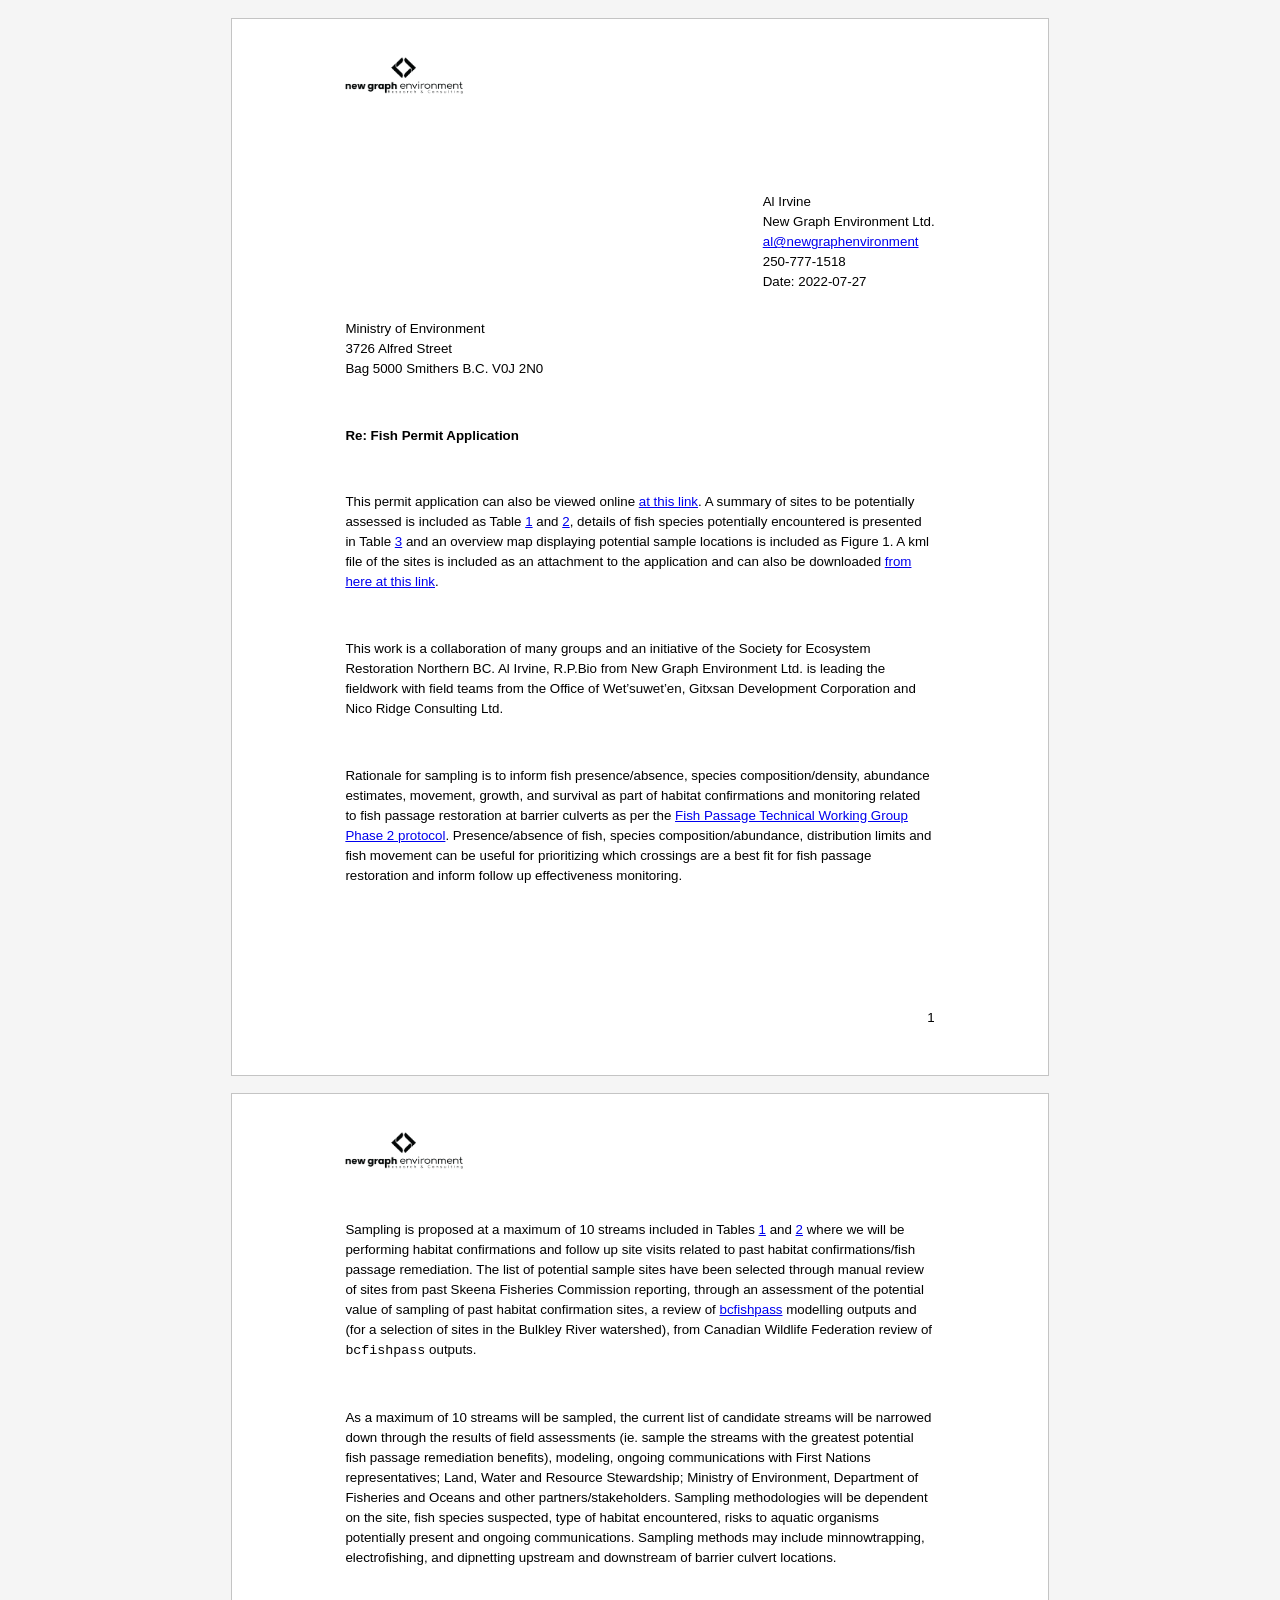
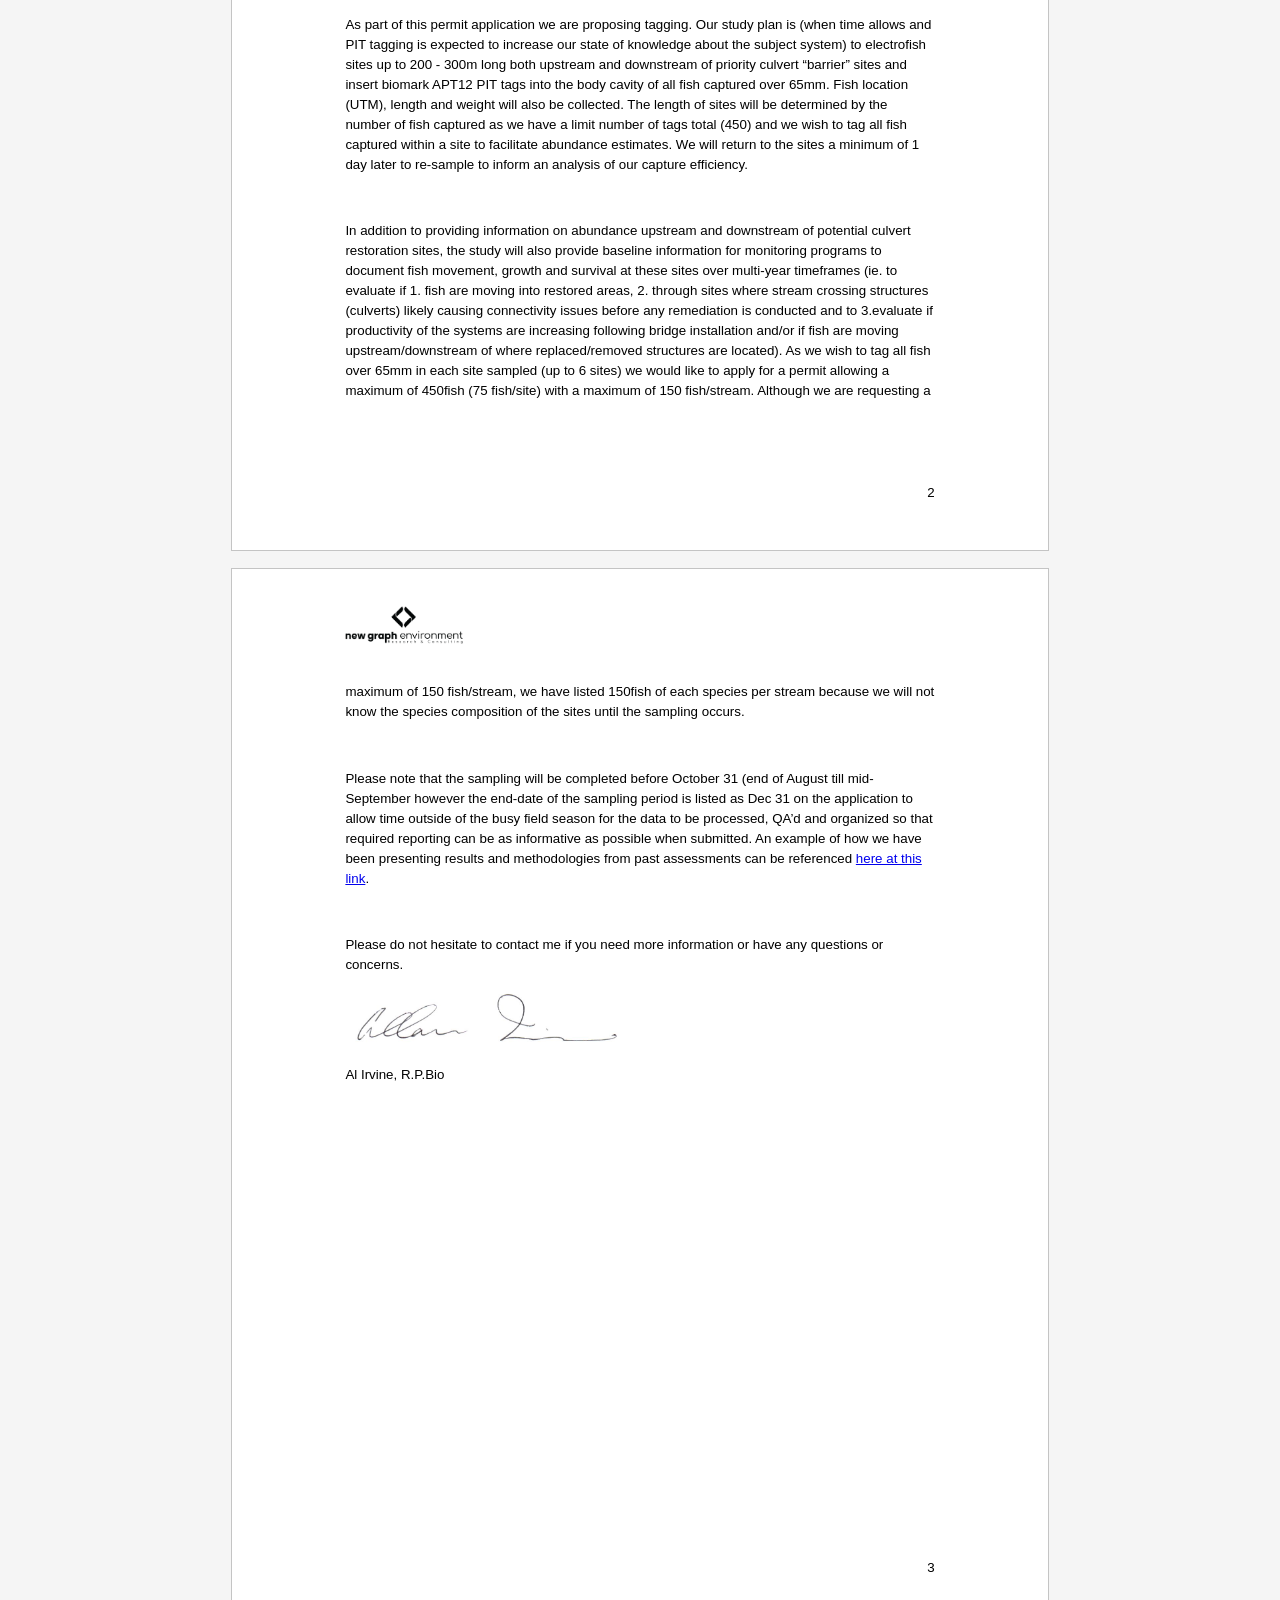
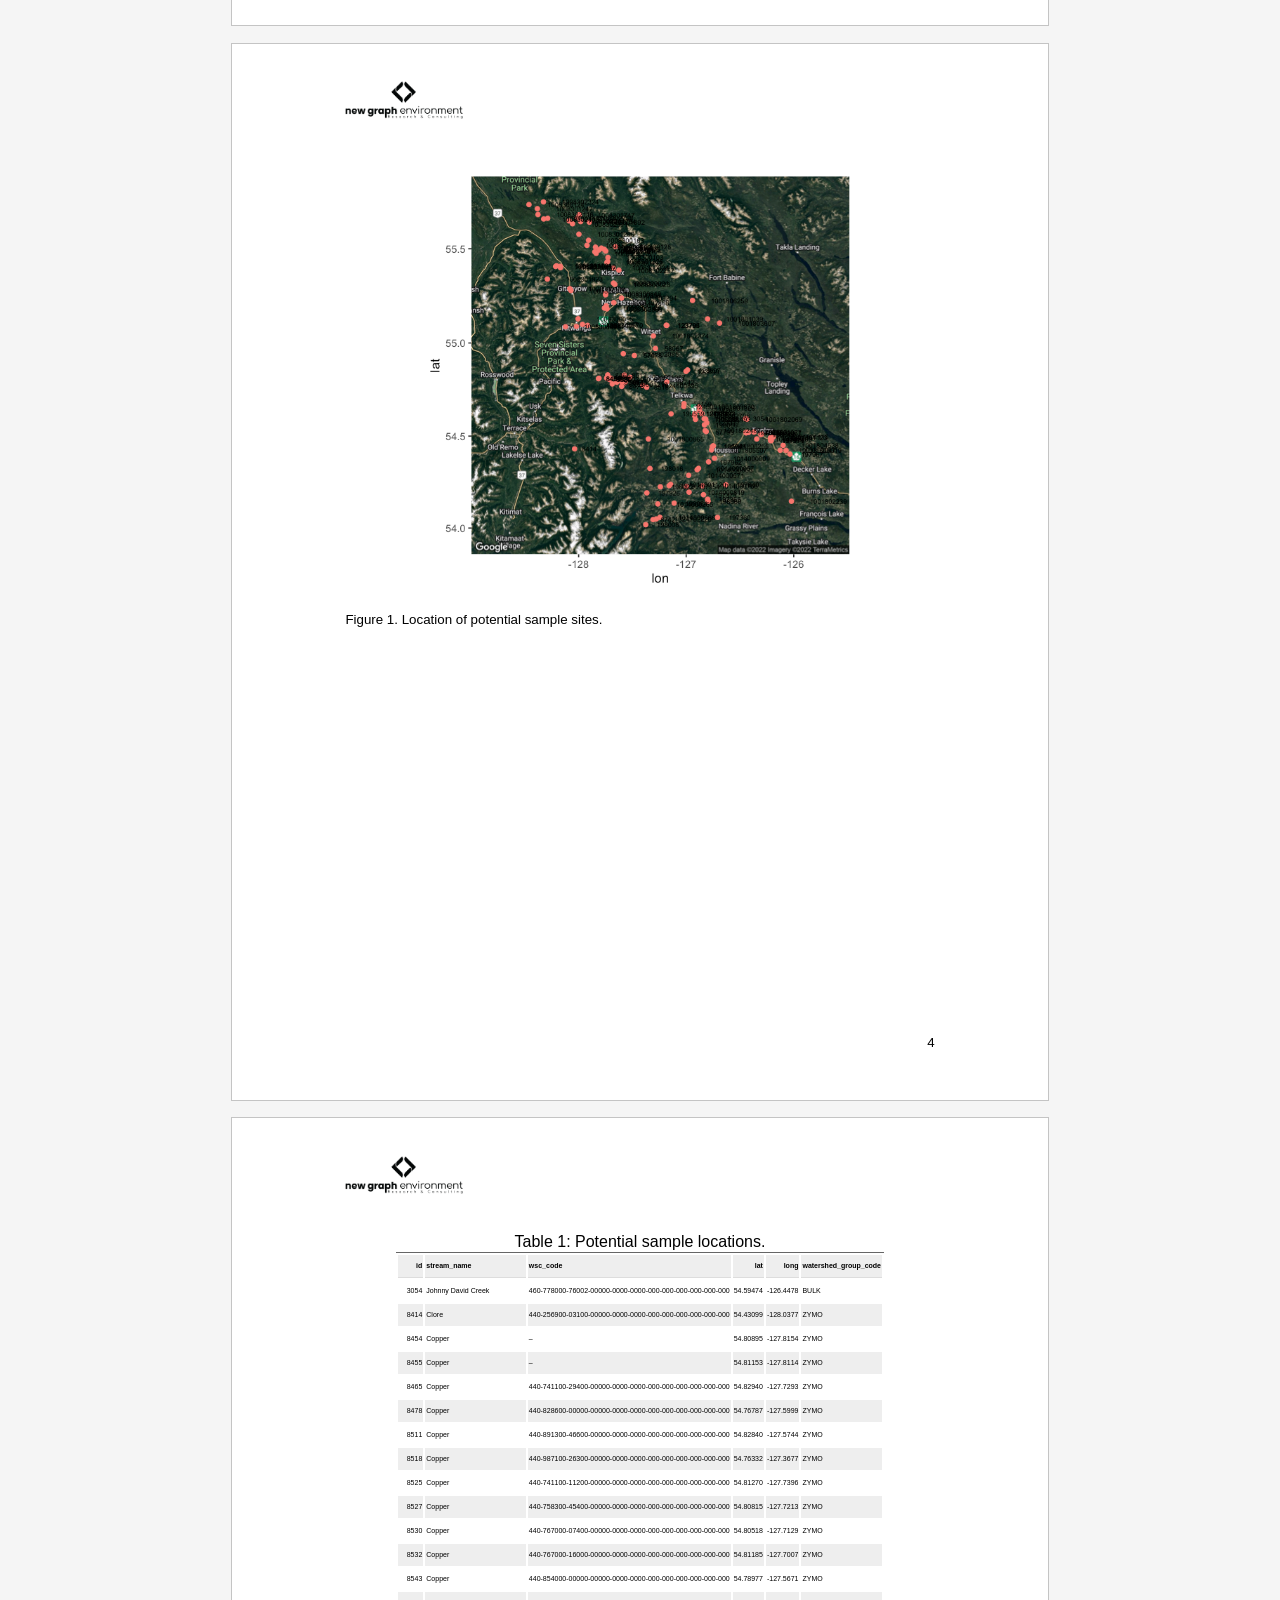
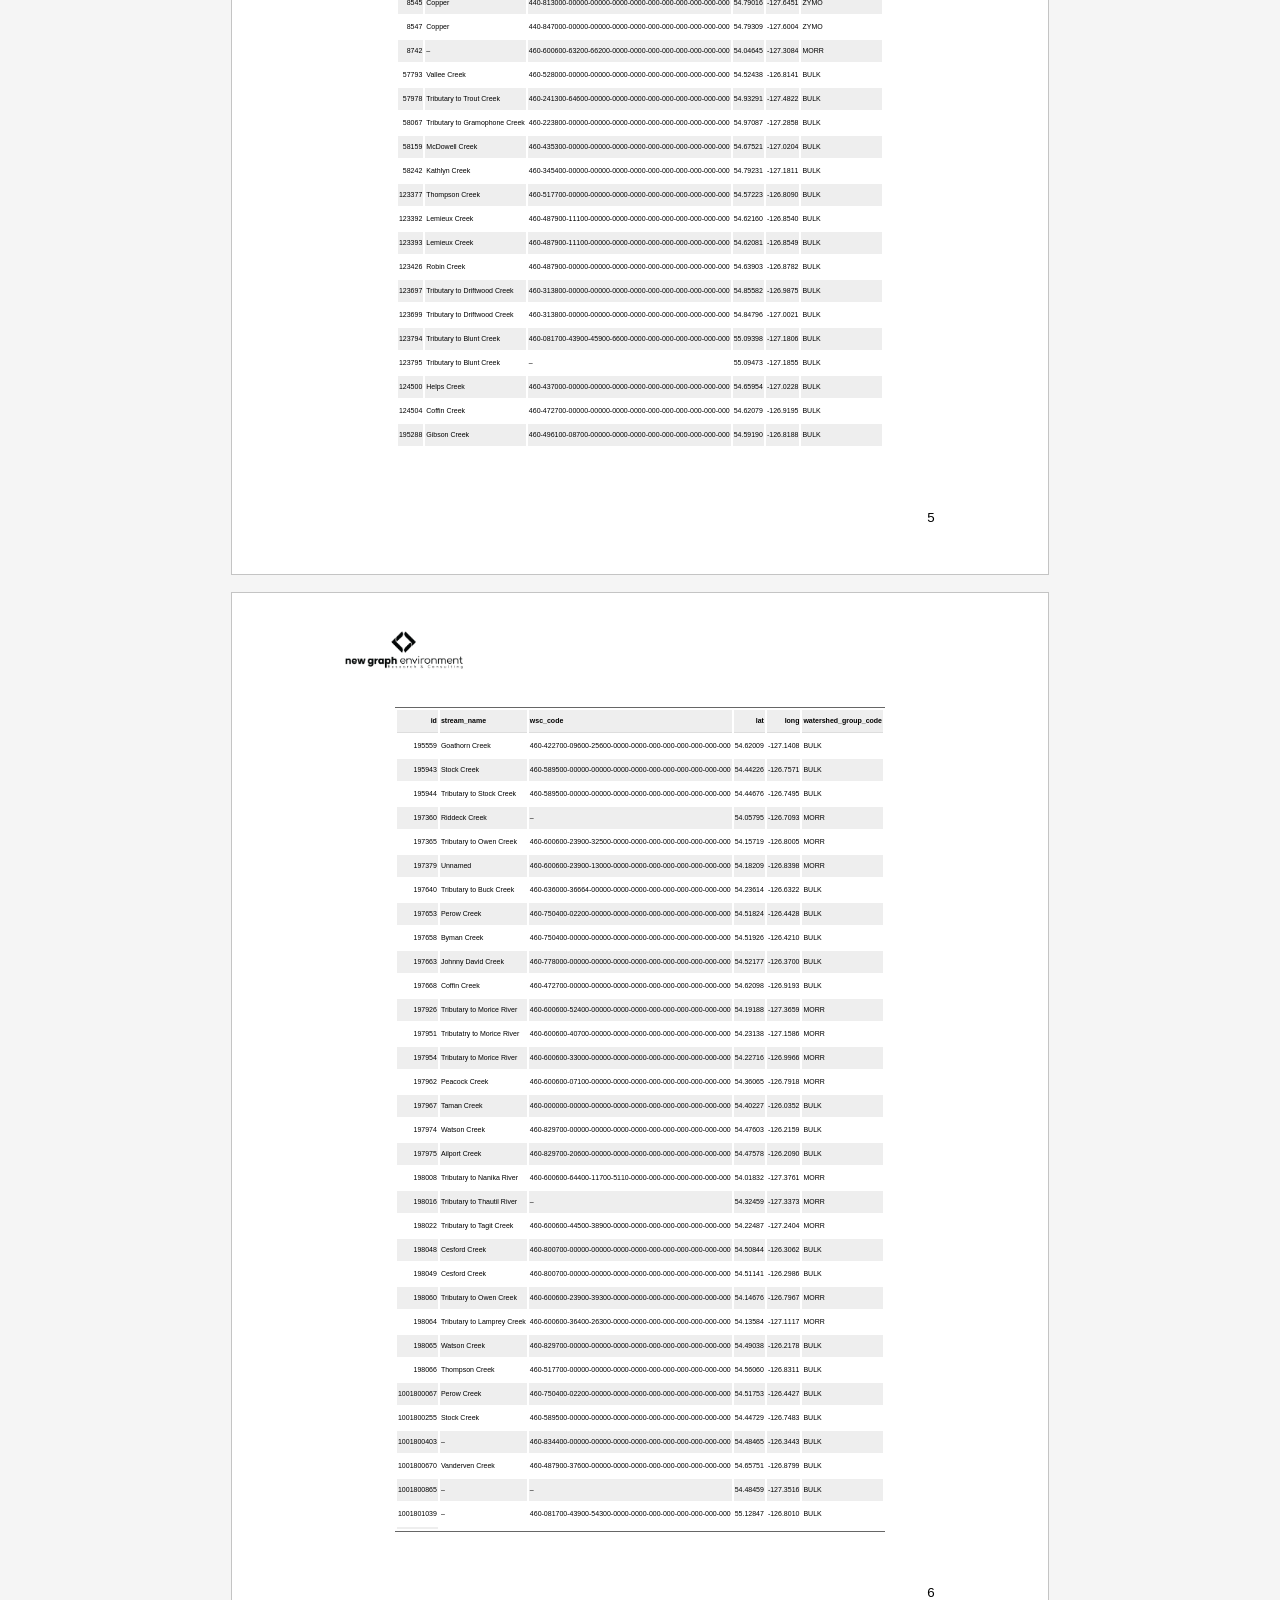
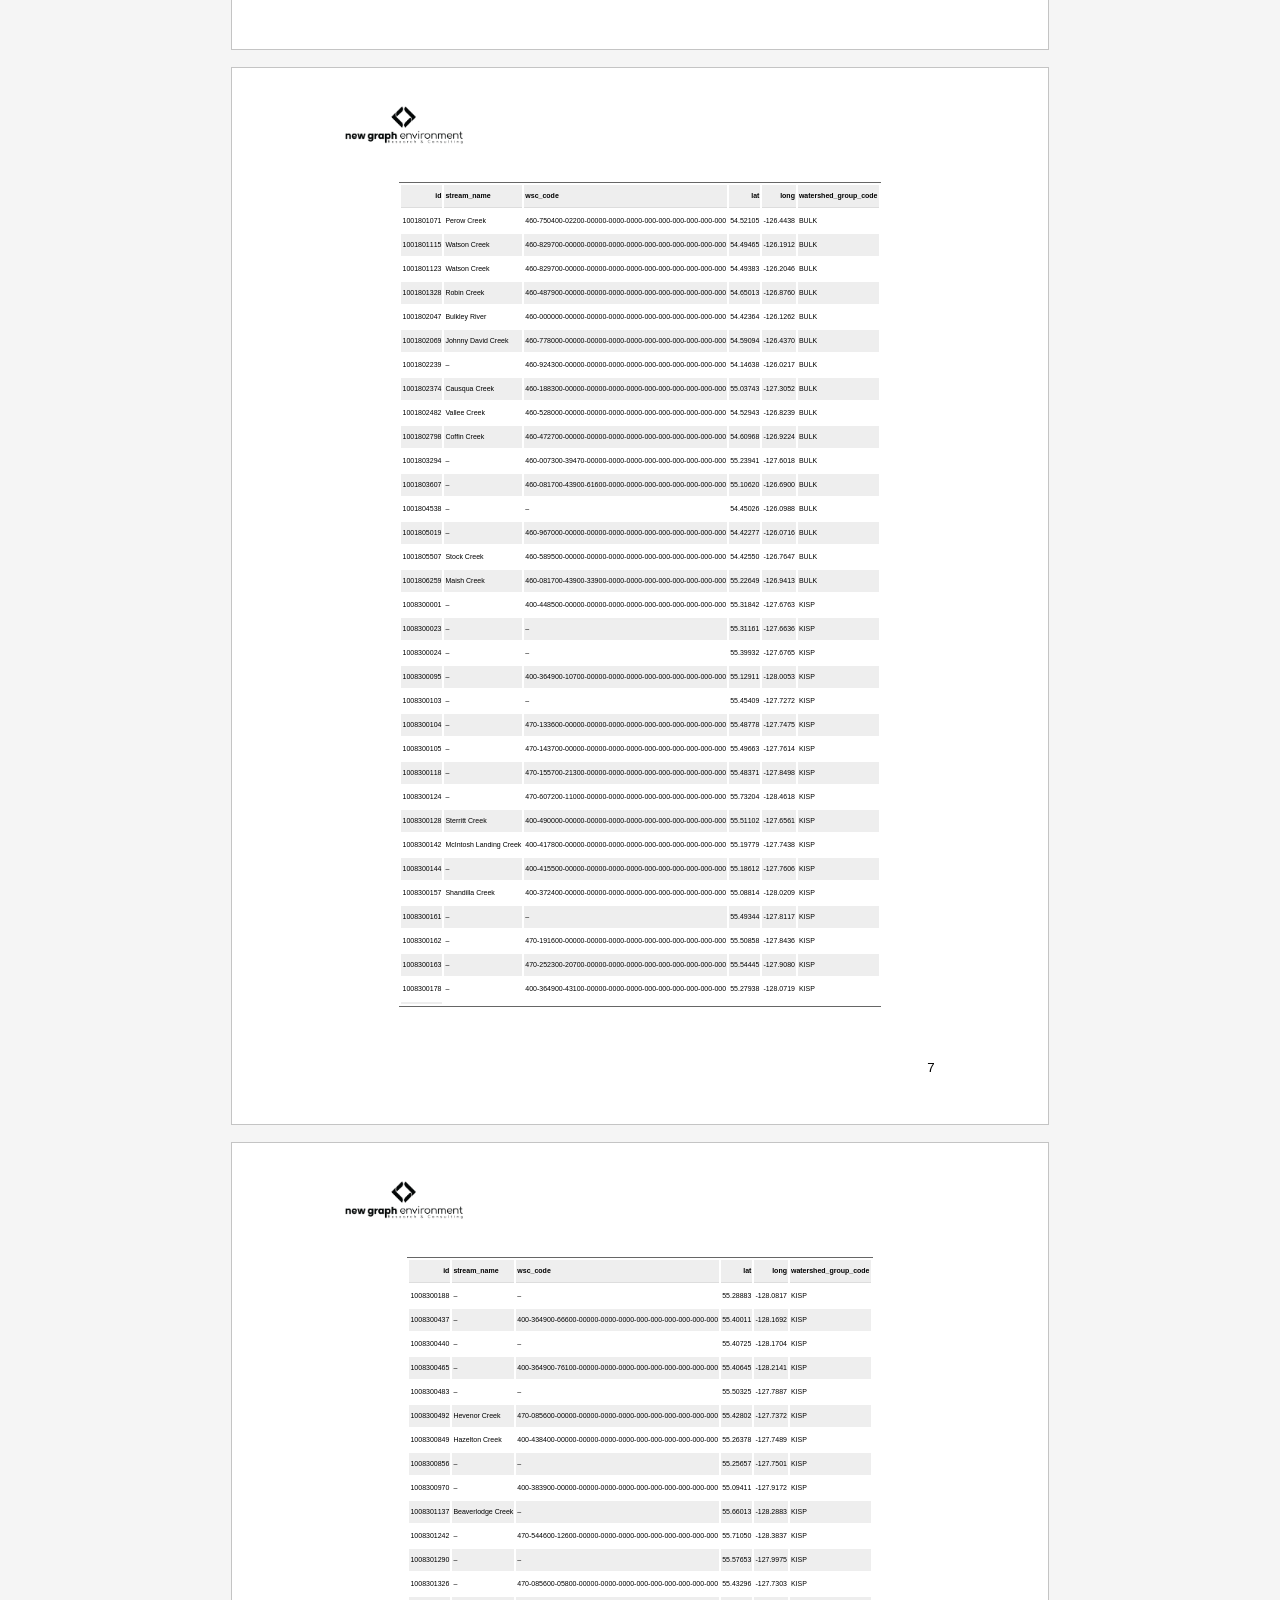
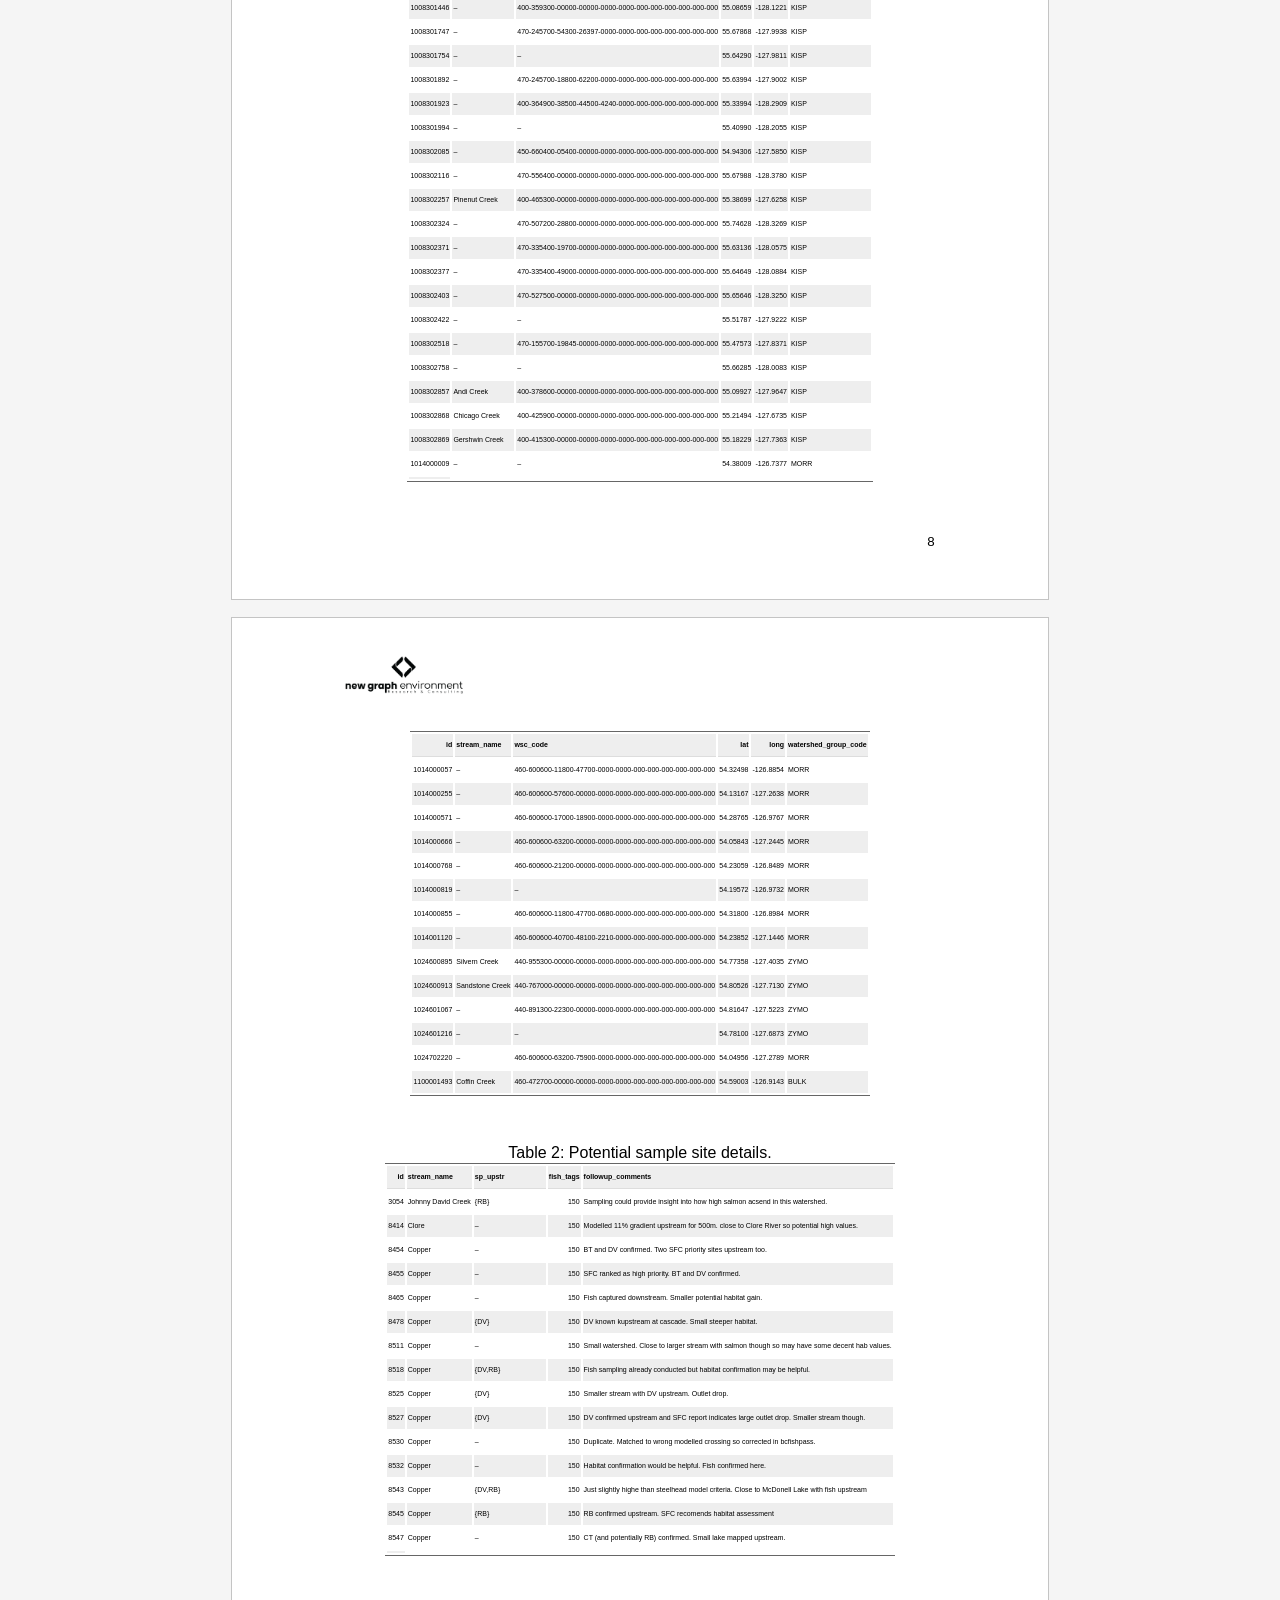
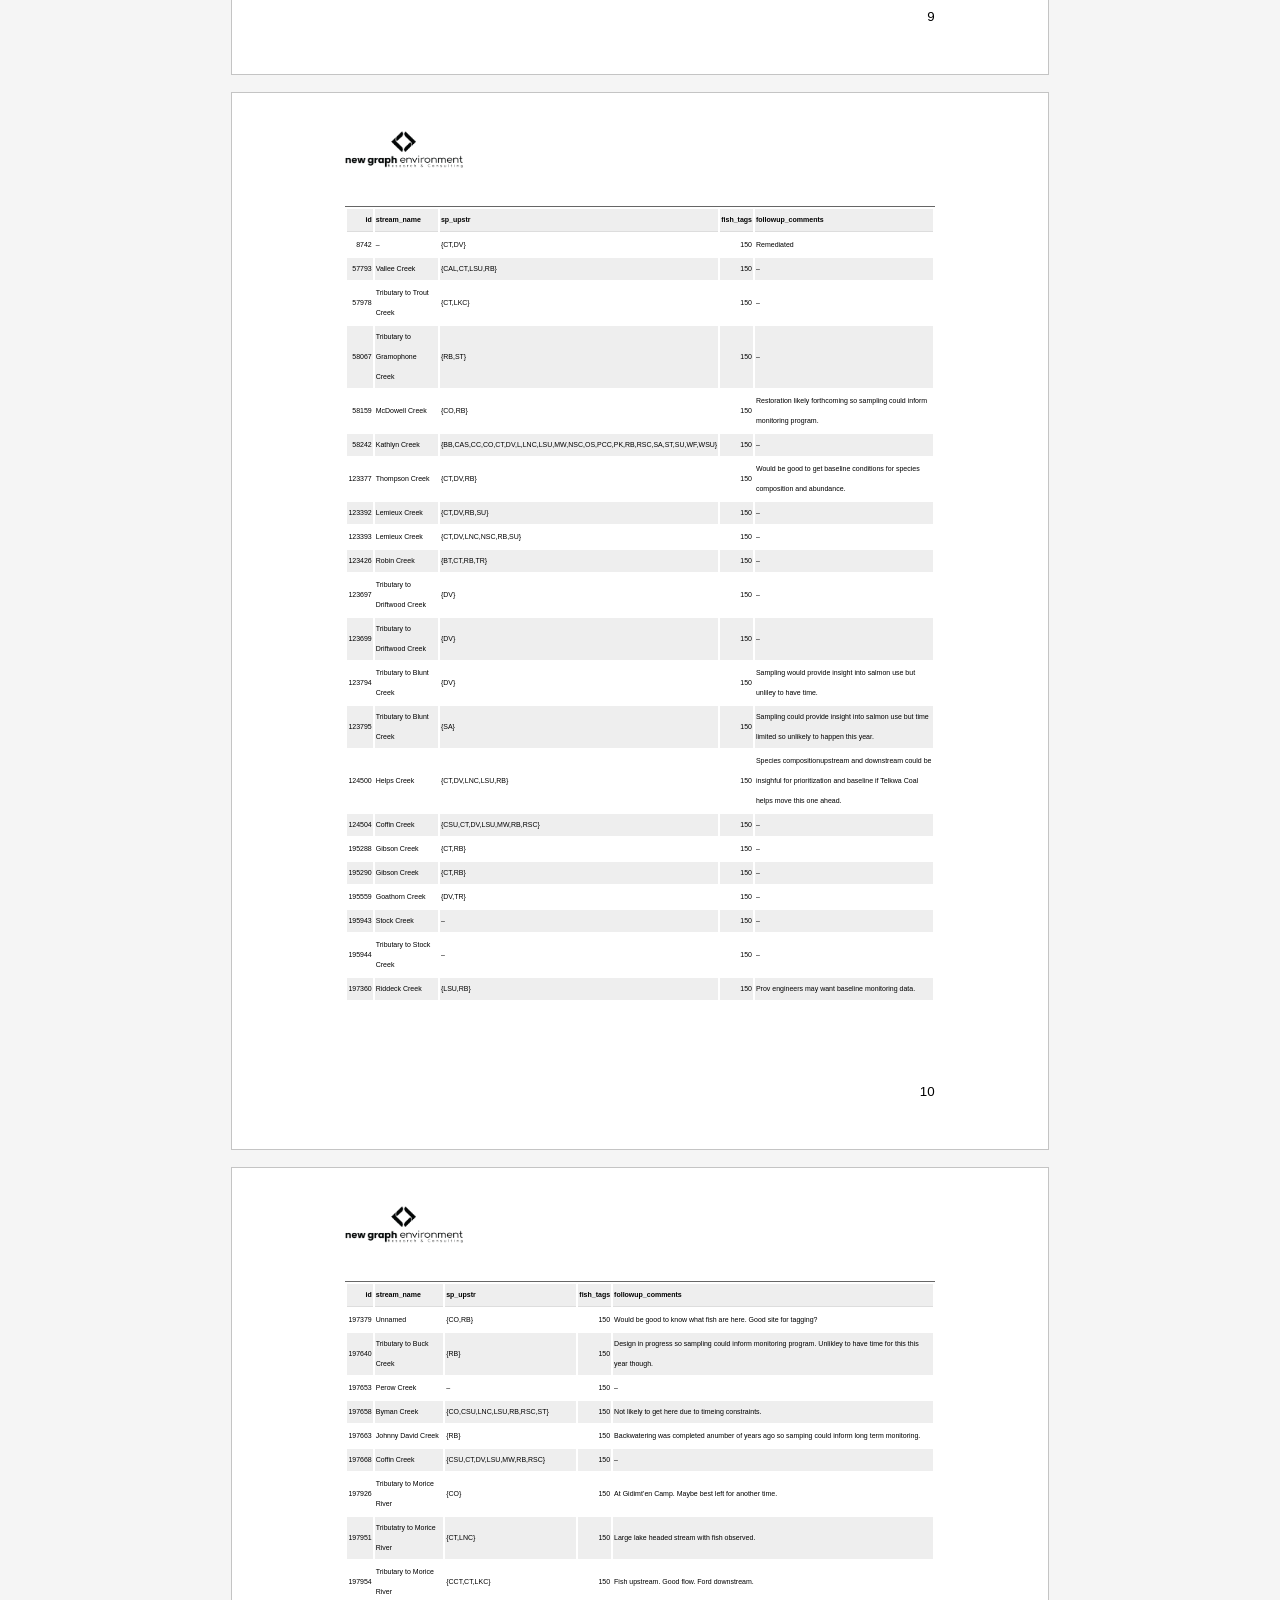
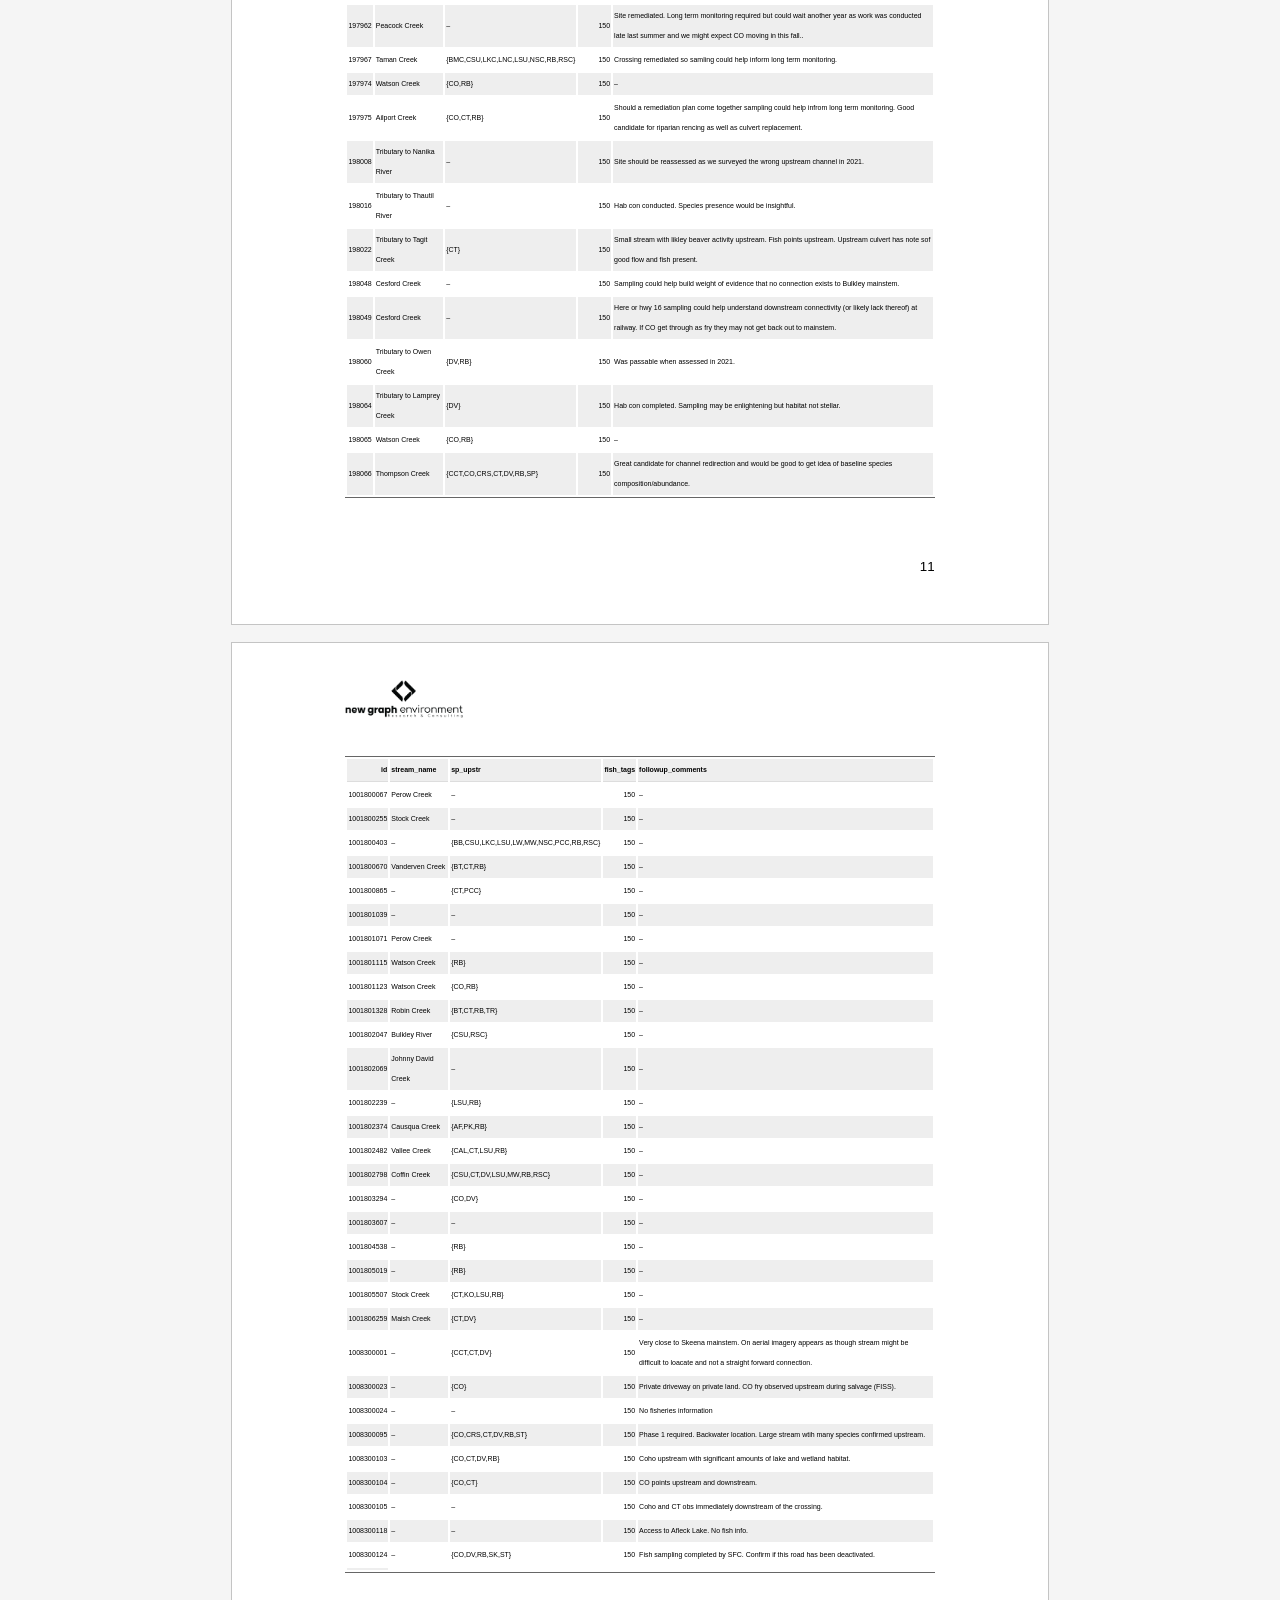
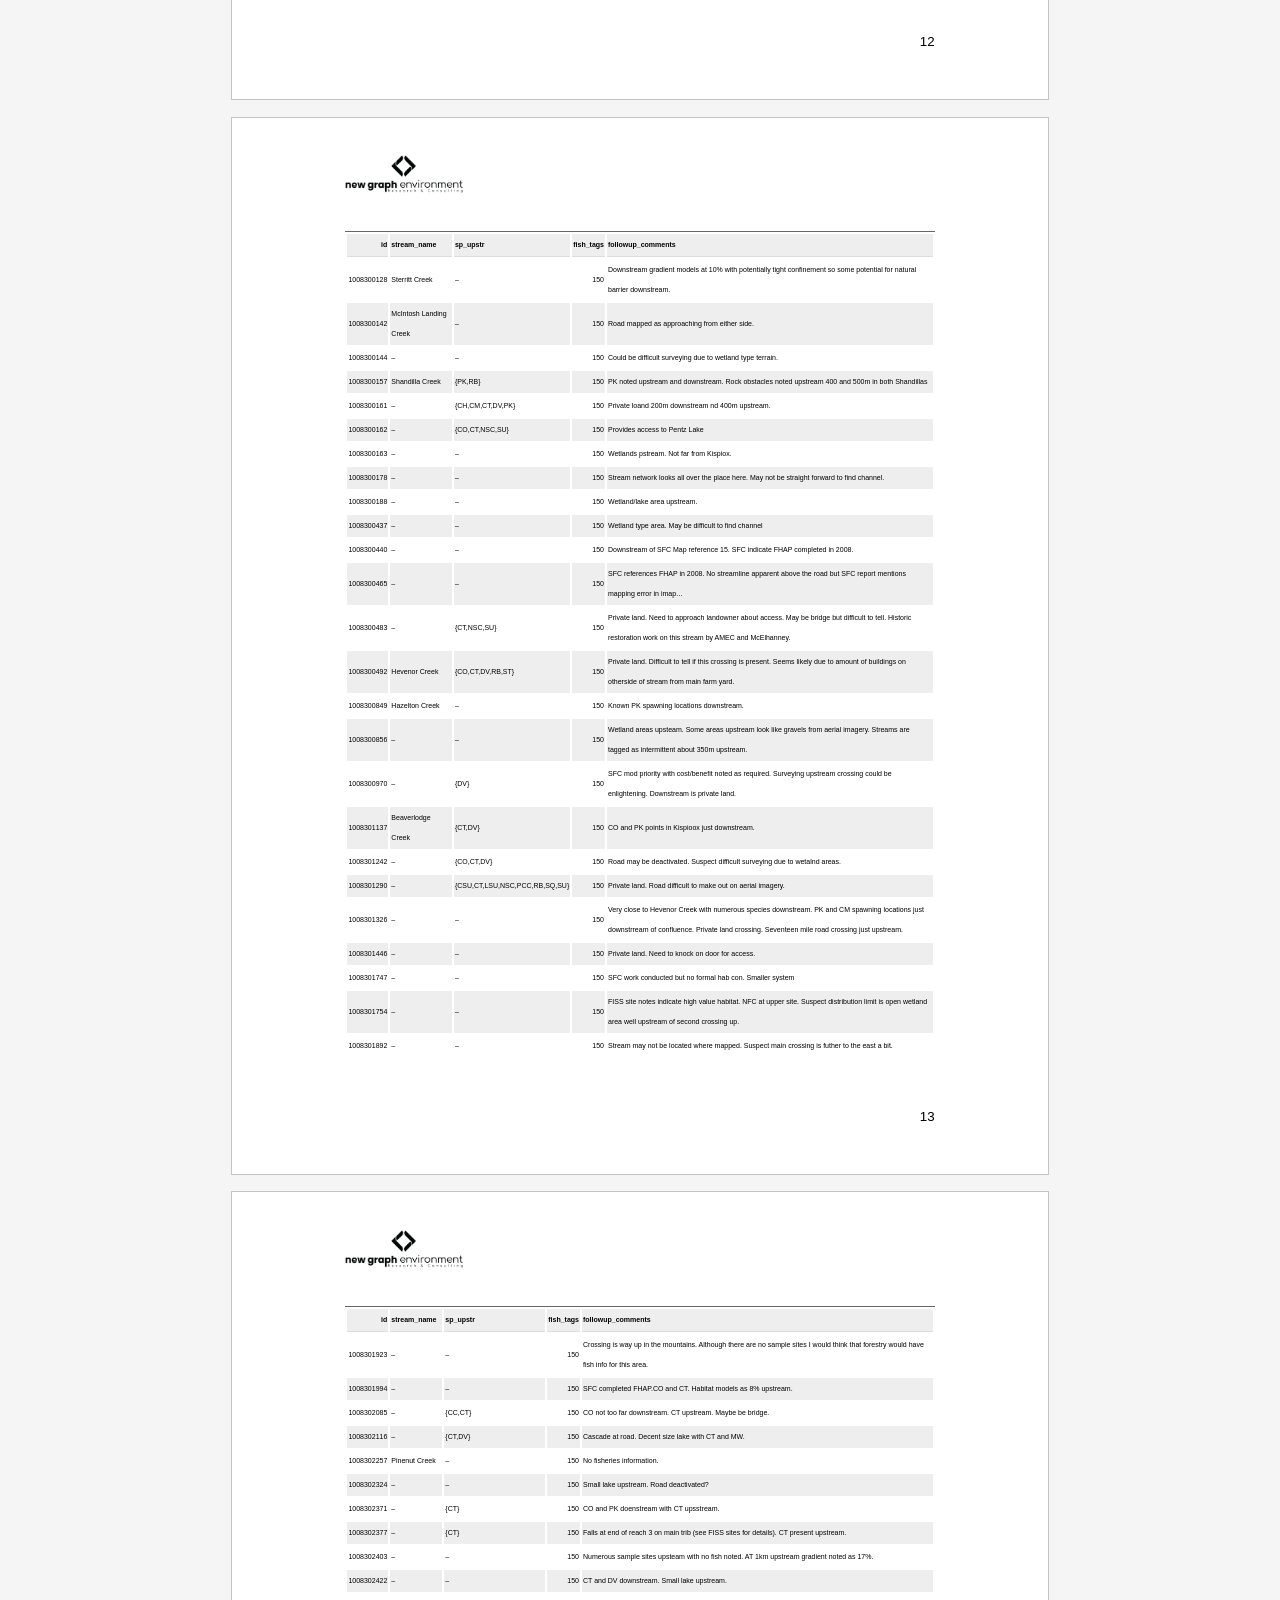
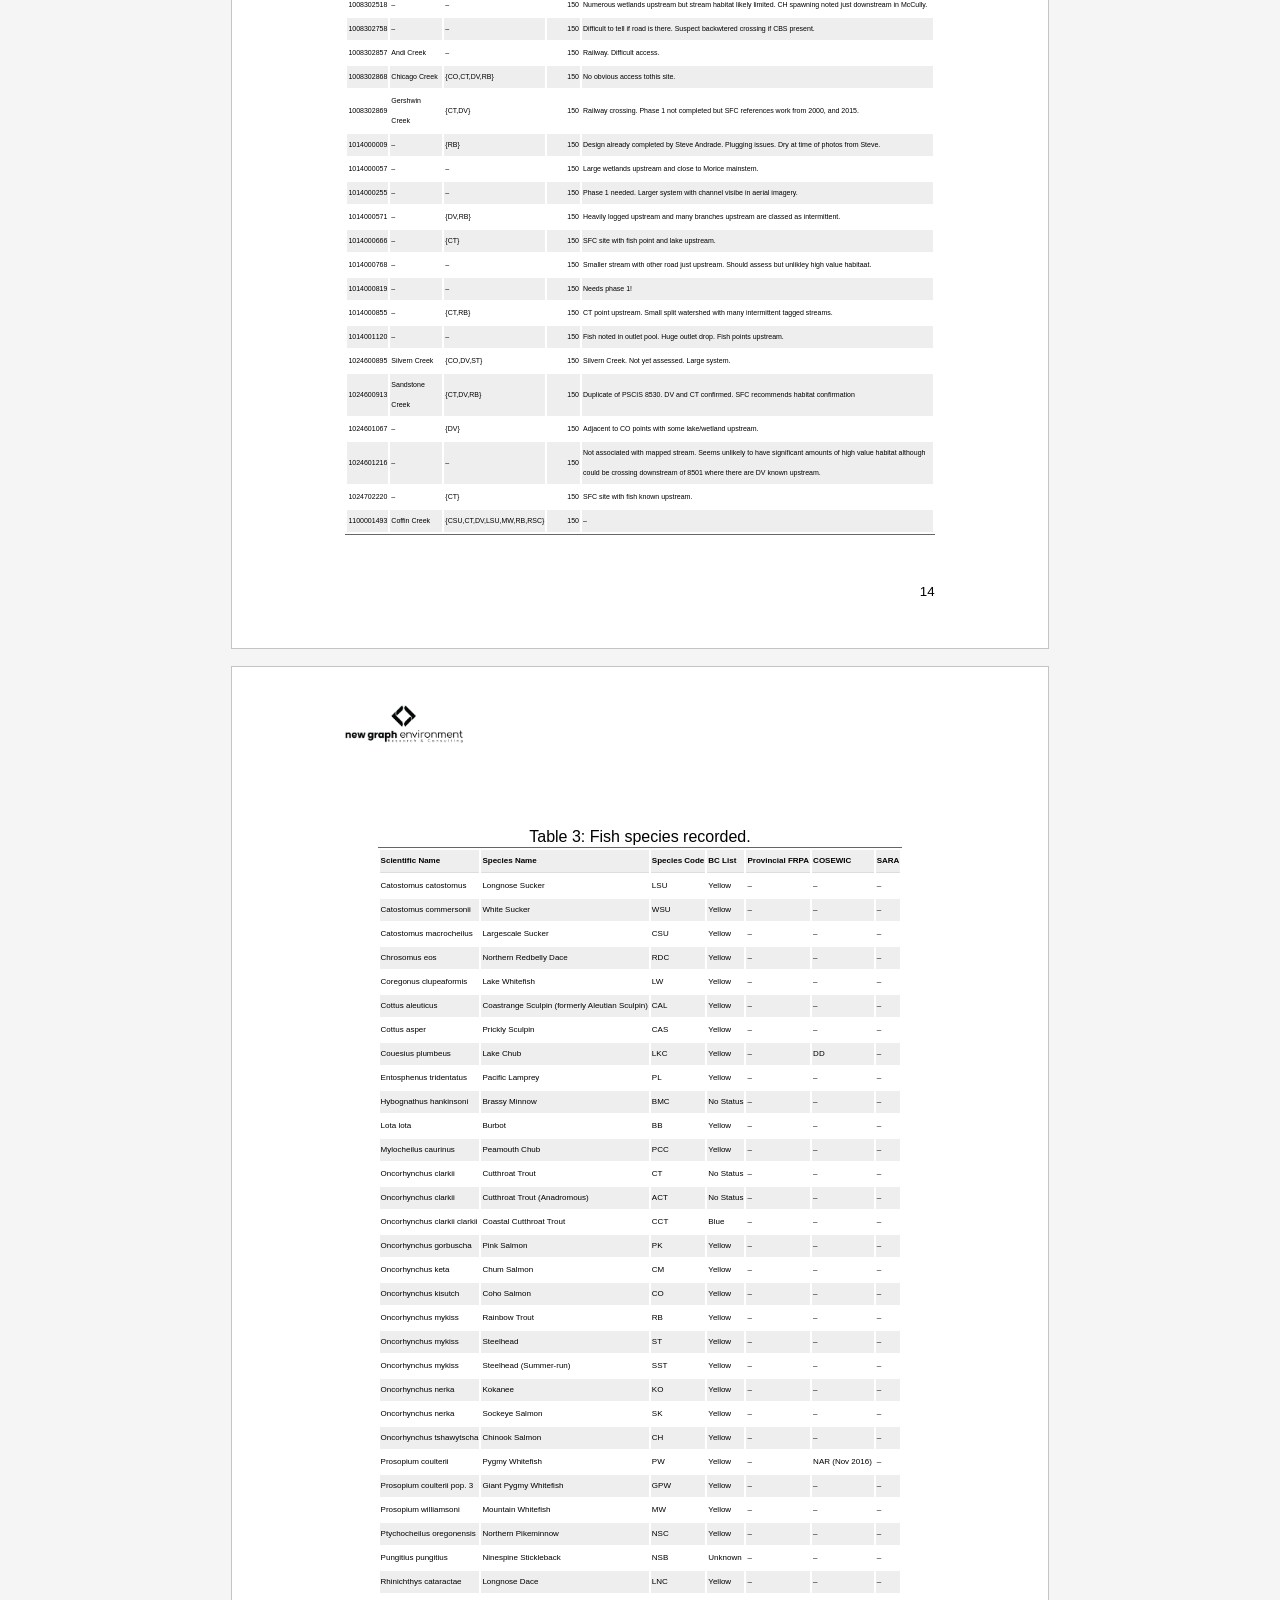
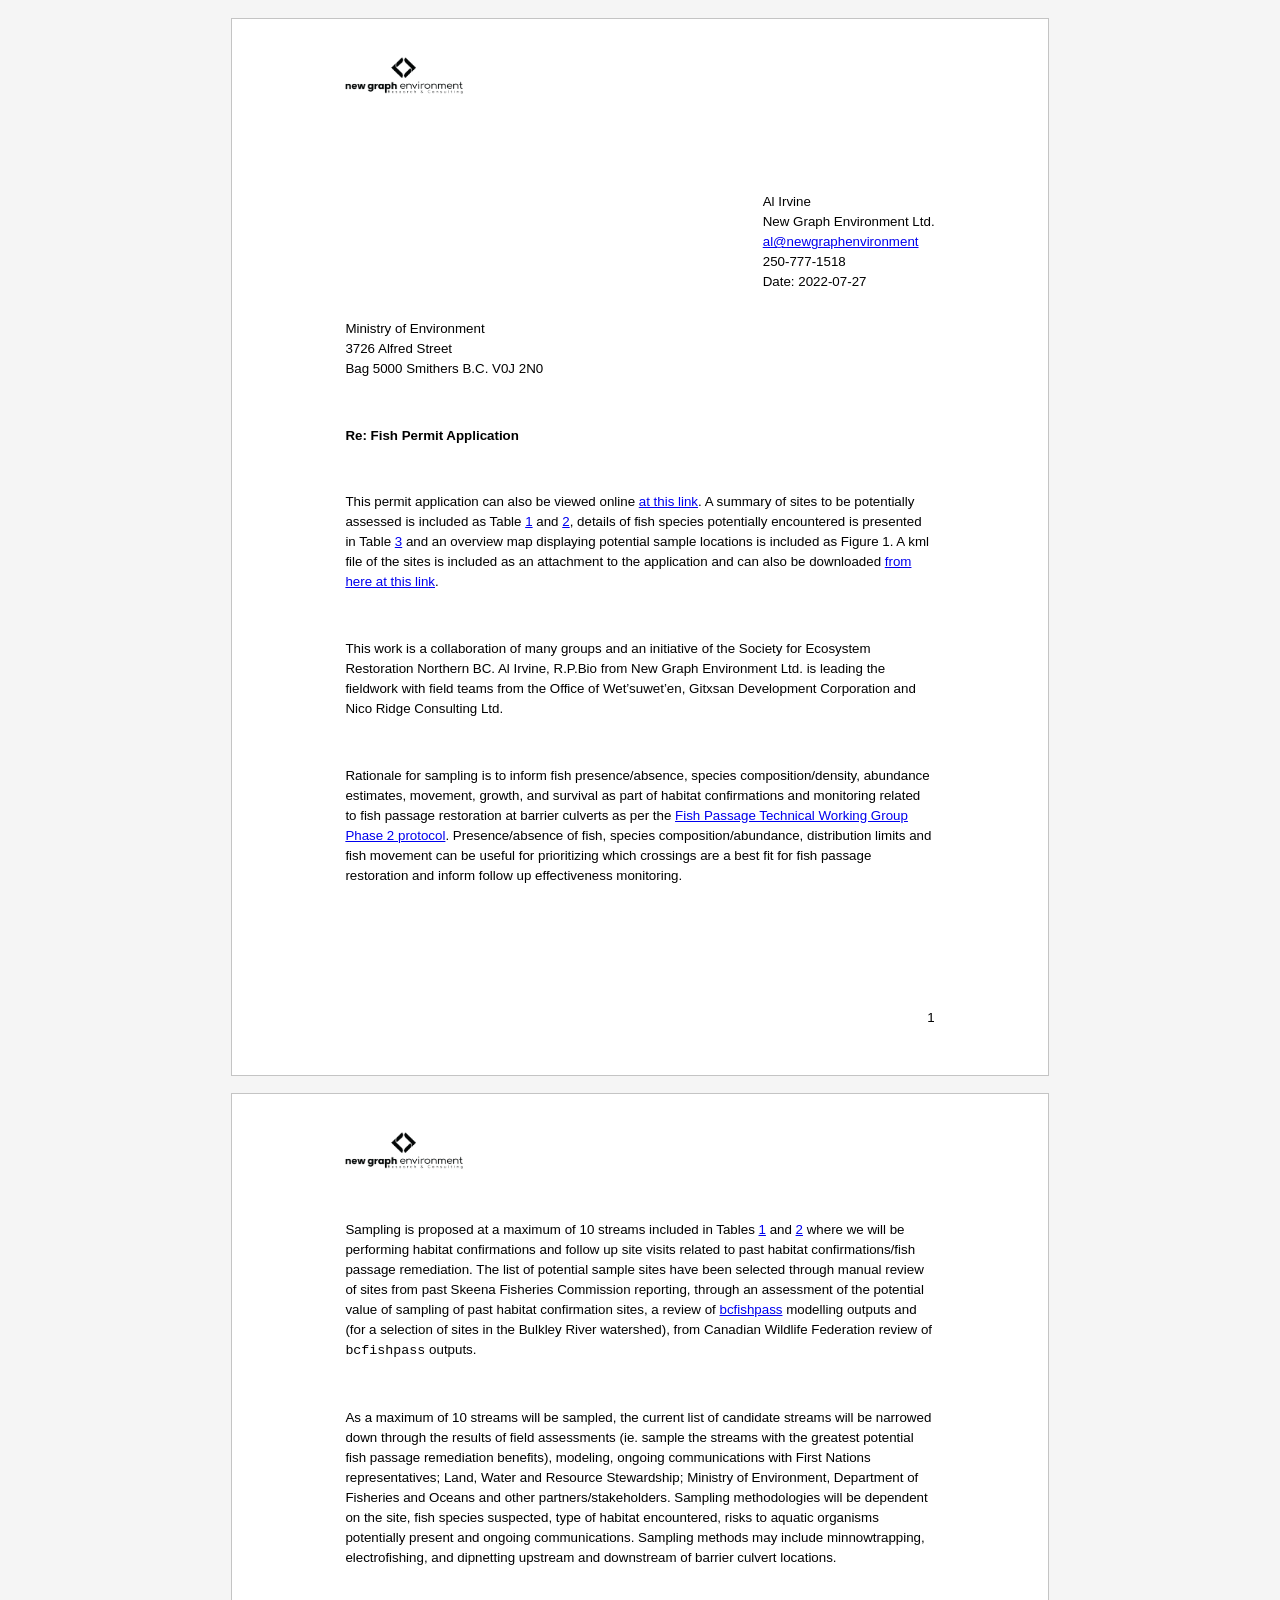
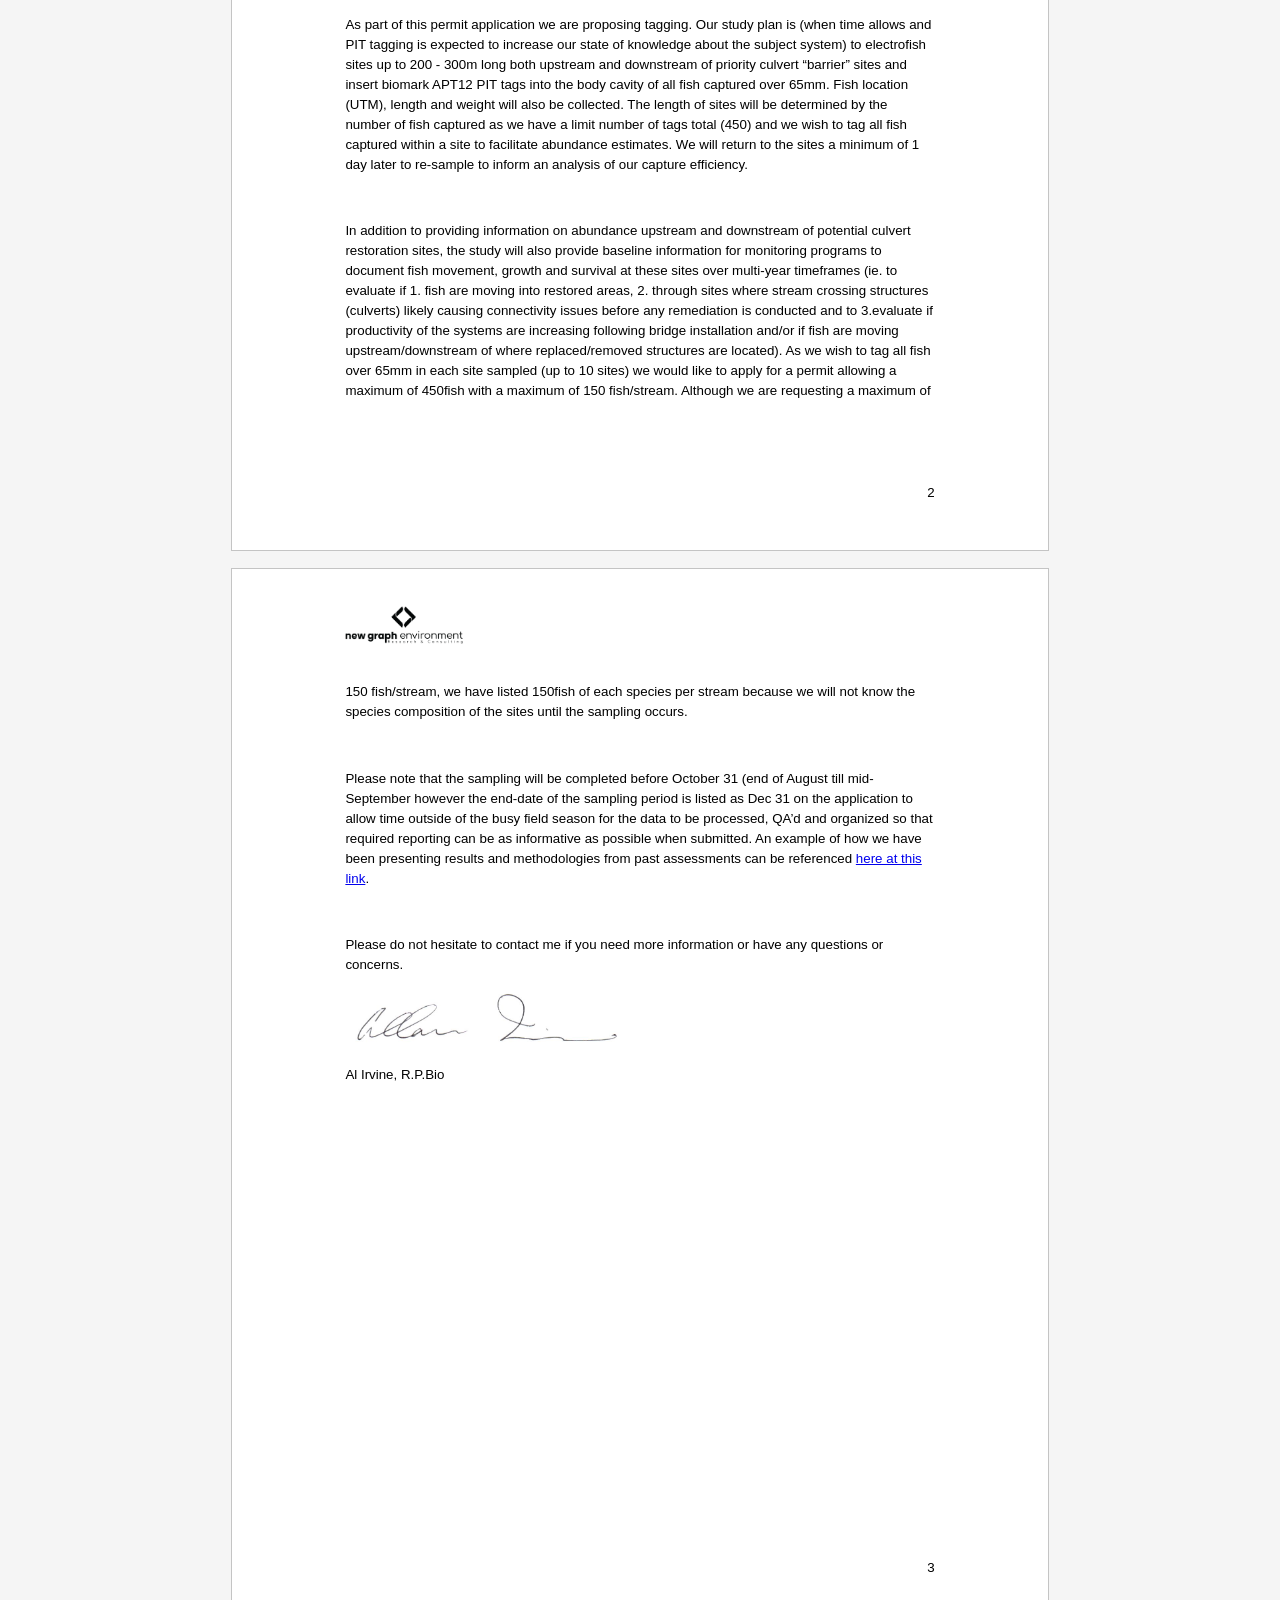
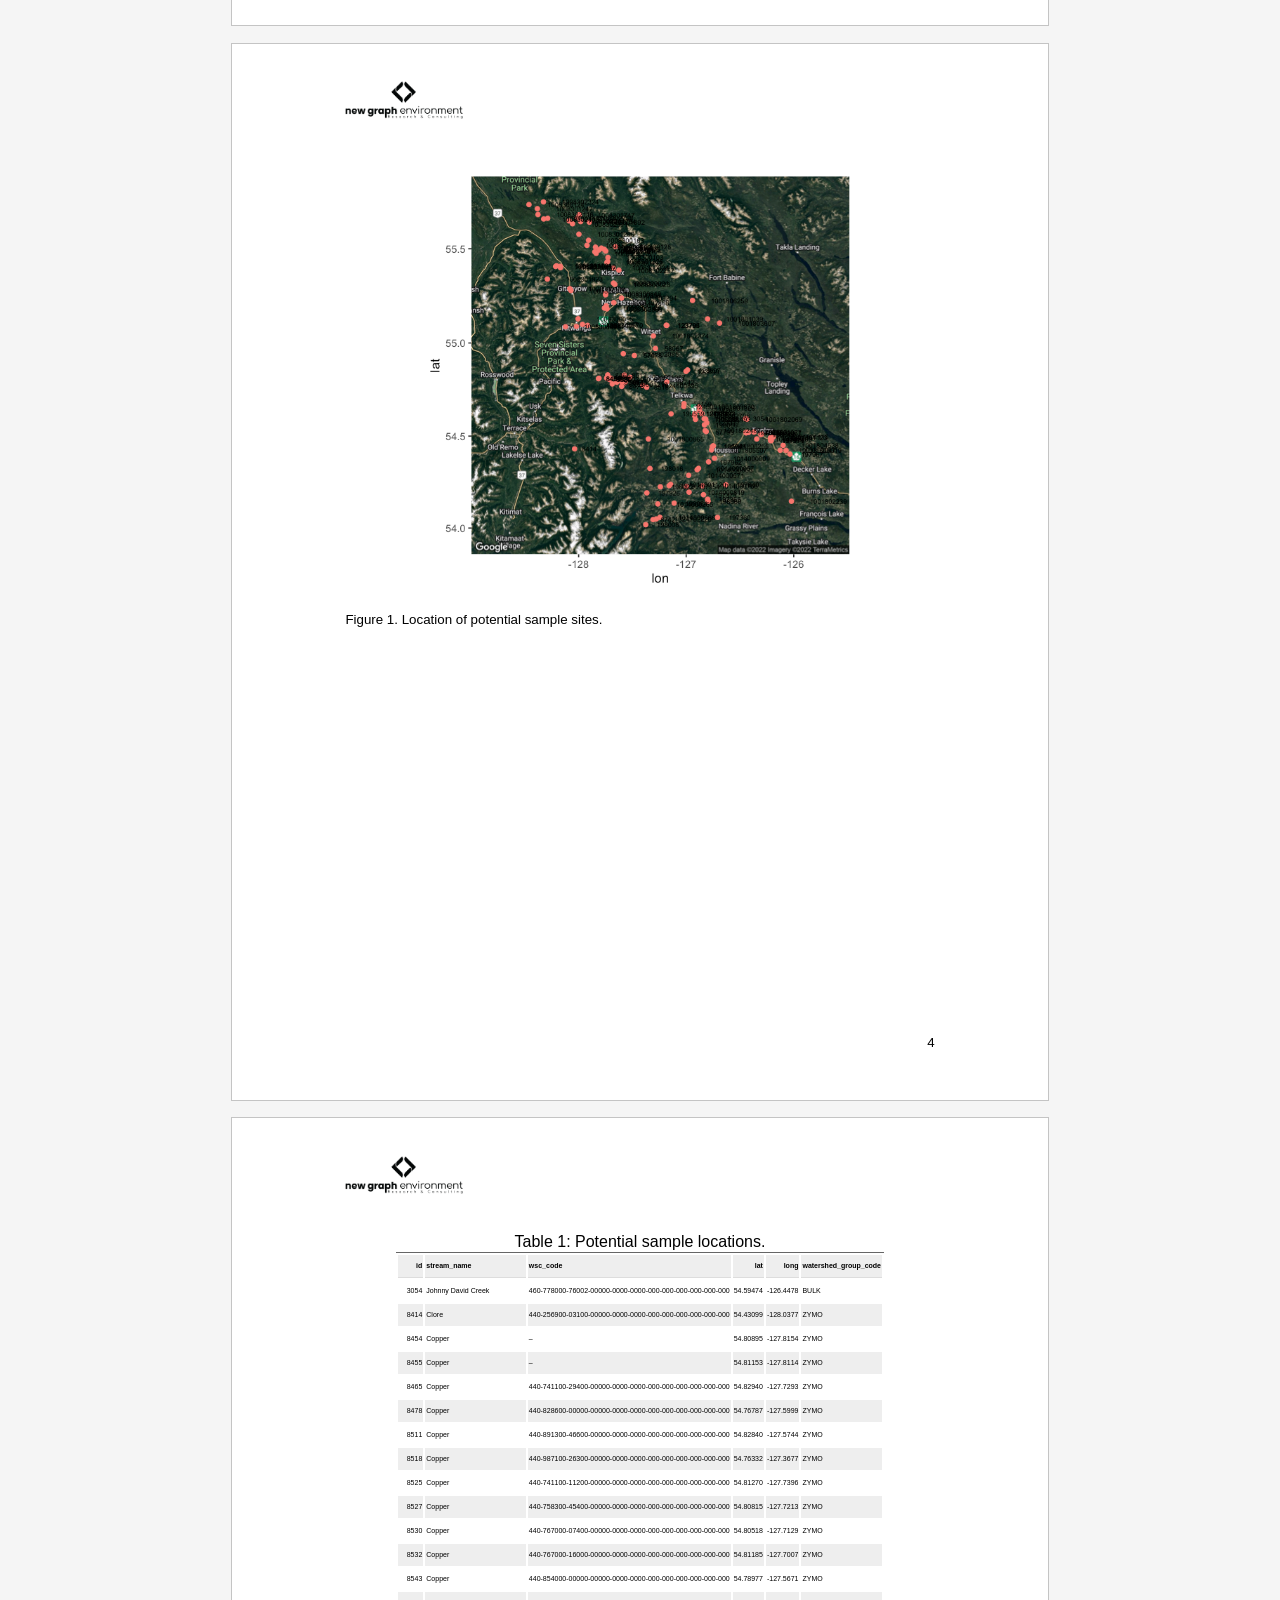
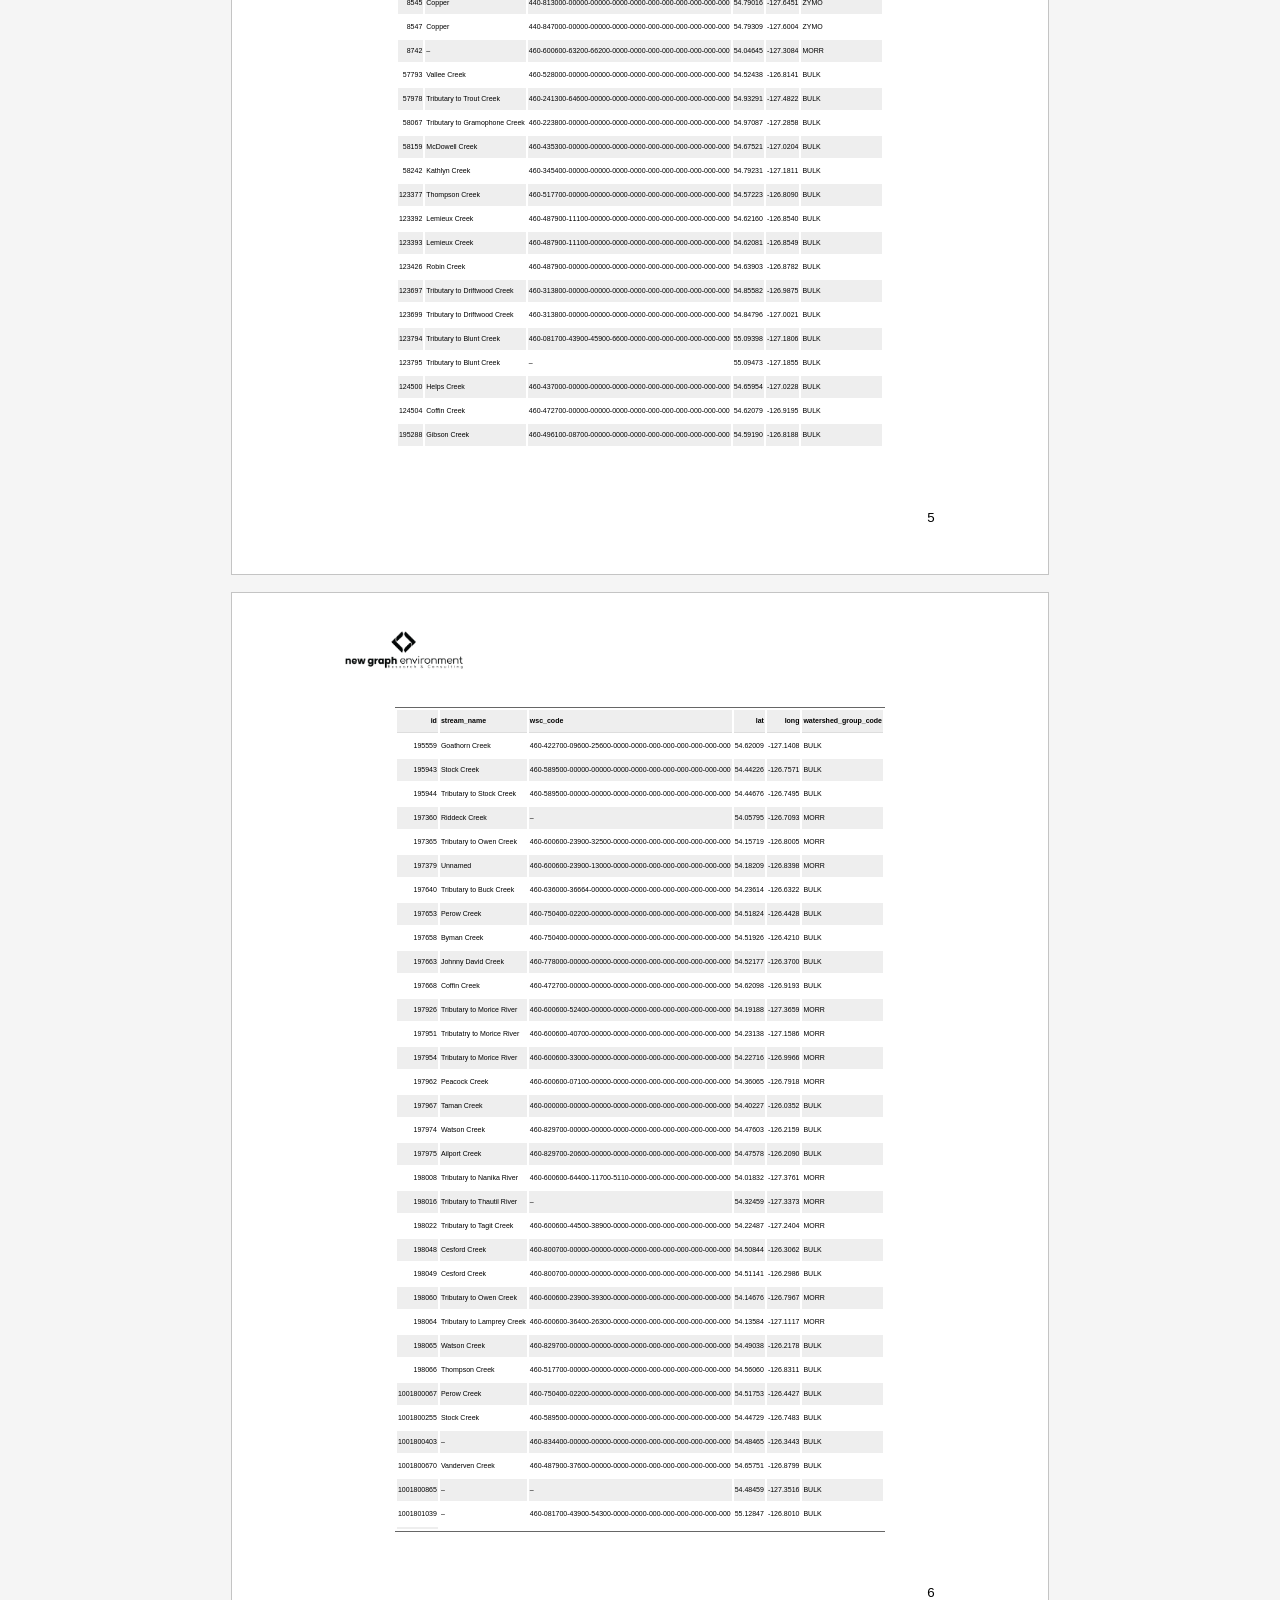
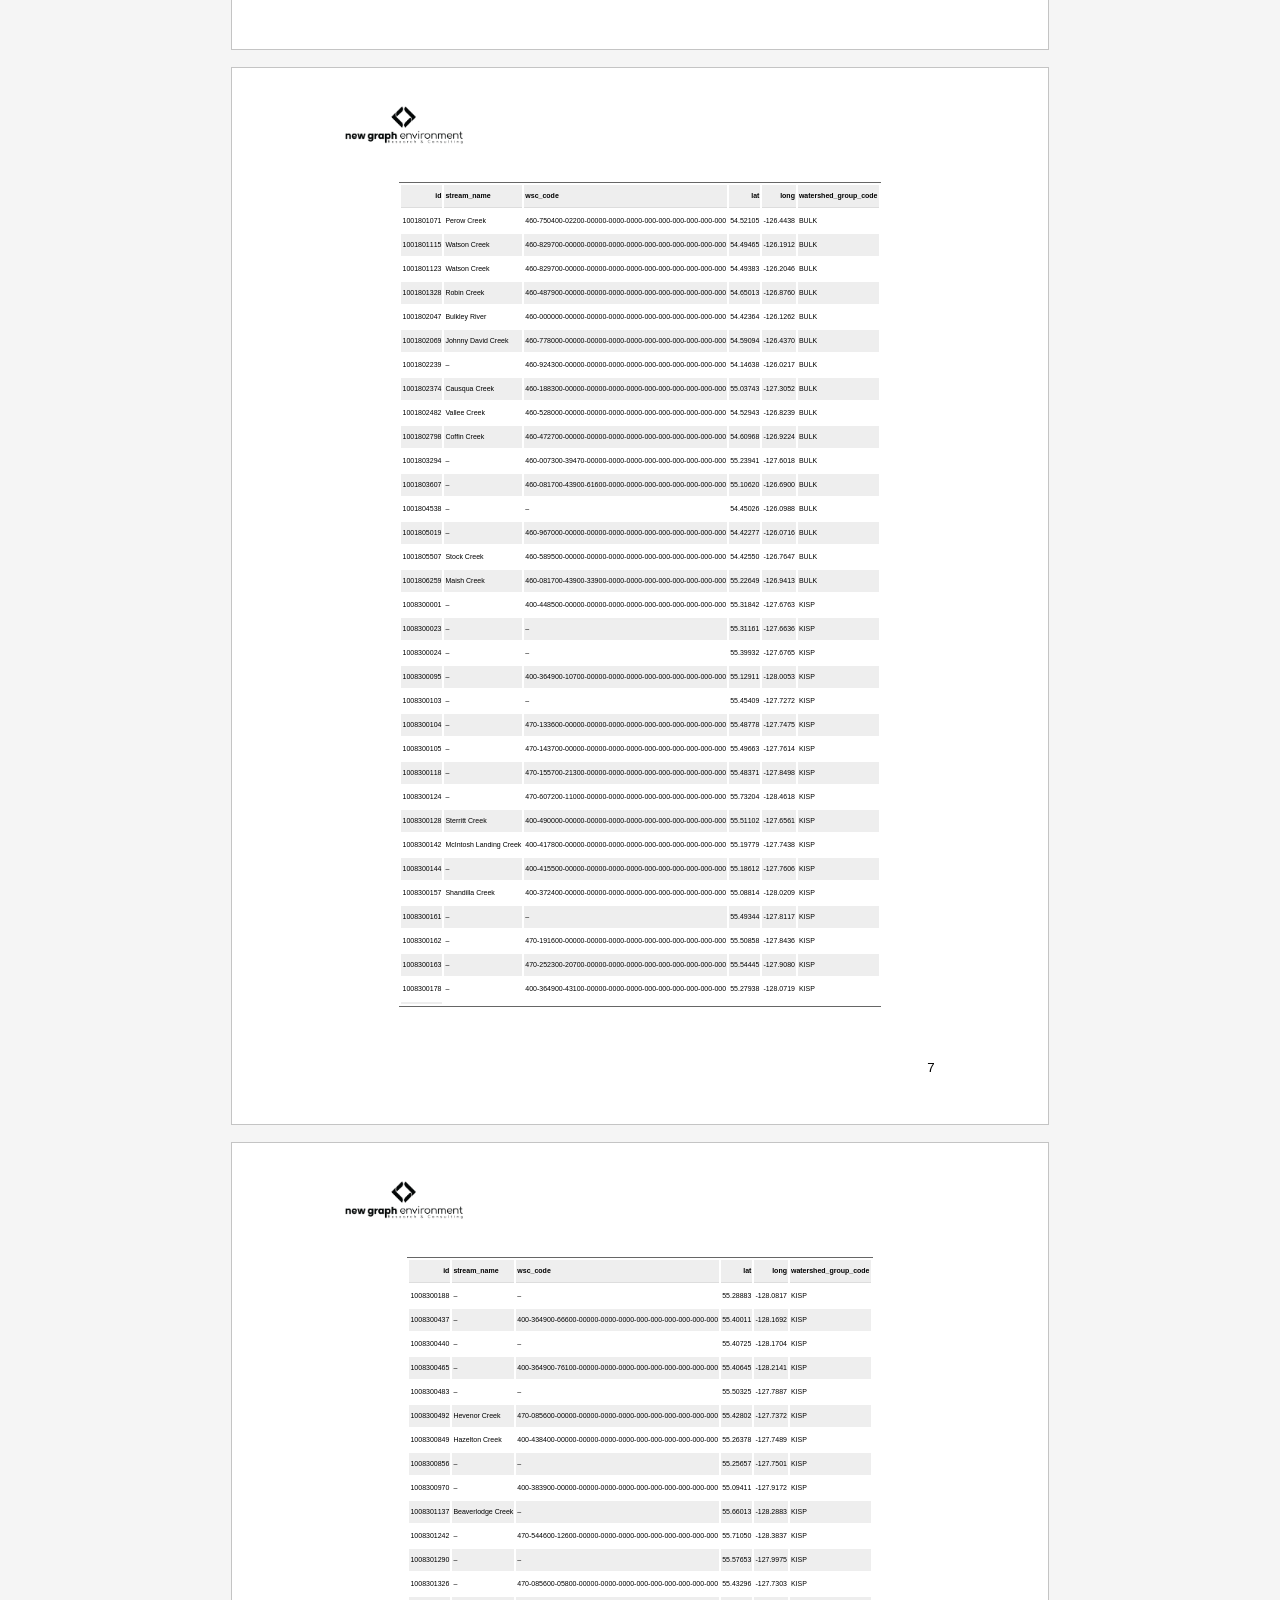
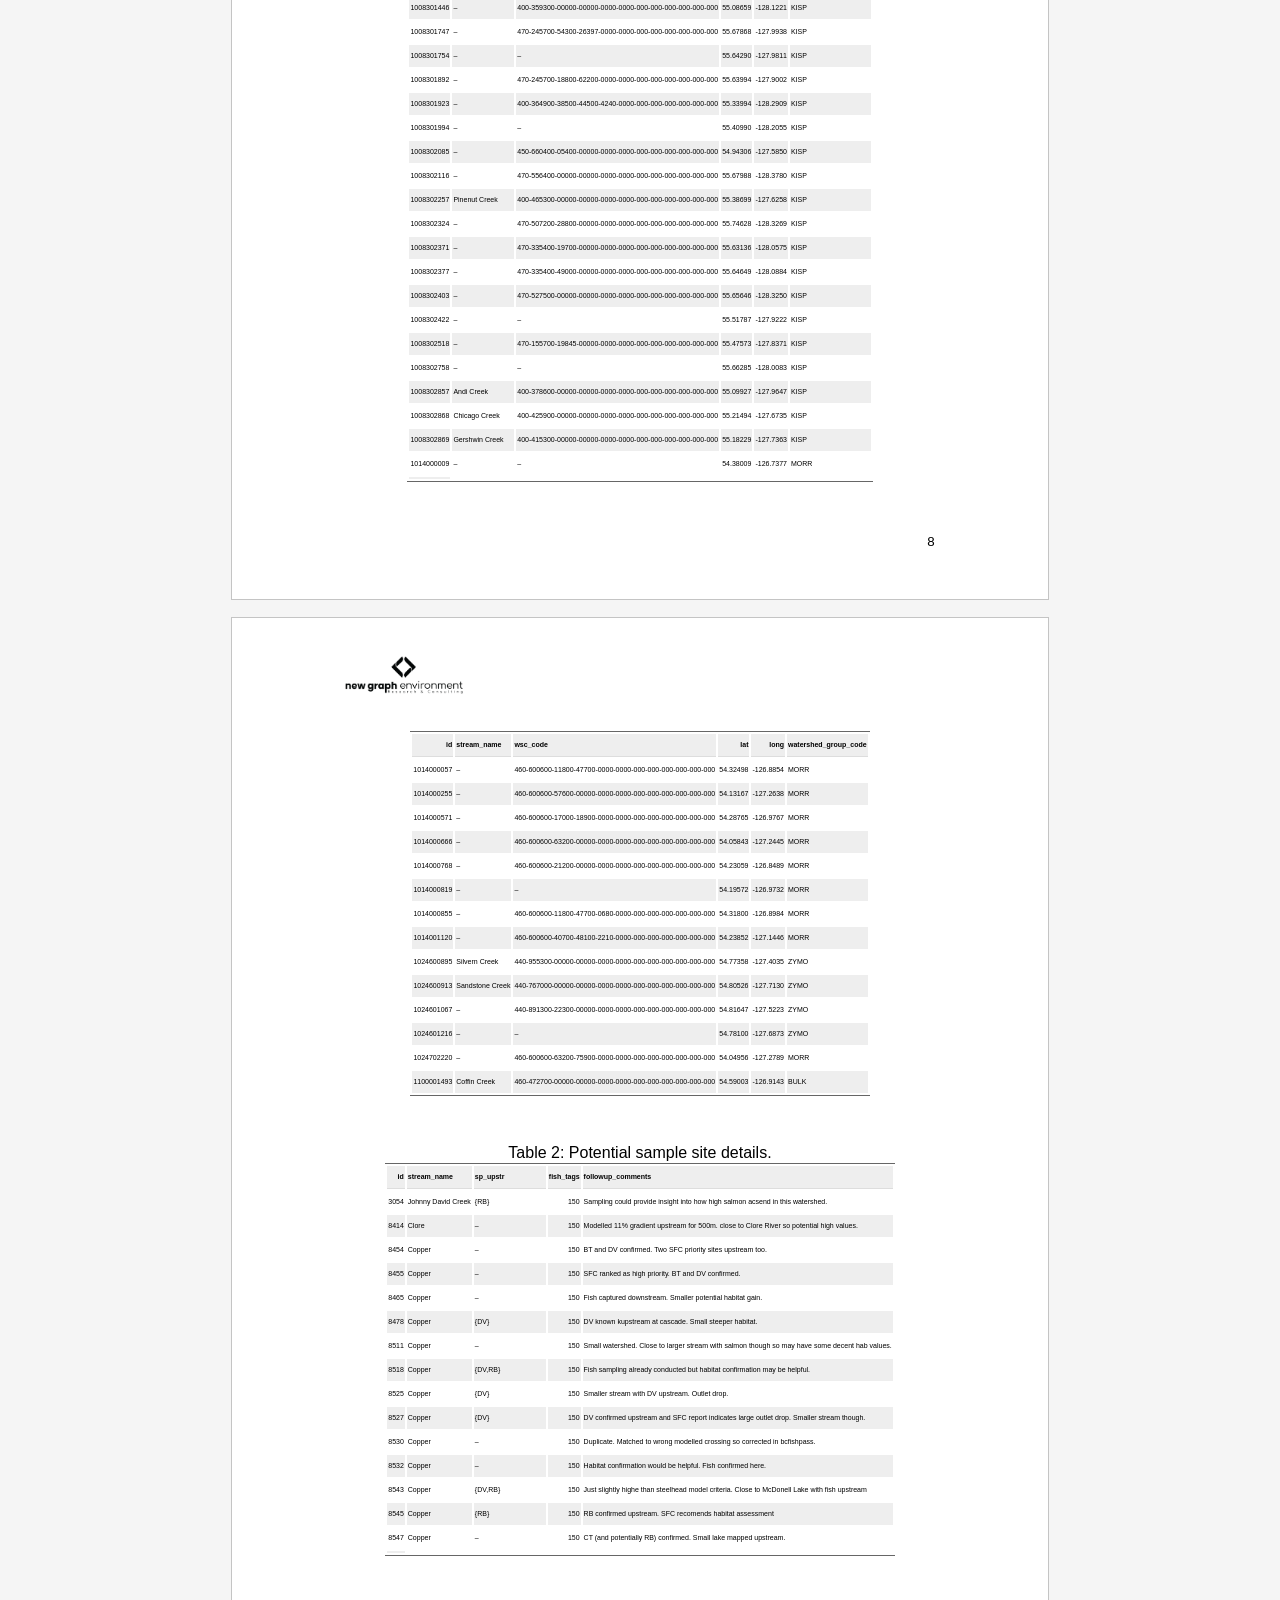
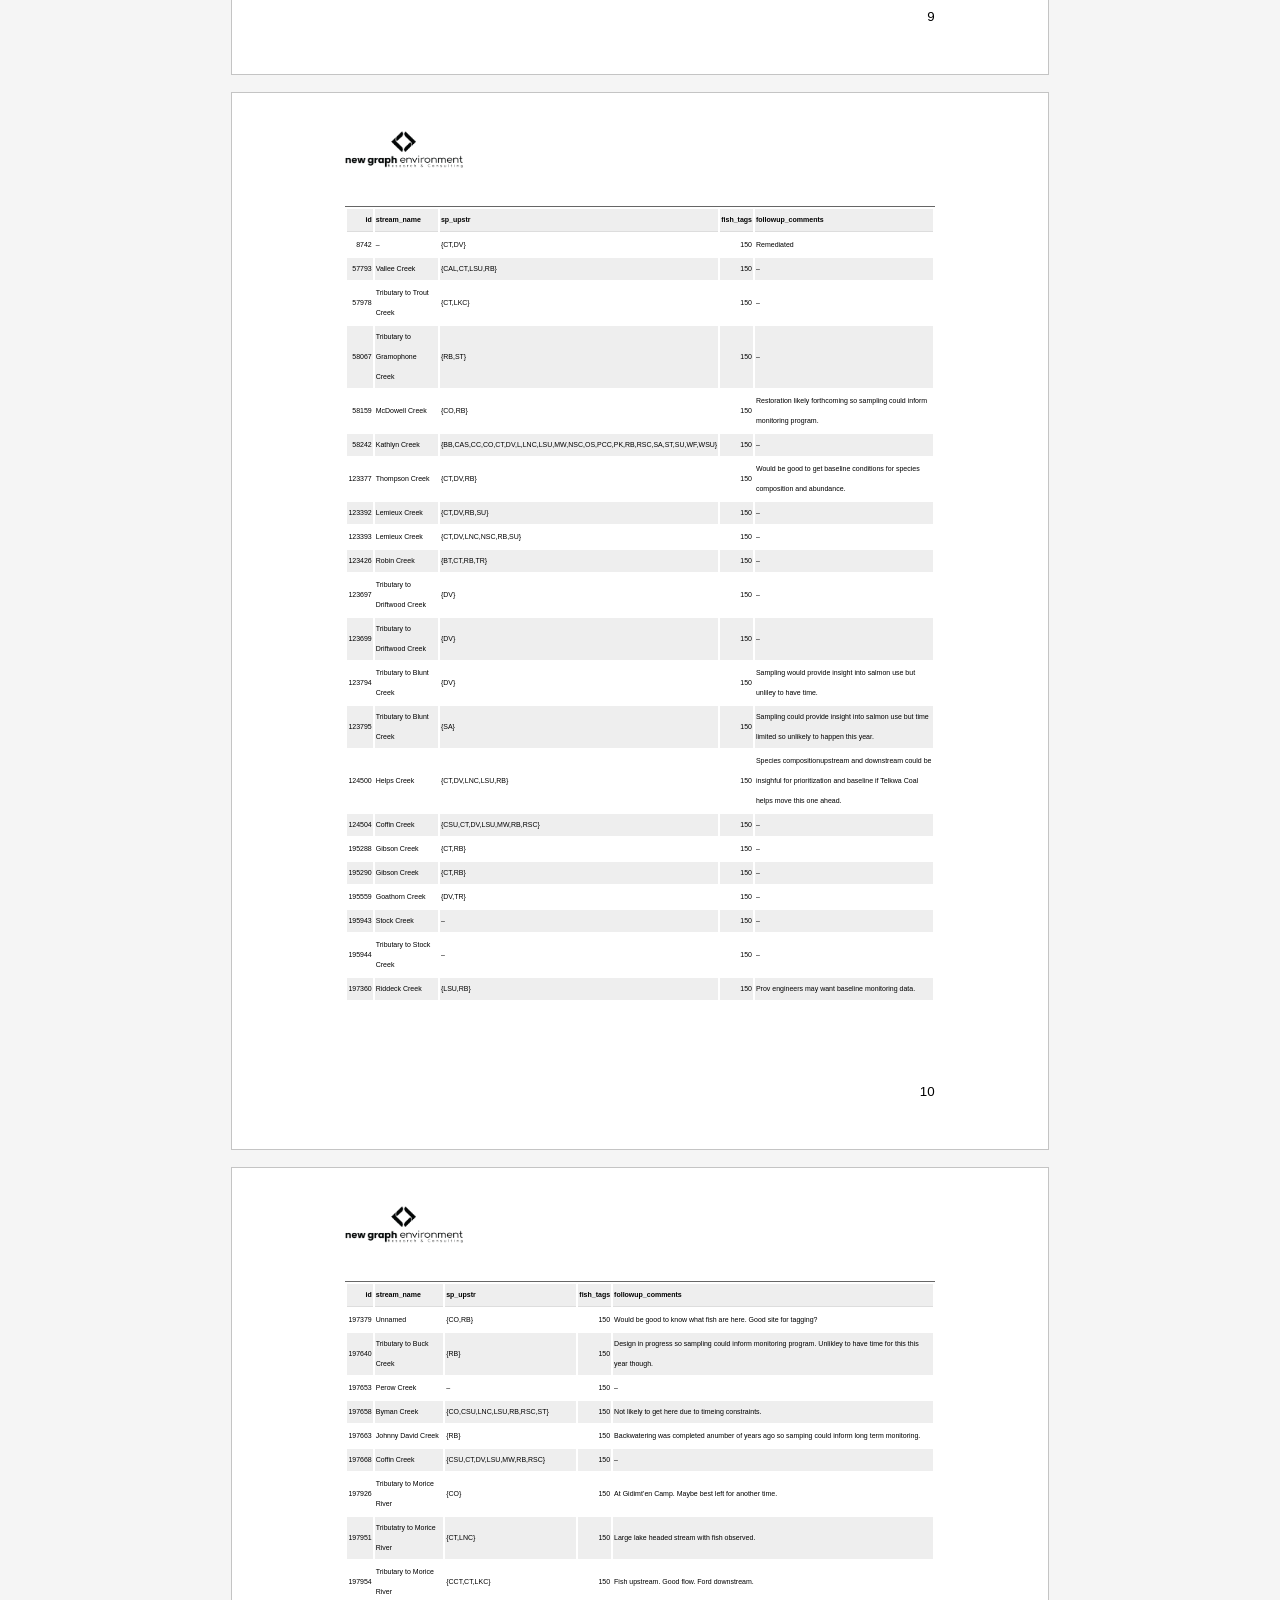
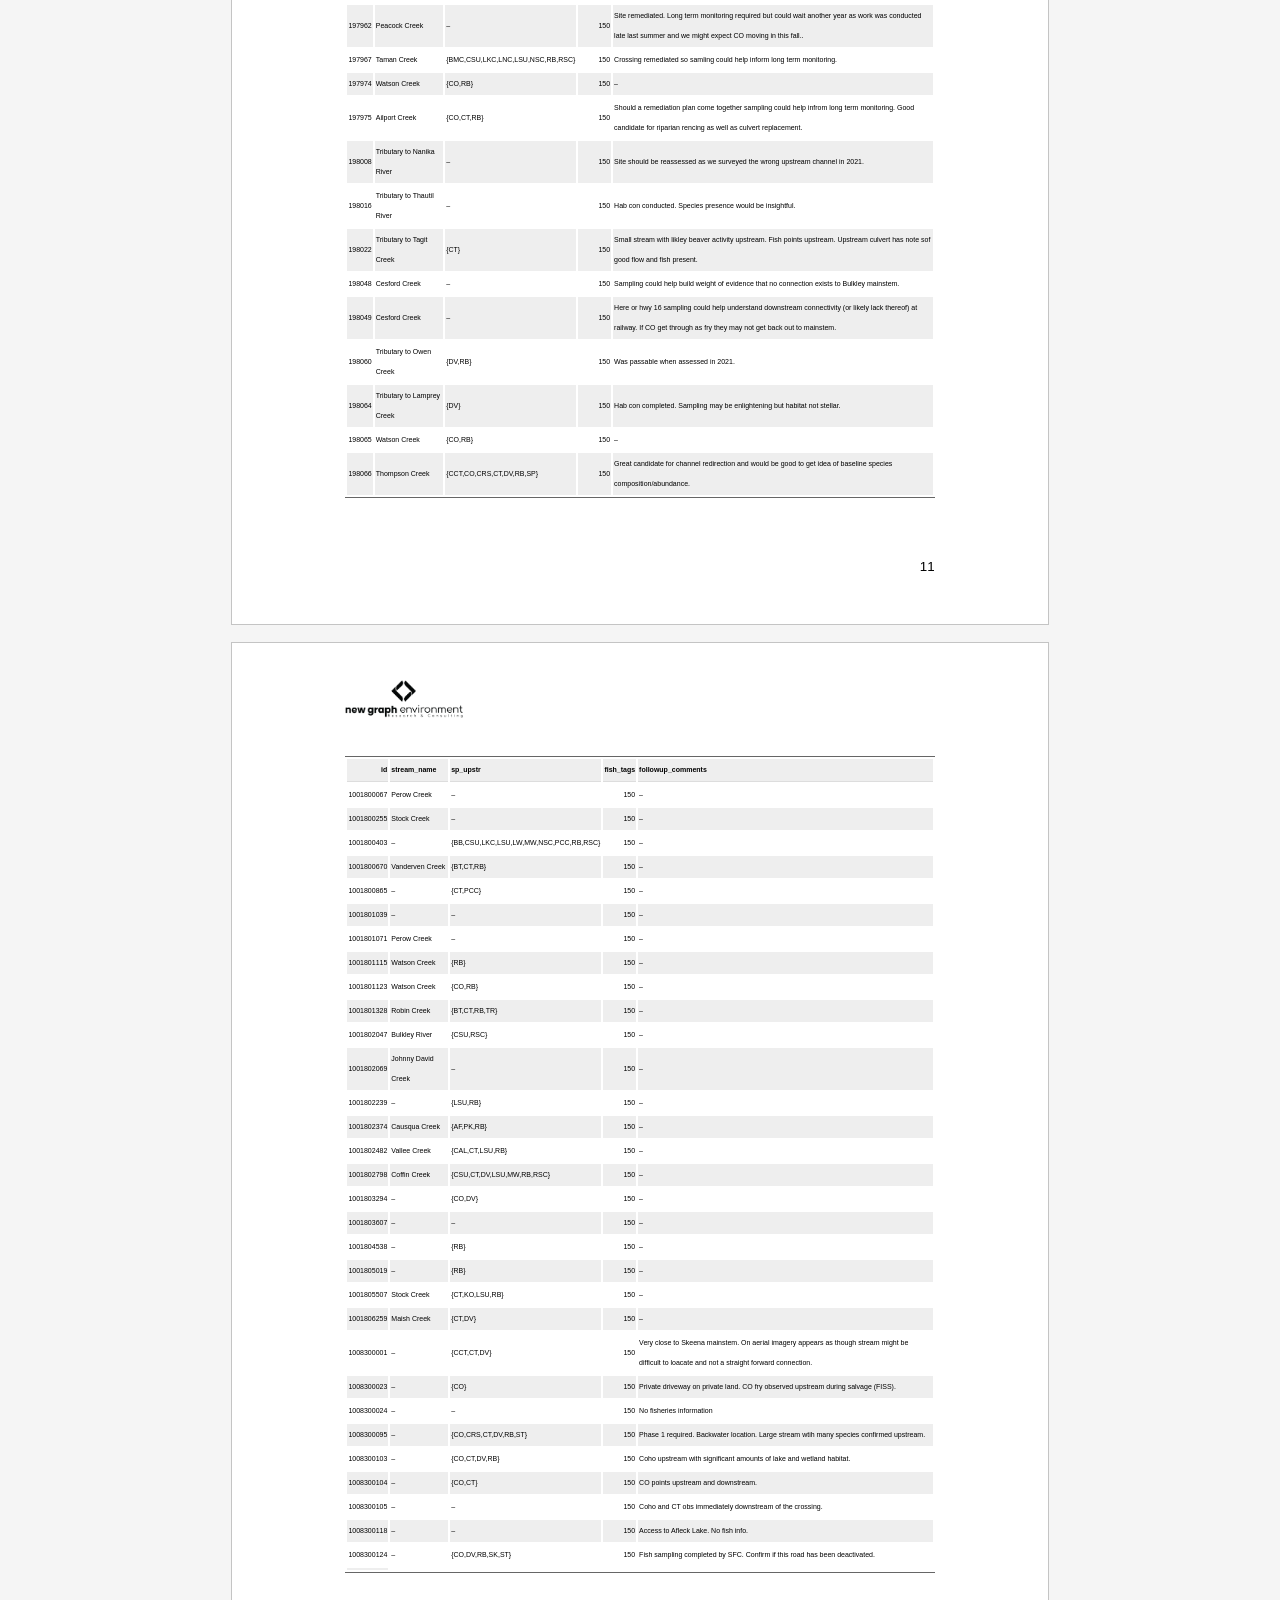
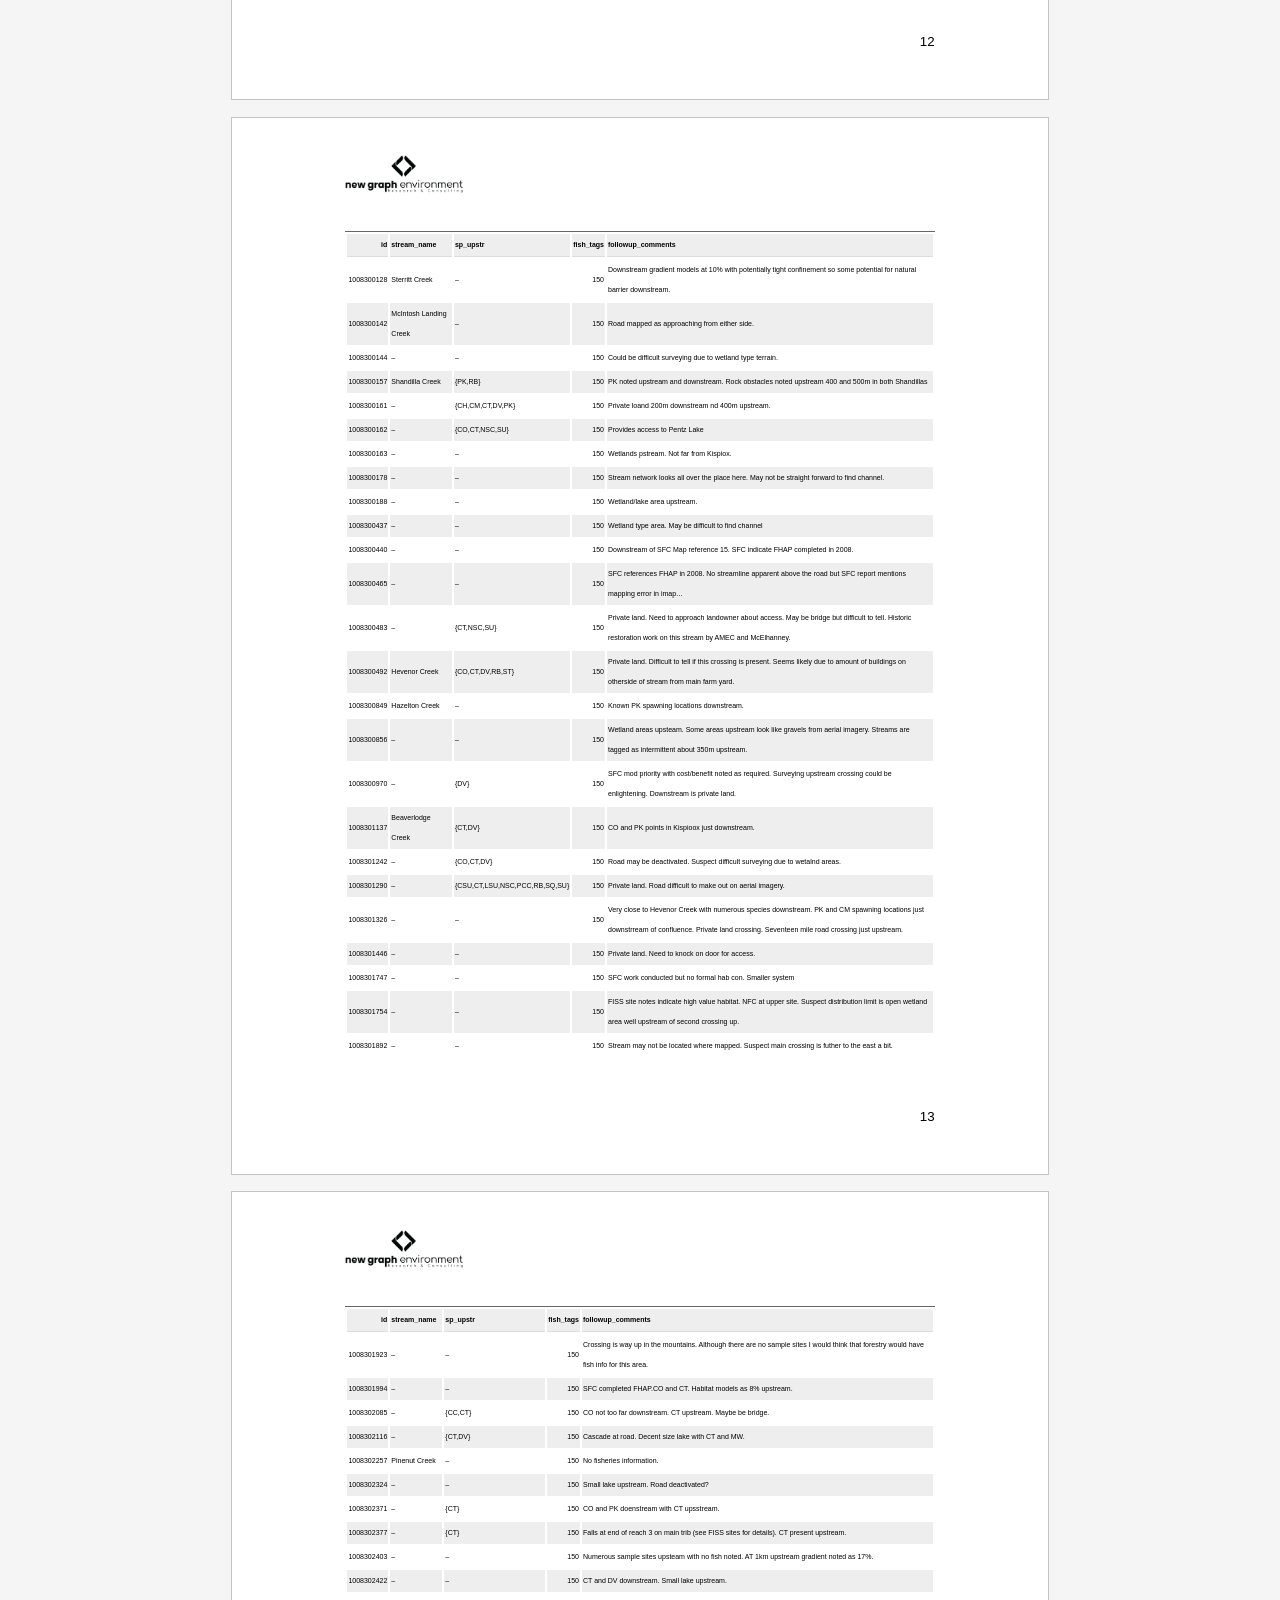
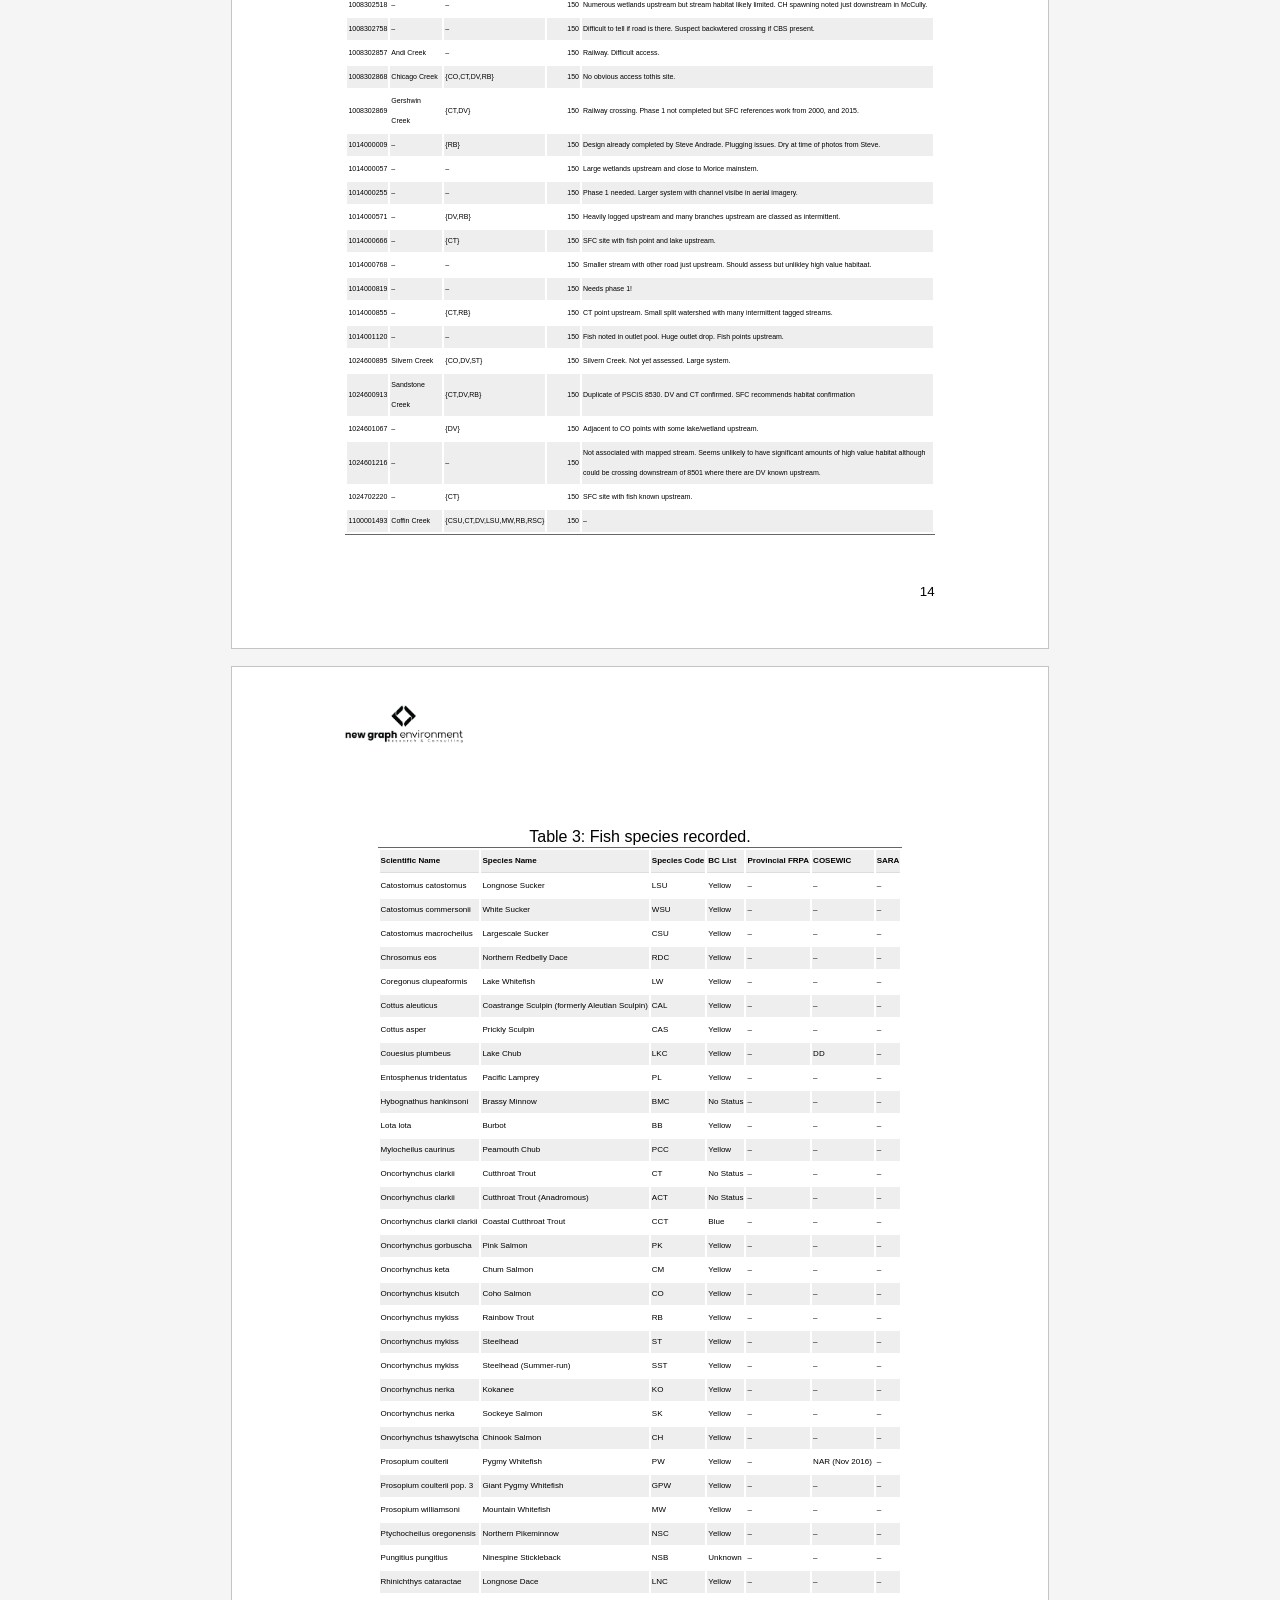
